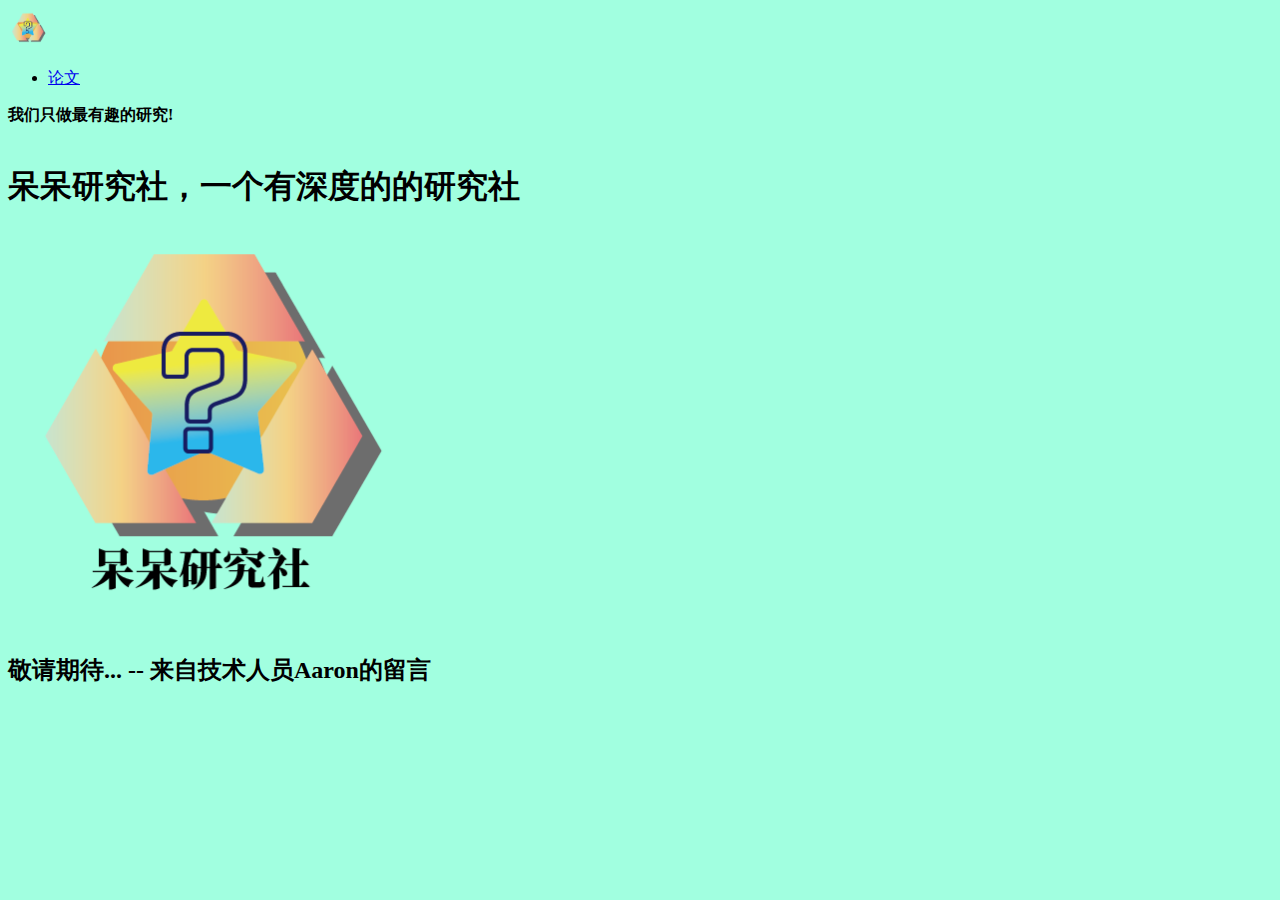
==== index.html @ 4267e58e "为主建面添加动画效果" ====
<!DOCTYPE html>
<html>	
  	<head>
	  	<title>呆呆研究社</title>
		<link rel="icon" href="img/Icon_small.png" type="image/png">
    	<meta charset="utf-8" name="author" content="Pipistudio"> 
		<meta name="viewport" content="width=device-width, initial-scale=1">
		<link href="css/styles.css" rel="stylesheet"/>
		<link href="https://cdn.staticfile.net/twitter-bootstrap/5.1.1/css/bootstrap.min.css" rel="stylesheet">
		<script src="https://cdn.staticfile.net/twitter-bootstrap/5.1.1/js/bootstrap.bundle.min.js"></script>
		<script src="https://cdn.staticfile.net/jquery/1.10.2/jquery.min.js"></script>
		<script src="js/index.js"></script>
  	</head>
  <body>
		<!--导航栏-->
		<nav class="navbar navbar-expand-sm bg-info navbar-light justify-content-center">
			<a class="navbar-brand mx-1" href="index.html">
			    <img src="img/Icon_small.png" alt="logo" style="width:40px;">
			</a>
			<ul class="navbar-nav active">
				<li class="nav-item"><a class="nav-link mx-1" href="essay-select.html">论文</a></li>
			</ul>
			<span class="navbar-text mx-1">
			    <b>我们只做最有趣的研究!</b>
			</span>
		</nav>
		
		<br/>
		
		<div class="d-flex justify-content-center">
			<h1>呆呆研究社，一个有深度的的研究社</h1>
		</div>
		<div class="d-flex justify-content-center">
			<img src="img/Icon_big.png" alt="我们的图标" title="我们的图标" width="400" height="400" id="index-icon">
		</div>
		<div class="d-flex justify-content-center">
			<h2>敬请期待... -- 来自技术人员Aaron的留言</h2>
		</div>
	</body>
</html>
---- css/styles.css ----
/* styles.css */
body
{
	background-color: #a1ffe0 !important;
	font-family: "华文中宋","华文宋体","宋体",serif !important;
}
.absolute-center
{
	margin-left:auto;
	margin-right:auto;
}
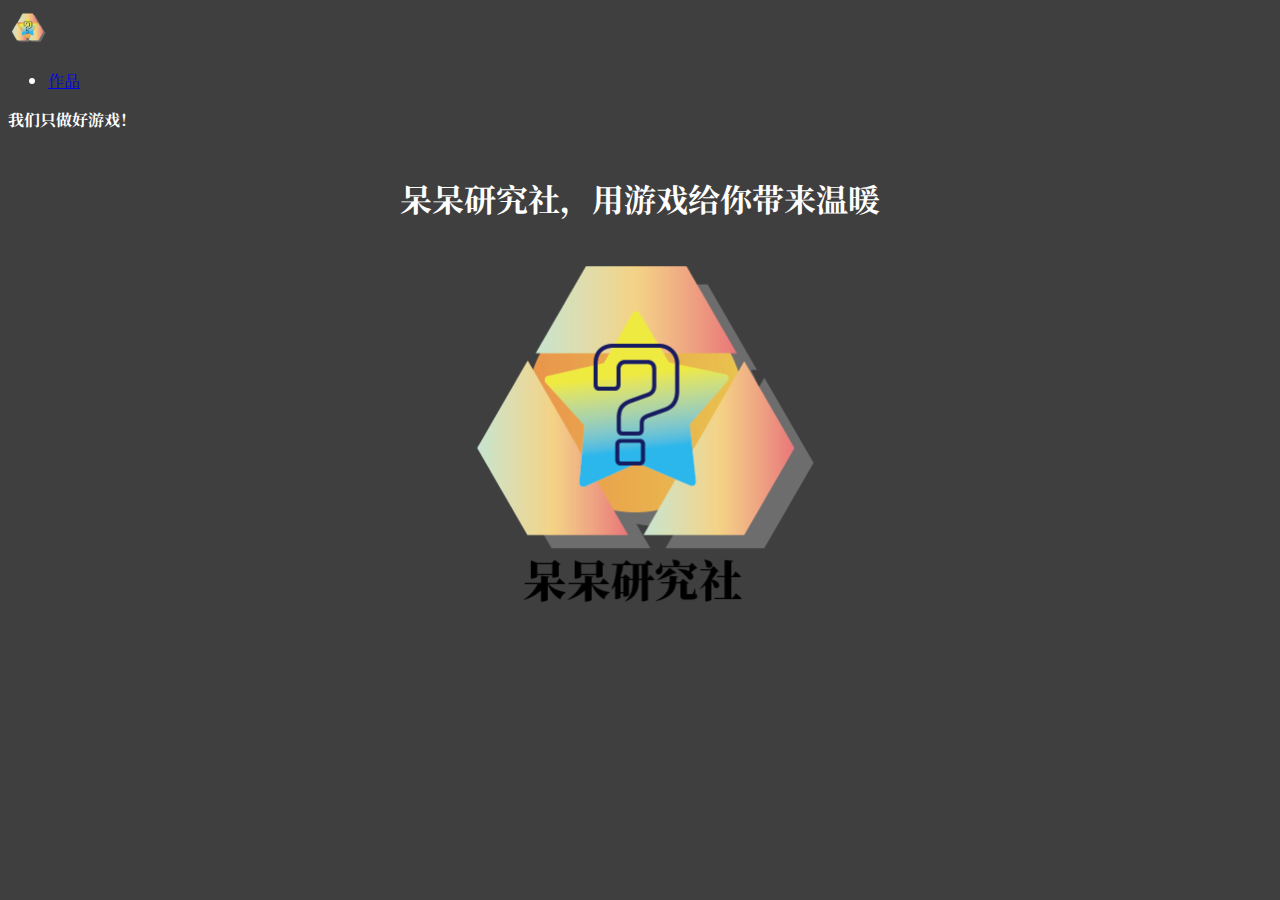
==== commit d5996768: "网站大变样！" ====
--- a/index.html
+++ b/index.html
@@ -1,6 +1,7 @@
 <!DOCTYPE html>
 <html>	
   	<head>
+		<link href="https://fonts.googleapis.com/css2?family=Noto+Serif+SC&display=swap" rel="stylesheet">
 	  	<title>呆呆研究社</title>
 		<link rel="icon" href="img/Icon_small.png" type="image/png">
     	<meta charset="utf-8" name="author" content="Pipistudio"> 
@@ -13,28 +14,35 @@
   	</head>
   <body>
 		<!--导航栏-->
-		<nav class="navbar navbar-expand-sm bg-info navbar-light justify-content-center">
+		<nav class="navbar navbar-expand-sm bg-dark navbar-dark justify-content-center fixed-bottom">
 			<a class="navbar-brand mx-1" href="index.html">
 			    <img src="img/Icon_small.png" alt="logo" style="width:40px;">
 			</a>
 			<ul class="navbar-nav active">
-				<li class="nav-item"><a class="nav-link mx-1" href="essay-select.html">论文</a></li>
+				<li class="nav-item"><a class="nav-link mx-1" href="gameview.html">作品</a></li>
 			</ul>
 			<span class="navbar-text mx-1">
-			    <b>我们只做最有趣的研究!</b>
+			    <b>我们只做好游戏！</b>
 			</span>
 		</nav>
 		
 		<br/>
 		
-		<div class="d-flex justify-content-center">
-			<h1>呆呆研究社，一个有深度的的研究社</h1>
+		<div class="fixed-center">
+			<h1>呆呆研究社，用游戏给你带来温暖</h1>
 		</div>
-		<div class="d-flex justify-content-center">
-			<img src="img/Icon_big.png" alt="我们的图标" title="我们的图标" width="400" height="400" id="index-icon">
+		<div class="fixed-center">
+			<img src="img/Icon_big.png" alt="我们的图标" title="我们的图标" width="400" height="400" >
 		</div>
-		<div class="d-flex justify-content-center">
-			<h2>敬请期待... -- 来自技术人员Aaron的留言</h2>
+		<div>
+			<div class="fixed-center">
+				<div id="slogan">
+					<h2><i>没有什么是真实的；所有事情都是被允许的。</i></h2>
+					<div style="padding-left: 100px;">
+						<h3><i>--Ezio</i></h3>
+					</div>
+				</div>
+			</div>
 		</div>
 	</body>
 </html>
--- a/css/styles.css
+++ b/css/styles.css
@@ -1,11 +1,16 @@
 /* styles.css */
 body
 {
-	background-color: #a1ffe0 !important;
-	font-family: "华文中宋","华文宋体","宋体",serif !important;
+	background-color: #3f3f3f !important;
+	font-family: 'Noto Serif SC',sans-serif !important;
+	color: white !important;
 }
-.absolute-center
+#slogan
 {
-	margin-left:auto;
-	margin-right:auto;
+	display: none;
+}
+.fixed-center
+{
+	display: flex;
+	justify-content: center;
 }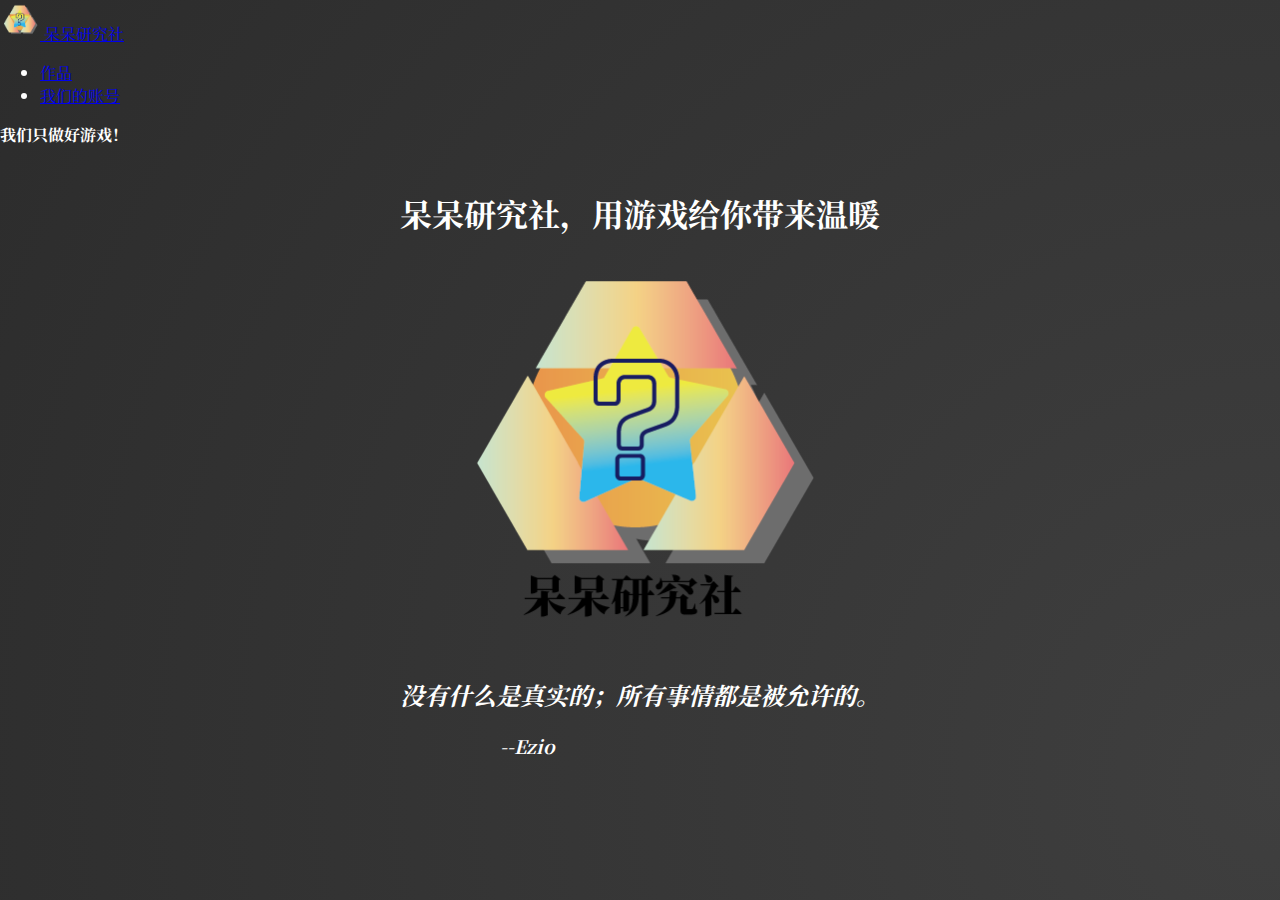
==== commit 15d314f1: "美化界面" ====
--- a/index.html
+++ b/index.html
@@ -9,21 +9,44 @@
 		<link href="css/styles.css" rel="stylesheet"/>
 		<link href="https://cdn.staticfile.net/twitter-bootstrap/5.1.1/css/bootstrap.min.css" rel="stylesheet">
 		<script src="https://cdn.staticfile.net/twitter-bootstrap/5.1.1/js/bootstrap.bundle.min.js"></script>
-		<script src="https://cdn.staticfile.net/jquery/1.10.2/jquery.min.js"></script>
+		<script src="https://code.jquery.com/jquery-1.12.4.min.js" integrity="sha256-ZosEbRLbNQzLpnKIkEdrPv7lOy9C27hHQ+Xp8a4MxAQ=" crossorigin="anonymous"></script>
 		<script src="js/index.js"></script>
   	</head>
-  <body>
-		<!--导航栏-->
-		<nav class="navbar navbar-expand-sm bg-dark navbar-dark justify-content-center fixed-bottom">
-			<a class="navbar-brand mx-1" href="index.html">
-			    <img src="img/Icon_small.png" alt="logo" style="width:40px;">
-			</a>
-			<ul class="navbar-nav active">
-				<li class="nav-item"><a class="nav-link mx-1" href="gameview.html">作品</a></li>
-			</ul>
-			<span class="navbar-text mx-1">
-			    <b>我们只做好游戏！</b>
-			</span>
+  	<body>
+		<!-- 导航栏 -->
+		<nav class="navbar navbar-expand-sm bg-dark navbar-dark fixed-bottom">
+			<div class="container">
+				<a class="navbar-brand mx-3" href="index.html">
+					<img src="img/Icon_small.png" alt="logo" style="width:40px;">
+					呆呆研究社
+				</a>
+
+				<!--导航链接-->
+				<ul class="navbar-nav ms-auto">
+					<li class="nav-item"><a class="nav-link mx-3" href="gameview.html">作品</a></li>
+					<!-- 下拉菜单：我们的账号 -->
+					<li class="nav-item dropdown">
+						<a 
+							class="nav-link dropdown-toggle mx-3" 
+							href="#" 
+							id="navbarDropdown" 
+							role="button" 
+							data-bs-toggle="dropdown" 
+							aria-expanded="false"
+						>
+							我们的账号
+						</a>
+						<!-- 下拉菜单内容 -->
+						<ul class="dropdown-menu dropdown-menu-dark dropdown-menu-end dropdown-menu-up" aria-labelledby="navbarDropdown">
+							<li><a class="dropdown-item" href="https://github.com/PipiStudio/" target="_blank" rel="noopener noreferrer">Github</a></li>
+							<li><a class="dropdown-item" href="https://space.bilibili.com/1095627682" target="_blank" rel="noopener noreferrer">B站</a></li>
+						</ul>
+					</li>
+				</ul>
+				<span class="navbar-text mx-3">
+					<b>我们只做好游戏！</b>
+				</span>
+			</div>
 		</nav>
 		
 		<br/>
--- a/css/styles.css
+++ b/css/styles.css
@@ -1,16 +1,69 @@
 /* styles.css */
-body
-{
-	background-color: #3f3f3f !important;
-	font-family: 'Noto Serif SC',sans-serif !important;
-	color: white !important;
+body {
+    background: radial-gradient(circle, #3f3f3f, #2c2c2c); /* 径向渐变 */
+    background-size: 200% 200%; /* 增大背景尺寸 */
+    animation: gradient-animation 60s ease infinite; /* 动态渐变动画 */
+    font-family: 'Noto Serif SC', sans-serif !important;
+    color: white !important;
+    margin: 0;
+    overflow-x: hidden; /* 防止水平滚动条 */
 }
+
+/* 动态渐变动画 */
+@keyframes gradient-animation {
+    0% {
+        background-position: 0% 50%;
+    }
+    50% {
+        background-position: 100% 50%;
+    }
+    100% {
+        background-position: 0% 50%;
+    }
+}
+
 #slogan
 {
 	display: none;
 }
+
 .fixed-center
 {
 	display: flex;
 	justify-content: center;
+}
+
+/* 自定义鲜橙色按钮样式 */
+.btn-orange {
+    background-color: #ff6f00 !important; 
+    border-color: #ff6f00 !important; 
+    color: #fff !important; 
+}
+
+.btn-orange:hover {
+    background-color: #e65c00 !important; 
+    border-color: #e65c00 !important;
+}
+
+.btn-orange:active,
+.btn-orange.active {
+    background-color: #cc5200 !important; 
+    border-color: #cc5200 !important;
+}
+
+.btn-orange:disabled {
+    opacity: 0.65 !important; 
+}
+
+/* 调整下拉菜单的位置 */
+.dropdown-menu-up {
+    top: auto !important; /* 确保覆盖 Bootstrap 的默认样式 */
+    bottom: 100% !important; /* 将菜单定位到触发器的上方 */
+    margin-bottom: 10px; /* 添加一点间距 */
+}
+
+/* 确保下拉菜单在底部导航栏中正常显示 */
+.navbar.fixed-bottom .dropdown-menu {
+    position: absolute !important; /* 强制使用绝对定位 */
+    transform: none !important; /* 防止 Bootstrap 的默认变换 */
 }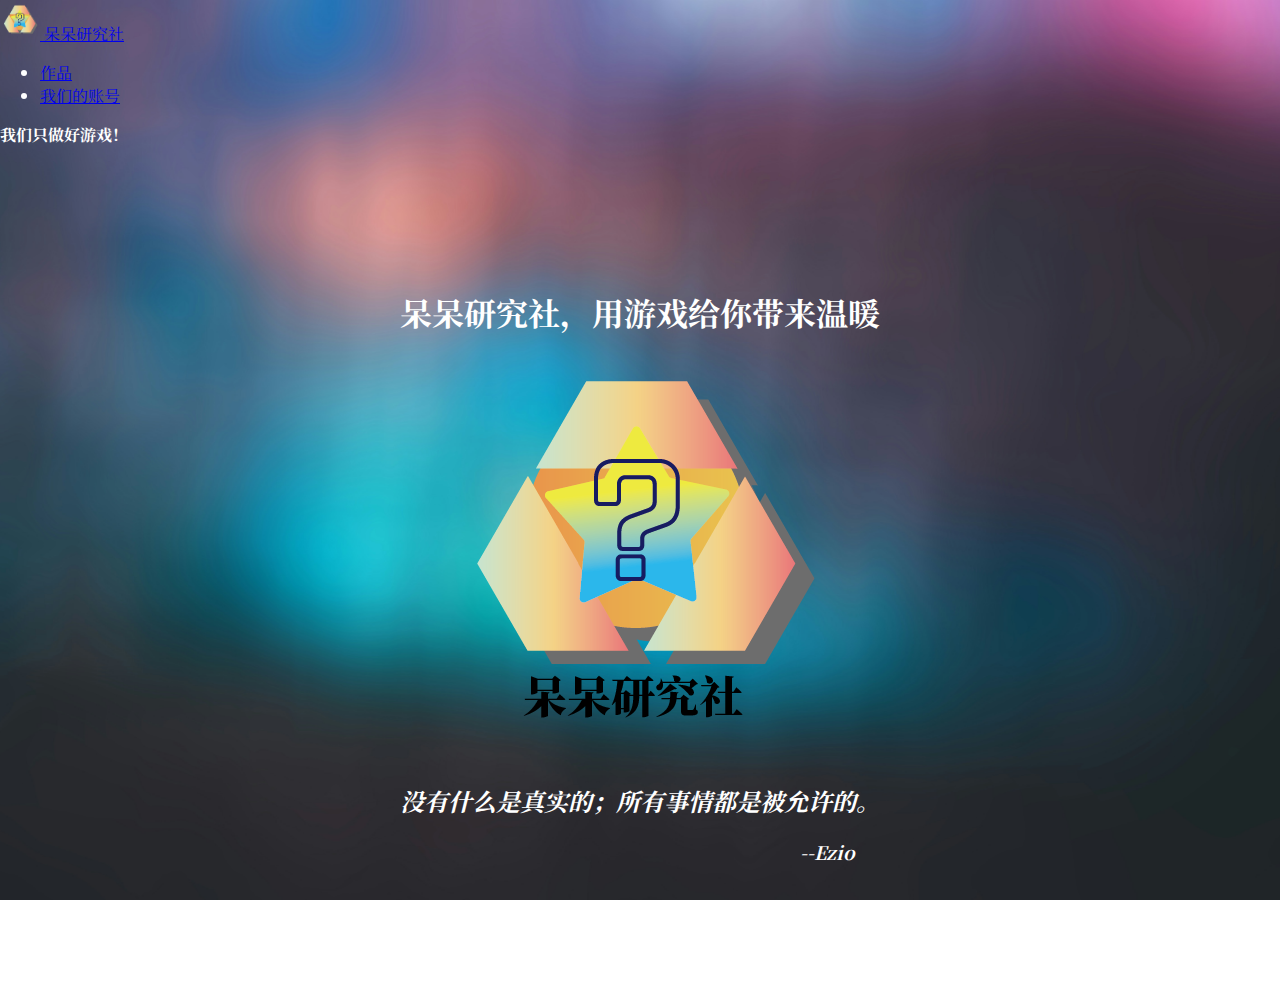
==== commit 09b30b2c: "更改样式" ====
--- a/index.html
+++ b/index.html
@@ -49,20 +49,29 @@
 			</div>
 		</nav>
 		
-		<br/>
+		<div style="height: 20px;"></div>
 		
-		<div class="fixed-center">
-			<h1>呆呆研究社，用游戏给你带来温暖</h1>
-		</div>
-		<div class="fixed-center">
-			<img src="img/Icon_big.png" alt="我们的图标" title="我们的图标" width="400" height="400" >
-		</div>
-		<div>
-			<div class="fixed-center">
-				<div id="slogan">
-					<h2><i>没有什么是真实的；所有事情都是被允许的。</i></h2>
-					<div style="padding-left: 100px;">
-						<h3><i>--Ezio</i></h3>
+		<!-- 主要内容 -->
+		<div class="container-fluid" style="min-height: calc(100vh - 80px); display: flex; flex-direction: column; justify-content: center; align-items: center;">
+			<div class="row justify-content-center mt-5">
+				<div class="col-md-12 text-center">
+					<h1>呆呆研究社，用游戏给你带来温暖</h1>
+				</div>
+			</div>
+	
+			<div class="row justify-content-center mt-4">
+				<div class="col-md-10 text-center">
+					<img src="img/Icon_big.png" alt="我们的图标" title="我们的图标" class="img-fluid mx-auto d-block" style="max-width: 100%; height: auto;">
+				</div>
+			</div>
+	
+			<div class="row justify-content-center mt-4">
+				<div class="col-12 text-center">
+					<div id="slogan">
+						<h2><i>没有什么是真实的；所有事情都是被允许的。</i></h2>
+						<div style="padding-left: 400px;">
+							<h3><i>--Ezio</i></h3>
+						</div>
 					</div>
 				</div>
 			</div>
--- a/css/styles.css
+++ b/css/styles.css
@@ -1,25 +1,18 @@
 /* styles.css */
+html, body {
+    height: 100%; /* 确保 html 和 body 高度为 100% */
+    margin: 0;
+    padding: 0;
+}
+
 body {
-    background: radial-gradient(circle, #3f3f3f, #2c2c2c); /* 径向渐变 */
-    background-size: 200% 200%; /* 增大背景尺寸 */
-    animation: gradient-animation 60s ease infinite; /* 动态渐变动画 */
+    background-image: url(/img/background.jpg);
+    background-size: cover;
+    background-position: center;
+    background-repeat: no-repeat;
     font-family: 'Noto Serif SC', sans-serif !important;
     color: white !important;
-    margin: 0;
     overflow-x: hidden; /* 防止水平滚动条 */
-}
-
-/* 动态渐变动画 */
-@keyframes gradient-animation {
-    0% {
-        background-position: 0% 50%;
-    }
-    50% {
-        background-position: 100% 50%;
-    }
-    100% {
-        background-position: 0% 50%;
-    }
 }
 
 #slogan
@@ -66,4 +59,20 @@
 .navbar.fixed-bottom .dropdown-menu {
     position: absolute !important; /* 强制使用绝对定位 */
     transform: none !important; /* 防止 Bootstrap 的默认变换 */
-}+}
+
+/* 自定义半透明黑色圆角卡片 */
+.card-transparent {
+    background-color: rgba(0, 0, 0, 0.6) !important; /* 半透明黑色背景 */
+    border: none !important; /* 移除默认边框 */
+    border-radius: 15px !important; /* 圆角效果 */
+    box-shadow: 0 4px 6px rgba(0, 0, 0, 0.2); /* 添加轻微阴影 */
+    backdrop-filter: blur(10px); /* 模糊背景效果（可选） */
+}
+
+/* 确保卡片内容的颜色适配 */
+.card-transparent .card-title,
+.card-transparent .card-text,
+.card-transparent .card-body {
+    color: white !important; /* 文字颜色设置为白色 */
+}
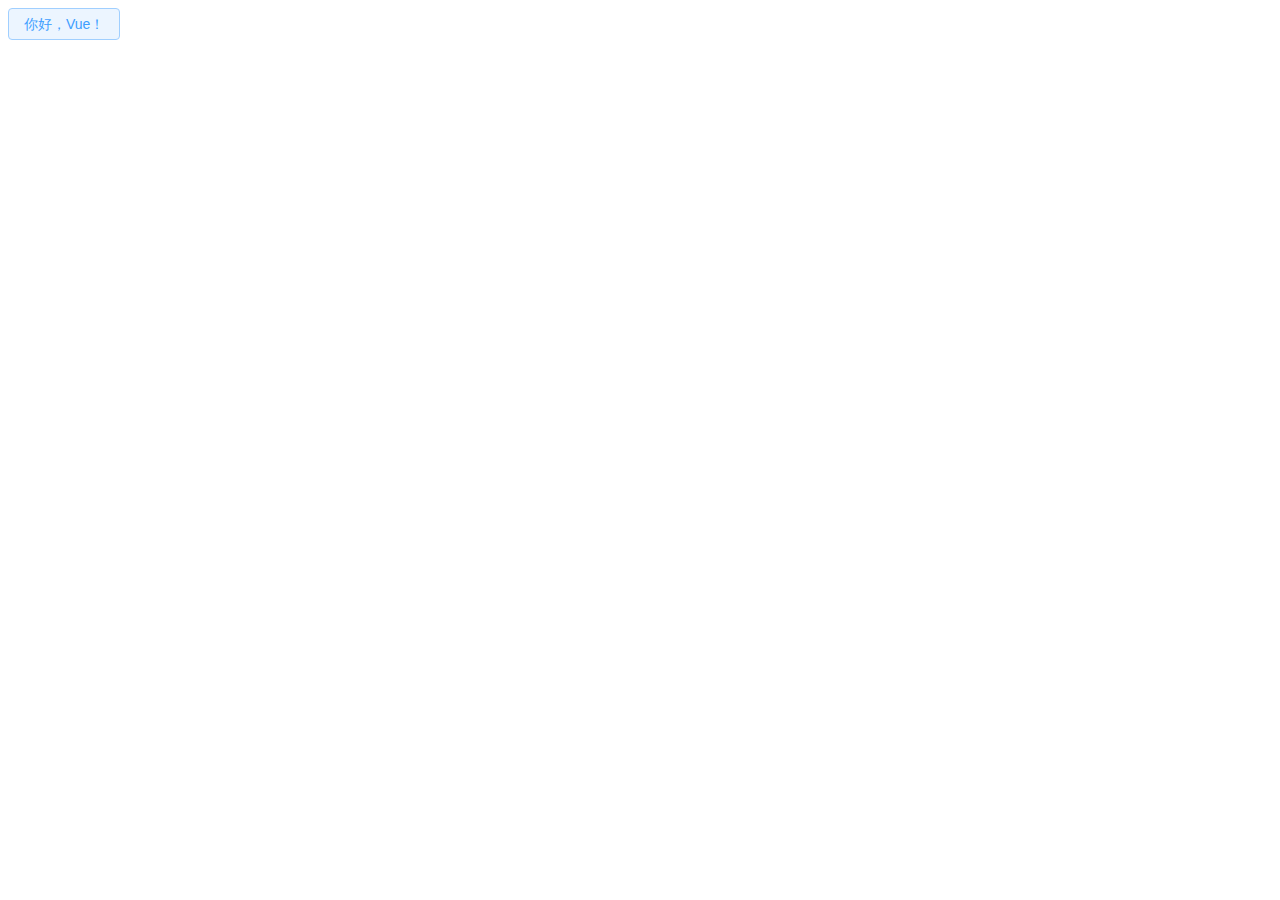
==== commit 8e79dbc5: "更换框架" ====
--- a/index.html
+++ b/index.html
@@ -1,80 +1,14 @@
-<!DOCTYPE html>
-<html>	
-  	<head>
-		<link href="https://fonts.googleapis.com/css2?family=Noto+Serif+SC&display=swap" rel="stylesheet">
-	  	<title>呆呆研究社</title>
-		<link rel="icon" href="img/Icon_small.png" type="image/png">
-    	<meta charset="utf-8" name="author" content="Pipistudio"> 
-		<meta name="viewport" content="width=device-width, initial-scale=1">
-		<link href="css/styles.css" rel="stylesheet"/>
-		<link href="https://cdn.staticfile.net/twitter-bootstrap/5.1.1/css/bootstrap.min.css" rel="stylesheet">
-		<script src="https://cdn.staticfile.net/twitter-bootstrap/5.1.1/js/bootstrap.bundle.min.js"></script>
-		<script src="https://code.jquery.com/jquery-1.12.4.min.js" integrity="sha256-ZosEbRLbNQzLpnKIkEdrPv7lOy9C27hHQ+Xp8a4MxAQ=" crossorigin="anonymous"></script>
-		<script src="js/index.js"></script>
-  	</head>
-  	<body>
-		<!-- 导航栏 -->
-		<nav class="navbar navbar-expand-sm bg-dark navbar-dark fixed-bottom">
-			<div class="container">
-				<a class="navbar-brand mx-3" href="index.html">
-					<img src="img/Icon_small.png" alt="logo" style="width:40px;">
-					呆呆研究社
-				</a>
-
-				<!--导航链接-->
-				<ul class="navbar-nav ms-auto">
-					<li class="nav-item"><a class="nav-link mx-3" href="gameview.html">作品</a></li>
-					<!-- 下拉菜单：我们的账号 -->
-					<li class="nav-item dropdown">
-						<a 
-							class="nav-link dropdown-toggle mx-3" 
-							href="#" 
-							id="navbarDropdown" 
-							role="button" 
-							data-bs-toggle="dropdown" 
-							aria-expanded="false"
-						>
-							我们的账号
-						</a>
-						<!-- 下拉菜单内容 -->
-						<ul class="dropdown-menu dropdown-menu-dark dropdown-menu-end dropdown-menu-up" aria-labelledby="navbarDropdown">
-							<li><a class="dropdown-item" href="https://github.com/PipiStudio/" target="_blank" rel="noopener noreferrer">Github</a></li>
-							<li><a class="dropdown-item" href="https://space.bilibili.com/1095627682" target="_blank" rel="noopener noreferrer">B站</a></li>
-						</ul>
-					</li>
-				</ul>
-				<span class="navbar-text mx-3">
-					<b>我们只做好游戏！</b>
-				</span>
-			</div>
-		</nav>
-		
-		<div style="height: 20px;"></div>
-		
-		<!-- 主要内容 -->
-		<div class="container-fluid" style="min-height: calc(100vh - 80px); display: flex; flex-direction: column; justify-content: center; align-items: center;">
-			<div class="row justify-content-center mt-5">
-				<div class="col-md-12 text-center">
-					<h1>呆呆研究社，用游戏给你带来温暖</h1>
-				</div>
-			</div>
-	
-			<div class="row justify-content-center mt-4">
-				<div class="col-md-10 text-center">
-					<img src="img/Icon_big.png" alt="我们的图标" title="我们的图标" class="img-fluid mx-auto d-block" style="max-width: 100%; height: auto;">
-				</div>
-			</div>
-	
-			<div class="row justify-content-center mt-4">
-				<div class="col-12 text-center">
-					<div id="slogan">
-						<h2><i>没有什么是真实的；所有事情都是被允许的。</i></h2>
-						<div style="padding-left: 400px;">
-							<h3><i>--Ezio</i></h3>
-						</div>
-					</div>
-				</div>
-			</div>
-		</div>
-	</body>
-</html>
+<!DOCTYPE html>
+<html lang="">
+  <head>
+    <meta charset="UTF-8">
+    <link rel="icon" href="/favicon.ico">
+    <meta name="viewport" content="width=device-width, initial-scale=1.0">
+    <title>Vite App</title>
+    <script type="module" crossorigin src="/assets/index-Dy3cwGUy.js"></script>
+    <link rel="stylesheet" crossorigin href="/assets/index-Cndv9k3-.css">
+  </head>
+  <body>
+    <div id="app"></div>
+  </body>
+</html>
--- a/assets/index-Cndv9k3-.css
+++ b/assets/index-Cndv9k3-.css
@@ -0,0 +1 @@
+@charset "UTF-8";:root{--el-color-white:#ffffff;--el-color-black:#000000;--el-color-primary-rgb:64,158,255;--el-color-success-rgb:103,194,58;--el-color-warning-rgb:230,162,60;--el-color-danger-rgb:245,108,108;--el-color-error-rgb:245,108,108;--el-color-info-rgb:144,147,153;--el-font-size-extra-large:20px;--el-font-size-large:18px;--el-font-size-medium:16px;--el-font-size-base:14px;--el-font-size-small:13px;--el-font-size-extra-small:12px;--el-font-family:"Helvetica Neue",Helvetica,"PingFang SC","Hiragino Sans GB","Microsoft YaHei","微软雅黑",Arial,sans-serif;--el-font-weight-primary:500;--el-font-line-height-primary:24px;--el-index-normal:1;--el-index-top:1000;--el-index-popper:2000;--el-border-radius-base:4px;--el-border-radius-small:2px;--el-border-radius-round:20px;--el-border-radius-circle:100%;--el-transition-duration:.3s;--el-transition-duration-fast:.2s;--el-transition-function-ease-in-out-bezier:cubic-bezier(.645,.045,.355,1);--el-transition-function-fast-bezier:cubic-bezier(.23,1,.32,1);--el-transition-all:all var(--el-transition-duration) var(--el-transition-function-ease-in-out-bezier);--el-transition-fade:opacity var(--el-transition-duration) var(--el-transition-function-fast-bezier);--el-transition-md-fade:transform var(--el-transition-duration) var(--el-transition-function-fast-bezier),opacity var(--el-transition-duration) var(--el-transition-function-fast-bezier);--el-transition-fade-linear:opacity var(--el-transition-duration-fast) linear;--el-transition-border:border-color var(--el-transition-duration-fast) var(--el-transition-function-ease-in-out-bezier);--el-transition-box-shadow:box-shadow var(--el-transition-duration-fast) var(--el-transition-function-ease-in-out-bezier);--el-transition-color:color var(--el-transition-duration-fast) var(--el-transition-function-ease-in-out-bezier);--el-component-size-large:40px;--el-component-size:32px;--el-component-size-small:24px;color-scheme:light;--el-color-primary:#409eff;--el-color-primary-light-3:rgb(121.3,187.1,255);--el-color-primary-light-5:rgb(159.5,206.5,255);--el-color-primary-light-7:rgb(197.7,225.9,255);--el-color-primary-light-8:rgb(216.8,235.6,255);--el-color-primary-light-9:rgb(235.9,245.3,255);--el-color-primary-dark-2:rgb(51.2,126.4,204);--el-color-success:#67c23a;--el-color-success-light-3:rgb(148.6,212.3,117.1);--el-color-success-light-5:rgb(179,224.5,156.5);--el-color-success-light-7:rgb(209.4,236.7,195.9);--el-color-success-light-8:rgb(224.6,242.8,215.6);--el-color-success-light-9:rgb(239.8,248.9,235.3);--el-color-success-dark-2:rgb(82.4,155.2,46.4);--el-color-warning:#e6a23c;--el-color-warning-light-3:rgb(237.5,189.9,118.5);--el-color-warning-light-5:rgb(242.5,208.5,157.5);--el-color-warning-light-7:rgb(247.5,227.1,196.5);--el-color-warning-light-8:rgb(250,236.4,216);--el-color-warning-light-9:rgb(252.5,245.7,235.5);--el-color-warning-dark-2:rgb(184,129.6,48);--el-color-danger:#f56c6c;--el-color-danger-light-3:rgb(248,152.1,152.1);--el-color-danger-light-5:rgb(250,181.5,181.5);--el-color-danger-light-7:rgb(252,210.9,210.9);--el-color-danger-light-8:rgb(253,225.6,225.6);--el-color-danger-light-9:rgb(254,240.3,240.3);--el-color-danger-dark-2:rgb(196,86.4,86.4);--el-color-error:#f56c6c;--el-color-error-light-3:rgb(248,152.1,152.1);--el-color-error-light-5:rgb(250,181.5,181.5);--el-color-error-light-7:rgb(252,210.9,210.9);--el-color-error-light-8:rgb(253,225.6,225.6);--el-color-error-light-9:rgb(254,240.3,240.3);--el-color-error-dark-2:rgb(196,86.4,86.4);--el-color-info:#909399;--el-color-info-light-3:rgb(177.3,179.4,183.6);--el-color-info-light-5:rgb(199.5,201,204);--el-color-info-light-7:rgb(221.7,222.6,224.4);--el-color-info-light-8:rgb(232.8,233.4,234.6);--el-color-info-light-9:rgb(243.9,244.2,244.8);--el-color-info-dark-2:rgb(115.2,117.6,122.4);--el-bg-color:#ffffff;--el-bg-color-page:#f2f3f5;--el-bg-color-overlay:#ffffff;--el-text-color-primary:#303133;--el-text-color-regular:#606266;--el-text-color-secondary:#909399;--el-text-color-placeholder:#a8abb2;--el-text-color-disabled:#c0c4cc;--el-border-color:#dcdfe6;--el-border-color-light:#e4e7ed;--el-border-color-lighter:#ebeef5;--el-border-color-extra-light:#f2f6fc;--el-border-color-dark:#d4d7de;--el-border-color-darker:#cdd0d6;--el-fill-color:#f0f2f5;--el-fill-color-light:#f5f7fa;--el-fill-color-lighter:#fafafa;--el-fill-color-extra-light:#fafcff;--el-fill-color-dark:#ebedf0;--el-fill-color-darker:#e6e8eb;--el-fill-color-blank:#ffffff;--el-box-shadow:0px 12px 32px 4px rgba(0,0,0,.04),0px 8px 20px rgba(0,0,0,.08);--el-box-shadow-light:0px 0px 12px rgba(0,0,0,.12);--el-box-shadow-lighter:0px 0px 6px rgba(0,0,0,.12);--el-box-shadow-dark:0px 16px 48px 16px rgba(0,0,0,.08),0px 12px 32px rgba(0,0,0,.12),0px 8px 16px -8px rgba(0,0,0,.16);--el-disabled-bg-color:var(--el-fill-color-light);--el-disabled-text-color:var(--el-text-color-placeholder);--el-disabled-border-color:var(--el-border-color-light);--el-overlay-color:rgba(0,0,0,.8);--el-overlay-color-light:rgba(0,0,0,.7);--el-overlay-color-lighter:rgba(0,0,0,.5);--el-mask-color:rgba(255,255,255,.9);--el-mask-color-extra-light:rgba(255,255,255,.3);--el-border-width:1px;--el-border-style:solid;--el-border-color-hover:var(--el-text-color-disabled);--el-border:var(--el-border-width) var(--el-border-style) var(--el-border-color);--el-svg-monochrome-grey:var(--el-border-color)}.fade-in-linear-enter-active,.fade-in-linear-leave-active{transition:var(--el-transition-fade-linear)}.fade-in-linear-enter-from,.fade-in-linear-leave-to{opacity:0}.el-fade-in-linear-enter-active,.el-fade-in-linear-leave-active{transition:var(--el-transition-fade-linear)}.el-fade-in-linear-enter-from,.el-fade-in-linear-leave-to{opacity:0}.el-fade-in-enter-active,.el-fade-in-leave-active{transition:all var(--el-transition-duration) cubic-bezier(.55,0,.1,1)}.el-fade-in-enter-from,.el-fade-in-leave-active{opacity:0}.el-zoom-in-center-enter-active,.el-zoom-in-center-leave-active{transition:all var(--el-transition-duration) cubic-bezier(.55,0,.1,1)}.el-zoom-in-center-enter-from,.el-zoom-in-center-leave-active{opacity:0;transform:scaleX(0)}.el-zoom-in-top-enter-active,.el-zoom-in-top-leave-active{opacity:1;transform:scaleY(1);transform-origin:center top;transition:var(--el-transition-md-fade)}.el-zoom-in-top-enter-active[data-popper-placement^=top],.el-zoom-in-top-leave-active[data-popper-placement^=top]{transform-origin:center bottom}.el-zoom-in-top-enter-from,.el-zoom-in-top-leave-active{opacity:0;transform:scaleY(0)}.el-zoom-in-bottom-enter-active,.el-zoom-in-bottom-leave-active{opacity:1;transform:scaleY(1);transform-origin:center bottom;transition:var(--el-transition-md-fade)}.el-zoom-in-bottom-enter-from,.el-zoom-in-bottom-leave-active{opacity:0;transform:scaleY(0)}.el-zoom-in-left-enter-active,.el-zoom-in-left-leave-active{opacity:1;transform:scale(1);transform-origin:top left;transition:var(--el-transition-md-fade)}.el-zoom-in-left-enter-from,.el-zoom-in-left-leave-active{opacity:0;transform:scale(.45)}.collapse-transition{transition:var(--el-transition-duration) height ease-in-out,var(--el-transition-duration) padding-top ease-in-out,var(--el-transition-duration) padding-bottom ease-in-out}.el-collapse-transition-enter-active,.el-collapse-transition-leave-active{transition:var(--el-transition-duration) max-height ease-in-out,var(--el-transition-duration) padding-top ease-in-out,var(--el-transition-duration) padding-bottom ease-in-out}.horizontal-collapse-transition{transition:var(--el-transition-duration) width ease-in-out,var(--el-transition-duration) padding-left ease-in-out,var(--el-transition-duration) padding-right ease-in-out}.el-list-enter-active,.el-list-leave-active{transition:all 1s}.el-list-enter-from,.el-list-leave-to{opacity:0;transform:translateY(-30px)}.el-list-leave-active{position:absolute!important}.el-opacity-transition{transition:opacity var(--el-transition-duration) cubic-bezier(.55,0,.1,1)}.el-icon-loading{animation:rotating 2s linear infinite}.el-icon--right{margin-left:5px}.el-icon--left{margin-right:5px}@keyframes rotating{0%{transform:rotate(0)}to{transform:rotate(1turn)}}.el-icon{--color:inherit;align-items:center;display:inline-flex;height:1em;justify-content:center;line-height:1em;position:relative;width:1em;fill:currentColor;color:var(--color);font-size:inherit}.el-icon.is-loading{animation:rotating 2s linear infinite}.el-icon svg{height:1em;width:1em}.el-affix--fixed{position:fixed}.el-alert{--el-alert-padding:8px 16px;--el-alert-border-radius-base:var(--el-border-radius-base);--el-alert-title-font-size:14px;--el-alert-title-with-description-font-size:16px;--el-alert-description-font-size:14px;--el-alert-close-font-size:16px;--el-alert-close-customed-font-size:14px;--el-alert-icon-size:16px;--el-alert-icon-large-size:28px;align-items:center;background-color:var(--el-color-white);border-radius:var(--el-alert-border-radius-base);box-sizing:border-box;display:flex;margin:0;opacity:1;overflow:hidden;padding:var(--el-alert-padding);position:relative;transition:opacity var(--el-transition-duration-fast);width:100%}.el-alert.is-light .el-alert__close-btn{color:var(--el-text-color-placeholder)}.el-alert.is-dark .el-alert__close-btn,.el-alert.is-dark .el-alert__description{color:var(--el-color-white)}.el-alert.is-center{justify-content:center}.el-alert--success{--el-alert-bg-color:var(--el-color-success-light-9)}.el-alert--success.is-light{background-color:var(--el-alert-bg-color)}.el-alert--success.is-light,.el-alert--success.is-light .el-alert__description{color:var(--el-color-success)}.el-alert--success.is-dark{background-color:var(--el-color-success);color:var(--el-color-white)}.el-alert--info{--el-alert-bg-color:var(--el-color-info-light-9)}.el-alert--info.is-light{background-color:var(--el-alert-bg-color)}.el-alert--info.is-light,.el-alert--info.is-light .el-alert__description{color:var(--el-color-info)}.el-alert--info.is-dark{background-color:var(--el-color-info);color:var(--el-color-white)}.el-alert--warning{--el-alert-bg-color:var(--el-color-warning-light-9)}.el-alert--warning.is-light{background-color:var(--el-alert-bg-color)}.el-alert--warning.is-light,.el-alert--warning.is-light .el-alert__description{color:var(--el-color-warning)}.el-alert--warning.is-dark{background-color:var(--el-color-warning);color:var(--el-color-white)}.el-alert--error{--el-alert-bg-color:var(--el-color-error-light-9)}.el-alert--error.is-light{background-color:var(--el-alert-bg-color)}.el-alert--error.is-light,.el-alert--error.is-light .el-alert__description{color:var(--el-color-error)}.el-alert--error.is-dark{background-color:var(--el-color-error);color:var(--el-color-white)}.el-alert__content{display:flex;flex-direction:column;gap:4px}.el-alert .el-alert__icon{font-size:var(--el-alert-icon-size);margin-right:8px;width:var(--el-alert-icon-size)}.el-alert .el-alert__icon.is-big{font-size:var(--el-alert-icon-large-size);margin-right:12px;width:var(--el-alert-icon-large-size)}.el-alert__title{font-size:var(--el-alert-title-font-size);line-height:24px}.el-alert__title.with-description{font-size:var(--el-alert-title-with-description-font-size)}.el-alert .el-alert__description{font-size:var(--el-alert-description-font-size);margin:0}.el-alert .el-alert__close-btn{cursor:pointer;font-size:var(--el-alert-close-font-size);opacity:1;position:absolute;right:16px;top:12px}.el-alert .el-alert__close-btn.is-customed{font-size:var(--el-alert-close-customed-font-size);font-style:normal;line-height:24px;top:8px}.el-alert-fade-enter-from,.el-alert-fade-leave-active{opacity:0}.el-aside{box-sizing:border-box;flex-shrink:0;overflow:auto;width:var(--el-aside-width,300px)}.el-autocomplete{--el-input-text-color:var(--el-text-color-regular);--el-input-border:var(--el-border);--el-input-hover-border:var(--el-border-color-hover);--el-input-focus-border:var(--el-color-primary);--el-input-transparent-border:0 0 0 1px transparent inset;--el-input-border-color:var(--el-border-color);--el-input-border-radius:var(--el-border-radius-base);--el-input-bg-color:var(--el-fill-color-blank);--el-input-icon-color:var(--el-text-color-placeholder);--el-input-placeholder-color:var(--el-text-color-placeholder);--el-input-hover-border-color:var(--el-border-color-hover);--el-input-clear-hover-color:var(--el-text-color-secondary);--el-input-focus-border-color:var(--el-color-primary);--el-input-width:100%;display:inline-block;position:relative;width:var(--el-input-width)}.el-autocomplete__popper.el-popper{background:var(--el-bg-color-overlay);box-shadow:var(--el-box-shadow-light)}.el-autocomplete__popper.el-popper,.el-autocomplete__popper.el-popper .el-popper__arrow:before{border:1px solid var(--el-border-color-light)}.el-autocomplete__popper.el-popper[data-popper-placement^=top] .el-popper__arrow:before{border-left-color:transparent;border-top-color:transparent}.el-autocomplete__popper.el-popper[data-popper-placement^=bottom] .el-popper__arrow:before{border-bottom-color:transparent;border-right-color:transparent}.el-autocomplete__popper.el-popper[data-popper-placement^=left] .el-popper__arrow:before{border-bottom-color:transparent;border-left-color:transparent}.el-autocomplete__popper.el-popper[data-popper-placement^=right] .el-popper__arrow:before{border-right-color:transparent;border-top-color:transparent}.el-autocomplete-suggestion{border-radius:var(--el-border-radius-base);box-sizing:border-box}.el-autocomplete-suggestion__wrap{box-sizing:border-box;max-height:280px;padding:10px 0}.el-autocomplete-suggestion__list{margin:0;padding:0}.el-autocomplete-suggestion li{color:var(--el-text-color-regular);cursor:pointer;font-size:var(--el-font-size-base);line-height:34px;list-style:none;margin:0;overflow:hidden;padding:0 20px;text-align:left;text-overflow:ellipsis;white-space:nowrap}.el-autocomplete-suggestion li.highlighted,.el-autocomplete-suggestion li:hover{background-color:var(--el-fill-color-light)}.el-autocomplete-suggestion li.divider{border-top:1px solid var(--el-color-black);margin-top:6px}.el-autocomplete-suggestion li.divider:last-child{margin-bottom:-6px}.el-autocomplete-suggestion.is-loading li{color:var(--el-text-color-secondary);font-size:20px;height:100px;line-height:100px;text-align:center}.el-autocomplete-suggestion.is-loading li:after{content:"";display:inline-block;height:100%;vertical-align:middle}.el-autocomplete-suggestion.is-loading li:hover{background-color:var(--el-bg-color-overlay)}.el-autocomplete-suggestion.is-loading .el-icon-loading{vertical-align:middle}.el-avatar{--el-avatar-text-color:var(--el-color-white);--el-avatar-bg-color:var(--el-text-color-disabled);--el-avatar-text-size:14px;--el-avatar-icon-size:18px;--el-avatar-border-radius:var(--el-border-radius-base);--el-avatar-size-large:56px;--el-avatar-size-small:24px;--el-avatar-size:40px;align-items:center;background:var(--el-avatar-bg-color);box-sizing:border-box;color:var(--el-avatar-text-color);display:inline-flex;font-size:var(--el-avatar-text-size);height:var(--el-avatar-size);justify-content:center;outline:none;overflow:hidden;text-align:center;width:var(--el-avatar-size)}.el-avatar>img{display:block;height:100%;width:100%}.el-avatar--circle{border-radius:50%}.el-avatar--square{border-radius:var(--el-avatar-border-radius)}.el-avatar--icon{font-size:var(--el-avatar-icon-size)}.el-avatar--small{--el-avatar-size:24px}.el-avatar--large{--el-avatar-size:56px}.el-backtop{--el-backtop-bg-color:var(--el-bg-color-overlay);--el-backtop-text-color:var(--el-color-primary);--el-backtop-hover-bg-color:var(--el-border-color-extra-light);align-items:center;background-color:var(--el-backtop-bg-color);border-radius:50%;box-shadow:var(--el-box-shadow-lighter);color:var(--el-backtop-text-color);cursor:pointer;display:flex;font-size:20px;height:40px;justify-content:center;position:fixed;width:40px;z-index:5}.el-backtop:hover{background-color:var(--el-backtop-hover-bg-color)}.el-backtop__icon{font-size:20px}.el-badge{--el-badge-bg-color:var(--el-color-danger);--el-badge-radius:10px;--el-badge-font-size:12px;--el-badge-padding:6px;--el-badge-size:18px;display:inline-block;position:relative;vertical-align:middle;width:-moz-fit-content;width:fit-content}.el-badge__content{align-items:center;background-color:var(--el-badge-bg-color);border:1px solid var(--el-bg-color);border-radius:var(--el-badge-radius);color:var(--el-color-white);display:inline-flex;font-size:var(--el-badge-font-size);height:var(--el-badge-size);justify-content:center;padding:0 var(--el-badge-padding);white-space:nowrap}.el-badge__content.is-fixed{position:absolute;right:calc(1px + var(--el-badge-size)/2);top:0;transform:translateY(-50%) translate(100%);z-index:var(--el-index-normal)}.el-badge__content.is-fixed.is-dot{right:5px}.el-badge__content.is-dot{border-radius:50%;height:8px;padding:0;right:0;width:8px}.el-badge__content.is-hide-zero{display:none}.el-badge__content--primary{background-color:var(--el-color-primary)}.el-badge__content--success{background-color:var(--el-color-success)}.el-badge__content--warning{background-color:var(--el-color-warning)}.el-badge__content--info{background-color:var(--el-color-info)}.el-badge__content--danger{background-color:var(--el-color-danger)}.el-breadcrumb{font-size:14px;line-height:1}.el-breadcrumb:after,.el-breadcrumb:before{content:"";display:table}.el-breadcrumb:after{clear:both}.el-breadcrumb__separator{color:var(--el-text-color-placeholder);font-weight:700;margin:0 9px}.el-breadcrumb__separator.el-icon{font-weight:400;margin:0 6px}.el-breadcrumb__separator.el-icon svg{vertical-align:middle}.el-breadcrumb__item{align-items:center;display:inline-flex;float:left}.el-breadcrumb__inner{color:var(--el-text-color-regular)}.el-breadcrumb__inner a,.el-breadcrumb__inner.is-link{color:var(--el-text-color-primary);font-weight:700;text-decoration:none;transition:var(--el-transition-color)}.el-breadcrumb__inner a:hover,.el-breadcrumb__inner.is-link:hover{color:var(--el-color-primary);cursor:pointer}.el-breadcrumb__item:last-child .el-breadcrumb__inner,.el-breadcrumb__item:last-child .el-breadcrumb__inner a,.el-breadcrumb__item:last-child .el-breadcrumb__inner a:hover,.el-breadcrumb__item:last-child .el-breadcrumb__inner:hover{color:var(--el-text-color-regular);cursor:text;font-weight:400}.el-breadcrumb__item:last-child .el-breadcrumb__separator{display:none}.el-button-group{display:inline-block;vertical-align:middle}.el-button-group:after,.el-button-group:before{content:"";display:table}.el-button-group:after{clear:both}.el-button-group>.el-button{float:left;position:relative}.el-button-group>.el-button+.el-button{margin-left:0}.el-button-group>.el-button:first-child{border-bottom-right-radius:0;border-top-right-radius:0}.el-button-group>.el-button:last-child{border-bottom-left-radius:0;border-top-left-radius:0}.el-button-group>.el-button:first-child:last-child{border-bottom-left-radius:var(--el-border-radius-base);border-bottom-right-radius:var(--el-border-radius-base);border-top-left-radius:var(--el-border-radius-base);border-top-right-radius:var(--el-border-radius-base)}.el-button-group>.el-button:first-child:last-child.is-round{border-radius:var(--el-border-radius-round)}.el-button-group>.el-button:first-child:last-child.is-circle{border-radius:50%}.el-button-group>.el-button:not(:first-child):not(:last-child){border-radius:0}.el-button-group>.el-button:not(:last-child){margin-right:-1px}.el-button-group>.el-button.is-active,.el-button-group>.el-button:active,.el-button-group>.el-button:focus,.el-button-group>.el-button:hover{z-index:1}.el-button-group>.el-dropdown>.el-button{border-bottom-left-radius:0;border-left-color:var(--el-button-divide-border-color);border-top-left-radius:0}.el-button-group .el-button--primary:first-child{border-right-color:var(--el-button-divide-border-color)}.el-button-group .el-button--primary:last-child{border-left-color:var(--el-button-divide-border-color)}.el-button-group .el-button--primary:not(:first-child):not(:last-child){border-left-color:var(--el-button-divide-border-color);border-right-color:var(--el-button-divide-border-color)}.el-button-group .el-button--success:first-child{border-right-color:var(--el-button-divide-border-color)}.el-button-group .el-button--success:last-child{border-left-color:var(--el-button-divide-border-color)}.el-button-group .el-button--success:not(:first-child):not(:last-child){border-left-color:var(--el-button-divide-border-color);border-right-color:var(--el-button-divide-border-color)}.el-button-group .el-button--warning:first-child{border-right-color:var(--el-button-divide-border-color)}.el-button-group .el-button--warning:last-child{border-left-color:var(--el-button-divide-border-color)}.el-button-group .el-button--warning:not(:first-child):not(:last-child){border-left-color:var(--el-button-divide-border-color);border-right-color:var(--el-button-divide-border-color)}.el-button-group .el-button--danger:first-child{border-right-color:var(--el-button-divide-border-color)}.el-button-group .el-button--danger:last-child{border-left-color:var(--el-button-divide-border-color)}.el-button-group .el-button--danger:not(:first-child):not(:last-child){border-left-color:var(--el-button-divide-border-color);border-right-color:var(--el-button-divide-border-color)}.el-button-group .el-button--info:first-child{border-right-color:var(--el-button-divide-border-color)}.el-button-group .el-button--info:last-child{border-left-color:var(--el-button-divide-border-color)}.el-button-group .el-button--info:not(:first-child):not(:last-child){border-left-color:var(--el-button-divide-border-color);border-right-color:var(--el-button-divide-border-color)}.el-button{--el-button-font-weight:var(--el-font-weight-primary);--el-button-border-color:var(--el-border-color);--el-button-bg-color:var(--el-fill-color-blank);--el-button-text-color:var(--el-text-color-regular);--el-button-disabled-text-color:var(--el-disabled-text-color);--el-button-disabled-bg-color:var(--el-fill-color-blank);--el-button-disabled-border-color:var(--el-border-color-light);--el-button-divide-border-color:rgba(255,255,255,.5);--el-button-hover-text-color:var(--el-color-primary);--el-button-hover-bg-color:var(--el-color-primary-light-9);--el-button-hover-border-color:var(--el-color-primary-light-7);--el-button-active-text-color:var(--el-button-hover-text-color);--el-button-active-border-color:var(--el-color-primary);--el-button-active-bg-color:var(--el-button-hover-bg-color);--el-button-outline-color:var(--el-color-primary-light-5);--el-button-hover-link-text-color:var(--el-text-color-secondary);--el-button-active-color:var(--el-text-color-primary);align-items:center;-webkit-appearance:none;background-color:var(--el-button-bg-color);border:var(--el-border);border-color:var(--el-button-border-color);box-sizing:border-box;color:var(--el-button-text-color);cursor:pointer;display:inline-flex;font-weight:var(--el-button-font-weight);height:32px;justify-content:center;line-height:1;outline:none;text-align:center;transition:.1s;-webkit-user-select:none;-moz-user-select:none;user-select:none;vertical-align:middle;white-space:nowrap}.el-button:hover{background-color:var(--el-button-hover-bg-color);border-color:var(--el-button-hover-border-color);color:var(--el-button-hover-text-color);outline:none}.el-button:active{background-color:var(--el-button-active-bg-color);border-color:var(--el-button-active-border-color);color:var(--el-button-active-text-color);outline:none}.el-button:focus-visible{outline:2px solid var(--el-button-outline-color);outline-offset:1px;transition:outline-offset 0s,outline 0s}.el-button>span{align-items:center;display:inline-flex}.el-button+.el-button{margin-left:12px}.el-button{border-radius:var(--el-border-radius-base);font-size:var(--el-font-size-base)}.el-button,.el-button.is-round{padding:8px 15px}.el-button::-moz-focus-inner{border:0}.el-button [class*=el-icon]+span{margin-left:6px}.el-button [class*=el-icon] svg{vertical-align:bottom}.el-button.is-plain{--el-button-hover-text-color:var(--el-color-primary);--el-button-hover-bg-color:var(--el-fill-color-blank);--el-button-hover-border-color:var(--el-color-primary)}.el-button.is-active{background-color:var(--el-button-active-bg-color);border-color:var(--el-button-active-border-color);color:var(--el-button-active-text-color);outline:none}.el-button.is-disabled,.el-button.is-disabled:hover{background-color:var(--el-button-disabled-bg-color);background-image:none;border-color:var(--el-button-disabled-border-color);color:var(--el-button-disabled-text-color);cursor:not-allowed}.el-button.is-loading{pointer-events:none;position:relative}.el-button.is-loading:before{background-color:var(--el-mask-color-extra-light);border-radius:inherit;bottom:-1px;content:"";left:-1px;pointer-events:none;position:absolute;right:-1px;top:-1px;z-index:1}.el-button.is-round{border-radius:var(--el-border-radius-round)}.el-button.is-circle{border-radius:50%;padding:8px;width:32px}.el-button.is-text{background-color:transparent;border:0 solid transparent;color:var(--el-button-text-color)}.el-button.is-text.is-disabled{background-color:transparent!important;color:var(--el-button-disabled-text-color)}.el-button.is-text:not(.is-disabled):hover{background-color:var(--el-fill-color-light)}.el-button.is-text:not(.is-disabled):focus-visible{outline:2px solid var(--el-button-outline-color);outline-offset:1px;transition:outline-offset 0s,outline 0s}.el-button.is-text:not(.is-disabled):active{background-color:var(--el-fill-color)}.el-button.is-text:not(.is-disabled).is-has-bg{background-color:var(--el-fill-color-light)}.el-button.is-text:not(.is-disabled).is-has-bg:hover{background-color:var(--el-fill-color)}.el-button.is-text:not(.is-disabled).is-has-bg:active{background-color:var(--el-fill-color-dark)}.el-button__text--expand{letter-spacing:.3em;margin-right:-.3em}.el-button.is-link{background:transparent;border-color:transparent;color:var(--el-button-text-color);height:auto;padding:2px}.el-button.is-link:hover{color:var(--el-button-hover-link-text-color)}.el-button.is-link.is-disabled{background-color:transparent!important;border-color:transparent!important;color:var(--el-button-disabled-text-color)}.el-button.is-link:not(.is-disabled):active,.el-button.is-link:not(.is-disabled):hover{background-color:transparent;border-color:transparent}.el-button.is-link:not(.is-disabled):active{color:var(--el-button-active-color)}.el-button--text{background:transparent;border-color:transparent;color:var(--el-color-primary);padding-left:0;padding-right:0}.el-button--text.is-disabled{background-color:transparent!important;border-color:transparent!important;color:var(--el-button-disabled-text-color)}.el-button--text:not(.is-disabled):hover{background-color:transparent;border-color:transparent;color:var(--el-color-primary-light-3)}.el-button--text:not(.is-disabled):active{background-color:transparent;border-color:transparent;color:var(--el-color-primary-dark-2)}.el-button__link--expand{letter-spacing:.3em;margin-right:-.3em}.el-button--primary{--el-button-text-color:var(--el-color-white);--el-button-bg-color:var(--el-color-primary);--el-button-border-color:var(--el-color-primary);--el-button-outline-color:var(--el-color-primary-light-5);--el-button-active-color:var(--el-color-primary-dark-2);--el-button-hover-text-color:var(--el-color-white);--el-button-hover-link-text-color:var(--el-color-primary-light-5);--el-button-hover-bg-color:var(--el-color-primary-light-3);--el-button-hover-border-color:var(--el-color-primary-light-3);--el-button-active-bg-color:var(--el-color-primary-dark-2);--el-button-active-border-color:var(--el-color-primary-dark-2);--el-button-disabled-text-color:var(--el-color-white);--el-button-disabled-bg-color:var(--el-color-primary-light-5);--el-button-disabled-border-color:var(--el-color-primary-light-5)}.el-button--primary.is-link,.el-button--primary.is-plain,.el-button--primary.is-text{--el-button-text-color:var(--el-color-primary);--el-button-bg-color:var(--el-color-primary-light-9);--el-button-border-color:var(--el-color-primary-light-5);--el-button-hover-text-color:var(--el-color-white);--el-button-hover-bg-color:var(--el-color-primary);--el-button-hover-border-color:var(--el-color-primary);--el-button-active-text-color:var(--el-color-white)}.el-button--primary.is-link.is-disabled,.el-button--primary.is-link.is-disabled:active,.el-button--primary.is-link.is-disabled:focus,.el-button--primary.is-link.is-disabled:hover,.el-button--primary.is-plain.is-disabled,.el-button--primary.is-plain.is-disabled:active,.el-button--primary.is-plain.is-disabled:focus,.el-button--primary.is-plain.is-disabled:hover,.el-button--primary.is-text.is-disabled,.el-button--primary.is-text.is-disabled:active,.el-button--primary.is-text.is-disabled:focus,.el-button--primary.is-text.is-disabled:hover{background-color:var(--el-color-primary-light-9);border-color:var(--el-color-primary-light-8);color:var(--el-color-primary-light-5)}.el-button--success{--el-button-text-color:var(--el-color-white);--el-button-bg-color:var(--el-color-success);--el-button-border-color:var(--el-color-success);--el-button-outline-color:var(--el-color-success-light-5);--el-button-active-color:var(--el-color-success-dark-2);--el-button-hover-text-color:var(--el-color-white);--el-button-hover-link-text-color:var(--el-color-success-light-5);--el-button-hover-bg-color:var(--el-color-success-light-3);--el-button-hover-border-color:var(--el-color-success-light-3);--el-button-active-bg-color:var(--el-color-success-dark-2);--el-button-active-border-color:var(--el-color-success-dark-2);--el-button-disabled-text-color:var(--el-color-white);--el-button-disabled-bg-color:var(--el-color-success-light-5);--el-button-disabled-border-color:var(--el-color-success-light-5)}.el-button--success.is-link,.el-button--success.is-plain,.el-button--success.is-text{--el-button-text-color:var(--el-color-success);--el-button-bg-color:var(--el-color-success-light-9);--el-button-border-color:var(--el-color-success-light-5);--el-button-hover-text-color:var(--el-color-white);--el-button-hover-bg-color:var(--el-color-success);--el-button-hover-border-color:var(--el-color-success);--el-button-active-text-color:var(--el-color-white)}.el-button--success.is-link.is-disabled,.el-button--success.is-link.is-disabled:active,.el-button--success.is-link.is-disabled:focus,.el-button--success.is-link.is-disabled:hover,.el-button--success.is-plain.is-disabled,.el-button--success.is-plain.is-disabled:active,.el-button--success.is-plain.is-disabled:focus,.el-button--success.is-plain.is-disabled:hover,.el-button--success.is-text.is-disabled,.el-button--success.is-text.is-disabled:active,.el-button--success.is-text.is-disabled:focus,.el-button--success.is-text.is-disabled:hover{background-color:var(--el-color-success-light-9);border-color:var(--el-color-success-light-8);color:var(--el-color-success-light-5)}.el-button--warning{--el-button-text-color:var(--el-color-white);--el-button-bg-color:var(--el-color-warning);--el-button-border-color:var(--el-color-warning);--el-button-outline-color:var(--el-color-warning-light-5);--el-button-active-color:var(--el-color-warning-dark-2);--el-button-hover-text-color:var(--el-color-white);--el-button-hover-link-text-color:var(--el-color-warning-light-5);--el-button-hover-bg-color:var(--el-color-warning-light-3);--el-button-hover-border-color:var(--el-color-warning-light-3);--el-button-active-bg-color:var(--el-color-warning-dark-2);--el-button-active-border-color:var(--el-color-warning-dark-2);--el-button-disabled-text-color:var(--el-color-white);--el-button-disabled-bg-color:var(--el-color-warning-light-5);--el-button-disabled-border-color:var(--el-color-warning-light-5)}.el-button--warning.is-link,.el-button--warning.is-plain,.el-button--warning.is-text{--el-button-text-color:var(--el-color-warning);--el-button-bg-color:var(--el-color-warning-light-9);--el-button-border-color:var(--el-color-warning-light-5);--el-button-hover-text-color:var(--el-color-white);--el-button-hover-bg-color:var(--el-color-warning);--el-button-hover-border-color:var(--el-color-warning);--el-button-active-text-color:var(--el-color-white)}.el-button--warning.is-link.is-disabled,.el-button--warning.is-link.is-disabled:active,.el-button--warning.is-link.is-disabled:focus,.el-button--warning.is-link.is-disabled:hover,.el-button--warning.is-plain.is-disabled,.el-button--warning.is-plain.is-disabled:active,.el-button--warning.is-plain.is-disabled:focus,.el-button--warning.is-plain.is-disabled:hover,.el-button--warning.is-text.is-disabled,.el-button--warning.is-text.is-disabled:active,.el-button--warning.is-text.is-disabled:focus,.el-button--warning.is-text.is-disabled:hover{background-color:var(--el-color-warning-light-9);border-color:var(--el-color-warning-light-8);color:var(--el-color-warning-light-5)}.el-button--danger{--el-button-text-color:var(--el-color-white);--el-button-bg-color:var(--el-color-danger);--el-button-border-color:var(--el-color-danger);--el-button-outline-color:var(--el-color-danger-light-5);--el-button-active-color:var(--el-color-danger-dark-2);--el-button-hover-text-color:var(--el-color-white);--el-button-hover-link-text-color:var(--el-color-danger-light-5);--el-button-hover-bg-color:var(--el-color-danger-light-3);--el-button-hover-border-color:var(--el-color-danger-light-3);--el-button-active-bg-color:var(--el-color-danger-dark-2);--el-button-active-border-color:var(--el-color-danger-dark-2);--el-button-disabled-text-color:var(--el-color-white);--el-button-disabled-bg-color:var(--el-color-danger-light-5);--el-button-disabled-border-color:var(--el-color-danger-light-5)}.el-button--danger.is-link,.el-button--danger.is-plain,.el-button--danger.is-text{--el-button-text-color:var(--el-color-danger);--el-button-bg-color:var(--el-color-danger-light-9);--el-button-border-color:var(--el-color-danger-light-5);--el-button-hover-text-color:var(--el-color-white);--el-button-hover-bg-color:var(--el-color-danger);--el-button-hover-border-color:var(--el-color-danger);--el-button-active-text-color:var(--el-color-white)}.el-button--danger.is-link.is-disabled,.el-button--danger.is-link.is-disabled:active,.el-button--danger.is-link.is-disabled:focus,.el-button--danger.is-link.is-disabled:hover,.el-button--danger.is-plain.is-disabled,.el-button--danger.is-plain.is-disabled:active,.el-button--danger.is-plain.is-disabled:focus,.el-button--danger.is-plain.is-disabled:hover,.el-button--danger.is-text.is-disabled,.el-button--danger.is-text.is-disabled:active,.el-button--danger.is-text.is-disabled:focus,.el-button--danger.is-text.is-disabled:hover{background-color:var(--el-color-danger-light-9);border-color:var(--el-color-danger-light-8);color:var(--el-color-danger-light-5)}.el-button--info{--el-button-text-color:var(--el-color-white);--el-button-bg-color:var(--el-color-info);--el-button-border-color:var(--el-color-info);--el-button-outline-color:var(--el-color-info-light-5);--el-button-active-color:var(--el-color-info-dark-2);--el-button-hover-text-color:var(--el-color-white);--el-button-hover-link-text-color:var(--el-color-info-light-5);--el-button-hover-bg-color:var(--el-color-info-light-3);--el-button-hover-border-color:var(--el-color-info-light-3);--el-button-active-bg-color:var(--el-color-info-dark-2);--el-button-active-border-color:var(--el-color-info-dark-2);--el-button-disabled-text-color:var(--el-color-white);--el-button-disabled-bg-color:var(--el-color-info-light-5);--el-button-disabled-border-color:var(--el-color-info-light-5)}.el-button--info.is-link,.el-button--info.is-plain,.el-button--info.is-text{--el-button-text-color:var(--el-color-info);--el-button-bg-color:var(--el-color-info-light-9);--el-button-border-color:var(--el-color-info-light-5);--el-button-hover-text-color:var(--el-color-white);--el-button-hover-bg-color:var(--el-color-info);--el-button-hover-border-color:var(--el-color-info);--el-button-active-text-color:var(--el-color-white)}.el-button--info.is-link.is-disabled,.el-button--info.is-link.is-disabled:active,.el-button--info.is-link.is-disabled:focus,.el-button--info.is-link.is-disabled:hover,.el-button--info.is-plain.is-disabled,.el-button--info.is-plain.is-disabled:active,.el-button--info.is-plain.is-disabled:focus,.el-button--info.is-plain.is-disabled:hover,.el-button--info.is-text.is-disabled,.el-button--info.is-text.is-disabled:active,.el-button--info.is-text.is-disabled:focus,.el-button--info.is-text.is-disabled:hover{background-color:var(--el-color-info-light-9);border-color:var(--el-color-info-light-8);color:var(--el-color-info-light-5)}.el-button--large{--el-button-size:40px;height:var(--el-button-size)}.el-button--large [class*=el-icon]+span{margin-left:8px}.el-button--large{border-radius:var(--el-border-radius-base);font-size:var(--el-font-size-base);padding:12px 19px}.el-button--large.is-round{padding:12px 19px}.el-button--large.is-circle{padding:12px;width:var(--el-button-size)}.el-button--small{--el-button-size:24px;height:var(--el-button-size)}.el-button--small [class*=el-icon]+span{margin-left:4px}.el-button--small{border-radius:calc(var(--el-border-radius-base) - 1px);font-size:12px;padding:5px 11px}.el-button--small.is-round{padding:5px 11px}.el-button--small.is-circle{padding:5px;width:var(--el-button-size)}.el-calendar{--el-calendar-border:var(--el-table-border,1px solid var(--el-border-color-lighter));--el-calendar-header-border-bottom:var(--el-calendar-border);--el-calendar-selected-bg-color:var(--el-color-primary-light-9);--el-calendar-cell-width:85px;background-color:var(--el-fill-color-blank)}.el-calendar__header{border-bottom:var(--el-calendar-header-border-bottom);display:flex;justify-content:space-between;padding:12px 20px}.el-calendar__title{align-self:center;color:var(--el-text-color)}.el-calendar__body{padding:12px 20px 35px}.el-calendar-table{table-layout:fixed;width:100%}.el-calendar-table thead th{color:var(--el-text-color-regular);font-weight:400;padding:12px 0}.el-calendar-table:not(.is-range) td.next,.el-calendar-table:not(.is-range) td.prev{color:var(--el-text-color-placeholder)}.el-calendar-table td{border-bottom:var(--el-calendar-border);border-right:var(--el-calendar-border);transition:background-color var(--el-transition-duration-fast) ease;vertical-align:top}.el-calendar-table td.is-selected{background-color:var(--el-calendar-selected-bg-color)}.el-calendar-table td.is-today{color:var(--el-color-primary)}.el-calendar-table tr:first-child td{border-top:var(--el-calendar-border)}.el-calendar-table tr td:first-child{border-left:var(--el-calendar-border)}.el-calendar-table tr.el-calendar-table__row--hide-border td{border-top:none}.el-calendar-table .el-calendar-day{box-sizing:border-box;height:var(--el-calendar-cell-width);padding:8px}.el-calendar-table .el-calendar-day:hover{background-color:var(--el-calendar-selected-bg-color);cursor:pointer}.el-card{--el-card-border-color:var(--el-border-color-light);--el-card-border-radius:4px;--el-card-padding:20px;--el-card-bg-color:var(--el-fill-color-blank);background-color:var(--el-card-bg-color);border:1px solid var(--el-card-border-color);border-radius:var(--el-card-border-radius);color:var(--el-text-color-primary);overflow:hidden;transition:var(--el-transition-duration)}.el-card.is-always-shadow,.el-card.is-hover-shadow:focus,.el-card.is-hover-shadow:hover{box-shadow:var(--el-box-shadow-light)}.el-card__header{border-bottom:1px solid var(--el-card-border-color);box-sizing:border-box;padding:calc(var(--el-card-padding) - 2px) var(--el-card-padding)}.el-card__body{padding:var(--el-card-padding)}.el-card__footer{border-top:1px solid var(--el-card-border-color);box-sizing:border-box;padding:calc(var(--el-card-padding) - 2px) var(--el-card-padding)}.el-carousel__item{display:inline-block;height:100%;left:0;overflow:hidden;position:absolute;top:0;width:100%}.el-carousel__item,.el-carousel__item.is-active{z-index:calc(var(--el-index-normal) - 1)}.el-carousel__item--card,.el-carousel__item.is-animating{transition:transform .4s ease-in-out}.el-carousel__item--card{width:50%}.el-carousel__item--card.is-in-stage{cursor:pointer;z-index:var(--el-index-normal)}.el-carousel__item--card.is-in-stage.is-hover .el-carousel__mask,.el-carousel__item--card.is-in-stage:hover .el-carousel__mask{opacity:.12}.el-carousel__item--card.is-active{z-index:calc(var(--el-index-normal) + 1)}.el-carousel__item--card-vertical{height:50%;width:100%}.el-carousel__mask{background-color:var(--el-color-white);height:100%;left:0;opacity:.24;position:absolute;top:0;transition:var(--el-transition-duration-fast);width:100%}.el-carousel{--el-carousel-arrow-font-size:12px;--el-carousel-arrow-size:36px;--el-carousel-arrow-background:rgba(31,45,61,.11);--el-carousel-arrow-hover-background:rgba(31,45,61,.23);--el-carousel-indicator-width:30px;--el-carousel-indicator-height:2px;--el-carousel-indicator-padding-horizontal:4px;--el-carousel-indicator-padding-vertical:12px;--el-carousel-indicator-out-color:var(--el-border-color-hover);position:relative}.el-carousel--horizontal,.el-carousel--vertical{overflow:hidden}.el-carousel__container{height:300px;position:relative}.el-carousel__arrow{align-items:center;background-color:var(--el-carousel-arrow-background);border:none;border-radius:50%;color:#fff;cursor:pointer;display:inline-flex;font-size:var(--el-carousel-arrow-font-size);height:var(--el-carousel-arrow-size);justify-content:center;margin:0;outline:none;padding:0;position:absolute;text-align:center;top:50%;transform:translateY(-50%);transition:var(--el-transition-duration);width:var(--el-carousel-arrow-size);z-index:10}.el-carousel__arrow--left{left:16px}.el-carousel__arrow--right{right:16px}.el-carousel__arrow:hover{background-color:var(--el-carousel-arrow-hover-background)}.el-carousel__arrow i{cursor:pointer}.el-carousel__indicators{list-style:none;margin:0;padding:0;position:absolute;z-index:calc(var(--el-index-normal) + 1)}.el-carousel__indicators--horizontal{bottom:0;left:50%;transform:translate(-50%)}.el-carousel__indicators--vertical{right:0;top:50%;transform:translateY(-50%)}.el-carousel__indicators--outside{bottom:calc(var(--el-carousel-indicator-height) + var(--el-carousel-indicator-padding-vertical)*2);position:static;text-align:center;transform:none}.el-carousel__indicators--outside .el-carousel__indicator:hover button{opacity:.64}.el-carousel__indicators--outside button{background-color:var(--el-carousel-indicator-out-color);opacity:.24}.el-carousel__indicators--right{right:0}.el-carousel__indicators--labels{left:0;right:0;text-align:center;transform:none}.el-carousel__indicators--labels .el-carousel__button{color:#000;font-size:12px;height:auto;padding:2px 18px;width:auto}.el-carousel__indicators--labels .el-carousel__indicator{padding:6px 4px}.el-carousel__indicator{background-color:transparent;cursor:pointer}.el-carousel__indicator:hover button{opacity:.72}.el-carousel__indicator--horizontal{display:inline-block;padding:var(--el-carousel-indicator-padding-vertical) var(--el-carousel-indicator-padding-horizontal)}.el-carousel__indicator--vertical{padding:var(--el-carousel-indicator-padding-horizontal) var(--el-carousel-indicator-padding-vertical)}.el-carousel__indicator--vertical .el-carousel__button{height:calc(var(--el-carousel-indicator-width)/2);width:var(--el-carousel-indicator-height)}.el-carousel__indicator.is-active button{opacity:1}.el-carousel__button{background-color:#fff;border:none;cursor:pointer;display:block;height:var(--el-carousel-indicator-height);margin:0;opacity:.48;outline:none;padding:0;transition:var(--el-transition-duration);width:var(--el-carousel-indicator-width)}.carousel-arrow-left-enter-from,.carousel-arrow-left-leave-active{opacity:0;transform:translateY(-50%) translate(-10px)}.carousel-arrow-right-enter-from,.carousel-arrow-right-leave-active{opacity:0;transform:translateY(-50%) translate(10px)}.el-transitioning{filter:url(#elCarouselHorizontal)}.el-transitioning-vertical{filter:url(#elCarouselVertical)}.el-cascader-panel{--el-cascader-menu-text-color:var(--el-text-color-regular);--el-cascader-menu-selected-text-color:var(--el-color-primary);--el-cascader-menu-fill:var(--el-bg-color-overlay);--el-cascader-menu-font-size:var(--el-font-size-base);--el-cascader-menu-radius:var(--el-border-radius-base);--el-cascader-menu-border:solid 1px var(--el-border-color-light);--el-cascader-menu-shadow:var(--el-box-shadow-light);--el-cascader-node-background-hover:var(--el-fill-color-light);--el-cascader-node-color-disabled:var(--el-text-color-placeholder);--el-cascader-color-empty:var(--el-text-color-placeholder);--el-cascader-tag-background:var(--el-fill-color);border-radius:var(--el-cascader-menu-radius);display:flex;font-size:var(--el-cascader-menu-font-size)}.el-cascader-panel.is-bordered{border:var(--el-cascader-menu-border);border-radius:var(--el-cascader-menu-radius)}.el-cascader-menu{border-right:var(--el-cascader-menu-border);box-sizing:border-box;color:var(--el-cascader-menu-text-color);min-width:180px}.el-cascader-menu:last-child{border-right:none}.el-cascader-menu:last-child .el-cascader-node{padding-right:20px}.el-cascader-menu__wrap.el-scrollbar__wrap{height:204px}.el-cascader-menu__list{box-sizing:border-box;list-style:none;margin:0;min-height:100%;padding:6px 0;position:relative}.el-cascader-menu__hover-zone{height:100%;left:0;pointer-events:none;position:absolute;top:0;width:100%}.el-cascader-menu__empty-text{align-items:center;color:var(--el-cascader-color-empty);display:flex;left:50%;position:absolute;top:50%;transform:translate(-50%,-50%)}.el-cascader-menu__empty-text .is-loading{margin-right:2px}.el-cascader-node{align-items:center;display:flex;height:34px;line-height:34px;outline:none;padding:0 30px 0 20px;position:relative}.el-cascader-node.is-selectable.in-active-path{color:var(--el-cascader-menu-text-color)}.el-cascader-node.in-active-path,.el-cascader-node.is-active,.el-cascader-node.is-selectable.in-checked-path{color:var(--el-cascader-menu-selected-text-color);font-weight:700}.el-cascader-node:not(.is-disabled){cursor:pointer}.el-cascader-node:not(.is-disabled):focus,.el-cascader-node:not(.is-disabled):hover{background:var(--el-cascader-node-background-hover)}.el-cascader-node.is-disabled{color:var(--el-cascader-node-color-disabled);cursor:not-allowed}.el-cascader-node__prefix{left:10px;position:absolute}.el-cascader-node__postfix{position:absolute;right:10px}.el-cascader-node__label{flex:1;overflow:hidden;padding:0 8px;text-align:left;text-overflow:ellipsis;white-space:nowrap}.el-cascader-node>.el-checkbox,.el-cascader-node>.el-radio{margin-right:0}.el-cascader-node>.el-radio .el-radio__label{padding-left:0}.el-cascader{--el-cascader-menu-text-color:var(--el-text-color-regular);--el-cascader-menu-selected-text-color:var(--el-color-primary);--el-cascader-menu-fill:var(--el-bg-color-overlay);--el-cascader-menu-font-size:var(--el-font-size-base);--el-cascader-menu-radius:var(--el-border-radius-base);--el-cascader-menu-border:solid 1px var(--el-border-color-light);--el-cascader-menu-shadow:var(--el-box-shadow-light);--el-cascader-node-background-hover:var(--el-fill-color-light);--el-cascader-node-color-disabled:var(--el-text-color-placeholder);--el-cascader-color-empty:var(--el-text-color-placeholder);--el-cascader-tag-background:var(--el-fill-color);display:inline-block;font-size:var(--el-font-size-base);line-height:32px;outline:none;position:relative;vertical-align:middle}.el-cascader:not(.is-disabled):hover .el-input__wrapper{box-shadow:0 0 0 1px var(--el-input-hover-border-color) inset;cursor:pointer}.el-cascader .el-input{cursor:pointer;display:flex}.el-cascader .el-input .el-input__inner{cursor:pointer;text-overflow:ellipsis}.el-cascader .el-input .el-input__suffix-inner .el-icon svg{vertical-align:middle}.el-cascader .el-input .icon-arrow-down{font-size:14px;transition:transform var(--el-transition-duration)}.el-cascader .el-input .icon-arrow-down.is-reverse{transform:rotate(180deg)}.el-cascader .el-input .icon-circle-close:hover{color:var(--el-input-clear-hover-color,var(--el-text-color-secondary))}.el-cascader .el-input.is-focus .el-input__wrapper{box-shadow:0 0 0 1px var(--el-input-focus-border-color,var(--el-color-primary)) inset}.el-cascader--large{font-size:14px;line-height:40px}.el-cascader--large .el-cascader__tags{gap:6px;padding:8px}.el-cascader--large .el-cascader__search-input{height:24px;margin-left:7px}.el-cascader--small{font-size:12px;line-height:24px}.el-cascader--small .el-cascader__tags{gap:4px;padding:2px}.el-cascader--small .el-cascader__search-input{height:20px;margin-left:5px}.el-cascader.is-disabled .el-cascader__label{color:var(--el-disabled-text-color);z-index:calc(var(--el-index-normal) + 1)}.el-cascader__dropdown{--el-cascader-menu-text-color:var(--el-text-color-regular);--el-cascader-menu-selected-text-color:var(--el-color-primary);--el-cascader-menu-fill:var(--el-bg-color-overlay);--el-cascader-menu-font-size:var(--el-font-size-base);--el-cascader-menu-radius:var(--el-border-radius-base);--el-cascader-menu-border:solid 1px var(--el-border-color-light);--el-cascader-menu-shadow:var(--el-box-shadow-light);--el-cascader-node-background-hover:var(--el-fill-color-light);--el-cascader-node-color-disabled:var(--el-text-color-placeholder);--el-cascader-color-empty:var(--el-text-color-placeholder);--el-cascader-tag-background:var(--el-fill-color);border-radius:var(--el-cascader-menu-radius);font-size:var(--el-cascader-menu-font-size)}.el-cascader__dropdown.el-popper{background:var(--el-cascader-menu-fill)}.el-cascader__dropdown.el-popper,.el-cascader__dropdown.el-popper .el-popper__arrow:before{border:var(--el-cascader-menu-border)}.el-cascader__dropdown.el-popper[data-popper-placement^=top] .el-popper__arrow:before{border-left-color:transparent;border-top-color:transparent}.el-cascader__dropdown.el-popper[data-popper-placement^=bottom] .el-popper__arrow:before{border-bottom-color:transparent;border-right-color:transparent}.el-cascader__dropdown.el-popper[data-popper-placement^=left] .el-popper__arrow:before{border-bottom-color:transparent;border-left-color:transparent}.el-cascader__dropdown.el-popper[data-popper-placement^=right] .el-popper__arrow:before{border-right-color:transparent;border-top-color:transparent}.el-cascader__dropdown.el-popper{box-shadow:var(--el-cascader-menu-shadow)}.el-cascader__tags{box-sizing:border-box;display:flex;flex-wrap:wrap;gap:6px;left:0;line-height:normal;padding:4px;position:absolute;right:30px;text-align:left;top:50%;transform:translateY(-50%)}.el-cascader__tags .el-tag{align-items:center;background:var(--el-cascader-tag-background);display:inline-flex;max-width:100%;text-overflow:ellipsis}.el-cascader__tags .el-tag.el-tag--dark,.el-cascader__tags .el-tag.el-tag--plain{background-color:var(--el-tag-bg-color)}.el-cascader__tags .el-tag:not(.is-hit){border-color:transparent}.el-cascader__tags .el-tag:not(.is-hit).el-tag--dark,.el-cascader__tags .el-tag:not(.is-hit).el-tag--plain{border-color:var(--el-tag-border-color)}.el-cascader__tags .el-tag>span{flex:1;line-height:normal;overflow:hidden;text-overflow:ellipsis}.el-cascader__tags .el-tag .el-icon-close{background-color:var(--el-text-color-placeholder);color:var(--el-color-white);flex:none}.el-cascader__tags .el-tag .el-icon-close:hover{background-color:var(--el-text-color-secondary)}.el-cascader__tags .el-tag+input{margin-left:0}.el-cascader__tags.is-validate{right:55px}.el-cascader__collapse-tags{white-space:normal;z-index:var(--el-index-normal)}.el-cascader__collapse-tags .el-tag{align-items:center;background:var(--el-fill-color);display:inline-flex;max-width:100%;text-overflow:ellipsis}.el-cascader__collapse-tags .el-tag.el-tag--dark,.el-cascader__collapse-tags .el-tag.el-tag--plain{background-color:var(--el-tag-bg-color)}.el-cascader__collapse-tags .el-tag:not(.is-hit){border-color:transparent}.el-cascader__collapse-tags .el-tag:not(.is-hit).el-tag--dark,.el-cascader__collapse-tags .el-tag:not(.is-hit).el-tag--plain{border-color:var(--el-tag-border-color)}.el-cascader__collapse-tags .el-tag>span{flex:1;line-height:normal;overflow:hidden;text-overflow:ellipsis}.el-cascader__collapse-tags .el-tag .el-icon-close{background-color:var(--el-text-color-placeholder);color:var(--el-color-white);flex:none}.el-cascader__collapse-tags .el-tag .el-icon-close:hover{background-color:var(--el-text-color-secondary)}.el-cascader__collapse-tags .el-tag+input{margin-left:0}.el-cascader__collapse-tags .el-tag{margin:2px 0}.el-cascader__suggestion-panel{border-radius:var(--el-cascader-menu-radius)}.el-cascader__suggestion-list{color:var(--el-cascader-menu-text-color);font-size:var(--el-font-size-base);margin:0;max-height:204px;padding:6px 0;text-align:center}.el-cascader__suggestion-item{align-items:center;cursor:pointer;display:flex;height:34px;justify-content:space-between;outline:none;padding:0 15px;text-align:left}.el-cascader__suggestion-item:focus,.el-cascader__suggestion-item:hover{background:var(--el-cascader-node-background-hover)}.el-cascader__suggestion-item.is-checked{color:var(--el-cascader-menu-selected-text-color);font-weight:700}.el-cascader__suggestion-item>span{margin-right:10px}.el-cascader__empty-text{color:var(--el-cascader-color-empty);margin:10px 0}.el-cascader__search-input{background:transparent;border:none;box-sizing:border-box;color:var(--el-cascader-menu-text-color);flex:1;height:24px;margin-left:7px;min-width:60px;outline:none;padding:0}.el-cascader__search-input::-moz-placeholder{color:transparent}.el-cascader__search-input::placeholder{color:transparent}.el-check-tag{background-color:var(--el-color-info-light-9);border-radius:var(--el-border-radius-base);color:var(--el-color-info);cursor:pointer;display:inline-block;font-size:var(--el-font-size-base);font-weight:700;line-height:var(--el-font-size-base);padding:7px 15px;transition:var(--el-transition-all)}.el-check-tag:hover{background-color:var(--el-color-info-light-7)}.el-check-tag.el-check-tag--primary.is-checked{background-color:var(--el-color-primary-light-8);color:var(--el-color-primary)}.el-check-tag.el-check-tag--primary.is-checked:hover{background-color:var(--el-color-primary-light-7)}.el-check-tag.el-check-tag--primary.is-checked.is-disabled{background-color:var(--el-color-primary-light-8);color:var(--el-disabled-text-color);cursor:not-allowed}.el-check-tag.el-check-tag--primary.is-checked.is-disabled:hover{background-color:var(--el-color-primary-light-8)}.el-check-tag.el-check-tag--primary.is-disabled{background-color:var(--el-color-info-light-9);color:var(--el-disabled-text-color);cursor:not-allowed}.el-check-tag.el-check-tag--primary.is-disabled:hover{background-color:var(--el-color-info-light-9)}.el-check-tag.el-check-tag--success.is-checked{background-color:var(--el-color-success-light-8);color:var(--el-color-success)}.el-check-tag.el-check-tag--success.is-checked:hover{background-color:var(--el-color-success-light-7)}.el-check-tag.el-check-tag--success.is-checked.is-disabled{background-color:var(--el-color-success-light-8);color:var(--el-disabled-text-color);cursor:not-allowed}.el-check-tag.el-check-tag--success.is-checked.is-disabled:hover{background-color:var(--el-color-success-light-8)}.el-check-tag.el-check-tag--success.is-disabled{color:var(--el-disabled-text-color);cursor:not-allowed}.el-check-tag.el-check-tag--success.is-disabled,.el-check-tag.el-check-tag--success.is-disabled:hover{background-color:var(--el-color-success-light-9)}.el-check-tag.el-check-tag--warning.is-checked{background-color:var(--el-color-warning-light-8);color:var(--el-color-warning)}.el-check-tag.el-check-tag--warning.is-checked:hover{background-color:var(--el-color-warning-light-7)}.el-check-tag.el-check-tag--warning.is-checked.is-disabled{background-color:var(--el-color-warning-light-8);color:var(--el-disabled-text-color);cursor:not-allowed}.el-check-tag.el-check-tag--warning.is-checked.is-disabled:hover{background-color:var(--el-color-warning-light-8)}.el-check-tag.el-check-tag--warning.is-disabled{color:var(--el-disabled-text-color);cursor:not-allowed}.el-check-tag.el-check-tag--warning.is-disabled,.el-check-tag.el-check-tag--warning.is-disabled:hover{background-color:var(--el-color-warning-light-9)}.el-check-tag.el-check-tag--danger.is-checked{background-color:var(--el-color-danger-light-8);color:var(--el-color-danger)}.el-check-tag.el-check-tag--danger.is-checked:hover{background-color:var(--el-color-danger-light-7)}.el-check-tag.el-check-tag--danger.is-checked.is-disabled{background-color:var(--el-color-danger-light-8);color:var(--el-disabled-text-color);cursor:not-allowed}.el-check-tag.el-check-tag--danger.is-checked.is-disabled:hover{background-color:var(--el-color-danger-light-8)}.el-check-tag.el-check-tag--danger.is-disabled{color:var(--el-disabled-text-color);cursor:not-allowed}.el-check-tag.el-check-tag--danger.is-disabled,.el-check-tag.el-check-tag--danger.is-disabled:hover{background-color:var(--el-color-danger-light-9)}.el-check-tag.el-check-tag--error.is-checked{background-color:var(--el-color-error-light-8);color:var(--el-color-error)}.el-check-tag.el-check-tag--error.is-checked:hover{background-color:var(--el-color-error-light-7)}.el-check-tag.el-check-tag--error.is-checked.is-disabled{background-color:var(--el-color-error-light-8);color:var(--el-disabled-text-color);cursor:not-allowed}.el-check-tag.el-check-tag--error.is-checked.is-disabled:hover{background-color:var(--el-color-error-light-8)}.el-check-tag.el-check-tag--error.is-disabled{color:var(--el-disabled-text-color);cursor:not-allowed}.el-check-tag.el-check-tag--error.is-disabled,.el-check-tag.el-check-tag--error.is-disabled:hover{background-color:var(--el-color-error-light-9)}.el-check-tag.el-check-tag--info.is-checked{background-color:var(--el-color-info-light-8);color:var(--el-color-info)}.el-check-tag.el-check-tag--info.is-checked:hover{background-color:var(--el-color-info-light-7)}.el-check-tag.el-check-tag--info.is-checked.is-disabled{background-color:var(--el-color-info-light-8);color:var(--el-disabled-text-color);cursor:not-allowed}.el-check-tag.el-check-tag--info.is-checked.is-disabled:hover{background-color:var(--el-color-info-light-8)}.el-check-tag.el-check-tag--info.is-disabled{color:var(--el-disabled-text-color);cursor:not-allowed}.el-check-tag.el-check-tag--info.is-disabled,.el-check-tag.el-check-tag--info.is-disabled:hover{background-color:var(--el-color-info-light-9)}.el-checkbox-button{--el-checkbox-button-checked-bg-color:var(--el-color-primary);--el-checkbox-button-checked-text-color:var(--el-color-white);--el-checkbox-button-checked-border-color:var(--el-color-primary);display:inline-block;position:relative}.el-checkbox-button__inner{-webkit-appearance:none;background:var(--el-button-bg-color,var(--el-fill-color-blank));border:var(--el-border);border-left-color:transparent;border-radius:0;box-sizing:border-box;color:var(--el-button-text-color,var(--el-text-color-regular));cursor:pointer;display:inline-block;font-size:var(--el-font-size-base);font-weight:var(--el-checkbox-font-weight);line-height:1;margin:0;outline:none;padding:8px 15px;position:relative;text-align:center;transition:var(--el-transition-all);-webkit-user-select:none;-moz-user-select:none;user-select:none;vertical-align:middle;white-space:nowrap}.el-checkbox-button__inner.is-round{padding:8px 15px}.el-checkbox-button__inner:hover{color:var(--el-color-primary)}.el-checkbox-button__inner [class*=el-icon-]{line-height:.9}.el-checkbox-button__inner [class*=el-icon-]+span{margin-left:5px}.el-checkbox-button__original{margin:0;opacity:0;outline:none;position:absolute;z-index:-1}.el-checkbox-button.is-checked .el-checkbox-button__inner{background-color:var(--el-checkbox-button-checked-bg-color);border-color:var(--el-checkbox-button-checked-border-color);box-shadow:-1px 0 0 0 var(--el-color-primary-light-7);color:var(--el-checkbox-button-checked-text-color)}.el-checkbox-button.is-checked:first-child .el-checkbox-button__inner{border-left-color:var(--el-checkbox-button-checked-border-color)}.el-checkbox-button.is-disabled .el-checkbox-button__inner{background-color:var(--el-button-disabled-bg-color,var(--el-fill-color-blank));background-image:none;border-color:var(--el-button-disabled-border-color,var(--el-border-color-light));box-shadow:none;color:var(--el-disabled-text-color);cursor:not-allowed}.el-checkbox-button.is-disabled:first-child .el-checkbox-button__inner{border-left-color:var(--el-button-disabled-border-color,var(--el-border-color-light))}.el-checkbox-button:first-child .el-checkbox-button__inner{border-bottom-left-radius:var(--el-border-radius-base);border-left:var(--el-border);border-top-left-radius:var(--el-border-radius-base);box-shadow:none!important}.el-checkbox-button.is-focus .el-checkbox-button__inner{border-color:var(--el-checkbox-button-checked-border-color)}.el-checkbox-button:last-child .el-checkbox-button__inner{border-bottom-right-radius:var(--el-border-radius-base);border-top-right-radius:var(--el-border-radius-base)}.el-checkbox-button--large .el-checkbox-button__inner{border-radius:0;font-size:var(--el-font-size-base);padding:12px 19px}.el-checkbox-button--large .el-checkbox-button__inner.is-round{padding:12px 19px}.el-checkbox-button--small .el-checkbox-button__inner{border-radius:0;font-size:12px;padding:5px 11px}.el-checkbox-button--small .el-checkbox-button__inner.is-round{padding:5px 11px}.el-checkbox-group{font-size:0;line-height:0}.el-checkbox{--el-checkbox-font-size:14px;--el-checkbox-font-weight:var(--el-font-weight-primary);--el-checkbox-text-color:var(--el-text-color-regular);--el-checkbox-input-height:14px;--el-checkbox-input-width:14px;--el-checkbox-border-radius:var(--el-border-radius-small);--el-checkbox-bg-color:var(--el-fill-color-blank);--el-checkbox-input-border:var(--el-border);--el-checkbox-disabled-border-color:var(--el-border-color);--el-checkbox-disabled-input-fill:var(--el-fill-color-light);--el-checkbox-disabled-icon-color:var(--el-text-color-placeholder);--el-checkbox-disabled-checked-input-fill:var(--el-border-color-extra-light);--el-checkbox-disabled-checked-input-border-color:var(--el-border-color);--el-checkbox-disabled-checked-icon-color:var(--el-text-color-placeholder);--el-checkbox-checked-text-color:var(--el-color-primary);--el-checkbox-checked-input-border-color:var(--el-color-primary);--el-checkbox-checked-bg-color:var(--el-color-primary);--el-checkbox-checked-icon-color:var(--el-color-white);--el-checkbox-input-border-color-hover:var(--el-color-primary);align-items:center;color:var(--el-checkbox-text-color);cursor:pointer;display:inline-flex;font-size:var(--el-font-size-base);font-weight:var(--el-checkbox-font-weight);height:var(--el-checkbox-height,32px);margin-right:30px;position:relative;-webkit-user-select:none;-moz-user-select:none;user-select:none;white-space:nowrap}.el-checkbox.is-disabled{cursor:not-allowed}.el-checkbox.is-bordered{border:var(--el-border);border-radius:var(--el-border-radius-base);box-sizing:border-box;padding:0 15px 0 9px}.el-checkbox.is-bordered.is-checked{border-color:var(--el-color-primary)}.el-checkbox.is-bordered.is-disabled{border-color:var(--el-border-color-lighter)}.el-checkbox.is-bordered.el-checkbox--large{border-radius:var(--el-border-radius-base);padding:0 19px 0 11px}.el-checkbox.is-bordered.el-checkbox--large .el-checkbox__label{font-size:var(--el-font-size-base)}.el-checkbox.is-bordered.el-checkbox--large .el-checkbox__inner{height:14px;width:14px}.el-checkbox.is-bordered.el-checkbox--small{border-radius:calc(var(--el-border-radius-base) - 1px);padding:0 11px 0 7px}.el-checkbox.is-bordered.el-checkbox--small .el-checkbox__label{font-size:12px}.el-checkbox.is-bordered.el-checkbox--small .el-checkbox__inner{height:12px;width:12px}.el-checkbox.is-bordered.el-checkbox--small .el-checkbox__inner:after{height:6px;width:2px}.el-checkbox input:focus-visible+.el-checkbox__inner{border-radius:var(--el-checkbox-border-radius);outline:2px solid var(--el-checkbox-input-border-color-hover);outline-offset:1px}.el-checkbox__input{cursor:pointer;display:inline-flex;outline:none;position:relative;white-space:nowrap}.el-checkbox__input.is-disabled .el-checkbox__inner{background-color:var(--el-checkbox-disabled-input-fill);border-color:var(--el-checkbox-disabled-border-color);cursor:not-allowed}.el-checkbox__input.is-disabled .el-checkbox__inner:after{border-color:var(--el-checkbox-disabled-icon-color);cursor:not-allowed}.el-checkbox__input.is-disabled.is-checked .el-checkbox__inner{background-color:var(--el-checkbox-disabled-checked-input-fill);border-color:var(--el-checkbox-disabled-checked-input-border-color)}.el-checkbox__input.is-disabled.is-checked .el-checkbox__inner:after{border-color:var(--el-checkbox-disabled-checked-icon-color)}.el-checkbox__input.is-disabled.is-indeterminate .el-checkbox__inner{background-color:var(--el-checkbox-disabled-checked-input-fill);border-color:var(--el-checkbox-disabled-checked-input-border-color)}.el-checkbox__input.is-disabled.is-indeterminate .el-checkbox__inner:before{background-color:var(--el-checkbox-disabled-checked-icon-color);border-color:var(--el-checkbox-disabled-checked-icon-color)}.el-checkbox__input.is-disabled+span.el-checkbox__label{color:var(--el-disabled-text-color);cursor:not-allowed}.el-checkbox__input.is-checked .el-checkbox__inner{background-color:var(--el-checkbox-checked-bg-color);border-color:var(--el-checkbox-checked-input-border-color)}.el-checkbox__input.is-checked .el-checkbox__inner:after{border-color:var(--el-checkbox-checked-icon-color);transform:rotate(45deg) scaleY(1)}.el-checkbox__input.is-checked+.el-checkbox__label{color:var(--el-checkbox-checked-text-color)}.el-checkbox__input.is-focus:not(.is-checked) .el-checkbox__original:not(:focus-visible){border-color:var(--el-checkbox-input-border-color-hover)}.el-checkbox__input.is-indeterminate .el-checkbox__inner{background-color:var(--el-checkbox-checked-bg-color);border-color:var(--el-checkbox-checked-input-border-color)}.el-checkbox__input.is-indeterminate .el-checkbox__inner:before{background-color:var(--el-checkbox-checked-icon-color);content:"";display:block;height:2px;left:0;position:absolute;right:0;top:5px;transform:scale(.5)}.el-checkbox__input.is-indeterminate .el-checkbox__inner:after{display:none}.el-checkbox__inner{background-color:var(--el-checkbox-bg-color);border:var(--el-checkbox-input-border);border-radius:var(--el-checkbox-border-radius);box-sizing:border-box;display:inline-block;height:var(--el-checkbox-input-height);position:relative;transition:border-color .25s cubic-bezier(.71,-.46,.29,1.46),background-color .25s cubic-bezier(.71,-.46,.29,1.46),outline .25s cubic-bezier(.71,-.46,.29,1.46);width:var(--el-checkbox-input-width);z-index:var(--el-index-normal)}.el-checkbox__inner:hover{border-color:var(--el-checkbox-input-border-color-hover)}.el-checkbox__inner:after{border:1px solid transparent;border-left:0;border-top:0;box-sizing:content-box;content:"";height:7px;left:4px;position:absolute;top:1px;transform:rotate(45deg) scaleY(0);transform-origin:center;transition:transform .15s ease-in .05s;width:3px}.el-checkbox__original{height:0;margin:0;opacity:0;outline:none;position:absolute;width:0;z-index:-1}.el-checkbox__label{display:inline-block;font-size:var(--el-checkbox-font-size);line-height:1;padding-left:8px}.el-checkbox.el-checkbox--large{height:40px}.el-checkbox.el-checkbox--large .el-checkbox__label{font-size:14px}.el-checkbox.el-checkbox--large .el-checkbox__inner{height:14px;width:14px}.el-checkbox.el-checkbox--small{height:24px}.el-checkbox.el-checkbox--small .el-checkbox__label{font-size:12px}.el-checkbox.el-checkbox--small .el-checkbox__inner{height:12px;width:12px}.el-checkbox.el-checkbox--small .el-checkbox__input.is-indeterminate .el-checkbox__inner:before{top:4px}.el-checkbox.el-checkbox--small .el-checkbox__inner:after{height:6px;width:2px}.el-checkbox:last-of-type{margin-right:0}[class*=el-col-]{box-sizing:border-box}[class*=el-col-].is-guttered{display:block;min-height:1px}.el-col-0{flex:0 0 0%;max-width:0}.el-col-0,.el-col-0.is-guttered{display:none}.el-col-offset-0{margin-left:0}.el-col-pull-0{position:relative;right:0}.el-col-push-0{left:0;position:relative}.el-col-1{flex:0 0 4.1666666667%;max-width:4.1666666667%}.el-col-1,.el-col-1.is-guttered{display:block}.el-col-offset-1{margin-left:4.1666666667%}.el-col-pull-1{position:relative;right:4.1666666667%}.el-col-push-1{left:4.1666666667%;position:relative}.el-col-2{flex:0 0 8.3333333333%;max-width:8.3333333333%}.el-col-2,.el-col-2.is-guttered{display:block}.el-col-offset-2{margin-left:8.3333333333%}.el-col-pull-2{position:relative;right:8.3333333333%}.el-col-push-2{left:8.3333333333%;position:relative}.el-col-3{flex:0 0 12.5%;max-width:12.5%}.el-col-3,.el-col-3.is-guttered{display:block}.el-col-offset-3{margin-left:12.5%}.el-col-pull-3{position:relative;right:12.5%}.el-col-push-3{left:12.5%;position:relative}.el-col-4{flex:0 0 16.6666666667%;max-width:16.6666666667%}.el-col-4,.el-col-4.is-guttered{display:block}.el-col-offset-4{margin-left:16.6666666667%}.el-col-pull-4{position:relative;right:16.6666666667%}.el-col-push-4{left:16.6666666667%;position:relative}.el-col-5{flex:0 0 20.8333333333%;max-width:20.8333333333%}.el-col-5,.el-col-5.is-guttered{display:block}.el-col-offset-5{margin-left:20.8333333333%}.el-col-pull-5{position:relative;right:20.8333333333%}.el-col-push-5{left:20.8333333333%;position:relative}.el-col-6{flex:0 0 25%;max-width:25%}.el-col-6,.el-col-6.is-guttered{display:block}.el-col-offset-6{margin-left:25%}.el-col-pull-6{position:relative;right:25%}.el-col-push-6{left:25%;position:relative}.el-col-7{flex:0 0 29.1666666667%;max-width:29.1666666667%}.el-col-7,.el-col-7.is-guttered{display:block}.el-col-offset-7{margin-left:29.1666666667%}.el-col-pull-7{position:relative;right:29.1666666667%}.el-col-push-7{left:29.1666666667%;position:relative}.el-col-8{flex:0 0 33.3333333333%;max-width:33.3333333333%}.el-col-8,.el-col-8.is-guttered{display:block}.el-col-offset-8{margin-left:33.3333333333%}.el-col-pull-8{position:relative;right:33.3333333333%}.el-col-push-8{left:33.3333333333%;position:relative}.el-col-9{flex:0 0 37.5%;max-width:37.5%}.el-col-9,.el-col-9.is-guttered{display:block}.el-col-offset-9{margin-left:37.5%}.el-col-pull-9{position:relative;right:37.5%}.el-col-push-9{left:37.5%;position:relative}.el-col-10{flex:0 0 41.6666666667%;max-width:41.6666666667%}.el-col-10,.el-col-10.is-guttered{display:block}.el-col-offset-10{margin-left:41.6666666667%}.el-col-pull-10{position:relative;right:41.6666666667%}.el-col-push-10{left:41.6666666667%;position:relative}.el-col-11{flex:0 0 45.8333333333%;max-width:45.8333333333%}.el-col-11,.el-col-11.is-guttered{display:block}.el-col-offset-11{margin-left:45.8333333333%}.el-col-pull-11{position:relative;right:45.8333333333%}.el-col-push-11{left:45.8333333333%;position:relative}.el-col-12{flex:0 0 50%;max-width:50%}.el-col-12,.el-col-12.is-guttered{display:block}.el-col-offset-12{margin-left:50%}.el-col-pull-12{position:relative;right:50%}.el-col-push-12{left:50%;position:relative}.el-col-13{flex:0 0 54.1666666667%;max-width:54.1666666667%}.el-col-13,.el-col-13.is-guttered{display:block}.el-col-offset-13{margin-left:54.1666666667%}.el-col-pull-13{position:relative;right:54.1666666667%}.el-col-push-13{left:54.1666666667%;position:relative}.el-col-14{flex:0 0 58.3333333333%;max-width:58.3333333333%}.el-col-14,.el-col-14.is-guttered{display:block}.el-col-offset-14{margin-left:58.3333333333%}.el-col-pull-14{position:relative;right:58.3333333333%}.el-col-push-14{left:58.3333333333%;position:relative}.el-col-15{flex:0 0 62.5%;max-width:62.5%}.el-col-15,.el-col-15.is-guttered{display:block}.el-col-offset-15{margin-left:62.5%}.el-col-pull-15{position:relative;right:62.5%}.el-col-push-15{left:62.5%;position:relative}.el-col-16{flex:0 0 66.6666666667%;max-width:66.6666666667%}.el-col-16,.el-col-16.is-guttered{display:block}.el-col-offset-16{margin-left:66.6666666667%}.el-col-pull-16{position:relative;right:66.6666666667%}.el-col-push-16{left:66.6666666667%;position:relative}.el-col-17{flex:0 0 70.8333333333%;max-width:70.8333333333%}.el-col-17,.el-col-17.is-guttered{display:block}.el-col-offset-17{margin-left:70.8333333333%}.el-col-pull-17{position:relative;right:70.8333333333%}.el-col-push-17{left:70.8333333333%;position:relative}.el-col-18{flex:0 0 75%;max-width:75%}.el-col-18,.el-col-18.is-guttered{display:block}.el-col-offset-18{margin-left:75%}.el-col-pull-18{position:relative;right:75%}.el-col-push-18{left:75%;position:relative}.el-col-19{flex:0 0 79.1666666667%;max-width:79.1666666667%}.el-col-19,.el-col-19.is-guttered{display:block}.el-col-offset-19{margin-left:79.1666666667%}.el-col-pull-19{position:relative;right:79.1666666667%}.el-col-push-19{left:79.1666666667%;position:relative}.el-col-20{flex:0 0 83.3333333333%;max-width:83.3333333333%}.el-col-20,.el-col-20.is-guttered{display:block}.el-col-offset-20{margin-left:83.3333333333%}.el-col-pull-20{position:relative;right:83.3333333333%}.el-col-push-20{left:83.3333333333%;position:relative}.el-col-21{flex:0 0 87.5%;max-width:87.5%}.el-col-21,.el-col-21.is-guttered{display:block}.el-col-offset-21{margin-left:87.5%}.el-col-pull-21{position:relative;right:87.5%}.el-col-push-21{left:87.5%;position:relative}.el-col-22{flex:0 0 91.6666666667%;max-width:91.6666666667%}.el-col-22,.el-col-22.is-guttered{display:block}.el-col-offset-22{margin-left:91.6666666667%}.el-col-pull-22{position:relative;right:91.6666666667%}.el-col-push-22{left:91.6666666667%;position:relative}.el-col-23{flex:0 0 95.8333333333%;max-width:95.8333333333%}.el-col-23,.el-col-23.is-guttered{display:block}.el-col-offset-23{margin-left:95.8333333333%}.el-col-pull-23{position:relative;right:95.8333333333%}.el-col-push-23{left:95.8333333333%;position:relative}.el-col-24{flex:0 0 100%;max-width:100%}.el-col-24,.el-col-24.is-guttered{display:block}.el-col-offset-24{margin-left:100%}.el-col-pull-24{position:relative;right:100%}.el-col-push-24{left:100%;position:relative}@media only screen and (max-width:767px){.el-col-xs-0{display:none;flex:0 0 0%;max-width:0}.el-col-xs-0.is-guttered{display:none}.el-col-xs-offset-0{margin-left:0}.el-col-xs-pull-0{position:relative;right:0}.el-col-xs-push-0{left:0;position:relative}.el-col-xs-1{flex:0 0 4.1666666667%;max-width:4.1666666667%}.el-col-xs-1,.el-col-xs-1.is-guttered{display:block}.el-col-xs-offset-1{margin-left:4.1666666667%}.el-col-xs-pull-1{position:relative;right:4.1666666667%}.el-col-xs-push-1{left:4.1666666667%;position:relative}.el-col-xs-2{flex:0 0 8.3333333333%;max-width:8.3333333333%}.el-col-xs-2,.el-col-xs-2.is-guttered{display:block}.el-col-xs-offset-2{margin-left:8.3333333333%}.el-col-xs-pull-2{position:relative;right:8.3333333333%}.el-col-xs-push-2{left:8.3333333333%;position:relative}.el-col-xs-3{flex:0 0 12.5%;max-width:12.5%}.el-col-xs-3,.el-col-xs-3.is-guttered{display:block}.el-col-xs-offset-3{margin-left:12.5%}.el-col-xs-pull-3{position:relative;right:12.5%}.el-col-xs-push-3{left:12.5%;position:relative}.el-col-xs-4{flex:0 0 16.6666666667%;max-width:16.6666666667%}.el-col-xs-4,.el-col-xs-4.is-guttered{display:block}.el-col-xs-offset-4{margin-left:16.6666666667%}.el-col-xs-pull-4{position:relative;right:16.6666666667%}.el-col-xs-push-4{left:16.6666666667%;position:relative}.el-col-xs-5{flex:0 0 20.8333333333%;max-width:20.8333333333%}.el-col-xs-5,.el-col-xs-5.is-guttered{display:block}.el-col-xs-offset-5{margin-left:20.8333333333%}.el-col-xs-pull-5{position:relative;right:20.8333333333%}.el-col-xs-push-5{left:20.8333333333%;position:relative}.el-col-xs-6{flex:0 0 25%;max-width:25%}.el-col-xs-6,.el-col-xs-6.is-guttered{display:block}.el-col-xs-offset-6{margin-left:25%}.el-col-xs-pull-6{position:relative;right:25%}.el-col-xs-push-6{left:25%;position:relative}.el-col-xs-7{flex:0 0 29.1666666667%;max-width:29.1666666667%}.el-col-xs-7,.el-col-xs-7.is-guttered{display:block}.el-col-xs-offset-7{margin-left:29.1666666667%}.el-col-xs-pull-7{position:relative;right:29.1666666667%}.el-col-xs-push-7{left:29.1666666667%;position:relative}.el-col-xs-8{flex:0 0 33.3333333333%;max-width:33.3333333333%}.el-col-xs-8,.el-col-xs-8.is-guttered{display:block}.el-col-xs-offset-8{margin-left:33.3333333333%}.el-col-xs-pull-8{position:relative;right:33.3333333333%}.el-col-xs-push-8{left:33.3333333333%;position:relative}.el-col-xs-9{flex:0 0 37.5%;max-width:37.5%}.el-col-xs-9,.el-col-xs-9.is-guttered{display:block}.el-col-xs-offset-9{margin-left:37.5%}.el-col-xs-pull-9{position:relative;right:37.5%}.el-col-xs-push-9{left:37.5%;position:relative}.el-col-xs-10{display:block;flex:0 0 41.6666666667%;max-width:41.6666666667%}.el-col-xs-10.is-guttered{display:block}.el-col-xs-offset-10{margin-left:41.6666666667%}.el-col-xs-pull-10{position:relative;right:41.6666666667%}.el-col-xs-push-10{left:41.6666666667%;position:relative}.el-col-xs-11{display:block;flex:0 0 45.8333333333%;max-width:45.8333333333%}.el-col-xs-11.is-guttered{display:block}.el-col-xs-offset-11{margin-left:45.8333333333%}.el-col-xs-pull-11{position:relative;right:45.8333333333%}.el-col-xs-push-11{left:45.8333333333%;position:relative}.el-col-xs-12{display:block;flex:0 0 50%;max-width:50%}.el-col-xs-12.is-guttered{display:block}.el-col-xs-offset-12{margin-left:50%}.el-col-xs-pull-12{position:relative;right:50%}.el-col-xs-push-12{left:50%;position:relative}.el-col-xs-13{display:block;flex:0 0 54.1666666667%;max-width:54.1666666667%}.el-col-xs-13.is-guttered{display:block}.el-col-xs-offset-13{margin-left:54.1666666667%}.el-col-xs-pull-13{position:relative;right:54.1666666667%}.el-col-xs-push-13{left:54.1666666667%;position:relative}.el-col-xs-14{display:block;flex:0 0 58.3333333333%;max-width:58.3333333333%}.el-col-xs-14.is-guttered{display:block}.el-col-xs-offset-14{margin-left:58.3333333333%}.el-col-xs-pull-14{position:relative;right:58.3333333333%}.el-col-xs-push-14{left:58.3333333333%;position:relative}.el-col-xs-15{display:block;flex:0 0 62.5%;max-width:62.5%}.el-col-xs-15.is-guttered{display:block}.el-col-xs-offset-15{margin-left:62.5%}.el-col-xs-pull-15{position:relative;right:62.5%}.el-col-xs-push-15{left:62.5%;position:relative}.el-col-xs-16{display:block;flex:0 0 66.6666666667%;max-width:66.6666666667%}.el-col-xs-16.is-guttered{display:block}.el-col-xs-offset-16{margin-left:66.6666666667%}.el-col-xs-pull-16{position:relative;right:66.6666666667%}.el-col-xs-push-16{left:66.6666666667%;position:relative}.el-col-xs-17{display:block;flex:0 0 70.8333333333%;max-width:70.8333333333%}.el-col-xs-17.is-guttered{display:block}.el-col-xs-offset-17{margin-left:70.8333333333%}.el-col-xs-pull-17{position:relative;right:70.8333333333%}.el-col-xs-push-17{left:70.8333333333%;position:relative}.el-col-xs-18{display:block;flex:0 0 75%;max-width:75%}.el-col-xs-18.is-guttered{display:block}.el-col-xs-offset-18{margin-left:75%}.el-col-xs-pull-18{position:relative;right:75%}.el-col-xs-push-18{left:75%;position:relative}.el-col-xs-19{display:block;flex:0 0 79.1666666667%;max-width:79.1666666667%}.el-col-xs-19.is-guttered{display:block}.el-col-xs-offset-19{margin-left:79.1666666667%}.el-col-xs-pull-19{position:relative;right:79.1666666667%}.el-col-xs-push-19{left:79.1666666667%;position:relative}.el-col-xs-20{display:block;flex:0 0 83.3333333333%;max-width:83.3333333333%}.el-col-xs-20.is-guttered{display:block}.el-col-xs-offset-20{margin-left:83.3333333333%}.el-col-xs-pull-20{position:relative;right:83.3333333333%}.el-col-xs-push-20{left:83.3333333333%;position:relative}.el-col-xs-21{display:block;flex:0 0 87.5%;max-width:87.5%}.el-col-xs-21.is-guttered{display:block}.el-col-xs-offset-21{margin-left:87.5%}.el-col-xs-pull-21{position:relative;right:87.5%}.el-col-xs-push-21{left:87.5%;position:relative}.el-col-xs-22{display:block;flex:0 0 91.6666666667%;max-width:91.6666666667%}.el-col-xs-22.is-guttered{display:block}.el-col-xs-offset-22{margin-left:91.6666666667%}.el-col-xs-pull-22{position:relative;right:91.6666666667%}.el-col-xs-push-22{left:91.6666666667%;position:relative}.el-col-xs-23{display:block;flex:0 0 95.8333333333%;max-width:95.8333333333%}.el-col-xs-23.is-guttered{display:block}.el-col-xs-offset-23{margin-left:95.8333333333%}.el-col-xs-pull-23{position:relative;right:95.8333333333%}.el-col-xs-push-23{left:95.8333333333%;position:relative}.el-col-xs-24{display:block;flex:0 0 100%;max-width:100%}.el-col-xs-24.is-guttered{display:block}.el-col-xs-offset-24{margin-left:100%}.el-col-xs-pull-24{position:relative;right:100%}.el-col-xs-push-24{left:100%;position:relative}}@media only screen and (min-width:768px){.el-col-sm-0{display:none;flex:0 0 0%;max-width:0}.el-col-sm-0.is-guttered{display:none}.el-col-sm-offset-0{margin-left:0}.el-col-sm-pull-0{position:relative;right:0}.el-col-sm-push-0{left:0;position:relative}.el-col-sm-1{flex:0 0 4.1666666667%;max-width:4.1666666667%}.el-col-sm-1,.el-col-sm-1.is-guttered{display:block}.el-col-sm-offset-1{margin-left:4.1666666667%}.el-col-sm-pull-1{position:relative;right:4.1666666667%}.el-col-sm-push-1{left:4.1666666667%;position:relative}.el-col-sm-2{flex:0 0 8.3333333333%;max-width:8.3333333333%}.el-col-sm-2,.el-col-sm-2.is-guttered{display:block}.el-col-sm-offset-2{margin-left:8.3333333333%}.el-col-sm-pull-2{position:relative;right:8.3333333333%}.el-col-sm-push-2{left:8.3333333333%;position:relative}.el-col-sm-3{flex:0 0 12.5%;max-width:12.5%}.el-col-sm-3,.el-col-sm-3.is-guttered{display:block}.el-col-sm-offset-3{margin-left:12.5%}.el-col-sm-pull-3{position:relative;right:12.5%}.el-col-sm-push-3{left:12.5%;position:relative}.el-col-sm-4{flex:0 0 16.6666666667%;max-width:16.6666666667%}.el-col-sm-4,.el-col-sm-4.is-guttered{display:block}.el-col-sm-offset-4{margin-left:16.6666666667%}.el-col-sm-pull-4{position:relative;right:16.6666666667%}.el-col-sm-push-4{left:16.6666666667%;position:relative}.el-col-sm-5{flex:0 0 20.8333333333%;max-width:20.8333333333%}.el-col-sm-5,.el-col-sm-5.is-guttered{display:block}.el-col-sm-offset-5{margin-left:20.8333333333%}.el-col-sm-pull-5{position:relative;right:20.8333333333%}.el-col-sm-push-5{left:20.8333333333%;position:relative}.el-col-sm-6{flex:0 0 25%;max-width:25%}.el-col-sm-6,.el-col-sm-6.is-guttered{display:block}.el-col-sm-offset-6{margin-left:25%}.el-col-sm-pull-6{position:relative;right:25%}.el-col-sm-push-6{left:25%;position:relative}.el-col-sm-7{flex:0 0 29.1666666667%;max-width:29.1666666667%}.el-col-sm-7,.el-col-sm-7.is-guttered{display:block}.el-col-sm-offset-7{margin-left:29.1666666667%}.el-col-sm-pull-7{position:relative;right:29.1666666667%}.el-col-sm-push-7{left:29.1666666667%;position:relative}.el-col-sm-8{flex:0 0 33.3333333333%;max-width:33.3333333333%}.el-col-sm-8,.el-col-sm-8.is-guttered{display:block}.el-col-sm-offset-8{margin-left:33.3333333333%}.el-col-sm-pull-8{position:relative;right:33.3333333333%}.el-col-sm-push-8{left:33.3333333333%;position:relative}.el-col-sm-9{flex:0 0 37.5%;max-width:37.5%}.el-col-sm-9,.el-col-sm-9.is-guttered{display:block}.el-col-sm-offset-9{margin-left:37.5%}.el-col-sm-pull-9{position:relative;right:37.5%}.el-col-sm-push-9{left:37.5%;position:relative}.el-col-sm-10{display:block;flex:0 0 41.6666666667%;max-width:41.6666666667%}.el-col-sm-10.is-guttered{display:block}.el-col-sm-offset-10{margin-left:41.6666666667%}.el-col-sm-pull-10{position:relative;right:41.6666666667%}.el-col-sm-push-10{left:41.6666666667%;position:relative}.el-col-sm-11{display:block;flex:0 0 45.8333333333%;max-width:45.8333333333%}.el-col-sm-11.is-guttered{display:block}.el-col-sm-offset-11{margin-left:45.8333333333%}.el-col-sm-pull-11{position:relative;right:45.8333333333%}.el-col-sm-push-11{left:45.8333333333%;position:relative}.el-col-sm-12{display:block;flex:0 0 50%;max-width:50%}.el-col-sm-12.is-guttered{display:block}.el-col-sm-offset-12{margin-left:50%}.el-col-sm-pull-12{position:relative;right:50%}.el-col-sm-push-12{left:50%;position:relative}.el-col-sm-13{display:block;flex:0 0 54.1666666667%;max-width:54.1666666667%}.el-col-sm-13.is-guttered{display:block}.el-col-sm-offset-13{margin-left:54.1666666667%}.el-col-sm-pull-13{position:relative;right:54.1666666667%}.el-col-sm-push-13{left:54.1666666667%;position:relative}.el-col-sm-14{display:block;flex:0 0 58.3333333333%;max-width:58.3333333333%}.el-col-sm-14.is-guttered{display:block}.el-col-sm-offset-14{margin-left:58.3333333333%}.el-col-sm-pull-14{position:relative;right:58.3333333333%}.el-col-sm-push-14{left:58.3333333333%;position:relative}.el-col-sm-15{display:block;flex:0 0 62.5%;max-width:62.5%}.el-col-sm-15.is-guttered{display:block}.el-col-sm-offset-15{margin-left:62.5%}.el-col-sm-pull-15{position:relative;right:62.5%}.el-col-sm-push-15{left:62.5%;position:relative}.el-col-sm-16{display:block;flex:0 0 66.6666666667%;max-width:66.6666666667%}.el-col-sm-16.is-guttered{display:block}.el-col-sm-offset-16{margin-left:66.6666666667%}.el-col-sm-pull-16{position:relative;right:66.6666666667%}.el-col-sm-push-16{left:66.6666666667%;position:relative}.el-col-sm-17{display:block;flex:0 0 70.8333333333%;max-width:70.8333333333%}.el-col-sm-17.is-guttered{display:block}.el-col-sm-offset-17{margin-left:70.8333333333%}.el-col-sm-pull-17{position:relative;right:70.8333333333%}.el-col-sm-push-17{left:70.8333333333%;position:relative}.el-col-sm-18{display:block;flex:0 0 75%;max-width:75%}.el-col-sm-18.is-guttered{display:block}.el-col-sm-offset-18{margin-left:75%}.el-col-sm-pull-18{position:relative;right:75%}.el-col-sm-push-18{left:75%;position:relative}.el-col-sm-19{display:block;flex:0 0 79.1666666667%;max-width:79.1666666667%}.el-col-sm-19.is-guttered{display:block}.el-col-sm-offset-19{margin-left:79.1666666667%}.el-col-sm-pull-19{position:relative;right:79.1666666667%}.el-col-sm-push-19{left:79.1666666667%;position:relative}.el-col-sm-20{display:block;flex:0 0 83.3333333333%;max-width:83.3333333333%}.el-col-sm-20.is-guttered{display:block}.el-col-sm-offset-20{margin-left:83.3333333333%}.el-col-sm-pull-20{position:relative;right:83.3333333333%}.el-col-sm-push-20{left:83.3333333333%;position:relative}.el-col-sm-21{display:block;flex:0 0 87.5%;max-width:87.5%}.el-col-sm-21.is-guttered{display:block}.el-col-sm-offset-21{margin-left:87.5%}.el-col-sm-pull-21{position:relative;right:87.5%}.el-col-sm-push-21{left:87.5%;position:relative}.el-col-sm-22{display:block;flex:0 0 91.6666666667%;max-width:91.6666666667%}.el-col-sm-22.is-guttered{display:block}.el-col-sm-offset-22{margin-left:91.6666666667%}.el-col-sm-pull-22{position:relative;right:91.6666666667%}.el-col-sm-push-22{left:91.6666666667%;position:relative}.el-col-sm-23{display:block;flex:0 0 95.8333333333%;max-width:95.8333333333%}.el-col-sm-23.is-guttered{display:block}.el-col-sm-offset-23{margin-left:95.8333333333%}.el-col-sm-pull-23{position:relative;right:95.8333333333%}.el-col-sm-push-23{left:95.8333333333%;position:relative}.el-col-sm-24{display:block;flex:0 0 100%;max-width:100%}.el-col-sm-24.is-guttered{display:block}.el-col-sm-offset-24{margin-left:100%}.el-col-sm-pull-24{position:relative;right:100%}.el-col-sm-push-24{left:100%;position:relative}}@media only screen and (min-width:992px){.el-col-md-0{display:none;flex:0 0 0%;max-width:0}.el-col-md-0.is-guttered{display:none}.el-col-md-offset-0{margin-left:0}.el-col-md-pull-0{position:relative;right:0}.el-col-md-push-0{left:0;position:relative}.el-col-md-1{flex:0 0 4.1666666667%;max-width:4.1666666667%}.el-col-md-1,.el-col-md-1.is-guttered{display:block}.el-col-md-offset-1{margin-left:4.1666666667%}.el-col-md-pull-1{position:relative;right:4.1666666667%}.el-col-md-push-1{left:4.1666666667%;position:relative}.el-col-md-2{flex:0 0 8.3333333333%;max-width:8.3333333333%}.el-col-md-2,.el-col-md-2.is-guttered{display:block}.el-col-md-offset-2{margin-left:8.3333333333%}.el-col-md-pull-2{position:relative;right:8.3333333333%}.el-col-md-push-2{left:8.3333333333%;position:relative}.el-col-md-3{flex:0 0 12.5%;max-width:12.5%}.el-col-md-3,.el-col-md-3.is-guttered{display:block}.el-col-md-offset-3{margin-left:12.5%}.el-col-md-pull-3{position:relative;right:12.5%}.el-col-md-push-3{left:12.5%;position:relative}.el-col-md-4{flex:0 0 16.6666666667%;max-width:16.6666666667%}.el-col-md-4,.el-col-md-4.is-guttered{display:block}.el-col-md-offset-4{margin-left:16.6666666667%}.el-col-md-pull-4{position:relative;right:16.6666666667%}.el-col-md-push-4{left:16.6666666667%;position:relative}.el-col-md-5{flex:0 0 20.8333333333%;max-width:20.8333333333%}.el-col-md-5,.el-col-md-5.is-guttered{display:block}.el-col-md-offset-5{margin-left:20.8333333333%}.el-col-md-pull-5{position:relative;right:20.8333333333%}.el-col-md-push-5{left:20.8333333333%;position:relative}.el-col-md-6{flex:0 0 25%;max-width:25%}.el-col-md-6,.el-col-md-6.is-guttered{display:block}.el-col-md-offset-6{margin-left:25%}.el-col-md-pull-6{position:relative;right:25%}.el-col-md-push-6{left:25%;position:relative}.el-col-md-7{flex:0 0 29.1666666667%;max-width:29.1666666667%}.el-col-md-7,.el-col-md-7.is-guttered{display:block}.el-col-md-offset-7{margin-left:29.1666666667%}.el-col-md-pull-7{position:relative;right:29.1666666667%}.el-col-md-push-7{left:29.1666666667%;position:relative}.el-col-md-8{flex:0 0 33.3333333333%;max-width:33.3333333333%}.el-col-md-8,.el-col-md-8.is-guttered{display:block}.el-col-md-offset-8{margin-left:33.3333333333%}.el-col-md-pull-8{position:relative;right:33.3333333333%}.el-col-md-push-8{left:33.3333333333%;position:relative}.el-col-md-9{flex:0 0 37.5%;max-width:37.5%}.el-col-md-9,.el-col-md-9.is-guttered{display:block}.el-col-md-offset-9{margin-left:37.5%}.el-col-md-pull-9{position:relative;right:37.5%}.el-col-md-push-9{left:37.5%;position:relative}.el-col-md-10{display:block;flex:0 0 41.6666666667%;max-width:41.6666666667%}.el-col-md-10.is-guttered{display:block}.el-col-md-offset-10{margin-left:41.6666666667%}.el-col-md-pull-10{position:relative;right:41.6666666667%}.el-col-md-push-10{left:41.6666666667%;position:relative}.el-col-md-11{display:block;flex:0 0 45.8333333333%;max-width:45.8333333333%}.el-col-md-11.is-guttered{display:block}.el-col-md-offset-11{margin-left:45.8333333333%}.el-col-md-pull-11{position:relative;right:45.8333333333%}.el-col-md-push-11{left:45.8333333333%;position:relative}.el-col-md-12{display:block;flex:0 0 50%;max-width:50%}.el-col-md-12.is-guttered{display:block}.el-col-md-offset-12{margin-left:50%}.el-col-md-pull-12{position:relative;right:50%}.el-col-md-push-12{left:50%;position:relative}.el-col-md-13{display:block;flex:0 0 54.1666666667%;max-width:54.1666666667%}.el-col-md-13.is-guttered{display:block}.el-col-md-offset-13{margin-left:54.1666666667%}.el-col-md-pull-13{position:relative;right:54.1666666667%}.el-col-md-push-13{left:54.1666666667%;position:relative}.el-col-md-14{display:block;flex:0 0 58.3333333333%;max-width:58.3333333333%}.el-col-md-14.is-guttered{display:block}.el-col-md-offset-14{margin-left:58.3333333333%}.el-col-md-pull-14{position:relative;right:58.3333333333%}.el-col-md-push-14{left:58.3333333333%;position:relative}.el-col-md-15{display:block;flex:0 0 62.5%;max-width:62.5%}.el-col-md-15.is-guttered{display:block}.el-col-md-offset-15{margin-left:62.5%}.el-col-md-pull-15{position:relative;right:62.5%}.el-col-md-push-15{left:62.5%;position:relative}.el-col-md-16{display:block;flex:0 0 66.6666666667%;max-width:66.6666666667%}.el-col-md-16.is-guttered{display:block}.el-col-md-offset-16{margin-left:66.6666666667%}.el-col-md-pull-16{position:relative;right:66.6666666667%}.el-col-md-push-16{left:66.6666666667%;position:relative}.el-col-md-17{display:block;flex:0 0 70.8333333333%;max-width:70.8333333333%}.el-col-md-17.is-guttered{display:block}.el-col-md-offset-17{margin-left:70.8333333333%}.el-col-md-pull-17{position:relative;right:70.8333333333%}.el-col-md-push-17{left:70.8333333333%;position:relative}.el-col-md-18{display:block;flex:0 0 75%;max-width:75%}.el-col-md-18.is-guttered{display:block}.el-col-md-offset-18{margin-left:75%}.el-col-md-pull-18{position:relative;right:75%}.el-col-md-push-18{left:75%;position:relative}.el-col-md-19{display:block;flex:0 0 79.1666666667%;max-width:79.1666666667%}.el-col-md-19.is-guttered{display:block}.el-col-md-offset-19{margin-left:79.1666666667%}.el-col-md-pull-19{position:relative;right:79.1666666667%}.el-col-md-push-19{left:79.1666666667%;position:relative}.el-col-md-20{display:block;flex:0 0 83.3333333333%;max-width:83.3333333333%}.el-col-md-20.is-guttered{display:block}.el-col-md-offset-20{margin-left:83.3333333333%}.el-col-md-pull-20{position:relative;right:83.3333333333%}.el-col-md-push-20{left:83.3333333333%;position:relative}.el-col-md-21{display:block;flex:0 0 87.5%;max-width:87.5%}.el-col-md-21.is-guttered{display:block}.el-col-md-offset-21{margin-left:87.5%}.el-col-md-pull-21{position:relative;right:87.5%}.el-col-md-push-21{left:87.5%;position:relative}.el-col-md-22{display:block;flex:0 0 91.6666666667%;max-width:91.6666666667%}.el-col-md-22.is-guttered{display:block}.el-col-md-offset-22{margin-left:91.6666666667%}.el-col-md-pull-22{position:relative;right:91.6666666667%}.el-col-md-push-22{left:91.6666666667%;position:relative}.el-col-md-23{display:block;flex:0 0 95.8333333333%;max-width:95.8333333333%}.el-col-md-23.is-guttered{display:block}.el-col-md-offset-23{margin-left:95.8333333333%}.el-col-md-pull-23{position:relative;right:95.8333333333%}.el-col-md-push-23{left:95.8333333333%;position:relative}.el-col-md-24{display:block;flex:0 0 100%;max-width:100%}.el-col-md-24.is-guttered{display:block}.el-col-md-offset-24{margin-left:100%}.el-col-md-pull-24{position:relative;right:100%}.el-col-md-push-24{left:100%;position:relative}}@media only screen and (min-width:1200px){.el-col-lg-0{display:none;flex:0 0 0%;max-width:0}.el-col-lg-0.is-guttered{display:none}.el-col-lg-offset-0{margin-left:0}.el-col-lg-pull-0{position:relative;right:0}.el-col-lg-push-0{left:0;position:relative}.el-col-lg-1{flex:0 0 4.1666666667%;max-width:4.1666666667%}.el-col-lg-1,.el-col-lg-1.is-guttered{display:block}.el-col-lg-offset-1{margin-left:4.1666666667%}.el-col-lg-pull-1{position:relative;right:4.1666666667%}.el-col-lg-push-1{left:4.1666666667%;position:relative}.el-col-lg-2{flex:0 0 8.3333333333%;max-width:8.3333333333%}.el-col-lg-2,.el-col-lg-2.is-guttered{display:block}.el-col-lg-offset-2{margin-left:8.3333333333%}.el-col-lg-pull-2{position:relative;right:8.3333333333%}.el-col-lg-push-2{left:8.3333333333%;position:relative}.el-col-lg-3{flex:0 0 12.5%;max-width:12.5%}.el-col-lg-3,.el-col-lg-3.is-guttered{display:block}.el-col-lg-offset-3{margin-left:12.5%}.el-col-lg-pull-3{position:relative;right:12.5%}.el-col-lg-push-3{left:12.5%;position:relative}.el-col-lg-4{flex:0 0 16.6666666667%;max-width:16.6666666667%}.el-col-lg-4,.el-col-lg-4.is-guttered{display:block}.el-col-lg-offset-4{margin-left:16.6666666667%}.el-col-lg-pull-4{position:relative;right:16.6666666667%}.el-col-lg-push-4{left:16.6666666667%;position:relative}.el-col-lg-5{flex:0 0 20.8333333333%;max-width:20.8333333333%}.el-col-lg-5,.el-col-lg-5.is-guttered{display:block}.el-col-lg-offset-5{margin-left:20.8333333333%}.el-col-lg-pull-5{position:relative;right:20.8333333333%}.el-col-lg-push-5{left:20.8333333333%;position:relative}.el-col-lg-6{flex:0 0 25%;max-width:25%}.el-col-lg-6,.el-col-lg-6.is-guttered{display:block}.el-col-lg-offset-6{margin-left:25%}.el-col-lg-pull-6{position:relative;right:25%}.el-col-lg-push-6{left:25%;position:relative}.el-col-lg-7{flex:0 0 29.1666666667%;max-width:29.1666666667%}.el-col-lg-7,.el-col-lg-7.is-guttered{display:block}.el-col-lg-offset-7{margin-left:29.1666666667%}.el-col-lg-pull-7{position:relative;right:29.1666666667%}.el-col-lg-push-7{left:29.1666666667%;position:relative}.el-col-lg-8{flex:0 0 33.3333333333%;max-width:33.3333333333%}.el-col-lg-8,.el-col-lg-8.is-guttered{display:block}.el-col-lg-offset-8{margin-left:33.3333333333%}.el-col-lg-pull-8{position:relative;right:33.3333333333%}.el-col-lg-push-8{left:33.3333333333%;position:relative}.el-col-lg-9{flex:0 0 37.5%;max-width:37.5%}.el-col-lg-9,.el-col-lg-9.is-guttered{display:block}.el-col-lg-offset-9{margin-left:37.5%}.el-col-lg-pull-9{position:relative;right:37.5%}.el-col-lg-push-9{left:37.5%;position:relative}.el-col-lg-10{display:block;flex:0 0 41.6666666667%;max-width:41.6666666667%}.el-col-lg-10.is-guttered{display:block}.el-col-lg-offset-10{margin-left:41.6666666667%}.el-col-lg-pull-10{position:relative;right:41.6666666667%}.el-col-lg-push-10{left:41.6666666667%;position:relative}.el-col-lg-11{display:block;flex:0 0 45.8333333333%;max-width:45.8333333333%}.el-col-lg-11.is-guttered{display:block}.el-col-lg-offset-11{margin-left:45.8333333333%}.el-col-lg-pull-11{position:relative;right:45.8333333333%}.el-col-lg-push-11{left:45.8333333333%;position:relative}.el-col-lg-12{display:block;flex:0 0 50%;max-width:50%}.el-col-lg-12.is-guttered{display:block}.el-col-lg-offset-12{margin-left:50%}.el-col-lg-pull-12{position:relative;right:50%}.el-col-lg-push-12{left:50%;position:relative}.el-col-lg-13{display:block;flex:0 0 54.1666666667%;max-width:54.1666666667%}.el-col-lg-13.is-guttered{display:block}.el-col-lg-offset-13{margin-left:54.1666666667%}.el-col-lg-pull-13{position:relative;right:54.1666666667%}.el-col-lg-push-13{left:54.1666666667%;position:relative}.el-col-lg-14{display:block;flex:0 0 58.3333333333%;max-width:58.3333333333%}.el-col-lg-14.is-guttered{display:block}.el-col-lg-offset-14{margin-left:58.3333333333%}.el-col-lg-pull-14{position:relative;right:58.3333333333%}.el-col-lg-push-14{left:58.3333333333%;position:relative}.el-col-lg-15{display:block;flex:0 0 62.5%;max-width:62.5%}.el-col-lg-15.is-guttered{display:block}.el-col-lg-offset-15{margin-left:62.5%}.el-col-lg-pull-15{position:relative;right:62.5%}.el-col-lg-push-15{left:62.5%;position:relative}.el-col-lg-16{display:block;flex:0 0 66.6666666667%;max-width:66.6666666667%}.el-col-lg-16.is-guttered{display:block}.el-col-lg-offset-16{margin-left:66.6666666667%}.el-col-lg-pull-16{position:relative;right:66.6666666667%}.el-col-lg-push-16{left:66.6666666667%;position:relative}.el-col-lg-17{display:block;flex:0 0 70.8333333333%;max-width:70.8333333333%}.el-col-lg-17.is-guttered{display:block}.el-col-lg-offset-17{margin-left:70.8333333333%}.el-col-lg-pull-17{position:relative;right:70.8333333333%}.el-col-lg-push-17{left:70.8333333333%;position:relative}.el-col-lg-18{display:block;flex:0 0 75%;max-width:75%}.el-col-lg-18.is-guttered{display:block}.el-col-lg-offset-18{margin-left:75%}.el-col-lg-pull-18{position:relative;right:75%}.el-col-lg-push-18{left:75%;position:relative}.el-col-lg-19{display:block;flex:0 0 79.1666666667%;max-width:79.1666666667%}.el-col-lg-19.is-guttered{display:block}.el-col-lg-offset-19{margin-left:79.1666666667%}.el-col-lg-pull-19{position:relative;right:79.1666666667%}.el-col-lg-push-19{left:79.1666666667%;position:relative}.el-col-lg-20{display:block;flex:0 0 83.3333333333%;max-width:83.3333333333%}.el-col-lg-20.is-guttered{display:block}.el-col-lg-offset-20{margin-left:83.3333333333%}.el-col-lg-pull-20{position:relative;right:83.3333333333%}.el-col-lg-push-20{left:83.3333333333%;position:relative}.el-col-lg-21{display:block;flex:0 0 87.5%;max-width:87.5%}.el-col-lg-21.is-guttered{display:block}.el-col-lg-offset-21{margin-left:87.5%}.el-col-lg-pull-21{position:relative;right:87.5%}.el-col-lg-push-21{left:87.5%;position:relative}.el-col-lg-22{display:block;flex:0 0 91.6666666667%;max-width:91.6666666667%}.el-col-lg-22.is-guttered{display:block}.el-col-lg-offset-22{margin-left:91.6666666667%}.el-col-lg-pull-22{position:relative;right:91.6666666667%}.el-col-lg-push-22{left:91.6666666667%;position:relative}.el-col-lg-23{display:block;flex:0 0 95.8333333333%;max-width:95.8333333333%}.el-col-lg-23.is-guttered{display:block}.el-col-lg-offset-23{margin-left:95.8333333333%}.el-col-lg-pull-23{position:relative;right:95.8333333333%}.el-col-lg-push-23{left:95.8333333333%;position:relative}.el-col-lg-24{display:block;flex:0 0 100%;max-width:100%}.el-col-lg-24.is-guttered{display:block}.el-col-lg-offset-24{margin-left:100%}.el-col-lg-pull-24{position:relative;right:100%}.el-col-lg-push-24{left:100%;position:relative}}@media only screen and (min-width:1920px){.el-col-xl-0{display:none;flex:0 0 0%;max-width:0}.el-col-xl-0.is-guttered{display:none}.el-col-xl-offset-0{margin-left:0}.el-col-xl-pull-0{position:relative;right:0}.el-col-xl-push-0{left:0;position:relative}.el-col-xl-1{flex:0 0 4.1666666667%;max-width:4.1666666667%}.el-col-xl-1,.el-col-xl-1.is-guttered{display:block}.el-col-xl-offset-1{margin-left:4.1666666667%}.el-col-xl-pull-1{position:relative;right:4.1666666667%}.el-col-xl-push-1{left:4.1666666667%;position:relative}.el-col-xl-2{flex:0 0 8.3333333333%;max-width:8.3333333333%}.el-col-xl-2,.el-col-xl-2.is-guttered{display:block}.el-col-xl-offset-2{margin-left:8.3333333333%}.el-col-xl-pull-2{position:relative;right:8.3333333333%}.el-col-xl-push-2{left:8.3333333333%;position:relative}.el-col-xl-3{flex:0 0 12.5%;max-width:12.5%}.el-col-xl-3,.el-col-xl-3.is-guttered{display:block}.el-col-xl-offset-3{margin-left:12.5%}.el-col-xl-pull-3{position:relative;right:12.5%}.el-col-xl-push-3{left:12.5%;position:relative}.el-col-xl-4{flex:0 0 16.6666666667%;max-width:16.6666666667%}.el-col-xl-4,.el-col-xl-4.is-guttered{display:block}.el-col-xl-offset-4{margin-left:16.6666666667%}.el-col-xl-pull-4{position:relative;right:16.6666666667%}.el-col-xl-push-4{left:16.6666666667%;position:relative}.el-col-xl-5{flex:0 0 20.8333333333%;max-width:20.8333333333%}.el-col-xl-5,.el-col-xl-5.is-guttered{display:block}.el-col-xl-offset-5{margin-left:20.8333333333%}.el-col-xl-pull-5{position:relative;right:20.8333333333%}.el-col-xl-push-5{left:20.8333333333%;position:relative}.el-col-xl-6{flex:0 0 25%;max-width:25%}.el-col-xl-6,.el-col-xl-6.is-guttered{display:block}.el-col-xl-offset-6{margin-left:25%}.el-col-xl-pull-6{position:relative;right:25%}.el-col-xl-push-6{left:25%;position:relative}.el-col-xl-7{flex:0 0 29.1666666667%;max-width:29.1666666667%}.el-col-xl-7,.el-col-xl-7.is-guttered{display:block}.el-col-xl-offset-7{margin-left:29.1666666667%}.el-col-xl-pull-7{position:relative;right:29.1666666667%}.el-col-xl-push-7{left:29.1666666667%;position:relative}.el-col-xl-8{flex:0 0 33.3333333333%;max-width:33.3333333333%}.el-col-xl-8,.el-col-xl-8.is-guttered{display:block}.el-col-xl-offset-8{margin-left:33.3333333333%}.el-col-xl-pull-8{position:relative;right:33.3333333333%}.el-col-xl-push-8{left:33.3333333333%;position:relative}.el-col-xl-9{flex:0 0 37.5%;max-width:37.5%}.el-col-xl-9,.el-col-xl-9.is-guttered{display:block}.el-col-xl-offset-9{margin-left:37.5%}.el-col-xl-pull-9{position:relative;right:37.5%}.el-col-xl-push-9{left:37.5%;position:relative}.el-col-xl-10{display:block;flex:0 0 41.6666666667%;max-width:41.6666666667%}.el-col-xl-10.is-guttered{display:block}.el-col-xl-offset-10{margin-left:41.6666666667%}.el-col-xl-pull-10{position:relative;right:41.6666666667%}.el-col-xl-push-10{left:41.6666666667%;position:relative}.el-col-xl-11{display:block;flex:0 0 45.8333333333%;max-width:45.8333333333%}.el-col-xl-11.is-guttered{display:block}.el-col-xl-offset-11{margin-left:45.8333333333%}.el-col-xl-pull-11{position:relative;right:45.8333333333%}.el-col-xl-push-11{left:45.8333333333%;position:relative}.el-col-xl-12{display:block;flex:0 0 50%;max-width:50%}.el-col-xl-12.is-guttered{display:block}.el-col-xl-offset-12{margin-left:50%}.el-col-xl-pull-12{position:relative;right:50%}.el-col-xl-push-12{left:50%;position:relative}.el-col-xl-13{display:block;flex:0 0 54.1666666667%;max-width:54.1666666667%}.el-col-xl-13.is-guttered{display:block}.el-col-xl-offset-13{margin-left:54.1666666667%}.el-col-xl-pull-13{position:relative;right:54.1666666667%}.el-col-xl-push-13{left:54.1666666667%;position:relative}.el-col-xl-14{display:block;flex:0 0 58.3333333333%;max-width:58.3333333333%}.el-col-xl-14.is-guttered{display:block}.el-col-xl-offset-14{margin-left:58.3333333333%}.el-col-xl-pull-14{position:relative;right:58.3333333333%}.el-col-xl-push-14{left:58.3333333333%;position:relative}.el-col-xl-15{display:block;flex:0 0 62.5%;max-width:62.5%}.el-col-xl-15.is-guttered{display:block}.el-col-xl-offset-15{margin-left:62.5%}.el-col-xl-pull-15{position:relative;right:62.5%}.el-col-xl-push-15{left:62.5%;position:relative}.el-col-xl-16{display:block;flex:0 0 66.6666666667%;max-width:66.6666666667%}.el-col-xl-16.is-guttered{display:block}.el-col-xl-offset-16{margin-left:66.6666666667%}.el-col-xl-pull-16{position:relative;right:66.6666666667%}.el-col-xl-push-16{left:66.6666666667%;position:relative}.el-col-xl-17{display:block;flex:0 0 70.8333333333%;max-width:70.8333333333%}.el-col-xl-17.is-guttered{display:block}.el-col-xl-offset-17{margin-left:70.8333333333%}.el-col-xl-pull-17{position:relative;right:70.8333333333%}.el-col-xl-push-17{left:70.8333333333%;position:relative}.el-col-xl-18{display:block;flex:0 0 75%;max-width:75%}.el-col-xl-18.is-guttered{display:block}.el-col-xl-offset-18{margin-left:75%}.el-col-xl-pull-18{position:relative;right:75%}.el-col-xl-push-18{left:75%;position:relative}.el-col-xl-19{display:block;flex:0 0 79.1666666667%;max-width:79.1666666667%}.el-col-xl-19.is-guttered{display:block}.el-col-xl-offset-19{margin-left:79.1666666667%}.el-col-xl-pull-19{position:relative;right:79.1666666667%}.el-col-xl-push-19{left:79.1666666667%;position:relative}.el-col-xl-20{display:block;flex:0 0 83.3333333333%;max-width:83.3333333333%}.el-col-xl-20.is-guttered{display:block}.el-col-xl-offset-20{margin-left:83.3333333333%}.el-col-xl-pull-20{position:relative;right:83.3333333333%}.el-col-xl-push-20{left:83.3333333333%;position:relative}.el-col-xl-21{display:block;flex:0 0 87.5%;max-width:87.5%}.el-col-xl-21.is-guttered{display:block}.el-col-xl-offset-21{margin-left:87.5%}.el-col-xl-pull-21{position:relative;right:87.5%}.el-col-xl-push-21{left:87.5%;position:relative}.el-col-xl-22{display:block;flex:0 0 91.6666666667%;max-width:91.6666666667%}.el-col-xl-22.is-guttered{display:block}.el-col-xl-offset-22{margin-left:91.6666666667%}.el-col-xl-pull-22{position:relative;right:91.6666666667%}.el-col-xl-push-22{left:91.6666666667%;position:relative}.el-col-xl-23{display:block;flex:0 0 95.8333333333%;max-width:95.8333333333%}.el-col-xl-23.is-guttered{display:block}.el-col-xl-offset-23{margin-left:95.8333333333%}.el-col-xl-pull-23{position:relative;right:95.8333333333%}.el-col-xl-push-23{left:95.8333333333%;position:relative}.el-col-xl-24{display:block;flex:0 0 100%;max-width:100%}.el-col-xl-24.is-guttered{display:block}.el-col-xl-offset-24{margin-left:100%}.el-col-xl-pull-24{position:relative;right:100%}.el-col-xl-push-24{left:100%;position:relative}}.el-collapse{--el-collapse-border-color:var(--el-border-color-lighter);--el-collapse-header-height:48px;--el-collapse-header-bg-color:var(--el-fill-color-blank);--el-collapse-header-text-color:var(--el-text-color-primary);--el-collapse-header-font-size:13px;--el-collapse-content-bg-color:var(--el-fill-color-blank);--el-collapse-content-font-size:13px;--el-collapse-content-text-color:var(--el-text-color-primary);border-bottom:1px solid var(--el-collapse-border-color);border-top:1px solid var(--el-collapse-border-color)}.el-collapse-item.is-disabled .el-collapse-item__header{color:var(--el-text-color-disabled);cursor:not-allowed}.el-collapse-item__header{align-items:center;background-color:var(--el-collapse-header-bg-color);border:none;border-bottom:1px solid var(--el-collapse-border-color);color:var(--el-collapse-header-text-color);cursor:pointer;display:flex;font-size:var(--el-collapse-header-font-size);font-weight:500;height:var(--el-collapse-header-height);line-height:var(--el-collapse-header-height);outline:none;padding:0;transition:border-bottom-color var(--el-transition-duration);width:100%}.el-collapse-item__arrow{font-weight:300;margin:0 8px 0 auto;transition:transform var(--el-transition-duration)}.el-collapse-item__arrow.is-active{transform:rotate(90deg)}.el-collapse-item__header.focusing:focus:not(:hover){color:var(--el-color-primary)}.el-collapse-item__header.is-active{border-bottom-color:transparent}.el-collapse-item__wrap{background-color:var(--el-collapse-content-bg-color);border-bottom:1px solid var(--el-collapse-border-color);box-sizing:border-box;overflow:hidden;will-change:height}.el-collapse-item__content{color:var(--el-collapse-content-text-color);font-size:var(--el-collapse-content-font-size);line-height:1.7692307692;padding-bottom:25px}.el-collapse-item:last-child{margin-bottom:-1px}.el-color-predefine{display:flex;font-size:12px;margin-top:8px;width:280px}.el-color-predefine__colors{display:flex;flex:1;flex-wrap:wrap}.el-color-predefine__color-selector{border-radius:4px;cursor:pointer;height:20px;margin:0 0 8px 8px;width:20px}.el-color-predefine__color-selector:nth-child(10n+1){margin-left:0}.el-color-predefine__color-selector.selected{box-shadow:0 0 3px 2px var(--el-color-primary)}.el-color-predefine__color-selector>div{border-radius:3px;display:flex;height:100%}.el-color-predefine__color-selector.is-alpha{background-image:url([data-uri])}.el-color-hue-slider{background-color:red;box-sizing:border-box;float:right;height:12px;padding:0 2px;position:relative;width:280px}.el-color-hue-slider__bar{background:linear-gradient(90deg,red 0,#ff0 17%,#0f0 33%,#0ff,#00f 67%,#f0f 83%,red);height:100%;position:relative}.el-color-hue-slider__thumb{background:#fff;border:1px solid var(--el-border-color-lighter);border-radius:1px;box-shadow:0 0 2px #0009;box-sizing:border-box;cursor:pointer;height:100%;left:0;position:absolute;top:0;width:4px;z-index:1}.el-color-hue-slider__thumb:focus-visible{outline:2px solid var(--el-color-primary);outline-offset:1px}.el-color-hue-slider.is-vertical{height:180px;padding:2px 0;width:12px}.el-color-hue-slider.is-vertical .el-color-hue-slider__bar{background:linear-gradient(180deg,red 0,#ff0 17%,#0f0 33%,#0ff,#00f 67%,#f0f 83%,red)}.el-color-hue-slider.is-vertical .el-color-hue-slider__thumb{height:4px;left:0;top:0;width:100%}.el-color-svpanel{height:180px;position:relative;width:280px}.el-color-svpanel__black,.el-color-svpanel__white{bottom:0;left:0;position:absolute;right:0;top:0}.el-color-svpanel__white{background:linear-gradient(90deg,#fff,#fff0)}.el-color-svpanel__black{background:linear-gradient(0deg,#000,#0000)}.el-color-svpanel__cursor{position:absolute}.el-color-svpanel__cursor>div{border-radius:50%;box-shadow:0 0 0 1.5px #fff,inset 0 0 1px 1px #0000004d,0 0 1px 2px #0006;cursor:head;height:4px;transform:translate(-2px,-2px);width:4px}.el-color-alpha-slider{background-image:linear-gradient(45deg,var(--el-color-picker-alpha-bg-a) 25%,var(--el-color-picker-alpha-bg-b) 25%),linear-gradient(135deg,var(--el-color-picker-alpha-bg-a) 25%,var(--el-color-picker-alpha-bg-b) 25%),linear-gradient(45deg,var(--el-color-picker-alpha-bg-b) 75%,var(--el-color-picker-alpha-bg-a) 75%),linear-gradient(135deg,var(--el-color-picker-alpha-bg-b) 75%,var(--el-color-picker-alpha-bg-a) 75%);background-position:0 0,6px 0,6px -6px,0 6px;background-size:12px 12px;box-sizing:border-box;height:12px;position:relative;width:280px}.el-color-alpha-slider__bar{background:linear-gradient(to right,rgba(255,255,255,0) 0,var(--el-bg-color) 100%);height:100%;position:relative}.el-color-alpha-slider__thumb{background:#fff;border:1px solid var(--el-border-color-lighter);border-radius:1px;box-shadow:0 0 2px #0009;box-sizing:border-box;cursor:pointer;height:100%;left:0;position:absolute;top:0;width:4px;z-index:1}.el-color-alpha-slider__thumb:focus-visible{outline:2px solid var(--el-color-primary);outline-offset:1px}.el-color-alpha-slider.is-vertical{height:180px;width:20px}.el-color-alpha-slider.is-vertical .el-color-alpha-slider__bar{background:linear-gradient(180deg,#fff0 0,#fff)}.el-color-alpha-slider.is-vertical .el-color-alpha-slider__thumb{height:4px;left:0;top:0;width:100%}.el-color-dropdown{width:300px}.el-color-dropdown__main-wrapper{margin-bottom:6px}.el-color-dropdown__main-wrapper:after{clear:both;content:"";display:table}.el-color-dropdown__btns{margin-top:12px;text-align:right}.el-color-dropdown__value{color:#000;float:left;font-size:12px;line-height:26px;width:160px}.el-color-picker{display:inline-block;line-height:normal;outline:none;position:relative}.el-color-picker:hover:not(.is-disabled,.is-focused) .el-color-picker__trigger{border-color:var(--el-border-color-hover)}.el-color-picker:focus-visible:not(.is-disabled) .el-color-picker__trigger{outline:2px solid var(--el-color-primary);outline-offset:1px}.el-color-picker.is-focused .el-color-picker__trigger{border-color:var(--el-color-primary)}.el-color-picker.is-disabled{pointer-events:none}.el-color-picker.is-disabled .el-color-picker__trigger{cursor:not-allowed}.el-color-picker--large{height:40px}.el-color-picker--large .el-color-picker__trigger{height:40px;width:40px}.el-color-picker--large .el-color-picker__mask{height:38px;width:38px}.el-color-picker--small{height:24px}.el-color-picker--small .el-color-picker__trigger{height:24px;width:24px}.el-color-picker--small .el-color-picker__mask{height:22px;width:22px}.el-color-picker--small .el-color-picker__empty,.el-color-picker--small .el-color-picker__icon{transform:scale(.8)}.el-color-picker__mask{background-color:#ffffffb3;border-radius:4px;cursor:not-allowed;height:30px;left:1px;position:absolute;top:1px;width:30px;z-index:1}.el-color-picker__trigger{align-items:center;border:1px solid var(--el-border-color);border-radius:4px;box-sizing:border-box;cursor:pointer;display:inline-flex;font-size:0;height:32px;justify-content:center;padding:4px;position:relative;width:32px}.el-color-picker__color{border:1px solid var(--el-text-color-secondary);border-radius:var(--el-border-radius-small);box-sizing:border-box;display:block;height:100%;position:relative;text-align:center;width:100%}.el-color-picker__color.is-alpha{background-image:linear-gradient(45deg,var(--el-color-picker-alpha-bg-a) 25%,var(--el-color-picker-alpha-bg-b) 25%),linear-gradient(135deg,var(--el-color-picker-alpha-bg-a) 25%,var(--el-color-picker-alpha-bg-b) 25%),linear-gradient(45deg,var(--el-color-picker-alpha-bg-b) 75%,var(--el-color-picker-alpha-bg-a) 75%),linear-gradient(135deg,var(--el-color-picker-alpha-bg-b) 75%,var(--el-color-picker-alpha-bg-a) 75%);background-position:0 0,6px 0,6px -6px,0 6px;background-size:12px 12px}.el-color-picker__color-inner{align-items:center;display:inline-flex;height:100%;justify-content:center;width:100%}.el-color-picker .el-color-picker__empty{color:var(--el-text-color-secondary);font-size:12px}.el-color-picker .el-color-picker__icon{align-items:center;color:#fff;display:inline-flex;font-size:12px;justify-content:center}.el-color-picker__panel{background-color:#fff;border-radius:var(--el-border-radius-base);box-shadow:var(--el-box-shadow-light);box-sizing:content-box;padding:6px;position:absolute;z-index:10}.el-color-picker__panel.el-popper{border:1px solid var(--el-border-color-lighter)}.el-color-picker,.el-color-picker__panel{--el-color-picker-alpha-bg-a:#ccc;--el-color-picker-alpha-bg-b:transparent}.dark .el-color-picker,.dark .el-color-picker__panel{--el-color-picker-alpha-bg-a:#333333}.el-container{box-sizing:border-box;display:flex;flex:1;flex-basis:auto;flex-direction:row;min-width:0}.el-container.is-vertical{flex-direction:column}.el-date-table{font-size:12px;-webkit-user-select:none;-moz-user-select:none;user-select:none}.el-date-table.is-week-mode .el-date-table__row:hover .el-date-table-cell{background-color:var(--el-datepicker-inrange-bg-color)}.el-date-table.is-week-mode .el-date-table__row:hover td.available:hover{color:var(--el-datepicker-text-color)}.el-date-table.is-week-mode .el-date-table__row:hover td:first-child .el-date-table-cell{border-bottom-left-radius:15px;border-top-left-radius:15px;margin-left:5px}.el-date-table.is-week-mode .el-date-table__row:hover td:last-child .el-date-table-cell{border-bottom-right-radius:15px;border-top-right-radius:15px;margin-right:5px}.el-date-table.is-week-mode .el-date-table__row.current .el-date-table-cell{background-color:var(--el-datepicker-inrange-bg-color)}.el-date-table td{box-sizing:border-box;cursor:pointer;height:30px;padding:4px 0;position:relative;text-align:center;width:32px}.el-date-table td .el-date-table-cell{box-sizing:border-box;height:30px;padding:3px 0}.el-date-table td .el-date-table-cell .el-date-table-cell__text{border-radius:50%;display:block;height:24px;left:50%;line-height:24px;margin:0 auto;position:absolute;transform:translate(-50%);width:24px}.el-date-table td.next-month,.el-date-table td.prev-month{color:var(--el-datepicker-off-text-color)}.el-date-table td.today{position:relative}.el-date-table td.today .el-date-table-cell__text{color:var(--el-color-primary);font-weight:700}.el-date-table td.today.end-date .el-date-table-cell__text,.el-date-table td.today.start-date .el-date-table-cell__text{color:#fff}.el-date-table td.available:hover{color:var(--el-datepicker-hover-text-color)}.el-date-table td.in-range .el-date-table-cell{background-color:var(--el-datepicker-inrange-bg-color)}.el-date-table td.in-range .el-date-table-cell:hover{background-color:var(--el-datepicker-inrange-hover-bg-color)}.el-date-table td.current:not(.disabled) .el-date-table-cell__text{background-color:var(--el-datepicker-active-color);color:#fff}.el-date-table td.current:not(.disabled):focus-visible .el-date-table-cell__text{outline:2px solid var(--el-datepicker-active-color);outline-offset:1px}.el-date-table td.end-date .el-date-table-cell,.el-date-table td.start-date .el-date-table-cell{color:#fff}.el-date-table td.end-date .el-date-table-cell__text,.el-date-table td.start-date .el-date-table-cell__text{background-color:var(--el-datepicker-active-color)}.el-date-table td.start-date .el-date-table-cell{border-bottom-left-radius:15px;border-top-left-radius:15px;margin-left:5px}.el-date-table td.end-date .el-date-table-cell{border-bottom-right-radius:15px;border-top-right-radius:15px;margin-right:5px}.el-date-table td.disabled .el-date-table-cell{background-color:var(--el-fill-color-light);color:var(--el-text-color-placeholder);cursor:not-allowed;opacity:1}.el-date-table td.selected .el-date-table-cell{border-radius:15px;margin-left:5px;margin-right:5px}.el-date-table td.selected .el-date-table-cell__text{background-color:var(--el-datepicker-active-color);border-radius:15px;color:#fff}.el-date-table td.week{color:var(--el-datepicker-header-text-color);font-size:80%}.el-date-table td:focus{outline:none}.el-date-table th{border-bottom:1px solid var(--el-border-color-lighter);color:var(--el-datepicker-header-text-color);font-weight:400;padding:5px}.el-month-table{border-collapse:collapse;font-size:12px;margin:-1px}.el-month-table td{cursor:pointer;padding:8px 0;position:relative;text-align:center;width:68px}.el-month-table td .el-date-table-cell{box-sizing:border-box;height:48px;padding:6px 0}.el-month-table td.today .el-date-table-cell__text{color:var(--el-color-primary);font-weight:700}.el-month-table td.today.end-date .el-date-table-cell__text,.el-month-table td.today.start-date .el-date-table-cell__text{color:#fff}.el-month-table td.disabled .el-date-table-cell__text{background-color:var(--el-fill-color-light);color:var(--el-text-color-placeholder);cursor:not-allowed}.el-month-table td.disabled .el-date-table-cell__text:hover{color:var(--el-text-color-placeholder)}.el-month-table td .el-date-table-cell__text{border-radius:18px;color:var(--el-datepicker-text-color);display:block;height:36px;left:50%;line-height:36px;margin:0 auto;position:absolute;transform:translate(-50%);width:54px}.el-month-table td .el-date-table-cell__text:hover{color:var(--el-datepicker-hover-text-color)}.el-month-table td.in-range .el-date-table-cell{background-color:var(--el-datepicker-inrange-bg-color)}.el-month-table td.in-range .el-date-table-cell:hover{background-color:var(--el-datepicker-inrange-hover-bg-color)}.el-month-table td.end-date .el-date-table-cell,.el-month-table td.start-date .el-date-table-cell{color:#fff}.el-month-table td.end-date .el-date-table-cell__text,.el-month-table td.start-date .el-date-table-cell__text{background-color:var(--el-datepicker-active-color);color:#fff}.el-month-table td.start-date .el-date-table-cell{border-bottom-left-radius:24px;border-top-left-radius:24px;margin-left:3px}.el-month-table td.end-date .el-date-table-cell{border-bottom-right-radius:24px;border-top-right-radius:24px;margin-right:3px}.el-month-table td.current:not(.disabled) .el-date-table-cell{border-radius:24px;margin-left:3px;margin-right:3px}.el-month-table td.current:not(.disabled) .el-date-table-cell__text{background-color:var(--el-datepicker-active-color);color:#fff}.el-month-table td:focus-visible{outline:none}.el-month-table td:focus-visible .el-date-table-cell__text{outline:2px solid var(--el-datepicker-active-color);outline-offset:1px}.el-year-table{border-collapse:collapse;font-size:12px;margin:-1px}.el-year-table .el-icon{color:var(--el-datepicker-icon-color)}.el-year-table td{cursor:pointer;padding:8px 0;position:relative;text-align:center;width:68px}.el-year-table td .el-date-table-cell{box-sizing:border-box;height:48px;padding:6px 0}.el-year-table td.today .el-date-table-cell__text{color:var(--el-color-primary);font-weight:700}.el-year-table td.today.end-date .el-date-table-cell__text,.el-year-table td.today.start-date .el-date-table-cell__text{color:#fff}.el-year-table td.disabled .el-date-table-cell__text{background-color:var(--el-fill-color-light);color:var(--el-text-color-placeholder);cursor:not-allowed}.el-year-table td.disabled .el-date-table-cell__text:hover{color:var(--el-text-color-placeholder)}.el-year-table td .el-date-table-cell__text{border-radius:18px;color:var(--el-datepicker-text-color);display:block;height:36px;left:50%;line-height:36px;margin:0 auto;position:absolute;transform:translate(-50%);width:60px}.el-year-table td .el-date-table-cell__text:hover{color:var(--el-datepicker-hover-text-color)}.el-year-table td.in-range .el-date-table-cell{background-color:var(--el-datepicker-inrange-bg-color)}.el-year-table td.in-range .el-date-table-cell:hover{background-color:var(--el-datepicker-inrange-hover-bg-color)}.el-year-table td.end-date .el-date-table-cell,.el-year-table td.start-date .el-date-table-cell{color:#fff}.el-year-table td.end-date .el-date-table-cell__text,.el-year-table td.start-date .el-date-table-cell__text{background-color:var(--el-datepicker-active-color);color:#fff}.el-year-table td.start-date .el-date-table-cell{border-bottom-left-radius:24px;border-top-left-radius:24px}.el-year-table td.end-date .el-date-table-cell{border-bottom-right-radius:24px;border-top-right-radius:24px}.el-year-table td.current:not(.disabled) .el-date-table-cell__text{background-color:var(--el-datepicker-active-color);color:#fff}.el-year-table td:focus-visible{outline:none}.el-year-table td:focus-visible .el-date-table-cell__text{outline:2px solid var(--el-datepicker-active-color);outline-offset:1px}.el-time-spinner.has-seconds .el-time-spinner__wrapper{width:33.3%}.el-time-spinner__wrapper{display:inline-block;max-height:192px;overflow:auto;position:relative;vertical-align:top;width:50%}.el-time-spinner__wrapper.el-scrollbar__wrap:not(.el-scrollbar__wrap--hidden-default){padding-bottom:15px}.el-time-spinner__wrapper.is-arrow{box-sizing:border-box;overflow:hidden;text-align:center}.el-time-spinner__wrapper.is-arrow .el-time-spinner__list{transform:translateY(-32px)}.el-time-spinner__wrapper.is-arrow .el-time-spinner__item:hover:not(.is-disabled):not(.is-active){background:var(--el-fill-color-light);cursor:default}.el-time-spinner__arrow{color:var(--el-text-color-secondary);cursor:pointer;font-size:12px;height:30px;left:0;line-height:30px;position:absolute;text-align:center;width:100%;z-index:var(--el-index-normal)}.el-time-spinner__arrow:hover{color:var(--el-color-primary)}.el-time-spinner__arrow.arrow-up{top:10px}.el-time-spinner__arrow.arrow-down{bottom:10px}.el-time-spinner__input.el-input{width:70%}.el-time-spinner__input.el-input .el-input__inner,.el-time-spinner__list{padding:0;text-align:center}.el-time-spinner__list{list-style:none;margin:0}.el-time-spinner__list:after,.el-time-spinner__list:before{content:"";display:block;height:80px;width:100%}.el-time-spinner__item{color:var(--el-text-color-regular);font-size:12px;height:32px;line-height:32px}.el-time-spinner__item:hover:not(.is-disabled):not(.is-active){background:var(--el-fill-color-light);cursor:pointer}.el-time-spinner__item.is-active:not(.is-disabled){color:var(--el-text-color-primary);font-weight:700}.el-time-spinner__item.is-disabled{color:var(--el-text-color-placeholder);cursor:not-allowed}.el-picker__popper{--el-datepicker-border-color:var(--el-disabled-border-color)}.el-picker__popper.el-popper{background:var(--el-bg-color-overlay);box-shadow:var(--el-box-shadow-light)}.el-picker__popper.el-popper,.el-picker__popper.el-popper .el-popper__arrow:before{border:1px solid var(--el-datepicker-border-color)}.el-picker__popper.el-popper[data-popper-placement^=top] .el-popper__arrow:before{border-left-color:transparent;border-top-color:transparent}.el-picker__popper.el-popper[data-popper-placement^=bottom] .el-popper__arrow:before{border-bottom-color:transparent;border-right-color:transparent}.el-picker__popper.el-popper[data-popper-placement^=left] .el-popper__arrow:before{border-bottom-color:transparent;border-left-color:transparent}.el-picker__popper.el-popper[data-popper-placement^=right] .el-popper__arrow:before{border-right-color:transparent;border-top-color:transparent}.el-date-editor{--el-date-editor-width:220px;--el-date-editor-monthrange-width:300px;--el-date-editor-daterange-width:350px;--el-date-editor-datetimerange-width:400px;--el-input-text-color:var(--el-text-color-regular);--el-input-border:var(--el-border);--el-input-hover-border:var(--el-border-color-hover);--el-input-focus-border:var(--el-color-primary);--el-input-transparent-border:0 0 0 1px transparent inset;--el-input-border-color:var(--el-border-color);--el-input-border-radius:var(--el-border-radius-base);--el-input-bg-color:var(--el-fill-color-blank);--el-input-icon-color:var(--el-text-color-placeholder);--el-input-placeholder-color:var(--el-text-color-placeholder);--el-input-hover-border-color:var(--el-border-color-hover);--el-input-clear-hover-color:var(--el-text-color-secondary);--el-input-focus-border-color:var(--el-color-primary);--el-input-width:100%;position:relative;text-align:left;vertical-align:middle}.el-date-editor.el-input__wrapper{box-shadow:0 0 0 1px var(--el-input-border-color,var(--el-border-color)) inset}.el-date-editor.el-input__wrapper:hover{box-shadow:0 0 0 1px var(--el-input-hover-border-color) inset}.el-date-editor.el-input,.el-date-editor.el-input__wrapper{height:var(--el-input-height,var(--el-component-size));width:var(--el-date-editor-width)}.el-date-editor--monthrange{--el-date-editor-width:var(--el-date-editor-monthrange-width)}.el-date-editor--daterange,.el-date-editor--timerange{--el-date-editor-width:var(--el-date-editor-daterange-width)}.el-date-editor--datetimerange{--el-date-editor-width:var(--el-date-editor-datetimerange-width)}.el-date-editor--dates .el-input__wrapper{text-overflow:ellipsis;white-space:nowrap}.el-date-editor .clear-icon,.el-date-editor .close-icon{cursor:pointer}.el-date-editor .clear-icon:hover{color:var(--el-input-clear-hover-color)}.el-date-editor .el-range__icon{color:var(--el-text-color-placeholder);float:left;font-size:14px;height:inherit}.el-date-editor .el-range__icon svg{vertical-align:middle}.el-date-editor .el-range-input{-webkit-appearance:none;-moz-appearance:none;appearance:none;background-color:transparent;border:none;color:var(--el-text-color-regular);display:inline-block;font-size:var(--el-font-size-base);height:30px;line-height:30px;margin:0;outline:none;padding:0;text-align:center;width:39%}.el-date-editor .el-range-input::-moz-placeholder{color:var(--el-text-color-placeholder)}.el-date-editor .el-range-input::placeholder{color:var(--el-text-color-placeholder)}.el-date-editor .el-range-separator{align-items:center;color:var(--el-text-color-primary);display:inline-flex;flex:1;font-size:14px;height:100%;justify-content:center;margin:0;overflow-wrap:break-word;padding:0 5px}.el-date-editor .el-range__close-icon{color:var(--el-text-color-placeholder);cursor:pointer;font-size:14px;height:inherit;width:unset}.el-date-editor .el-range__close-icon:hover{color:var(--el-input-clear-hover-color)}.el-date-editor .el-range__close-icon svg{vertical-align:middle}.el-date-editor .el-range__close-icon--hidden{opacity:0;visibility:hidden}.el-range-editor.el-input__wrapper{align-items:center;display:inline-flex;padding:0 10px;vertical-align:middle}.el-range-editor.is-active,.el-range-editor.is-active:hover{box-shadow:0 0 0 1px var(--el-input-focus-border-color) inset}.el-range-editor--large{line-height:var(--el-component-size-large)}.el-range-editor--large.el-input__wrapper{height:var(--el-component-size-large)}.el-range-editor--large .el-range-separator{font-size:14px;line-height:40px}.el-range-editor--large .el-range-input{font-size:14px;height:38px;line-height:38px}.el-range-editor--small{line-height:var(--el-component-size-small)}.el-range-editor--small.el-input__wrapper{height:var(--el-component-size-small)}.el-range-editor--small .el-range-separator{font-size:12px;line-height:24px}.el-range-editor--small .el-range-input{font-size:12px;height:22px;line-height:22px}.el-range-editor.is-disabled{background-color:var(--el-disabled-bg-color);color:var(--el-disabled-text-color);cursor:not-allowed;pointer-events:none}.el-range-editor.is-disabled,.el-range-editor.is-disabled:focus,.el-range-editor.is-disabled:hover{border-color:var(--el-disabled-border-color)}.el-range-editor.is-disabled input{background-color:var(--el-disabled-bg-color);color:var(--el-disabled-text-color);cursor:not-allowed}.el-range-editor.is-disabled input::-moz-placeholder{color:var(--el-text-color-placeholder)}.el-range-editor.is-disabled input::placeholder{color:var(--el-text-color-placeholder)}.el-range-editor.is-disabled .el-range-separator{color:var(--el-disabled-text-color)}.el-picker-panel{background:var(--el-bg-color-overlay);border-radius:var(--el-border-radius-base);color:var(--el-text-color-regular);line-height:30px}.el-picker-panel .el-time-panel{background-color:var(--el-bg-color-overlay);border:1px solid var(--el-datepicker-border-color);box-shadow:var(--el-box-shadow-light);margin:5px 0}.el-picker-panel__body-wrapper:after,.el-picker-panel__body:after{clear:both;content:"";display:table}.el-picker-panel__content{margin:15px;position:relative}.el-picker-panel__footer{background-color:var(--el-bg-color-overlay);border-top:1px solid var(--el-datepicker-inner-border-color);font-size:0;padding:4px 12px;position:relative;text-align:right}.el-picker-panel__shortcut{background-color:transparent;border:0;color:var(--el-datepicker-text-color);cursor:pointer;display:block;font-size:14px;line-height:28px;outline:none;padding-left:12px;text-align:left;width:100%}.el-picker-panel__shortcut:hover{color:var(--el-datepicker-hover-text-color)}.el-picker-panel__shortcut.active{background-color:#e6f1fe;color:var(--el-datepicker-active-color)}.el-picker-panel__btn{background-color:transparent;border:1px solid var(--el-fill-color-darker);border-radius:2px;color:var(--el-text-color-primary);cursor:pointer;font-size:12px;line-height:24px;outline:none;padding:0 20px}.el-picker-panel__btn[disabled]{color:var(--el-text-color-disabled);cursor:not-allowed}.el-picker-panel__icon-btn{background:transparent;border:0;color:var(--el-datepicker-icon-color);cursor:pointer;font-size:12px;margin-top:8px;outline:none}.el-picker-panel__icon-btn:hover{color:var(--el-datepicker-hover-text-color)}.el-picker-panel__icon-btn:focus-visible{color:var(--el-datepicker-hover-text-color)}.el-picker-panel__icon-btn.is-disabled{color:var(--el-text-color-disabled)}.el-picker-panel__icon-btn.is-disabled:hover{cursor:not-allowed}.el-picker-panel__icon-btn .el-icon{cursor:pointer;font-size:inherit}.el-picker-panel__link-btn{vertical-align:middle}.el-picker-panel [slot=sidebar],.el-picker-panel__sidebar{background-color:var(--el-bg-color-overlay);border-right:1px solid var(--el-datepicker-inner-border-color);bottom:0;box-sizing:border-box;overflow:auto;padding-top:6px;position:absolute;top:0;width:110px}.el-picker-panel [slot=sidebar]+.el-picker-panel__body,.el-picker-panel__sidebar+.el-picker-panel__body{margin-left:110px}.el-date-picker{--el-datepicker-text-color:var(--el-text-color-regular);--el-datepicker-off-text-color:var(--el-text-color-placeholder);--el-datepicker-header-text-color:var(--el-text-color-regular);--el-datepicker-icon-color:var(--el-text-color-primary);--el-datepicker-border-color:var(--el-disabled-border-color);--el-datepicker-inner-border-color:var(--el-border-color-light);--el-datepicker-inrange-bg-color:var(--el-border-color-extra-light);--el-datepicker-inrange-hover-bg-color:var(--el-border-color-extra-light);--el-datepicker-active-color:var(--el-color-primary);--el-datepicker-hover-text-color:var(--el-color-primary);width:322px}.el-date-picker.has-sidebar.has-time{width:434px}.el-date-picker.has-sidebar{width:438px}.el-date-picker.has-time .el-picker-panel__body-wrapper{position:relative}.el-date-picker .el-picker-panel__content{width:292px}.el-date-picker table{table-layout:fixed;width:100%}.el-date-picker__editor-wrap{display:table-cell;padding:0 5px;position:relative}.el-date-picker__time-header{border-bottom:1px solid var(--el-datepicker-inner-border-color);box-sizing:border-box;display:table;font-size:12px;padding:8px 5px 5px;position:relative;width:100%}.el-date-picker__header{padding:12px 12px 0;text-align:center}.el-date-picker__header--bordered{border-bottom:1px solid var(--el-border-color-lighter);margin-bottom:0;padding-bottom:12px}.el-date-picker__header--bordered+.el-picker-panel__content{margin-top:0}.el-date-picker__header-label{color:var(--el-text-color-regular);cursor:pointer;font-size:16px;font-weight:500;line-height:22px;padding:0 5px;text-align:center}.el-date-picker__header-label:hover{color:var(--el-datepicker-hover-text-color)}.el-date-picker__header-label:focus-visible{color:var(--el-datepicker-hover-text-color);outline:none}.el-date-picker__header-label.active{color:var(--el-datepicker-active-color)}.el-date-picker__prev-btn{float:left}.el-date-picker__next-btn{float:right}.el-date-picker__time-wrap{padding:10px;text-align:center}.el-date-picker__time-label{cursor:pointer;float:left;line-height:30px;margin-left:10px}.el-date-picker .el-time-panel{position:absolute}.el-date-range-picker{--el-datepicker-text-color:var(--el-text-color-regular);--el-datepicker-off-text-color:var(--el-text-color-placeholder);--el-datepicker-header-text-color:var(--el-text-color-regular);--el-datepicker-icon-color:var(--el-text-color-primary);--el-datepicker-border-color:var(--el-disabled-border-color);--el-datepicker-inner-border-color:var(--el-border-color-light);--el-datepicker-inrange-bg-color:var(--el-border-color-extra-light);--el-datepicker-inrange-hover-bg-color:var(--el-border-color-extra-light);--el-datepicker-active-color:var(--el-color-primary);--el-datepicker-hover-text-color:var(--el-color-primary);width:646px}.el-date-range-picker.has-sidebar{width:756px}.el-date-range-picker.has-time .el-picker-panel__body-wrapper{position:relative}.el-date-range-picker table{table-layout:fixed;width:100%}.el-date-range-picker .el-picker-panel__body{min-width:513px}.el-date-range-picker .el-picker-panel__content{margin:0}.el-date-range-picker__header{height:28px;position:relative;text-align:center}.el-date-range-picker__header [class*=arrow-left]{float:left}.el-date-range-picker__header [class*=arrow-right]{float:right}.el-date-range-picker__header div{font-size:16px;font-weight:500;margin-right:50px}.el-date-range-picker__content{box-sizing:border-box;float:left;margin:0;padding:16px;width:50%}.el-date-range-picker__content.is-left{border-right:1px solid var(--el-datepicker-inner-border-color)}.el-date-range-picker__content .el-date-range-picker__header div{margin-left:50px;margin-right:50px}.el-date-range-picker__editors-wrap{box-sizing:border-box;display:table-cell}.el-date-range-picker__editors-wrap.is-right{text-align:right}.el-date-range-picker__time-header{border-bottom:1px solid var(--el-datepicker-inner-border-color);box-sizing:border-box;display:table;font-size:12px;padding:8px 5px 5px;position:relative;width:100%}.el-date-range-picker__time-header>.el-icon-arrow-right{color:var(--el-datepicker-icon-color);display:table-cell;font-size:20px;vertical-align:middle}.el-date-range-picker__time-picker-wrap{display:table-cell;padding:0 5px;position:relative}.el-date-range-picker__time-picker-wrap .el-picker-panel{background:#fff;position:absolute;right:0;top:13px;z-index:1}.el-date-range-picker__time-picker-wrap .el-time-panel{position:absolute}.el-time-range-picker{overflow:visible;width:354px}.el-time-range-picker__content{padding:10px;position:relative;text-align:center;z-index:1}.el-time-range-picker__cell{box-sizing:border-box;display:inline-block;margin:0;padding:4px 7px 7px;width:50%}.el-time-range-picker__header{font-size:14px;margin-bottom:5px;text-align:center}.el-time-range-picker__body{border:1px solid var(--el-datepicker-border-color);border-radius:2px}.el-time-panel{border-radius:2px;box-sizing:content-box;left:0;position:relative;-webkit-user-select:none;-moz-user-select:none;user-select:none;width:180px;z-index:var(--el-index-top)}.el-time-panel__content{font-size:0;overflow:hidden;position:relative}.el-time-panel__content:after,.el-time-panel__content:before{box-sizing:border-box;content:"";height:32px;left:0;margin-top:-16px;padding-top:6px;position:absolute;right:0;text-align:left;top:50%;z-index:-1}.el-time-panel__content:after{left:50%;margin-left:12%;margin-right:12%}.el-time-panel__content:before{border-bottom:1px solid var(--el-border-color-light);border-top:1px solid var(--el-border-color-light);margin-left:12%;margin-right:12%;padding-left:50%}.el-time-panel__content.has-seconds:after{left:66.6666666667%}.el-time-panel__content.has-seconds:before{padding-left:33.3333333333%}.el-time-panel__footer{border-top:1px solid var(--el-timepicker-inner-border-color,var(--el-border-color-light));box-sizing:border-box;height:36px;line-height:25px;padding:4px;text-align:right}.el-time-panel__btn{background-color:transparent;border:none;color:var(--el-text-color-primary);cursor:pointer;font-size:12px;line-height:28px;margin:0 5px;outline:none;padding:0 5px}.el-time-panel__btn.confirm{color:var(--el-timepicker-active-color,var(--el-color-primary));font-weight:800}.el-descriptions{--el-descriptions-table-border:1px solid var(--el-border-color-lighter);--el-descriptions-item-bordered-label-background:var(--el-fill-color-light);box-sizing:border-box;color:var(--el-text-color-primary);font-size:var(--el-font-size-base)}.el-descriptions__header{align-items:center;display:flex;justify-content:space-between;margin-bottom:16px}.el-descriptions__title{color:var(--el-text-color-primary);font-size:16px;font-weight:700}.el-descriptions__body{background-color:var(--el-fill-color-blank)}.el-descriptions__body .el-descriptions__table{border-collapse:collapse;width:100%}.el-descriptions__body .el-descriptions__table .el-descriptions__cell{box-sizing:border-box;font-size:14px;font-weight:400;line-height:23px;text-align:left}.el-descriptions__body .el-descriptions__table .el-descriptions__cell.is-left{text-align:left}.el-descriptions__body .el-descriptions__table .el-descriptions__cell.is-center{text-align:center}.el-descriptions__body .el-descriptions__table .el-descriptions__cell.is-right{text-align:right}.el-descriptions__body .el-descriptions__table.is-bordered .el-descriptions__cell{border:var(--el-descriptions-table-border);padding:8px 11px}.el-descriptions__body .el-descriptions__table:not(.is-bordered) .el-descriptions__cell{padding-bottom:12px}.el-descriptions--large{font-size:14px}.el-descriptions--large .el-descriptions__header{margin-bottom:20px}.el-descriptions--large .el-descriptions__header .el-descriptions__title{font-size:16px}.el-descriptions--large .el-descriptions__body .el-descriptions__table .el-descriptions__cell{font-size:14px}.el-descriptions--large .el-descriptions__body .el-descriptions__table.is-bordered .el-descriptions__cell{padding:12px 15px}.el-descriptions--large .el-descriptions__body .el-descriptions__table:not(.is-bordered) .el-descriptions__cell{padding-bottom:16px}.el-descriptions--small{font-size:12px}.el-descriptions--small .el-descriptions__header{margin-bottom:12px}.el-descriptions--small .el-descriptions__header .el-descriptions__title{font-size:14px}.el-descriptions--small .el-descriptions__body .el-descriptions__table .el-descriptions__cell{font-size:12px}.el-descriptions--small .el-descriptions__body .el-descriptions__table.is-bordered .el-descriptions__cell{padding:4px 7px}.el-descriptions--small .el-descriptions__body .el-descriptions__table:not(.is-bordered) .el-descriptions__cell{padding-bottom:8px}.el-descriptions__label.el-descriptions__cell.is-bordered-label{background:var(--el-descriptions-item-bordered-label-background);color:var(--el-text-color-regular);font-weight:700}.el-descriptions__label:not(.is-bordered-label){color:var(--el-text-color-primary);margin-right:16px}.el-descriptions__label.el-descriptions__cell:not(.is-bordered-label).is-vertical-label{padding-bottom:6px}.el-descriptions__content.el-descriptions__cell.is-bordered-content{color:var(--el-text-color-primary)}.el-descriptions__content:not(.is-bordered-label){color:var(--el-text-color-regular)}.el-descriptions--large .el-descriptions__label:not(.is-bordered-label){margin-right:16px}.el-descriptions--large .el-descriptions__label.el-descriptions__cell:not(.is-bordered-label).is-vertical-label{padding-bottom:8px}.el-descriptions--small .el-descriptions__label:not(.is-bordered-label){margin-right:12px}.el-descriptions--small .el-descriptions__label.el-descriptions__cell:not(.is-bordered-label).is-vertical-label{padding-bottom:4px}:root{--el-popup-modal-bg-color:var(--el-color-black);--el-popup-modal-opacity:.5}.v-modal-enter{animation:v-modal-in var(--el-transition-duration-fast) ease}.v-modal-leave{animation:v-modal-out var(--el-transition-duration-fast) ease forwards}@keyframes v-modal-in{0%{opacity:0}}@keyframes v-modal-out{to{opacity:0}}.v-modal{background:var(--el-popup-modal-bg-color);height:100%;left:0;opacity:var(--el-popup-modal-opacity);position:fixed;top:0;width:100%}.el-popup-parent--hidden{overflow:hidden}.el-dialog{--el-dialog-width:50%;--el-dialog-margin-top:15vh;--el-dialog-bg-color:var(--el-bg-color);--el-dialog-box-shadow:var(--el-box-shadow);--el-dialog-title-font-size:var(--el-font-size-large);--el-dialog-content-font-size:14px;--el-dialog-font-line-height:var(--el-font-line-height-primary);--el-dialog-padding-primary:16px;--el-dialog-border-radius:var(--el-border-radius-base);background:var(--el-dialog-bg-color);border-radius:var(--el-dialog-border-radius);box-shadow:var(--el-dialog-box-shadow);box-sizing:border-box;margin:var(--el-dialog-margin-top,15vh) auto 50px;overflow-wrap:break-word;padding:var(--el-dialog-padding-primary);position:relative;width:var(--el-dialog-width,50%)}.el-dialog:focus{outline:none!important}.el-dialog.is-align-center{margin:auto}.el-dialog.is-fullscreen{--el-dialog-width:100%;--el-dialog-margin-top:0;border-radius:0;height:100%;margin-bottom:0;overflow:auto}.el-dialog__wrapper{bottom:0;left:0;margin:0;overflow:auto;position:fixed;right:0;top:0}.el-dialog.is-draggable .el-dialog__header{cursor:move;-webkit-user-select:none;-moz-user-select:none;user-select:none}.el-dialog__header{padding-bottom:var(--el-dialog-padding-primary)}.el-dialog__header.show-close{padding-right:calc(var(--el-dialog-padding-primary) + var(--el-message-close-size, 16px))}.el-dialog__headerbtn{background:transparent;border:none;cursor:pointer;font-size:var(--el-message-close-size,16px);height:48px;outline:none;padding:0;position:absolute;right:0;top:0;width:48px}.el-dialog__headerbtn .el-dialog__close{color:var(--el-color-info);font-size:inherit}.el-dialog__headerbtn:focus .el-dialog__close,.el-dialog__headerbtn:hover .el-dialog__close{color:var(--el-color-primary)}.el-dialog__title{color:var(--el-text-color-primary);font-size:var(--el-dialog-title-font-size);line-height:var(--el-dialog-font-line-height)}.el-dialog__body{color:var(--el-text-color-regular);font-size:var(--el-dialog-content-font-size)}.el-dialog__footer{box-sizing:border-box;padding-top:var(--el-dialog-padding-primary);text-align:right}.el-dialog--center{text-align:center}.el-dialog--center .el-dialog__body{text-align:initial}.el-dialog--center .el-dialog__footer{text-align:inherit}.el-overlay-dialog{bottom:0;left:0;overflow:auto;position:fixed;right:0;top:0}.dialog-fade-enter-active{animation:modal-fade-in var(--el-transition-duration)}.dialog-fade-enter-active .el-overlay-dialog{animation:dialog-fade-in var(--el-transition-duration)}.dialog-fade-leave-active{animation:modal-fade-out var(--el-transition-duration)}.dialog-fade-leave-active .el-overlay-dialog{animation:dialog-fade-out var(--el-transition-duration)}@keyframes dialog-fade-in{0%{opacity:0;transform:translate3d(0,-20px,0)}to{opacity:1;transform:translateZ(0)}}@keyframes dialog-fade-out{0%{opacity:1;transform:translateZ(0)}to{opacity:0;transform:translate3d(0,-20px,0)}}@keyframes modal-fade-in{0%{opacity:0}to{opacity:1}}@keyframes modal-fade-out{0%{opacity:1}to{opacity:0}}.el-divider{position:relative}.el-divider--horizontal{border-top:1px var(--el-border-color) var(--el-border-style);display:block;height:1px;margin:24px 0;width:100%}.el-divider--vertical{border-left:1px var(--el-border-color) var(--el-border-style);display:inline-block;height:1em;margin:0 8px;position:relative;vertical-align:middle;width:1px}.el-divider__text{background-color:var(--el-bg-color);color:var(--el-text-color-primary);font-size:14px;font-weight:500;padding:0 20px;position:absolute}.el-divider__text.is-left{left:20px;transform:translateY(-50%)}.el-divider__text.is-center{left:50%;transform:translate(-50%) translateY(-50%)}.el-divider__text.is-right{right:20px;transform:translateY(-50%)}.el-drawer{--el-drawer-bg-color:var(--el-dialog-bg-color,var(--el-bg-color));--el-drawer-padding-primary:var(--el-dialog-padding-primary,20px);background-color:var(--el-drawer-bg-color);box-shadow:var(--el-box-shadow-dark);box-sizing:border-box;display:flex;flex-direction:column;overflow:hidden;position:absolute;transition:all var(--el-transition-duration)}.el-drawer .btt,.el-drawer .ltr,.el-drawer .rtl,.el-drawer .ttb{transform:translate(0)}.el-drawer__sr-focus:focus{outline:none!important}.el-drawer__header{align-items:center;color:#72767b;display:flex;margin-bottom:32px;padding:var(--el-drawer-padding-primary);padding-bottom:0}.el-drawer__header>:first-child{flex:1}.el-drawer__title{flex:1;font-size:16px;line-height:inherit;margin:0}.el-drawer__footer{padding:var(--el-drawer-padding-primary);padding-top:10px;text-align:right}.el-drawer__close-btn{background-color:transparent;border:none;color:inherit;cursor:pointer;display:inline-flex;font-size:var(--el-font-size-extra-large);outline:none}.el-drawer__close-btn:focus i,.el-drawer__close-btn:hover i{color:var(--el-color-primary)}.el-drawer__body{flex:1;overflow:auto;padding:var(--el-drawer-padding-primary)}.el-drawer__body>*{box-sizing:border-box}.el-drawer.ltr,.el-drawer.rtl{bottom:0;height:100%;top:0}.el-drawer.btt,.el-drawer.ttb{left:0;right:0;width:100%}.el-drawer.ltr{left:0}.el-drawer.rtl{right:0}.el-drawer.ttb{top:0}.el-drawer.btt{bottom:0}.el-drawer-fade-enter-active,.el-drawer-fade-leave-active{transition:all var(--el-transition-duration)}.el-drawer-fade-enter-active,.el-drawer-fade-enter-from,.el-drawer-fade-enter-to,.el-drawer-fade-leave-active,.el-drawer-fade-leave-from,.el-drawer-fade-leave-to{overflow:hidden!important}.el-drawer-fade-enter-from,.el-drawer-fade-leave-to{background-color:transparent!important}.el-drawer-fade-enter-from .rtl,.el-drawer-fade-leave-to .rtl{transform:translate(100%)}.el-drawer-fade-enter-from .ltr,.el-drawer-fade-leave-to .ltr{transform:translate(-100%)}.el-drawer-fade-enter-from .ttb,.el-drawer-fade-leave-to .ttb{transform:translateY(-100%)}.el-drawer-fade-enter-from .btt,.el-drawer-fade-leave-to .btt{transform:translateY(100%)}.el-dropdown{--el-dropdown-menu-box-shadow:var(--el-box-shadow-light);--el-dropdown-menuItem-hover-fill:var(--el-color-primary-light-9);--el-dropdown-menuItem-hover-color:var(--el-color-primary);--el-dropdown-menu-index:10;color:var(--el-text-color-regular);display:inline-flex;font-size:var(--el-font-size-base);line-height:1;position:relative;vertical-align:top}.el-dropdown.is-disabled{color:var(--el-text-color-placeholder);cursor:not-allowed}.el-dropdown__popper{--el-dropdown-menu-box-shadow:var(--el-box-shadow-light);--el-dropdown-menuItem-hover-fill:var(--el-color-primary-light-9);--el-dropdown-menuItem-hover-color:var(--el-color-primary);--el-dropdown-menu-index:10}.el-dropdown__popper.el-popper{background:var(--el-bg-color-overlay);box-shadow:var(--el-dropdown-menu-box-shadow)}.el-dropdown__popper.el-popper,.el-dropdown__popper.el-popper .el-popper__arrow:before{border:1px solid var(--el-border-color-light)}.el-dropdown__popper.el-popper[data-popper-placement^=top] .el-popper__arrow:before{border-left-color:transparent;border-top-color:transparent}.el-dropdown__popper.el-popper[data-popper-placement^=bottom] .el-popper__arrow:before{border-bottom-color:transparent;border-right-color:transparent}.el-dropdown__popper.el-popper[data-popper-placement^=left] .el-popper__arrow:before{border-bottom-color:transparent;border-left-color:transparent}.el-dropdown__popper.el-popper[data-popper-placement^=right] .el-popper__arrow:before{border-right-color:transparent;border-top-color:transparent}.el-dropdown__popper .el-dropdown-menu{border:none}.el-dropdown__popper .el-dropdown__popper-selfdefine{outline:none}.el-dropdown__popper .el-scrollbar__bar{z-index:calc(var(--el-dropdown-menu-index) + 1)}.el-dropdown__popper .el-dropdown__list{box-sizing:border-box;list-style:none;margin:0;padding:0}.el-dropdown .el-dropdown__caret-button{align-items:center;border-left:none;display:inline-flex;justify-content:center;padding-left:0;padding-right:0;width:32px}.el-dropdown .el-dropdown__caret-button>span{display:inline-flex}.el-dropdown .el-dropdown__caret-button:before{background:var(--el-overlay-color-lighter);bottom:-1px;content:"";display:block;left:0;position:absolute;top:-1px;width:1px}.el-dropdown .el-dropdown__caret-button.el-button:before{background:var(--el-border-color);opacity:.5}.el-dropdown .el-dropdown__caret-button .el-dropdown__icon{font-size:inherit;padding-left:0}.el-dropdown .el-dropdown-selfdefine{outline:none}.el-dropdown--large .el-dropdown__caret-button{width:40px}.el-dropdown--small .el-dropdown__caret-button{width:24px}.el-dropdown-menu{background-color:var(--el-bg-color-overlay);border:none;border-radius:var(--el-border-radius-base);box-shadow:none;left:0;list-style:none;margin:0;padding:5px 0;position:relative;top:0;z-index:var(--el-dropdown-menu-index)}.el-dropdown-menu__item{align-items:center;color:var(--el-text-color-regular);cursor:pointer;display:flex;font-size:var(--el-font-size-base);line-height:22px;list-style:none;margin:0;outline:none;padding:5px 16px;white-space:nowrap}.el-dropdown-menu__item:not(.is-disabled):focus,.el-dropdown-menu__item:not(.is-disabled):hover{background-color:var(--el-dropdown-menuItem-hover-fill);color:var(--el-dropdown-menuItem-hover-color)}.el-dropdown-menu__item i{margin-right:5px}.el-dropdown-menu__item--divided{border-top:1px solid var(--el-border-color-lighter);margin:6px 0}.el-dropdown-menu__item.is-disabled{color:var(--el-text-color-disabled);cursor:not-allowed}.el-dropdown-menu--large{padding:7px 0}.el-dropdown-menu--large .el-dropdown-menu__item{font-size:14px;line-height:22px;padding:7px 20px}.el-dropdown-menu--large .el-dropdown-menu__item--divided{margin:8px 0}.el-dropdown-menu--small{padding:3px 0}.el-dropdown-menu--small .el-dropdown-menu__item{font-size:12px;line-height:20px;padding:2px 12px}.el-dropdown-menu--small .el-dropdown-menu__item--divided{margin:4px 0}.el-empty{--el-empty-padding:40px 0;--el-empty-image-width:160px;--el-empty-description-margin-top:20px;--el-empty-bottom-margin-top:20px;--el-empty-fill-color-0:var(--el-color-white);--el-empty-fill-color-1:#fcfcfd;--el-empty-fill-color-2:#f8f9fb;--el-empty-fill-color-3:#f7f8fc;--el-empty-fill-color-4:#eeeff3;--el-empty-fill-color-5:#edeef2;--el-empty-fill-color-6:#e9ebef;--el-empty-fill-color-7:#e5e7e9;--el-empty-fill-color-8:#e0e3e9;--el-empty-fill-color-9:#d5d7de;align-items:center;box-sizing:border-box;display:flex;flex-direction:column;justify-content:center;padding:var(--el-empty-padding);text-align:center}.el-empty__image{width:var(--el-empty-image-width)}.el-empty__image img{height:100%;-o-object-fit:contain;object-fit:contain;-webkit-user-select:none;-moz-user-select:none;user-select:none;vertical-align:top;width:100%}.el-empty__image svg{color:var(--el-svg-monochrome-grey);fill:currentColor;height:100%;vertical-align:top;width:100%}.el-empty__description{margin-top:var(--el-empty-description-margin-top)}.el-empty__description p{color:var(--el-text-color-secondary);font-size:var(--el-font-size-base);margin:0}.el-empty__bottom{margin-top:var(--el-empty-bottom-margin-top)}.el-footer{--el-footer-padding:0 20px;--el-footer-height:60px;box-sizing:border-box;flex-shrink:0;height:var(--el-footer-height);padding:var(--el-footer-padding)}.el-form{--el-form-label-font-size:var(--el-font-size-base);--el-form-inline-content-width:220px}.el-form--inline .el-form-item{display:inline-flex;margin-right:32px;vertical-align:middle}.el-form--inline.el-form--label-top{display:flex;flex-wrap:wrap}.el-form--inline.el-form--label-top .el-form-item{display:block}.el-form-item{display:flex;--font-size:14px;margin-bottom:18px}.el-form-item .el-form-item{margin-bottom:0}.el-form-item .el-input__validateIcon{display:none}.el-form-item--large{--font-size:14px;--el-form-label-font-size:var(--font-size);margin-bottom:22px}.el-form-item--large .el-form-item__label{height:40px;line-height:40px}.el-form-item--large .el-form-item__content{line-height:40px}.el-form-item--large .el-form-item__error{padding-top:4px}.el-form-item--default{--font-size:14px;--el-form-label-font-size:var(--font-size);margin-bottom:18px}.el-form-item--default .el-form-item__label{height:32px;line-height:32px}.el-form-item--default .el-form-item__content{line-height:32px}.el-form-item--default .el-form-item__error{padding-top:2px}.el-form-item--small{--font-size:12px;--el-form-label-font-size:var(--font-size);margin-bottom:18px}.el-form-item--small .el-form-item__label{height:24px;line-height:24px}.el-form-item--small .el-form-item__content{line-height:24px}.el-form-item--small .el-form-item__error{padding-top:2px}.el-form-item--label-left .el-form-item__label{justify-content:flex-start}.el-form-item--label-top{display:block}.el-form-item--label-top .el-form-item__label{display:inline-block;height:auto;line-height:22px;margin-bottom:8px;text-align:left;vertical-align:middle}.el-form-item__label-wrap{display:flex}.el-form-item__label{align-items:flex-start;box-sizing:border-box;color:var(--el-text-color-regular);display:inline-flex;flex:0 0 auto;font-size:var(--el-form-label-font-size);height:32px;justify-content:flex-end;line-height:32px;padding:0 12px 0 0}.el-form-item__content{align-items:center;display:flex;flex:1;flex-wrap:wrap;font-size:var(--font-size);line-height:32px;min-width:0;position:relative}.el-form-item__content .el-input-group{vertical-align:top}.el-form-item__error{color:var(--el-color-danger);font-size:12px;left:0;line-height:1;padding-top:2px;position:absolute;top:100%}.el-form-item__error--inline{display:inline-block;left:auto;margin-left:10px;position:relative;top:auto}.el-form-item.is-required:not(.is-no-asterisk).asterisk-left>.el-form-item__label-wrap>.el-form-item__label:before,.el-form-item.is-required:not(.is-no-asterisk).asterisk-left>.el-form-item__label:before{color:var(--el-color-danger);content:"*";margin-right:4px}.el-form-item.is-required:not(.is-no-asterisk).asterisk-right>.el-form-item__label-wrap>.el-form-item__label:after,.el-form-item.is-required:not(.is-no-asterisk).asterisk-right>.el-form-item__label:after{color:var(--el-color-danger);content:"*";margin-left:4px}.el-form-item.is-error .el-input-tag__wrapper,.el-form-item.is-error .el-input-tag__wrapper.is-focus,.el-form-item.is-error .el-input-tag__wrapper:focus,.el-form-item.is-error .el-input-tag__wrapper:hover,.el-form-item.is-error .el-input__wrapper,.el-form-item.is-error .el-input__wrapper.is-focus,.el-form-item.is-error .el-input__wrapper:focus,.el-form-item.is-error .el-input__wrapper:hover,.el-form-item.is-error .el-select__wrapper,.el-form-item.is-error .el-select__wrapper.is-focus,.el-form-item.is-error .el-select__wrapper:focus,.el-form-item.is-error .el-select__wrapper:hover,.el-form-item.is-error .el-textarea__inner,.el-form-item.is-error .el-textarea__inner.is-focus,.el-form-item.is-error .el-textarea__inner:focus,.el-form-item.is-error .el-textarea__inner:hover{box-shadow:0 0 0 1px var(--el-color-danger) inset}.el-form-item.is-error .el-input-group__append .el-input__wrapper,.el-form-item.is-error .el-input-group__prepend .el-input__wrapper{box-shadow:inset 0 0 0 1px transparent}.el-form-item.is-error .el-input-group__append .el-input__validateIcon,.el-form-item.is-error .el-input-group__prepend .el-input__validateIcon{display:none}.el-form-item.is-error .el-input__validateIcon{color:var(--el-color-danger)}.el-form-item--feedback .el-input__validateIcon{display:inline-flex}.el-header{--el-header-padding:0 20px;--el-header-height:60px;box-sizing:border-box;flex-shrink:0;height:var(--el-header-height);padding:var(--el-header-padding)}.el-image-viewer__wrapper{bottom:0;left:0;position:fixed;right:0;top:0}.el-image-viewer__wrapper:focus{outline:none!important}.el-image-viewer__btn{align-items:center;border-radius:50%;box-sizing:border-box;cursor:pointer;display:flex;justify-content:center;opacity:.8;position:absolute;-webkit-user-select:none;-moz-user-select:none;user-select:none;z-index:1}.el-image-viewer__btn .el-icon{cursor:pointer}.el-image-viewer__close{font-size:40px;height:40px;right:40px;top:40px;width:40px}.el-image-viewer__canvas{align-items:center;display:flex;height:100%;justify-content:center;position:static;-webkit-user-select:none;-moz-user-select:none;user-select:none;width:100%}.el-image-viewer__actions{background-color:var(--el-text-color-regular);border-color:#fff;border-radius:22px;bottom:30px;height:44px;left:50%;padding:0 23px;transform:translate(-50%)}.el-image-viewer__actions__inner{align-items:center;color:#fff;cursor:default;display:flex;font-size:23px;gap:22px;height:100%;justify-content:space-around;padding:0 6px;width:100%}.el-image-viewer__actions__divider{margin:0 -6px}.el-image-viewer__progress{bottom:90px;color:#fff;cursor:default;left:50%;transform:translate(-50%)}.el-image-viewer__prev{left:40px}.el-image-viewer__next,.el-image-viewer__prev{background-color:var(--el-text-color-regular);border-color:#fff;color:#fff;font-size:24px;height:44px;top:50%;transform:translateY(-50%);width:44px}.el-image-viewer__next{right:40px;text-indent:2px}.el-image-viewer__close{background-color:var(--el-text-color-regular);border-color:#fff;color:#fff;font-size:24px;height:44px;width:44px}.el-image-viewer__mask{background:#000;height:100%;left:0;opacity:.5;position:absolute;top:0;width:100%}.viewer-fade-enter-active{animation:viewer-fade-in var(--el-transition-duration)}.viewer-fade-leave-active{animation:viewer-fade-out var(--el-transition-duration)}@keyframes viewer-fade-in{0%{opacity:0;transform:translate3d(0,-20px,0)}to{opacity:1;transform:translateZ(0)}}@keyframes viewer-fade-out{0%{opacity:1;transform:translateZ(0)}to{opacity:0;transform:translate3d(0,-20px,0)}}.el-image__error,.el-image__inner,.el-image__placeholder,.el-image__wrapper{height:100%;width:100%}.el-image{display:inline-block;overflow:hidden;position:relative}.el-image__inner{opacity:1;vertical-align:top}.el-image__inner.is-loading{opacity:0}.el-image__wrapper{left:0;position:absolute;top:0}.el-image__error,.el-image__placeholder{background:var(--el-fill-color-light)}.el-image__error{align-items:center;color:var(--el-text-color-placeholder);display:flex;font-size:14px;justify-content:center;vertical-align:middle}.el-image__preview{cursor:pointer}.el-textarea{--el-input-text-color:var(--el-text-color-regular);--el-input-border:var(--el-border);--el-input-hover-border:var(--el-border-color-hover);--el-input-focus-border:var(--el-color-primary);--el-input-transparent-border:0 0 0 1px transparent inset;--el-input-border-color:var(--el-border-color);--el-input-border-radius:var(--el-border-radius-base);--el-input-bg-color:var(--el-fill-color-blank);--el-input-icon-color:var(--el-text-color-placeholder);--el-input-placeholder-color:var(--el-text-color-placeholder);--el-input-hover-border-color:var(--el-border-color-hover);--el-input-clear-hover-color:var(--el-text-color-secondary);--el-input-focus-border-color:var(--el-color-primary);--el-input-width:100%;display:inline-block;font-size:var(--el-font-size-base);position:relative;vertical-align:bottom;width:100%}.el-textarea__inner{-webkit-appearance:none;background-color:var(--el-input-bg-color,var(--el-fill-color-blank));background-image:none;border:none;border-radius:var(--el-input-border-radius,var(--el-border-radius-base));box-shadow:0 0 0 1px var(--el-input-border-color,var(--el-border-color)) inset;box-sizing:border-box;color:var(--el-input-text-color,var(--el-text-color-regular));display:block;font-family:inherit;font-size:inherit;line-height:1.5;padding:5px 11px;position:relative;resize:vertical;transition:var(--el-transition-box-shadow);width:100%}.el-textarea__inner::-moz-placeholder{color:var(--el-input-placeholder-color,var(--el-text-color-placeholder))}.el-textarea__inner::placeholder{color:var(--el-input-placeholder-color,var(--el-text-color-placeholder))}.el-textarea__inner:hover{box-shadow:0 0 0 1px var(--el-input-hover-border-color) inset}.el-textarea__inner:focus{box-shadow:0 0 0 1px var(--el-input-focus-border-color) inset;outline:none}.el-textarea .el-input__count{background:var(--el-fill-color-blank);bottom:5px;color:var(--el-color-info);font-size:12px;line-height:14px;position:absolute;right:10px}.el-textarea.is-disabled .el-textarea__inner{background-color:var(--el-disabled-bg-color);box-shadow:0 0 0 1px var(--el-disabled-border-color) inset;color:var(--el-disabled-text-color);cursor:not-allowed}.el-textarea.is-disabled .el-textarea__inner::-moz-placeholder{color:var(--el-text-color-placeholder)}.el-textarea.is-disabled .el-textarea__inner::placeholder{color:var(--el-text-color-placeholder)}.el-textarea.is-exceed .el-textarea__inner{box-shadow:0 0 0 1px var(--el-color-danger) inset}.el-textarea.is-exceed .el-input__count{color:var(--el-color-danger)}.el-input{--el-input-text-color:var(--el-text-color-regular);--el-input-border:var(--el-border);--el-input-hover-border:var(--el-border-color-hover);--el-input-focus-border:var(--el-color-primary);--el-input-transparent-border:0 0 0 1px transparent inset;--el-input-border-color:var(--el-border-color);--el-input-border-radius:var(--el-border-radius-base);--el-input-bg-color:var(--el-fill-color-blank);--el-input-icon-color:var(--el-text-color-placeholder);--el-input-placeholder-color:var(--el-text-color-placeholder);--el-input-hover-border-color:var(--el-border-color-hover);--el-input-clear-hover-color:var(--el-text-color-secondary);--el-input-focus-border-color:var(--el-color-primary);--el-input-width:100%;--el-input-height:var(--el-component-size);box-sizing:border-box;display:inline-flex;font-size:var(--el-font-size-base);line-height:var(--el-input-height);position:relative;vertical-align:middle;width:var(--el-input-width)}.el-input::-webkit-scrollbar{width:6px;z-index:11}.el-input::-webkit-scrollbar:horizontal{height:6px}.el-input::-webkit-scrollbar-thumb{background:var(--el-text-color-disabled);border-radius:5px;width:6px}.el-input::-webkit-scrollbar-corner,.el-input::-webkit-scrollbar-track{background:var(--el-fill-color-blank)}.el-input::-webkit-scrollbar-track-piece{background:var(--el-fill-color-blank);width:6px}.el-input .el-input__clear,.el-input .el-input__password{color:var(--el-input-icon-color);cursor:pointer;font-size:14px}.el-input .el-input__clear:hover,.el-input .el-input__password:hover{color:var(--el-input-clear-hover-color)}.el-input .el-input__count{align-items:center;color:var(--el-color-info);display:inline-flex;font-size:12px;height:100%}.el-input .el-input__count .el-input__count-inner{background:var(--el-fill-color-blank);display:inline-block;line-height:normal;padding-left:8px}.el-input__wrapper{align-items:center;background-color:var(--el-input-bg-color,var(--el-fill-color-blank));background-image:none;border-radius:var(--el-input-border-radius,var(--el-border-radius-base));box-shadow:0 0 0 1px var(--el-input-border-color,var(--el-border-color)) inset;cursor:text;display:inline-flex;flex-grow:1;justify-content:center;padding:1px 11px;transform:translateZ(0);transition:var(--el-transition-box-shadow)}.el-input__wrapper:hover{box-shadow:0 0 0 1px var(--el-input-hover-border-color) inset}.el-input__wrapper.is-focus{box-shadow:0 0 0 1px var(--el-input-focus-border-color) inset}.el-input{--el-input-inner-height:calc(var(--el-input-height, 32px) - 2px)}.el-input__inner{-webkit-appearance:none;background:none;border:none;box-sizing:border-box;color:var(--el-input-text-color,var(--el-text-color-regular));flex-grow:1;font-size:inherit;height:var(--el-input-inner-height);line-height:var(--el-input-inner-height);outline:none;padding:0;width:100%}.el-input__inner:focus{outline:none}.el-input__inner::-moz-placeholder{color:var(--el-input-placeholder-color,var(--el-text-color-placeholder))}.el-input__inner::placeholder{color:var(--el-input-placeholder-color,var(--el-text-color-placeholder))}.el-input__inner[type=password]::-ms-reveal{display:none}.el-input__inner[type=number]{line-height:1}.el-input__prefix{color:var(--el-input-icon-color,var(--el-text-color-placeholder));display:inline-flex;flex-shrink:0;flex-wrap:nowrap;height:100%;line-height:var(--el-input-inner-height);pointer-events:none;text-align:center;transition:all var(--el-transition-duration);white-space:nowrap}.el-input__prefix-inner{align-items:center;display:inline-flex;justify-content:center;pointer-events:all}.el-input__prefix-inner>:last-child{margin-right:8px}.el-input__prefix-inner>:first-child,.el-input__prefix-inner>:first-child.el-input__icon{margin-left:0}.el-input__suffix{color:var(--el-input-icon-color,var(--el-text-color-placeholder));display:inline-flex;flex-shrink:0;flex-wrap:nowrap;height:100%;line-height:var(--el-input-inner-height);pointer-events:none;text-align:center;transition:all var(--el-transition-duration);white-space:nowrap}.el-input__suffix-inner{align-items:center;display:inline-flex;justify-content:center;pointer-events:all}.el-input__suffix-inner>:first-child{margin-left:8px}.el-input .el-input__icon{align-items:center;display:flex;height:inherit;justify-content:center;line-height:inherit;margin-left:8px;transition:all var(--el-transition-duration)}.el-input__validateIcon{pointer-events:none}.el-input.is-active .el-input__wrapper{box-shadow:0 0 0 1px var(--el-input-focus-color, ) inset}.el-input.is-disabled{cursor:not-allowed}.el-input.is-disabled .el-input__wrapper{background-color:var(--el-disabled-bg-color);box-shadow:0 0 0 1px var(--el-disabled-border-color) inset;cursor:not-allowed;pointer-events:none}.el-input.is-disabled .el-input__inner{color:var(--el-disabled-text-color);-webkit-text-fill-color:var(--el-disabled-text-color);cursor:not-allowed}.el-input.is-disabled .el-input__inner::-moz-placeholder{color:var(--el-text-color-placeholder)}.el-input.is-disabled .el-input__inner::placeholder{color:var(--el-text-color-placeholder)}.el-input.is-disabled .el-input__icon{cursor:not-allowed}.el-input.is-exceed .el-input__wrapper{box-shadow:0 0 0 1px var(--el-color-danger) inset}.el-input.is-exceed .el-input__suffix .el-input__count{color:var(--el-color-danger)}.el-input--large{--el-input-height:var(--el-component-size-large);font-size:14px}.el-input--large .el-input__wrapper{padding:1px 15px}.el-input--large{--el-input-inner-height:calc(var(--el-input-height, 40px) - 2px)}.el-input--small{--el-input-height:var(--el-component-size-small);font-size:12px}.el-input--small .el-input__wrapper{padding:1px 7px}.el-input--small{--el-input-inner-height:calc(var(--el-input-height, 24px) - 2px)}.el-input-group{align-items:stretch;display:inline-flex;width:100%}.el-input-group__append,.el-input-group__prepend{align-items:center;background-color:var(--el-fill-color-light);border-radius:var(--el-input-border-radius);color:var(--el-color-info);display:inline-flex;justify-content:center;min-height:100%;padding:0 20px;position:relative;white-space:nowrap}.el-input-group__append:focus,.el-input-group__prepend:focus{outline:none}.el-input-group__append .el-button,.el-input-group__append .el-select,.el-input-group__prepend .el-button,.el-input-group__prepend .el-select{display:inline-block;margin:0 -20px}.el-input-group__append button.el-button,.el-input-group__append button.el-button:hover,.el-input-group__append div.el-select .el-select__wrapper,.el-input-group__append div.el-select:hover .el-select__wrapper,.el-input-group__prepend button.el-button,.el-input-group__prepend button.el-button:hover,.el-input-group__prepend div.el-select .el-select__wrapper,.el-input-group__prepend div.el-select:hover .el-select__wrapper{background-color:transparent;border-color:transparent;color:inherit}.el-input-group__append .el-button,.el-input-group__append .el-input,.el-input-group__prepend .el-button,.el-input-group__prepend .el-input{font-size:inherit}.el-input-group__prepend{border-bottom-right-radius:0;border-right:0;border-top-right-radius:0;box-shadow:1px 0 0 0 var(--el-input-border-color) inset,0 1px 0 0 var(--el-input-border-color) inset,0 -1px 0 0 var(--el-input-border-color) inset}.el-input-group__append{border-left:0;box-shadow:0 1px 0 0 var(--el-input-border-color) inset,0 -1px 0 0 var(--el-input-border-color) inset,-1px 0 0 0 var(--el-input-border-color) inset}.el-input-group--prepend>.el-input__wrapper,.el-input-group__append{border-bottom-left-radius:0;border-top-left-radius:0}.el-input-group--prepend .el-input-group__prepend .el-select .el-select__wrapper{border-bottom-right-radius:0;border-top-right-radius:0;box-shadow:1px 0 0 0 var(--el-input-border-color) inset,0 1px 0 0 var(--el-input-border-color) inset,0 -1px 0 0 var(--el-input-border-color) inset}.el-input-group--append>.el-input__wrapper{border-bottom-right-radius:0;border-top-right-radius:0}.el-input-group--append .el-input-group__append .el-select .el-select__wrapper{border-bottom-left-radius:0;border-top-left-radius:0;box-shadow:0 1px 0 0 var(--el-input-border-color) inset,0 -1px 0 0 var(--el-input-border-color) inset,-1px 0 0 0 var(--el-input-border-color) inset}.el-input-hidden{display:none!important}.el-input-number{display:inline-flex;line-height:30px;position:relative;vertical-align:middle;width:150px}.el-input-number .el-input__wrapper{padding-left:42px;padding-right:42px}.el-input-number .el-input__inner{-webkit-appearance:none;-moz-appearance:textfield;line-height:1;text-align:center}.el-input-number .el-input__inner::-webkit-inner-spin-button,.el-input-number .el-input__inner::-webkit-outer-spin-button{-webkit-appearance:none;margin:0}.el-input-number__decrease,.el-input-number__increase{align-items:center;background:var(--el-fill-color-light);bottom:1px;color:var(--el-text-color-regular);cursor:pointer;display:flex;font-size:13px;height:auto;justify-content:center;position:absolute;top:1px;-webkit-user-select:none;-moz-user-select:none;user-select:none;width:32px;z-index:1}.el-input-number__decrease:hover,.el-input-number__increase:hover{color:var(--el-color-primary)}.el-input-number__decrease:hover~.el-input:not(.is-disabled) .el-input__wrapper,.el-input-number__increase:hover~.el-input:not(.is-disabled) .el-input__wrapper{box-shadow:0 0 0 1px var(--el-input-focus-border-color,var(--el-color-primary)) inset}.el-input-number__decrease.is-disabled,.el-input-number__increase.is-disabled{color:var(--el-disabled-text-color);cursor:not-allowed}.el-input-number__increase{border-left:var(--el-border);border-radius:0 var(--el-border-radius-base) var(--el-border-radius-base) 0;right:1px}.el-input-number__decrease{border-radius:var(--el-border-radius-base) 0 0 var(--el-border-radius-base);border-right:var(--el-border);left:1px}.el-input-number.is-disabled .el-input-number__decrease,.el-input-number.is-disabled .el-input-number__increase{border-color:var(--el-disabled-border-color);color:var(--el-disabled-border-color)}.el-input-number.is-disabled .el-input-number__decrease:hover,.el-input-number.is-disabled .el-input-number__increase:hover{color:var(--el-disabled-border-color);cursor:not-allowed}.el-input-number--large{line-height:38px;width:180px}.el-input-number--large .el-input-number__decrease,.el-input-number--large .el-input-number__increase{font-size:14px;width:40px}.el-input-number--large.is-controls-right .el-input--large .el-input__wrapper{padding-right:47px}.el-input-number--large .el-input--large .el-input__wrapper{padding-left:47px;padding-right:47px}.el-input-number--small{line-height:22px;width:120px}.el-input-number--small .el-input-number__decrease,.el-input-number--small .el-input-number__increase{font-size:12px;width:24px}.el-input-number--small.is-controls-right .el-input--small .el-input__wrapper{padding-right:31px}.el-input-number--small .el-input--small .el-input__wrapper{padding-left:31px;padding-right:31px}.el-input-number--small .el-input-number__decrease [class*=el-icon],.el-input-number--small .el-input-number__increase [class*=el-icon]{transform:scale(.9)}.el-input-number.is-without-controls .el-input__wrapper{padding-left:15px;padding-right:15px}.el-input-number.is-controls-right .el-input__wrapper{padding-left:15px;padding-right:42px}.el-input-number.is-controls-right .el-input-number__decrease,.el-input-number.is-controls-right .el-input-number__increase{--el-input-number-controls-height:15px;height:var(--el-input-number-controls-height);line-height:var(--el-input-number-controls-height)}.el-input-number.is-controls-right .el-input-number__decrease [class*=el-icon],.el-input-number.is-controls-right .el-input-number__increase [class*=el-icon]{transform:scale(.8)}.el-input-number.is-controls-right .el-input-number__increase{border-bottom:var(--el-border);border-radius:0 var(--el-border-radius-base) 0 0;bottom:auto;left:auto}.el-input-number.is-controls-right .el-input-number__decrease{border-left:var(--el-border);border-radius:0 0 var(--el-border-radius-base) 0;border-right:none;left:auto;right:1px;top:auto}.el-input-number.is-controls-right[class*=large] [class*=decrease],.el-input-number.is-controls-right[class*=large] [class*=increase]{--el-input-number-controls-height:19px}.el-input-number.is-controls-right[class*=small] [class*=decrease],.el-input-number.is-controls-right[class*=small] [class*=increase]{--el-input-number-controls-height:11px}.el-input-tag{--el-input-tag-border-color-hover:var(--el-border-color-hover);--el-input-tag-placeholder-color:var(--el-text-color-placeholder);--el-input-tag-disabled-color:var(--el-disabled-text-color);--el-input-tag-disabled-border:var(--el-disabled-border-color);--el-input-tag-font-size:var(--el-font-size-base);--el-input-tag-close-hover-color:var(--el-text-color-secondary);--el-input-tag-text-color:var(--el-text-color-regular);--el-input-tag-input-focus-border-color:var(--el-color-primary);--el-input-tag-width:100%;--el-input-tag-mini-height:var(--el-component-size);--el-input-tag-gap:6px;--el-input-tag-padding:4px;--el-input-tag-inner-padding:8px;--el-input-tag-line-height:24px;align-items:center;background-color:var(--el-fill-color-blank);border-radius:var(--el-border-radius-base);box-shadow:0 0 0 1px var(--el-border-color) inset;box-sizing:border-box;cursor:pointer;display:flex;font-size:var(--el-input-tag-font-size);line-height:var(--el-input-tag-line-height);min-height:var(--el-input-tag-mini-height);padding:var(--el-input-tag-padding);transform:translateZ(0);transition:var(--el-transition-duration);width:var(--el-input-tag-width)}.el-input-tag.is-focused{box-shadow:0 0 0 1px var(--el-color-primary) inset}.el-input-tag.is-hovering:not(.is-focused){box-shadow:0 0 0 1px var(--el-border-color-hover) inset}.el-input-tag.is-disabled{background-color:var(--el-fill-color-light);cursor:not-allowed;pointer-events:none}.el-input-tag.is-disabled,.el-input-tag.is-disabled:hover{box-shadow:0 0 0 1px var(--el-input-tag-disabled-border) inset}.el-input-tag.is-disabled.is-focus{box-shadow:0 0 0 1px var(--el-input-focus-border-color) inset}.el-input-tag.is-disabled .el-input-tag__inner .el-input-tag__input,.el-input-tag.is-disabled .el-input-tag__inner .el-tag{cursor:not-allowed}.el-input-tag__prefix,.el-input-tag__suffix{align-items:center;color:var(--el-input-icon-color,var(--el-text-color-placeholder));display:flex;flex-shrink:0;padding:0 var(--el-input-tag-inner-padding)}.el-input-tag__suffix{gap:8px}.el-input-tag__inner{align-items:center;display:flex;flex:1;flex-wrap:wrap;gap:var(--el-input-tag-gap);max-width:100%;min-width:0;position:relative}.el-input-tag__inner.is-left-space{margin-left:var(--el-input-tag-inner-padding)}.el-input-tag__inner.is-right-space{margin-right:var(--el-input-tag-inner-padding)}.el-input-tag__inner.is-draggable .el-tag{cursor:move;-webkit-user-select:none;-moz-user-select:none;user-select:none}.el-input-tag__drop-indicator{background-color:var(--el-color-primary);height:var(--el-input-tag-line-height);position:absolute;top:0;width:1px}.el-input-tag__inner .el-tag{border-color:transparent;cursor:pointer;max-width:100%}.el-input-tag__inner .el-tag.el-tag--plain{border-color:var(--el-tag-border-color)}.el-input-tag__inner .el-tag .el-tag__content{line-height:normal;min-width:0;overflow:hidden;text-overflow:ellipsis;white-space:nowrap}.el-input-tag__input-wrapper{flex:1}.el-input-tag__input{-webkit-appearance:none;-moz-appearance:none;appearance:none;background-color:transparent;border:none;color:var(--el-input-tag-text-color);font-family:inherit;font-size:inherit;line-height:inherit;outline:none;padding:0;width:100%}.el-input-tag__input::-moz-placeholder{color:var(--el-input-tag-placeholder-color)}.el-input-tag__input::placeholder{color:var(--el-input-tag-placeholder-color)}.el-input-tag__input-calculator{left:0;max-width:100%;overflow:hidden;position:absolute;top:0;visibility:hidden;white-space:pre}.el-input-tag--large{--el-input-tag-gap:6px;--el-input-tag-padding:8px;--el-input-tag-padding-left:8px;--el-input-tag-font-size:14px}.el-input-tag--small{--el-input-tag-gap:4px;--el-input-tag-padding:2px;--el-input-tag-padding-left:6px;--el-input-tag-font-size:12px;--el-input-tag-line-height:20px;--el-input-tag-mini-height:var(--el-component-size-small)}.el-link{--el-link-font-size:var(--el-font-size-base);--el-link-font-weight:var(--el-font-weight-primary);--el-link-text-color:var(--el-text-color-regular);--el-link-hover-text-color:var(--el-color-primary);--el-link-disabled-text-color:var(--el-text-color-placeholder);align-items:center;color:var(--el-link-text-color);cursor:pointer;display:inline-flex;flex-direction:row;font-size:var(--el-link-font-size);font-weight:var(--el-link-font-weight);justify-content:center;outline:none;padding:0;position:relative;text-decoration:none;vertical-align:middle}.el-link:hover{color:var(--el-link-hover-text-color)}.el-link.is-underline:hover:after{border-bottom:1px solid var(--el-link-hover-text-color);bottom:0;content:"";height:0;left:0;position:absolute;right:0}.el-link.is-disabled{color:var(--el-link-disabled-text-color);cursor:not-allowed}.el-link [class*=el-icon-]+span{margin-left:5px}.el-link.el-link--default:after{border-color:var(--el-link-hover-text-color)}.el-link__inner{align-items:center;display:inline-flex;justify-content:center}.el-link.el-link--primary{--el-link-text-color:var(--el-color-primary);--el-link-hover-text-color:var(--el-color-primary-light-3);--el-link-disabled-text-color:var(--el-color-primary-light-5)}.el-link.el-link--primary.is-underline:hover:after,.el-link.el-link--primary:after{border-color:var(--el-link-text-color)}.el-link.el-link--success{--el-link-text-color:var(--el-color-success);--el-link-hover-text-color:var(--el-color-success-light-3);--el-link-disabled-text-color:var(--el-color-success-light-5)}.el-link.el-link--success.is-underline:hover:after,.el-link.el-link--success:after{border-color:var(--el-link-text-color)}.el-link.el-link--warning{--el-link-text-color:var(--el-color-warning);--el-link-hover-text-color:var(--el-color-warning-light-3);--el-link-disabled-text-color:var(--el-color-warning-light-5)}.el-link.el-link--warning.is-underline:hover:after,.el-link.el-link--warning:after{border-color:var(--el-link-text-color)}.el-link.el-link--danger{--el-link-text-color:var(--el-color-danger);--el-link-hover-text-color:var(--el-color-danger-light-3);--el-link-disabled-text-color:var(--el-color-danger-light-5)}.el-link.el-link--danger.is-underline:hover:after,.el-link.el-link--danger:after{border-color:var(--el-link-text-color)}.el-link.el-link--error{--el-link-text-color:var(--el-color-error);--el-link-hover-text-color:var(--el-color-error-light-3);--el-link-disabled-text-color:var(--el-color-error-light-5)}.el-link.el-link--error.is-underline:hover:after,.el-link.el-link--error:after{border-color:var(--el-link-text-color)}.el-link.el-link--info{--el-link-text-color:var(--el-color-info);--el-link-hover-text-color:var(--el-color-info-light-3);--el-link-disabled-text-color:var(--el-color-info-light-5)}.el-link.el-link--info.is-underline:hover:after,.el-link.el-link--info:after{border-color:var(--el-link-text-color)}:root{--el-loading-spinner-size:42px;--el-loading-fullscreen-spinner-size:50px}.el-loading-parent--relative{position:relative!important}.el-loading-parent--hidden{overflow:hidden!important}.el-loading-mask{background-color:var(--el-mask-color);bottom:0;left:0;margin:0;position:absolute;right:0;top:0;transition:opacity var(--el-transition-duration);z-index:2000}.el-loading-mask.is-fullscreen{position:fixed}.el-loading-mask.is-fullscreen .el-loading-spinner{margin-top:calc((0px - var(--el-loading-fullscreen-spinner-size))/2)}.el-loading-mask.is-fullscreen .el-loading-spinner .circular{height:var(--el-loading-fullscreen-spinner-size);width:var(--el-loading-fullscreen-spinner-size)}.el-loading-spinner{margin-top:calc((0px - var(--el-loading-spinner-size))/2);position:absolute;text-align:center;top:50%;width:100%}.el-loading-spinner .el-loading-text{color:var(--el-color-primary);font-size:14px;margin:3px 0}.el-loading-spinner .circular{animation:loading-rotate 2s linear infinite;display:inline;height:var(--el-loading-spinner-size);width:var(--el-loading-spinner-size)}.el-loading-spinner .path{animation:loading-dash 1.5s ease-in-out infinite;stroke-dasharray:90,150;stroke-dashoffset:0;stroke-width:2;stroke:var(--el-color-primary);stroke-linecap:round}.el-loading-spinner i{color:var(--el-color-primary)}.el-loading-fade-enter-from,.el-loading-fade-leave-to{opacity:0}@keyframes loading-rotate{to{transform:rotate(1turn)}}@keyframes loading-dash{0%{stroke-dasharray:1,200;stroke-dashoffset:0}50%{stroke-dasharray:90,150;stroke-dashoffset:-40px}to{stroke-dasharray:90,150;stroke-dashoffset:-120px}}.el-main{--el-main-padding:20px;box-sizing:border-box;display:block;flex:1;flex-basis:auto;overflow:auto;padding:var(--el-main-padding)}:root{--el-menu-active-color:var(--el-color-primary);--el-menu-text-color:var(--el-text-color-primary);--el-menu-hover-text-color:var(--el-color-primary);--el-menu-bg-color:var(--el-fill-color-blank);--el-menu-hover-bg-color:var(--el-color-primary-light-9);--el-menu-item-height:56px;--el-menu-sub-item-height:calc(var(--el-menu-item-height) - 6px);--el-menu-horizontal-height:60px;--el-menu-horizontal-sub-item-height:36px;--el-menu-item-font-size:var(--el-font-size-base);--el-menu-item-hover-fill:var(--el-color-primary-light-9);--el-menu-border-color:var(--el-border-color);--el-menu-base-level-padding:20px;--el-menu-level-padding:20px;--el-menu-icon-width:24px}.el-menu{background-color:var(--el-menu-bg-color);border-right:1px solid var(--el-menu-border-color);box-sizing:border-box;list-style:none;margin:0;padding-left:0;position:relative}.el-menu--vertical:not(.el-menu--collapse):not(.el-menu--popup-container) .el-menu-item,.el-menu--vertical:not(.el-menu--collapse):not(.el-menu--popup-container) .el-menu-item-group__title,.el-menu--vertical:not(.el-menu--collapse):not(.el-menu--popup-container) .el-sub-menu__title{padding-left:calc(var(--el-menu-base-level-padding) + var(--el-menu-level)*var(--el-menu-level-padding));white-space:nowrap}.el-menu:not(.el-menu--collapse) .el-sub-menu__title{padding-right:calc(var(--el-menu-base-level-padding) + var(--el-menu-icon-width))}.el-menu--horizontal{border-right:none;display:flex;flex-wrap:nowrap;height:var(--el-menu-horizontal-height)}.el-menu--horizontal.el-menu--popup-container{height:unset}.el-menu--horizontal.el-menu{border-bottom:1px solid var(--el-menu-border-color)}.el-menu--horizontal>.el-menu-item{align-items:center;border-bottom:2px solid transparent;color:var(--el-menu-text-color);display:inline-flex;height:100%;justify-content:center;margin:0}.el-menu--horizontal>.el-menu-item a,.el-menu--horizontal>.el-menu-item a:hover{color:inherit}.el-menu--horizontal>.el-sub-menu:focus,.el-menu--horizontal>.el-sub-menu:hover{outline:none}.el-menu--horizontal>.el-sub-menu:hover .el-sub-menu__title{color:var(--el-menu-hover-text-color)}.el-menu--horizontal>.el-sub-menu.is-active .el-sub-menu__title{border-bottom:2px solid var(--el-menu-active-color);color:var(--el-menu-active-color)}.el-menu--horizontal>.el-sub-menu .el-sub-menu__title{border-bottom:2px solid transparent;color:var(--el-menu-text-color);height:100%}.el-menu--horizontal>.el-sub-menu .el-sub-menu__title:hover{background-color:var(--el-menu-bg-color)}.el-menu--horizontal .el-menu .el-menu-item,.el-menu--horizontal .el-menu .el-sub-menu__title{align-items:center;background-color:var(--el-menu-bg-color);color:var(--el-menu-text-color);display:flex;height:var(--el-menu-horizontal-sub-item-height);line-height:var(--el-menu-horizontal-sub-item-height);padding:0 10px}.el-menu--horizontal .el-menu .el-sub-menu__title{padding-right:40px}.el-menu--horizontal .el-menu .el-menu-item.is-active,.el-menu--horizontal .el-menu .el-sub-menu.is-active>.el-sub-menu__title{color:var(--el-menu-active-color)}.el-menu--horizontal .el-menu-item:not(.is-disabled):focus,.el-menu--horizontal .el-menu-item:not(.is-disabled):hover{background-color:var(--el-menu-hover-bg-color);color:var(--el-menu-hover-text-color);outline:none}.el-menu--horizontal>.el-menu-item.is-active{border-bottom:2px solid var(--el-menu-active-color);color:var(--el-menu-active-color)!important}.el-menu--collapse{width:calc(var(--el-menu-icon-width) + var(--el-menu-base-level-padding)*2)}.el-menu--collapse>.el-menu-item [class^=el-icon],.el-menu--collapse>.el-menu-item-group>ul>.el-sub-menu>.el-sub-menu__title [class^=el-icon],.el-menu--collapse>.el-sub-menu>.el-sub-menu__title [class^=el-icon]{margin:0;text-align:center;vertical-align:middle;width:var(--el-menu-icon-width)}.el-menu--collapse>.el-menu-item .el-sub-menu__icon-arrow,.el-menu--collapse>.el-menu-item-group>ul>.el-sub-menu>.el-sub-menu__title .el-sub-menu__icon-arrow,.el-menu--collapse>.el-sub-menu>.el-sub-menu__title .el-sub-menu__icon-arrow{display:none}.el-menu--collapse>.el-menu-item-group>ul>.el-sub-menu>.el-sub-menu__title>span,.el-menu--collapse>.el-menu-item>span,.el-menu--collapse>.el-sub-menu>.el-sub-menu__title>span{display:inline-block;height:0;overflow:hidden;visibility:hidden;width:0}.el-menu--collapse>.el-menu-item.is-active i{color:inherit}.el-menu--collapse .el-menu .el-sub-menu{min-width:200px}.el-menu--collapse .el-sub-menu.is-active .el-sub-menu__title{color:var(--el-menu-active-color)}.el-menu--popup{border:none;border-radius:var(--el-border-radius-small);box-shadow:var(--el-box-shadow-light);min-width:200px;padding:5px 0;z-index:100}.el-menu .el-icon{flex-shrink:0}.el-menu-item{align-items:center;box-sizing:border-box;color:var(--el-menu-text-color);cursor:pointer;display:flex;font-size:var(--el-menu-item-font-size);height:var(--el-menu-item-height);line-height:var(--el-menu-item-height);list-style:none;padding:0 var(--el-menu-base-level-padding);position:relative;transition:border-color var(--el-transition-duration),background-color var(--el-transition-duration),color var(--el-transition-duration);white-space:nowrap}.el-menu-item *{vertical-align:bottom}.el-menu-item i{color:inherit}.el-menu-item:focus,.el-menu-item:hover{outline:none}.el-menu-item:hover{background-color:var(--el-menu-hover-bg-color)}.el-menu-item.is-disabled{background:none!important;cursor:not-allowed;opacity:.25}.el-menu-item [class^=el-icon]{font-size:18px;margin-right:5px;text-align:center;vertical-align:middle;width:var(--el-menu-icon-width)}.el-menu-item.is-active{color:var(--el-menu-active-color)}.el-menu-item.is-active i{color:inherit}.el-menu-item .el-menu-tooltip__trigger{align-items:center;box-sizing:border-box;display:inline-flex;height:100%;left:0;padding:0 var(--el-menu-base-level-padding);position:absolute;top:0;width:100%}.el-sub-menu{list-style:none;margin:0;padding-left:0}.el-sub-menu__title{align-items:center;box-sizing:border-box;color:var(--el-menu-text-color);cursor:pointer;display:flex;font-size:var(--el-menu-item-font-size);height:var(--el-menu-item-height);line-height:var(--el-menu-item-height);list-style:none;padding:0 var(--el-menu-base-level-padding);position:relative;transition:border-color var(--el-transition-duration),background-color var(--el-transition-duration),color var(--el-transition-duration);white-space:nowrap}.el-sub-menu__title *{vertical-align:bottom}.el-sub-menu__title i{color:inherit}.el-sub-menu__title:focus,.el-sub-menu__title:hover{outline:none}.el-sub-menu__title.is-disabled{background:none!important;cursor:not-allowed;opacity:.25}.el-sub-menu__title:hover{background-color:var(--el-menu-hover-bg-color)}.el-sub-menu .el-menu{border:none}.el-sub-menu .el-menu-item{height:var(--el-menu-sub-item-height);line-height:var(--el-menu-sub-item-height)}.el-sub-menu__hide-arrow .el-sub-menu__icon-arrow{display:none!important}.el-sub-menu.is-active .el-sub-menu__title{border-bottom-color:var(--el-menu-active-color)}.el-sub-menu.is-disabled .el-menu-item,.el-sub-menu.is-disabled .el-sub-menu__title{background:none!important;cursor:not-allowed;opacity:.25}.el-sub-menu .el-icon{font-size:18px;margin-right:5px;text-align:center;vertical-align:middle;width:var(--el-menu-icon-width)}.el-sub-menu .el-icon.el-sub-menu__icon-more{margin-right:0!important}.el-sub-menu .el-sub-menu__icon-arrow{font-size:12px;margin-right:0;margin-top:-6px;position:absolute;right:var(--el-menu-base-level-padding);top:50%;transition:transform var(--el-transition-duration);width:inherit}.el-menu-item-group>ul{padding:0}.el-menu-item-group__title{color:var(--el-text-color-secondary);font-size:12px;line-height:normal;padding:7px 0 7px var(--el-menu-base-level-padding)}.horizontal-collapse-transition .el-sub-menu__title .el-sub-menu__icon-arrow{opacity:0;transition:var(--el-transition-duration-fast)}.el-message-box{--el-messagebox-title-color:var(--el-text-color-primary);--el-messagebox-width:420px;--el-messagebox-border-radius:4px;--el-messagebox-box-shadow:var(--el-box-shadow);--el-messagebox-font-size:var(--el-font-size-large);--el-messagebox-content-font-size:var(--el-font-size-base);--el-messagebox-content-color:var(--el-text-color-regular);--el-messagebox-error-font-size:12px;--el-messagebox-padding-primary:12px;--el-messagebox-font-line-height:var(--el-font-line-height-primary);backface-visibility:hidden;background-color:var(--el-bg-color);border-radius:var(--el-messagebox-border-radius);box-shadow:var(--el-messagebox-box-shadow);box-sizing:border-box;display:inline-block;font-size:var(--el-messagebox-font-size);max-width:var(--el-messagebox-width);overflow:hidden;overflow-wrap:break-word;padding:var(--el-messagebox-padding-primary);position:relative;text-align:left;vertical-align:middle;width:100%}.el-message-box:focus{outline:none!important}.el-overlay.is-message-box .el-overlay-message-box{bottom:0;left:0;overflow:auto;padding:16px;position:fixed;right:0;text-align:center;top:0}.el-overlay.is-message-box .el-overlay-message-box:after{content:"";display:inline-block;height:100%;vertical-align:middle;width:0}.el-message-box.is-draggable .el-message-box__header{cursor:move;-webkit-user-select:none;-moz-user-select:none;user-select:none}.el-message-box__header{padding-bottom:var(--el-messagebox-padding-primary)}.el-message-box__header.show-close{padding-right:calc(var(--el-messagebox-padding-primary) + var(--el-message-close-size, 16px))}.el-message-box__title{color:var(--el-messagebox-title-color);font-size:var(--el-messagebox-font-size);line-height:var(--el-messagebox-font-line-height)}.el-message-box__headerbtn{background:transparent;border:none;cursor:pointer;font-size:var(--el-message-close-size,16px);height:40px;outline:none;padding:0;position:absolute;right:0;top:0;width:40px}.el-message-box__headerbtn .el-message-box__close{color:var(--el-color-info);font-size:inherit}.el-message-box__headerbtn:focus .el-message-box__close,.el-message-box__headerbtn:hover .el-message-box__close{color:var(--el-color-primary)}.el-message-box__content{color:var(--el-messagebox-content-color);font-size:var(--el-messagebox-content-font-size)}.el-message-box__container{align-items:center;display:flex;gap:12px}.el-message-box__input{padding-top:12px}.el-message-box__input div.invalid>input,.el-message-box__input div.invalid>input:focus{border-color:var(--el-color-error)}.el-message-box__status{font-size:24px}.el-message-box__status.el-message-box-icon--success{--el-messagebox-color:var(--el-color-success);color:var(--el-messagebox-color)}.el-message-box__status.el-message-box-icon--info{--el-messagebox-color:var(--el-color-info);color:var(--el-messagebox-color)}.el-message-box__status.el-message-box-icon--warning{--el-messagebox-color:var(--el-color-warning);color:var(--el-messagebox-color)}.el-message-box__status.el-message-box-icon--error{--el-messagebox-color:var(--el-color-error);color:var(--el-messagebox-color)}.el-message-box__message{margin:0}.el-message-box__message p{line-height:var(--el-messagebox-font-line-height);margin:0}.el-message-box__errormsg{color:var(--el-color-error);font-size:var(--el-messagebox-error-font-size);line-height:var(--el-messagebox-font-line-height)}.el-message-box__btns{align-items:center;display:flex;flex-wrap:wrap;justify-content:flex-end;padding-top:var(--el-messagebox-padding-primary)}.el-message-box--center .el-message-box__title{align-items:center;display:flex;gap:6px;justify-content:center}.el-message-box--center .el-message-box__status{font-size:inherit}.el-message-box--center .el-message-box__btns,.el-message-box--center .el-message-box__container{justify-content:center}.fade-in-linear-enter-active .el-overlay-message-box{animation:msgbox-fade-in var(--el-transition-duration)}.fade-in-linear-leave-active .el-overlay-message-box{animation:msgbox-fade-in var(--el-transition-duration) reverse}@keyframes msgbox-fade-in{0%{opacity:0;transform:translate3d(0,-20px,0)}to{opacity:1;transform:translateZ(0)}}.el-message{--el-message-bg-color:var(--el-color-info-light-9);--el-message-border-color:var(--el-border-color-lighter);--el-message-padding:11px 15px;--el-message-close-size:16px;--el-message-close-icon-color:var(--el-text-color-placeholder);--el-message-close-hover-color:var(--el-text-color-secondary);align-items:center;background-color:var(--el-message-bg-color);border-color:var(--el-message-border-color);border-radius:var(--el-border-radius-base);border-style:var(--el-border-style);border-width:var(--el-border-width);box-sizing:border-box;display:flex;gap:8px;left:50%;max-width:calc(100% - 32px);padding:var(--el-message-padding);position:fixed;top:20px;transform:translate(-50%);transition:opacity var(--el-transition-duration),transform .4s,top .4s;width:-moz-fit-content;width:fit-content}.el-message.is-center{justify-content:center}.el-message.is-plain{background-color:var(--el-bg-color-overlay);border-color:var(--el-bg-color-overlay);box-shadow:var(--el-box-shadow-light)}.el-message p{margin:0}.el-message--success{--el-message-bg-color:var(--el-color-success-light-9);--el-message-border-color:var(--el-color-success-light-8);--el-message-text-color:var(--el-color-success)}.el-message--success .el-message__content{color:var(--el-message-text-color);overflow-wrap:break-word}.el-message .el-message-icon--success{color:var(--el-message-text-color)}.el-message--info{--el-message-bg-color:var(--el-color-info-light-9);--el-message-border-color:var(--el-color-info-light-8);--el-message-text-color:var(--el-color-info)}.el-message--info .el-message__content{color:var(--el-message-text-color);overflow-wrap:break-word}.el-message .el-message-icon--info{color:var(--el-message-text-color)}.el-message--warning{--el-message-bg-color:var(--el-color-warning-light-9);--el-message-border-color:var(--el-color-warning-light-8);--el-message-text-color:var(--el-color-warning)}.el-message--warning .el-message__content{color:var(--el-message-text-color);overflow-wrap:break-word}.el-message .el-message-icon--warning{color:var(--el-message-text-color)}.el-message--error{--el-message-bg-color:var(--el-color-error-light-9);--el-message-border-color:var(--el-color-error-light-8);--el-message-text-color:var(--el-color-error)}.el-message--error .el-message__content{color:var(--el-message-text-color);overflow-wrap:break-word}.el-message .el-message-icon--error{color:var(--el-message-text-color)}.el-message .el-message__badge{position:absolute;right:-8px;top:-8px}.el-message__content{font-size:14px;line-height:1;padding:0}.el-message__content:focus{outline-width:0}.el-message .el-message__closeBtn{color:var(--el-message-close-icon-color);cursor:pointer;font-size:var(--el-message-close-size)}.el-message .el-message__closeBtn:focus{outline-width:0}.el-message .el-message__closeBtn:hover{color:var(--el-message-close-hover-color)}.el-message-fade-enter-from,.el-message-fade-leave-to{opacity:0;transform:translate(-50%,-100%)}.el-notification{--el-notification-width:330px;--el-notification-padding:14px 26px 14px 13px;--el-notification-radius:8px;--el-notification-shadow:var(--el-box-shadow-light);--el-notification-border-color:var(--el-border-color-lighter);--el-notification-icon-size:24px;--el-notification-close-font-size:var(--el-message-close-size,16px);--el-notification-group-margin-left:13px;--el-notification-group-margin-right:8px;--el-notification-content-font-size:var(--el-font-size-base);--el-notification-content-color:var(--el-text-color-regular);--el-notification-title-font-size:16px;--el-notification-title-color:var(--el-text-color-primary);--el-notification-close-color:var(--el-text-color-secondary);--el-notification-close-hover-color:var(--el-text-color-regular);background-color:var(--el-bg-color-overlay);border:1px solid var(--el-notification-border-color);border-radius:var(--el-notification-radius);box-shadow:var(--el-notification-shadow);box-sizing:border-box;display:flex;overflow:hidden;overflow-wrap:break-word;padding:var(--el-notification-padding);position:fixed;transition:opacity var(--el-transition-duration),transform var(--el-transition-duration),left var(--el-transition-duration),right var(--el-transition-duration),top .4s,bottom var(--el-transition-duration);width:var(--el-notification-width);z-index:9999}.el-notification.right{right:16px}.el-notification.left{left:16px}.el-notification__group{flex:1;margin-left:var(--el-notification-group-margin-left);margin-right:var(--el-notification-group-margin-right);min-width:0}.el-notification__title{color:var(--el-notification-title-color);font-size:var(--el-notification-title-font-size);font-weight:700;line-height:var(--el-notification-icon-size);margin:0}.el-notification__content{color:var(--el-notification-content-color);font-size:var(--el-notification-content-font-size);line-height:24px;margin:6px 0 0}.el-notification__content p{margin:0}.el-notification .el-notification__icon{flex-shrink:0;font-size:var(--el-notification-icon-size);height:var(--el-notification-icon-size);width:var(--el-notification-icon-size)}.el-notification .el-notification__closeBtn{color:var(--el-notification-close-color);cursor:pointer;font-size:var(--el-notification-close-font-size);position:absolute;right:15px;top:18px}.el-notification .el-notification__closeBtn:hover{color:var(--el-notification-close-hover-color)}.el-notification .el-notification--success{--el-notification-icon-color:var(--el-color-success);color:var(--el-notification-icon-color)}.el-notification .el-notification--info{--el-notification-icon-color:var(--el-color-info);color:var(--el-notification-icon-color)}.el-notification .el-notification--warning{--el-notification-icon-color:var(--el-color-warning);color:var(--el-notification-icon-color)}.el-notification .el-notification--error{--el-notification-icon-color:var(--el-color-error);color:var(--el-notification-icon-color)}.el-notification-fade-enter-from.right{right:0;transform:translate(100%)}.el-notification-fade-enter-from.left{left:0;transform:translate(-100%)}.el-notification-fade-leave-to{opacity:0}.el-overlay{background-color:var(--el-overlay-color-lighter);bottom:0;height:100%;left:0;overflow:auto;position:fixed;right:0;top:0;z-index:2000}.el-overlay .el-overlay-root{height:0}.el-page-header.is-contentful .el-page-header__main{border-top:1px solid var(--el-border-color-light);margin-top:16px}.el-page-header__header{align-items:center;display:flex;justify-content:space-between;line-height:24px}.el-page-header__left{align-items:center;display:flex;margin-right:40px;position:relative}.el-page-header__back{align-items:center;cursor:pointer;display:flex}.el-page-header__left .el-divider--vertical{margin:0 16px}.el-page-header__icon{align-items:center;display:flex;font-size:16px;margin-right:10px}.el-page-header__icon .el-icon{font-size:inherit}.el-page-header__title{font-size:14px;font-weight:500}.el-page-header__content{color:var(--el-text-color-primary);font-size:18px}.el-page-header__breadcrumb{margin-bottom:16px}.el-pagination{--el-pagination-font-size:14px;--el-pagination-bg-color:var(--el-fill-color-blank);--el-pagination-text-color:var(--el-text-color-primary);--el-pagination-border-radius:2px;--el-pagination-button-color:var(--el-text-color-primary);--el-pagination-button-width:32px;--el-pagination-button-height:32px;--el-pagination-button-disabled-color:var(--el-text-color-placeholder);--el-pagination-button-disabled-bg-color:var(--el-fill-color-blank);--el-pagination-button-bg-color:var(--el-fill-color);--el-pagination-hover-color:var(--el-color-primary);--el-pagination-font-size-small:12px;--el-pagination-button-width-small:24px;--el-pagination-button-height-small:24px;--el-pagination-button-width-large:40px;--el-pagination-button-height-large:40px;--el-pagination-item-gap:16px;align-items:center;color:var(--el-pagination-text-color);display:flex;font-size:var(--el-pagination-font-size);font-weight:400;white-space:nowrap}.el-pagination .el-input__inner{-moz-appearance:textfield;text-align:center}.el-pagination .el-select{width:128px}.el-pagination button{align-items:center;background:var(--el-pagination-bg-color);border:none;border-radius:var(--el-pagination-border-radius);box-sizing:border-box;color:var(--el-pagination-button-color);cursor:pointer;display:flex;font-size:var(--el-pagination-font-size);height:var(--el-pagination-button-height);justify-content:center;line-height:var(--el-pagination-button-height);min-width:var(--el-pagination-button-width);padding:0 4px;text-align:center}.el-pagination button *{pointer-events:none}.el-pagination button:focus{outline:none}.el-pagination button.is-active,.el-pagination button:hover{color:var(--el-pagination-hover-color)}.el-pagination button.is-active{cursor:default;font-weight:700}.el-pagination button.is-active.is-disabled{color:var(--el-text-color-secondary);font-weight:700}.el-pagination button.is-disabled,.el-pagination button:disabled{background-color:var(--el-pagination-button-disabled-bg-color);color:var(--el-pagination-button-disabled-color);cursor:not-allowed}.el-pagination button:focus-visible{outline:1px solid var(--el-pagination-hover-color);outline-offset:-1px}.el-pagination .btn-next .el-icon,.el-pagination .btn-prev .el-icon{display:block;font-size:12px;font-weight:700;width:inherit}.el-pagination>.is-first{margin-left:0!important}.el-pagination>.is-last{margin-right:0!important}.el-pagination .btn-prev{margin-left:var(--el-pagination-item-gap)}.el-pagination__sizes,.el-pagination__total{color:var(--el-text-color-regular);font-weight:400;margin-left:var(--el-pagination-item-gap)}.el-pagination__total[disabled=true]{color:var(--el-text-color-placeholder)}.el-pagination__jump{align-items:center;color:var(--el-text-color-regular);display:flex;font-weight:400;margin-left:var(--el-pagination-item-gap)}.el-pagination__jump[disabled=true]{color:var(--el-text-color-placeholder)}.el-pagination__goto{margin-right:8px}.el-pagination__editor{box-sizing:border-box;text-align:center}.el-pagination__editor.el-input{width:56px}.el-pagination__editor .el-input__inner::-webkit-inner-spin-button,.el-pagination__editor .el-input__inner::-webkit-outer-spin-button{-webkit-appearance:none;margin:0}.el-pagination__classifier{margin-left:8px}.el-pagination__rightwrapper{align-items:center;display:flex;flex:1;justify-content:flex-end}.el-pagination.is-background .btn-next,.el-pagination.is-background .btn-prev,.el-pagination.is-background .el-pager li{background-color:var(--el-pagination-button-bg-color);margin:0 4px}.el-pagination.is-background .btn-next.is-active,.el-pagination.is-background .btn-prev.is-active,.el-pagination.is-background .el-pager li.is-active{background-color:var(--el-color-primary);color:var(--el-color-white)}.el-pagination.is-background .btn-next.is-disabled,.el-pagination.is-background .btn-next:disabled,.el-pagination.is-background .btn-prev.is-disabled,.el-pagination.is-background .btn-prev:disabled,.el-pagination.is-background .el-pager li.is-disabled,.el-pagination.is-background .el-pager li:disabled{background-color:var(--el-disabled-bg-color);color:var(--el-text-color-placeholder)}.el-pagination.is-background .btn-next.is-disabled.is-active,.el-pagination.is-background .btn-next:disabled.is-active,.el-pagination.is-background .btn-prev.is-disabled.is-active,.el-pagination.is-background .btn-prev:disabled.is-active,.el-pagination.is-background .el-pager li.is-disabled.is-active,.el-pagination.is-background .el-pager li:disabled.is-active{background-color:var(--el-fill-color-dark);color:var(--el-text-color-secondary)}.el-pagination.is-background .btn-prev{margin-left:var(--el-pagination-item-gap)}.el-pagination--small .btn-next,.el-pagination--small .btn-prev,.el-pagination--small .el-pager li{font-size:var(--el-pagination-font-size-small);height:var(--el-pagination-button-height-small);line-height:var(--el-pagination-button-height-small);min-width:var(--el-pagination-button-width-small)}.el-pagination--small button,.el-pagination--small span:not([class*=suffix]){font-size:var(--el-pagination-font-size-small)}.el-pagination--small .el-select{width:100px}.el-pagination--large .btn-next,.el-pagination--large .btn-prev,.el-pagination--large .el-pager li{height:var(--el-pagination-button-height-large);line-height:var(--el-pagination-button-height-large);min-width:var(--el-pagination-button-width-large)}.el-pagination--large .el-select .el-input{width:160px}.el-pager{font-size:0;list-style:none;margin:0;padding:0;-webkit-user-select:none;-moz-user-select:none;user-select:none}.el-pager,.el-pager li{align-items:center;display:flex}.el-pager li{background:var(--el-pagination-bg-color);border:none;border-radius:var(--el-pagination-border-radius);box-sizing:border-box;color:var(--el-pagination-button-color);cursor:pointer;font-size:var(--el-pagination-font-size);height:var(--el-pagination-button-height);justify-content:center;line-height:var(--el-pagination-button-height);min-width:var(--el-pagination-button-width);padding:0 4px;text-align:center}.el-pager li *{pointer-events:none}.el-pager li:focus{outline:none}.el-pager li.is-active,.el-pager li:hover{color:var(--el-pagination-hover-color)}.el-pager li.is-active{cursor:default;font-weight:700}.el-pager li.is-active.is-disabled{color:var(--el-text-color-secondary);font-weight:700}.el-pager li.is-disabled,.el-pager li:disabled{background-color:var(--el-pagination-button-disabled-bg-color);color:var(--el-pagination-button-disabled-color);cursor:not-allowed}.el-pager li:focus-visible{outline:1px solid var(--el-pagination-hover-color);outline-offset:-1px}.el-popconfirm__main{align-items:center;display:flex}.el-popconfirm__icon{margin-right:5px}.el-popconfirm__action{margin-top:8px;text-align:right}.el-popover{--el-popover-bg-color:var(--el-bg-color-overlay);--el-popover-font-size:var(--el-font-size-base);--el-popover-border-color:var(--el-border-color-lighter);--el-popover-padding:12px;--el-popover-padding-large:18px 20px;--el-popover-title-font-size:16px;--el-popover-title-text-color:var(--el-text-color-primary);--el-popover-border-radius:4px}.el-popover.el-popper{background:var(--el-popover-bg-color);border:1px solid var(--el-popover-border-color);border-radius:var(--el-popover-border-radius);box-shadow:var(--el-box-shadow-light);box-sizing:border-box;color:var(--el-text-color-regular);font-size:var(--el-popover-font-size);line-height:1.4;min-width:150px;overflow-wrap:break-word;padding:var(--el-popover-padding);z-index:var(--el-index-popper)}.el-popover.el-popper--plain{padding:var(--el-popover-padding-large)}.el-popover__title{color:var(--el-popover-title-text-color);font-size:var(--el-popover-title-font-size);line-height:1;margin-bottom:12px}.el-popover__reference:focus:hover,.el-popover__reference:focus:not(.focusing){outline-width:0}.el-popover.el-popper.is-dark{--el-popover-bg-color:var(--el-text-color-primary);--el-popover-border-color:var(--el-text-color-primary);--el-popover-title-text-color:var(--el-bg-color);color:var(--el-bg-color)}.el-popover.el-popper:focus,.el-popover.el-popper:focus:active{outline-width:0}.el-progress{align-items:center;display:flex;line-height:1;position:relative}.el-progress__text{color:var(--el-text-color-regular);font-size:14px;line-height:1;margin-left:5px;min-width:50px}.el-progress__text i{display:block;vertical-align:middle}.el-progress--circle,.el-progress--dashboard{display:inline-block}.el-progress--circle .el-progress__text,.el-progress--dashboard .el-progress__text{left:0;margin:0;position:absolute;text-align:center;top:50%;transform:translateY(-50%);width:100%}.el-progress--circle .el-progress__text i,.el-progress--dashboard .el-progress__text i{display:inline-block;vertical-align:middle}.el-progress--without-text .el-progress__text{display:none}.el-progress--without-text .el-progress-bar{display:block;margin-right:0;padding-right:0}.el-progress--text-inside .el-progress-bar{margin-right:0;padding-right:0}.el-progress.is-success .el-progress-bar__inner{background-color:var(--el-color-success)}.el-progress.is-success .el-progress__text{color:var(--el-color-success)}.el-progress.is-warning .el-progress-bar__inner{background-color:var(--el-color-warning)}.el-progress.is-warning .el-progress__text{color:var(--el-color-warning)}.el-progress.is-exception .el-progress-bar__inner{background-color:var(--el-color-danger)}.el-progress.is-exception .el-progress__text{color:var(--el-color-danger)}.el-progress-bar{box-sizing:border-box;flex-grow:1}.el-progress-bar__outer{background-color:var(--el-border-color-lighter);border-radius:100px;height:6px;overflow:hidden;position:relative;vertical-align:middle}.el-progress-bar__inner{background-color:var(--el-color-primary);border-radius:100px;height:100%;left:0;line-height:1;position:absolute;text-align:right;top:0;transition:width .6s ease;white-space:nowrap}.el-progress-bar__inner:after{content:"";display:inline-block;height:100%;vertical-align:middle}.el-progress-bar__inner--indeterminate{animation:indeterminate 3s infinite;transform:translateZ(0)}.el-progress-bar__inner--striped{background-image:linear-gradient(45deg,rgba(0,0,0,.1) 25%,transparent 0,transparent 50%,rgba(0,0,0,.1) 0,rgba(0,0,0,.1) 75%,transparent 0,transparent);background-size:1.25em 1.25em}.el-progress-bar__inner--striped.el-progress-bar__inner--striped-flow{animation:striped-flow 3s linear infinite}.el-progress-bar__innerText{color:#fff;display:inline-block;font-size:12px;margin:0 5px;vertical-align:middle}@keyframes progress{0%{background-position:0 0}to{background-position:32px 0}}@keyframes indeterminate{0%{left:-100%}to{left:100%}}@keyframes striped-flow{0%{background-position:-100%}to{background-position:100%}}.el-radio-button{--el-radio-button-checked-bg-color:var(--el-color-primary);--el-radio-button-checked-text-color:var(--el-color-white);--el-radio-button-checked-border-color:var(--el-color-primary);--el-radio-button-disabled-checked-fill:var(--el-border-color-extra-light)}.el-radio-button,.el-radio-button__inner{display:inline-block;outline:none;position:relative}.el-radio-button__inner{-webkit-appearance:none;background:var(--el-button-bg-color,var(--el-fill-color-blank));border:var(--el-border);border-left:0;border-radius:0;box-sizing:border-box;color:var(--el-button-text-color,var(--el-text-color-regular));cursor:pointer;font-size:var(--el-font-size-base);font-weight:var(--el-button-font-weight,var(--el-font-weight-primary));line-height:1;margin:0;padding:8px 15px;text-align:center;transition:var(--el-transition-all);-webkit-user-select:none;-moz-user-select:none;user-select:none;vertical-align:middle;white-space:nowrap}.el-radio-button__inner.is-round{padding:8px 15px}.el-radio-button__inner:hover{color:var(--el-color-primary)}.el-radio-button__inner [class*=el-icon-]{line-height:.9}.el-radio-button__inner [class*=el-icon-]+span{margin-left:5px}.el-radio-button:first-child .el-radio-button__inner{border-left:var(--el-border);border-radius:var(--el-border-radius-base) 0 0 var(--el-border-radius-base);box-shadow:none!important}.el-radio-button.is-active .el-radio-button__original-radio:not(:disabled)+.el-radio-button__inner{background-color:var(--el-radio-button-checked-bg-color,var(--el-color-primary));border-color:var(--el-radio-button-checked-border-color,var(--el-color-primary));box-shadow:-1px 0 0 0 var(--el-radio-button-checked-border-color,var(--el-color-primary));color:var(--el-radio-button-checked-text-color,var(--el-color-white))}.el-radio-button__original-radio{opacity:0;outline:none;position:absolute;z-index:-1}.el-radio-button__original-radio:focus-visible+.el-radio-button__inner{border-left:var(--el-border);border-left-color:var(--el-radio-button-checked-border-color,var(--el-color-primary));border-radius:var(--el-border-radius-base);box-shadow:none;outline:2px solid var(--el-radio-button-checked-border-color);outline-offset:1px;z-index:2}.el-radio-button__original-radio:disabled+.el-radio-button__inner{background-color:var(--el-button-disabled-bg-color,var(--el-fill-color-blank));background-image:none;border-color:var(--el-button-disabled-border-color,var(--el-border-color-light));box-shadow:none;color:var(--el-disabled-text-color);cursor:not-allowed}.el-radio-button__original-radio:disabled:checked+.el-radio-button__inner{background-color:var(--el-radio-button-disabled-checked-fill)}.el-radio-button:last-child .el-radio-button__inner{border-radius:0 var(--el-border-radius-base) var(--el-border-radius-base) 0}.el-radio-button:first-child:last-child .el-radio-button__inner{border-radius:var(--el-border-radius-base)}.el-radio-button--large .el-radio-button__inner{border-radius:0;font-size:var(--el-font-size-base);padding:12px 19px}.el-radio-button--large .el-radio-button__inner.is-round{padding:12px 19px}.el-radio-button--small .el-radio-button__inner{border-radius:0;font-size:12px;padding:5px 11px}.el-radio-button--small .el-radio-button__inner.is-round{padding:5px 11px}.el-radio-group{align-items:center;display:inline-flex;flex-wrap:wrap;font-size:0}.el-radio{--el-radio-font-size:var(--el-font-size-base);--el-radio-text-color:var(--el-text-color-regular);--el-radio-font-weight:var(--el-font-weight-primary);--el-radio-input-height:14px;--el-radio-input-width:14px;--el-radio-input-border-radius:var(--el-border-radius-circle);--el-radio-input-bg-color:var(--el-fill-color-blank);--el-radio-input-border:var(--el-border);--el-radio-input-border-color:var(--el-border-color);--el-radio-input-border-color-hover:var(--el-color-primary);align-items:center;color:var(--el-radio-text-color);cursor:pointer;display:inline-flex;font-size:var(--el-font-size-base);font-weight:var(--el-radio-font-weight);height:32px;margin-right:30px;outline:none;position:relative;-webkit-user-select:none;-moz-user-select:none;user-select:none;white-space:nowrap}.el-radio.el-radio--large{height:40px}.el-radio.el-radio--small{height:24px}.el-radio.is-bordered{border:var(--el-border);border-radius:var(--el-border-radius-base);box-sizing:border-box;padding:0 15px 0 9px}.el-radio.is-bordered.is-checked{border-color:var(--el-color-primary)}.el-radio.is-bordered.is-disabled{border-color:var(--el-border-color-lighter);cursor:not-allowed}.el-radio.is-bordered.el-radio--large{border-radius:var(--el-border-radius-base);padding:0 19px 0 11px}.el-radio.is-bordered.el-radio--large .el-radio__label{font-size:var(--el-font-size-base)}.el-radio.is-bordered.el-radio--large .el-radio__inner{height:14px;width:14px}.el-radio.is-bordered.el-radio--small{border-radius:var(--el-border-radius-base);padding:0 11px 0 7px}.el-radio.is-bordered.el-radio--small .el-radio__label{font-size:12px}.el-radio.is-bordered.el-radio--small .el-radio__inner{height:12px;width:12px}.el-radio:last-child{margin-right:0}.el-radio__input{cursor:pointer;display:inline-flex;outline:none;position:relative;vertical-align:middle;white-space:nowrap}.el-radio__input.is-disabled .el-radio__inner{border-color:var(--el-disabled-border-color)}.el-radio__input.is-disabled .el-radio__inner,.el-radio__input.is-disabled .el-radio__inner:after{background-color:var(--el-disabled-bg-color);cursor:not-allowed}.el-radio__input.is-disabled .el-radio__inner+.el-radio__label{cursor:not-allowed}.el-radio__input.is-disabled.is-checked .el-radio__inner{background-color:var(--el-disabled-bg-color);border-color:var(--el-disabled-border-color)}.el-radio__input.is-disabled.is-checked .el-radio__inner:after{background-color:var(--el-text-color-placeholder)}.el-radio__input.is-disabled+span.el-radio__label{color:var(--el-text-color-placeholder);cursor:not-allowed}.el-radio__input.is-checked .el-radio__inner{background:var(--el-color-primary);border-color:var(--el-color-primary)}.el-radio__input.is-checked .el-radio__inner:after{transform:translate(-50%,-50%) scale(1)}.el-radio__input.is-checked+.el-radio__label{color:var(--el-color-primary)}.el-radio__input.is-focus .el-radio__inner{border-color:var(--el-radio-input-border-color-hover)}.el-radio__inner{background-color:var(--el-radio-input-bg-color);border:var(--el-radio-input-border);border-radius:var(--el-radio-input-border-radius);box-sizing:border-box;cursor:pointer;display:inline-block;height:var(--el-radio-input-height);position:relative;width:var(--el-radio-input-width)}.el-radio__inner:hover{border-color:var(--el-radio-input-border-color-hover)}.el-radio__inner:after{background-color:var(--el-color-white);border-radius:var(--el-radio-input-border-radius);content:"";height:4px;left:50%;position:absolute;top:50%;transform:translate(-50%,-50%) scale(0);transition:transform .15s ease-in;width:4px}.el-radio__original{bottom:0;left:0;margin:0;opacity:0;outline:none;position:absolute;right:0;top:0;z-index:-1}.el-radio__original:focus-visible+.el-radio__inner{border-radius:var(--el-radio-input-border-radius);outline:2px solid var(--el-radio-input-border-color-hover);outline-offset:1px}.el-radio:focus:not(:focus-visible):not(.is-focus):not(:active):not(.is-disabled) .el-radio__inner{box-shadow:0 0 2px 2px var(--el-radio-input-border-color-hover)}.el-radio__label{font-size:var(--el-radio-font-size);padding-left:8px}.el-radio.el-radio--large .el-radio__label{font-size:14px}.el-radio.el-radio--large .el-radio__inner{height:14px;width:14px}.el-radio.el-radio--small .el-radio__label{font-size:12px}.el-radio.el-radio--small .el-radio__inner{height:12px;width:12px}.el-rate{--el-rate-height:20px;--el-rate-font-size:var(--el-font-size-base);--el-rate-icon-size:18px;--el-rate-icon-margin:6px;--el-rate-void-color:var(--el-border-color-darker);--el-rate-fill-color:#f7ba2a;--el-rate-disabled-void-color:var(--el-fill-color);--el-rate-text-color:var(--el-text-color-primary);align-items:center;display:inline-flex;height:32px}.el-rate:active,.el-rate:focus{outline:none}.el-rate__item{color:var(--el-rate-void-color);cursor:pointer;display:inline-block;font-size:0;line-height:normal;position:relative;vertical-align:middle}.el-rate .el-rate__icon{display:inline-block;font-size:var(--el-rate-icon-size);margin-right:var(--el-rate-icon-margin);position:relative;transition:var(--el-transition-duration)}.el-rate .el-rate__icon.hover{transform:scale(1.15)}.el-rate .el-rate__icon .path2{left:0;position:absolute;top:0}.el-rate .el-rate__icon.is-active{color:var(--el-rate-fill-color)}.el-rate__decimal{color:var(--el-rate-fill-color);display:inline-block;overflow:hidden}.el-rate__decimal,.el-rate__decimal--box{left:0;position:absolute;top:0}.el-rate__text{color:var(--el-rate-text-color);font-size:var(--el-rate-font-size);vertical-align:middle}.el-rate--large{height:40px}.el-rate--small{height:24px}.el-rate--small .el-rate__icon{font-size:14px}.el-rate.is-disabled .el-rate__item{color:var(--el-rate-disabled-void-color);cursor:auto}.el-result{--el-result-padding:40px 30px;--el-result-icon-font-size:64px;--el-result-title-font-size:20px;--el-result-title-margin-top:20px;--el-result-subtitle-margin-top:10px;--el-result-extra-margin-top:30px;align-items:center;box-sizing:border-box;display:flex;flex-direction:column;justify-content:center;padding:var(--el-result-padding);text-align:center}.el-result__icon svg{height:var(--el-result-icon-font-size);width:var(--el-result-icon-font-size)}.el-result__title{margin-top:var(--el-result-title-margin-top)}.el-result__title p{color:var(--el-text-color-primary);font-size:var(--el-result-title-font-size);line-height:1.3;margin:0}.el-result__subtitle{margin-top:var(--el-result-subtitle-margin-top)}.el-result__subtitle p{color:var(--el-text-color-regular);font-size:var(--el-font-size-base);line-height:1.3;margin:0}.el-result__extra{margin-top:var(--el-result-extra-margin-top)}.el-result .icon-primary{--el-result-color:var(--el-color-primary);color:var(--el-result-color)}.el-result .icon-success{--el-result-color:var(--el-color-success);color:var(--el-result-color)}.el-result .icon-warning{--el-result-color:var(--el-color-warning);color:var(--el-result-color)}.el-result .icon-danger{--el-result-color:var(--el-color-danger);color:var(--el-result-color)}.el-result .icon-error{--el-result-color:var(--el-color-error);color:var(--el-result-color)}.el-result .icon-info{--el-result-color:var(--el-color-info);color:var(--el-result-color)}.el-row{box-sizing:border-box;display:flex;flex-wrap:wrap;position:relative}.el-row.is-justify-center{justify-content:center}.el-row.is-justify-end{justify-content:flex-end}.el-row.is-justify-space-between{justify-content:space-between}.el-row.is-justify-space-around{justify-content:space-around}.el-row.is-justify-space-evenly{justify-content:space-evenly}.el-row.is-align-top{align-items:flex-start}.el-row.is-align-middle{align-items:center}.el-row.is-align-bottom{align-items:flex-end}.el-scrollbar{--el-scrollbar-opacity:.3;--el-scrollbar-bg-color:var(--el-text-color-secondary);--el-scrollbar-hover-opacity:.5;--el-scrollbar-hover-bg-color:var(--el-text-color-secondary);height:100%;overflow:hidden;position:relative}.el-scrollbar__wrap{height:100%;overflow:auto}.el-scrollbar__wrap--hidden-default{scrollbar-width:none}.el-scrollbar__wrap--hidden-default::-webkit-scrollbar{display:none}.el-scrollbar__thumb{background-color:var(--el-scrollbar-bg-color,var(--el-text-color-secondary));border-radius:inherit;cursor:pointer;display:block;height:0;opacity:var(--el-scrollbar-opacity,.3);position:relative;transition:var(--el-transition-duration) background-color;width:0}.el-scrollbar__thumb:hover{background-color:var(--el-scrollbar-hover-bg-color,var(--el-text-color-secondary));opacity:var(--el-scrollbar-hover-opacity,.5)}.el-scrollbar__bar{border-radius:4px;bottom:2px;position:absolute;right:2px;z-index:1}.el-scrollbar__bar.is-vertical{top:2px;width:6px}.el-scrollbar__bar.is-vertical>div{width:100%}.el-scrollbar__bar.is-horizontal{height:6px;left:2px}.el-scrollbar__bar.is-horizontal>div{height:100%}.el-scrollbar-fade-enter-active{transition:opacity .34s ease-out}.el-scrollbar-fade-leave-active{transition:opacity .12s ease-out}.el-scrollbar-fade-enter-from,.el-scrollbar-fade-leave-active{opacity:0}.el-select-dropdown{border-radius:var(--el-border-radius-base);box-sizing:border-box;z-index:calc(var(--el-index-top) + 1)}.el-select-dropdown .el-scrollbar.is-empty .el-select-dropdown__list{padding:0}.el-select-dropdown__empty,.el-select-dropdown__loading{color:var(--el-text-color-secondary);font-size:var(--el-select-font-size);margin:0;padding:10px 0;text-align:center}.el-select-dropdown__wrap{max-height:274px}.el-select-dropdown__list{box-sizing:border-box;list-style:none;margin:0;padding:6px 0}.el-select-dropdown__list.el-vl__window{margin:6px 0;padding:0}.el-select-dropdown__header{border-bottom:1px solid var(--el-border-color-light);padding:10px}.el-select-dropdown__footer{border-top:1px solid var(--el-border-color-light);padding:10px}.el-select-dropdown__item{box-sizing:border-box;color:var(--el-text-color-regular);cursor:pointer;font-size:var(--el-font-size-base);height:34px;line-height:34px;overflow:hidden;padding:0 32px 0 20px;position:relative;text-overflow:ellipsis;white-space:nowrap}.el-select-dropdown__item.is-hovering{background-color:var(--el-fill-color-light)}.el-select-dropdown__item.is-selected{color:var(--el-color-primary);font-weight:700}.el-select-dropdown__item.is-disabled{background-color:unset;color:var(--el-text-color-placeholder);cursor:not-allowed}.el-select-dropdown.is-multiple .el-select-dropdown__item.is-selected:after{background-color:var(--el-color-primary);background-position:50%;background-repeat:no-repeat;border-right:none;border-top:none;content:"";height:12px;mask:url("data:image/svg+xml;utf8,%3Csvg class='icon' width='200' height='200' viewBox='0 0 1024 1024' xmlns='http://www.w3.org/2000/svg'%3E%3Cpath fill='currentColor' d='M406.656 706.944L195.84 496.256a32 32 0 10-45.248 45.248l256 256 512-512a32 32 0 00-45.248-45.248L406.592 706.944z'%3E%3C/path%3E%3C/svg%3E") no-repeat;mask-size:100% 100%;-webkit-mask:url("data:image/svg+xml;utf8,%3Csvg class='icon' width='200' height='200' viewBox='0 0 1024 1024' xmlns='http://www.w3.org/2000/svg'%3E%3Cpath fill='currentColor' d='M406.656 706.944L195.84 496.256a32 32 0 10-45.248 45.248l256 256 512-512a32 32 0 00-45.248-45.248L406.592 706.944z'%3E%3C/path%3E%3C/svg%3E") no-repeat;-webkit-mask-size:100% 100%;position:absolute;right:20px;top:50%;transform:translateY(-50%);width:12px}.el-select-dropdown.is-multiple .el-select-dropdown__item.is-disabled:after{background-color:var(--el-text-color-placeholder)}.el-select-group{margin:0;padding:0}.el-select-group__wrap{list-style:none;margin:0;padding:0;position:relative}.el-select-group__title{box-sizing:border-box;color:var(--el-color-info);font-size:12px;line-height:34px;overflow:hidden;padding:0 20px;text-overflow:ellipsis;white-space:nowrap}.el-select-group .el-select-dropdown__item{padding-left:20px}.el-select{--el-select-border-color-hover:var(--el-border-color-hover);--el-select-disabled-color:var(--el-disabled-text-color);--el-select-disabled-border:var(--el-disabled-border-color);--el-select-font-size:var(--el-font-size-base);--el-select-close-hover-color:var(--el-text-color-secondary);--el-select-input-color:var(--el-text-color-placeholder);--el-select-multiple-input-color:var(--el-text-color-regular);--el-select-input-focus-border-color:var(--el-color-primary);--el-select-input-font-size:14px;--el-select-width:100%;display:inline-block;position:relative;vertical-align:middle;width:var(--el-select-width)}.el-select__wrapper{align-items:center;background-color:var(--el-fill-color-blank);border-radius:var(--el-border-radius-base);box-shadow:0 0 0 1px var(--el-border-color) inset;box-sizing:border-box;cursor:pointer;display:flex;font-size:14px;gap:6px;line-height:24px;min-height:32px;padding:4px 12px;position:relative;text-align:left;transform:translateZ(0);transition:var(--el-transition-duration)}.el-select__wrapper.is-filterable{cursor:text}.el-select__wrapper.is-focused{box-shadow:0 0 0 1px var(--el-color-primary) inset}.el-select__wrapper.is-hovering:not(.is-focused){box-shadow:0 0 0 1px var(--el-border-color-hover) inset}.el-select__wrapper.is-disabled{background-color:var(--el-fill-color-light);color:var(--el-text-color-placeholder);cursor:not-allowed;pointer-events:none}.el-select__wrapper.is-disabled,.el-select__wrapper.is-disabled:hover{box-shadow:0 0 0 1px var(--el-select-disabled-border) inset}.el-select__wrapper.is-disabled.is-focus{box-shadow:0 0 0 1px var(--el-input-focus-border-color) inset}.el-select__wrapper.is-disabled .el-select__selected-item{color:var(--el-select-disabled-color)}.el-select__wrapper.is-disabled .el-select__caret,.el-select__wrapper.is-disabled .el-tag{cursor:not-allowed}.el-select__prefix,.el-select__suffix{align-items:center;color:var(--el-input-icon-color,var(--el-text-color-placeholder));display:flex;flex-shrink:0;gap:6px}.el-select__caret{color:var(--el-select-input-color);cursor:pointer;font-size:var(--el-select-input-font-size);transform:rotate(0);transition:var(--el-transition-duration)}.el-select__caret.is-reverse{transform:rotate(180deg)}.el-select__clear{cursor:pointer}.el-select__clear:hover{color:var(--el-select-close-hover-color)}.el-select__selection{align-items:center;display:flex;flex:1;flex-wrap:wrap;gap:6px;min-width:0;position:relative}.el-select__selection.is-near{margin-left:-8px}.el-select__selection .el-tag{border-color:transparent;cursor:pointer}.el-select__selection .el-tag.el-tag--plain{border-color:var(--el-tag-border-color)}.el-select__selection .el-tag .el-tag__content{min-width:0}.el-select__selected-item{display:flex;flex-wrap:wrap;-webkit-user-select:none;-moz-user-select:none;user-select:none}.el-select__tags-text{line-height:normal}.el-select__placeholder,.el-select__tags-text{display:block;overflow:hidden;text-overflow:ellipsis;white-space:nowrap}.el-select__placeholder{color:var(--el-input-text-color,var(--el-text-color-regular));position:absolute;top:50%;transform:translateY(-50%);width:100%;z-index:-1}.el-select__placeholder.is-transparent{color:var(--el-text-color-placeholder);-webkit-user-select:none;-moz-user-select:none;user-select:none}.el-select__popper.el-popper{background:var(--el-bg-color-overlay);box-shadow:var(--el-box-shadow-light)}.el-select__popper.el-popper,.el-select__popper.el-popper .el-popper__arrow:before{border:1px solid var(--el-border-color-light)}.el-select__popper.el-popper[data-popper-placement^=top] .el-popper__arrow:before{border-left-color:transparent;border-top-color:transparent}.el-select__popper.el-popper[data-popper-placement^=bottom] .el-popper__arrow:before{border-bottom-color:transparent;border-right-color:transparent}.el-select__popper.el-popper[data-popper-placement^=left] .el-popper__arrow:before{border-bottom-color:transparent;border-left-color:transparent}.el-select__popper.el-popper[data-popper-placement^=right] .el-popper__arrow:before{border-right-color:transparent;border-top-color:transparent}.el-select__input-wrapper{flex:1}.el-select__input-wrapper.is-hidden{opacity:0;position:absolute;z-index:-1}.el-select__input{-webkit-appearance:none;-moz-appearance:none;appearance:none;background-color:transparent;border:none;color:var(--el-select-multiple-input-color);font-family:inherit;font-size:inherit;height:24px;outline:none;padding:0;width:100%}.el-select__input.is-disabled{cursor:not-allowed}.el-select__input-calculator{left:0;max-width:100%;overflow:hidden;position:absolute;top:0;visibility:hidden;white-space:pre}.el-select--large .el-select__wrapper{font-size:14px;gap:6px;line-height:24px;min-height:40px;padding:8px 16px}.el-select--large .el-select__selection{gap:6px}.el-select--large .el-select__selection.is-near{margin-left:-8px}.el-select--large .el-select__prefix,.el-select--large .el-select__suffix{gap:6px}.el-select--large .el-select__input{height:24px}.el-select--small .el-select__wrapper{font-size:12px;gap:4px;line-height:20px;min-height:24px;padding:2px 8px}.el-select--small .el-select__selection{gap:4px}.el-select--small .el-select__selection.is-near{margin-left:-6px}.el-select--small .el-select__prefix,.el-select--small .el-select__suffix{gap:4px}.el-select--small .el-select__input{height:20px}.el-skeleton{--el-skeleton-circle-size:var(--el-avatar-size)}.el-skeleton__item{background:var(--el-skeleton-color);border-radius:var(--el-border-radius-base);display:inline-block;height:16px;width:100%}.el-skeleton__circle{border-radius:50%;height:var(--el-skeleton-circle-size);line-height:var(--el-skeleton-circle-size);width:var(--el-skeleton-circle-size)}.el-skeleton__button{border-radius:4px;height:40px;width:64px}.el-skeleton__p{width:100%}.el-skeleton__p.is-last{width:61%}.el-skeleton__p.is-first{width:33%}.el-skeleton__text{height:var(--el-font-size-small);width:100%}.el-skeleton__caption{height:var(--el-font-size-extra-small)}.el-skeleton__h1{height:var(--el-font-size-extra-large)}.el-skeleton__h3{height:var(--el-font-size-large)}.el-skeleton__h5{height:var(--el-font-size-medium)}.el-skeleton__image{align-items:center;border-radius:0;display:flex;justify-content:center;width:unset}.el-skeleton__image svg{color:var(--el-svg-monochrome-grey);fill:currentColor;height:22%;width:22%}.el-skeleton{--el-skeleton-color:var(--el-fill-color);--el-skeleton-to-color:var(--el-fill-color-darker)}@keyframes el-skeleton-loading{0%{background-position:100% 50%}to{background-position:0 50%}}.el-skeleton{width:100%}.el-skeleton__first-line,.el-skeleton__paragraph{background:var(--el-skeleton-color);height:16px;margin-top:16px}.el-skeleton.is-animated .el-skeleton__item{animation:el-skeleton-loading 1.4s ease infinite;background:linear-gradient(90deg,var(--el-skeleton-color) 25%,var(--el-skeleton-to-color) 37%,var(--el-skeleton-color) 63%);background-size:400% 100%}.el-slider{--el-slider-main-bg-color:var(--el-color-primary);--el-slider-runway-bg-color:var(--el-border-color-light);--el-slider-stop-bg-color:var(--el-color-white);--el-slider-disabled-color:var(--el-text-color-placeholder);--el-slider-border-radius:3px;--el-slider-height:6px;--el-slider-button-size:20px;--el-slider-button-wrapper-size:36px;--el-slider-button-wrapper-offset:-15px;align-items:center;display:flex;height:32px;width:100%}.el-slider__runway{background-color:var(--el-slider-runway-bg-color);border-radius:var(--el-slider-border-radius);cursor:pointer;flex:1;height:var(--el-slider-height);position:relative}.el-slider__runway.show-input{margin-right:30px;width:auto}.el-slider__runway.is-disabled{cursor:default}.el-slider__runway.is-disabled .el-slider__bar{background-color:var(--el-slider-disabled-color)}.el-slider__runway.is-disabled .el-slider__button{border-color:var(--el-slider-disabled-color)}.el-slider__runway.is-disabled .el-slider__button-wrapper.dragging,.el-slider__runway.is-disabled .el-slider__button-wrapper.hover,.el-slider__runway.is-disabled .el-slider__button-wrapper:hover{cursor:not-allowed}.el-slider__runway.is-disabled .el-slider__button.dragging,.el-slider__runway.is-disabled .el-slider__button.hover,.el-slider__runway.is-disabled .el-slider__button:hover{transform:scale(1)}.el-slider__runway.is-disabled .el-slider__button.dragging,.el-slider__runway.is-disabled .el-slider__button.hover,.el-slider__runway.is-disabled .el-slider__button:hover{cursor:not-allowed}.el-slider__input{flex-shrink:0;width:130px}.el-slider__bar{background-color:var(--el-slider-main-bg-color);border-bottom-left-radius:var(--el-slider-border-radius);border-top-left-radius:var(--el-slider-border-radius);height:var(--el-slider-height);position:absolute}.el-slider__button-wrapper{background-color:transparent;height:var(--el-slider-button-wrapper-size);line-height:normal;outline:none;position:absolute;text-align:center;top:var(--el-slider-button-wrapper-offset);transform:translate(-50%);-webkit-user-select:none;-moz-user-select:none;user-select:none;width:var(--el-slider-button-wrapper-size);z-index:1}.el-slider__button-wrapper:after{content:"";display:inline-block;height:100%;vertical-align:middle}.el-slider__button-wrapper.hover,.el-slider__button-wrapper:hover{cursor:grab}.el-slider__button-wrapper.dragging{cursor:grabbing}.el-slider__button{background-color:var(--el-color-white);border:2px solid var(--el-slider-main-bg-color);border-radius:50%;box-sizing:border-box;display:inline-block;height:var(--el-slider-button-size);transition:var(--el-transition-duration-fast);-webkit-user-select:none;-moz-user-select:none;user-select:none;vertical-align:middle;width:var(--el-slider-button-size)}.el-slider__button.dragging,.el-slider__button.hover,.el-slider__button:hover{transform:scale(1.2)}.el-slider__button.hover,.el-slider__button:hover{cursor:grab}.el-slider__button.dragging{cursor:grabbing}.el-slider__stop{background-color:var(--el-slider-stop-bg-color);border-radius:var(--el-border-radius-circle);height:var(--el-slider-height);position:absolute;transform:translate(-50%);width:var(--el-slider-height)}.el-slider__marks{height:100%;left:12px;top:0;width:18px}.el-slider__marks-text{color:var(--el-color-info);font-size:14px;margin-top:15px;position:absolute;transform:translate(-50%);white-space:pre}.el-slider.is-vertical{display:inline-flex;flex:0;height:100%;position:relative;width:auto}.el-slider.is-vertical .el-slider__runway{height:100%;margin:0 16px;width:var(--el-slider-height)}.el-slider.is-vertical .el-slider__bar{border-radius:0 0 3px 3px;height:auto;width:var(--el-slider-height)}.el-slider.is-vertical .el-slider__button-wrapper{left:var(--el-slider-button-wrapper-offset);top:auto;transform:translateY(50%)}.el-slider.is-vertical .el-slider__stop{transform:translateY(50%)}.el-slider.is-vertical .el-slider__marks-text{left:15px;margin-top:0;transform:translateY(50%)}.el-slider--large{height:40px}.el-slider--small{height:24px}.el-space{display:inline-flex;vertical-align:top}.el-space__item{display:flex;flex-wrap:wrap}.el-space__item>*{flex:1}.el-space--vertical{flex-direction:column}.el-time-spinner{white-space:nowrap;width:100%}.el-spinner{display:inline-block;vertical-align:middle}.el-spinner-inner{animation:rotate 2s linear infinite;height:50px;width:50px}.el-spinner-inner .path{stroke:var(--el-border-color-lighter);stroke-linecap:round;animation:dash 1.5s ease-in-out infinite}@keyframes rotate{to{transform:rotate(1turn)}}@keyframes dash{0%{stroke-dasharray:1,150;stroke-dashoffset:0}50%{stroke-dasharray:90,150;stroke-dashoffset:-35}to{stroke-dasharray:90,150;stroke-dashoffset:-124}}.el-step{flex-shrink:1;position:relative}.el-step:last-of-type .el-step__line{display:none}.el-step:last-of-type.is-flex{flex-basis:auto!important;flex-grow:0;flex-shrink:0}.el-step:last-of-type .el-step__description,.el-step:last-of-type .el-step__main{padding-right:0}.el-step__head{position:relative;width:100%}.el-step__head.is-process{border-color:var(--el-text-color-primary);color:var(--el-text-color-primary)}.el-step__head.is-wait{border-color:var(--el-text-color-placeholder);color:var(--el-text-color-placeholder)}.el-step__head.is-success{border-color:var(--el-color-success);color:var(--el-color-success)}.el-step__head.is-error{border-color:var(--el-color-danger);color:var(--el-color-danger)}.el-step__head.is-finish{border-color:var(--el-color-primary);color:var(--el-color-primary)}.el-step__icon{align-items:center;background:var(--el-bg-color);box-sizing:border-box;display:inline-flex;font-size:14px;height:24px;justify-content:center;position:relative;transition:.15s ease-out;width:24px;z-index:1}.el-step__icon.is-text{border:2px solid;border-radius:50%}.el-step__icon.is-icon{width:40px}.el-step__icon-inner{color:inherit;display:inline-block;font-weight:700;line-height:1;text-align:center;-webkit-user-select:none;-moz-user-select:none;user-select:none}.el-step__icon-inner[class*=el-icon]:not(.is-status){font-size:25px;font-weight:400}.el-step__icon-inner.is-status{transform:translateY(1px)}.el-step__line{background-color:var(--el-text-color-placeholder);border-color:currentColor;position:absolute}.el-step__line-inner{border:1px solid;box-sizing:border-box;display:block;height:0;transition:.15s ease-out;width:0}.el-step__main{text-align:left;white-space:normal}.el-step__title{font-size:16px;line-height:38px}.el-step__title.is-process{color:var(--el-text-color-primary);font-weight:700}.el-step__title.is-wait{color:var(--el-text-color-placeholder)}.el-step__title.is-success{color:var(--el-color-success)}.el-step__title.is-error{color:var(--el-color-danger)}.el-step__title.is-finish{color:var(--el-color-primary)}.el-step__description{font-size:12px;font-weight:400;line-height:20px;margin-top:-5px;padding-right:10%}.el-step__description.is-process{color:var(--el-text-color-primary)}.el-step__description.is-wait{color:var(--el-text-color-placeholder)}.el-step__description.is-success{color:var(--el-color-success)}.el-step__description.is-error{color:var(--el-color-danger)}.el-step__description.is-finish{color:var(--el-color-primary)}.el-step.is-horizontal{display:inline-block}.el-step.is-horizontal .el-step__line{height:2px;left:0;right:0;top:11px}.el-step.is-vertical{display:flex}.el-step.is-vertical .el-step__head{flex-grow:0;width:24px}.el-step.is-vertical .el-step__main{flex-grow:1;padding-left:10px}.el-step.is-vertical .el-step__title{line-height:24px;padding-bottom:8px}.el-step.is-vertical .el-step__line{bottom:0;left:11px;top:0;width:2px}.el-step.is-vertical .el-step__icon.is-icon{width:24px}.el-step.is-center .el-step__head,.el-step.is-center .el-step__main{text-align:center}.el-step.is-center .el-step__description{padding-left:20%;padding-right:20%}.el-step.is-center .el-step__line{left:50%;right:-50%}.el-step.is-simple{align-items:center;display:flex}.el-step.is-simple .el-step__head{font-size:0;padding-right:10px;width:auto}.el-step.is-simple .el-step__icon{background:transparent;font-size:12px;height:16px;width:16px}.el-step.is-simple .el-step__icon-inner[class*=el-icon]:not(.is-status){font-size:18px}.el-step.is-simple .el-step__icon-inner.is-status{transform:scale(.8) translateY(1px)}.el-step.is-simple .el-step__main{align-items:stretch;display:flex;flex-grow:1;position:relative}.el-step.is-simple .el-step__title{font-size:16px;line-height:20px}.el-step.is-simple:not(:last-of-type) .el-step__title{max-width:50%;overflow-wrap:break-word}.el-step.is-simple .el-step__arrow{align-items:center;display:flex;flex-grow:1;justify-content:center}.el-step.is-simple .el-step__arrow:after,.el-step.is-simple .el-step__arrow:before{background:var(--el-text-color-placeholder);content:"";display:inline-block;height:15px;position:absolute;width:1px}.el-step.is-simple .el-step__arrow:before{transform:rotate(-45deg) translateY(-4px);transform-origin:0 0}.el-step.is-simple .el-step__arrow:after{transform:rotate(45deg) translateY(4px);transform-origin:100% 100%}.el-step.is-simple:last-of-type .el-step__arrow{display:none}.el-steps{display:flex}.el-steps--simple{background:var(--el-fill-color-light);border-radius:4px;padding:13px 8%}.el-steps--horizontal{white-space:nowrap}.el-steps--vertical{flex-flow:column;height:100%}.el-switch{--el-switch-on-color:var(--el-color-primary);--el-switch-off-color:var(--el-border-color);align-items:center;display:inline-flex;font-size:14px;height:32px;line-height:20px;position:relative;vertical-align:middle}.el-switch.is-disabled .el-switch__core,.el-switch.is-disabled .el-switch__label{cursor:not-allowed}.el-switch__label{color:var(--el-text-color-primary);cursor:pointer;display:inline-block;font-size:14px;font-weight:500;height:20px;transition:var(--el-transition-duration-fast);vertical-align:middle}.el-switch__label.is-active{color:var(--el-color-primary)}.el-switch__label--left{margin-right:10px}.el-switch__label--right{margin-left:10px}.el-switch__label *{display:inline-block;font-size:14px;line-height:1}.el-switch__label .el-icon{height:inherit}.el-switch__label .el-icon svg{vertical-align:middle}.el-switch__input{height:0;margin:0;opacity:0;position:absolute;width:0}.el-switch__input:focus-visible~.el-switch__core{outline:2px solid var(--el-switch-on-color);outline-offset:1px}.el-switch__core{align-items:center;background:var(--el-switch-off-color);border:1px solid var(--el-switch-border-color,var(--el-switch-off-color));border-radius:10px;box-sizing:border-box;cursor:pointer;display:inline-flex;height:20px;min-width:40px;outline:none;position:relative;transition:border-color var(--el-transition-duration),background-color var(--el-transition-duration)}.el-switch__core .el-switch__inner{align-items:center;display:flex;height:16px;justify-content:center;overflow:hidden;padding:0 4px 0 18px;transition:all var(--el-transition-duration);width:100%}.el-switch__core .el-switch__inner .is-icon,.el-switch__core .el-switch__inner .is-text{color:var(--el-color-white);font-size:12px;overflow:hidden;text-overflow:ellipsis;-webkit-user-select:none;-moz-user-select:none;user-select:none;white-space:nowrap}.el-switch__core .el-switch__action{align-items:center;background-color:var(--el-color-white);border-radius:var(--el-border-radius-circle);color:var(--el-switch-off-color);display:flex;height:16px;justify-content:center;left:1px;position:absolute;transition:all var(--el-transition-duration);width:16px}.el-switch.is-checked .el-switch__core{background-color:var(--el-switch-on-color);border-color:var(--el-switch-border-color,var(--el-switch-on-color))}.el-switch.is-checked .el-switch__core .el-switch__action{color:var(--el-switch-on-color);left:calc(100% - 17px)}.el-switch.is-checked .el-switch__core .el-switch__inner{padding:0 18px 0 4px}.el-switch.is-disabled{opacity:.6}.el-switch--wide .el-switch__label.el-switch__label--left span{left:10px}.el-switch--wide .el-switch__label.el-switch__label--right span{right:10px}.el-switch .label-fade-enter-from,.el-switch .label-fade-leave-active{opacity:0}.el-switch--large{font-size:14px;height:40px;line-height:24px}.el-switch--large .el-switch__label{font-size:14px;height:24px}.el-switch--large .el-switch__label *{font-size:14px}.el-switch--large .el-switch__core{border-radius:12px;height:24px;min-width:50px}.el-switch--large .el-switch__core .el-switch__inner{height:20px;padding:0 6px 0 22px}.el-switch--large .el-switch__core .el-switch__action{height:20px;width:20px}.el-switch--large.is-checked .el-switch__core .el-switch__action{left:calc(100% - 21px)}.el-switch--large.is-checked .el-switch__core .el-switch__inner{padding:0 22px 0 6px}.el-switch--small{font-size:12px;height:24px;line-height:16px}.el-switch--small .el-switch__label{font-size:12px;height:16px}.el-switch--small .el-switch__label *{font-size:12px}.el-switch--small .el-switch__core{border-radius:8px;height:16px;min-width:30px}.el-switch--small .el-switch__core .el-switch__inner{height:12px;padding:0 2px 0 14px}.el-switch--small .el-switch__core .el-switch__action{height:12px;width:12px}.el-switch--small.is-checked .el-switch__core .el-switch__action{left:calc(100% - 13px)}.el-switch--small.is-checked .el-switch__core .el-switch__inner{padding:0 14px 0 2px}.el-table-column--selection .cell{padding-left:14px;padding-right:14px}.el-table-filter{background-color:#fff;border:1px solid var(--el-border-color-lighter);border-radius:2px;box-shadow:var(--el-box-shadow-light);box-sizing:border-box}.el-table-filter__list{list-style:none;margin:0;min-width:100px;padding:5px 0}.el-table-filter__list-item{cursor:pointer;font-size:var(--el-font-size-base);line-height:36px;padding:0 10px}.el-table-filter__list-item:hover{background-color:var(--el-color-primary-light-9);color:var(--el-color-primary)}.el-table-filter__list-item.is-active{background-color:var(--el-color-primary);color:#fff}.el-table-filter__content{min-width:100px}.el-table-filter__bottom{border-top:1px solid var(--el-border-color-lighter);padding:8px}.el-table-filter__bottom button{background:transparent;border:none;color:var(--el-text-color-regular);cursor:pointer;font-size:var(--el-font-size-small);padding:0 3px}.el-table-filter__bottom button:hover{color:var(--el-color-primary)}.el-table-filter__bottom button:focus{outline:none}.el-table-filter__bottom button.is-disabled{color:var(--el-disabled-text-color);cursor:not-allowed}.el-table-filter__wrap{max-height:280px}.el-table-filter__checkbox-group{padding:10px}.el-table-filter__checkbox-group label.el-checkbox{align-items:center;display:flex;height:unset;margin-bottom:12px;margin-left:5px;margin-right:5px}.el-table-filter__checkbox-group .el-checkbox:last-child{margin-bottom:0}.el-table{--el-table-border-color:var(--el-border-color-lighter);--el-table-border:1px solid var(--el-table-border-color);--el-table-text-color:var(--el-text-color-regular);--el-table-header-text-color:var(--el-text-color-secondary);--el-table-row-hover-bg-color:var(--el-fill-color-light);--el-table-current-row-bg-color:var(--el-color-primary-light-9);--el-table-header-bg-color:var(--el-bg-color);--el-table-fixed-box-shadow:var(--el-box-shadow-light);--el-table-bg-color:var(--el-fill-color-blank);--el-table-tr-bg-color:var(--el-bg-color);--el-table-expanded-cell-bg-color:var(--el-fill-color-blank);--el-table-fixed-left-column:inset 10px 0 10px -10px rgba(0,0,0,.15);--el-table-fixed-right-column:inset -10px 0 10px -10px rgba(0,0,0,.15);--el-table-index:var(--el-index-normal);background-color:var(--el-table-bg-color);box-sizing:border-box;color:var(--el-table-text-color);font-size:var(--el-font-size-base);height:-moz-fit-content;height:fit-content;max-width:100%;overflow:hidden;position:relative;width:100%}.el-table__inner-wrapper{display:flex;flex-direction:column;height:100%;position:relative}.el-table__inner-wrapper:before{bottom:0;height:1px;left:0}.el-table tbody:focus-visible{outline:none}.el-table.has-footer.el-table--fluid-height tr:last-child td.el-table__cell,.el-table.has-footer.el-table--scrollable-y tr:last-child td.el-table__cell{border-bottom-color:transparent}.el-table__empty-block{align-items:center;display:flex;justify-content:center;left:0;min-height:60px;position:sticky;text-align:center;width:100%}.el-table__empty-text{color:var(--el-text-color-secondary);line-height:60px;width:50%}.el-table__expand-column .cell{padding:0;text-align:center;-webkit-user-select:none;-moz-user-select:none;user-select:none}.el-table__expand-icon{color:var(--el-text-color-regular);cursor:pointer;font-size:12px;height:20px;position:relative;transition:transform var(--el-transition-duration-fast) ease-in-out}.el-table__expand-icon--expanded{transform:rotate(90deg)}.el-table__expand-icon>.el-icon{font-size:12px}.el-table__expanded-cell{background-color:var(--el-table-expanded-cell-bg-color)}.el-table__expanded-cell[class*=cell]{padding:20px 50px}.el-table__expanded-cell:hover{background-color:transparent!important}.el-table__placeholder{display:inline-block;width:20px}.el-table__append-wrapper{overflow:hidden}.el-table--fit{border-bottom:0;border-right:0}.el-table--fit .el-table__cell.gutter{border-right-width:1px}.el-table--fit .el-table__inner-wrapper:before{width:100%}.el-table thead{color:var(--el-table-header-text-color)}.el-table thead th{font-weight:600}.el-table thead.is-group th.el-table__cell{background:var(--el-fill-color-light)}.el-table .el-table__cell{box-sizing:border-box;min-width:0;padding:8px 0;position:relative;text-align:left;text-overflow:ellipsis;vertical-align:middle;z-index:var(--el-table-index)}.el-table .el-table__cell.is-center{text-align:center}.el-table .el-table__cell.is-right{text-align:right}.el-table .el-table__cell.gutter{border-bottom-width:0;border-right-width:0;padding:0;width:15px}.el-table .el-table__cell.is-hidden>*{visibility:hidden}.el-table .cell{box-sizing:border-box;line-height:23px;overflow:hidden;overflow-wrap:break-word;padding:0 12px;text-overflow:ellipsis;white-space:normal}.el-table .cell.el-tooltip{min-width:50px;white-space:nowrap}.el-table--large{font-size:var(--el-font-size-base)}.el-table--large .el-table__cell{padding:12px 0}.el-table--large .cell{padding:0 16px}.el-table--default{font-size:var(--el-font-size-base)}.el-table--default .el-table__cell{padding:8px 0}.el-table--default .cell{padding:0 12px}.el-table--small{font-size:var(--el-font-size-extra-small)}.el-table--small .el-table__cell{padding:4px 0}.el-table--small .cell{padding:0 8px}.el-table tr{background-color:var(--el-table-tr-bg-color)}.el-table tr input[type=checkbox]{margin:0}.el-table td.el-table__cell,.el-table th.el-table__cell.is-leaf{border-bottom:var(--el-table-border)}.el-table th.el-table__cell.is-sortable{cursor:pointer}.el-table th.el-table__cell{background-color:var(--el-table-header-bg-color)}.el-table th.el-table__cell>.cell.highlight{color:var(--el-color-primary)}.el-table th.el-table__cell.required>div:before{background:#ff4d51;border-radius:50%;content:"";display:inline-block;height:8px;margin-right:5px;vertical-align:middle;width:8px}.el-table td.el-table__cell div{box-sizing:border-box}.el-table td.el-table__cell.gutter{width:0}.el-table--border .el-table__inner-wrapper:after,.el-table--border:after,.el-table--border:before,.el-table__inner-wrapper:before{background-color:var(--el-table-border-color);content:"";position:absolute;z-index:calc(var(--el-table-index) + 2)}.el-table--border .el-table__inner-wrapper:after{height:1px;left:0;top:0;width:100%;z-index:calc(var(--el-table-index) + 2)}.el-table--border:before{height:100%;left:0;top:-1px;width:1px}.el-table--border:after{height:100%;right:0;top:-1px;width:1px}.el-table--border .el-table__inner-wrapper{border-bottom:none;border-right:none}.el-table--border .el-table__footer-wrapper{flex-shrink:0;position:relative}.el-table--border .el-table__cell{border-right:var(--el-table-border)}.el-table--border th.el-table__cell.gutter:last-of-type{border-bottom:var(--el-table-border);border-bottom-width:1px}.el-table--border th.el-table__cell{border-bottom:var(--el-table-border)}.el-table--hidden{visibility:hidden}.el-table__body-wrapper,.el-table__footer-wrapper,.el-table__header-wrapper{width:100%}.el-table__body-wrapper tr td.el-table-fixed-column--left,.el-table__body-wrapper tr td.el-table-fixed-column--right,.el-table__body-wrapper tr th.el-table-fixed-column--left,.el-table__body-wrapper tr th.el-table-fixed-column--right,.el-table__footer-wrapper tr td.el-table-fixed-column--left,.el-table__footer-wrapper tr td.el-table-fixed-column--right,.el-table__footer-wrapper tr th.el-table-fixed-column--left,.el-table__footer-wrapper tr th.el-table-fixed-column--right,.el-table__header-wrapper tr td.el-table-fixed-column--left,.el-table__header-wrapper tr td.el-table-fixed-column--right,.el-table__header-wrapper tr th.el-table-fixed-column--left,.el-table__header-wrapper tr th.el-table-fixed-column--right{background:inherit;position:sticky!important;z-index:calc(var(--el-table-index) + 1)}.el-table__body-wrapper tr td.el-table-fixed-column--left.is-first-column:before,.el-table__body-wrapper tr td.el-table-fixed-column--left.is-last-column:before,.el-table__body-wrapper tr td.el-table-fixed-column--right.is-first-column:before,.el-table__body-wrapper tr td.el-table-fixed-column--right.is-last-column:before,.el-table__body-wrapper tr th.el-table-fixed-column--left.is-first-column:before,.el-table__body-wrapper tr th.el-table-fixed-column--left.is-last-column:before,.el-table__body-wrapper tr th.el-table-fixed-column--right.is-first-column:before,.el-table__body-wrapper tr th.el-table-fixed-column--right.is-last-column:before,.el-table__footer-wrapper tr td.el-table-fixed-column--left.is-first-column:before,.el-table__footer-wrapper tr td.el-table-fixed-column--left.is-last-column:before,.el-table__footer-wrapper tr td.el-table-fixed-column--right.is-first-column:before,.el-table__footer-wrapper tr td.el-table-fixed-column--right.is-last-column:before,.el-table__footer-wrapper tr th.el-table-fixed-column--left.is-first-column:before,.el-table__footer-wrapper tr th.el-table-fixed-column--left.is-last-column:before,.el-table__footer-wrapper tr th.el-table-fixed-column--right.is-first-column:before,.el-table__footer-wrapper tr th.el-table-fixed-column--right.is-last-column:before,.el-table__header-wrapper tr td.el-table-fixed-column--left.is-first-column:before,.el-table__header-wrapper tr td.el-table-fixed-column--left.is-last-column:before,.el-table__header-wrapper tr td.el-table-fixed-column--right.is-first-column:before,.el-table__header-wrapper tr td.el-table-fixed-column--right.is-last-column:before,.el-table__header-wrapper tr th.el-table-fixed-column--left.is-first-column:before,.el-table__header-wrapper tr th.el-table-fixed-column--left.is-last-column:before,.el-table__header-wrapper tr th.el-table-fixed-column--right.is-first-column:before,.el-table__header-wrapper tr th.el-table-fixed-column--right.is-last-column:before{bottom:-1px;box-shadow:none;content:"";overflow-x:hidden;overflow-y:hidden;pointer-events:none;position:absolute;top:0;touch-action:none;width:10px}.el-table__body-wrapper tr td.el-table-fixed-column--left.is-first-column:before,.el-table__body-wrapper tr td.el-table-fixed-column--right.is-first-column:before,.el-table__body-wrapper tr th.el-table-fixed-column--left.is-first-column:before,.el-table__body-wrapper tr th.el-table-fixed-column--right.is-first-column:before,.el-table__footer-wrapper tr td.el-table-fixed-column--left.is-first-column:before,.el-table__footer-wrapper tr td.el-table-fixed-column--right.is-first-column:before,.el-table__footer-wrapper tr th.el-table-fixed-column--left.is-first-column:before,.el-table__footer-wrapper tr th.el-table-fixed-column--right.is-first-column:before,.el-table__header-wrapper tr td.el-table-fixed-column--left.is-first-column:before,.el-table__header-wrapper tr td.el-table-fixed-column--right.is-first-column:before,.el-table__header-wrapper tr th.el-table-fixed-column--left.is-first-column:before,.el-table__header-wrapper tr th.el-table-fixed-column--right.is-first-column:before{left:-10px}.el-table__body-wrapper tr td.el-table-fixed-column--left.is-last-column:before,.el-table__body-wrapper tr td.el-table-fixed-column--right.is-last-column:before,.el-table__body-wrapper tr th.el-table-fixed-column--left.is-last-column:before,.el-table__body-wrapper tr th.el-table-fixed-column--right.is-last-column:before,.el-table__footer-wrapper tr td.el-table-fixed-column--left.is-last-column:before,.el-table__footer-wrapper tr td.el-table-fixed-column--right.is-last-column:before,.el-table__footer-wrapper tr th.el-table-fixed-column--left.is-last-column:before,.el-table__footer-wrapper tr th.el-table-fixed-column--right.is-last-column:before,.el-table__header-wrapper tr td.el-table-fixed-column--left.is-last-column:before,.el-table__header-wrapper tr td.el-table-fixed-column--right.is-last-column:before,.el-table__header-wrapper tr th.el-table-fixed-column--left.is-last-column:before,.el-table__header-wrapper tr th.el-table-fixed-column--right.is-last-column:before{box-shadow:none;right:-10px}.el-table__body-wrapper tr td.el-table__fixed-right-patch,.el-table__body-wrapper tr th.el-table__fixed-right-patch,.el-table__footer-wrapper tr td.el-table__fixed-right-patch,.el-table__footer-wrapper tr th.el-table__fixed-right-patch,.el-table__header-wrapper tr td.el-table__fixed-right-patch,.el-table__header-wrapper tr th.el-table__fixed-right-patch{background:#fff;position:sticky!important;right:0;z-index:calc(var(--el-table-index) + 1)}.el-table__header-wrapper{flex-shrink:0}.el-table__header-wrapper tr th.el-table-fixed-column--left,.el-table__header-wrapper tr th.el-table-fixed-column--right{background-color:var(--el-table-header-bg-color)}.el-table__body,.el-table__footer,.el-table__header{border-collapse:separate;table-layout:fixed}.el-table__header-wrapper{overflow:hidden}.el-table__header-wrapper tbody td.el-table__cell{background-color:var(--el-table-row-hover-bg-color);color:var(--el-table-text-color)}.el-table__footer-wrapper{flex-shrink:0;overflow:hidden}.el-table__footer-wrapper tfoot td.el-table__cell{background-color:var(--el-table-row-hover-bg-color);color:var(--el-table-text-color)}.el-table__body-wrapper .el-table-column--selection>.cell,.el-table__header-wrapper .el-table-column--selection>.cell{align-items:center;display:inline-flex;height:23px}.el-table__body-wrapper .el-table-column--selection .el-checkbox,.el-table__header-wrapper .el-table-column--selection .el-checkbox{height:unset}.el-table.is-scrolling-left .el-table-fixed-column--right.is-first-column:before{box-shadow:var(--el-table-fixed-right-column)}.el-table.is-scrolling-left.el-table--border .el-table-fixed-column--left.is-last-column.el-table__cell{border-right:var(--el-table-border)}.el-table.is-scrolling-left th.el-table-fixed-column--left{background-color:var(--el-table-header-bg-color)}.el-table.is-scrolling-right .el-table-fixed-column--left.is-last-column:before{box-shadow:var(--el-table-fixed-left-column)}.el-table.is-scrolling-right .el-table-fixed-column--left.is-last-column.el-table__cell{border-right:none}.el-table.is-scrolling-right th.el-table-fixed-column--right{background-color:var(--el-table-header-bg-color)}.el-table.is-scrolling-middle .el-table-fixed-column--left.is-last-column.el-table__cell{border-right:none}.el-table.is-scrolling-middle .el-table-fixed-column--right.is-first-column:before{box-shadow:var(--el-table-fixed-right-column)}.el-table.is-scrolling-middle .el-table-fixed-column--left.is-last-column:before{box-shadow:var(--el-table-fixed-left-column)}.el-table.is-scrolling-none .el-table-fixed-column--left.is-first-column:before,.el-table.is-scrolling-none .el-table-fixed-column--left.is-last-column:before,.el-table.is-scrolling-none .el-table-fixed-column--right.is-first-column:before,.el-table.is-scrolling-none .el-table-fixed-column--right.is-last-column:before{box-shadow:none}.el-table.is-scrolling-none th.el-table-fixed-column--left,.el-table.is-scrolling-none th.el-table-fixed-column--right{background-color:var(--el-table-header-bg-color)}.el-table__body-wrapper{flex:1;overflow:hidden;position:relative}.el-table__body-wrapper .el-scrollbar__bar{z-index:calc(var(--el-table-index) + 2)}.el-table .caret-wrapper{align-items:center;cursor:pointer;display:inline-flex;flex-direction:column;height:14px;overflow:initial;position:relative;vertical-align:middle;width:24px}.el-table .sort-caret{border:5px solid transparent;height:0;left:7px;position:absolute;width:0}.el-table .sort-caret.ascending{border-bottom-color:var(--el-text-color-placeholder);top:-5px}.el-table .sort-caret.descending{border-top-color:var(--el-text-color-placeholder);bottom:-3px}.el-table .ascending .sort-caret.ascending{border-bottom-color:var(--el-color-primary)}.el-table .descending .sort-caret.descending{border-top-color:var(--el-color-primary)}.el-table .hidden-columns{position:absolute;visibility:hidden;z-index:-1}.el-table--striped .el-table__body tr.el-table__row--striped td.el-table__cell{background:var(--el-fill-color-lighter)}.el-table--striped .el-table__body tr.el-table__row--striped.current-row td.el-table__cell{background-color:var(--el-table-current-row-bg-color)}.el-table__body tr.hover-row.current-row>td.el-table__cell,.el-table__body tr.hover-row.el-table__row--striped.current-row>td.el-table__cell,.el-table__body tr.hover-row.el-table__row--striped>td.el-table__cell,.el-table__body tr.hover-row>td.el-table__cell,.el-table__body tr>td.hover-cell{background-color:var(--el-table-row-hover-bg-color)}.el-table__body tr.current-row>td.el-table__cell{background-color:var(--el-table-current-row-bg-color)}.el-table.el-table--scrollable-y .el-table__body-header{position:sticky;top:0;z-index:calc(var(--el-table-index) + 2)}.el-table.el-table--scrollable-y .el-table__body-footer{bottom:0;position:sticky;z-index:calc(var(--el-table-index) + 2)}.el-table__column-resize-proxy{border-left:var(--el-table-border);bottom:0;left:200px;position:absolute;top:0;width:0;z-index:calc(var(--el-table-index) + 9)}.el-table__column-filter-trigger{cursor:pointer;display:inline-block}.el-table__column-filter-trigger i{color:var(--el-color-info);font-size:14px;vertical-align:middle}.el-table__border-left-patch{height:100%;top:0;width:1px}.el-table__border-bottom-patch,.el-table__border-left-patch{background-color:var(--el-table-border-color);left:0;position:absolute;z-index:calc(var(--el-table-index) + 2)}.el-table__border-bottom-patch{height:1px}.el-table__border-right-patch{background-color:var(--el-table-border-color);height:100%;position:absolute;top:0;width:1px;z-index:calc(var(--el-table-index) + 2)}.el-table--enable-row-transition .el-table__body td.el-table__cell{transition:background-color .25s ease}.el-table--enable-row-hover .el-table__body tr:hover>td.el-table__cell{background-color:var(--el-table-row-hover-bg-color)}.el-table [class*=el-table__row--level] .el-table__expand-icon{display:inline-block;height:12px;line-height:12px;margin-right:8px;text-align:center;width:12px}.el-table .el-table.el-table--border .el-table__cell{border-right:var(--el-table-border)}.el-table:not(.el-table--border) .el-table__cell{border-right:none}.el-table:not(.el-table--border)>.el-table__inner-wrapper:after{content:none}.el-table-v2{--el-table-border-color:var(--el-border-color-lighter);--el-table-border:1px solid var(--el-table-border-color);--el-table-text-color:var(--el-text-color-regular);--el-table-header-text-color:var(--el-text-color-secondary);--el-table-row-hover-bg-color:var(--el-fill-color-light);--el-table-current-row-bg-color:var(--el-color-primary-light-9);--el-table-header-bg-color:var(--el-bg-color);--el-table-fixed-box-shadow:var(--el-box-shadow-light);--el-table-bg-color:var(--el-fill-color-blank);--el-table-tr-bg-color:var(--el-bg-color);--el-table-expanded-cell-bg-color:var(--el-fill-color-blank);--el-table-fixed-left-column:inset 10px 0 10px -10px rgba(0,0,0,.15);--el-table-fixed-right-column:inset -10px 0 10px -10px rgba(0,0,0,.15);--el-table-index:var(--el-index-normal);font-size:var(--el-font-size-base)}.el-table-v2 *{box-sizing:border-box}.el-table-v2__root{position:relative}.el-table-v2__root:hover .el-table-v2__main .el-virtual-scrollbar{opacity:1}.el-table-v2__main{background-color:var(--el-bg-color);display:flex;flex-direction:column-reverse;left:0;overflow:hidden;position:absolute;top:0}.el-table-v2__main .el-vl__horizontal,.el-table-v2__main .el-vl__vertical{z-index:2}.el-table-v2__left{background-color:var(--el-bg-color);box-shadow:2px 0 4px #0000000f;display:flex;flex-direction:column-reverse;left:0;overflow:hidden;position:absolute;top:0}.el-table-v2__left .el-virtual-scrollbar{opacity:0}.el-table-v2__left .el-vl__horizontal,.el-table-v2__left .el-vl__vertical{z-index:-1}.el-table-v2__right{background-color:var(--el-bg-color);box-shadow:-2px 0 4px #0000000f;display:flex;flex-direction:column-reverse;overflow:hidden;position:absolute;right:0;top:0}.el-table-v2__right .el-virtual-scrollbar{opacity:0}.el-table-v2__right .el-vl__horizontal,.el-table-v2__right .el-vl__vertical{z-index:-1}.el-table-v2__header-row,.el-table-v2__row{padding-inline-end:var(--el-table-scrollbar-size)}.el-table-v2__header-wrapper{overflow:hidden}.el-table-v2__header{overflow:hidden;position:relative}.el-table-v2__header .el-checkbox{z-index:0}.el-table-v2__footer{bottom:0;overflow:hidden;right:0}.el-table-v2__empty,.el-table-v2__footer,.el-table-v2__overlay{left:0;position:absolute}.el-table-v2__overlay{bottom:0;right:0;top:0;z-index:9999}.el-table-v2__header-row{border-bottom:var(--el-table-border);display:flex}.el-table-v2__header-cell{align-items:center;background-color:var(--el-table-header-bg-color);color:var(--el-table-header-text-color);display:flex;font-weight:700;height:100%;overflow:hidden;padding:0 8px;-webkit-user-select:none;-moz-user-select:none;user-select:none}.el-table-v2__header-cell.is-align-center{justify-content:center;text-align:center}.el-table-v2__header-cell.is-align-right{justify-content:flex-end;text-align:right}.el-table-v2__header-cell.is-sortable{cursor:pointer}.el-table-v2__header-cell:hover .el-icon{display:block}.el-table-v2__sort-icon{display:none;opacity:.6;transition:opacity,display var(--el-transition-duration)}.el-table-v2__sort-icon.is-sorting{display:block;opacity:1}.el-table-v2__row{align-items:center;border-bottom:var(--el-table-border);display:flex;transition:background-color var(--el-transition-duration)}.el-table-v2__row.is-hovered,.el-table-v2__row:hover{background-color:var(--el-table-row-hover-bg-color)}.el-table-v2__row-cell{align-items:center;display:flex;height:100%;overflow:hidden;padding:0 8px}.el-table-v2__row-cell.is-align-center{justify-content:center;text-align:center}.el-table-v2__row-cell.is-align-right{justify-content:flex-end;text-align:right}.el-table-v2__expand-icon{cursor:pointer;margin:0 4px;-webkit-user-select:none;-moz-user-select:none;user-select:none}.el-table-v2__expand-icon svg{transition:transform var(--el-transition-duration)}.el-table-v2__expand-icon.is-expanded svg{transform:rotate(90deg)}.el-table-v2:not(.is-dynamic) .el-table-v2__cell-text{overflow:hidden;text-overflow:ellipsis;white-space:nowrap}.el-table-v2.is-dynamic .el-table-v2__row{align-items:stretch;overflow:hidden}.el-table-v2.is-dynamic .el-table-v2__row .el-table-v2__row-cell{overflow-wrap:break-word}.el-tabs{--el-tabs-header-height:40px;display:flex}.el-tabs__header{align-items:center;display:flex;justify-content:space-between;margin:0 0 15px;padding:0;position:relative}.el-tabs__header-vertical{flex-direction:column}.el-tabs__active-bar{background-color:var(--el-color-primary);bottom:0;height:2px;left:0;list-style:none;position:absolute;transition:width var(--el-transition-duration) var(--el-transition-function-ease-in-out-bezier),transform var(--el-transition-duration) var(--el-transition-function-ease-in-out-bezier);z-index:1}.el-tabs__new-tab{align-items:center;border:1px solid var(--el-border-color);border-radius:3px;color:var(--el-text-color-primary);cursor:pointer;display:flex;flex-shrink:0;font-size:12px;height:20px;justify-content:center;line-height:20px;margin:10px 0 10px 10px;text-align:center;transition:all .15s;width:20px}.el-tabs__new-tab .is-icon-plus{height:inherit;transform:scale(.8);width:inherit}.el-tabs__new-tab .is-icon-plus svg{vertical-align:middle}.el-tabs__new-tab:hover{color:var(--el-color-primary)}.el-tabs__new-tab-vertical{margin-left:0}.el-tabs__nav-wrap{flex:1 auto;margin-bottom:-1px;overflow:hidden;position:relative}.el-tabs__nav-wrap:after{background-color:var(--el-border-color-light);bottom:0;content:"";height:2px;left:0;position:absolute;width:100%;z-index:var(--el-index-normal)}.el-tabs__nav-wrap.is-scrollable{box-sizing:border-box;padding:0 20px}.el-tabs__nav-scroll{overflow:hidden}.el-tabs__nav-next,.el-tabs__nav-prev{color:var(--el-text-color-secondary);cursor:pointer;font-size:12px;line-height:44px;position:absolute;text-align:center;width:20px}.el-tabs__nav-next{right:0}.el-tabs__nav-prev{left:0}.el-tabs__nav{display:flex;float:left;position:relative;transition:transform var(--el-transition-duration);white-space:nowrap;z-index:calc(var(--el-index-normal) + 1)}.el-tabs__nav.is-stretch{display:flex;min-width:100%}.el-tabs__nav.is-stretch>*{flex:1;text-align:center}.el-tabs__item{align-items:center;box-sizing:border-box;color:var(--el-text-color-primary);display:flex;font-size:var(--el-font-size-base);font-weight:500;height:var(--el-tabs-header-height);justify-content:center;list-style:none;padding:0 20px;position:relative}.el-tabs__item:focus,.el-tabs__item:focus:active{outline:none}.el-tabs__item:focus-visible{border-radius:3px;box-shadow:0 0 2px 2px var(--el-color-primary) inset}.el-tabs__item .is-icon-close{border-radius:50%;margin-left:5px;text-align:center;transition:all var(--el-transition-duration) var(--el-transition-function-ease-in-out-bezier)}.el-tabs__item .is-icon-close:before{display:inline-block;transform:scale(.9)}.el-tabs__item .is-icon-close:hover{background-color:var(--el-text-color-placeholder);color:#fff}.el-tabs__item.is-active,.el-tabs__item:hover{color:var(--el-color-primary)}.el-tabs__item:hover{cursor:pointer}.el-tabs__item.is-disabled{color:var(--el-disabled-text-color);cursor:not-allowed}.el-tabs__content{flex-grow:1;overflow:hidden;position:relative}.el-tabs--bottom>.el-tabs__header .el-tabs__item:nth-child(2),.el-tabs--top>.el-tabs__header .el-tabs__item:nth-child(2){padding-left:0}.el-tabs--bottom>.el-tabs__header .el-tabs__item:last-child,.el-tabs--top>.el-tabs__header .el-tabs__item:last-child{padding-right:0}.el-tabs--bottom.el-tabs--border-card>.el-tabs__header .el-tabs__item:nth-child(2),.el-tabs--bottom.el-tabs--card>.el-tabs__header .el-tabs__item:nth-child(2),.el-tabs--top.el-tabs--border-card>.el-tabs__header .el-tabs__item:nth-child(2),.el-tabs--top.el-tabs--card>.el-tabs__header .el-tabs__item:nth-child(2){padding-left:20px}.el-tabs--bottom.el-tabs--border-card>.el-tabs__header .el-tabs__item:last-child,.el-tabs--bottom.el-tabs--card>.el-tabs__header .el-tabs__item:last-child,.el-tabs--top.el-tabs--border-card>.el-tabs__header .el-tabs__item:last-child,.el-tabs--top.el-tabs--card>.el-tabs__header .el-tabs__item:last-child{padding-right:20px}.el-tabs--card>.el-tabs__header{border-bottom:1px solid var(--el-border-color-light);height:var(--el-tabs-header-height)}.el-tabs--card>.el-tabs__header .el-tabs__nav-wrap:after{content:none}.el-tabs--card>.el-tabs__header .el-tabs__nav{border:1px solid var(--el-border-color-light);border-bottom:none;border-radius:4px 4px 0 0;box-sizing:border-box}.el-tabs--card>.el-tabs__header .el-tabs__active-bar{display:none}.el-tabs--card>.el-tabs__header .el-tabs__item .is-icon-close{font-size:12px;height:14px;overflow:hidden;position:relative;right:-2px;transform-origin:100% 50%;width:0}.el-tabs--card>.el-tabs__header .el-tabs__item{border-bottom:1px solid transparent;border-left:1px solid var(--el-border-color-light);transition:color var(--el-transition-duration) var(--el-transition-function-ease-in-out-bezier),padding var(--el-transition-duration) var(--el-transition-function-ease-in-out-bezier)}.el-tabs--card>.el-tabs__header .el-tabs__item:first-child{border-left:none}.el-tabs--card>.el-tabs__header .el-tabs__item.is-closable:hover{padding-left:13px;padding-right:13px}.el-tabs--card>.el-tabs__header .el-tabs__item.is-closable:hover .is-icon-close{width:14px}.el-tabs--card>.el-tabs__header .el-tabs__item.is-active{border-bottom-color:var(--el-bg-color)}.el-tabs--card>.el-tabs__header .el-tabs__item.is-active.is-closable{padding-left:20px;padding-right:20px}.el-tabs--card>.el-tabs__header .el-tabs__item.is-active.is-closable .is-icon-close{width:14px}.el-tabs--border-card{background:var(--el-bg-color-overlay);border:1px solid var(--el-border-color)}.el-tabs--border-card>.el-tabs__content{padding:15px}.el-tabs--border-card>.el-tabs__header{background-color:var(--el-fill-color-light);border-bottom:1px solid var(--el-border-color-light);margin:0}.el-tabs--border-card>.el-tabs__header .el-tabs__nav-wrap:after{content:none}.el-tabs--border-card>.el-tabs__header .el-tabs__item{border:1px solid transparent;color:var(--el-text-color-secondary);margin-top:-1px;transition:all var(--el-transition-duration) var(--el-transition-function-ease-in-out-bezier)}.el-tabs--border-card>.el-tabs__header .el-tabs__item+.el-tabs__item,.el-tabs--border-card>.el-tabs__header .el-tabs__item:first-child{margin-left:-1px}.el-tabs--border-card>.el-tabs__header .el-tabs__item.is-active{background-color:var(--el-bg-color-overlay);border-left-color:var(--el-border-color);border-right-color:var(--el-border-color);color:var(--el-color-primary)}.el-tabs--border-card>.el-tabs__header .el-tabs__item:not(.is-disabled):hover{color:var(--el-color-primary)}.el-tabs--border-card>.el-tabs__header .el-tabs__item.is-disabled{color:var(--el-disabled-text-color)}.el-tabs--border-card>.el-tabs__header .is-scrollable .el-tabs__item:first-child{margin-left:0}.el-tabs--bottom{flex-direction:column}.el-tabs--bottom .el-tabs__header.is-bottom{margin-bottom:0;margin-top:10px}.el-tabs--bottom.el-tabs--border-card .el-tabs__header.is-bottom{border-bottom:0;border-top:1px solid var(--el-border-color)}.el-tabs--bottom.el-tabs--border-card .el-tabs__nav-wrap.is-bottom{margin-bottom:0;margin-top:-1px}.el-tabs--bottom.el-tabs--border-card .el-tabs__item.is-bottom:not(.is-active){border:1px solid transparent}.el-tabs--bottom.el-tabs--border-card .el-tabs__item.is-bottom{margin:0 -1px -1px}.el-tabs--left,.el-tabs--right{overflow:hidden}.el-tabs--left .el-tabs__header.is-left,.el-tabs--left .el-tabs__header.is-right,.el-tabs--left .el-tabs__nav-scroll,.el-tabs--left .el-tabs__nav-wrap.is-left,.el-tabs--left .el-tabs__nav-wrap.is-right,.el-tabs--right .el-tabs__header.is-left,.el-tabs--right .el-tabs__header.is-right,.el-tabs--right .el-tabs__nav-scroll,.el-tabs--right .el-tabs__nav-wrap.is-left,.el-tabs--right .el-tabs__nav-wrap.is-right{height:100%}.el-tabs--left .el-tabs__active-bar.is-left,.el-tabs--left .el-tabs__active-bar.is-right,.el-tabs--right .el-tabs__active-bar.is-left,.el-tabs--right .el-tabs__active-bar.is-right{bottom:auto;height:auto;top:0;width:2px}.el-tabs--left .el-tabs__nav-wrap.is-left,.el-tabs--left .el-tabs__nav-wrap.is-right,.el-tabs--right .el-tabs__nav-wrap.is-left,.el-tabs--right .el-tabs__nav-wrap.is-right{margin-bottom:0}.el-tabs--left .el-tabs__nav-wrap.is-left>.el-tabs__nav-next,.el-tabs--left .el-tabs__nav-wrap.is-left>.el-tabs__nav-prev,.el-tabs--left .el-tabs__nav-wrap.is-right>.el-tabs__nav-next,.el-tabs--left .el-tabs__nav-wrap.is-right>.el-tabs__nav-prev,.el-tabs--right .el-tabs__nav-wrap.is-left>.el-tabs__nav-next,.el-tabs--right .el-tabs__nav-wrap.is-left>.el-tabs__nav-prev,.el-tabs--right .el-tabs__nav-wrap.is-right>.el-tabs__nav-next,.el-tabs--right .el-tabs__nav-wrap.is-right>.el-tabs__nav-prev{cursor:pointer;height:30px;line-height:30px;text-align:center;width:100%}.el-tabs--left .el-tabs__nav-wrap.is-left>.el-tabs__nav-next i,.el-tabs--left .el-tabs__nav-wrap.is-left>.el-tabs__nav-prev i,.el-tabs--left .el-tabs__nav-wrap.is-right>.el-tabs__nav-next i,.el-tabs--left .el-tabs__nav-wrap.is-right>.el-tabs__nav-prev i,.el-tabs--right .el-tabs__nav-wrap.is-left>.el-tabs__nav-next i,.el-tabs--right .el-tabs__nav-wrap.is-left>.el-tabs__nav-prev i,.el-tabs--right .el-tabs__nav-wrap.is-right>.el-tabs__nav-next i,.el-tabs--right .el-tabs__nav-wrap.is-right>.el-tabs__nav-prev i{transform:rotate(90deg)}.el-tabs--left .el-tabs__nav-wrap.is-left>.el-tabs__nav-prev,.el-tabs--left .el-tabs__nav-wrap.is-right>.el-tabs__nav-prev,.el-tabs--right .el-tabs__nav-wrap.is-left>.el-tabs__nav-prev,.el-tabs--right .el-tabs__nav-wrap.is-right>.el-tabs__nav-prev{left:auto;top:0}.el-tabs--left .el-tabs__nav-wrap.is-left>.el-tabs__nav-next,.el-tabs--left .el-tabs__nav-wrap.is-right>.el-tabs__nav-next,.el-tabs--right .el-tabs__nav-wrap.is-left>.el-tabs__nav-next,.el-tabs--right .el-tabs__nav-wrap.is-right>.el-tabs__nav-next{bottom:0;right:auto}.el-tabs--left .el-tabs__nav-wrap.is-left.is-scrollable,.el-tabs--left .el-tabs__nav-wrap.is-right.is-scrollable,.el-tabs--right .el-tabs__nav-wrap.is-left.is-scrollable,.el-tabs--right .el-tabs__nav-wrap.is-right.is-scrollable{padding:30px 0}.el-tabs--left .el-tabs__nav-wrap.is-left:after,.el-tabs--left .el-tabs__nav-wrap.is-right:after,.el-tabs--right .el-tabs__nav-wrap.is-left:after,.el-tabs--right .el-tabs__nav-wrap.is-right:after{bottom:auto;height:100%;top:0;width:2px}.el-tabs--left .el-tabs__nav.is-left,.el-tabs--left .el-tabs__nav.is-right,.el-tabs--right .el-tabs__nav.is-left,.el-tabs--right .el-tabs__nav.is-right{flex-direction:column}.el-tabs--left .el-tabs__item.is-left,.el-tabs--right .el-tabs__item.is-left{justify-content:flex-end}.el-tabs--left .el-tabs__item.is-right,.el-tabs--right .el-tabs__item.is-right{justify-content:flex-start}.el-tabs--left{flex-direction:row-reverse}.el-tabs--left .el-tabs__header.is-left{margin-bottom:0;margin-right:10px}.el-tabs--left .el-tabs__nav-wrap.is-left{margin-right:-1px}.el-tabs--left .el-tabs__active-bar.is-left,.el-tabs--left .el-tabs__nav-wrap.is-left:after{left:auto;right:0}.el-tabs--left .el-tabs__item.is-left{text-align:right}.el-tabs--left.el-tabs--card .el-tabs__active-bar.is-left{display:none}.el-tabs--left.el-tabs--card .el-tabs__item.is-left{border-bottom:none;border-left:none;border-right:1px solid var(--el-border-color-light);border-top:1px solid var(--el-border-color-light);text-align:left}.el-tabs--left.el-tabs--card .el-tabs__item.is-left:first-child{border-right:1px solid var(--el-border-color-light);border-top:none}.el-tabs--left.el-tabs--card .el-tabs__item.is-left.is-active{border:1px solid var(--el-border-color-light);border-bottom:none;border-left:none;border-right:1px solid #fff}.el-tabs--left.el-tabs--card .el-tabs__item.is-left.is-active:first-child{border-top:none}.el-tabs--left.el-tabs--card .el-tabs__item.is-left.is-active:last-child{border-bottom:none}.el-tabs--left.el-tabs--card .el-tabs__nav{border-bottom:1px solid var(--el-border-color-light);border-radius:4px 0 0 4px;border-right:none}.el-tabs--left.el-tabs--card .el-tabs__new-tab{float:none}.el-tabs--left.el-tabs--border-card .el-tabs__header.is-left{border-right:1px solid var(--el-border-color)}.el-tabs--left.el-tabs--border-card .el-tabs__item.is-left{border:1px solid transparent;margin:-1px 0 -1px -1px}.el-tabs--left.el-tabs--border-card .el-tabs__item.is-left.is-active{border-color:rgb(209,219,229) transparent}.el-tabs--right .el-tabs__header.is-right{margin-bottom:0;margin-left:10px}.el-tabs--right .el-tabs__nav-wrap.is-right{margin-left:-1px}.el-tabs--right .el-tabs__nav-wrap.is-right:after{left:0;right:auto}.el-tabs--right .el-tabs__active-bar.is-right{left:0}.el-tabs--right.el-tabs--card .el-tabs__active-bar.is-right{display:none}.el-tabs--right.el-tabs--card .el-tabs__item.is-right{border-bottom:none;border-top:1px solid var(--el-border-color-light)}.el-tabs--right.el-tabs--card .el-tabs__item.is-right:first-child{border-left:1px solid var(--el-border-color-light);border-top:none}.el-tabs--right.el-tabs--card .el-tabs__item.is-right.is-active{border:1px solid var(--el-border-color-light);border-bottom:none;border-left:1px solid #fff;border-right:none}.el-tabs--right.el-tabs--card .el-tabs__item.is-right.is-active:first-child{border-top:none}.el-tabs--right.el-tabs--card .el-tabs__item.is-right.is-active:last-child{border-bottom:none}.el-tabs--right.el-tabs--card .el-tabs__nav{border-bottom:1px solid var(--el-border-color-light);border-left:none;border-radius:0 4px 4px 0}.el-tabs--right.el-tabs--border-card .el-tabs__header.is-right{border-left:1px solid var(--el-border-color)}.el-tabs--right.el-tabs--border-card .el-tabs__item.is-right{border:1px solid transparent;margin:-1px -1px -1px 0}.el-tabs--right.el-tabs--border-card .el-tabs__item.is-right.is-active{border-color:rgb(209,219,229) transparent}.el-tabs--top{flex-direction:column-reverse}.slideInLeft-transition,.slideInRight-transition{display:inline-block}.slideInRight-enter{animation:slideInRight-enter var(--el-transition-duration)}.slideInRight-leave{animation:slideInRight-leave var(--el-transition-duration);left:0;position:absolute;right:0}.slideInLeft-enter{animation:slideInLeft-enter var(--el-transition-duration)}.slideInLeft-leave{animation:slideInLeft-leave var(--el-transition-duration);left:0;position:absolute;right:0}@keyframes slideInRight-enter{0%{opacity:0;transform:translate(100%);transform-origin:0 0}to{opacity:1;transform:translate(0);transform-origin:0 0}}@keyframes slideInRight-leave{0%{opacity:1;transform:translate(0);transform-origin:0 0}to{opacity:0;transform:translate(100%);transform-origin:0 0}}@keyframes slideInLeft-enter{0%{opacity:0;transform:translate(-100%);transform-origin:0 0}to{opacity:1;transform:translate(0);transform-origin:0 0}}@keyframes slideInLeft-leave{0%{opacity:1;transform:translate(0);transform-origin:0 0}to{opacity:0;transform:translate(-100%);transform-origin:0 0}}.el-tag{--el-tag-font-size:12px;--el-tag-border-radius:4px;--el-tag-border-radius-rounded:9999px;align-items:center;background-color:var(--el-tag-bg-color);border-color:var(--el-tag-border-color);border-radius:var(--el-tag-border-radius);border-style:solid;border-width:1px;box-sizing:border-box;color:var(--el-tag-text-color);display:inline-flex;font-size:var(--el-tag-font-size);height:24px;justify-content:center;line-height:1;padding:0 9px;vertical-align:middle;white-space:nowrap;--el-icon-size:14px}.el-tag,.el-tag.el-tag--primary{--el-tag-bg-color:var(--el-color-primary-light-9);--el-tag-border-color:var(--el-color-primary-light-8);--el-tag-hover-color:var(--el-color-primary)}.el-tag.el-tag--success{--el-tag-bg-color:var(--el-color-success-light-9);--el-tag-border-color:var(--el-color-success-light-8);--el-tag-hover-color:var(--el-color-success)}.el-tag.el-tag--warning{--el-tag-bg-color:var(--el-color-warning-light-9);--el-tag-border-color:var(--el-color-warning-light-8);--el-tag-hover-color:var(--el-color-warning)}.el-tag.el-tag--danger{--el-tag-bg-color:var(--el-color-danger-light-9);--el-tag-border-color:var(--el-color-danger-light-8);--el-tag-hover-color:var(--el-color-danger)}.el-tag.el-tag--error{--el-tag-bg-color:var(--el-color-error-light-9);--el-tag-border-color:var(--el-color-error-light-8);--el-tag-hover-color:var(--el-color-error)}.el-tag.el-tag--info{--el-tag-bg-color:var(--el-color-info-light-9);--el-tag-border-color:var(--el-color-info-light-8);--el-tag-hover-color:var(--el-color-info)}.el-tag.is-hit{border-color:var(--el-color-primary)}.el-tag.is-round{border-radius:var(--el-tag-border-radius-rounded)}.el-tag .el-tag__close{color:var(--el-tag-text-color);flex-shrink:0}.el-tag .el-tag__close:hover{background-color:var(--el-tag-hover-color);color:var(--el-color-white)}.el-tag.el-tag--primary{--el-tag-text-color:var(--el-color-primary)}.el-tag.el-tag--success{--el-tag-text-color:var(--el-color-success)}.el-tag.el-tag--warning{--el-tag-text-color:var(--el-color-warning)}.el-tag.el-tag--danger{--el-tag-text-color:var(--el-color-danger)}.el-tag.el-tag--error{--el-tag-text-color:var(--el-color-error)}.el-tag.el-tag--info{--el-tag-text-color:var(--el-color-info)}.el-tag .el-icon{border-radius:50%;cursor:pointer;font-size:calc(var(--el-icon-size) - 2px);height:var(--el-icon-size);width:var(--el-icon-size)}.el-tag .el-tag__close{margin-left:6px}.el-tag--dark{--el-tag-text-color:var(--el-color-white)}.el-tag--dark,.el-tag--dark.el-tag--primary{--el-tag-bg-color:var(--el-color-primary);--el-tag-border-color:var(--el-color-primary);--el-tag-hover-color:var(--el-color-primary-light-3)}.el-tag--dark.el-tag--success{--el-tag-bg-color:var(--el-color-success);--el-tag-border-color:var(--el-color-success);--el-tag-hover-color:var(--el-color-success-light-3)}.el-tag--dark.el-tag--warning{--el-tag-bg-color:var(--el-color-warning);--el-tag-border-color:var(--el-color-warning);--el-tag-hover-color:var(--el-color-warning-light-3)}.el-tag--dark.el-tag--danger{--el-tag-bg-color:var(--el-color-danger);--el-tag-border-color:var(--el-color-danger);--el-tag-hover-color:var(--el-color-danger-light-3)}.el-tag--dark.el-tag--error{--el-tag-bg-color:var(--el-color-error);--el-tag-border-color:var(--el-color-error);--el-tag-hover-color:var(--el-color-error-light-3)}.el-tag--dark.el-tag--info{--el-tag-bg-color:var(--el-color-info);--el-tag-border-color:var(--el-color-info);--el-tag-hover-color:var(--el-color-info-light-3)}.el-tag--dark.el-tag--danger,.el-tag--dark.el-tag--error,.el-tag--dark.el-tag--info,.el-tag--dark.el-tag--primary,.el-tag--dark.el-tag--success,.el-tag--dark.el-tag--warning{--el-tag-text-color:var(--el-color-white)}.el-tag--plain,.el-tag--plain.el-tag--primary{--el-tag-bg-color:var(--el-fill-color-blank);--el-tag-border-color:var(--el-color-primary-light-5);--el-tag-hover-color:var(--el-color-primary)}.el-tag--plain.el-tag--success{--el-tag-bg-color:var(--el-fill-color-blank);--el-tag-border-color:var(--el-color-success-light-5);--el-tag-hover-color:var(--el-color-success)}.el-tag--plain.el-tag--warning{--el-tag-bg-color:var(--el-fill-color-blank);--el-tag-border-color:var(--el-color-warning-light-5);--el-tag-hover-color:var(--el-color-warning)}.el-tag--plain.el-tag--danger{--el-tag-bg-color:var(--el-fill-color-blank);--el-tag-border-color:var(--el-color-danger-light-5);--el-tag-hover-color:var(--el-color-danger)}.el-tag--plain.el-tag--error{--el-tag-bg-color:var(--el-fill-color-blank);--el-tag-border-color:var(--el-color-error-light-5);--el-tag-hover-color:var(--el-color-error)}.el-tag--plain.el-tag--info{--el-tag-bg-color:var(--el-fill-color-blank);--el-tag-border-color:var(--el-color-info-light-5);--el-tag-hover-color:var(--el-color-info)}.el-tag.is-closable{padding-right:5px}.el-tag--large{height:32px;padding:0 11px;--el-icon-size:16px}.el-tag--large .el-tag__close{margin-left:8px}.el-tag--large.is-closable{padding-right:7px}.el-tag--small{height:20px;padding:0 7px;--el-icon-size:12px}.el-tag--small .el-tag__close{margin-left:4px}.el-tag--small.is-closable{padding-right:3px}.el-tag--small .el-icon-close{transform:scale(.8)}.el-tag.el-tag--primary.is-hit{border-color:var(--el-color-primary)}.el-tag.el-tag--success.is-hit{border-color:var(--el-color-success)}.el-tag.el-tag--warning.is-hit{border-color:var(--el-color-warning)}.el-tag.el-tag--danger.is-hit{border-color:var(--el-color-danger)}.el-tag.el-tag--error.is-hit{border-color:var(--el-color-error)}.el-tag.el-tag--info.is-hit{border-color:var(--el-color-info)}.el-text{--el-text-font-size:var(--el-font-size-base);--el-text-color:var(--el-text-color-regular);align-self:center;color:var(--el-text-color);font-size:var(--el-text-font-size);margin:0;overflow-wrap:break-word;padding:0}.el-text.is-truncated{display:inline-block;max-width:100%;overflow:hidden;text-overflow:ellipsis;white-space:nowrap}.el-text.is-line-clamp{display:-webkit-inline-box;-webkit-box-orient:vertical;overflow:hidden}.el-text--large{--el-text-font-size:var(--el-font-size-medium)}.el-text--default{--el-text-font-size:var(--el-font-size-base)}.el-text--small{--el-text-font-size:var(--el-font-size-extra-small)}.el-text.el-text--primary{--el-text-color:var(--el-color-primary)}.el-text.el-text--success{--el-text-color:var(--el-color-success)}.el-text.el-text--warning{--el-text-color:var(--el-color-warning)}.el-text.el-text--danger{--el-text-color:var(--el-color-danger)}.el-text.el-text--error{--el-text-color:var(--el-color-error)}.el-text.el-text--info{--el-text-color:var(--el-color-info)}.el-text>.el-icon{vertical-align:-2px}.time-select{margin:5px 0;min-width:0}.time-select .el-picker-panel__content{margin:0;max-height:200px}.time-select-item{font-size:14px;line-height:20px;padding:8px 10px}.time-select-item.disabled{color:var(--el-datepicker-border-color);cursor:not-allowed}.time-select-item:hover{background-color:var(--el-fill-color-light);cursor:pointer;font-weight:700}.time-select .time-select-item.selected:not(.disabled){color:var(--el-color-primary);font-weight:700}.el-timeline-item{padding-bottom:20px;position:relative}.el-timeline-item__wrapper{padding-left:28px;position:relative;top:-3px}.el-timeline-item__tail{border-left:2px solid var(--el-timeline-node-color);height:100%;left:4px;position:absolute}.el-timeline-item .el-timeline-item__icon{color:var(--el-color-white);font-size:var(--el-font-size-small)}.el-timeline-item__node{align-items:center;background-color:var(--el-timeline-node-color);border-color:var(--el-timeline-node-color);border-radius:50%;box-sizing:border-box;display:flex;justify-content:center;position:absolute}.el-timeline-item__node--normal{height:var(--el-timeline-node-size-normal);left:-1px;width:var(--el-timeline-node-size-normal)}.el-timeline-item__node--large{height:var(--el-timeline-node-size-large);left:-2px;width:var(--el-timeline-node-size-large)}.el-timeline-item__node.is-hollow{background:var(--el-color-white);border-style:solid;border-width:2px}.el-timeline-item__node--primary{background-color:var(--el-color-primary);border-color:var(--el-color-primary)}.el-timeline-item__node--success{background-color:var(--el-color-success);border-color:var(--el-color-success)}.el-timeline-item__node--warning{background-color:var(--el-color-warning);border-color:var(--el-color-warning)}.el-timeline-item__node--danger{background-color:var(--el-color-danger);border-color:var(--el-color-danger)}.el-timeline-item__node--info{background-color:var(--el-color-info);border-color:var(--el-color-info)}.el-timeline-item__dot{align-items:center;display:flex;justify-content:center;position:absolute}.el-timeline-item__content{color:var(--el-text-color-primary)}.el-timeline-item__timestamp{color:var(--el-text-color-secondary);font-size:var(--el-font-size-small);line-height:1}.el-timeline-item__timestamp.is-top{margin-bottom:8px;padding-top:4px}.el-timeline-item__timestamp.is-bottom{margin-top:8px}.el-timeline{--el-timeline-node-size-normal:12px;--el-timeline-node-size-large:14px;--el-timeline-node-color:var(--el-border-color-light);font-size:var(--el-font-size-base);list-style:none;margin:0}.el-timeline .el-timeline-item:last-child .el-timeline-item__tail{display:none}.el-timeline .el-timeline-item__center{align-items:center;display:flex}.el-timeline .el-timeline-item__center .el-timeline-item__wrapper{width:100%}.el-timeline .el-timeline-item__center .el-timeline-item__tail{top:0}.el-timeline .el-timeline-item__center:first-child .el-timeline-item__tail{height:calc(50% + 10px);top:calc(50% - 10px)}.el-timeline .el-timeline-item__center:last-child .el-timeline-item__tail{display:block;height:calc(50% - 10px)}.el-tooltip-v2__content{--el-tooltip-v2-padding:5px 10px;--el-tooltip-v2-border-radius:4px;--el-tooltip-v2-border-color:var(--el-border-color);background-color:var(--el-color-white);border:1px solid var(--el-border-color);border-radius:var(--el-tooltip-v2-border-radius);color:var(--el-color-black);padding:var(--el-tooltip-v2-padding)}.el-tooltip-v2__arrow{color:var(--el-color-white);height:var(--el-tooltip-v2-arrow-height);left:var(--el-tooltip-v2-arrow-x);pointer-events:none;position:absolute;top:var(--el-tooltip-v2-arrow-y);width:var(--el-tooltip-v2-arrow-width)}.el-tooltip-v2__arrow:after,.el-tooltip-v2__arrow:before{border:var(--el-tooltip-v2-arrow-border-width) solid transparent;content:"";height:0;position:absolute;width:0}.el-tooltip-v2__content[data-side^=top] .el-tooltip-v2__arrow{bottom:0}.el-tooltip-v2__content[data-side^=top] .el-tooltip-v2__arrow:before{border-bottom:0;border-top-color:var(--el-color-white);border-top-width:var(--el-tooltip-v2-arrow-border-width);top:calc(100% - 1px)}.el-tooltip-v2__content[data-side^=top] .el-tooltip-v2__arrow:after{border-bottom:0;bo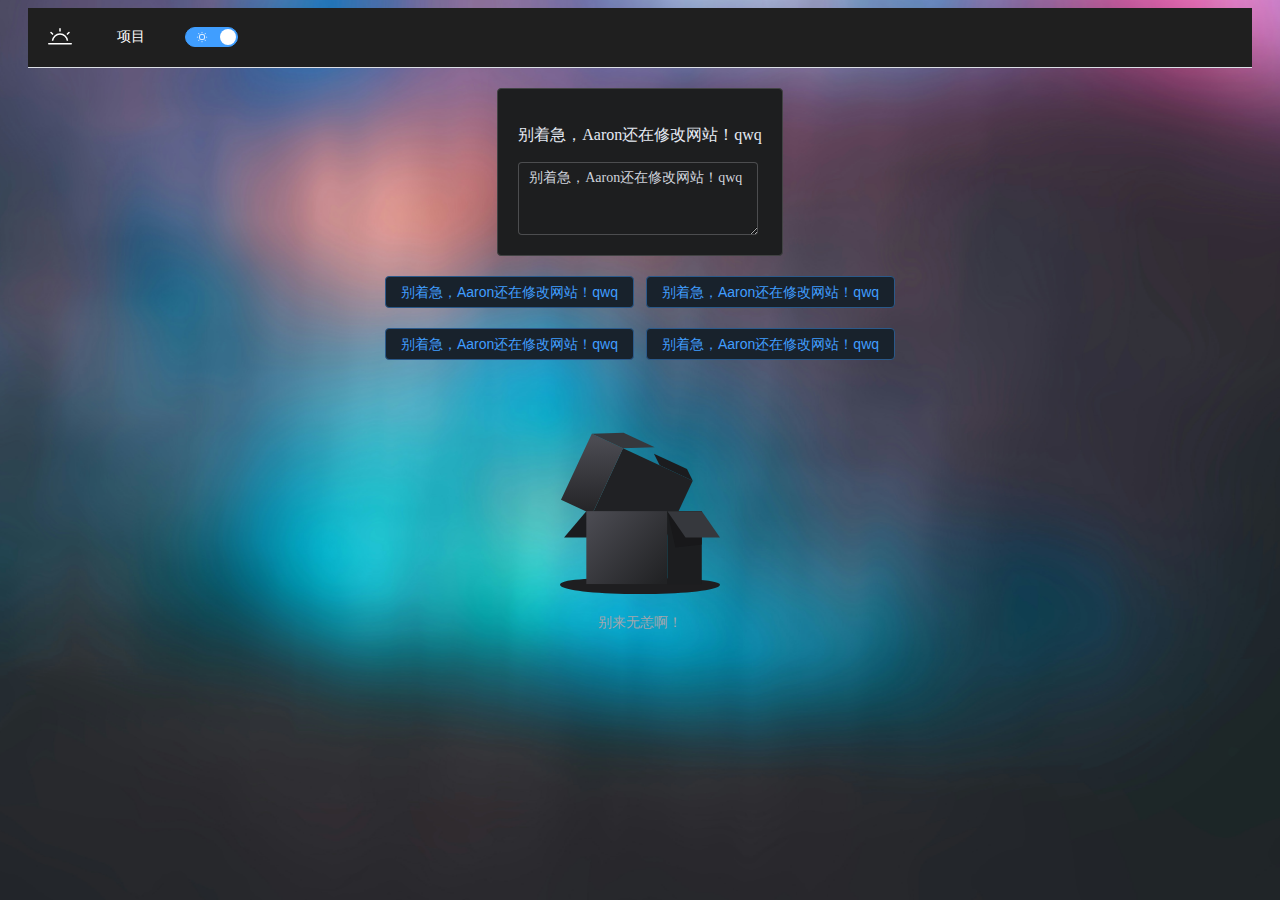
==== commit 7ad05de4: "更新" ====
--- a/index.html
+++ b/index.html
@@ -4,9 +4,9 @@
     <meta charset="UTF-8">
     <link rel="icon" href="/favicon.ico">
     <meta name="viewport" content="width=device-width, initial-scale=1.0">
-    <title>Vite App</title>
-    <script type="module" crossorigin src="/assets/index-Dy3cwGUy.js"></script>
-    <link rel="stylesheet" crossorigin href="/assets/index-Cndv9k3-.css">
+    <title>呆呆研究社</title>
+    <script type="module" crossorigin src="/assets/index-CJspdSVc.js"></script>
+    <link rel="stylesheet" crossorigin href="/assets/index-3b58fg3T.css">
   </head>
   <body>
     <div id="app"></div>
--- a/assets/index-3b58fg3T.css
+++ b/assets/index-3b58fg3T.css
@@ -0,0 +1 @@
+@charset "UTF-8";:root{--el-color-white:#ffffff;--el-color-black:#000000;--el-color-primary-rgb:64,158,255;--el-color-success-rgb:103,194,58;--el-color-warning-rgb:230,162,60;--el-color-danger-rgb:245,108,108;--el-color-error-rgb:245,108,108;--el-color-info-rgb:144,147,153;--el-font-size-extra-large:20px;--el-font-size-large:18px;--el-font-size-medium:16px;--el-font-size-base:14px;--el-font-size-small:13px;--el-font-size-extra-small:12px;--el-font-family:"Helvetica Neue",Helvetica,"PingFang SC","Hiragino Sans GB","Microsoft YaHei","微软雅黑",Arial,sans-serif;--el-font-weight-primary:500;--el-font-line-height-primary:24px;--el-index-normal:1;--el-index-top:1000;--el-index-popper:2000;--el-border-radius-base:4px;--el-border-radius-small:2px;--el-border-radius-round:20px;--el-border-radius-circle:100%;--el-transition-duration:.3s;--el-transition-duration-fast:.2s;--el-transition-function-ease-in-out-bezier:cubic-bezier(.645,.045,.355,1);--el-transition-function-fast-bezier:cubic-bezier(.23,1,.32,1);--el-transition-all:all var(--el-transition-duration) var(--el-transition-function-ease-in-out-bezier);--el-transition-fade:opacity var(--el-transition-duration) var(--el-transition-function-fast-bezier);--el-transition-md-fade:transform var(--el-transition-duration) var(--el-transition-function-fast-bezier),opacity var(--el-transition-duration) var(--el-transition-function-fast-bezier);--el-transition-fade-linear:opacity var(--el-transition-duration-fast) linear;--el-transition-border:border-color var(--el-transition-duration-fast) var(--el-transition-function-ease-in-out-bezier);--el-transition-box-shadow:box-shadow var(--el-transition-duration-fast) var(--el-transition-function-ease-in-out-bezier);--el-transition-color:color var(--el-transition-duration-fast) var(--el-transition-function-ease-in-out-bezier);--el-component-size-large:40px;--el-component-size:32px;--el-component-size-small:24px;color-scheme:light;--el-color-primary:#409eff;--el-color-primary-light-3:rgb(121.3,187.1,255);--el-color-primary-light-5:rgb(159.5,206.5,255);--el-color-primary-light-7:rgb(197.7,225.9,255);--el-color-primary-light-8:rgb(216.8,235.6,255);--el-color-primary-light-9:rgb(235.9,245.3,255);--el-color-primary-dark-2:rgb(51.2,126.4,204);--el-color-success:#67c23a;--el-color-success-light-3:rgb(148.6,212.3,117.1);--el-color-success-light-5:rgb(179,224.5,156.5);--el-color-success-light-7:rgb(209.4,236.7,195.9);--el-color-success-light-8:rgb(224.6,242.8,215.6);--el-color-success-light-9:rgb(239.8,248.9,235.3);--el-color-success-dark-2:rgb(82.4,155.2,46.4);--el-color-warning:#e6a23c;--el-color-warning-light-3:rgb(237.5,189.9,118.5);--el-color-warning-light-5:rgb(242.5,208.5,157.5);--el-color-warning-light-7:rgb(247.5,227.1,196.5);--el-color-warning-light-8:rgb(250,236.4,216);--el-color-warning-light-9:rgb(252.5,245.7,235.5);--el-color-warning-dark-2:rgb(184,129.6,48);--el-color-danger:#f56c6c;--el-color-danger-light-3:rgb(248,152.1,152.1);--el-color-danger-light-5:rgb(250,181.5,181.5);--el-color-danger-light-7:rgb(252,210.9,210.9);--el-color-danger-light-8:rgb(253,225.6,225.6);--el-color-danger-light-9:rgb(254,240.3,240.3);--el-color-danger-dark-2:rgb(196,86.4,86.4);--el-color-error:#f56c6c;--el-color-error-light-3:rgb(248,152.1,152.1);--el-color-error-light-5:rgb(250,181.5,181.5);--el-color-error-light-7:rgb(252,210.9,210.9);--el-color-error-light-8:rgb(253,225.6,225.6);--el-color-error-light-9:rgb(254,240.3,240.3);--el-color-error-dark-2:rgb(196,86.4,86.4);--el-color-info:#909399;--el-color-info-light-3:rgb(177.3,179.4,183.6);--el-color-info-light-5:rgb(199.5,201,204);--el-color-info-light-7:rgb(221.7,222.6,224.4);--el-color-info-light-8:rgb(232.8,233.4,234.6);--el-color-info-light-9:rgb(243.9,244.2,244.8);--el-color-info-dark-2:rgb(115.2,117.6,122.4);--el-bg-color:#ffffff;--el-bg-color-page:#f2f3f5;--el-bg-color-overlay:#ffffff;--el-text-color-primary:#303133;--el-text-color-regular:#606266;--el-text-color-secondary:#909399;--el-text-color-placeholder:#a8abb2;--el-text-color-disabled:#c0c4cc;--el-border-color:#dcdfe6;--el-border-color-light:#e4e7ed;--el-border-color-lighter:#ebeef5;--el-border-color-extra-light:#f2f6fc;--el-border-color-dark:#d4d7de;--el-border-color-darker:#cdd0d6;--el-fill-color:#f0f2f5;--el-fill-color-light:#f5f7fa;--el-fill-color-lighter:#fafafa;--el-fill-color-extra-light:#fafcff;--el-fill-color-dark:#ebedf0;--el-fill-color-darker:#e6e8eb;--el-fill-color-blank:#ffffff;--el-box-shadow:0px 12px 32px 4px rgba(0,0,0,.04),0px 8px 20px rgba(0,0,0,.08);--el-box-shadow-light:0px 0px 12px rgba(0,0,0,.12);--el-box-shadow-lighter:0px 0px 6px rgba(0,0,0,.12);--el-box-shadow-dark:0px 16px 48px 16px rgba(0,0,0,.08),0px 12px 32px rgba(0,0,0,.12),0px 8px 16px -8px rgba(0,0,0,.16);--el-disabled-bg-color:var(--el-fill-color-light);--el-disabled-text-color:var(--el-text-color-placeholder);--el-disabled-border-color:var(--el-border-color-light);--el-overlay-color:rgba(0,0,0,.8);--el-overlay-color-light:rgba(0,0,0,.7);--el-overlay-color-lighter:rgba(0,0,0,.5);--el-mask-color:rgba(255,255,255,.9);--el-mask-color-extra-light:rgba(255,255,255,.3);--el-border-width:1px;--el-border-style:solid;--el-border-color-hover:var(--el-text-color-disabled);--el-border:var(--el-border-width) var(--el-border-style) var(--el-border-color);--el-svg-monochrome-grey:var(--el-border-color)}.fade-in-linear-enter-active,.fade-in-linear-leave-active{transition:var(--el-transition-fade-linear)}.fade-in-linear-enter-from,.fade-in-linear-leave-to{opacity:0}.el-fade-in-linear-enter-active,.el-fade-in-linear-leave-active{transition:var(--el-transition-fade-linear)}.el-fade-in-linear-enter-from,.el-fade-in-linear-leave-to{opacity:0}.el-fade-in-enter-active,.el-fade-in-leave-active{transition:all var(--el-transition-duration) cubic-bezier(.55,0,.1,1)}.el-fade-in-enter-from,.el-fade-in-leave-active{opacity:0}.el-zoom-in-center-enter-active,.el-zoom-in-center-leave-active{transition:all var(--el-transition-duration) cubic-bezier(.55,0,.1,1)}.el-zoom-in-center-enter-from,.el-zoom-in-center-leave-active{opacity:0;transform:scaleX(0)}.el-zoom-in-top-enter-active,.el-zoom-in-top-leave-active{opacity:1;transform:scaleY(1);transform-origin:center top;transition:var(--el-transition-md-fade)}.el-zoom-in-top-enter-active[data-popper-placement^=top],.el-zoom-in-top-leave-active[data-popper-placement^=top]{transform-origin:center bottom}.el-zoom-in-top-enter-from,.el-zoom-in-top-leave-active{opacity:0;transform:scaleY(0)}.el-zoom-in-bottom-enter-active,.el-zoom-in-bottom-leave-active{opacity:1;transform:scaleY(1);transform-origin:center bottom;transition:var(--el-transition-md-fade)}.el-zoom-in-bottom-enter-from,.el-zoom-in-bottom-leave-active{opacity:0;transform:scaleY(0)}.el-zoom-in-left-enter-active,.el-zoom-in-left-leave-active{opacity:1;transform:scale(1);transform-origin:top left;transition:var(--el-transition-md-fade)}.el-zoom-in-left-enter-from,.el-zoom-in-left-leave-active{opacity:0;transform:scale(.45)}.collapse-transition{transition:var(--el-transition-duration) height ease-in-out,var(--el-transition-duration) padding-top ease-in-out,var(--el-transition-duration) padding-bottom ease-in-out}.el-collapse-transition-enter-active,.el-collapse-transition-leave-active{transition:var(--el-transition-duration) max-height ease-in-out,var(--el-transition-duration) padding-top ease-in-out,var(--el-transition-duration) padding-bottom ease-in-out}.horizontal-collapse-transition{transition:var(--el-transition-duration) width ease-in-out,var(--el-transition-duration) padding-left ease-in-out,var(--el-transition-duration) padding-right ease-in-out}.el-list-enter-active,.el-list-leave-active{transition:all 1s}.el-list-enter-from,.el-list-leave-to{opacity:0;transform:translateY(-30px)}.el-list-leave-active{position:absolute!important}.el-opacity-transition{transition:opacity var(--el-transition-duration) cubic-bezier(.55,0,.1,1)}.el-icon-loading{animation:rotating 2s linear infinite}.el-icon--right{margin-left:5px}.el-icon--left{margin-right:5px}@keyframes rotating{0%{transform:rotate(0)}to{transform:rotate(1turn)}}.el-icon{--color:inherit;align-items:center;display:inline-flex;height:1em;justify-content:center;line-height:1em;position:relative;width:1em;fill:currentColor;color:var(--color);font-size:inherit}.el-icon.is-loading{animation:rotating 2s linear infinite}.el-icon svg{height:1em;width:1em}.el-affix--fixed{position:fixed}.el-alert{--el-alert-padding:8px 16px;--el-alert-border-radius-base:var(--el-border-radius-base);--el-alert-title-font-size:14px;--el-alert-title-with-description-font-size:16px;--el-alert-description-font-size:14px;--el-alert-close-font-size:16px;--el-alert-close-customed-font-size:14px;--el-alert-icon-size:16px;--el-alert-icon-large-size:28px;align-items:center;background-color:var(--el-color-white);border-radius:var(--el-alert-border-radius-base);box-sizing:border-box;display:flex;margin:0;opacity:1;overflow:hidden;padding:var(--el-alert-padding);position:relative;transition:opacity var(--el-transition-duration-fast);width:100%}.el-alert.is-light .el-alert__close-btn{color:var(--el-text-color-placeholder)}.el-alert.is-dark .el-alert__close-btn,.el-alert.is-dark .el-alert__description{color:var(--el-color-white)}.el-alert.is-center{justify-content:center}.el-alert--success{--el-alert-bg-color:var(--el-color-success-light-9)}.el-alert--success.is-light{background-color:var(--el-alert-bg-color)}.el-alert--success.is-light,.el-alert--success.is-light .el-alert__description{color:var(--el-color-success)}.el-alert--success.is-dark{background-color:var(--el-color-success);color:var(--el-color-white)}.el-alert--info{--el-alert-bg-color:var(--el-color-info-light-9)}.el-alert--info.is-light{background-color:var(--el-alert-bg-color)}.el-alert--info.is-light,.el-alert--info.is-light .el-alert__description{color:var(--el-color-info)}.el-alert--info.is-dark{background-color:var(--el-color-info);color:var(--el-color-white)}.el-alert--warning{--el-alert-bg-color:var(--el-color-warning-light-9)}.el-alert--warning.is-light{background-color:var(--el-alert-bg-color)}.el-alert--warning.is-light,.el-alert--warning.is-light .el-alert__description{color:var(--el-color-warning)}.el-alert--warning.is-dark{background-color:var(--el-color-warning);color:var(--el-color-white)}.el-alert--error{--el-alert-bg-color:var(--el-color-error-light-9)}.el-alert--error.is-light{background-color:var(--el-alert-bg-color)}.el-alert--error.is-light,.el-alert--error.is-light .el-alert__description{color:var(--el-color-error)}.el-alert--error.is-dark{background-color:var(--el-color-error);color:var(--el-color-white)}.el-alert__content{display:flex;flex-direction:column;gap:4px}.el-alert .el-alert__icon{font-size:var(--el-alert-icon-size);margin-right:8px;width:var(--el-alert-icon-size)}.el-alert .el-alert__icon.is-big{font-size:var(--el-alert-icon-large-size);margin-right:12px;width:var(--el-alert-icon-large-size)}.el-alert__title{font-size:var(--el-alert-title-font-size);line-height:24px}.el-alert__title.with-description{font-size:var(--el-alert-title-with-description-font-size)}.el-alert .el-alert__description{font-size:var(--el-alert-description-font-size);margin:0}.el-alert .el-alert__close-btn{cursor:pointer;font-size:var(--el-alert-close-font-size);opacity:1;position:absolute;right:16px;top:12px}.el-alert .el-alert__close-btn.is-customed{font-size:var(--el-alert-close-customed-font-size);font-style:normal;line-height:24px;top:8px}.el-alert-fade-enter-from,.el-alert-fade-leave-active{opacity:0}.el-aside{box-sizing:border-box;flex-shrink:0;overflow:auto;width:var(--el-aside-width,300px)}.el-autocomplete{--el-input-text-color:var(--el-text-color-regular);--el-input-border:var(--el-border);--el-input-hover-border:var(--el-border-color-hover);--el-input-focus-border:var(--el-color-primary);--el-input-transparent-border:0 0 0 1px transparent inset;--el-input-border-color:var(--el-border-color);--el-input-border-radius:var(--el-border-radius-base);--el-input-bg-color:var(--el-fill-color-blank);--el-input-icon-color:var(--el-text-color-placeholder);--el-input-placeholder-color:var(--el-text-color-placeholder);--el-input-hover-border-color:var(--el-border-color-hover);--el-input-clear-hover-color:var(--el-text-color-secondary);--el-input-focus-border-color:var(--el-color-primary);--el-input-width:100%;display:inline-block;position:relative;width:var(--el-input-width)}.el-autocomplete__popper.el-popper{background:var(--el-bg-color-overlay);box-shadow:var(--el-box-shadow-light)}.el-autocomplete__popper.el-popper,.el-autocomplete__popper.el-popper .el-popper__arrow:before{border:1px solid var(--el-border-color-light)}.el-autocomplete__popper.el-popper[data-popper-placement^=top] .el-popper__arrow:before{border-left-color:transparent;border-top-color:transparent}.el-autocomplete__popper.el-popper[data-popper-placement^=bottom] .el-popper__arrow:before{border-bottom-color:transparent;border-right-color:transparent}.el-autocomplete__popper.el-popper[data-popper-placement^=left] .el-popper__arrow:before{border-bottom-color:transparent;border-left-color:transparent}.el-autocomplete__popper.el-popper[data-popper-placement^=right] .el-popper__arrow:before{border-right-color:transparent;border-top-color:transparent}.el-autocomplete-suggestion{border-radius:var(--el-border-radius-base);box-sizing:border-box}.el-autocomplete-suggestion__wrap{box-sizing:border-box;max-height:280px;padding:10px 0}.el-autocomplete-suggestion__list{margin:0;padding:0}.el-autocomplete-suggestion li{color:var(--el-text-color-regular);cursor:pointer;font-size:var(--el-font-size-base);line-height:34px;list-style:none;margin:0;overflow:hidden;padding:0 20px;text-align:left;text-overflow:ellipsis;white-space:nowrap}.el-autocomplete-suggestion li.highlighted,.el-autocomplete-suggestion li:hover{background-color:var(--el-fill-color-light)}.el-autocomplete-suggestion li.divider{border-top:1px solid var(--el-color-black);margin-top:6px}.el-autocomplete-suggestion li.divider:last-child{margin-bottom:-6px}.el-autocomplete-suggestion.is-loading li{color:var(--el-text-color-secondary);font-size:20px;height:100px;line-height:100px;text-align:center}.el-autocomplete-suggestion.is-loading li:after{content:"";display:inline-block;height:100%;vertical-align:middle}.el-autocomplete-suggestion.is-loading li:hover{background-color:var(--el-bg-color-overlay)}.el-autocomplete-suggestion.is-loading .el-icon-loading{vertical-align:middle}.el-avatar{--el-avatar-text-color:var(--el-color-white);--el-avatar-bg-color:var(--el-text-color-disabled);--el-avatar-text-size:14px;--el-avatar-icon-size:18px;--el-avatar-border-radius:var(--el-border-radius-base);--el-avatar-size-large:56px;--el-avatar-size-small:24px;--el-avatar-size:40px;align-items:center;background:var(--el-avatar-bg-color);box-sizing:border-box;color:var(--el-avatar-text-color);display:inline-flex;font-size:var(--el-avatar-text-size);height:var(--el-avatar-size);justify-content:center;outline:none;overflow:hidden;text-align:center;width:var(--el-avatar-size)}.el-avatar>img{display:block;height:100%;width:100%}.el-avatar--circle{border-radius:50%}.el-avatar--square{border-radius:var(--el-avatar-border-radius)}.el-avatar--icon{font-size:var(--el-avatar-icon-size)}.el-avatar--small{--el-avatar-size:24px}.el-avatar--large{--el-avatar-size:56px}.el-backtop{--el-backtop-bg-color:var(--el-bg-color-overlay);--el-backtop-text-color:var(--el-color-primary);--el-backtop-hover-bg-color:var(--el-border-color-extra-light);align-items:center;background-color:var(--el-backtop-bg-color);border-radius:50%;box-shadow:var(--el-box-shadow-lighter);color:var(--el-backtop-text-color);cursor:pointer;display:flex;font-size:20px;height:40px;justify-content:center;position:fixed;width:40px;z-index:5}.el-backtop:hover{background-color:var(--el-backtop-hover-bg-color)}.el-backtop__icon{font-size:20px}.el-badge{--el-badge-bg-color:var(--el-color-danger);--el-badge-radius:10px;--el-badge-font-size:12px;--el-badge-padding:6px;--el-badge-size:18px;display:inline-block;position:relative;vertical-align:middle;width:-moz-fit-content;width:fit-content}.el-badge__content{align-items:center;background-color:var(--el-badge-bg-color);border:1px solid var(--el-bg-color);border-radius:var(--el-badge-radius);color:var(--el-color-white);display:inline-flex;font-size:var(--el-badge-font-size);height:var(--el-badge-size);justify-content:center;padding:0 var(--el-badge-padding);white-space:nowrap}.el-badge__content.is-fixed{position:absolute;right:calc(1px + var(--el-badge-size)/2);top:0;transform:translateY(-50%) translate(100%);z-index:var(--el-index-normal)}.el-badge__content.is-fixed.is-dot{right:5px}.el-badge__content.is-dot{border-radius:50%;height:8px;padding:0;right:0;width:8px}.el-badge__content.is-hide-zero{display:none}.el-badge__content--primary{background-color:var(--el-color-primary)}.el-badge__content--success{background-color:var(--el-color-success)}.el-badge__content--warning{background-color:var(--el-color-warning)}.el-badge__content--info{background-color:var(--el-color-info)}.el-badge__content--danger{background-color:var(--el-color-danger)}.el-breadcrumb{font-size:14px;line-height:1}.el-breadcrumb:after,.el-breadcrumb:before{content:"";display:table}.el-breadcrumb:after{clear:both}.el-breadcrumb__separator{color:var(--el-text-color-placeholder);font-weight:700;margin:0 9px}.el-breadcrumb__separator.el-icon{font-weight:400;margin:0 6px}.el-breadcrumb__separator.el-icon svg{vertical-align:middle}.el-breadcrumb__item{align-items:center;display:inline-flex;float:left}.el-breadcrumb__inner{color:var(--el-text-color-regular)}.el-breadcrumb__inner a,.el-breadcrumb__inner.is-link{color:var(--el-text-color-primary);font-weight:700;text-decoration:none;transition:var(--el-transition-color)}.el-breadcrumb__inner a:hover,.el-breadcrumb__inner.is-link:hover{color:var(--el-color-primary);cursor:pointer}.el-breadcrumb__item:last-child .el-breadcrumb__inner,.el-breadcrumb__item:last-child .el-breadcrumb__inner a,.el-breadcrumb__item:last-child .el-breadcrumb__inner a:hover,.el-breadcrumb__item:last-child .el-breadcrumb__inner:hover{color:var(--el-text-color-regular);cursor:text;font-weight:400}.el-breadcrumb__item:last-child .el-breadcrumb__separator{display:none}.el-button-group{display:inline-block;vertical-align:middle}.el-button-group:after,.el-button-group:before{content:"";display:table}.el-button-group:after{clear:both}.el-button-group>.el-button{float:left;position:relative}.el-button-group>.el-button+.el-button{margin-left:0}.el-button-group>.el-button:first-child{border-bottom-right-radius:0;border-top-right-radius:0}.el-button-group>.el-button:last-child{border-bottom-left-radius:0;border-top-left-radius:0}.el-button-group>.el-button:first-child:last-child{border-bottom-left-radius:var(--el-border-radius-base);border-bottom-right-radius:var(--el-border-radius-base);border-top-left-radius:var(--el-border-radius-base);border-top-right-radius:var(--el-border-radius-base)}.el-button-group>.el-button:first-child:last-child.is-round{border-radius:var(--el-border-radius-round)}.el-button-group>.el-button:first-child:last-child.is-circle{border-radius:50%}.el-button-group>.el-button:not(:first-child):not(:last-child){border-radius:0}.el-button-group>.el-button:not(:last-child){margin-right:-1px}.el-button-group>.el-button.is-active,.el-button-group>.el-button:active,.el-button-group>.el-button:focus,.el-button-group>.el-button:hover{z-index:1}.el-button-group>.el-dropdown>.el-button{border-bottom-left-radius:0;border-left-color:var(--el-button-divide-border-color);border-top-left-radius:0}.el-button-group .el-button--primary:first-child{border-right-color:var(--el-button-divide-border-color)}.el-button-group .el-button--primary:last-child{border-left-color:var(--el-button-divide-border-color)}.el-button-group .el-button--primary:not(:first-child):not(:last-child){border-left-color:var(--el-button-divide-border-color);border-right-color:var(--el-button-divide-border-color)}.el-button-group .el-button--success:first-child{border-right-color:var(--el-button-divide-border-color)}.el-button-group .el-button--success:last-child{border-left-color:var(--el-button-divide-border-color)}.el-button-group .el-button--success:not(:first-child):not(:last-child){border-left-color:var(--el-button-divide-border-color);border-right-color:var(--el-button-divide-border-color)}.el-button-group .el-button--warning:first-child{border-right-color:var(--el-button-divide-border-color)}.el-button-group .el-button--warning:last-child{border-left-color:var(--el-button-divide-border-color)}.el-button-group .el-button--warning:not(:first-child):not(:last-child){border-left-color:var(--el-button-divide-border-color);border-right-color:var(--el-button-divide-border-color)}.el-button-group .el-button--danger:first-child{border-right-color:var(--el-button-divide-border-color)}.el-button-group .el-button--danger:last-child{border-left-color:var(--el-button-divide-border-color)}.el-button-group .el-button--danger:not(:first-child):not(:last-child){border-left-color:var(--el-button-divide-border-color);border-right-color:var(--el-button-divide-border-color)}.el-button-group .el-button--info:first-child{border-right-color:var(--el-button-divide-border-color)}.el-button-group .el-button--info:last-child{border-left-color:var(--el-button-divide-border-color)}.el-button-group .el-button--info:not(:first-child):not(:last-child){border-left-color:var(--el-button-divide-border-color);border-right-color:var(--el-button-divide-border-color)}.el-button{--el-button-font-weight:var(--el-font-weight-primary);--el-button-border-color:var(--el-border-color);--el-button-bg-color:var(--el-fill-color-blank);--el-button-text-color:var(--el-text-color-regular);--el-button-disabled-text-color:var(--el-disabled-text-color);--el-button-disabled-bg-color:var(--el-fill-color-blank);--el-button-disabled-border-color:var(--el-border-color-light);--el-button-divide-border-color:rgba(255,255,255,.5);--el-button-hover-text-color:var(--el-color-primary);--el-button-hover-bg-color:var(--el-color-primary-light-9);--el-button-hover-border-color:var(--el-color-primary-light-7);--el-button-active-text-color:var(--el-button-hover-text-color);--el-button-active-border-color:var(--el-color-primary);--el-button-active-bg-color:var(--el-button-hover-bg-color);--el-button-outline-color:var(--el-color-primary-light-5);--el-button-hover-link-text-color:var(--el-text-color-secondary);--el-button-active-color:var(--el-text-color-primary);align-items:center;-webkit-appearance:none;background-color:var(--el-button-bg-color);border:var(--el-border);border-color:var(--el-button-border-color);box-sizing:border-box;color:var(--el-button-text-color);cursor:pointer;display:inline-flex;font-weight:var(--el-button-font-weight);height:32px;justify-content:center;line-height:1;outline:none;text-align:center;transition:.1s;-webkit-user-select:none;-moz-user-select:none;user-select:none;vertical-align:middle;white-space:nowrap}.el-button:hover{background-color:var(--el-button-hover-bg-color);border-color:var(--el-button-hover-border-color);color:var(--el-button-hover-text-color);outline:none}.el-button:active{background-color:var(--el-button-active-bg-color);border-color:var(--el-button-active-border-color);color:var(--el-button-active-text-color);outline:none}.el-button:focus-visible{outline:2px solid var(--el-button-outline-color);outline-offset:1px;transition:outline-offset 0s,outline 0s}.el-button>span{align-items:center;display:inline-flex}.el-button+.el-button{margin-left:12px}.el-button{border-radius:var(--el-border-radius-base);font-size:var(--el-font-size-base)}.el-button,.el-button.is-round{padding:8px 15px}.el-button::-moz-focus-inner{border:0}.el-button [class*=el-icon]+span{margin-left:6px}.el-button [class*=el-icon] svg{vertical-align:bottom}.el-button.is-plain{--el-button-hover-text-color:var(--el-color-primary);--el-button-hover-bg-color:var(--el-fill-color-blank);--el-button-hover-border-color:var(--el-color-primary)}.el-button.is-active{background-color:var(--el-button-active-bg-color);border-color:var(--el-button-active-border-color);color:var(--el-button-active-text-color);outline:none}.el-button.is-disabled,.el-button.is-disabled:hover{background-color:var(--el-button-disabled-bg-color);background-image:none;border-color:var(--el-button-disabled-border-color);color:var(--el-button-disabled-text-color);cursor:not-allowed}.el-button.is-loading{pointer-events:none;position:relative}.el-button.is-loading:before{background-color:var(--el-mask-color-extra-light);border-radius:inherit;bottom:-1px;content:"";left:-1px;pointer-events:none;position:absolute;right:-1px;top:-1px;z-index:1}.el-button.is-round{border-radius:var(--el-border-radius-round)}.el-button.is-circle{border-radius:50%;padding:8px;width:32px}.el-button.is-text{background-color:transparent;border:0 solid transparent;color:var(--el-button-text-color)}.el-button.is-text.is-disabled{background-color:transparent!important;color:var(--el-button-disabled-text-color)}.el-button.is-text:not(.is-disabled):hover{background-color:var(--el-fill-color-light)}.el-button.is-text:not(.is-disabled):focus-visible{outline:2px solid var(--el-button-outline-color);outline-offset:1px;transition:outline-offset 0s,outline 0s}.el-button.is-text:not(.is-disabled):active{background-color:var(--el-fill-color)}.el-button.is-text:not(.is-disabled).is-has-bg{background-color:var(--el-fill-color-light)}.el-button.is-text:not(.is-disabled).is-has-bg:hover{background-color:var(--el-fill-color)}.el-button.is-text:not(.is-disabled).is-has-bg:active{background-color:var(--el-fill-color-dark)}.el-button__text--expand{letter-spacing:.3em;margin-right:-.3em}.el-button.is-link{background:transparent;border-color:transparent;color:var(--el-button-text-color);height:auto;padding:2px}.el-button.is-link:hover{color:var(--el-button-hover-link-text-color)}.el-button.is-link.is-disabled{background-color:transparent!important;border-color:transparent!important;color:var(--el-button-disabled-text-color)}.el-button.is-link:not(.is-disabled):active,.el-button.is-link:not(.is-disabled):hover{background-color:transparent;border-color:transparent}.el-button.is-link:not(.is-disabled):active{color:var(--el-button-active-color)}.el-button--text{background:transparent;border-color:transparent;color:var(--el-color-primary);padding-left:0;padding-right:0}.el-button--text.is-disabled{background-color:transparent!important;border-color:transparent!important;color:var(--el-button-disabled-text-color)}.el-button--text:not(.is-disabled):hover{background-color:transparent;border-color:transparent;color:var(--el-color-primary-light-3)}.el-button--text:not(.is-disabled):active{background-color:transparent;border-color:transparent;color:var(--el-color-primary-dark-2)}.el-button__link--expand{letter-spacing:.3em;margin-right:-.3em}.el-button--primary{--el-button-text-color:var(--el-color-white);--el-button-bg-color:var(--el-color-primary);--el-button-border-color:var(--el-color-primary);--el-button-outline-color:var(--el-color-primary-light-5);--el-button-active-color:var(--el-color-primary-dark-2);--el-button-hover-text-color:var(--el-color-white);--el-button-hover-link-text-color:var(--el-color-primary-light-5);--el-button-hover-bg-color:var(--el-color-primary-light-3);--el-button-hover-border-color:var(--el-color-primary-light-3);--el-button-active-bg-color:var(--el-color-primary-dark-2);--el-button-active-border-color:var(--el-color-primary-dark-2);--el-button-disabled-text-color:var(--el-color-white);--el-button-disabled-bg-color:var(--el-color-primary-light-5);--el-button-disabled-border-color:var(--el-color-primary-light-5)}.el-button--primary.is-link,.el-button--primary.is-plain,.el-button--primary.is-text{--el-button-text-color:var(--el-color-primary);--el-button-bg-color:var(--el-color-primary-light-9);--el-button-border-color:var(--el-color-primary-light-5);--el-button-hover-text-color:var(--el-color-white);--el-button-hover-bg-color:var(--el-color-primary);--el-button-hover-border-color:var(--el-color-primary);--el-button-active-text-color:var(--el-color-white)}.el-button--primary.is-link.is-disabled,.el-button--primary.is-link.is-disabled:active,.el-button--primary.is-link.is-disabled:focus,.el-button--primary.is-link.is-disabled:hover,.el-button--primary.is-plain.is-disabled,.el-button--primary.is-plain.is-disabled:active,.el-button--primary.is-plain.is-disabled:focus,.el-button--primary.is-plain.is-disabled:hover,.el-button--primary.is-text.is-disabled,.el-button--primary.is-text.is-disabled:active,.el-button--primary.is-text.is-disabled:focus,.el-button--primary.is-text.is-disabled:hover{background-color:var(--el-color-primary-light-9);border-color:var(--el-color-primary-light-8);color:var(--el-color-primary-light-5)}.el-button--success{--el-button-text-color:var(--el-color-white);--el-button-bg-color:var(--el-color-success);--el-button-border-color:var(--el-color-success);--el-button-outline-color:var(--el-color-success-light-5);--el-button-active-color:var(--el-color-success-dark-2);--el-button-hover-text-color:var(--el-color-white);--el-button-hover-link-text-color:var(--el-color-success-light-5);--el-button-hover-bg-color:var(--el-color-success-light-3);--el-button-hover-border-color:var(--el-color-success-light-3);--el-button-active-bg-color:var(--el-color-success-dark-2);--el-button-active-border-color:var(--el-color-success-dark-2);--el-button-disabled-text-color:var(--el-color-white);--el-button-disabled-bg-color:var(--el-color-success-light-5);--el-button-disabled-border-color:var(--el-color-success-light-5)}.el-button--success.is-link,.el-button--success.is-plain,.el-button--success.is-text{--el-button-text-color:var(--el-color-success);--el-button-bg-color:var(--el-color-success-light-9);--el-button-border-color:var(--el-color-success-light-5);--el-button-hover-text-color:var(--el-color-white);--el-button-hover-bg-color:var(--el-color-success);--el-button-hover-border-color:var(--el-color-success);--el-button-active-text-color:var(--el-color-white)}.el-button--success.is-link.is-disabled,.el-button--success.is-link.is-disabled:active,.el-button--success.is-link.is-disabled:focus,.el-button--success.is-link.is-disabled:hover,.el-button--success.is-plain.is-disabled,.el-button--success.is-plain.is-disabled:active,.el-button--success.is-plain.is-disabled:focus,.el-button--success.is-plain.is-disabled:hover,.el-button--success.is-text.is-disabled,.el-button--success.is-text.is-disabled:active,.el-button--success.is-text.is-disabled:focus,.el-button--success.is-text.is-disabled:hover{background-color:var(--el-color-success-light-9);border-color:var(--el-color-success-light-8);color:var(--el-color-success-light-5)}.el-button--warning{--el-button-text-color:var(--el-color-white);--el-button-bg-color:var(--el-color-warning);--el-button-border-color:var(--el-color-warning);--el-button-outline-color:var(--el-color-warning-light-5);--el-button-active-color:var(--el-color-warning-dark-2);--el-button-hover-text-color:var(--el-color-white);--el-button-hover-link-text-color:var(--el-color-warning-light-5);--el-button-hover-bg-color:var(--el-color-warning-light-3);--el-button-hover-border-color:var(--el-color-warning-light-3);--el-button-active-bg-color:var(--el-color-warning-dark-2);--el-button-active-border-color:var(--el-color-warning-dark-2);--el-button-disabled-text-color:var(--el-color-white);--el-button-disabled-bg-color:var(--el-color-warning-light-5);--el-button-disabled-border-color:var(--el-color-warning-light-5)}.el-button--warning.is-link,.el-button--warning.is-plain,.el-button--warning.is-text{--el-button-text-color:var(--el-color-warning);--el-button-bg-color:var(--el-color-warning-light-9);--el-button-border-color:var(--el-color-warning-light-5);--el-button-hover-text-color:var(--el-color-white);--el-button-hover-bg-color:var(--el-color-warning);--el-button-hover-border-color:var(--el-color-warning);--el-button-active-text-color:var(--el-color-white)}.el-button--warning.is-link.is-disabled,.el-button--warning.is-link.is-disabled:active,.el-button--warning.is-link.is-disabled:focus,.el-button--warning.is-link.is-disabled:hover,.el-button--warning.is-plain.is-disabled,.el-button--warning.is-plain.is-disabled:active,.el-button--warning.is-plain.is-disabled:focus,.el-button--warning.is-plain.is-disabled:hover,.el-button--warning.is-text.is-disabled,.el-button--warning.is-text.is-disabled:active,.el-button--warning.is-text.is-disabled:focus,.el-button--warning.is-text.is-disabled:hover{background-color:var(--el-color-warning-light-9);border-color:var(--el-color-warning-light-8);color:var(--el-color-warning-light-5)}.el-button--danger{--el-button-text-color:var(--el-color-white);--el-button-bg-color:var(--el-color-danger);--el-button-border-color:var(--el-color-danger);--el-button-outline-color:var(--el-color-danger-light-5);--el-button-active-color:var(--el-color-danger-dark-2);--el-button-hover-text-color:var(--el-color-white);--el-button-hover-link-text-color:var(--el-color-danger-light-5);--el-button-hover-bg-color:var(--el-color-danger-light-3);--el-button-hover-border-color:var(--el-color-danger-light-3);--el-button-active-bg-color:var(--el-color-danger-dark-2);--el-button-active-border-color:var(--el-color-danger-dark-2);--el-button-disabled-text-color:var(--el-color-white);--el-button-disabled-bg-color:var(--el-color-danger-light-5);--el-button-disabled-border-color:var(--el-color-danger-light-5)}.el-button--danger.is-link,.el-button--danger.is-plain,.el-button--danger.is-text{--el-button-text-color:var(--el-color-danger);--el-button-bg-color:var(--el-color-danger-light-9);--el-button-border-color:var(--el-color-danger-light-5);--el-button-hover-text-color:var(--el-color-white);--el-button-hover-bg-color:var(--el-color-danger);--el-button-hover-border-color:var(--el-color-danger);--el-button-active-text-color:var(--el-color-white)}.el-button--danger.is-link.is-disabled,.el-button--danger.is-link.is-disabled:active,.el-button--danger.is-link.is-disabled:focus,.el-button--danger.is-link.is-disabled:hover,.el-button--danger.is-plain.is-disabled,.el-button--danger.is-plain.is-disabled:active,.el-button--danger.is-plain.is-disabled:focus,.el-button--danger.is-plain.is-disabled:hover,.el-button--danger.is-text.is-disabled,.el-button--danger.is-text.is-disabled:active,.el-button--danger.is-text.is-disabled:focus,.el-button--danger.is-text.is-disabled:hover{background-color:var(--el-color-danger-light-9);border-color:var(--el-color-danger-light-8);color:var(--el-color-danger-light-5)}.el-button--info{--el-button-text-color:var(--el-color-white);--el-button-bg-color:var(--el-color-info);--el-button-border-color:var(--el-color-info);--el-button-outline-color:var(--el-color-info-light-5);--el-button-active-color:var(--el-color-info-dark-2);--el-button-hover-text-color:var(--el-color-white);--el-button-hover-link-text-color:var(--el-color-info-light-5);--el-button-hover-bg-color:var(--el-color-info-light-3);--el-button-hover-border-color:var(--el-color-info-light-3);--el-button-active-bg-color:var(--el-color-info-dark-2);--el-button-active-border-color:var(--el-color-info-dark-2);--el-button-disabled-text-color:var(--el-color-white);--el-button-disabled-bg-color:var(--el-color-info-light-5);--el-button-disabled-border-color:var(--el-color-info-light-5)}.el-button--info.is-link,.el-button--info.is-plain,.el-button--info.is-text{--el-button-text-color:var(--el-color-info);--el-button-bg-color:var(--el-color-info-light-9);--el-button-border-color:var(--el-color-info-light-5);--el-button-hover-text-color:var(--el-color-white);--el-button-hover-bg-color:var(--el-color-info);--el-button-hover-border-color:var(--el-color-info);--el-button-active-text-color:var(--el-color-white)}.el-button--info.is-link.is-disabled,.el-button--info.is-link.is-disabled:active,.el-button--info.is-link.is-disabled:focus,.el-button--info.is-link.is-disabled:hover,.el-button--info.is-plain.is-disabled,.el-button--info.is-plain.is-disabled:active,.el-button--info.is-plain.is-disabled:focus,.el-button--info.is-plain.is-disabled:hover,.el-button--info.is-text.is-disabled,.el-button--info.is-text.is-disabled:active,.el-button--info.is-text.is-disabled:focus,.el-button--info.is-text.is-disabled:hover{background-color:var(--el-color-info-light-9);border-color:var(--el-color-info-light-8);color:var(--el-color-info-light-5)}.el-button--large{--el-button-size:40px;height:var(--el-button-size)}.el-button--large [class*=el-icon]+span{margin-left:8px}.el-button--large{border-radius:var(--el-border-radius-base);font-size:var(--el-font-size-base);padding:12px 19px}.el-button--large.is-round{padding:12px 19px}.el-button--large.is-circle{padding:12px;width:var(--el-button-size)}.el-button--small{--el-button-size:24px;height:var(--el-button-size)}.el-button--small [class*=el-icon]+span{margin-left:4px}.el-button--small{border-radius:calc(var(--el-border-radius-base) - 1px);font-size:12px;padding:5px 11px}.el-button--small.is-round{padding:5px 11px}.el-button--small.is-circle{padding:5px;width:var(--el-button-size)}.el-calendar{--el-calendar-border:var(--el-table-border,1px solid var(--el-border-color-lighter));--el-calendar-header-border-bottom:var(--el-calendar-border);--el-calendar-selected-bg-color:var(--el-color-primary-light-9);--el-calendar-cell-width:85px;background-color:var(--el-fill-color-blank)}.el-calendar__header{border-bottom:var(--el-calendar-header-border-bottom);display:flex;justify-content:space-between;padding:12px 20px}.el-calendar__title{align-self:center;color:var(--el-text-color)}.el-calendar__body{padding:12px 20px 35px}.el-calendar-table{table-layout:fixed;width:100%}.el-calendar-table thead th{color:var(--el-text-color-regular);font-weight:400;padding:12px 0}.el-calendar-table:not(.is-range) td.next,.el-calendar-table:not(.is-range) td.prev{color:var(--el-text-color-placeholder)}.el-calendar-table td{border-bottom:var(--el-calendar-border);border-right:var(--el-calendar-border);transition:background-color var(--el-transition-duration-fast) ease;vertical-align:top}.el-calendar-table td.is-selected{background-color:var(--el-calendar-selected-bg-color)}.el-calendar-table td.is-today{color:var(--el-color-primary)}.el-calendar-table tr:first-child td{border-top:var(--el-calendar-border)}.el-calendar-table tr td:first-child{border-left:var(--el-calendar-border)}.el-calendar-table tr.el-calendar-table__row--hide-border td{border-top:none}.el-calendar-table .el-calendar-day{box-sizing:border-box;height:var(--el-calendar-cell-width);padding:8px}.el-calendar-table .el-calendar-day:hover{background-color:var(--el-calendar-selected-bg-color);cursor:pointer}.el-card{--el-card-border-color:var(--el-border-color-light);--el-card-border-radius:4px;--el-card-padding:20px;--el-card-bg-color:var(--el-fill-color-blank);background-color:var(--el-card-bg-color);border:1px solid var(--el-card-border-color);border-radius:var(--el-card-border-radius);color:var(--el-text-color-primary);overflow:hidden;transition:var(--el-transition-duration)}.el-card.is-always-shadow,.el-card.is-hover-shadow:focus,.el-card.is-hover-shadow:hover{box-shadow:var(--el-box-shadow-light)}.el-card__header{border-bottom:1px solid var(--el-card-border-color);box-sizing:border-box;padding:calc(var(--el-card-padding) - 2px) var(--el-card-padding)}.el-card__body{padding:var(--el-card-padding)}.el-card__footer{border-top:1px solid var(--el-card-border-color);box-sizing:border-box;padding:calc(var(--el-card-padding) - 2px) var(--el-card-padding)}.el-carousel__item{display:inline-block;height:100%;left:0;overflow:hidden;position:absolute;top:0;width:100%}.el-carousel__item,.el-carousel__item.is-active{z-index:calc(var(--el-index-normal) - 1)}.el-carousel__item--card,.el-carousel__item.is-animating{transition:transform .4s ease-in-out}.el-carousel__item--card{width:50%}.el-carousel__item--card.is-in-stage{cursor:pointer;z-index:var(--el-index-normal)}.el-carousel__item--card.is-in-stage.is-hover .el-carousel__mask,.el-carousel__item--card.is-in-stage:hover .el-carousel__mask{opacity:.12}.el-carousel__item--card.is-active{z-index:calc(var(--el-index-normal) + 1)}.el-carousel__item--card-vertical{height:50%;width:100%}.el-carousel__mask{background-color:var(--el-color-white);height:100%;left:0;opacity:.24;position:absolute;top:0;transition:var(--el-transition-duration-fast);width:100%}.el-carousel{--el-carousel-arrow-font-size:12px;--el-carousel-arrow-size:36px;--el-carousel-arrow-background:rgba(31,45,61,.11);--el-carousel-arrow-hover-background:rgba(31,45,61,.23);--el-carousel-indicator-width:30px;--el-carousel-indicator-height:2px;--el-carousel-indicator-padding-horizontal:4px;--el-carousel-indicator-padding-vertical:12px;--el-carousel-indicator-out-color:var(--el-border-color-hover);position:relative}.el-carousel--horizontal,.el-carousel--vertical{overflow:hidden}.el-carousel__container{height:300px;position:relative}.el-carousel__arrow{align-items:center;background-color:var(--el-carousel-arrow-background);border:none;border-radius:50%;color:#fff;cursor:pointer;display:inline-flex;font-size:var(--el-carousel-arrow-font-size);height:var(--el-carousel-arrow-size);justify-content:center;margin:0;outline:none;padding:0;position:absolute;text-align:center;top:50%;transform:translateY(-50%);transition:var(--el-transition-duration);width:var(--el-carousel-arrow-size);z-index:10}.el-carousel__arrow--left{left:16px}.el-carousel__arrow--right{right:16px}.el-carousel__arrow:hover{background-color:var(--el-carousel-arrow-hover-background)}.el-carousel__arrow i{cursor:pointer}.el-carousel__indicators{list-style:none;margin:0;padding:0;position:absolute;z-index:calc(var(--el-index-normal) + 1)}.el-carousel__indicators--horizontal{bottom:0;left:50%;transform:translate(-50%)}.el-carousel__indicators--vertical{right:0;top:50%;transform:translateY(-50%)}.el-carousel__indicators--outside{bottom:calc(var(--el-carousel-indicator-height) + var(--el-carousel-indicator-padding-vertical)*2);position:static;text-align:center;transform:none}.el-carousel__indicators--outside .el-carousel__indicator:hover button{opacity:.64}.el-carousel__indicators--outside button{background-color:var(--el-carousel-indicator-out-color);opacity:.24}.el-carousel__indicators--right{right:0}.el-carousel__indicators--labels{left:0;right:0;text-align:center;transform:none}.el-carousel__indicators--labels .el-carousel__button{color:#000;font-size:12px;height:auto;padding:2px 18px;width:auto}.el-carousel__indicators--labels .el-carousel__indicator{padding:6px 4px}.el-carousel__indicator{background-color:transparent;cursor:pointer}.el-carousel__indicator:hover button{opacity:.72}.el-carousel__indicator--horizontal{display:inline-block;padding:var(--el-carousel-indicator-padding-vertical) var(--el-carousel-indicator-padding-horizontal)}.el-carousel__indicator--vertical{padding:var(--el-carousel-indicator-padding-horizontal) var(--el-carousel-indicator-padding-vertical)}.el-carousel__indicator--vertical .el-carousel__button{height:calc(var(--el-carousel-indicator-width)/2);width:var(--el-carousel-indicator-height)}.el-carousel__indicator.is-active button{opacity:1}.el-carousel__button{background-color:#fff;border:none;cursor:pointer;display:block;height:var(--el-carousel-indicator-height);margin:0;opacity:.48;outline:none;padding:0;transition:var(--el-transition-duration);width:var(--el-carousel-indicator-width)}.carousel-arrow-left-enter-from,.carousel-arrow-left-leave-active{opacity:0;transform:translateY(-50%) translate(-10px)}.carousel-arrow-right-enter-from,.carousel-arrow-right-leave-active{opacity:0;transform:translateY(-50%) translate(10px)}.el-transitioning{filter:url(#elCarouselHorizontal)}.el-transitioning-vertical{filter:url(#elCarouselVertical)}.el-cascader-panel{--el-cascader-menu-text-color:var(--el-text-color-regular);--el-cascader-menu-selected-text-color:var(--el-color-primary);--el-cascader-menu-fill:var(--el-bg-color-overlay);--el-cascader-menu-font-size:var(--el-font-size-base);--el-cascader-menu-radius:var(--el-border-radius-base);--el-cascader-menu-border:solid 1px var(--el-border-color-light);--el-cascader-menu-shadow:var(--el-box-shadow-light);--el-cascader-node-background-hover:var(--el-fill-color-light);--el-cascader-node-color-disabled:var(--el-text-color-placeholder);--el-cascader-color-empty:var(--el-text-color-placeholder);--el-cascader-tag-background:var(--el-fill-color);border-radius:var(--el-cascader-menu-radius);display:flex;font-size:var(--el-cascader-menu-font-size)}.el-cascader-panel.is-bordered{border:var(--el-cascader-menu-border);border-radius:var(--el-cascader-menu-radius)}.el-cascader-menu{border-right:var(--el-cascader-menu-border);box-sizing:border-box;color:var(--el-cascader-menu-text-color);min-width:180px}.el-cascader-menu:last-child{border-right:none}.el-cascader-menu:last-child .el-cascader-node{padding-right:20px}.el-cascader-menu__wrap.el-scrollbar__wrap{height:204px}.el-cascader-menu__list{box-sizing:border-box;list-style:none;margin:0;min-height:100%;padding:6px 0;position:relative}.el-cascader-menu__hover-zone{height:100%;left:0;pointer-events:none;position:absolute;top:0;width:100%}.el-cascader-menu__empty-text{align-items:center;color:var(--el-cascader-color-empty);display:flex;left:50%;position:absolute;top:50%;transform:translate(-50%,-50%)}.el-cascader-menu__empty-text .is-loading{margin-right:2px}.el-cascader-node{align-items:center;display:flex;height:34px;line-height:34px;outline:none;padding:0 30px 0 20px;position:relative}.el-cascader-node.is-selectable.in-active-path{color:var(--el-cascader-menu-text-color)}.el-cascader-node.in-active-path,.el-cascader-node.is-active,.el-cascader-node.is-selectable.in-checked-path{color:var(--el-cascader-menu-selected-text-color);font-weight:700}.el-cascader-node:not(.is-disabled){cursor:pointer}.el-cascader-node:not(.is-disabled):focus,.el-cascader-node:not(.is-disabled):hover{background:var(--el-cascader-node-background-hover)}.el-cascader-node.is-disabled{color:var(--el-cascader-node-color-disabled);cursor:not-allowed}.el-cascader-node__prefix{left:10px;position:absolute}.el-cascader-node__postfix{position:absolute;right:10px}.el-cascader-node__label{flex:1;overflow:hidden;padding:0 8px;text-align:left;text-overflow:ellipsis;white-space:nowrap}.el-cascader-node>.el-checkbox,.el-cascader-node>.el-radio{margin-right:0}.el-cascader-node>.el-radio .el-radio__label{padding-left:0}.el-cascader{--el-cascader-menu-text-color:var(--el-text-color-regular);--el-cascader-menu-selected-text-color:var(--el-color-primary);--el-cascader-menu-fill:var(--el-bg-color-overlay);--el-cascader-menu-font-size:var(--el-font-size-base);--el-cascader-menu-radius:var(--el-border-radius-base);--el-cascader-menu-border:solid 1px var(--el-border-color-light);--el-cascader-menu-shadow:var(--el-box-shadow-light);--el-cascader-node-background-hover:var(--el-fill-color-light);--el-cascader-node-color-disabled:var(--el-text-color-placeholder);--el-cascader-color-empty:var(--el-text-color-placeholder);--el-cascader-tag-background:var(--el-fill-color);display:inline-block;font-size:var(--el-font-size-base);line-height:32px;outline:none;position:relative;vertical-align:middle}.el-cascader:not(.is-disabled):hover .el-input__wrapper{box-shadow:0 0 0 1px var(--el-input-hover-border-color) inset;cursor:pointer}.el-cascader .el-input{cursor:pointer;display:flex}.el-cascader .el-input .el-input__inner{cursor:pointer;text-overflow:ellipsis}.el-cascader .el-input .el-input__suffix-inner .el-icon svg{vertical-align:middle}.el-cascader .el-input .icon-arrow-down{font-size:14px;transition:transform var(--el-transition-duration)}.el-cascader .el-input .icon-arrow-down.is-reverse{transform:rotate(180deg)}.el-cascader .el-input .icon-circle-close:hover{color:var(--el-input-clear-hover-color,var(--el-text-color-secondary))}.el-cascader .el-input.is-focus .el-input__wrapper{box-shadow:0 0 0 1px var(--el-input-focus-border-color,var(--el-color-primary)) inset}.el-cascader--large{font-size:14px;line-height:40px}.el-cascader--large .el-cascader__tags{gap:6px;padding:8px}.el-cascader--large .el-cascader__search-input{height:24px;margin-left:7px}.el-cascader--small{font-size:12px;line-height:24px}.el-cascader--small .el-cascader__tags{gap:4px;padding:2px}.el-cascader--small .el-cascader__search-input{height:20px;margin-left:5px}.el-cascader.is-disabled .el-cascader__label{color:var(--el-disabled-text-color);z-index:calc(var(--el-index-normal) + 1)}.el-cascader__dropdown{--el-cascader-menu-text-color:var(--el-text-color-regular);--el-cascader-menu-selected-text-color:var(--el-color-primary);--el-cascader-menu-fill:var(--el-bg-color-overlay);--el-cascader-menu-font-size:var(--el-font-size-base);--el-cascader-menu-radius:var(--el-border-radius-base);--el-cascader-menu-border:solid 1px var(--el-border-color-light);--el-cascader-menu-shadow:var(--el-box-shadow-light);--el-cascader-node-background-hover:var(--el-fill-color-light);--el-cascader-node-color-disabled:var(--el-text-color-placeholder);--el-cascader-color-empty:var(--el-text-color-placeholder);--el-cascader-tag-background:var(--el-fill-color);border-radius:var(--el-cascader-menu-radius);font-size:var(--el-cascader-menu-font-size)}.el-cascader__dropdown.el-popper{background:var(--el-cascader-menu-fill)}.el-cascader__dropdown.el-popper,.el-cascader__dropdown.el-popper .el-popper__arrow:before{border:var(--el-cascader-menu-border)}.el-cascader__dropdown.el-popper[data-popper-placement^=top] .el-popper__arrow:before{border-left-color:transparent;border-top-color:transparent}.el-cascader__dropdown.el-popper[data-popper-placement^=bottom] .el-popper__arrow:before{border-bottom-color:transparent;border-right-color:transparent}.el-cascader__dropdown.el-popper[data-popper-placement^=left] .el-popper__arrow:before{border-bottom-color:transparent;border-left-color:transparent}.el-cascader__dropdown.el-popper[data-popper-placement^=right] .el-popper__arrow:before{border-right-color:transparent;border-top-color:transparent}.el-cascader__dropdown.el-popper{box-shadow:var(--el-cascader-menu-shadow)}.el-cascader__tags{box-sizing:border-box;display:flex;flex-wrap:wrap;gap:6px;left:0;line-height:normal;padding:4px;position:absolute;right:30px;text-align:left;top:50%;transform:translateY(-50%)}.el-cascader__tags .el-tag{align-items:center;background:var(--el-cascader-tag-background);display:inline-flex;max-width:100%;text-overflow:ellipsis}.el-cascader__tags .el-tag.el-tag--dark,.el-cascader__tags .el-tag.el-tag--plain{background-color:var(--el-tag-bg-color)}.el-cascader__tags .el-tag:not(.is-hit){border-color:transparent}.el-cascader__tags .el-tag:not(.is-hit).el-tag--dark,.el-cascader__tags .el-tag:not(.is-hit).el-tag--plain{border-color:var(--el-tag-border-color)}.el-cascader__tags .el-tag>span{flex:1;line-height:normal;overflow:hidden;text-overflow:ellipsis}.el-cascader__tags .el-tag .el-icon-close{background-color:var(--el-text-color-placeholder);color:var(--el-color-white);flex:none}.el-cascader__tags .el-tag .el-icon-close:hover{background-color:var(--el-text-color-secondary)}.el-cascader__tags .el-tag+input{margin-left:0}.el-cascader__tags.is-validate{right:55px}.el-cascader__collapse-tags{white-space:normal;z-index:var(--el-index-normal)}.el-cascader__collapse-tags .el-tag{align-items:center;background:var(--el-fill-color);display:inline-flex;max-width:100%;text-overflow:ellipsis}.el-cascader__collapse-tags .el-tag.el-tag--dark,.el-cascader__collapse-tags .el-tag.el-tag--plain{background-color:var(--el-tag-bg-color)}.el-cascader__collapse-tags .el-tag:not(.is-hit){border-color:transparent}.el-cascader__collapse-tags .el-tag:not(.is-hit).el-tag--dark,.el-cascader__collapse-tags .el-tag:not(.is-hit).el-tag--plain{border-color:var(--el-tag-border-color)}.el-cascader__collapse-tags .el-tag>span{flex:1;line-height:normal;overflow:hidden;text-overflow:ellipsis}.el-cascader__collapse-tags .el-tag .el-icon-close{background-color:var(--el-text-color-placeholder);color:var(--el-color-white);flex:none}.el-cascader__collapse-tags .el-tag .el-icon-close:hover{background-color:var(--el-text-color-secondary)}.el-cascader__collapse-tags .el-tag+input{margin-left:0}.el-cascader__collapse-tags .el-tag{margin:2px 0}.el-cascader__suggestion-panel{border-radius:var(--el-cascader-menu-radius)}.el-cascader__suggestion-list{color:var(--el-cascader-menu-text-color);font-size:var(--el-font-size-base);margin:0;max-height:204px;padding:6px 0;text-align:center}.el-cascader__suggestion-item{align-items:center;cursor:pointer;display:flex;height:34px;justify-content:space-between;outline:none;padding:0 15px;text-align:left}.el-cascader__suggestion-item:focus,.el-cascader__suggestion-item:hover{background:var(--el-cascader-node-background-hover)}.el-cascader__suggestion-item.is-checked{color:var(--el-cascader-menu-selected-text-color);font-weight:700}.el-cascader__suggestion-item>span{margin-right:10px}.el-cascader__empty-text{color:var(--el-cascader-color-empty);margin:10px 0}.el-cascader__search-input{background:transparent;border:none;box-sizing:border-box;color:var(--el-cascader-menu-text-color);flex:1;height:24px;margin-left:7px;min-width:60px;outline:none;padding:0}.el-cascader__search-input::-moz-placeholder{color:transparent}.el-cascader__search-input::placeholder{color:transparent}.el-check-tag{background-color:var(--el-color-info-light-9);border-radius:var(--el-border-radius-base);color:var(--el-color-info);cursor:pointer;display:inline-block;font-size:var(--el-font-size-base);font-weight:700;line-height:var(--el-font-size-base);padding:7px 15px;transition:var(--el-transition-all)}.el-check-tag:hover{background-color:var(--el-color-info-light-7)}.el-check-tag.el-check-tag--primary.is-checked{background-color:var(--el-color-primary-light-8);color:var(--el-color-primary)}.el-check-tag.el-check-tag--primary.is-checked:hover{background-color:var(--el-color-primary-light-7)}.el-check-tag.el-check-tag--primary.is-checked.is-disabled{background-color:var(--el-color-primary-light-8);color:var(--el-disabled-text-color);cursor:not-allowed}.el-check-tag.el-check-tag--primary.is-checked.is-disabled:hover{background-color:var(--el-color-primary-light-8)}.el-check-tag.el-check-tag--primary.is-disabled{background-color:var(--el-color-info-light-9);color:var(--el-disabled-text-color);cursor:not-allowed}.el-check-tag.el-check-tag--primary.is-disabled:hover{background-color:var(--el-color-info-light-9)}.el-check-tag.el-check-tag--success.is-checked{background-color:var(--el-color-success-light-8);color:var(--el-color-success)}.el-check-tag.el-check-tag--success.is-checked:hover{background-color:var(--el-color-success-light-7)}.el-check-tag.el-check-tag--success.is-checked.is-disabled{background-color:var(--el-color-success-light-8);color:var(--el-disabled-text-color);cursor:not-allowed}.el-check-tag.el-check-tag--success.is-checked.is-disabled:hover{background-color:var(--el-color-success-light-8)}.el-check-tag.el-check-tag--success.is-disabled{color:var(--el-disabled-text-color);cursor:not-allowed}.el-check-tag.el-check-tag--success.is-disabled,.el-check-tag.el-check-tag--success.is-disabled:hover{background-color:var(--el-color-success-light-9)}.el-check-tag.el-check-tag--warning.is-checked{background-color:var(--el-color-warning-light-8);color:var(--el-color-warning)}.el-check-tag.el-check-tag--warning.is-checked:hover{background-color:var(--el-color-warning-light-7)}.el-check-tag.el-check-tag--warning.is-checked.is-disabled{background-color:var(--el-color-warning-light-8);color:var(--el-disabled-text-color);cursor:not-allowed}.el-check-tag.el-check-tag--warning.is-checked.is-disabled:hover{background-color:var(--el-color-warning-light-8)}.el-check-tag.el-check-tag--warning.is-disabled{color:var(--el-disabled-text-color);cursor:not-allowed}.el-check-tag.el-check-tag--warning.is-disabled,.el-check-tag.el-check-tag--warning.is-disabled:hover{background-color:var(--el-color-warning-light-9)}.el-check-tag.el-check-tag--danger.is-checked{background-color:var(--el-color-danger-light-8);color:var(--el-color-danger)}.el-check-tag.el-check-tag--danger.is-checked:hover{background-color:var(--el-color-danger-light-7)}.el-check-tag.el-check-tag--danger.is-checked.is-disabled{background-color:var(--el-color-danger-light-8);color:var(--el-disabled-text-color);cursor:not-allowed}.el-check-tag.el-check-tag--danger.is-checked.is-disabled:hover{background-color:var(--el-color-danger-light-8)}.el-check-tag.el-check-tag--danger.is-disabled{color:var(--el-disabled-text-color);cursor:not-allowed}.el-check-tag.el-check-tag--danger.is-disabled,.el-check-tag.el-check-tag--danger.is-disabled:hover{background-color:var(--el-color-danger-light-9)}.el-check-tag.el-check-tag--error.is-checked{background-color:var(--el-color-error-light-8);color:var(--el-color-error)}.el-check-tag.el-check-tag--error.is-checked:hover{background-color:var(--el-color-error-light-7)}.el-check-tag.el-check-tag--error.is-checked.is-disabled{background-color:var(--el-color-error-light-8);color:var(--el-disabled-text-color);cursor:not-allowed}.el-check-tag.el-check-tag--error.is-checked.is-disabled:hover{background-color:var(--el-color-error-light-8)}.el-check-tag.el-check-tag--error.is-disabled{color:var(--el-disabled-text-color);cursor:not-allowed}.el-check-tag.el-check-tag--error.is-disabled,.el-check-tag.el-check-tag--error.is-disabled:hover{background-color:var(--el-color-error-light-9)}.el-check-tag.el-check-tag--info.is-checked{background-color:var(--el-color-info-light-8);color:var(--el-color-info)}.el-check-tag.el-check-tag--info.is-checked:hover{background-color:var(--el-color-info-light-7)}.el-check-tag.el-check-tag--info.is-checked.is-disabled{background-color:var(--el-color-info-light-8);color:var(--el-disabled-text-color);cursor:not-allowed}.el-check-tag.el-check-tag--info.is-checked.is-disabled:hover{background-color:var(--el-color-info-light-8)}.el-check-tag.el-check-tag--info.is-disabled{color:var(--el-disabled-text-color);cursor:not-allowed}.el-check-tag.el-check-tag--info.is-disabled,.el-check-tag.el-check-tag--info.is-disabled:hover{background-color:var(--el-color-info-light-9)}.el-checkbox-button{--el-checkbox-button-checked-bg-color:var(--el-color-primary);--el-checkbox-button-checked-text-color:var(--el-color-white);--el-checkbox-button-checked-border-color:var(--el-color-primary);display:inline-block;position:relative}.el-checkbox-button__inner{-webkit-appearance:none;background:var(--el-button-bg-color,var(--el-fill-color-blank));border:var(--el-border);border-left-color:transparent;border-radius:0;box-sizing:border-box;color:var(--el-button-text-color,var(--el-text-color-regular));cursor:pointer;display:inline-block;font-size:var(--el-font-size-base);font-weight:var(--el-checkbox-font-weight);line-height:1;margin:0;outline:none;padding:8px 15px;position:relative;text-align:center;transition:var(--el-transition-all);-webkit-user-select:none;-moz-user-select:none;user-select:none;vertical-align:middle;white-space:nowrap}.el-checkbox-button__inner.is-round{padding:8px 15px}.el-checkbox-button__inner:hover{color:var(--el-color-primary)}.el-checkbox-button__inner [class*=el-icon-]{line-height:.9}.el-checkbox-button__inner [class*=el-icon-]+span{margin-left:5px}.el-checkbox-button__original{margin:0;opacity:0;outline:none;position:absolute;z-index:-1}.el-checkbox-button.is-checked .el-checkbox-button__inner{background-color:var(--el-checkbox-button-checked-bg-color);border-color:var(--el-checkbox-button-checked-border-color);box-shadow:-1px 0 0 0 var(--el-color-primary-light-7);color:var(--el-checkbox-button-checked-text-color)}.el-checkbox-button.is-checked:first-child .el-checkbox-button__inner{border-left-color:var(--el-checkbox-button-checked-border-color)}.el-checkbox-button.is-disabled .el-checkbox-button__inner{background-color:var(--el-button-disabled-bg-color,var(--el-fill-color-blank));background-image:none;border-color:var(--el-button-disabled-border-color,var(--el-border-color-light));box-shadow:none;color:var(--el-disabled-text-color);cursor:not-allowed}.el-checkbox-button.is-disabled:first-child .el-checkbox-button__inner{border-left-color:var(--el-button-disabled-border-color,var(--el-border-color-light))}.el-checkbox-button:first-child .el-checkbox-button__inner{border-bottom-left-radius:var(--el-border-radius-base);border-left:var(--el-border);border-top-left-radius:var(--el-border-radius-base);box-shadow:none!important}.el-checkbox-button.is-focus .el-checkbox-button__inner{border-color:var(--el-checkbox-button-checked-border-color)}.el-checkbox-button:last-child .el-checkbox-button__inner{border-bottom-right-radius:var(--el-border-radius-base);border-top-right-radius:var(--el-border-radius-base)}.el-checkbox-button--large .el-checkbox-button__inner{border-radius:0;font-size:var(--el-font-size-base);padding:12px 19px}.el-checkbox-button--large .el-checkbox-button__inner.is-round{padding:12px 19px}.el-checkbox-button--small .el-checkbox-button__inner{border-radius:0;font-size:12px;padding:5px 11px}.el-checkbox-button--small .el-checkbox-button__inner.is-round{padding:5px 11px}.el-checkbox-group{font-size:0;line-height:0}.el-checkbox{--el-checkbox-font-size:14px;--el-checkbox-font-weight:var(--el-font-weight-primary);--el-checkbox-text-color:var(--el-text-color-regular);--el-checkbox-input-height:14px;--el-checkbox-input-width:14px;--el-checkbox-border-radius:var(--el-border-radius-small);--el-checkbox-bg-color:var(--el-fill-color-blank);--el-checkbox-input-border:var(--el-border);--el-checkbox-disabled-border-color:var(--el-border-color);--el-checkbox-disabled-input-fill:var(--el-fill-color-light);--el-checkbox-disabled-icon-color:var(--el-text-color-placeholder);--el-checkbox-disabled-checked-input-fill:var(--el-border-color-extra-light);--el-checkbox-disabled-checked-input-border-color:var(--el-border-color);--el-checkbox-disabled-checked-icon-color:var(--el-text-color-placeholder);--el-checkbox-checked-text-color:var(--el-color-primary);--el-checkbox-checked-input-border-color:var(--el-color-primary);--el-checkbox-checked-bg-color:var(--el-color-primary);--el-checkbox-checked-icon-color:var(--el-color-white);--el-checkbox-input-border-color-hover:var(--el-color-primary);align-items:center;color:var(--el-checkbox-text-color);cursor:pointer;display:inline-flex;font-size:var(--el-font-size-base);font-weight:var(--el-checkbox-font-weight);height:var(--el-checkbox-height,32px);margin-right:30px;position:relative;-webkit-user-select:none;-moz-user-select:none;user-select:none;white-space:nowrap}.el-checkbox.is-disabled{cursor:not-allowed}.el-checkbox.is-bordered{border:var(--el-border);border-radius:var(--el-border-radius-base);box-sizing:border-box;padding:0 15px 0 9px}.el-checkbox.is-bordered.is-checked{border-color:var(--el-color-primary)}.el-checkbox.is-bordered.is-disabled{border-color:var(--el-border-color-lighter)}.el-checkbox.is-bordered.el-checkbox--large{border-radius:var(--el-border-radius-base);padding:0 19px 0 11px}.el-checkbox.is-bordered.el-checkbox--large .el-checkbox__label{font-size:var(--el-font-size-base)}.el-checkbox.is-bordered.el-checkbox--large .el-checkbox__inner{height:14px;width:14px}.el-checkbox.is-bordered.el-checkbox--small{border-radius:calc(var(--el-border-radius-base) - 1px);padding:0 11px 0 7px}.el-checkbox.is-bordered.el-checkbox--small .el-checkbox__label{font-size:12px}.el-checkbox.is-bordered.el-checkbox--small .el-checkbox__inner{height:12px;width:12px}.el-checkbox.is-bordered.el-checkbox--small .el-checkbox__inner:after{height:6px;width:2px}.el-checkbox input:focus-visible+.el-checkbox__inner{border-radius:var(--el-checkbox-border-radius);outline:2px solid var(--el-checkbox-input-border-color-hover);outline-offset:1px}.el-checkbox__input{cursor:pointer;display:inline-flex;outline:none;position:relative;white-space:nowrap}.el-checkbox__input.is-disabled .el-checkbox__inner{background-color:var(--el-checkbox-disabled-input-fill);border-color:var(--el-checkbox-disabled-border-color);cursor:not-allowed}.el-checkbox__input.is-disabled .el-checkbox__inner:after{border-color:var(--el-checkbox-disabled-icon-color);cursor:not-allowed}.el-checkbox__input.is-disabled.is-checked .el-checkbox__inner{background-color:var(--el-checkbox-disabled-checked-input-fill);border-color:var(--el-checkbox-disabled-checked-input-border-color)}.el-checkbox__input.is-disabled.is-checked .el-checkbox__inner:after{border-color:var(--el-checkbox-disabled-checked-icon-color)}.el-checkbox__input.is-disabled.is-indeterminate .el-checkbox__inner{background-color:var(--el-checkbox-disabled-checked-input-fill);border-color:var(--el-checkbox-disabled-checked-input-border-color)}.el-checkbox__input.is-disabled.is-indeterminate .el-checkbox__inner:before{background-color:var(--el-checkbox-disabled-checked-icon-color);border-color:var(--el-checkbox-disabled-checked-icon-color)}.el-checkbox__input.is-disabled+span.el-checkbox__label{color:var(--el-disabled-text-color);cursor:not-allowed}.el-checkbox__input.is-checked .el-checkbox__inner{background-color:var(--el-checkbox-checked-bg-color);border-color:var(--el-checkbox-checked-input-border-color)}.el-checkbox__input.is-checked .el-checkbox__inner:after{border-color:var(--el-checkbox-checked-icon-color);transform:rotate(45deg) scaleY(1)}.el-checkbox__input.is-checked+.el-checkbox__label{color:var(--el-checkbox-checked-text-color)}.el-checkbox__input.is-focus:not(.is-checked) .el-checkbox__original:not(:focus-visible){border-color:var(--el-checkbox-input-border-color-hover)}.el-checkbox__input.is-indeterminate .el-checkbox__inner{background-color:var(--el-checkbox-checked-bg-color);border-color:var(--el-checkbox-checked-input-border-color)}.el-checkbox__input.is-indeterminate .el-checkbox__inner:before{background-color:var(--el-checkbox-checked-icon-color);content:"";display:block;height:2px;left:0;position:absolute;right:0;top:5px;transform:scale(.5)}.el-checkbox__input.is-indeterminate .el-checkbox__inner:after{display:none}.el-checkbox__inner{background-color:var(--el-checkbox-bg-color);border:var(--el-checkbox-input-border);border-radius:var(--el-checkbox-border-radius);box-sizing:border-box;display:inline-block;height:var(--el-checkbox-input-height);position:relative;transition:border-color .25s cubic-bezier(.71,-.46,.29,1.46),background-color .25s cubic-bezier(.71,-.46,.29,1.46),outline .25s cubic-bezier(.71,-.46,.29,1.46);width:var(--el-checkbox-input-width);z-index:var(--el-index-normal)}.el-checkbox__inner:hover{border-color:var(--el-checkbox-input-border-color-hover)}.el-checkbox__inner:after{border:1px solid transparent;border-left:0;border-top:0;box-sizing:content-box;content:"";height:7px;left:4px;position:absolute;top:1px;transform:rotate(45deg) scaleY(0);transform-origin:center;transition:transform .15s ease-in .05s;width:3px}.el-checkbox__original{height:0;margin:0;opacity:0;outline:none;position:absolute;width:0;z-index:-1}.el-checkbox__label{display:inline-block;font-size:var(--el-checkbox-font-size);line-height:1;padding-left:8px}.el-checkbox.el-checkbox--large{height:40px}.el-checkbox.el-checkbox--large .el-checkbox__label{font-size:14px}.el-checkbox.el-checkbox--large .el-checkbox__inner{height:14px;width:14px}.el-checkbox.el-checkbox--small{height:24px}.el-checkbox.el-checkbox--small .el-checkbox__label{font-size:12px}.el-checkbox.el-checkbox--small .el-checkbox__inner{height:12px;width:12px}.el-checkbox.el-checkbox--small .el-checkbox__input.is-indeterminate .el-checkbox__inner:before{top:4px}.el-checkbox.el-checkbox--small .el-checkbox__inner:after{height:6px;width:2px}.el-checkbox:last-of-type{margin-right:0}[class*=el-col-]{box-sizing:border-box}[class*=el-col-].is-guttered{display:block;min-height:1px}.el-col-0{flex:0 0 0%;max-width:0}.el-col-0,.el-col-0.is-guttered{display:none}.el-col-offset-0{margin-left:0}.el-col-pull-0{position:relative;right:0}.el-col-push-0{left:0;position:relative}.el-col-1{flex:0 0 4.1666666667%;max-width:4.1666666667%}.el-col-1,.el-col-1.is-guttered{display:block}.el-col-offset-1{margin-left:4.1666666667%}.el-col-pull-1{position:relative;right:4.1666666667%}.el-col-push-1{left:4.1666666667%;position:relative}.el-col-2{flex:0 0 8.3333333333%;max-width:8.3333333333%}.el-col-2,.el-col-2.is-guttered{display:block}.el-col-offset-2{margin-left:8.3333333333%}.el-col-pull-2{position:relative;right:8.3333333333%}.el-col-push-2{left:8.3333333333%;position:relative}.el-col-3{flex:0 0 12.5%;max-width:12.5%}.el-col-3,.el-col-3.is-guttered{display:block}.el-col-offset-3{margin-left:12.5%}.el-col-pull-3{position:relative;right:12.5%}.el-col-push-3{left:12.5%;position:relative}.el-col-4{flex:0 0 16.6666666667%;max-width:16.6666666667%}.el-col-4,.el-col-4.is-guttered{display:block}.el-col-offset-4{margin-left:16.6666666667%}.el-col-pull-4{position:relative;right:16.6666666667%}.el-col-push-4{left:16.6666666667%;position:relative}.el-col-5{flex:0 0 20.8333333333%;max-width:20.8333333333%}.el-col-5,.el-col-5.is-guttered{display:block}.el-col-offset-5{margin-left:20.8333333333%}.el-col-pull-5{position:relative;right:20.8333333333%}.el-col-push-5{left:20.8333333333%;position:relative}.el-col-6{flex:0 0 25%;max-width:25%}.el-col-6,.el-col-6.is-guttered{display:block}.el-col-offset-6{margin-left:25%}.el-col-pull-6{position:relative;right:25%}.el-col-push-6{left:25%;position:relative}.el-col-7{flex:0 0 29.1666666667%;max-width:29.1666666667%}.el-col-7,.el-col-7.is-guttered{display:block}.el-col-offset-7{margin-left:29.1666666667%}.el-col-pull-7{position:relative;right:29.1666666667%}.el-col-push-7{left:29.1666666667%;position:relative}.el-col-8{flex:0 0 33.3333333333%;max-width:33.3333333333%}.el-col-8,.el-col-8.is-guttered{display:block}.el-col-offset-8{margin-left:33.3333333333%}.el-col-pull-8{position:relative;right:33.3333333333%}.el-col-push-8{left:33.3333333333%;position:relative}.el-col-9{flex:0 0 37.5%;max-width:37.5%}.el-col-9,.el-col-9.is-guttered{display:block}.el-col-offset-9{margin-left:37.5%}.el-col-pull-9{position:relative;right:37.5%}.el-col-push-9{left:37.5%;position:relative}.el-col-10{flex:0 0 41.6666666667%;max-width:41.6666666667%}.el-col-10,.el-col-10.is-guttered{display:block}.el-col-offset-10{margin-left:41.6666666667%}.el-col-pull-10{position:relative;right:41.6666666667%}.el-col-push-10{left:41.6666666667%;position:relative}.el-col-11{flex:0 0 45.8333333333%;max-width:45.8333333333%}.el-col-11,.el-col-11.is-guttered{display:block}.el-col-offset-11{margin-left:45.8333333333%}.el-col-pull-11{position:relative;right:45.8333333333%}.el-col-push-11{left:45.8333333333%;position:relative}.el-col-12{flex:0 0 50%;max-width:50%}.el-col-12,.el-col-12.is-guttered{display:block}.el-col-offset-12{margin-left:50%}.el-col-pull-12{position:relative;right:50%}.el-col-push-12{left:50%;position:relative}.el-col-13{flex:0 0 54.1666666667%;max-width:54.1666666667%}.el-col-13,.el-col-13.is-guttered{display:block}.el-col-offset-13{margin-left:54.1666666667%}.el-col-pull-13{position:relative;right:54.1666666667%}.el-col-push-13{left:54.1666666667%;position:relative}.el-col-14{flex:0 0 58.3333333333%;max-width:58.3333333333%}.el-col-14,.el-col-14.is-guttered{display:block}.el-col-offset-14{margin-left:58.3333333333%}.el-col-pull-14{position:relative;right:58.3333333333%}.el-col-push-14{left:58.3333333333%;position:relative}.el-col-15{flex:0 0 62.5%;max-width:62.5%}.el-col-15,.el-col-15.is-guttered{display:block}.el-col-offset-15{margin-left:62.5%}.el-col-pull-15{position:relative;right:62.5%}.el-col-push-15{left:62.5%;position:relative}.el-col-16{flex:0 0 66.6666666667%;max-width:66.6666666667%}.el-col-16,.el-col-16.is-guttered{display:block}.el-col-offset-16{margin-left:66.6666666667%}.el-col-pull-16{position:relative;right:66.6666666667%}.el-col-push-16{left:66.6666666667%;position:relative}.el-col-17{flex:0 0 70.8333333333%;max-width:70.8333333333%}.el-col-17,.el-col-17.is-guttered{display:block}.el-col-offset-17{margin-left:70.8333333333%}.el-col-pull-17{position:relative;right:70.8333333333%}.el-col-push-17{left:70.8333333333%;position:relative}.el-col-18{flex:0 0 75%;max-width:75%}.el-col-18,.el-col-18.is-guttered{display:block}.el-col-offset-18{margin-left:75%}.el-col-pull-18{position:relative;right:75%}.el-col-push-18{left:75%;position:relative}.el-col-19{flex:0 0 79.1666666667%;max-width:79.1666666667%}.el-col-19,.el-col-19.is-guttered{display:block}.el-col-offset-19{margin-left:79.1666666667%}.el-col-pull-19{position:relative;right:79.1666666667%}.el-col-push-19{left:79.1666666667%;position:relative}.el-col-20{flex:0 0 83.3333333333%;max-width:83.3333333333%}.el-col-20,.el-col-20.is-guttered{display:block}.el-col-offset-20{margin-left:83.3333333333%}.el-col-pull-20{position:relative;right:83.3333333333%}.el-col-push-20{left:83.3333333333%;position:relative}.el-col-21{flex:0 0 87.5%;max-width:87.5%}.el-col-21,.el-col-21.is-guttered{display:block}.el-col-offset-21{margin-left:87.5%}.el-col-pull-21{position:relative;right:87.5%}.el-col-push-21{left:87.5%;position:relative}.el-col-22{flex:0 0 91.6666666667%;max-width:91.6666666667%}.el-col-22,.el-col-22.is-guttered{display:block}.el-col-offset-22{margin-left:91.6666666667%}.el-col-pull-22{position:relative;right:91.6666666667%}.el-col-push-22{left:91.6666666667%;position:relative}.el-col-23{flex:0 0 95.8333333333%;max-width:95.8333333333%}.el-col-23,.el-col-23.is-guttered{display:block}.el-col-offset-23{margin-left:95.8333333333%}.el-col-pull-23{position:relative;right:95.8333333333%}.el-col-push-23{left:95.8333333333%;position:relative}.el-col-24{flex:0 0 100%;max-width:100%}.el-col-24,.el-col-24.is-guttered{display:block}.el-col-offset-24{margin-left:100%}.el-col-pull-24{position:relative;right:100%}.el-col-push-24{left:100%;position:relative}@media only screen and (max-width:767px){.el-col-xs-0{display:none;flex:0 0 0%;max-width:0}.el-col-xs-0.is-guttered{display:none}.el-col-xs-offset-0{margin-left:0}.el-col-xs-pull-0{position:relative;right:0}.el-col-xs-push-0{left:0;position:relative}.el-col-xs-1{flex:0 0 4.1666666667%;max-width:4.1666666667%}.el-col-xs-1,.el-col-xs-1.is-guttered{display:block}.el-col-xs-offset-1{margin-left:4.1666666667%}.el-col-xs-pull-1{position:relative;right:4.1666666667%}.el-col-xs-push-1{left:4.1666666667%;position:relative}.el-col-xs-2{flex:0 0 8.3333333333%;max-width:8.3333333333%}.el-col-xs-2,.el-col-xs-2.is-guttered{display:block}.el-col-xs-offset-2{margin-left:8.3333333333%}.el-col-xs-pull-2{position:relative;right:8.3333333333%}.el-col-xs-push-2{left:8.3333333333%;position:relative}.el-col-xs-3{flex:0 0 12.5%;max-width:12.5%}.el-col-xs-3,.el-col-xs-3.is-guttered{display:block}.el-col-xs-offset-3{margin-left:12.5%}.el-col-xs-pull-3{position:relative;right:12.5%}.el-col-xs-push-3{left:12.5%;position:relative}.el-col-xs-4{flex:0 0 16.6666666667%;max-width:16.6666666667%}.el-col-xs-4,.el-col-xs-4.is-guttered{display:block}.el-col-xs-offset-4{margin-left:16.6666666667%}.el-col-xs-pull-4{position:relative;right:16.6666666667%}.el-col-xs-push-4{left:16.6666666667%;position:relative}.el-col-xs-5{flex:0 0 20.8333333333%;max-width:20.8333333333%}.el-col-xs-5,.el-col-xs-5.is-guttered{display:block}.el-col-xs-offset-5{margin-left:20.8333333333%}.el-col-xs-pull-5{position:relative;right:20.8333333333%}.el-col-xs-push-5{left:20.8333333333%;position:relative}.el-col-xs-6{flex:0 0 25%;max-width:25%}.el-col-xs-6,.el-col-xs-6.is-guttered{display:block}.el-col-xs-offset-6{margin-left:25%}.el-col-xs-pull-6{position:relative;right:25%}.el-col-xs-push-6{left:25%;position:relative}.el-col-xs-7{flex:0 0 29.1666666667%;max-width:29.1666666667%}.el-col-xs-7,.el-col-xs-7.is-guttered{display:block}.el-col-xs-offset-7{margin-left:29.1666666667%}.el-col-xs-pull-7{position:relative;right:29.1666666667%}.el-col-xs-push-7{left:29.1666666667%;position:relative}.el-col-xs-8{flex:0 0 33.3333333333%;max-width:33.3333333333%}.el-col-xs-8,.el-col-xs-8.is-guttered{display:block}.el-col-xs-offset-8{margin-left:33.3333333333%}.el-col-xs-pull-8{position:relative;right:33.3333333333%}.el-col-xs-push-8{left:33.3333333333%;position:relative}.el-col-xs-9{flex:0 0 37.5%;max-width:37.5%}.el-col-xs-9,.el-col-xs-9.is-guttered{display:block}.el-col-xs-offset-9{margin-left:37.5%}.el-col-xs-pull-9{position:relative;right:37.5%}.el-col-xs-push-9{left:37.5%;position:relative}.el-col-xs-10{display:block;flex:0 0 41.6666666667%;max-width:41.6666666667%}.el-col-xs-10.is-guttered{display:block}.el-col-xs-offset-10{margin-left:41.6666666667%}.el-col-xs-pull-10{position:relative;right:41.6666666667%}.el-col-xs-push-10{left:41.6666666667%;position:relative}.el-col-xs-11{display:block;flex:0 0 45.8333333333%;max-width:45.8333333333%}.el-col-xs-11.is-guttered{display:block}.el-col-xs-offset-11{margin-left:45.8333333333%}.el-col-xs-pull-11{position:relative;right:45.8333333333%}.el-col-xs-push-11{left:45.8333333333%;position:relative}.el-col-xs-12{display:block;flex:0 0 50%;max-width:50%}.el-col-xs-12.is-guttered{display:block}.el-col-xs-offset-12{margin-left:50%}.el-col-xs-pull-12{position:relative;right:50%}.el-col-xs-push-12{left:50%;position:relative}.el-col-xs-13{display:block;flex:0 0 54.1666666667%;max-width:54.1666666667%}.el-col-xs-13.is-guttered{display:block}.el-col-xs-offset-13{margin-left:54.1666666667%}.el-col-xs-pull-13{position:relative;right:54.1666666667%}.el-col-xs-push-13{left:54.1666666667%;position:relative}.el-col-xs-14{display:block;flex:0 0 58.3333333333%;max-width:58.3333333333%}.el-col-xs-14.is-guttered{display:block}.el-col-xs-offset-14{margin-left:58.3333333333%}.el-col-xs-pull-14{position:relative;right:58.3333333333%}.el-col-xs-push-14{left:58.3333333333%;position:relative}.el-col-xs-15{display:block;flex:0 0 62.5%;max-width:62.5%}.el-col-xs-15.is-guttered{display:block}.el-col-xs-offset-15{margin-left:62.5%}.el-col-xs-pull-15{position:relative;right:62.5%}.el-col-xs-push-15{left:62.5%;position:relative}.el-col-xs-16{display:block;flex:0 0 66.6666666667%;max-width:66.6666666667%}.el-col-xs-16.is-guttered{display:block}.el-col-xs-offset-16{margin-left:66.6666666667%}.el-col-xs-pull-16{position:relative;right:66.6666666667%}.el-col-xs-push-16{left:66.6666666667%;position:relative}.el-col-xs-17{display:block;flex:0 0 70.8333333333%;max-width:70.8333333333%}.el-col-xs-17.is-guttered{display:block}.el-col-xs-offset-17{margin-left:70.8333333333%}.el-col-xs-pull-17{position:relative;right:70.8333333333%}.el-col-xs-push-17{left:70.8333333333%;position:relative}.el-col-xs-18{display:block;flex:0 0 75%;max-width:75%}.el-col-xs-18.is-guttered{display:block}.el-col-xs-offset-18{margin-left:75%}.el-col-xs-pull-18{position:relative;right:75%}.el-col-xs-push-18{left:75%;position:relative}.el-col-xs-19{display:block;flex:0 0 79.1666666667%;max-width:79.1666666667%}.el-col-xs-19.is-guttered{display:block}.el-col-xs-offset-19{margin-left:79.1666666667%}.el-col-xs-pull-19{position:relative;right:79.1666666667%}.el-col-xs-push-19{left:79.1666666667%;position:relative}.el-col-xs-20{display:block;flex:0 0 83.3333333333%;max-width:83.3333333333%}.el-col-xs-20.is-guttered{display:block}.el-col-xs-offset-20{margin-left:83.3333333333%}.el-col-xs-pull-20{position:relative;right:83.3333333333%}.el-col-xs-push-20{left:83.3333333333%;position:relative}.el-col-xs-21{display:block;flex:0 0 87.5%;max-width:87.5%}.el-col-xs-21.is-guttered{display:block}.el-col-xs-offset-21{margin-left:87.5%}.el-col-xs-pull-21{position:relative;right:87.5%}.el-col-xs-push-21{left:87.5%;position:relative}.el-col-xs-22{display:block;flex:0 0 91.6666666667%;max-width:91.6666666667%}.el-col-xs-22.is-guttered{display:block}.el-col-xs-offset-22{margin-left:91.6666666667%}.el-col-xs-pull-22{position:relative;right:91.6666666667%}.el-col-xs-push-22{left:91.6666666667%;position:relative}.el-col-xs-23{display:block;flex:0 0 95.8333333333%;max-width:95.8333333333%}.el-col-xs-23.is-guttered{display:block}.el-col-xs-offset-23{margin-left:95.8333333333%}.el-col-xs-pull-23{position:relative;right:95.8333333333%}.el-col-xs-push-23{left:95.8333333333%;position:relative}.el-col-xs-24{display:block;flex:0 0 100%;max-width:100%}.el-col-xs-24.is-guttered{display:block}.el-col-xs-offset-24{margin-left:100%}.el-col-xs-pull-24{position:relative;right:100%}.el-col-xs-push-24{left:100%;position:relative}}@media only screen and (min-width:768px){.el-col-sm-0{display:none;flex:0 0 0%;max-width:0}.el-col-sm-0.is-guttered{display:none}.el-col-sm-offset-0{margin-left:0}.el-col-sm-pull-0{position:relative;right:0}.el-col-sm-push-0{left:0;position:relative}.el-col-sm-1{flex:0 0 4.1666666667%;max-width:4.1666666667%}.el-col-sm-1,.el-col-sm-1.is-guttered{display:block}.el-col-sm-offset-1{margin-left:4.1666666667%}.el-col-sm-pull-1{position:relative;right:4.1666666667%}.el-col-sm-push-1{left:4.1666666667%;position:relative}.el-col-sm-2{flex:0 0 8.3333333333%;max-width:8.3333333333%}.el-col-sm-2,.el-col-sm-2.is-guttered{display:block}.el-col-sm-offset-2{margin-left:8.3333333333%}.el-col-sm-pull-2{position:relative;right:8.3333333333%}.el-col-sm-push-2{left:8.3333333333%;position:relative}.el-col-sm-3{flex:0 0 12.5%;max-width:12.5%}.el-col-sm-3,.el-col-sm-3.is-guttered{display:block}.el-col-sm-offset-3{margin-left:12.5%}.el-col-sm-pull-3{position:relative;right:12.5%}.el-col-sm-push-3{left:12.5%;position:relative}.el-col-sm-4{flex:0 0 16.6666666667%;max-width:16.6666666667%}.el-col-sm-4,.el-col-sm-4.is-guttered{display:block}.el-col-sm-offset-4{margin-left:16.6666666667%}.el-col-sm-pull-4{position:relative;right:16.6666666667%}.el-col-sm-push-4{left:16.6666666667%;position:relative}.el-col-sm-5{flex:0 0 20.8333333333%;max-width:20.8333333333%}.el-col-sm-5,.el-col-sm-5.is-guttered{display:block}.el-col-sm-offset-5{margin-left:20.8333333333%}.el-col-sm-pull-5{position:relative;right:20.8333333333%}.el-col-sm-push-5{left:20.8333333333%;position:relative}.el-col-sm-6{flex:0 0 25%;max-width:25%}.el-col-sm-6,.el-col-sm-6.is-guttered{display:block}.el-col-sm-offset-6{margin-left:25%}.el-col-sm-pull-6{position:relative;right:25%}.el-col-sm-push-6{left:25%;position:relative}.el-col-sm-7{flex:0 0 29.1666666667%;max-width:29.1666666667%}.el-col-sm-7,.el-col-sm-7.is-guttered{display:block}.el-col-sm-offset-7{margin-left:29.1666666667%}.el-col-sm-pull-7{position:relative;right:29.1666666667%}.el-col-sm-push-7{left:29.1666666667%;position:relative}.el-col-sm-8{flex:0 0 33.3333333333%;max-width:33.3333333333%}.el-col-sm-8,.el-col-sm-8.is-guttered{display:block}.el-col-sm-offset-8{margin-left:33.3333333333%}.el-col-sm-pull-8{position:relative;right:33.3333333333%}.el-col-sm-push-8{left:33.3333333333%;position:relative}.el-col-sm-9{flex:0 0 37.5%;max-width:37.5%}.el-col-sm-9,.el-col-sm-9.is-guttered{display:block}.el-col-sm-offset-9{margin-left:37.5%}.el-col-sm-pull-9{position:relative;right:37.5%}.el-col-sm-push-9{left:37.5%;position:relative}.el-col-sm-10{display:block;flex:0 0 41.6666666667%;max-width:41.6666666667%}.el-col-sm-10.is-guttered{display:block}.el-col-sm-offset-10{margin-left:41.6666666667%}.el-col-sm-pull-10{position:relative;right:41.6666666667%}.el-col-sm-push-10{left:41.6666666667%;position:relative}.el-col-sm-11{display:block;flex:0 0 45.8333333333%;max-width:45.8333333333%}.el-col-sm-11.is-guttered{display:block}.el-col-sm-offset-11{margin-left:45.8333333333%}.el-col-sm-pull-11{position:relative;right:45.8333333333%}.el-col-sm-push-11{left:45.8333333333%;position:relative}.el-col-sm-12{display:block;flex:0 0 50%;max-width:50%}.el-col-sm-12.is-guttered{display:block}.el-col-sm-offset-12{margin-left:50%}.el-col-sm-pull-12{position:relative;right:50%}.el-col-sm-push-12{left:50%;position:relative}.el-col-sm-13{display:block;flex:0 0 54.1666666667%;max-width:54.1666666667%}.el-col-sm-13.is-guttered{display:block}.el-col-sm-offset-13{margin-left:54.1666666667%}.el-col-sm-pull-13{position:relative;right:54.1666666667%}.el-col-sm-push-13{left:54.1666666667%;position:relative}.el-col-sm-14{display:block;flex:0 0 58.3333333333%;max-width:58.3333333333%}.el-col-sm-14.is-guttered{display:block}.el-col-sm-offset-14{margin-left:58.3333333333%}.el-col-sm-pull-14{position:relative;right:58.3333333333%}.el-col-sm-push-14{left:58.3333333333%;position:relative}.el-col-sm-15{display:block;flex:0 0 62.5%;max-width:62.5%}.el-col-sm-15.is-guttered{display:block}.el-col-sm-offset-15{margin-left:62.5%}.el-col-sm-pull-15{position:relative;right:62.5%}.el-col-sm-push-15{left:62.5%;position:relative}.el-col-sm-16{display:block;flex:0 0 66.6666666667%;max-width:66.6666666667%}.el-col-sm-16.is-guttered{display:block}.el-col-sm-offset-16{margin-left:66.6666666667%}.el-col-sm-pull-16{position:relative;right:66.6666666667%}.el-col-sm-push-16{left:66.6666666667%;position:relative}.el-col-sm-17{display:block;flex:0 0 70.8333333333%;max-width:70.8333333333%}.el-col-sm-17.is-guttered{display:block}.el-col-sm-offset-17{margin-left:70.8333333333%}.el-col-sm-pull-17{position:relative;right:70.8333333333%}.el-col-sm-push-17{left:70.8333333333%;position:relative}.el-col-sm-18{display:block;flex:0 0 75%;max-width:75%}.el-col-sm-18.is-guttered{display:block}.el-col-sm-offset-18{margin-left:75%}.el-col-sm-pull-18{position:relative;right:75%}.el-col-sm-push-18{left:75%;position:relative}.el-col-sm-19{display:block;flex:0 0 79.1666666667%;max-width:79.1666666667%}.el-col-sm-19.is-guttered{display:block}.el-col-sm-offset-19{margin-left:79.1666666667%}.el-col-sm-pull-19{position:relative;right:79.1666666667%}.el-col-sm-push-19{left:79.1666666667%;position:relative}.el-col-sm-20{display:block;flex:0 0 83.3333333333%;max-width:83.3333333333%}.el-col-sm-20.is-guttered{display:block}.el-col-sm-offset-20{margin-left:83.3333333333%}.el-col-sm-pull-20{position:relative;right:83.3333333333%}.el-col-sm-push-20{left:83.3333333333%;position:relative}.el-col-sm-21{display:block;flex:0 0 87.5%;max-width:87.5%}.el-col-sm-21.is-guttered{display:block}.el-col-sm-offset-21{margin-left:87.5%}.el-col-sm-pull-21{position:relative;right:87.5%}.el-col-sm-push-21{left:87.5%;position:relative}.el-col-sm-22{display:block;flex:0 0 91.6666666667%;max-width:91.6666666667%}.el-col-sm-22.is-guttered{display:block}.el-col-sm-offset-22{margin-left:91.6666666667%}.el-col-sm-pull-22{position:relative;right:91.6666666667%}.el-col-sm-push-22{left:91.6666666667%;position:relative}.el-col-sm-23{display:block;flex:0 0 95.8333333333%;max-width:95.8333333333%}.el-col-sm-23.is-guttered{display:block}.el-col-sm-offset-23{margin-left:95.8333333333%}.el-col-sm-pull-23{position:relative;right:95.8333333333%}.el-col-sm-push-23{left:95.8333333333%;position:relative}.el-col-sm-24{display:block;flex:0 0 100%;max-width:100%}.el-col-sm-24.is-guttered{display:block}.el-col-sm-offset-24{margin-left:100%}.el-col-sm-pull-24{position:relative;right:100%}.el-col-sm-push-24{left:100%;position:relative}}@media only screen and (min-width:992px){.el-col-md-0{display:none;flex:0 0 0%;max-width:0}.el-col-md-0.is-guttered{display:none}.el-col-md-offset-0{margin-left:0}.el-col-md-pull-0{position:relative;right:0}.el-col-md-push-0{left:0;position:relative}.el-col-md-1{flex:0 0 4.1666666667%;max-width:4.1666666667%}.el-col-md-1,.el-col-md-1.is-guttered{display:block}.el-col-md-offset-1{margin-left:4.1666666667%}.el-col-md-pull-1{position:relative;right:4.1666666667%}.el-col-md-push-1{left:4.1666666667%;position:relative}.el-col-md-2{flex:0 0 8.3333333333%;max-width:8.3333333333%}.el-col-md-2,.el-col-md-2.is-guttered{display:block}.el-col-md-offset-2{margin-left:8.3333333333%}.el-col-md-pull-2{position:relative;right:8.3333333333%}.el-col-md-push-2{left:8.3333333333%;position:relative}.el-col-md-3{flex:0 0 12.5%;max-width:12.5%}.el-col-md-3,.el-col-md-3.is-guttered{display:block}.el-col-md-offset-3{margin-left:12.5%}.el-col-md-pull-3{position:relative;right:12.5%}.el-col-md-push-3{left:12.5%;position:relative}.el-col-md-4{flex:0 0 16.6666666667%;max-width:16.6666666667%}.el-col-md-4,.el-col-md-4.is-guttered{display:block}.el-col-md-offset-4{margin-left:16.6666666667%}.el-col-md-pull-4{position:relative;right:16.6666666667%}.el-col-md-push-4{left:16.6666666667%;position:relative}.el-col-md-5{flex:0 0 20.8333333333%;max-width:20.8333333333%}.el-col-md-5,.el-col-md-5.is-guttered{display:block}.el-col-md-offset-5{margin-left:20.8333333333%}.el-col-md-pull-5{position:relative;right:20.8333333333%}.el-col-md-push-5{left:20.8333333333%;position:relative}.el-col-md-6{flex:0 0 25%;max-width:25%}.el-col-md-6,.el-col-md-6.is-guttered{display:block}.el-col-md-offset-6{margin-left:25%}.el-col-md-pull-6{position:relative;right:25%}.el-col-md-push-6{left:25%;position:relative}.el-col-md-7{flex:0 0 29.1666666667%;max-width:29.1666666667%}.el-col-md-7,.el-col-md-7.is-guttered{display:block}.el-col-md-offset-7{margin-left:29.1666666667%}.el-col-md-pull-7{position:relative;right:29.1666666667%}.el-col-md-push-7{left:29.1666666667%;position:relative}.el-col-md-8{flex:0 0 33.3333333333%;max-width:33.3333333333%}.el-col-md-8,.el-col-md-8.is-guttered{display:block}.el-col-md-offset-8{margin-left:33.3333333333%}.el-col-md-pull-8{position:relative;right:33.3333333333%}.el-col-md-push-8{left:33.3333333333%;position:relative}.el-col-md-9{flex:0 0 37.5%;max-width:37.5%}.el-col-md-9,.el-col-md-9.is-guttered{display:block}.el-col-md-offset-9{margin-left:37.5%}.el-col-md-pull-9{position:relative;right:37.5%}.el-col-md-push-9{left:37.5%;position:relative}.el-col-md-10{display:block;flex:0 0 41.6666666667%;max-width:41.6666666667%}.el-col-md-10.is-guttered{display:block}.el-col-md-offset-10{margin-left:41.6666666667%}.el-col-md-pull-10{position:relative;right:41.6666666667%}.el-col-md-push-10{left:41.6666666667%;position:relative}.el-col-md-11{display:block;flex:0 0 45.8333333333%;max-width:45.8333333333%}.el-col-md-11.is-guttered{display:block}.el-col-md-offset-11{margin-left:45.8333333333%}.el-col-md-pull-11{position:relative;right:45.8333333333%}.el-col-md-push-11{left:45.8333333333%;position:relative}.el-col-md-12{display:block;flex:0 0 50%;max-width:50%}.el-col-md-12.is-guttered{display:block}.el-col-md-offset-12{margin-left:50%}.el-col-md-pull-12{position:relative;right:50%}.el-col-md-push-12{left:50%;position:relative}.el-col-md-13{display:block;flex:0 0 54.1666666667%;max-width:54.1666666667%}.el-col-md-13.is-guttered{display:block}.el-col-md-offset-13{margin-left:54.1666666667%}.el-col-md-pull-13{position:relative;right:54.1666666667%}.el-col-md-push-13{left:54.1666666667%;position:relative}.el-col-md-14{display:block;flex:0 0 58.3333333333%;max-width:58.3333333333%}.el-col-md-14.is-guttered{display:block}.el-col-md-offset-14{margin-left:58.3333333333%}.el-col-md-pull-14{position:relative;right:58.3333333333%}.el-col-md-push-14{left:58.3333333333%;position:relative}.el-col-md-15{display:block;flex:0 0 62.5%;max-width:62.5%}.el-col-md-15.is-guttered{display:block}.el-col-md-offset-15{margin-left:62.5%}.el-col-md-pull-15{position:relative;right:62.5%}.el-col-md-push-15{left:62.5%;position:relative}.el-col-md-16{display:block;flex:0 0 66.6666666667%;max-width:66.6666666667%}.el-col-md-16.is-guttered{display:block}.el-col-md-offset-16{margin-left:66.6666666667%}.el-col-md-pull-16{position:relative;right:66.6666666667%}.el-col-md-push-16{left:66.6666666667%;position:relative}.el-col-md-17{display:block;flex:0 0 70.8333333333%;max-width:70.8333333333%}.el-col-md-17.is-guttered{display:block}.el-col-md-offset-17{margin-left:70.8333333333%}.el-col-md-pull-17{position:relative;right:70.8333333333%}.el-col-md-push-17{left:70.8333333333%;position:relative}.el-col-md-18{display:block;flex:0 0 75%;max-width:75%}.el-col-md-18.is-guttered{display:block}.el-col-md-offset-18{margin-left:75%}.el-col-md-pull-18{position:relative;right:75%}.el-col-md-push-18{left:75%;position:relative}.el-col-md-19{display:block;flex:0 0 79.1666666667%;max-width:79.1666666667%}.el-col-md-19.is-guttered{display:block}.el-col-md-offset-19{margin-left:79.1666666667%}.el-col-md-pull-19{position:relative;right:79.1666666667%}.el-col-md-push-19{left:79.1666666667%;position:relative}.el-col-md-20{display:block;flex:0 0 83.3333333333%;max-width:83.3333333333%}.el-col-md-20.is-guttered{display:block}.el-col-md-offset-20{margin-left:83.3333333333%}.el-col-md-pull-20{position:relative;right:83.3333333333%}.el-col-md-push-20{left:83.3333333333%;position:relative}.el-col-md-21{display:block;flex:0 0 87.5%;max-width:87.5%}.el-col-md-21.is-guttered{display:block}.el-col-md-offset-21{margin-left:87.5%}.el-col-md-pull-21{position:relative;right:87.5%}.el-col-md-push-21{left:87.5%;position:relative}.el-col-md-22{display:block;flex:0 0 91.6666666667%;max-width:91.6666666667%}.el-col-md-22.is-guttered{display:block}.el-col-md-offset-22{margin-left:91.6666666667%}.el-col-md-pull-22{position:relative;right:91.6666666667%}.el-col-md-push-22{left:91.6666666667%;position:relative}.el-col-md-23{display:block;flex:0 0 95.8333333333%;max-width:95.8333333333%}.el-col-md-23.is-guttered{display:block}.el-col-md-offset-23{margin-left:95.8333333333%}.el-col-md-pull-23{position:relative;right:95.8333333333%}.el-col-md-push-23{left:95.8333333333%;position:relative}.el-col-md-24{display:block;flex:0 0 100%;max-width:100%}.el-col-md-24.is-guttered{display:block}.el-col-md-offset-24{margin-left:100%}.el-col-md-pull-24{position:relative;right:100%}.el-col-md-push-24{left:100%;position:relative}}@media only screen and (min-width:1200px){.el-col-lg-0{display:none;flex:0 0 0%;max-width:0}.el-col-lg-0.is-guttered{display:none}.el-col-lg-offset-0{margin-left:0}.el-col-lg-pull-0{position:relative;right:0}.el-col-lg-push-0{left:0;position:relative}.el-col-lg-1{flex:0 0 4.1666666667%;max-width:4.1666666667%}.el-col-lg-1,.el-col-lg-1.is-guttered{display:block}.el-col-lg-offset-1{margin-left:4.1666666667%}.el-col-lg-pull-1{position:relative;right:4.1666666667%}.el-col-lg-push-1{left:4.1666666667%;position:relative}.el-col-lg-2{flex:0 0 8.3333333333%;max-width:8.3333333333%}.el-col-lg-2,.el-col-lg-2.is-guttered{display:block}.el-col-lg-offset-2{margin-left:8.3333333333%}.el-col-lg-pull-2{position:relative;right:8.3333333333%}.el-col-lg-push-2{left:8.3333333333%;position:relative}.el-col-lg-3{flex:0 0 12.5%;max-width:12.5%}.el-col-lg-3,.el-col-lg-3.is-guttered{display:block}.el-col-lg-offset-3{margin-left:12.5%}.el-col-lg-pull-3{position:relative;right:12.5%}.el-col-lg-push-3{left:12.5%;position:relative}.el-col-lg-4{flex:0 0 16.6666666667%;max-width:16.6666666667%}.el-col-lg-4,.el-col-lg-4.is-guttered{display:block}.el-col-lg-offset-4{margin-left:16.6666666667%}.el-col-lg-pull-4{position:relative;right:16.6666666667%}.el-col-lg-push-4{left:16.6666666667%;position:relative}.el-col-lg-5{flex:0 0 20.8333333333%;max-width:20.8333333333%}.el-col-lg-5,.el-col-lg-5.is-guttered{display:block}.el-col-lg-offset-5{margin-left:20.8333333333%}.el-col-lg-pull-5{position:relative;right:20.8333333333%}.el-col-lg-push-5{left:20.8333333333%;position:relative}.el-col-lg-6{flex:0 0 25%;max-width:25%}.el-col-lg-6,.el-col-lg-6.is-guttered{display:block}.el-col-lg-offset-6{margin-left:25%}.el-col-lg-pull-6{position:relative;right:25%}.el-col-lg-push-6{left:25%;position:relative}.el-col-lg-7{flex:0 0 29.1666666667%;max-width:29.1666666667%}.el-col-lg-7,.el-col-lg-7.is-guttered{display:block}.el-col-lg-offset-7{margin-left:29.1666666667%}.el-col-lg-pull-7{position:relative;right:29.1666666667%}.el-col-lg-push-7{left:29.1666666667%;position:relative}.el-col-lg-8{flex:0 0 33.3333333333%;max-width:33.3333333333%}.el-col-lg-8,.el-col-lg-8.is-guttered{display:block}.el-col-lg-offset-8{margin-left:33.3333333333%}.el-col-lg-pull-8{position:relative;right:33.3333333333%}.el-col-lg-push-8{left:33.3333333333%;position:relative}.el-col-lg-9{flex:0 0 37.5%;max-width:37.5%}.el-col-lg-9,.el-col-lg-9.is-guttered{display:block}.el-col-lg-offset-9{margin-left:37.5%}.el-col-lg-pull-9{position:relative;right:37.5%}.el-col-lg-push-9{left:37.5%;position:relative}.el-col-lg-10{display:block;flex:0 0 41.6666666667%;max-width:41.6666666667%}.el-col-lg-10.is-guttered{display:block}.el-col-lg-offset-10{margin-left:41.6666666667%}.el-col-lg-pull-10{position:relative;right:41.6666666667%}.el-col-lg-push-10{left:41.6666666667%;position:relative}.el-col-lg-11{display:block;flex:0 0 45.8333333333%;max-width:45.8333333333%}.el-col-lg-11.is-guttered{display:block}.el-col-lg-offset-11{margin-left:45.8333333333%}.el-col-lg-pull-11{position:relative;right:45.8333333333%}.el-col-lg-push-11{left:45.8333333333%;position:relative}.el-col-lg-12{display:block;flex:0 0 50%;max-width:50%}.el-col-lg-12.is-guttered{display:block}.el-col-lg-offset-12{margin-left:50%}.el-col-lg-pull-12{position:relative;right:50%}.el-col-lg-push-12{left:50%;position:relative}.el-col-lg-13{display:block;flex:0 0 54.1666666667%;max-width:54.1666666667%}.el-col-lg-13.is-guttered{display:block}.el-col-lg-offset-13{margin-left:54.1666666667%}.el-col-lg-pull-13{position:relative;right:54.1666666667%}.el-col-lg-push-13{left:54.1666666667%;position:relative}.el-col-lg-14{display:block;flex:0 0 58.3333333333%;max-width:58.3333333333%}.el-col-lg-14.is-guttered{display:block}.el-col-lg-offset-14{margin-left:58.3333333333%}.el-col-lg-pull-14{position:relative;right:58.3333333333%}.el-col-lg-push-14{left:58.3333333333%;position:relative}.el-col-lg-15{display:block;flex:0 0 62.5%;max-width:62.5%}.el-col-lg-15.is-guttered{display:block}.el-col-lg-offset-15{margin-left:62.5%}.el-col-lg-pull-15{position:relative;right:62.5%}.el-col-lg-push-15{left:62.5%;position:relative}.el-col-lg-16{display:block;flex:0 0 66.6666666667%;max-width:66.6666666667%}.el-col-lg-16.is-guttered{display:block}.el-col-lg-offset-16{margin-left:66.6666666667%}.el-col-lg-pull-16{position:relative;right:66.6666666667%}.el-col-lg-push-16{left:66.6666666667%;position:relative}.el-col-lg-17{display:block;flex:0 0 70.8333333333%;max-width:70.8333333333%}.el-col-lg-17.is-guttered{display:block}.el-col-lg-offset-17{margin-left:70.8333333333%}.el-col-lg-pull-17{position:relative;right:70.8333333333%}.el-col-lg-push-17{left:70.8333333333%;position:relative}.el-col-lg-18{display:block;flex:0 0 75%;max-width:75%}.el-col-lg-18.is-guttered{display:block}.el-col-lg-offset-18{margin-left:75%}.el-col-lg-pull-18{position:relative;right:75%}.el-col-lg-push-18{left:75%;position:relative}.el-col-lg-19{display:block;flex:0 0 79.1666666667%;max-width:79.1666666667%}.el-col-lg-19.is-guttered{display:block}.el-col-lg-offset-19{margin-left:79.1666666667%}.el-col-lg-pull-19{position:relative;right:79.1666666667%}.el-col-lg-push-19{left:79.1666666667%;position:relative}.el-col-lg-20{display:block;flex:0 0 83.3333333333%;max-width:83.3333333333%}.el-col-lg-20.is-guttered{display:block}.el-col-lg-offset-20{margin-left:83.3333333333%}.el-col-lg-pull-20{position:relative;right:83.3333333333%}.el-col-lg-push-20{left:83.3333333333%;position:relative}.el-col-lg-21{display:block;flex:0 0 87.5%;max-width:87.5%}.el-col-lg-21.is-guttered{display:block}.el-col-lg-offset-21{margin-left:87.5%}.el-col-lg-pull-21{position:relative;right:87.5%}.el-col-lg-push-21{left:87.5%;position:relative}.el-col-lg-22{display:block;flex:0 0 91.6666666667%;max-width:91.6666666667%}.el-col-lg-22.is-guttered{display:block}.el-col-lg-offset-22{margin-left:91.6666666667%}.el-col-lg-pull-22{position:relative;right:91.6666666667%}.el-col-lg-push-22{left:91.6666666667%;position:relative}.el-col-lg-23{display:block;flex:0 0 95.8333333333%;max-width:95.8333333333%}.el-col-lg-23.is-guttered{display:block}.el-col-lg-offset-23{margin-left:95.8333333333%}.el-col-lg-pull-23{position:relative;right:95.8333333333%}.el-col-lg-push-23{left:95.8333333333%;position:relative}.el-col-lg-24{display:block;flex:0 0 100%;max-width:100%}.el-col-lg-24.is-guttered{display:block}.el-col-lg-offset-24{margin-left:100%}.el-col-lg-pull-24{position:relative;right:100%}.el-col-lg-push-24{left:100%;position:relative}}@media only screen and (min-width:1920px){.el-col-xl-0{display:none;flex:0 0 0%;max-width:0}.el-col-xl-0.is-guttered{display:none}.el-col-xl-offset-0{margin-left:0}.el-col-xl-pull-0{position:relative;right:0}.el-col-xl-push-0{left:0;position:relative}.el-col-xl-1{flex:0 0 4.1666666667%;max-width:4.1666666667%}.el-col-xl-1,.el-col-xl-1.is-guttered{display:block}.el-col-xl-offset-1{margin-left:4.1666666667%}.el-col-xl-pull-1{position:relative;right:4.1666666667%}.el-col-xl-push-1{left:4.1666666667%;position:relative}.el-col-xl-2{flex:0 0 8.3333333333%;max-width:8.3333333333%}.el-col-xl-2,.el-col-xl-2.is-guttered{display:block}.el-col-xl-offset-2{margin-left:8.3333333333%}.el-col-xl-pull-2{position:relative;right:8.3333333333%}.el-col-xl-push-2{left:8.3333333333%;position:relative}.el-col-xl-3{flex:0 0 12.5%;max-width:12.5%}.el-col-xl-3,.el-col-xl-3.is-guttered{display:block}.el-col-xl-offset-3{margin-left:12.5%}.el-col-xl-pull-3{position:relative;right:12.5%}.el-col-xl-push-3{left:12.5%;position:relative}.el-col-xl-4{flex:0 0 16.6666666667%;max-width:16.6666666667%}.el-col-xl-4,.el-col-xl-4.is-guttered{display:block}.el-col-xl-offset-4{margin-left:16.6666666667%}.el-col-xl-pull-4{position:relative;right:16.6666666667%}.el-col-xl-push-4{left:16.6666666667%;position:relative}.el-col-xl-5{flex:0 0 20.8333333333%;max-width:20.8333333333%}.el-col-xl-5,.el-col-xl-5.is-guttered{display:block}.el-col-xl-offset-5{margin-left:20.8333333333%}.el-col-xl-pull-5{position:relative;right:20.8333333333%}.el-col-xl-push-5{left:20.8333333333%;position:relative}.el-col-xl-6{flex:0 0 25%;max-width:25%}.el-col-xl-6,.el-col-xl-6.is-guttered{display:block}.el-col-xl-offset-6{margin-left:25%}.el-col-xl-pull-6{position:relative;right:25%}.el-col-xl-push-6{left:25%;position:relative}.el-col-xl-7{flex:0 0 29.1666666667%;max-width:29.1666666667%}.el-col-xl-7,.el-col-xl-7.is-guttered{display:block}.el-col-xl-offset-7{margin-left:29.1666666667%}.el-col-xl-pull-7{position:relative;right:29.1666666667%}.el-col-xl-push-7{left:29.1666666667%;position:relative}.el-col-xl-8{flex:0 0 33.3333333333%;max-width:33.3333333333%}.el-col-xl-8,.el-col-xl-8.is-guttered{display:block}.el-col-xl-offset-8{margin-left:33.3333333333%}.el-col-xl-pull-8{position:relative;right:33.3333333333%}.el-col-xl-push-8{left:33.3333333333%;position:relative}.el-col-xl-9{flex:0 0 37.5%;max-width:37.5%}.el-col-xl-9,.el-col-xl-9.is-guttered{display:block}.el-col-xl-offset-9{margin-left:37.5%}.el-col-xl-pull-9{position:relative;right:37.5%}.el-col-xl-push-9{left:37.5%;position:relative}.el-col-xl-10{display:block;flex:0 0 41.6666666667%;max-width:41.6666666667%}.el-col-xl-10.is-guttered{display:block}.el-col-xl-offset-10{margin-left:41.6666666667%}.el-col-xl-pull-10{position:relative;right:41.6666666667%}.el-col-xl-push-10{left:41.6666666667%;position:relative}.el-col-xl-11{display:block;flex:0 0 45.8333333333%;max-width:45.8333333333%}.el-col-xl-11.is-guttered{display:block}.el-col-xl-offset-11{margin-left:45.8333333333%}.el-col-xl-pull-11{position:relative;right:45.8333333333%}.el-col-xl-push-11{left:45.8333333333%;position:relative}.el-col-xl-12{display:block;flex:0 0 50%;max-width:50%}.el-col-xl-12.is-guttered{display:block}.el-col-xl-offset-12{margin-left:50%}.el-col-xl-pull-12{position:relative;right:50%}.el-col-xl-push-12{left:50%;position:relative}.el-col-xl-13{display:block;flex:0 0 54.1666666667%;max-width:54.1666666667%}.el-col-xl-13.is-guttered{display:block}.el-col-xl-offset-13{margin-left:54.1666666667%}.el-col-xl-pull-13{position:relative;right:54.1666666667%}.el-col-xl-push-13{left:54.1666666667%;position:relative}.el-col-xl-14{display:block;flex:0 0 58.3333333333%;max-width:58.3333333333%}.el-col-xl-14.is-guttered{display:block}.el-col-xl-offset-14{margin-left:58.3333333333%}.el-col-xl-pull-14{position:relative;right:58.3333333333%}.el-col-xl-push-14{left:58.3333333333%;position:relative}.el-col-xl-15{display:block;flex:0 0 62.5%;max-width:62.5%}.el-col-xl-15.is-guttered{display:block}.el-col-xl-offset-15{margin-left:62.5%}.el-col-xl-pull-15{position:relative;right:62.5%}.el-col-xl-push-15{left:62.5%;position:relative}.el-col-xl-16{display:block;flex:0 0 66.6666666667%;max-width:66.6666666667%}.el-col-xl-16.is-guttered{display:block}.el-col-xl-offset-16{margin-left:66.6666666667%}.el-col-xl-pull-16{position:relative;right:66.6666666667%}.el-col-xl-push-16{left:66.6666666667%;position:relative}.el-col-xl-17{display:block;flex:0 0 70.8333333333%;max-width:70.8333333333%}.el-col-xl-17.is-guttered{display:block}.el-col-xl-offset-17{margin-left:70.8333333333%}.el-col-xl-pull-17{position:relative;right:70.8333333333%}.el-col-xl-push-17{left:70.8333333333%;position:relative}.el-col-xl-18{display:block;flex:0 0 75%;max-width:75%}.el-col-xl-18.is-guttered{display:block}.el-col-xl-offset-18{margin-left:75%}.el-col-xl-pull-18{position:relative;right:75%}.el-col-xl-push-18{left:75%;position:relative}.el-col-xl-19{display:block;flex:0 0 79.1666666667%;max-width:79.1666666667%}.el-col-xl-19.is-guttered{display:block}.el-col-xl-offset-19{margin-left:79.1666666667%}.el-col-xl-pull-19{position:relative;right:79.1666666667%}.el-col-xl-push-19{left:79.1666666667%;position:relative}.el-col-xl-20{display:block;flex:0 0 83.3333333333%;max-width:83.3333333333%}.el-col-xl-20.is-guttered{display:block}.el-col-xl-offset-20{margin-left:83.3333333333%}.el-col-xl-pull-20{position:relative;right:83.3333333333%}.el-col-xl-push-20{left:83.3333333333%;position:relative}.el-col-xl-21{display:block;flex:0 0 87.5%;max-width:87.5%}.el-col-xl-21.is-guttered{display:block}.el-col-xl-offset-21{margin-left:87.5%}.el-col-xl-pull-21{position:relative;right:87.5%}.el-col-xl-push-21{left:87.5%;position:relative}.el-col-xl-22{display:block;flex:0 0 91.6666666667%;max-width:91.6666666667%}.el-col-xl-22.is-guttered{display:block}.el-col-xl-offset-22{margin-left:91.6666666667%}.el-col-xl-pull-22{position:relative;right:91.6666666667%}.el-col-xl-push-22{left:91.6666666667%;position:relative}.el-col-xl-23{display:block;flex:0 0 95.8333333333%;max-width:95.8333333333%}.el-col-xl-23.is-guttered{display:block}.el-col-xl-offset-23{margin-left:95.8333333333%}.el-col-xl-pull-23{position:relative;right:95.8333333333%}.el-col-xl-push-23{left:95.8333333333%;position:relative}.el-col-xl-24{display:block;flex:0 0 100%;max-width:100%}.el-col-xl-24.is-guttered{display:block}.el-col-xl-offset-24{margin-left:100%}.el-col-xl-pull-24{position:relative;right:100%}.el-col-xl-push-24{left:100%;position:relative}}.el-collapse{--el-collapse-border-color:var(--el-border-color-lighter);--el-collapse-header-height:48px;--el-collapse-header-bg-color:var(--el-fill-color-blank);--el-collapse-header-text-color:var(--el-text-color-primary);--el-collapse-header-font-size:13px;--el-collapse-content-bg-color:var(--el-fill-color-blank);--el-collapse-content-font-size:13px;--el-collapse-content-text-color:var(--el-text-color-primary);border-bottom:1px solid var(--el-collapse-border-color);border-top:1px solid var(--el-collapse-border-color)}.el-collapse-item.is-disabled .el-collapse-item__header{color:var(--el-text-color-disabled);cursor:not-allowed}.el-collapse-item__header{align-items:center;background-color:var(--el-collapse-header-bg-color);border:none;border-bottom:1px solid var(--el-collapse-border-color);color:var(--el-collapse-header-text-color);cursor:pointer;display:flex;font-size:var(--el-collapse-header-font-size);font-weight:500;height:var(--el-collapse-header-height);line-height:var(--el-collapse-header-height);outline:none;padding:0;transition:border-bottom-color var(--el-transition-duration);width:100%}.el-collapse-item__arrow{font-weight:300;margin:0 8px 0 auto;transition:transform var(--el-transition-duration)}.el-collapse-item__arrow.is-active{transform:rotate(90deg)}.el-collapse-item__header.focusing:focus:not(:hover){color:var(--el-color-primary)}.el-collapse-item__header.is-active{border-bottom-color:transparent}.el-collapse-item__wrap{background-color:var(--el-collapse-content-bg-color);border-bottom:1px solid var(--el-collapse-border-color);box-sizing:border-box;overflow:hidden;will-change:height}.el-collapse-item__content{color:var(--el-collapse-content-text-color);font-size:var(--el-collapse-content-font-size);line-height:1.7692307692;padding-bottom:25px}.el-collapse-item:last-child{margin-bottom:-1px}.el-color-predefine{display:flex;font-size:12px;margin-top:8px;width:280px}.el-color-predefine__colors{display:flex;flex:1;flex-wrap:wrap}.el-color-predefine__color-selector{border-radius:4px;cursor:pointer;height:20px;margin:0 0 8px 8px;width:20px}.el-color-predefine__color-selector:nth-child(10n+1){margin-left:0}.el-color-predefine__color-selector.selected{box-shadow:0 0 3px 2px var(--el-color-primary)}.el-color-predefine__color-selector>div{border-radius:3px;display:flex;height:100%}.el-color-predefine__color-selector.is-alpha{background-image:url([data-uri])}.el-color-hue-slider{background-color:red;box-sizing:border-box;float:right;height:12px;padding:0 2px;position:relative;width:280px}.el-color-hue-slider__bar{background:linear-gradient(90deg,red 0,#ff0 17%,#0f0 33%,#0ff,#00f 67%,#f0f 83%,red);height:100%;position:relative}.el-color-hue-slider__thumb{background:#fff;border:1px solid var(--el-border-color-lighter);border-radius:1px;box-shadow:0 0 2px #0009;box-sizing:border-box;cursor:pointer;height:100%;left:0;position:absolute;top:0;width:4px;z-index:1}.el-color-hue-slider__thumb:focus-visible{outline:2px solid var(--el-color-primary);outline-offset:1px}.el-color-hue-slider.is-vertical{height:180px;padding:2px 0;width:12px}.el-color-hue-slider.is-vertical .el-color-hue-slider__bar{background:linear-gradient(180deg,red 0,#ff0 17%,#0f0 33%,#0ff,#00f 67%,#f0f 83%,red)}.el-color-hue-slider.is-vertical .el-color-hue-slider__thumb{height:4px;left:0;top:0;width:100%}.el-color-svpanel{height:180px;position:relative;width:280px}.el-color-svpanel__black,.el-color-svpanel__white{bottom:0;left:0;position:absolute;right:0;top:0}.el-color-svpanel__white{background:linear-gradient(90deg,#fff,#fff0)}.el-color-svpanel__black{background:linear-gradient(0deg,#000,#0000)}.el-color-svpanel__cursor{position:absolute}.el-color-svpanel__cursor>div{border-radius:50%;box-shadow:0 0 0 1.5px #fff,inset 0 0 1px 1px #0000004d,0 0 1px 2px #0006;cursor:head;height:4px;transform:translate(-2px,-2px);width:4px}.el-color-alpha-slider{background-image:linear-gradient(45deg,var(--el-color-picker-alpha-bg-a) 25%,var(--el-color-picker-alpha-bg-b) 25%),linear-gradient(135deg,var(--el-color-picker-alpha-bg-a) 25%,var(--el-color-picker-alpha-bg-b) 25%),linear-gradient(45deg,var(--el-color-picker-alpha-bg-b) 75%,var(--el-color-picker-alpha-bg-a) 75%),linear-gradient(135deg,var(--el-color-picker-alpha-bg-b) 75%,var(--el-color-picker-alpha-bg-a) 75%);background-position:0 0,6px 0,6px -6px,0 6px;background-size:12px 12px;box-sizing:border-box;height:12px;position:relative;width:280px}.el-color-alpha-slider__bar{background:linear-gradient(to right,rgba(255,255,255,0) 0,var(--el-bg-color) 100%);height:100%;position:relative}.el-color-alpha-slider__thumb{background:#fff;border:1px solid var(--el-border-color-lighter);border-radius:1px;box-shadow:0 0 2px #0009;box-sizing:border-box;cursor:pointer;height:100%;left:0;position:absolute;top:0;width:4px;z-index:1}.el-color-alpha-slider__thumb:focus-visible{outline:2px solid var(--el-color-primary);outline-offset:1px}.el-color-alpha-slider.is-vertical{height:180px;width:20px}.el-color-alpha-slider.is-vertical .el-color-alpha-slider__bar{background:linear-gradient(180deg,#fff0 0,#fff)}.el-color-alpha-slider.is-vertical .el-color-alpha-slider__thumb{height:4px;left:0;top:0;width:100%}.el-color-dropdown{width:300px}.el-color-dropdown__main-wrapper{margin-bottom:6px}.el-color-dropdown__main-wrapper:after{clear:both;content:"";display:table}.el-color-dropdown__btns{margin-top:12px;text-align:right}.el-color-dropdown__value{color:#000;float:left;font-size:12px;line-height:26px;width:160px}.el-color-picker{display:inline-block;line-height:normal;outline:none;position:relative}.el-color-picker:hover:not(.is-disabled,.is-focused) .el-color-picker__trigger{border-color:var(--el-border-color-hover)}.el-color-picker:focus-visible:not(.is-disabled) .el-color-picker__trigger{outline:2px solid var(--el-color-primary);outline-offset:1px}.el-color-picker.is-focused .el-color-picker__trigger{border-color:var(--el-color-primary)}.el-color-picker.is-disabled{pointer-events:none}.el-color-picker.is-disabled .el-color-picker__trigger{cursor:not-allowed}.el-color-picker--large{height:40px}.el-color-picker--large .el-color-picker__trigger{height:40px;width:40px}.el-color-picker--large .el-color-picker__mask{height:38px;width:38px}.el-color-picker--small{height:24px}.el-color-picker--small .el-color-picker__trigger{height:24px;width:24px}.el-color-picker--small .el-color-picker__mask{height:22px;width:22px}.el-color-picker--small .el-color-picker__empty,.el-color-picker--small .el-color-picker__icon{transform:scale(.8)}.el-color-picker__mask{background-color:#ffffffb3;border-radius:4px;cursor:not-allowed;height:30px;left:1px;position:absolute;top:1px;width:30px;z-index:1}.el-color-picker__trigger{align-items:center;border:1px solid var(--el-border-color);border-radius:4px;box-sizing:border-box;cursor:pointer;display:inline-flex;font-size:0;height:32px;justify-content:center;padding:4px;position:relative;width:32px}.el-color-picker__color{border:1px solid var(--el-text-color-secondary);border-radius:var(--el-border-radius-small);box-sizing:border-box;display:block;height:100%;position:relative;text-align:center;width:100%}.el-color-picker__color.is-alpha{background-image:linear-gradient(45deg,var(--el-color-picker-alpha-bg-a) 25%,var(--el-color-picker-alpha-bg-b) 25%),linear-gradient(135deg,var(--el-color-picker-alpha-bg-a) 25%,var(--el-color-picker-alpha-bg-b) 25%),linear-gradient(45deg,var(--el-color-picker-alpha-bg-b) 75%,var(--el-color-picker-alpha-bg-a) 75%),linear-gradient(135deg,var(--el-color-picker-alpha-bg-b) 75%,var(--el-color-picker-alpha-bg-a) 75%);background-position:0 0,6px 0,6px -6px,0 6px;background-size:12px 12px}.el-color-picker__color-inner{align-items:center;display:inline-flex;height:100%;justify-content:center;width:100%}.el-color-picker .el-color-picker__empty{color:var(--el-text-color-secondary);font-size:12px}.el-color-picker .el-color-picker__icon{align-items:center;color:#fff;display:inline-flex;font-size:12px;justify-content:center}.el-color-picker__panel{background-color:#fff;border-radius:var(--el-border-radius-base);box-shadow:var(--el-box-shadow-light);box-sizing:content-box;padding:6px;position:absolute;z-index:10}.el-color-picker__panel.el-popper{border:1px solid var(--el-border-color-lighter)}.el-color-picker,.el-color-picker__panel{--el-color-picker-alpha-bg-a:#ccc;--el-color-picker-alpha-bg-b:transparent}.dark .el-color-picker,.dark .el-color-picker__panel{--el-color-picker-alpha-bg-a:#333333}.el-container{box-sizing:border-box;display:flex;flex:1;flex-basis:auto;flex-direction:row;min-width:0}.el-container.is-vertical{flex-direction:column}.el-date-table{font-size:12px;-webkit-user-select:none;-moz-user-select:none;user-select:none}.el-date-table.is-week-mode .el-date-table__row:hover .el-date-table-cell{background-color:var(--el-datepicker-inrange-bg-color)}.el-date-table.is-week-mode .el-date-table__row:hover td.available:hover{color:var(--el-datepicker-text-color)}.el-date-table.is-week-mode .el-date-table__row:hover td:first-child .el-date-table-cell{border-bottom-left-radius:15px;border-top-left-radius:15px;margin-left:5px}.el-date-table.is-week-mode .el-date-table__row:hover td:last-child .el-date-table-cell{border-bottom-right-radius:15px;border-top-right-radius:15px;margin-right:5px}.el-date-table.is-week-mode .el-date-table__row.current .el-date-table-cell{background-color:var(--el-datepicker-inrange-bg-color)}.el-date-table td{box-sizing:border-box;cursor:pointer;height:30px;padding:4px 0;position:relative;text-align:center;width:32px}.el-date-table td .el-date-table-cell{box-sizing:border-box;height:30px;padding:3px 0}.el-date-table td .el-date-table-cell .el-date-table-cell__text{border-radius:50%;display:block;height:24px;left:50%;line-height:24px;margin:0 auto;position:absolute;transform:translate(-50%);width:24px}.el-date-table td.next-month,.el-date-table td.prev-month{color:var(--el-datepicker-off-text-color)}.el-date-table td.today{position:relative}.el-date-table td.today .el-date-table-cell__text{color:var(--el-color-primary);font-weight:700}.el-date-table td.today.end-date .el-date-table-cell__text,.el-date-table td.today.start-date .el-date-table-cell__text{color:#fff}.el-date-table td.available:hover{color:var(--el-datepicker-hover-text-color)}.el-date-table td.in-range .el-date-table-cell{background-color:var(--el-datepicker-inrange-bg-color)}.el-date-table td.in-range .el-date-table-cell:hover{background-color:var(--el-datepicker-inrange-hover-bg-color)}.el-date-table td.current:not(.disabled) .el-date-table-cell__text{background-color:var(--el-datepicker-active-color);color:#fff}.el-date-table td.current:not(.disabled):focus-visible .el-date-table-cell__text{outline:2px solid var(--el-datepicker-active-color);outline-offset:1px}.el-date-table td.end-date .el-date-table-cell,.el-date-table td.start-date .el-date-table-cell{color:#fff}.el-date-table td.end-date .el-date-table-cell__text,.el-date-table td.start-date .el-date-table-cell__text{background-color:var(--el-datepicker-active-color)}.el-date-table td.start-date .el-date-table-cell{border-bottom-left-radius:15px;border-top-left-radius:15px;margin-left:5px}.el-date-table td.end-date .el-date-table-cell{border-bottom-right-radius:15px;border-top-right-radius:15px;margin-right:5px}.el-date-table td.disabled .el-date-table-cell{background-color:var(--el-fill-color-light);color:var(--el-text-color-placeholder);cursor:not-allowed;opacity:1}.el-date-table td.selected .el-date-table-cell{border-radius:15px;margin-left:5px;margin-right:5px}.el-date-table td.selected .el-date-table-cell__text{background-color:var(--el-datepicker-active-color);border-radius:15px;color:#fff}.el-date-table td.week{color:var(--el-datepicker-header-text-color);font-size:80%}.el-date-table td:focus{outline:none}.el-date-table th{border-bottom:1px solid var(--el-border-color-lighter);color:var(--el-datepicker-header-text-color);font-weight:400;padding:5px}.el-month-table{border-collapse:collapse;font-size:12px;margin:-1px}.el-month-table td{cursor:pointer;padding:8px 0;position:relative;text-align:center;width:68px}.el-month-table td .el-date-table-cell{box-sizing:border-box;height:48px;padding:6px 0}.el-month-table td.today .el-date-table-cell__text{color:var(--el-color-primary);font-weight:700}.el-month-table td.today.end-date .el-date-table-cell__text,.el-month-table td.today.start-date .el-date-table-cell__text{color:#fff}.el-month-table td.disabled .el-date-table-cell__text{background-color:var(--el-fill-color-light);color:var(--el-text-color-placeholder);cursor:not-allowed}.el-month-table td.disabled .el-date-table-cell__text:hover{color:var(--el-text-color-placeholder)}.el-month-table td .el-date-table-cell__text{border-radius:18px;color:var(--el-datepicker-text-color);display:block;height:36px;left:50%;line-height:36px;margin:0 auto;position:absolute;transform:translate(-50%);width:54px}.el-month-table td .el-date-table-cell__text:hover{color:var(--el-datepicker-hover-text-color)}.el-month-table td.in-range .el-date-table-cell{background-color:var(--el-datepicker-inrange-bg-color)}.el-month-table td.in-range .el-date-table-cell:hover{background-color:var(--el-datepicker-inrange-hover-bg-color)}.el-month-table td.end-date .el-date-table-cell,.el-month-table td.start-date .el-date-table-cell{color:#fff}.el-month-table td.end-date .el-date-table-cell__text,.el-month-table td.start-date .el-date-table-cell__text{background-color:var(--el-datepicker-active-color);color:#fff}.el-month-table td.start-date .el-date-table-cell{border-bottom-left-radius:24px;border-top-left-radius:24px;margin-left:3px}.el-month-table td.end-date .el-date-table-cell{border-bottom-right-radius:24px;border-top-right-radius:24px;margin-right:3px}.el-month-table td.current:not(.disabled) .el-date-table-cell{border-radius:24px;margin-left:3px;margin-right:3px}.el-month-table td.current:not(.disabled) .el-date-table-cell__text{background-color:var(--el-datepicker-active-color);color:#fff}.el-month-table td:focus-visible{outline:none}.el-month-table td:focus-visible .el-date-table-cell__text{outline:2px solid var(--el-datepicker-active-color);outline-offset:1px}.el-year-table{border-collapse:collapse;font-size:12px;margin:-1px}.el-year-table .el-icon{color:var(--el-datepicker-icon-color)}.el-year-table td{cursor:pointer;padding:8px 0;position:relative;text-align:center;width:68px}.el-year-table td .el-date-table-cell{box-sizing:border-box;height:48px;padding:6px 0}.el-year-table td.today .el-date-table-cell__text{color:var(--el-color-primary);font-weight:700}.el-year-table td.today.end-date .el-date-table-cell__text,.el-year-table td.today.start-date .el-date-table-cell__text{color:#fff}.el-year-table td.disabled .el-date-table-cell__text{background-color:var(--el-fill-color-light);color:var(--el-text-color-placeholder);cursor:not-allowed}.el-year-table td.disabled .el-date-table-cell__text:hover{color:var(--el-text-color-placeholder)}.el-year-table td .el-date-table-cell__text{border-radius:18px;color:var(--el-datepicker-text-color);display:block;height:36px;left:50%;line-height:36px;margin:0 auto;position:absolute;transform:translate(-50%);width:60px}.el-year-table td .el-date-table-cell__text:hover{color:var(--el-datepicker-hover-text-color)}.el-year-table td.in-range .el-date-table-cell{background-color:var(--el-datepicker-inrange-bg-color)}.el-year-table td.in-range .el-date-table-cell:hover{background-color:var(--el-datepicker-inrange-hover-bg-color)}.el-year-table td.end-date .el-date-table-cell,.el-year-table td.start-date .el-date-table-cell{color:#fff}.el-year-table td.end-date .el-date-table-cell__text,.el-year-table td.start-date .el-date-table-cell__text{background-color:var(--el-datepicker-active-color);color:#fff}.el-year-table td.start-date .el-date-table-cell{border-bottom-left-radius:24px;border-top-left-radius:24px}.el-year-table td.end-date .el-date-table-cell{border-bottom-right-radius:24px;border-top-right-radius:24px}.el-year-table td.current:not(.disabled) .el-date-table-cell__text{background-color:var(--el-datepicker-active-color);color:#fff}.el-year-table td:focus-visible{outline:none}.el-year-table td:focus-visible .el-date-table-cell__text{outline:2px solid var(--el-datepicker-active-color);outline-offset:1px}.el-time-spinner.has-seconds .el-time-spinner__wrapper{width:33.3%}.el-time-spinner__wrapper{display:inline-block;max-height:192px;overflow:auto;position:relative;vertical-align:top;width:50%}.el-time-spinner__wrapper.el-scrollbar__wrap:not(.el-scrollbar__wrap--hidden-default){padding-bottom:15px}.el-time-spinner__wrapper.is-arrow{box-sizing:border-box;overflow:hidden;text-align:center}.el-time-spinner__wrapper.is-arrow .el-time-spinner__list{transform:translateY(-32px)}.el-time-spinner__wrapper.is-arrow .el-time-spinner__item:hover:not(.is-disabled):not(.is-active){background:var(--el-fill-color-light);cursor:default}.el-time-spinner__arrow{color:var(--el-text-color-secondary);cursor:pointer;font-size:12px;height:30px;left:0;line-height:30px;position:absolute;text-align:center;width:100%;z-index:var(--el-index-normal)}.el-time-spinner__arrow:hover{color:var(--el-color-primary)}.el-time-spinner__arrow.arrow-up{top:10px}.el-time-spinner__arrow.arrow-down{bottom:10px}.el-time-spinner__input.el-input{width:70%}.el-time-spinner__input.el-input .el-input__inner,.el-time-spinner__list{padding:0;text-align:center}.el-time-spinner__list{list-style:none;margin:0}.el-time-spinner__list:after,.el-time-spinner__list:before{content:"";display:block;height:80px;width:100%}.el-time-spinner__item{color:var(--el-text-color-regular);font-size:12px;height:32px;line-height:32px}.el-time-spinner__item:hover:not(.is-disabled):not(.is-active){background:var(--el-fill-color-light);cursor:pointer}.el-time-spinner__item.is-active:not(.is-disabled){color:var(--el-text-color-primary);font-weight:700}.el-time-spinner__item.is-disabled{color:var(--el-text-color-placeholder);cursor:not-allowed}.el-picker__popper{--el-datepicker-border-color:var(--el-disabled-border-color)}.el-picker__popper.el-popper{background:var(--el-bg-color-overlay);box-shadow:var(--el-box-shadow-light)}.el-picker__popper.el-popper,.el-picker__popper.el-popper .el-popper__arrow:before{border:1px solid var(--el-datepicker-border-color)}.el-picker__popper.el-popper[data-popper-placement^=top] .el-popper__arrow:before{border-left-color:transparent;border-top-color:transparent}.el-picker__popper.el-popper[data-popper-placement^=bottom] .el-popper__arrow:before{border-bottom-color:transparent;border-right-color:transparent}.el-picker__popper.el-popper[data-popper-placement^=left] .el-popper__arrow:before{border-bottom-color:transparent;border-left-color:transparent}.el-picker__popper.el-popper[data-popper-placement^=right] .el-popper__arrow:before{border-right-color:transparent;border-top-color:transparent}.el-date-editor{--el-date-editor-width:220px;--el-date-editor-monthrange-width:300px;--el-date-editor-daterange-width:350px;--el-date-editor-datetimerange-width:400px;--el-input-text-color:var(--el-text-color-regular);--el-input-border:var(--el-border);--el-input-hover-border:var(--el-border-color-hover);--el-input-focus-border:var(--el-color-primary);--el-input-transparent-border:0 0 0 1px transparent inset;--el-input-border-color:var(--el-border-color);--el-input-border-radius:var(--el-border-radius-base);--el-input-bg-color:var(--el-fill-color-blank);--el-input-icon-color:var(--el-text-color-placeholder);--el-input-placeholder-color:var(--el-text-color-placeholder);--el-input-hover-border-color:var(--el-border-color-hover);--el-input-clear-hover-color:var(--el-text-color-secondary);--el-input-focus-border-color:var(--el-color-primary);--el-input-width:100%;position:relative;text-align:left;vertical-align:middle}.el-date-editor.el-input__wrapper{box-shadow:0 0 0 1px var(--el-input-border-color,var(--el-border-color)) inset}.el-date-editor.el-input__wrapper:hover{box-shadow:0 0 0 1px var(--el-input-hover-border-color) inset}.el-date-editor.el-input,.el-date-editor.el-input__wrapper{height:var(--el-input-height,var(--el-component-size));width:var(--el-date-editor-width)}.el-date-editor--monthrange{--el-date-editor-width:var(--el-date-editor-monthrange-width)}.el-date-editor--daterange,.el-date-editor--timerange{--el-date-editor-width:var(--el-date-editor-daterange-width)}.el-date-editor--datetimerange{--el-date-editor-width:var(--el-date-editor-datetimerange-width)}.el-date-editor--dates .el-input__wrapper{text-overflow:ellipsis;white-space:nowrap}.el-date-editor .clear-icon,.el-date-editor .close-icon{cursor:pointer}.el-date-editor .clear-icon:hover{color:var(--el-input-clear-hover-color)}.el-date-editor .el-range__icon{color:var(--el-text-color-placeholder);float:left;font-size:14px;height:inherit}.el-date-editor .el-range__icon svg{vertical-align:middle}.el-date-editor .el-range-input{-webkit-appearance:none;-moz-appearance:none;appearance:none;background-color:transparent;border:none;color:var(--el-text-color-regular);display:inline-block;font-size:var(--el-font-size-base);height:30px;line-height:30px;margin:0;outline:none;padding:0;text-align:center;width:39%}.el-date-editor .el-range-input::-moz-placeholder{color:var(--el-text-color-placeholder)}.el-date-editor .el-range-input::placeholder{color:var(--el-text-color-placeholder)}.el-date-editor .el-range-separator{align-items:center;color:var(--el-text-color-primary);display:inline-flex;flex:1;font-size:14px;height:100%;justify-content:center;margin:0;overflow-wrap:break-word;padding:0 5px}.el-date-editor .el-range__close-icon{color:var(--el-text-color-placeholder);cursor:pointer;font-size:14px;height:inherit;width:unset}.el-date-editor .el-range__close-icon:hover{color:var(--el-input-clear-hover-color)}.el-date-editor .el-range__close-icon svg{vertical-align:middle}.el-date-editor .el-range__close-icon--hidden{opacity:0;visibility:hidden}.el-range-editor.el-input__wrapper{align-items:center;display:inline-flex;padding:0 10px;vertical-align:middle}.el-range-editor.is-active,.el-range-editor.is-active:hover{box-shadow:0 0 0 1px var(--el-input-focus-border-color) inset}.el-range-editor--large{line-height:var(--el-component-size-large)}.el-range-editor--large.el-input__wrapper{height:var(--el-component-size-large)}.el-range-editor--large .el-range-separator{font-size:14px;line-height:40px}.el-range-editor--large .el-range-input{font-size:14px;height:38px;line-height:38px}.el-range-editor--small{line-height:var(--el-component-size-small)}.el-range-editor--small.el-input__wrapper{height:var(--el-component-size-small)}.el-range-editor--small .el-range-separator{font-size:12px;line-height:24px}.el-range-editor--small .el-range-input{font-size:12px;height:22px;line-height:22px}.el-range-editor.is-disabled{background-color:var(--el-disabled-bg-color);color:var(--el-disabled-text-color);cursor:not-allowed;pointer-events:none}.el-range-editor.is-disabled,.el-range-editor.is-disabled:focus,.el-range-editor.is-disabled:hover{border-color:var(--el-disabled-border-color)}.el-range-editor.is-disabled input{background-color:var(--el-disabled-bg-color);color:var(--el-disabled-text-color);cursor:not-allowed}.el-range-editor.is-disabled input::-moz-placeholder{color:var(--el-text-color-placeholder)}.el-range-editor.is-disabled input::placeholder{color:var(--el-text-color-placeholder)}.el-range-editor.is-disabled .el-range-separator{color:var(--el-disabled-text-color)}.el-picker-panel{background:var(--el-bg-color-overlay);border-radius:var(--el-border-radius-base);color:var(--el-text-color-regular);line-height:30px}.el-picker-panel .el-time-panel{background-color:var(--el-bg-color-overlay);border:1px solid var(--el-datepicker-border-color);box-shadow:var(--el-box-shadow-light);margin:5px 0}.el-picker-panel__body-wrapper:after,.el-picker-panel__body:after{clear:both;content:"";display:table}.el-picker-panel__content{margin:15px;position:relative}.el-picker-panel__footer{background-color:var(--el-bg-color-overlay);border-top:1px solid var(--el-datepicker-inner-border-color);font-size:0;padding:4px 12px;position:relative;text-align:right}.el-picker-panel__shortcut{background-color:transparent;border:0;color:var(--el-datepicker-text-color);cursor:pointer;display:block;font-size:14px;line-height:28px;outline:none;padding-left:12px;text-align:left;width:100%}.el-picker-panel__shortcut:hover{color:var(--el-datepicker-hover-text-color)}.el-picker-panel__shortcut.active{background-color:#e6f1fe;color:var(--el-datepicker-active-color)}.el-picker-panel__btn{background-color:transparent;border:1px solid var(--el-fill-color-darker);border-radius:2px;color:var(--el-text-color-primary);cursor:pointer;font-size:12px;line-height:24px;outline:none;padding:0 20px}.el-picker-panel__btn[disabled]{color:var(--el-text-color-disabled);cursor:not-allowed}.el-picker-panel__icon-btn{background:transparent;border:0;color:var(--el-datepicker-icon-color);cursor:pointer;font-size:12px;margin-top:8px;outline:none}.el-picker-panel__icon-btn:hover{color:var(--el-datepicker-hover-text-color)}.el-picker-panel__icon-btn:focus-visible{color:var(--el-datepicker-hover-text-color)}.el-picker-panel__icon-btn.is-disabled{color:var(--el-text-color-disabled)}.el-picker-panel__icon-btn.is-disabled:hover{cursor:not-allowed}.el-picker-panel__icon-btn .el-icon{cursor:pointer;font-size:inherit}.el-picker-panel__link-btn{vertical-align:middle}.el-picker-panel [slot=sidebar],.el-picker-panel__sidebar{background-color:var(--el-bg-color-overlay);border-right:1px solid var(--el-datepicker-inner-border-color);bottom:0;box-sizing:border-box;overflow:auto;padding-top:6px;position:absolute;top:0;width:110px}.el-picker-panel [slot=sidebar]+.el-picker-panel__body,.el-picker-panel__sidebar+.el-picker-panel__body{margin-left:110px}.el-date-picker{--el-datepicker-text-color:var(--el-text-color-regular);--el-datepicker-off-text-color:var(--el-text-color-placeholder);--el-datepicker-header-text-color:var(--el-text-color-regular);--el-datepicker-icon-color:var(--el-text-color-primary);--el-datepicker-border-color:var(--el-disabled-border-color);--el-datepicker-inner-border-color:var(--el-border-color-light);--el-datepicker-inrange-bg-color:var(--el-border-color-extra-light);--el-datepicker-inrange-hover-bg-color:var(--el-border-color-extra-light);--el-datepicker-active-color:var(--el-color-primary);--el-datepicker-hover-text-color:var(--el-color-primary);width:322px}.el-date-picker.has-sidebar.has-time{width:434px}.el-date-picker.has-sidebar{width:438px}.el-date-picker.has-time .el-picker-panel__body-wrapper{position:relative}.el-date-picker .el-picker-panel__content{width:292px}.el-date-picker table{table-layout:fixed;width:100%}.el-date-picker__editor-wrap{display:table-cell;padding:0 5px;position:relative}.el-date-picker__time-header{border-bottom:1px solid var(--el-datepicker-inner-border-color);box-sizing:border-box;display:table;font-size:12px;padding:8px 5px 5px;position:relative;width:100%}.el-date-picker__header{padding:12px 12px 0;text-align:center}.el-date-picker__header--bordered{border-bottom:1px solid var(--el-border-color-lighter);margin-bottom:0;padding-bottom:12px}.el-date-picker__header--bordered+.el-picker-panel__content{margin-top:0}.el-date-picker__header-label{color:var(--el-text-color-regular);cursor:pointer;font-size:16px;font-weight:500;line-height:22px;padding:0 5px;text-align:center}.el-date-picker__header-label:hover{color:var(--el-datepicker-hover-text-color)}.el-date-picker__header-label:focus-visible{color:var(--el-datepicker-hover-text-color);outline:none}.el-date-picker__header-label.active{color:var(--el-datepicker-active-color)}.el-date-picker__prev-btn{float:left}.el-date-picker__next-btn{float:right}.el-date-picker__time-wrap{padding:10px;text-align:center}.el-date-picker__time-label{cursor:pointer;float:left;line-height:30px;margin-left:10px}.el-date-picker .el-time-panel{position:absolute}.el-date-range-picker{--el-datepicker-text-color:var(--el-text-color-regular);--el-datepicker-off-text-color:var(--el-text-color-placeholder);--el-datepicker-header-text-color:var(--el-text-color-regular);--el-datepicker-icon-color:var(--el-text-color-primary);--el-datepicker-border-color:var(--el-disabled-border-color);--el-datepicker-inner-border-color:var(--el-border-color-light);--el-datepicker-inrange-bg-color:var(--el-border-color-extra-light);--el-datepicker-inrange-hover-bg-color:var(--el-border-color-extra-light);--el-datepicker-active-color:var(--el-color-primary);--el-datepicker-hover-text-color:var(--el-color-primary);width:646px}.el-date-range-picker.has-sidebar{width:756px}.el-date-range-picker.has-time .el-picker-panel__body-wrapper{position:relative}.el-date-range-picker table{table-layout:fixed;width:100%}.el-date-range-picker .el-picker-panel__body{min-width:513px}.el-date-range-picker .el-picker-panel__content{margin:0}.el-date-range-picker__header{height:28px;position:relative;text-align:center}.el-date-range-picker__header [class*=arrow-left]{float:left}.el-date-range-picker__header [class*=arrow-right]{float:right}.el-date-range-picker__header div{font-size:16px;font-weight:500;margin-right:50px}.el-date-range-picker__content{box-sizing:border-box;float:left;margin:0;padding:16px;width:50%}.el-date-range-picker__content.is-left{border-right:1px solid var(--el-datepicker-inner-border-color)}.el-date-range-picker__content .el-date-range-picker__header div{margin-left:50px;margin-right:50px}.el-date-range-picker__editors-wrap{box-sizing:border-box;display:table-cell}.el-date-range-picker__editors-wrap.is-right{text-align:right}.el-date-range-picker__time-header{border-bottom:1px solid var(--el-datepicker-inner-border-color);box-sizing:border-box;display:table;font-size:12px;padding:8px 5px 5px;position:relative;width:100%}.el-date-range-picker__time-header>.el-icon-arrow-right{color:var(--el-datepicker-icon-color);display:table-cell;font-size:20px;vertical-align:middle}.el-date-range-picker__time-picker-wrap{display:table-cell;padding:0 5px;position:relative}.el-date-range-picker__time-picker-wrap .el-picker-panel{background:#fff;position:absolute;right:0;top:13px;z-index:1}.el-date-range-picker__time-picker-wrap .el-time-panel{position:absolute}.el-time-range-picker{overflow:visible;width:354px}.el-time-range-picker__content{padding:10px;position:relative;text-align:center;z-index:1}.el-time-range-picker__cell{box-sizing:border-box;display:inline-block;margin:0;padding:4px 7px 7px;width:50%}.el-time-range-picker__header{font-size:14px;margin-bottom:5px;text-align:center}.el-time-range-picker__body{border:1px solid var(--el-datepicker-border-color);border-radius:2px}.el-time-panel{border-radius:2px;box-sizing:content-box;left:0;position:relative;-webkit-user-select:none;-moz-user-select:none;user-select:none;width:180px;z-index:var(--el-index-top)}.el-time-panel__content{font-size:0;overflow:hidden;position:relative}.el-time-panel__content:after,.el-time-panel__content:before{box-sizing:border-box;content:"";height:32px;left:0;margin-top:-16px;padding-top:6px;position:absolute;right:0;text-align:left;top:50%;z-index:-1}.el-time-panel__content:after{left:50%;margin-left:12%;margin-right:12%}.el-time-panel__content:before{border-bottom:1px solid var(--el-border-color-light);border-top:1px solid var(--el-border-color-light);margin-left:12%;margin-right:12%;padding-left:50%}.el-time-panel__content.has-seconds:after{left:66.6666666667%}.el-time-panel__content.has-seconds:before{padding-left:33.3333333333%}.el-time-panel__footer{border-top:1px solid var(--el-timepicker-inner-border-color,var(--el-border-color-light));box-sizing:border-box;height:36px;line-height:25px;padding:4px;text-align:right}.el-time-panel__btn{background-color:transparent;border:none;color:var(--el-text-color-primary);cursor:pointer;font-size:12px;line-height:28px;margin:0 5px;outline:none;padding:0 5px}.el-time-panel__btn.confirm{color:var(--el-timepicker-active-color,var(--el-color-primary));font-weight:800}.el-descriptions{--el-descriptions-table-border:1px solid var(--el-border-color-lighter);--el-descriptions-item-bordered-label-background:var(--el-fill-color-light);box-sizing:border-box;color:var(--el-text-color-primary);font-size:var(--el-font-size-base)}.el-descriptions__header{align-items:center;display:flex;justify-content:space-between;margin-bottom:16px}.el-descriptions__title{color:var(--el-text-color-primary);font-size:16px;font-weight:700}.el-descriptions__body{background-color:var(--el-fill-color-blank)}.el-descriptions__body .el-descriptions__table{border-collapse:collapse;width:100%}.el-descriptions__body .el-descriptions__table .el-descriptions__cell{box-sizing:border-box;font-size:14px;font-weight:400;line-height:23px;text-align:left}.el-descriptions__body .el-descriptions__table .el-descriptions__cell.is-left{text-align:left}.el-descriptions__body .el-descriptions__table .el-descriptions__cell.is-center{text-align:center}.el-descriptions__body .el-descriptions__table .el-descriptions__cell.is-right{text-align:right}.el-descriptions__body .el-descriptions__table.is-bordered .el-descriptions__cell{border:var(--el-descriptions-table-border);padding:8px 11px}.el-descriptions__body .el-descriptions__table:not(.is-bordered) .el-descriptions__cell{padding-bottom:12px}.el-descriptions--large{font-size:14px}.el-descriptions--large .el-descriptions__header{margin-bottom:20px}.el-descriptions--large .el-descriptions__header .el-descriptions__title{font-size:16px}.el-descriptions--large .el-descriptions__body .el-descriptions__table .el-descriptions__cell{font-size:14px}.el-descriptions--large .el-descriptions__body .el-descriptions__table.is-bordered .el-descriptions__cell{padding:12px 15px}.el-descriptions--large .el-descriptions__body .el-descriptions__table:not(.is-bordered) .el-descriptions__cell{padding-bottom:16px}.el-descriptions--small{font-size:12px}.el-descriptions--small .el-descriptions__header{margin-bottom:12px}.el-descriptions--small .el-descriptions__header .el-descriptions__title{font-size:14px}.el-descriptions--small .el-descriptions__body .el-descriptions__table .el-descriptions__cell{font-size:12px}.el-descriptions--small .el-descriptions__body .el-descriptions__table.is-bordered .el-descriptions__cell{padding:4px 7px}.el-descriptions--small .el-descriptions__body .el-descriptions__table:not(.is-bordered) .el-descriptions__cell{padding-bottom:8px}.el-descriptions__label.el-descriptions__cell.is-bordered-label{background:var(--el-descriptions-item-bordered-label-background);color:var(--el-text-color-regular);font-weight:700}.el-descriptions__label:not(.is-bordered-label){color:var(--el-text-color-primary);margin-right:16px}.el-descriptions__label.el-descriptions__cell:not(.is-bordered-label).is-vertical-label{padding-bottom:6px}.el-descriptions__content.el-descriptions__cell.is-bordered-content{color:var(--el-text-color-primary)}.el-descriptions__content:not(.is-bordered-label){color:var(--el-text-color-regular)}.el-descriptions--large .el-descriptions__label:not(.is-bordered-label){margin-right:16px}.el-descriptions--large .el-descriptions__label.el-descriptions__cell:not(.is-bordered-label).is-vertical-label{padding-bottom:8px}.el-descriptions--small .el-descriptions__label:not(.is-bordered-label){margin-right:12px}.el-descriptions--small .el-descriptions__label.el-descriptions__cell:not(.is-bordered-label).is-vertical-label{padding-bottom:4px}:root{--el-popup-modal-bg-color:var(--el-color-black);--el-popup-modal-opacity:.5}.v-modal-enter{animation:v-modal-in var(--el-transition-duration-fast) ease}.v-modal-leave{animation:v-modal-out var(--el-transition-duration-fast) ease forwards}@keyframes v-modal-in{0%{opacity:0}}@keyframes v-modal-out{to{opacity:0}}.v-modal{background:var(--el-popup-modal-bg-color);height:100%;left:0;opacity:var(--el-popup-modal-opacity);position:fixed;top:0;width:100%}.el-popup-parent--hidden{overflow:hidden}.el-dialog{--el-dialog-width:50%;--el-dialog-margin-top:15vh;--el-dialog-bg-color:var(--el-bg-color);--el-dialog-box-shadow:var(--el-box-shadow);--el-dialog-title-font-size:var(--el-font-size-large);--el-dialog-content-font-size:14px;--el-dialog-font-line-height:var(--el-font-line-height-primary);--el-dialog-padding-primary:16px;--el-dialog-border-radius:var(--el-border-radius-base);background:var(--el-dialog-bg-color);border-radius:var(--el-dialog-border-radius);box-shadow:var(--el-dialog-box-shadow);box-sizing:border-box;margin:var(--el-dialog-margin-top,15vh) auto 50px;overflow-wrap:break-word;padding:var(--el-dialog-padding-primary);position:relative;width:var(--el-dialog-width,50%)}.el-dialog:focus{outline:none!important}.el-dialog.is-align-center{margin:auto}.el-dialog.is-fullscreen{--el-dialog-width:100%;--el-dialog-margin-top:0;border-radius:0;height:100%;margin-bottom:0;overflow:auto}.el-dialog__wrapper{bottom:0;left:0;margin:0;overflow:auto;position:fixed;right:0;top:0}.el-dialog.is-draggable .el-dialog__header{cursor:move;-webkit-user-select:none;-moz-user-select:none;user-select:none}.el-dialog__header{padding-bottom:var(--el-dialog-padding-primary)}.el-dialog__header.show-close{padding-right:calc(var(--el-dialog-padding-primary) + var(--el-message-close-size, 16px))}.el-dialog__headerbtn{background:transparent;border:none;cursor:pointer;font-size:var(--el-message-close-size,16px);height:48px;outline:none;padding:0;position:absolute;right:0;top:0;width:48px}.el-dialog__headerbtn .el-dialog__close{color:var(--el-color-info);font-size:inherit}.el-dialog__headerbtn:focus .el-dialog__close,.el-dialog__headerbtn:hover .el-dialog__close{color:var(--el-color-primary)}.el-dialog__title{color:var(--el-text-color-primary);font-size:var(--el-dialog-title-font-size);line-height:var(--el-dialog-font-line-height)}.el-dialog__body{color:var(--el-text-color-regular);font-size:var(--el-dialog-content-font-size)}.el-dialog__footer{box-sizing:border-box;padding-top:var(--el-dialog-padding-primary);text-align:right}.el-dialog--center{text-align:center}.el-dialog--center .el-dialog__body{text-align:initial}.el-dialog--center .el-dialog__footer{text-align:inherit}.el-overlay-dialog{bottom:0;left:0;overflow:auto;position:fixed;right:0;top:0}.dialog-fade-enter-active{animation:modal-fade-in var(--el-transition-duration)}.dialog-fade-enter-active .el-overlay-dialog{animation:dialog-fade-in var(--el-transition-duration)}.dialog-fade-leave-active{animation:modal-fade-out var(--el-transition-duration)}.dialog-fade-leave-active .el-overlay-dialog{animation:dialog-fade-out var(--el-transition-duration)}@keyframes dialog-fade-in{0%{opacity:0;transform:translate3d(0,-20px,0)}to{opacity:1;transform:translateZ(0)}}@keyframes dialog-fade-out{0%{opacity:1;transform:translateZ(0)}to{opacity:0;transform:translate3d(0,-20px,0)}}@keyframes modal-fade-in{0%{opacity:0}to{opacity:1}}@keyframes modal-fade-out{0%{opacity:1}to{opacity:0}}.el-divider{position:relative}.el-divider--horizontal{border-top:1px var(--el-border-color) var(--el-border-style);display:block;height:1px;margin:24px 0;width:100%}.el-divider--vertical{border-left:1px var(--el-border-color) var(--el-border-style);display:inline-block;height:1em;margin:0 8px;position:relative;vertical-align:middle;width:1px}.el-divider__text{background-color:var(--el-bg-color);color:var(--el-text-color-primary);font-size:14px;font-weight:500;padding:0 20px;position:absolute}.el-divider__text.is-left{left:20px;transform:translateY(-50%)}.el-divider__text.is-center{left:50%;transform:translate(-50%) translateY(-50%)}.el-divider__text.is-right{right:20px;transform:translateY(-50%)}.el-drawer{--el-drawer-bg-color:var(--el-dialog-bg-color,var(--el-bg-color));--el-drawer-padding-primary:var(--el-dialog-padding-primary,20px);background-color:var(--el-drawer-bg-color);box-shadow:var(--el-box-shadow-dark);box-sizing:border-box;display:flex;flex-direction:column;overflow:hidden;position:absolute;transition:all var(--el-transition-duration)}.el-drawer .btt,.el-drawer .ltr,.el-drawer .rtl,.el-drawer .ttb{transform:translate(0)}.el-drawer__sr-focus:focus{outline:none!important}.el-drawer__header{align-items:center;color:#72767b;display:flex;margin-bottom:32px;padding:var(--el-drawer-padding-primary);padding-bottom:0}.el-drawer__header>:first-child{flex:1}.el-drawer__title{flex:1;font-size:16px;line-height:inherit;margin:0}.el-drawer__footer{padding:var(--el-drawer-padding-primary);padding-top:10px;text-align:right}.el-drawer__close-btn{background-color:transparent;border:none;color:inherit;cursor:pointer;display:inline-flex;font-size:var(--el-font-size-extra-large);outline:none}.el-drawer__close-btn:focus i,.el-drawer__close-btn:hover i{color:var(--el-color-primary)}.el-drawer__body{flex:1;overflow:auto;padding:var(--el-drawer-padding-primary)}.el-drawer__body>*{box-sizing:border-box}.el-drawer.ltr,.el-drawer.rtl{bottom:0;height:100%;top:0}.el-drawer.btt,.el-drawer.ttb{left:0;right:0;width:100%}.el-drawer.ltr{left:0}.el-drawer.rtl{right:0}.el-drawer.ttb{top:0}.el-drawer.btt{bottom:0}.el-drawer-fade-enter-active,.el-drawer-fade-leave-active{transition:all var(--el-transition-duration)}.el-drawer-fade-enter-active,.el-drawer-fade-enter-from,.el-drawer-fade-enter-to,.el-drawer-fade-leave-active,.el-drawer-fade-leave-from,.el-drawer-fade-leave-to{overflow:hidden!important}.el-drawer-fade-enter-from,.el-drawer-fade-leave-to{background-color:transparent!important}.el-drawer-fade-enter-from .rtl,.el-drawer-fade-leave-to .rtl{transform:translate(100%)}.el-drawer-fade-enter-from .ltr,.el-drawer-fade-leave-to .ltr{transform:translate(-100%)}.el-drawer-fade-enter-from .ttb,.el-drawer-fade-leave-to .ttb{transform:translateY(-100%)}.el-drawer-fade-enter-from .btt,.el-drawer-fade-leave-to .btt{transform:translateY(100%)}.el-dropdown{--el-dropdown-menu-box-shadow:var(--el-box-shadow-light);--el-dropdown-menuItem-hover-fill:var(--el-color-primary-light-9);--el-dropdown-menuItem-hover-color:var(--el-color-primary);--el-dropdown-menu-index:10;color:var(--el-text-color-regular);display:inline-flex;font-size:var(--el-font-size-base);line-height:1;position:relative;vertical-align:top}.el-dropdown.is-disabled{color:var(--el-text-color-placeholder);cursor:not-allowed}.el-dropdown__popper{--el-dropdown-menu-box-shadow:var(--el-box-shadow-light);--el-dropdown-menuItem-hover-fill:var(--el-color-primary-light-9);--el-dropdown-menuItem-hover-color:var(--el-color-primary);--el-dropdown-menu-index:10}.el-dropdown__popper.el-popper{background:var(--el-bg-color-overlay);box-shadow:var(--el-dropdown-menu-box-shadow)}.el-dropdown__popper.el-popper,.el-dropdown__popper.el-popper .el-popper__arrow:before{border:1px solid var(--el-border-color-light)}.el-dropdown__popper.el-popper[data-popper-placement^=top] .el-popper__arrow:before{border-left-color:transparent;border-top-color:transparent}.el-dropdown__popper.el-popper[data-popper-placement^=bottom] .el-popper__arrow:before{border-bottom-color:transparent;border-right-color:transparent}.el-dropdown__popper.el-popper[data-popper-placement^=left] .el-popper__arrow:before{border-bottom-color:transparent;border-left-color:transparent}.el-dropdown__popper.el-popper[data-popper-placement^=right] .el-popper__arrow:before{border-right-color:transparent;border-top-color:transparent}.el-dropdown__popper .el-dropdown-menu{border:none}.el-dropdown__popper .el-dropdown__popper-selfdefine{outline:none}.el-dropdown__popper .el-scrollbar__bar{z-index:calc(var(--el-dropdown-menu-index) + 1)}.el-dropdown__popper .el-dropdown__list{box-sizing:border-box;list-style:none;margin:0;padding:0}.el-dropdown .el-dropdown__caret-button{align-items:center;border-left:none;display:inline-flex;justify-content:center;padding-left:0;padding-right:0;width:32px}.el-dropdown .el-dropdown__caret-button>span{display:inline-flex}.el-dropdown .el-dropdown__caret-button:before{background:var(--el-overlay-color-lighter);bottom:-1px;content:"";display:block;left:0;position:absolute;top:-1px;width:1px}.el-dropdown .el-dropdown__caret-button.el-button:before{background:var(--el-border-color);opacity:.5}.el-dropdown .el-dropdown__caret-button .el-dropdown__icon{font-size:inherit;padding-left:0}.el-dropdown .el-dropdown-selfdefine{outline:none}.el-dropdown--large .el-dropdown__caret-button{width:40px}.el-dropdown--small .el-dropdown__caret-button{width:24px}.el-dropdown-menu{background-color:var(--el-bg-color-overlay);border:none;border-radius:var(--el-border-radius-base);box-shadow:none;left:0;list-style:none;margin:0;padding:5px 0;position:relative;top:0;z-index:var(--el-dropdown-menu-index)}.el-dropdown-menu__item{align-items:center;color:var(--el-text-color-regular);cursor:pointer;display:flex;font-size:var(--el-font-size-base);line-height:22px;list-style:none;margin:0;outline:none;padding:5px 16px;white-space:nowrap}.el-dropdown-menu__item:not(.is-disabled):focus,.el-dropdown-menu__item:not(.is-disabled):hover{background-color:var(--el-dropdown-menuItem-hover-fill);color:var(--el-dropdown-menuItem-hover-color)}.el-dropdown-menu__item i{margin-right:5px}.el-dropdown-menu__item--divided{border-top:1px solid var(--el-border-color-lighter);margin:6px 0}.el-dropdown-menu__item.is-disabled{color:var(--el-text-color-disabled);cursor:not-allowed}.el-dropdown-menu--large{padding:7px 0}.el-dropdown-menu--large .el-dropdown-menu__item{font-size:14px;line-height:22px;padding:7px 20px}.el-dropdown-menu--large .el-dropdown-menu__item--divided{margin:8px 0}.el-dropdown-menu--small{padding:3px 0}.el-dropdown-menu--small .el-dropdown-menu__item{font-size:12px;line-height:20px;padding:2px 12px}.el-dropdown-menu--small .el-dropdown-menu__item--divided{margin:4px 0}.el-empty{--el-empty-padding:40px 0;--el-empty-image-width:160px;--el-empty-description-margin-top:20px;--el-empty-bottom-margin-top:20px;--el-empty-fill-color-0:var(--el-color-white);--el-empty-fill-color-1:#fcfcfd;--el-empty-fill-color-2:#f8f9fb;--el-empty-fill-color-3:#f7f8fc;--el-empty-fill-color-4:#eeeff3;--el-empty-fill-color-5:#edeef2;--el-empty-fill-color-6:#e9ebef;--el-empty-fill-color-7:#e5e7e9;--el-empty-fill-color-8:#e0e3e9;--el-empty-fill-color-9:#d5d7de;align-items:center;box-sizing:border-box;display:flex;flex-direction:column;justify-content:center;padding:var(--el-empty-padding);text-align:center}.el-empty__image{width:var(--el-empty-image-width)}.el-empty__image img{height:100%;-o-object-fit:contain;object-fit:contain;-webkit-user-select:none;-moz-user-select:none;user-select:none;vertical-align:top;width:100%}.el-empty__image svg{color:var(--el-svg-monochrome-grey);fill:currentColor;height:100%;vertical-align:top;width:100%}.el-empty__description{margin-top:var(--el-empty-description-margin-top)}.el-empty__description p{color:var(--el-text-color-secondary);font-size:var(--el-font-size-base);margin:0}.el-empty__bottom{margin-top:var(--el-empty-bottom-margin-top)}.el-footer{--el-footer-padding:0 20px;--el-footer-height:60px;box-sizing:border-box;flex-shrink:0;height:var(--el-footer-height);padding:var(--el-footer-padding)}.el-form{--el-form-label-font-size:var(--el-font-size-base);--el-form-inline-content-width:220px}.el-form--inline .el-form-item{display:inline-flex;margin-right:32px;vertical-align:middle}.el-form--inline.el-form--label-top{display:flex;flex-wrap:wrap}.el-form--inline.el-form--label-top .el-form-item{display:block}.el-form-item{display:flex;--font-size:14px;margin-bottom:18px}.el-form-item .el-form-item{margin-bottom:0}.el-form-item .el-input__validateIcon{display:none}.el-form-item--large{--font-size:14px;--el-form-label-font-size:var(--font-size);margin-bottom:22px}.el-form-item--large .el-form-item__label{height:40px;line-height:40px}.el-form-item--large .el-form-item__content{line-height:40px}.el-form-item--large .el-form-item__error{padding-top:4px}.el-form-item--default{--font-size:14px;--el-form-label-font-size:var(--font-size);margin-bottom:18px}.el-form-item--default .el-form-item__label{height:32px;line-height:32px}.el-form-item--default .el-form-item__content{line-height:32px}.el-form-item--default .el-form-item__error{padding-top:2px}.el-form-item--small{--font-size:12px;--el-form-label-font-size:var(--font-size);margin-bottom:18px}.el-form-item--small .el-form-item__label{height:24px;line-height:24px}.el-form-item--small .el-form-item__content{line-height:24px}.el-form-item--small .el-form-item__error{padding-top:2px}.el-form-item--label-left .el-form-item__label{justify-content:flex-start}.el-form-item--label-top{display:block}.el-form-item--label-top .el-form-item__label{display:inline-block;height:auto;line-height:22px;margin-bottom:8px;text-align:left;vertical-align:middle}.el-form-item__label-wrap{display:flex}.el-form-item__label{align-items:flex-start;box-sizing:border-box;color:var(--el-text-color-regular);display:inline-flex;flex:0 0 auto;font-size:var(--el-form-label-font-size);height:32px;justify-content:flex-end;line-height:32px;padding:0 12px 0 0}.el-form-item__content{align-items:center;display:flex;flex:1;flex-wrap:wrap;font-size:var(--font-size);line-height:32px;min-width:0;position:relative}.el-form-item__content .el-input-group{vertical-align:top}.el-form-item__error{color:var(--el-color-danger);font-size:12px;left:0;line-height:1;padding-top:2px;position:absolute;top:100%}.el-form-item__error--inline{display:inline-block;left:auto;margin-left:10px;position:relative;top:auto}.el-form-item.is-required:not(.is-no-asterisk).asterisk-left>.el-form-item__label-wrap>.el-form-item__label:before,.el-form-item.is-required:not(.is-no-asterisk).asterisk-left>.el-form-item__label:before{color:var(--el-color-danger);content:"*";margin-right:4px}.el-form-item.is-required:not(.is-no-asterisk).asterisk-right>.el-form-item__label-wrap>.el-form-item__label:after,.el-form-item.is-required:not(.is-no-asterisk).asterisk-right>.el-form-item__label:after{color:var(--el-color-danger);content:"*";margin-left:4px}.el-form-item.is-error .el-input-tag__wrapper,.el-form-item.is-error .el-input-tag__wrapper.is-focus,.el-form-item.is-error .el-input-tag__wrapper:focus,.el-form-item.is-error .el-input-tag__wrapper:hover,.el-form-item.is-error .el-input__wrapper,.el-form-item.is-error .el-input__wrapper.is-focus,.el-form-item.is-error .el-input__wrapper:focus,.el-form-item.is-error .el-input__wrapper:hover,.el-form-item.is-error .el-select__wrapper,.el-form-item.is-error .el-select__wrapper.is-focus,.el-form-item.is-error .el-select__wrapper:focus,.el-form-item.is-error .el-select__wrapper:hover,.el-form-item.is-error .el-textarea__inner,.el-form-item.is-error .el-textarea__inner.is-focus,.el-form-item.is-error .el-textarea__inner:focus,.el-form-item.is-error .el-textarea__inner:hover{box-shadow:0 0 0 1px var(--el-color-danger) inset}.el-form-item.is-error .el-input-group__append .el-input__wrapper,.el-form-item.is-error .el-input-group__prepend .el-input__wrapper{box-shadow:inset 0 0 0 1px transparent}.el-form-item.is-error .el-input-group__append .el-input__validateIcon,.el-form-item.is-error .el-input-group__prepend .el-input__validateIcon{display:none}.el-form-item.is-error .el-input__validateIcon{color:var(--el-color-danger)}.el-form-item--feedback .el-input__validateIcon{display:inline-flex}.el-header{--el-header-padding:0 20px;--el-header-height:60px;box-sizing:border-box;flex-shrink:0;height:var(--el-header-height);padding:var(--el-header-padding)}.el-image-viewer__wrapper{bottom:0;left:0;position:fixed;right:0;top:0}.el-image-viewer__wrapper:focus{outline:none!important}.el-image-viewer__btn{align-items:center;border-radius:50%;box-sizing:border-box;cursor:pointer;display:flex;justify-content:center;opacity:.8;position:absolute;-webkit-user-select:none;-moz-user-select:none;user-select:none;z-index:1}.el-image-viewer__btn .el-icon{cursor:pointer}.el-image-viewer__close{font-size:40px;height:40px;right:40px;top:40px;width:40px}.el-image-viewer__canvas{align-items:center;display:flex;height:100%;justify-content:center;position:static;-webkit-user-select:none;-moz-user-select:none;user-select:none;width:100%}.el-image-viewer__actions{background-color:var(--el-text-color-regular);border-color:#fff;border-radius:22px;bottom:30px;height:44px;left:50%;padding:0 23px;transform:translate(-50%)}.el-image-viewer__actions__inner{align-items:center;color:#fff;cursor:default;display:flex;font-size:23px;gap:22px;height:100%;justify-content:space-around;padding:0 6px;width:100%}.el-image-viewer__actions__divider{margin:0 -6px}.el-image-viewer__progress{bottom:90px;color:#fff;cursor:default;left:50%;transform:translate(-50%)}.el-image-viewer__prev{left:40px}.el-image-viewer__next,.el-image-viewer__prev{background-color:var(--el-text-color-regular);border-color:#fff;color:#fff;font-size:24px;height:44px;top:50%;transform:translateY(-50%);width:44px}.el-image-viewer__next{right:40px;text-indent:2px}.el-image-viewer__close{background-color:var(--el-text-color-regular);border-color:#fff;color:#fff;font-size:24px;height:44px;width:44px}.el-image-viewer__mask{background:#000;height:100%;left:0;opacity:.5;position:absolute;top:0;width:100%}.viewer-fade-enter-active{animation:viewer-fade-in var(--el-transition-duration)}.viewer-fade-leave-active{animation:viewer-fade-out var(--el-transition-duration)}@keyframes viewer-fade-in{0%{opacity:0;transform:translate3d(0,-20px,0)}to{opacity:1;transform:translateZ(0)}}@keyframes viewer-fade-out{0%{opacity:1;transform:translateZ(0)}to{opacity:0;transform:translate3d(0,-20px,0)}}.el-image__error,.el-image__inner,.el-image__placeholder,.el-image__wrapper{height:100%;width:100%}.el-image{display:inline-block;overflow:hidden;position:relative}.el-image__inner{opacity:1;vertical-align:top}.el-image__inner.is-loading{opacity:0}.el-image__wrapper{left:0;position:absolute;top:0}.el-image__error,.el-image__placeholder{background:var(--el-fill-color-light)}.el-image__error{align-items:center;color:var(--el-text-color-placeholder);display:flex;font-size:14px;justify-content:center;vertical-align:middle}.el-image__preview{cursor:pointer}.el-textarea{--el-input-text-color:var(--el-text-color-regular);--el-input-border:var(--el-border);--el-input-hover-border:var(--el-border-color-hover);--el-input-focus-border:var(--el-color-primary);--el-input-transparent-border:0 0 0 1px transparent inset;--el-input-border-color:var(--el-border-color);--el-input-border-radius:var(--el-border-radius-base);--el-input-bg-color:var(--el-fill-color-blank);--el-input-icon-color:var(--el-text-color-placeholder);--el-input-placeholder-color:var(--el-text-color-placeholder);--el-input-hover-border-color:var(--el-border-color-hover);--el-input-clear-hover-color:var(--el-text-color-secondary);--el-input-focus-border-color:var(--el-color-primary);--el-input-width:100%;display:inline-block;font-size:var(--el-font-size-base);position:relative;vertical-align:bottom;width:100%}.el-textarea__inner{-webkit-appearance:none;background-color:var(--el-input-bg-color,var(--el-fill-color-blank));background-image:none;border:none;border-radius:var(--el-input-border-radius,var(--el-border-radius-base));box-shadow:0 0 0 1px var(--el-input-border-color,var(--el-border-color)) inset;box-sizing:border-box;color:var(--el-input-text-color,var(--el-text-color-regular));display:block;font-family:inherit;font-size:inherit;line-height:1.5;padding:5px 11px;position:relative;resize:vertical;transition:var(--el-transition-box-shadow);width:100%}.el-textarea__inner::-moz-placeholder{color:var(--el-input-placeholder-color,var(--el-text-color-placeholder))}.el-textarea__inner::placeholder{color:var(--el-input-placeholder-color,var(--el-text-color-placeholder))}.el-textarea__inner:hover{box-shadow:0 0 0 1px var(--el-input-hover-border-color) inset}.el-textarea__inner:focus{box-shadow:0 0 0 1px var(--el-input-focus-border-color) inset;outline:none}.el-textarea .el-input__count{background:var(--el-fill-color-blank);bottom:5px;color:var(--el-color-info);font-size:12px;line-height:14px;position:absolute;right:10px}.el-textarea.is-disabled .el-textarea__inner{background-color:var(--el-disabled-bg-color);box-shadow:0 0 0 1px var(--el-disabled-border-color) inset;color:var(--el-disabled-text-color);cursor:not-allowed}.el-textarea.is-disabled .el-textarea__inner::-moz-placeholder{color:var(--el-text-color-placeholder)}.el-textarea.is-disabled .el-textarea__inner::placeholder{color:var(--el-text-color-placeholder)}.el-textarea.is-exceed .el-textarea__inner{box-shadow:0 0 0 1px var(--el-color-danger) inset}.el-textarea.is-exceed .el-input__count{color:var(--el-color-danger)}.el-input{--el-input-text-color:var(--el-text-color-regular);--el-input-border:var(--el-border);--el-input-hover-border:var(--el-border-color-hover);--el-input-focus-border:var(--el-color-primary);--el-input-transparent-border:0 0 0 1px transparent inset;--el-input-border-color:var(--el-border-color);--el-input-border-radius:var(--el-border-radius-base);--el-input-bg-color:var(--el-fill-color-blank);--el-input-icon-color:var(--el-text-color-placeholder);--el-input-placeholder-color:var(--el-text-color-placeholder);--el-input-hover-border-color:var(--el-border-color-hover);--el-input-clear-hover-color:var(--el-text-color-secondary);--el-input-focus-border-color:var(--el-color-primary);--el-input-width:100%;--el-input-height:var(--el-component-size);box-sizing:border-box;display:inline-flex;font-size:var(--el-font-size-base);line-height:var(--el-input-height);position:relative;vertical-align:middle;width:var(--el-input-width)}.el-input::-webkit-scrollbar{width:6px;z-index:11}.el-input::-webkit-scrollbar:horizontal{height:6px}.el-input::-webkit-scrollbar-thumb{background:var(--el-text-color-disabled);border-radius:5px;width:6px}.el-input::-webkit-scrollbar-corner,.el-input::-webkit-scrollbar-track{background:var(--el-fill-color-blank)}.el-input::-webkit-scrollbar-track-piece{background:var(--el-fill-color-blank);width:6px}.el-input .el-input__clear,.el-input .el-input__password{color:var(--el-input-icon-color);cursor:pointer;font-size:14px}.el-input .el-input__clear:hover,.el-input .el-input__password:hover{color:var(--el-input-clear-hover-color)}.el-input .el-input__count{align-items:center;color:var(--el-color-info);display:inline-flex;font-size:12px;height:100%}.el-input .el-input__count .el-input__count-inner{background:var(--el-fill-color-blank);display:inline-block;line-height:normal;padding-left:8px}.el-input__wrapper{align-items:center;background-color:var(--el-input-bg-color,var(--el-fill-color-blank));background-image:none;border-radius:var(--el-input-border-radius,var(--el-border-radius-base));box-shadow:0 0 0 1px var(--el-input-border-color,var(--el-border-color)) inset;cursor:text;display:inline-flex;flex-grow:1;justify-content:center;padding:1px 11px;transform:translateZ(0);transition:var(--el-transition-box-shadow)}.el-input__wrapper:hover{box-shadow:0 0 0 1px var(--el-input-hover-border-color) inset}.el-input__wrapper.is-focus{box-shadow:0 0 0 1px var(--el-input-focus-border-color) inset}.el-input{--el-input-inner-height:calc(var(--el-input-height, 32px) - 2px)}.el-input__inner{-webkit-appearance:none;background:none;border:none;box-sizing:border-box;color:var(--el-input-text-color,var(--el-text-color-regular));flex-grow:1;font-size:inherit;height:var(--el-input-inner-height);line-height:var(--el-input-inner-height);outline:none;padding:0;width:100%}.el-input__inner:focus{outline:none}.el-input__inner::-moz-placeholder{color:var(--el-input-placeholder-color,var(--el-text-color-placeholder))}.el-input__inner::placeholder{color:var(--el-input-placeholder-color,var(--el-text-color-placeholder))}.el-input__inner[type=password]::-ms-reveal{display:none}.el-input__inner[type=number]{line-height:1}.el-input__prefix{color:var(--el-input-icon-color,var(--el-text-color-placeholder));display:inline-flex;flex-shrink:0;flex-wrap:nowrap;height:100%;line-height:var(--el-input-inner-height);pointer-events:none;text-align:center;transition:all var(--el-transition-duration);white-space:nowrap}.el-input__prefix-inner{align-items:center;display:inline-flex;justify-content:center;pointer-events:all}.el-input__prefix-inner>:last-child{margin-right:8px}.el-input__prefix-inner>:first-child,.el-input__prefix-inner>:first-child.el-input__icon{margin-left:0}.el-input__suffix{color:var(--el-input-icon-color,var(--el-text-color-placeholder));display:inline-flex;flex-shrink:0;flex-wrap:nowrap;height:100%;line-height:var(--el-input-inner-height);pointer-events:none;text-align:center;transition:all var(--el-transition-duration);white-space:nowrap}.el-input__suffix-inner{align-items:center;display:inline-flex;justify-content:center;pointer-events:all}.el-input__suffix-inner>:first-child{margin-left:8px}.el-input .el-input__icon{align-items:center;display:flex;height:inherit;justify-content:center;line-height:inherit;margin-left:8px;transition:all var(--el-transition-duration)}.el-input__validateIcon{pointer-events:none}.el-input.is-active .el-input__wrapper{box-shadow:0 0 0 1px var(--el-input-focus-color, ) inset}.el-input.is-disabled{cursor:not-allowed}.el-input.is-disabled .el-input__wrapper{background-color:var(--el-disabled-bg-color);box-shadow:0 0 0 1px var(--el-disabled-border-color) inset;cursor:not-allowed;pointer-events:none}.el-input.is-disabled .el-input__inner{color:var(--el-disabled-text-color);-webkit-text-fill-color:var(--el-disabled-text-color);cursor:not-allowed}.el-input.is-disabled .el-input__inner::-moz-placeholder{color:var(--el-text-color-placeholder)}.el-input.is-disabled .el-input__inner::placeholder{color:var(--el-text-color-placeholder)}.el-input.is-disabled .el-input__icon{cursor:not-allowed}.el-input.is-exceed .el-input__wrapper{box-shadow:0 0 0 1px var(--el-color-danger) inset}.el-input.is-exceed .el-input__suffix .el-input__count{color:var(--el-color-danger)}.el-input--large{--el-input-height:var(--el-component-size-large);font-size:14px}.el-input--large .el-input__wrapper{padding:1px 15px}.el-input--large{--el-input-inner-height:calc(var(--el-input-height, 40px) - 2px)}.el-input--small{--el-input-height:var(--el-component-size-small);font-size:12px}.el-input--small .el-input__wrapper{padding:1px 7px}.el-input--small{--el-input-inner-height:calc(var(--el-input-height, 24px) - 2px)}.el-input-group{align-items:stretch;display:inline-flex;width:100%}.el-input-group__append,.el-input-group__prepend{align-items:center;background-color:var(--el-fill-color-light);border-radius:var(--el-input-border-radius);color:var(--el-color-info);display:inline-flex;justify-content:center;min-height:100%;padding:0 20px;position:relative;white-space:nowrap}.el-input-group__append:focus,.el-input-group__prepend:focus{outline:none}.el-input-group__append .el-button,.el-input-group__append .el-select,.el-input-group__prepend .el-button,.el-input-group__prepend .el-select{display:inline-block;margin:0 -20px}.el-input-group__append button.el-button,.el-input-group__append button.el-button:hover,.el-input-group__append div.el-select .el-select__wrapper,.el-input-group__append div.el-select:hover .el-select__wrapper,.el-input-group__prepend button.el-button,.el-input-group__prepend button.el-button:hover,.el-input-group__prepend div.el-select .el-select__wrapper,.el-input-group__prepend div.el-select:hover .el-select__wrapper{background-color:transparent;border-color:transparent;color:inherit}.el-input-group__append .el-button,.el-input-group__append .el-input,.el-input-group__prepend .el-button,.el-input-group__prepend .el-input{font-size:inherit}.el-input-group__prepend{border-bottom-right-radius:0;border-right:0;border-top-right-radius:0;box-shadow:1px 0 0 0 var(--el-input-border-color) inset,0 1px 0 0 var(--el-input-border-color) inset,0 -1px 0 0 var(--el-input-border-color) inset}.el-input-group__append{border-left:0;box-shadow:0 1px 0 0 var(--el-input-border-color) inset,0 -1px 0 0 var(--el-input-border-color) inset,-1px 0 0 0 var(--el-input-border-color) inset}.el-input-group--prepend>.el-input__wrapper,.el-input-group__append{border-bottom-left-radius:0;border-top-left-radius:0}.el-input-group--prepend .el-input-group__prepend .el-select .el-select__wrapper{border-bottom-right-radius:0;border-top-right-radius:0;box-shadow:1px 0 0 0 var(--el-input-border-color) inset,0 1px 0 0 var(--el-input-border-color) inset,0 -1px 0 0 var(--el-input-border-color) inset}.el-input-group--append>.el-input__wrapper{border-bottom-right-radius:0;border-top-right-radius:0}.el-input-group--append .el-input-group__append .el-select .el-select__wrapper{border-bottom-left-radius:0;border-top-left-radius:0;box-shadow:0 1px 0 0 var(--el-input-border-color) inset,0 -1px 0 0 var(--el-input-border-color) inset,-1px 0 0 0 var(--el-input-border-color) inset}.el-input-hidden{display:none!important}.el-input-number{display:inline-flex;line-height:30px;position:relative;vertical-align:middle;width:150px}.el-input-number .el-input__wrapper{padding-left:42px;padding-right:42px}.el-input-number .el-input__inner{-webkit-appearance:none;-moz-appearance:textfield;line-height:1;text-align:center}.el-input-number .el-input__inner::-webkit-inner-spin-button,.el-input-number .el-input__inner::-webkit-outer-spin-button{-webkit-appearance:none;margin:0}.el-input-number__decrease,.el-input-number__increase{align-items:center;background:var(--el-fill-color-light);bottom:1px;color:var(--el-text-color-regular);cursor:pointer;display:flex;font-size:13px;height:auto;justify-content:center;position:absolute;top:1px;-webkit-user-select:none;-moz-user-select:none;user-select:none;width:32px;z-index:1}.el-input-number__decrease:hover,.el-input-number__increase:hover{color:var(--el-color-primary)}.el-input-number__decrease:hover~.el-input:not(.is-disabled) .el-input__wrapper,.el-input-number__increase:hover~.el-input:not(.is-disabled) .el-input__wrapper{box-shadow:0 0 0 1px var(--el-input-focus-border-color,var(--el-color-primary)) inset}.el-input-number__decrease.is-disabled,.el-input-number__increase.is-disabled{color:var(--el-disabled-text-color);cursor:not-allowed}.el-input-number__increase{border-left:var(--el-border);border-radius:0 var(--el-border-radius-base) var(--el-border-radius-base) 0;right:1px}.el-input-number__decrease{border-radius:var(--el-border-radius-base) 0 0 var(--el-border-radius-base);border-right:var(--el-border);left:1px}.el-input-number.is-disabled .el-input-number__decrease,.el-input-number.is-disabled .el-input-number__increase{border-color:var(--el-disabled-border-color);color:var(--el-disabled-border-color)}.el-input-number.is-disabled .el-input-number__decrease:hover,.el-input-number.is-disabled .el-input-number__increase:hover{color:var(--el-disabled-border-color);cursor:not-allowed}.el-input-number--large{line-height:38px;width:180px}.el-input-number--large .el-input-number__decrease,.el-input-number--large .el-input-number__increase{font-size:14px;width:40px}.el-input-number--large.is-controls-right .el-input--large .el-input__wrapper{padding-right:47px}.el-input-number--large .el-input--large .el-input__wrapper{padding-left:47px;padding-right:47px}.el-input-number--small{line-height:22px;width:120px}.el-input-number--small .el-input-number__decrease,.el-input-number--small .el-input-number__increase{font-size:12px;width:24px}.el-input-number--small.is-controls-right .el-input--small .el-input__wrapper{padding-right:31px}.el-input-number--small .el-input--small .el-input__wrapper{padding-left:31px;padding-right:31px}.el-input-number--small .el-input-number__decrease [class*=el-icon],.el-input-number--small .el-input-number__increase [class*=el-icon]{transform:scale(.9)}.el-input-number.is-without-controls .el-input__wrapper{padding-left:15px;padding-right:15px}.el-input-number.is-controls-right .el-input__wrapper{padding-left:15px;padding-right:42px}.el-input-number.is-controls-right .el-input-number__decrease,.el-input-number.is-controls-right .el-input-number__increase{--el-input-number-controls-height:15px;height:var(--el-input-number-controls-height);line-height:var(--el-input-number-controls-height)}.el-input-number.is-controls-right .el-input-number__decrease [class*=el-icon],.el-input-number.is-controls-right .el-input-number__increase [class*=el-icon]{transform:scale(.8)}.el-input-number.is-controls-right .el-input-number__increase{border-bottom:var(--el-border);border-radius:0 var(--el-border-radius-base) 0 0;bottom:auto;left:auto}.el-input-number.is-controls-right .el-input-number__decrease{border-left:var(--el-border);border-radius:0 0 var(--el-border-radius-base) 0;border-right:none;left:auto;right:1px;top:auto}.el-input-number.is-controls-right[class*=large] [class*=decrease],.el-input-number.is-controls-right[class*=large] [class*=increase]{--el-input-number-controls-height:19px}.el-input-number.is-controls-right[class*=small] [class*=decrease],.el-input-number.is-controls-right[class*=small] [class*=increase]{--el-input-number-controls-height:11px}.el-input-tag{--el-input-tag-border-color-hover:var(--el-border-color-hover);--el-input-tag-placeholder-color:var(--el-text-color-placeholder);--el-input-tag-disabled-color:var(--el-disabled-text-color);--el-input-tag-disabled-border:var(--el-disabled-border-color);--el-input-tag-font-size:var(--el-font-size-base);--el-input-tag-close-hover-color:var(--el-text-color-secondary);--el-input-tag-text-color:var(--el-text-color-regular);--el-input-tag-input-focus-border-color:var(--el-color-primary);--el-input-tag-width:100%;--el-input-tag-mini-height:var(--el-component-size);--el-input-tag-gap:6px;--el-input-tag-padding:4px;--el-input-tag-inner-padding:8px;--el-input-tag-line-height:24px;align-items:center;background-color:var(--el-fill-color-blank);border-radius:var(--el-border-radius-base);box-shadow:0 0 0 1px var(--el-border-color) inset;box-sizing:border-box;cursor:pointer;display:flex;font-size:var(--el-input-tag-font-size);line-height:var(--el-input-tag-line-height);min-height:var(--el-input-tag-mini-height);padding:var(--el-input-tag-padding);transform:translateZ(0);transition:var(--el-transition-duration);width:var(--el-input-tag-width)}.el-input-tag.is-focused{box-shadow:0 0 0 1px var(--el-color-primary) inset}.el-input-tag.is-hovering:not(.is-focused){box-shadow:0 0 0 1px var(--el-border-color-hover) inset}.el-input-tag.is-disabled{background-color:var(--el-fill-color-light);cursor:not-allowed;pointer-events:none}.el-input-tag.is-disabled,.el-input-tag.is-disabled:hover{box-shadow:0 0 0 1px var(--el-input-tag-disabled-border) inset}.el-input-tag.is-disabled.is-focus{box-shadow:0 0 0 1px var(--el-input-focus-border-color) inset}.el-input-tag.is-disabled .el-input-tag__inner .el-input-tag__input,.el-input-tag.is-disabled .el-input-tag__inner .el-tag{cursor:not-allowed}.el-input-tag__prefix,.el-input-tag__suffix{align-items:center;color:var(--el-input-icon-color,var(--el-text-color-placeholder));display:flex;flex-shrink:0;padding:0 var(--el-input-tag-inner-padding)}.el-input-tag__suffix{gap:8px}.el-input-tag__inner{align-items:center;display:flex;flex:1;flex-wrap:wrap;gap:var(--el-input-tag-gap);max-width:100%;min-width:0;position:relative}.el-input-tag__inner.is-left-space{margin-left:var(--el-input-tag-inner-padding)}.el-input-tag__inner.is-right-space{margin-right:var(--el-input-tag-inner-padding)}.el-input-tag__inner.is-draggable .el-tag{cursor:move;-webkit-user-select:none;-moz-user-select:none;user-select:none}.el-input-tag__drop-indicator{background-color:var(--el-color-primary);height:var(--el-input-tag-line-height);position:absolute;top:0;width:1px}.el-input-tag__inner .el-tag{border-color:transparent;cursor:pointer;max-width:100%}.el-input-tag__inner .el-tag.el-tag--plain{border-color:var(--el-tag-border-color)}.el-input-tag__inner .el-tag .el-tag__content{line-height:normal;min-width:0;overflow:hidden;text-overflow:ellipsis;white-space:nowrap}.el-input-tag__input-wrapper{flex:1}.el-input-tag__input{-webkit-appearance:none;-moz-appearance:none;appearance:none;background-color:transparent;border:none;color:var(--el-input-tag-text-color);font-family:inherit;font-size:inherit;line-height:inherit;outline:none;padding:0;width:100%}.el-input-tag__input::-moz-placeholder{color:var(--el-input-tag-placeholder-color)}.el-input-tag__input::placeholder{color:var(--el-input-tag-placeholder-color)}.el-input-tag__input-calculator{left:0;max-width:100%;overflow:hidden;position:absolute;top:0;visibility:hidden;white-space:pre}.el-input-tag--large{--el-input-tag-gap:6px;--el-input-tag-padding:8px;--el-input-tag-padding-left:8px;--el-input-tag-font-size:14px}.el-input-tag--small{--el-input-tag-gap:4px;--el-input-tag-padding:2px;--el-input-tag-padding-left:6px;--el-input-tag-font-size:12px;--el-input-tag-line-height:20px;--el-input-tag-mini-height:var(--el-component-size-small)}.el-link{--el-link-font-size:var(--el-font-size-base);--el-link-font-weight:var(--el-font-weight-primary);--el-link-text-color:var(--el-text-color-regular);--el-link-hover-text-color:var(--el-color-primary);--el-link-disabled-text-color:var(--el-text-color-placeholder);align-items:center;color:var(--el-link-text-color);cursor:pointer;display:inline-flex;flex-direction:row;font-size:var(--el-link-font-size);font-weight:var(--el-link-font-weight);justify-content:center;outline:none;padding:0;position:relative;text-decoration:none;vertical-align:middle}.el-link:hover{color:var(--el-link-hover-text-color)}.el-link.is-underline:hover:after{border-bottom:1px solid var(--el-link-hover-text-color);bottom:0;content:"";height:0;left:0;position:absolute;right:0}.el-link.is-disabled{color:var(--el-link-disabled-text-color);cursor:not-allowed}.el-link [class*=el-icon-]+span{margin-left:5px}.el-link.el-link--default:after{border-color:var(--el-link-hover-text-color)}.el-link__inner{align-items:center;display:inline-flex;justify-content:center}.el-link.el-link--primary{--el-link-text-color:var(--el-color-primary);--el-link-hover-text-color:var(--el-color-primary-light-3);--el-link-disabled-text-color:var(--el-color-primary-light-5)}.el-link.el-link--primary.is-underline:hover:after,.el-link.el-link--primary:after{border-color:var(--el-link-text-color)}.el-link.el-link--success{--el-link-text-color:var(--el-color-success);--el-link-hover-text-color:var(--el-color-success-light-3);--el-link-disabled-text-color:var(--el-color-success-light-5)}.el-link.el-link--success.is-underline:hover:after,.el-link.el-link--success:after{border-color:var(--el-link-text-color)}.el-link.el-link--warning{--el-link-text-color:var(--el-color-warning);--el-link-hover-text-color:var(--el-color-warning-light-3);--el-link-disabled-text-color:var(--el-color-warning-light-5)}.el-link.el-link--warning.is-underline:hover:after,.el-link.el-link--warning:after{border-color:var(--el-link-text-color)}.el-link.el-link--danger{--el-link-text-color:var(--el-color-danger);--el-link-hover-text-color:var(--el-color-danger-light-3);--el-link-disabled-text-color:var(--el-color-danger-light-5)}.el-link.el-link--danger.is-underline:hover:after,.el-link.el-link--danger:after{border-color:var(--el-link-text-color)}.el-link.el-link--error{--el-link-text-color:var(--el-color-error);--el-link-hover-text-color:var(--el-color-error-light-3);--el-link-disabled-text-color:var(--el-color-error-light-5)}.el-link.el-link--error.is-underline:hover:after,.el-link.el-link--error:after{border-color:var(--el-link-text-color)}.el-link.el-link--info{--el-link-text-color:var(--el-color-info);--el-link-hover-text-color:var(--el-color-info-light-3);--el-link-disabled-text-color:var(--el-color-info-light-5)}.el-link.el-link--info.is-underline:hover:after,.el-link.el-link--info:after{border-color:var(--el-link-text-color)}:root{--el-loading-spinner-size:42px;--el-loading-fullscreen-spinner-size:50px}.el-loading-parent--relative{position:relative!important}.el-loading-parent--hidden{overflow:hidden!important}.el-loading-mask{background-color:var(--el-mask-color);bottom:0;left:0;margin:0;position:absolute;right:0;top:0;transition:opacity var(--el-transition-duration);z-index:2000}.el-loading-mask.is-fullscreen{position:fixed}.el-loading-mask.is-fullscreen .el-loading-spinner{margin-top:calc((0px - var(--el-loading-fullscreen-spinner-size))/2)}.el-loading-mask.is-fullscreen .el-loading-spinner .circular{height:var(--el-loading-fullscreen-spinner-size);width:var(--el-loading-fullscreen-spinner-size)}.el-loading-spinner{margin-top:calc((0px - var(--el-loading-spinner-size))/2);position:absolute;text-align:center;top:50%;width:100%}.el-loading-spinner .el-loading-text{color:var(--el-color-primary);font-size:14px;margin:3px 0}.el-loading-spinner .circular{animation:loading-rotate 2s linear infinite;display:inline;height:var(--el-loading-spinner-size);width:var(--el-loading-spinner-size)}.el-loading-spinner .path{animation:loading-dash 1.5s ease-in-out infinite;stroke-dasharray:90,150;stroke-dashoffset:0;stroke-width:2;stroke:var(--el-color-primary);stroke-linecap:round}.el-loading-spinner i{color:var(--el-color-primary)}.el-loading-fade-enter-from,.el-loading-fade-leave-to{opacity:0}@keyframes loading-rotate{to{transform:rotate(1turn)}}@keyframes loading-dash{0%{stroke-dasharray:1,200;stroke-dashoffset:0}50%{stroke-dasharray:90,150;stroke-dashoffset:-40px}to{stroke-dasharray:90,150;stroke-dashoffset:-120px}}.el-main{--el-main-padding:20px;box-sizing:border-box;display:block;flex:1;flex-basis:auto;overflow:auto;padding:var(--el-main-padding)}:root{--el-menu-active-color:var(--el-color-primary);--el-menu-text-color:var(--el-text-color-primary);--el-menu-hover-text-color:var(--el-color-primary);--el-menu-bg-color:var(--el-fill-color-blank);--el-menu-hover-bg-color:var(--el-color-primary-light-9);--el-menu-item-height:56px;--el-menu-sub-item-height:calc(var(--el-menu-item-height) - 6px);--el-menu-horizontal-height:60px;--el-menu-horizontal-sub-item-height:36px;--el-menu-item-font-size:var(--el-font-size-base);--el-menu-item-hover-fill:var(--el-color-primary-light-9);--el-menu-border-color:var(--el-border-color);--el-menu-base-level-padding:20px;--el-menu-level-padding:20px;--el-menu-icon-width:24px}.el-menu{background-color:var(--el-menu-bg-color);border-right:1px solid var(--el-menu-border-color);box-sizing:border-box;list-style:none;margin:0;padding-left:0;position:relative}.el-menu--vertical:not(.el-menu--collapse):not(.el-menu--popup-container) .el-menu-item,.el-menu--vertical:not(.el-menu--collapse):not(.el-menu--popup-container) .el-menu-item-group__title,.el-menu--vertical:not(.el-menu--collapse):not(.el-menu--popup-container) .el-sub-menu__title{padding-left:calc(var(--el-menu-base-level-padding) + var(--el-menu-level)*var(--el-menu-level-padding));white-space:nowrap}.el-menu:not(.el-menu--collapse) .el-sub-menu__title{padding-right:calc(var(--el-menu-base-level-padding) + var(--el-menu-icon-width))}.el-menu--horizontal{border-right:none;display:flex;flex-wrap:nowrap;height:var(--el-menu-horizontal-height)}.el-menu--horizontal.el-menu--popup-container{height:unset}.el-menu--horizontal.el-menu{border-bottom:1px solid var(--el-menu-border-color)}.el-menu--horizontal>.el-menu-item{align-items:center;border-bottom:2px solid transparent;color:var(--el-menu-text-color);display:inline-flex;height:100%;justify-content:center;margin:0}.el-menu--horizontal>.el-menu-item a,.el-menu--horizontal>.el-menu-item a:hover{color:inherit}.el-menu--horizontal>.el-sub-menu:focus,.el-menu--horizontal>.el-sub-menu:hover{outline:none}.el-menu--horizontal>.el-sub-menu:hover .el-sub-menu__title{color:var(--el-menu-hover-text-color)}.el-menu--horizontal>.el-sub-menu.is-active .el-sub-menu__title{border-bottom:2px solid var(--el-menu-active-color);color:var(--el-menu-active-color)}.el-menu--horizontal>.el-sub-menu .el-sub-menu__title{border-bottom:2px solid transparent;color:var(--el-menu-text-color);height:100%}.el-menu--horizontal>.el-sub-menu .el-sub-menu__title:hover{background-color:var(--el-menu-bg-color)}.el-menu--horizontal .el-menu .el-menu-item,.el-menu--horizontal .el-menu .el-sub-menu__title{align-items:center;background-color:var(--el-menu-bg-color);color:var(--el-menu-text-color);display:flex;height:var(--el-menu-horizontal-sub-item-height);line-height:var(--el-menu-horizontal-sub-item-height);padding:0 10px}.el-menu--horizontal .el-menu .el-sub-menu__title{padding-right:40px}.el-menu--horizontal .el-menu .el-menu-item.is-active,.el-menu--horizontal .el-menu .el-sub-menu.is-active>.el-sub-menu__title{color:var(--el-menu-active-color)}.el-menu--horizontal .el-menu-item:not(.is-disabled):focus,.el-menu--horizontal .el-menu-item:not(.is-disabled):hover{background-color:var(--el-menu-hover-bg-color);color:var(--el-menu-hover-text-color);outline:none}.el-menu--horizontal>.el-menu-item.is-active{border-bottom:2px solid var(--el-menu-active-color);color:var(--el-menu-active-color)!important}.el-menu--collapse{width:calc(var(--el-menu-icon-width) + var(--el-menu-base-level-padding)*2)}.el-menu--collapse>.el-menu-item [class^=el-icon],.el-menu--collapse>.el-menu-item-group>ul>.el-sub-menu>.el-sub-menu__title [class^=el-icon],.el-menu--collapse>.el-sub-menu>.el-sub-menu__title [class^=el-icon]{margin:0;text-align:center;vertical-align:middle;width:var(--el-menu-icon-width)}.el-menu--collapse>.el-menu-item .el-sub-menu__icon-arrow,.el-menu--collapse>.el-menu-item-group>ul>.el-sub-menu>.el-sub-menu__title .el-sub-menu__icon-arrow,.el-menu--collapse>.el-sub-menu>.el-sub-menu__title .el-sub-menu__icon-arrow{display:none}.el-menu--collapse>.el-menu-item-group>ul>.el-sub-menu>.el-sub-menu__title>span,.el-menu--collapse>.el-menu-item>span,.el-menu--collapse>.el-sub-menu>.el-sub-menu__title>span{display:inline-block;height:0;overflow:hidden;visibility:hidden;width:0}.el-menu--collapse>.el-menu-item.is-active i{color:inherit}.el-menu--collapse .el-menu .el-sub-menu{min-width:200px}.el-menu--collapse .el-sub-menu.is-active .el-sub-menu__title{color:var(--el-menu-active-color)}.el-menu--popup{border:none;border-radius:var(--el-border-radius-small);box-shadow:var(--el-box-shadow-light);min-width:200px;padding:5px 0;z-index:100}.el-menu .el-icon{flex-shrink:0}.el-menu-item{align-items:center;box-sizing:border-box;color:var(--el-menu-text-color);cursor:pointer;display:flex;font-size:var(--el-menu-item-font-size);height:var(--el-menu-item-height);line-height:var(--el-menu-item-height);list-style:none;padding:0 var(--el-menu-base-level-padding);position:relative;transition:border-color var(--el-transition-duration),background-color var(--el-transition-duration),color var(--el-transition-duration);white-space:nowrap}.el-menu-item *{vertical-align:bottom}.el-menu-item i{color:inherit}.el-menu-item:focus,.el-menu-item:hover{outline:none}.el-menu-item:hover{background-color:var(--el-menu-hover-bg-color)}.el-menu-item.is-disabled{background:none!important;cursor:not-allowed;opacity:.25}.el-menu-item [class^=el-icon]{font-size:18px;margin-right:5px;text-align:center;vertical-align:middle;width:var(--el-menu-icon-width)}.el-menu-item.is-active{color:var(--el-menu-active-color)}.el-menu-item.is-active i{color:inherit}.el-menu-item .el-menu-tooltip__trigger{align-items:center;box-sizing:border-box;display:inline-flex;height:100%;left:0;padding:0 var(--el-menu-base-level-padding);position:absolute;top:0;width:100%}.el-sub-menu{list-style:none;margin:0;padding-left:0}.el-sub-menu__title{align-items:center;box-sizing:border-box;color:var(--el-menu-text-color);cursor:pointer;display:flex;font-size:var(--el-menu-item-font-size);height:var(--el-menu-item-height);line-height:var(--el-menu-item-height);list-style:none;padding:0 var(--el-menu-base-level-padding);position:relative;transition:border-color var(--el-transition-duration),background-color var(--el-transition-duration),color var(--el-transition-duration);white-space:nowrap}.el-sub-menu__title *{vertical-align:bottom}.el-sub-menu__title i{color:inherit}.el-sub-menu__title:focus,.el-sub-menu__title:hover{outline:none}.el-sub-menu__title.is-disabled{background:none!important;cursor:not-allowed;opacity:.25}.el-sub-menu__title:hover{background-color:var(--el-menu-hover-bg-color)}.el-sub-menu .el-menu{border:none}.el-sub-menu .el-menu-item{height:var(--el-menu-sub-item-height);line-height:var(--el-menu-sub-item-height)}.el-sub-menu__hide-arrow .el-sub-menu__icon-arrow{display:none!important}.el-sub-menu.is-active .el-sub-menu__title{border-bottom-color:var(--el-menu-active-color)}.el-sub-menu.is-disabled .el-menu-item,.el-sub-menu.is-disabled .el-sub-menu__title{background:none!important;cursor:not-allowed;opacity:.25}.el-sub-menu .el-icon{font-size:18px;margin-right:5px;text-align:center;vertical-align:middle;width:var(--el-menu-icon-width)}.el-sub-menu .el-icon.el-sub-menu__icon-more{margin-right:0!important}.el-sub-menu .el-sub-menu__icon-arrow{font-size:12px;margin-right:0;margin-top:-6px;position:absolute;right:var(--el-menu-base-level-padding);top:50%;transition:transform var(--el-transition-duration);width:inherit}.el-menu-item-group>ul{padding:0}.el-menu-item-group__title{color:var(--el-text-color-secondary);font-size:12px;line-height:normal;padding:7px 0 7px var(--el-menu-base-level-padding)}.horizontal-collapse-transition .el-sub-menu__title .el-sub-menu__icon-arrow{opacity:0;transition:var(--el-transition-duration-fast)}.el-message-box{--el-messagebox-title-color:var(--el-text-color-primary);--el-messagebox-width:420px;--el-messagebox-border-radius:4px;--el-messagebox-box-shadow:var(--el-box-shadow);--el-messagebox-font-size:var(--el-font-size-large);--el-messagebox-content-font-size:var(--el-font-size-base);--el-messagebox-content-color:var(--el-text-color-regular);--el-messagebox-error-font-size:12px;--el-messagebox-padding-primary:12px;--el-messagebox-font-line-height:var(--el-font-line-height-primary);backface-visibility:hidden;background-color:var(--el-bg-color);border-radius:var(--el-messagebox-border-radius);box-shadow:var(--el-messagebox-box-shadow);box-sizing:border-box;display:inline-block;font-size:var(--el-messagebox-font-size);max-width:var(--el-messagebox-width);overflow:hidden;overflow-wrap:break-word;padding:var(--el-messagebox-padding-primary);position:relative;text-align:left;vertical-align:middle;width:100%}.el-message-box:focus{outline:none!important}.el-overlay.is-message-box .el-overlay-message-box{bottom:0;left:0;overflow:auto;padding:16px;position:fixed;right:0;text-align:center;top:0}.el-overlay.is-message-box .el-overlay-message-box:after{content:"";display:inline-block;height:100%;vertical-align:middle;width:0}.el-message-box.is-draggable .el-message-box__header{cursor:move;-webkit-user-select:none;-moz-user-select:none;user-select:none}.el-message-box__header{padding-bottom:var(--el-messagebox-padding-primary)}.el-message-box__header.show-close{padding-right:calc(var(--el-messagebox-padding-primary) + var(--el-message-close-size, 16px))}.el-message-box__title{color:var(--el-messagebox-title-color);font-size:var(--el-messagebox-font-size);line-height:var(--el-messagebox-font-line-height)}.el-message-box__headerbtn{background:transparent;border:none;cursor:pointer;font-size:var(--el-message-close-size,16px);height:40px;outline:none;padding:0;position:absolute;right:0;top:0;width:40px}.el-message-box__headerbtn .el-message-box__close{color:var(--el-color-info);font-size:inherit}.el-message-box__headerbtn:focus .el-message-box__close,.el-message-box__headerbtn:hover .el-message-box__close{color:var(--el-color-primary)}.el-message-box__content{color:var(--el-messagebox-content-color);font-size:var(--el-messagebox-content-font-size)}.el-message-box__container{align-items:center;display:flex;gap:12px}.el-message-box__input{padding-top:12px}.el-message-box__input div.invalid>input,.el-message-box__input div.invalid>input:focus{border-color:var(--el-color-error)}.el-message-box__status{font-size:24px}.el-message-box__status.el-message-box-icon--success{--el-messagebox-color:var(--el-color-success);color:var(--el-messagebox-color)}.el-message-box__status.el-message-box-icon--info{--el-messagebox-color:var(--el-color-info);color:var(--el-messagebox-color)}.el-message-box__status.el-message-box-icon--warning{--el-messagebox-color:var(--el-color-warning);color:var(--el-messagebox-color)}.el-message-box__status.el-message-box-icon--error{--el-messagebox-color:var(--el-color-error);color:var(--el-messagebox-color)}.el-message-box__message{margin:0}.el-message-box__message p{line-height:var(--el-messagebox-font-line-height);margin:0}.el-message-box__errormsg{color:var(--el-color-error);font-size:var(--el-messagebox-error-font-size);line-height:var(--el-messagebox-font-line-height)}.el-message-box__btns{align-items:center;display:flex;flex-wrap:wrap;justify-content:flex-end;padding-top:var(--el-messagebox-padding-primary)}.el-message-box--center .el-message-box__title{align-items:center;display:flex;gap:6px;justify-content:center}.el-message-box--center .el-message-box__status{font-size:inherit}.el-message-box--center .el-message-box__btns,.el-message-box--center .el-message-box__container{justify-content:center}.fade-in-linear-enter-active .el-overlay-message-box{animation:msgbox-fade-in var(--el-transition-duration)}.fade-in-linear-leave-active .el-overlay-message-box{animation:msgbox-fade-in var(--el-transition-duration) reverse}@keyframes msgbox-fade-in{0%{opacity:0;transform:translate3d(0,-20px,0)}to{opacity:1;transform:translateZ(0)}}.el-message{--el-message-bg-color:var(--el-color-info-light-9);--el-message-border-color:var(--el-border-color-lighter);--el-message-padding:11px 15px;--el-message-close-size:16px;--el-message-close-icon-color:var(--el-text-color-placeholder);--el-message-close-hover-color:var(--el-text-color-secondary);align-items:center;background-color:var(--el-message-bg-color);border-color:var(--el-message-border-color);border-radius:var(--el-border-radius-base);border-style:var(--el-border-style);border-width:var(--el-border-width);box-sizing:border-box;display:flex;gap:8px;left:50%;max-width:calc(100% - 32px);padding:var(--el-message-padding);position:fixed;top:20px;transform:translate(-50%);transition:opacity var(--el-transition-duration),transform .4s,top .4s;width:-moz-fit-content;width:fit-content}.el-message.is-center{justify-content:center}.el-message.is-plain{background-color:var(--el-bg-color-overlay);border-color:var(--el-bg-color-overlay);box-shadow:var(--el-box-shadow-light)}.el-message p{margin:0}.el-message--success{--el-message-bg-color:var(--el-color-success-light-9);--el-message-border-color:var(--el-color-success-light-8);--el-message-text-color:var(--el-color-success)}.el-message--success .el-message__content{color:var(--el-message-text-color);overflow-wrap:break-word}.el-message .el-message-icon--success{color:var(--el-message-text-color)}.el-message--info{--el-message-bg-color:var(--el-color-info-light-9);--el-message-border-color:var(--el-color-info-light-8);--el-message-text-color:var(--el-color-info)}.el-message--info .el-message__content{color:var(--el-message-text-color);overflow-wrap:break-word}.el-message .el-message-icon--info{color:var(--el-message-text-color)}.el-message--warning{--el-message-bg-color:var(--el-color-warning-light-9);--el-message-border-color:var(--el-color-warning-light-8);--el-message-text-color:var(--el-color-warning)}.el-message--warning .el-message__content{color:var(--el-message-text-color);overflow-wrap:break-word}.el-message .el-message-icon--warning{color:var(--el-message-text-color)}.el-message--error{--el-message-bg-color:var(--el-color-error-light-9);--el-message-border-color:var(--el-color-error-light-8);--el-message-text-color:var(--el-color-error)}.el-message--error .el-message__content{color:var(--el-message-text-color);overflow-wrap:break-word}.el-message .el-message-icon--error{color:var(--el-message-text-color)}.el-message .el-message__badge{position:absolute;right:-8px;top:-8px}.el-message__content{font-size:14px;line-height:1;padding:0}.el-message__content:focus{outline-width:0}.el-message .el-message__closeBtn{color:var(--el-message-close-icon-color);cursor:pointer;font-size:var(--el-message-close-size)}.el-message .el-message__closeBtn:focus{outline-width:0}.el-message .el-message__closeBtn:hover{color:var(--el-message-close-hover-color)}.el-message-fade-enter-from,.el-message-fade-leave-to{opacity:0;transform:translate(-50%,-100%)}.el-notification{--el-notification-width:330px;--el-notification-padding:14px 26px 14px 13px;--el-notification-radius:8px;--el-notification-shadow:var(--el-box-shadow-light);--el-notification-border-color:var(--el-border-color-lighter);--el-notification-icon-size:24px;--el-notification-close-font-size:var(--el-message-close-size,16px);--el-notification-group-margin-left:13px;--el-notification-group-margin-right:8px;--el-notification-content-font-size:var(--el-font-size-base);--el-notification-content-color:var(--el-text-color-regular);--el-notification-title-font-size:16px;--el-notification-title-color:var(--el-text-color-primary);--el-notification-close-color:var(--el-text-color-secondary);--el-notification-close-hover-color:var(--el-text-color-regular);background-color:var(--el-bg-color-overlay);border:1px solid var(--el-notification-border-color);border-radius:var(--el-notification-radius);box-shadow:var(--el-notification-shadow);box-sizing:border-box;display:flex;overflow:hidden;overflow-wrap:break-word;padding:var(--el-notification-padding);position:fixed;transition:opacity var(--el-transition-duration),transform var(--el-transition-duration),left var(--el-transition-duration),right var(--el-transition-duration),top .4s,bottom var(--el-transition-duration);width:var(--el-notification-width);z-index:9999}.el-notification.right{right:16px}.el-notification.left{left:16px}.el-notification__group{flex:1;margin-left:var(--el-notification-group-margin-left);margin-right:var(--el-notification-group-margin-right);min-width:0}.el-notification__title{color:var(--el-notification-title-color);font-size:var(--el-notification-title-font-size);font-weight:700;line-height:var(--el-notification-icon-size);margin:0}.el-notification__content{color:var(--el-notification-content-color);font-size:var(--el-notification-content-font-size);line-height:24px;margin:6px 0 0}.el-notification__content p{margin:0}.el-notification .el-notification__icon{flex-shrink:0;font-size:var(--el-notification-icon-size);height:var(--el-notification-icon-size);width:var(--el-notification-icon-size)}.el-notification .el-notification__closeBtn{color:var(--el-notification-close-color);cursor:pointer;font-size:var(--el-notification-close-font-size);position:absolute;right:15px;top:18px}.el-notification .el-notification__closeBtn:hover{color:var(--el-notification-close-hover-color)}.el-notification .el-notification--success{--el-notification-icon-color:var(--el-color-success);color:var(--el-notification-icon-color)}.el-notification .el-notification--info{--el-notification-icon-color:var(--el-color-info);color:var(--el-notification-icon-color)}.el-notification .el-notification--warning{--el-notification-icon-color:var(--el-color-warning);color:var(--el-notification-icon-color)}.el-notification .el-notification--error{--el-notification-icon-color:var(--el-color-error);color:var(--el-notification-icon-color)}.el-notification-fade-enter-from.right{right:0;transform:translate(100%)}.el-notification-fade-enter-from.left{left:0;transform:translate(-100%)}.el-notification-fade-leave-to{opacity:0}.el-overlay{background-color:var(--el-overlay-color-lighter);bottom:0;height:100%;left:0;overflow:auto;position:fixed;right:0;top:0;z-index:2000}.el-overlay .el-overlay-root{height:0}.el-page-header.is-contentful .el-page-header__main{border-top:1px solid var(--el-border-color-light);margin-top:16px}.el-page-header__header{align-items:center;display:flex;justify-content:space-between;line-height:24px}.el-page-header__left{align-items:center;display:flex;margin-right:40px;position:relative}.el-page-header__back{align-items:center;cursor:pointer;display:flex}.el-page-header__left .el-divider--vertical{margin:0 16px}.el-page-header__icon{align-items:center;display:flex;font-size:16px;margin-right:10px}.el-page-header__icon .el-icon{font-size:inherit}.el-page-header__title{font-size:14px;font-weight:500}.el-page-header__content{color:var(--el-text-color-primary);font-size:18px}.el-page-header__breadcrumb{margin-bottom:16px}.el-pagination{--el-pagination-font-size:14px;--el-pagination-bg-color:var(--el-fill-color-blank);--el-pagination-text-color:var(--el-text-color-primary);--el-pagination-border-radius:2px;--el-pagination-button-color:var(--el-text-color-primary);--el-pagination-button-width:32px;--el-pagination-button-height:32px;--el-pagination-button-disabled-color:var(--el-text-color-placeholder);--el-pagination-button-disabled-bg-color:var(--el-fill-color-blank);--el-pagination-button-bg-color:var(--el-fill-color);--el-pagination-hover-color:var(--el-color-primary);--el-pagination-font-size-small:12px;--el-pagination-button-width-small:24px;--el-pagination-button-height-small:24px;--el-pagination-button-width-large:40px;--el-pagination-button-height-large:40px;--el-pagination-item-gap:16px;align-items:center;color:var(--el-pagination-text-color);display:flex;font-size:var(--el-pagination-font-size);font-weight:400;white-space:nowrap}.el-pagination .el-input__inner{-moz-appearance:textfield;text-align:center}.el-pagination .el-select{width:128px}.el-pagination button{align-items:center;background:var(--el-pagination-bg-color);border:none;border-radius:var(--el-pagination-border-radius);box-sizing:border-box;color:var(--el-pagination-button-color);cursor:pointer;display:flex;font-size:var(--el-pagination-font-size);height:var(--el-pagination-button-height);justify-content:center;line-height:var(--el-pagination-button-height);min-width:var(--el-pagination-button-width);padding:0 4px;text-align:center}.el-pagination button *{pointer-events:none}.el-pagination button:focus{outline:none}.el-pagination button.is-active,.el-pagination button:hover{color:var(--el-pagination-hover-color)}.el-pagination button.is-active{cursor:default;font-weight:700}.el-pagination button.is-active.is-disabled{color:var(--el-text-color-secondary);font-weight:700}.el-pagination button.is-disabled,.el-pagination button:disabled{background-color:var(--el-pagination-button-disabled-bg-color);color:var(--el-pagination-button-disabled-color);cursor:not-allowed}.el-pagination button:focus-visible{outline:1px solid var(--el-pagination-hover-color);outline-offset:-1px}.el-pagination .btn-next .el-icon,.el-pagination .btn-prev .el-icon{display:block;font-size:12px;font-weight:700;width:inherit}.el-pagination>.is-first{margin-left:0!important}.el-pagination>.is-last{margin-right:0!important}.el-pagination .btn-prev{margin-left:var(--el-pagination-item-gap)}.el-pagination__sizes,.el-pagination__total{color:var(--el-text-color-regular);font-weight:400;margin-left:var(--el-pagination-item-gap)}.el-pagination__total[disabled=true]{color:var(--el-text-color-placeholder)}.el-pagination__jump{align-items:center;color:var(--el-text-color-regular);display:flex;font-weight:400;margin-left:var(--el-pagination-item-gap)}.el-pagination__jump[disabled=true]{color:var(--el-text-color-placeholder)}.el-pagination__goto{margin-right:8px}.el-pagination__editor{box-sizing:border-box;text-align:center}.el-pagination__editor.el-input{width:56px}.el-pagination__editor .el-input__inner::-webkit-inner-spin-button,.el-pagination__editor .el-input__inner::-webkit-outer-spin-button{-webkit-appearance:none;margin:0}.el-pagination__classifier{margin-left:8px}.el-pagination__rightwrapper{align-items:center;display:flex;flex:1;justify-content:flex-end}.el-pagination.is-background .btn-next,.el-pagination.is-background .btn-prev,.el-pagination.is-background .el-pager li{background-color:var(--el-pagination-button-bg-color);margin:0 4px}.el-pagination.is-background .btn-next.is-active,.el-pagination.is-background .btn-prev.is-active,.el-pagination.is-background .el-pager li.is-active{background-color:var(--el-color-primary);color:var(--el-color-white)}.el-pagination.is-background .btn-next.is-disabled,.el-pagination.is-background .btn-next:disabled,.el-pagination.is-background .btn-prev.is-disabled,.el-pagination.is-background .btn-prev:disabled,.el-pagination.is-background .el-pager li.is-disabled,.el-pagination.is-background .el-pager li:disabled{background-color:var(--el-disabled-bg-color);color:var(--el-text-color-placeholder)}.el-pagination.is-background .btn-next.is-disabled.is-active,.el-pagination.is-background .btn-next:disabled.is-active,.el-pagination.is-background .btn-prev.is-disabled.is-active,.el-pagination.is-background .btn-prev:disabled.is-active,.el-pagination.is-background .el-pager li.is-disabled.is-active,.el-pagination.is-background .el-pager li:disabled.is-active{background-color:var(--el-fill-color-dark);color:var(--el-text-color-secondary)}.el-pagination.is-background .btn-prev{margin-left:var(--el-pagination-item-gap)}.el-pagination--small .btn-next,.el-pagination--small .btn-prev,.el-pagination--small .el-pager li{font-size:var(--el-pagination-font-size-small);height:var(--el-pagination-button-height-small);line-height:var(--el-pagination-button-height-small);min-width:var(--el-pagination-button-width-small)}.el-pagination--small button,.el-pagination--small span:not([class*=suffix]){font-size:var(--el-pagination-font-size-small)}.el-pagination--small .el-select{width:100px}.el-pagination--large .btn-next,.el-pagination--large .btn-prev,.el-pagination--large .el-pager li{height:var(--el-pagination-button-height-large);line-height:var(--el-pagination-button-height-large);min-width:var(--el-pagination-button-width-large)}.el-pagination--large .el-select .el-input{width:160px}.el-pager{font-size:0;list-style:none;margin:0;padding:0;-webkit-user-select:none;-moz-user-select:none;user-select:none}.el-pager,.el-pager li{align-items:center;display:flex}.el-pager li{background:var(--el-pagination-bg-color);border:none;border-radius:var(--el-pagination-border-radius);box-sizing:border-box;color:var(--el-pagination-button-color);cursor:pointer;font-size:var(--el-pagination-font-size);height:var(--el-pagination-button-height);justify-content:center;line-height:var(--el-pagination-button-height);min-width:var(--el-pagination-button-width);padding:0 4px;text-align:center}.el-pager li *{pointer-events:none}.el-pager li:focus{outline:none}.el-pager li.is-active,.el-pager li:hover{color:var(--el-pagination-hover-color)}.el-pager li.is-active{cursor:default;font-weight:700}.el-pager li.is-active.is-disabled{color:var(--el-text-color-secondary);font-weight:700}.el-pager li.is-disabled,.el-pager li:disabled{background-color:var(--el-pagination-button-disabled-bg-color);color:var(--el-pagination-button-disabled-color);cursor:not-allowed}.el-pager li:focus-visible{outline:1px solid var(--el-pagination-hover-color);outline-offset:-1px}.el-popconfirm__main{align-items:center;display:flex}.el-popconfirm__icon{margin-right:5px}.el-popconfirm__action{margin-top:8px;text-align:right}.el-popover{--el-popover-bg-color:var(--el-bg-color-overlay);--el-popover-font-size:var(--el-font-size-base);--el-popover-border-color:var(--el-border-color-lighter);--el-popover-padding:12px;--el-popover-padding-large:18px 20px;--el-popover-title-font-size:16px;--el-popover-title-text-color:var(--el-text-color-primary);--el-popover-border-radius:4px}.el-popover.el-popper{background:var(--el-popover-bg-color);border:1px solid var(--el-popover-border-color);border-radius:var(--el-popover-border-radius);box-shadow:var(--el-box-shadow-light);box-sizing:border-box;color:var(--el-text-color-regular);font-size:var(--el-popover-font-size);line-height:1.4;min-width:150px;overflow-wrap:break-word;padding:var(--el-popover-padding);z-index:var(--el-index-popper)}.el-popover.el-popper--plain{padding:var(--el-popover-padding-large)}.el-popover__title{color:var(--el-popover-title-text-color);font-size:var(--el-popover-title-font-size);line-height:1;margin-bottom:12px}.el-popover__reference:focus:hover,.el-popover__reference:focus:not(.focusing){outline-width:0}.el-popover.el-popper.is-dark{--el-popover-bg-color:var(--el-text-color-primary);--el-popover-border-color:var(--el-text-color-primary);--el-popover-title-text-color:var(--el-bg-color);color:var(--el-bg-color)}.el-popover.el-popper:focus,.el-popover.el-popper:focus:active{outline-width:0}.el-progress{align-items:center;display:flex;line-height:1;position:relative}.el-progress__text{color:var(--el-text-color-regular);font-size:14px;line-height:1;margin-left:5px;min-width:50px}.el-progress__text i{display:block;vertical-align:middle}.el-progress--circle,.el-progress--dashboard{display:inline-block}.el-progress--circle .el-progress__text,.el-progress--dashboard .el-progress__text{left:0;margin:0;position:absolute;text-align:center;top:50%;transform:translateY(-50%);width:100%}.el-progress--circle .el-progress__text i,.el-progress--dashboard .el-progress__text i{display:inline-block;vertical-align:middle}.el-progress--without-text .el-progress__text{display:none}.el-progress--without-text .el-progress-bar{display:block;margin-right:0;padding-right:0}.el-progress--text-inside .el-progress-bar{margin-right:0;padding-right:0}.el-progress.is-success .el-progress-bar__inner{background-color:var(--el-color-success)}.el-progress.is-success .el-progress__text{color:var(--el-color-success)}.el-progress.is-warning .el-progress-bar__inner{background-color:var(--el-color-warning)}.el-progress.is-warning .el-progress__text{color:var(--el-color-warning)}.el-progress.is-exception .el-progress-bar__inner{background-color:var(--el-color-danger)}.el-progress.is-exception .el-progress__text{color:var(--el-color-danger)}.el-progress-bar{box-sizing:border-box;flex-grow:1}.el-progress-bar__outer{background-color:var(--el-border-color-lighter);border-radius:100px;height:6px;overflow:hidden;position:relative;vertical-align:middle}.el-progress-bar__inner{background-color:var(--el-color-primary);border-radius:100px;height:100%;left:0;line-height:1;position:absolute;text-align:right;top:0;transition:width .6s ease;white-space:nowrap}.el-progress-bar__inner:after{content:"";display:inline-block;height:100%;vertical-align:middle}.el-progress-bar__inner--indeterminate{animation:indeterminate 3s infinite;transform:translateZ(0)}.el-progress-bar__inner--striped{background-image:linear-gradient(45deg,rgba(0,0,0,.1) 25%,transparent 0,transparent 50%,rgba(0,0,0,.1) 0,rgba(0,0,0,.1) 75%,transparent 0,transparent);background-size:1.25em 1.25em}.el-progress-bar__inner--striped.el-progress-bar__inner--striped-flow{animation:striped-flow 3s linear infinite}.el-progress-bar__innerText{color:#fff;display:inline-block;font-size:12px;margin:0 5px;vertical-align:middle}@keyframes progress{0%{background-position:0 0}to{background-position:32px 0}}@keyframes indeterminate{0%{left:-100%}to{left:100%}}@keyframes striped-flow{0%{background-position:-100%}to{background-position:100%}}.el-radio-button{--el-radio-button-checked-bg-color:var(--el-color-primary);--el-radio-button-checked-text-color:var(--el-color-white);--el-radio-button-checked-border-color:var(--el-color-primary);--el-radio-button-disabled-checked-fill:var(--el-border-color-extra-light)}.el-radio-button,.el-radio-button__inner{display:inline-block;outline:none;position:relative}.el-radio-button__inner{-webkit-appearance:none;background:var(--el-button-bg-color,var(--el-fill-color-blank));border:var(--el-border);border-left:0;border-radius:0;box-sizing:border-box;color:var(--el-button-text-color,var(--el-text-color-regular));cursor:pointer;font-size:var(--el-font-size-base);font-weight:var(--el-button-font-weight,var(--el-font-weight-primary));line-height:1;margin:0;padding:8px 15px;text-align:center;transition:var(--el-transition-all);-webkit-user-select:none;-moz-user-select:none;user-select:none;vertical-align:middle;white-space:nowrap}.el-radio-button__inner.is-round{padding:8px 15px}.el-radio-button__inner:hover{color:var(--el-color-primary)}.el-radio-button__inner [class*=el-icon-]{line-height:.9}.el-radio-button__inner [class*=el-icon-]+span{margin-left:5px}.el-radio-button:first-child .el-radio-button__inner{border-left:var(--el-border);border-radius:var(--el-border-radius-base) 0 0 var(--el-border-radius-base);box-shadow:none!important}.el-radio-button.is-active .el-radio-button__original-radio:not(:disabled)+.el-radio-button__inner{background-color:var(--el-radio-button-checked-bg-color,var(--el-color-primary));border-color:var(--el-radio-button-checked-border-color,var(--el-color-primary));box-shadow:-1px 0 0 0 var(--el-radio-button-checked-border-color,var(--el-color-primary));color:var(--el-radio-button-checked-text-color,var(--el-color-white))}.el-radio-button__original-radio{opacity:0;outline:none;position:absolute;z-index:-1}.el-radio-button__original-radio:focus-visible+.el-radio-button__inner{border-left:var(--el-border);border-left-color:var(--el-radio-button-checked-border-color,var(--el-color-primary));border-radius:var(--el-border-radius-base);box-shadow:none;outline:2px solid var(--el-radio-button-checked-border-color);outline-offset:1px;z-index:2}.el-radio-button__original-radio:disabled+.el-radio-button__inner{background-color:var(--el-button-disabled-bg-color,var(--el-fill-color-blank));background-image:none;border-color:var(--el-button-disabled-border-color,var(--el-border-color-light));box-shadow:none;color:var(--el-disabled-text-color);cursor:not-allowed}.el-radio-button__original-radio:disabled:checked+.el-radio-button__inner{background-color:var(--el-radio-button-disabled-checked-fill)}.el-radio-button:last-child .el-radio-button__inner{border-radius:0 var(--el-border-radius-base) var(--el-border-radius-base) 0}.el-radio-button:first-child:last-child .el-radio-button__inner{border-radius:var(--el-border-radius-base)}.el-radio-button--large .el-radio-button__inner{border-radius:0;font-size:var(--el-font-size-base);padding:12px 19px}.el-radio-button--large .el-radio-button__inner.is-round{padding:12px 19px}.el-radio-button--small .el-radio-button__inner{border-radius:0;font-size:12px;padding:5px 11px}.el-radio-button--small .el-radio-button__inner.is-round{padding:5px 11px}.el-radio-group{align-items:center;display:inline-flex;flex-wrap:wrap;font-size:0}.el-radio{--el-radio-font-size:var(--el-font-size-base);--el-radio-text-color:var(--el-text-color-regular);--el-radio-font-weight:var(--el-font-weight-primary);--el-radio-input-height:14px;--el-radio-input-width:14px;--el-radio-input-border-radius:var(--el-border-radius-circle);--el-radio-input-bg-color:var(--el-fill-color-blank);--el-radio-input-border:var(--el-border);--el-radio-input-border-color:var(--el-border-color);--el-radio-input-border-color-hover:var(--el-color-primary);align-items:center;color:var(--el-radio-text-color);cursor:pointer;display:inline-flex;font-size:var(--el-font-size-base);font-weight:var(--el-radio-font-weight);height:32px;margin-right:30px;outline:none;position:relative;-webkit-user-select:none;-moz-user-select:none;user-select:none;white-space:nowrap}.el-radio.el-radio--large{height:40px}.el-radio.el-radio--small{height:24px}.el-radio.is-bordered{border:var(--el-border);border-radius:var(--el-border-radius-base);box-sizing:border-box;padding:0 15px 0 9px}.el-radio.is-bordered.is-checked{border-color:var(--el-color-primary)}.el-radio.is-bordered.is-disabled{border-color:var(--el-border-color-lighter);cursor:not-allowed}.el-radio.is-bordered.el-radio--large{border-radius:var(--el-border-radius-base);padding:0 19px 0 11px}.el-radio.is-bordered.el-radio--large .el-radio__label{font-size:var(--el-font-size-base)}.el-radio.is-bordered.el-radio--large .el-radio__inner{height:14px;width:14px}.el-radio.is-bordered.el-radio--small{border-radius:var(--el-border-radius-base);padding:0 11px 0 7px}.el-radio.is-bordered.el-radio--small .el-radio__label{font-size:12px}.el-radio.is-bordered.el-radio--small .el-radio__inner{height:12px;width:12px}.el-radio:last-child{margin-right:0}.el-radio__input{cursor:pointer;display:inline-flex;outline:none;position:relative;vertical-align:middle;white-space:nowrap}.el-radio__input.is-disabled .el-radio__inner{border-color:var(--el-disabled-border-color)}.el-radio__input.is-disabled .el-radio__inner,.el-radio__input.is-disabled .el-radio__inner:after{background-color:var(--el-disabled-bg-color);cursor:not-allowed}.el-radio__input.is-disabled .el-radio__inner+.el-radio__label{cursor:not-allowed}.el-radio__input.is-disabled.is-checked .el-radio__inner{background-color:var(--el-disabled-bg-color);border-color:var(--el-disabled-border-color)}.el-radio__input.is-disabled.is-checked .el-radio__inner:after{background-color:var(--el-text-color-placeholder)}.el-radio__input.is-disabled+span.el-radio__label{color:var(--el-text-color-placeholder);cursor:not-allowed}.el-radio__input.is-checked .el-radio__inner{background:var(--el-color-primary);border-color:var(--el-color-primary)}.el-radio__input.is-checked .el-radio__inner:after{transform:translate(-50%,-50%) scale(1)}.el-radio__input.is-checked+.el-radio__label{color:var(--el-color-primary)}.el-radio__input.is-focus .el-radio__inner{border-color:var(--el-radio-input-border-color-hover)}.el-radio__inner{background-color:var(--el-radio-input-bg-color);border:var(--el-radio-input-border);border-radius:var(--el-radio-input-border-radius);box-sizing:border-box;cursor:pointer;display:inline-block;height:var(--el-radio-input-height);position:relative;width:var(--el-radio-input-width)}.el-radio__inner:hover{border-color:var(--el-radio-input-border-color-hover)}.el-radio__inner:after{background-color:var(--el-color-white);border-radius:var(--el-radio-input-border-radius);content:"";height:4px;left:50%;position:absolute;top:50%;transform:translate(-50%,-50%) scale(0);transition:transform .15s ease-in;width:4px}.el-radio__original{bottom:0;left:0;margin:0;opacity:0;outline:none;position:absolute;right:0;top:0;z-index:-1}.el-radio__original:focus-visible+.el-radio__inner{border-radius:var(--el-radio-input-border-radius);outline:2px solid var(--el-radio-input-border-color-hover);outline-offset:1px}.el-radio:focus:not(:focus-visible):not(.is-focus):not(:active):not(.is-disabled) .el-radio__inner{box-shadow:0 0 2px 2px var(--el-radio-input-border-color-hover)}.el-radio__label{font-size:var(--el-radio-font-size);padding-left:8px}.el-radio.el-radio--large .el-radio__label{font-size:14px}.el-radio.el-radio--large .el-radio__inner{height:14px;width:14px}.el-radio.el-radio--small .el-radio__label{font-size:12px}.el-radio.el-radio--small .el-radio__inner{height:12px;width:12px}.el-rate{--el-rate-height:20px;--el-rate-font-size:var(--el-font-size-base);--el-rate-icon-size:18px;--el-rate-icon-margin:6px;--el-rate-void-color:var(--el-border-color-darker);--el-rate-fill-color:#f7ba2a;--el-rate-disabled-void-color:var(--el-fill-color);--el-rate-text-color:var(--el-text-color-primary);align-items:center;display:inline-flex;height:32px}.el-rate:active,.el-rate:focus{outline:none}.el-rate__item{color:var(--el-rate-void-color);cursor:pointer;display:inline-block;font-size:0;line-height:normal;position:relative;vertical-align:middle}.el-rate .el-rate__icon{display:inline-block;font-size:var(--el-rate-icon-size);margin-right:var(--el-rate-icon-margin);position:relative;transition:var(--el-transition-duration)}.el-rate .el-rate__icon.hover{transform:scale(1.15)}.el-rate .el-rate__icon .path2{left:0;position:absolute;top:0}.el-rate .el-rate__icon.is-active{color:var(--el-rate-fill-color)}.el-rate__decimal{color:var(--el-rate-fill-color);display:inline-block;overflow:hidden}.el-rate__decimal,.el-rate__decimal--box{left:0;position:absolute;top:0}.el-rate__text{color:var(--el-rate-text-color);font-size:var(--el-rate-font-size);vertical-align:middle}.el-rate--large{height:40px}.el-rate--small{height:24px}.el-rate--small .el-rate__icon{font-size:14px}.el-rate.is-disabled .el-rate__item{color:var(--el-rate-disabled-void-color);cursor:auto}.el-result{--el-result-padding:40px 30px;--el-result-icon-font-size:64px;--el-result-title-font-size:20px;--el-result-title-margin-top:20px;--el-result-subtitle-margin-top:10px;--el-result-extra-margin-top:30px;align-items:center;box-sizing:border-box;display:flex;flex-direction:column;justify-content:center;padding:var(--el-result-padding);text-align:center}.el-result__icon svg{height:var(--el-result-icon-font-size);width:var(--el-result-icon-font-size)}.el-result__title{margin-top:var(--el-result-title-margin-top)}.el-result__title p{color:var(--el-text-color-primary);font-size:var(--el-result-title-font-size);line-height:1.3;margin:0}.el-result__subtitle{margin-top:var(--el-result-subtitle-margin-top)}.el-result__subtitle p{color:var(--el-text-color-regular);font-size:var(--el-font-size-base);line-height:1.3;margin:0}.el-result__extra{margin-top:var(--el-result-extra-margin-top)}.el-result .icon-primary{--el-result-color:var(--el-color-primary);color:var(--el-result-color)}.el-result .icon-success{--el-result-color:var(--el-color-success);color:var(--el-result-color)}.el-result .icon-warning{--el-result-color:var(--el-color-warning);color:var(--el-result-color)}.el-result .icon-danger{--el-result-color:var(--el-color-danger);color:var(--el-result-color)}.el-result .icon-error{--el-result-color:var(--el-color-error);color:var(--el-result-color)}.el-result .icon-info{--el-result-color:var(--el-color-info);color:var(--el-result-color)}.el-row{box-sizing:border-box;display:flex;flex-wrap:wrap;position:relative}.el-row.is-justify-center{justify-content:center}.el-row.is-justify-end{justify-content:flex-end}.el-row.is-justify-space-between{justify-content:space-between}.el-row.is-justify-space-around{justify-content:space-around}.el-row.is-justify-space-evenly{justify-content:space-evenly}.el-row.is-align-top{align-items:flex-start}.el-row.is-align-middle{align-items:center}.el-row.is-align-bottom{align-items:flex-end}.el-scrollbar{--el-scrollbar-opacity:.3;--el-scrollbar-bg-color:var(--el-text-color-secondary);--el-scrollbar-hover-opacity:.5;--el-scrollbar-hover-bg-color:var(--el-text-color-secondary);height:100%;overflow:hidden;position:relative}.el-scrollbar__wrap{height:100%;overflow:auto}.el-scrollbar__wrap--hidden-default{scrollbar-width:none}.el-scrollbar__wrap--hidden-default::-webkit-scrollbar{display:none}.el-scrollbar__thumb{background-color:var(--el-scrollbar-bg-color,var(--el-text-color-secondary));border-radius:inherit;cursor:pointer;display:block;height:0;opacity:var(--el-scrollbar-opacity,.3);position:relative;transition:var(--el-transition-duration) background-color;width:0}.el-scrollbar__thumb:hover{background-color:var(--el-scrollbar-hover-bg-color,var(--el-text-color-secondary));opacity:var(--el-scrollbar-hover-opacity,.5)}.el-scrollbar__bar{border-radius:4px;bottom:2px;position:absolute;right:2px;z-index:1}.el-scrollbar__bar.is-vertical{top:2px;width:6px}.el-scrollbar__bar.is-vertical>div{width:100%}.el-scrollbar__bar.is-horizontal{height:6px;left:2px}.el-scrollbar__bar.is-horizontal>div{height:100%}.el-scrollbar-fade-enter-active{transition:opacity .34s ease-out}.el-scrollbar-fade-leave-active{transition:opacity .12s ease-out}.el-scrollbar-fade-enter-from,.el-scrollbar-fade-leave-active{opacity:0}.el-select-dropdown{border-radius:var(--el-border-radius-base);box-sizing:border-box;z-index:calc(var(--el-index-top) + 1)}.el-select-dropdown .el-scrollbar.is-empty .el-select-dropdown__list{padding:0}.el-select-dropdown__empty,.el-select-dropdown__loading{color:var(--el-text-color-secondary);font-size:var(--el-select-font-size);margin:0;padding:10px 0;text-align:center}.el-select-dropdown__wrap{max-height:274px}.el-select-dropdown__list{box-sizing:border-box;list-style:none;margin:0;padding:6px 0}.el-select-dropdown__list.el-vl__window{margin:6px 0;padding:0}.el-select-dropdown__header{border-bottom:1px solid var(--el-border-color-light);padding:10px}.el-select-dropdown__footer{border-top:1px solid var(--el-border-color-light);padding:10px}.el-select-dropdown__item{box-sizing:border-box;color:var(--el-text-color-regular);cursor:pointer;font-size:var(--el-font-size-base);height:34px;line-height:34px;overflow:hidden;padding:0 32px 0 20px;position:relative;text-overflow:ellipsis;white-space:nowrap}.el-select-dropdown__item.is-hovering{background-color:var(--el-fill-color-light)}.el-select-dropdown__item.is-selected{color:var(--el-color-primary);font-weight:700}.el-select-dropdown__item.is-disabled{background-color:unset;color:var(--el-text-color-placeholder);cursor:not-allowed}.el-select-dropdown.is-multiple .el-select-dropdown__item.is-selected:after{background-color:var(--el-color-primary);background-position:50%;background-repeat:no-repeat;border-right:none;border-top:none;content:"";height:12px;mask:url("data:image/svg+xml;utf8,%3Csvg class='icon' width='200' height='200' viewBox='0 0 1024 1024' xmlns='http://www.w3.org/2000/svg'%3E%3Cpath fill='currentColor' d='M406.656 706.944L195.84 496.256a32 32 0 10-45.248 45.248l256 256 512-512a32 32 0 00-45.248-45.248L406.592 706.944z'%3E%3C/path%3E%3C/svg%3E") no-repeat;mask-size:100% 100%;-webkit-mask:url("data:image/svg+xml;utf8,%3Csvg class='icon' width='200' height='200' viewBox='0 0 1024 1024' xmlns='http://www.w3.org/2000/svg'%3E%3Cpath fill='currentColor' d='M406.656 706.944L195.84 496.256a32 32 0 10-45.248 45.248l256 256 512-512a32 32 0 00-45.248-45.248L406.592 706.944z'%3E%3C/path%3E%3C/svg%3E") no-repeat;-webkit-mask-size:100% 100%;position:absolute;right:20px;top:50%;transform:translateY(-50%);width:12px}.el-select-dropdown.is-multiple .el-select-dropdown__item.is-disabled:after{background-color:var(--el-text-color-placeholder)}.el-select-group{margin:0;padding:0}.el-select-group__wrap{list-style:none;margin:0;padding:0;position:relative}.el-select-group__title{box-sizing:border-box;color:var(--el-color-info);font-size:12px;line-height:34px;overflow:hidden;padding:0 20px;text-overflow:ellipsis;white-space:nowrap}.el-select-group .el-select-dropdown__item{padding-left:20px}.el-select{--el-select-border-color-hover:var(--el-border-color-hover);--el-select-disabled-color:var(--el-disabled-text-color);--el-select-disabled-border:var(--el-disabled-border-color);--el-select-font-size:var(--el-font-size-base);--el-select-close-hover-color:var(--el-text-color-secondary);--el-select-input-color:var(--el-text-color-placeholder);--el-select-multiple-input-color:var(--el-text-color-regular);--el-select-input-focus-border-color:var(--el-color-primary);--el-select-input-font-size:14px;--el-select-width:100%;display:inline-block;position:relative;vertical-align:middle;width:var(--el-select-width)}.el-select__wrapper{align-items:center;background-color:var(--el-fill-color-blank);border-radius:var(--el-border-radius-base);box-shadow:0 0 0 1px var(--el-border-color) inset;box-sizing:border-box;cursor:pointer;display:flex;font-size:14px;gap:6px;line-height:24px;min-height:32px;padding:4px 12px;position:relative;text-align:left;transform:translateZ(0);transition:var(--el-transition-duration)}.el-select__wrapper.is-filterable{cursor:text}.el-select__wrapper.is-focused{box-shadow:0 0 0 1px var(--el-color-primary) inset}.el-select__wrapper.is-hovering:not(.is-focused){box-shadow:0 0 0 1px var(--el-border-color-hover) inset}.el-select__wrapper.is-disabled{background-color:var(--el-fill-color-light);color:var(--el-text-color-placeholder);cursor:not-allowed;pointer-events:none}.el-select__wrapper.is-disabled,.el-select__wrapper.is-disabled:hover{box-shadow:0 0 0 1px var(--el-select-disabled-border) inset}.el-select__wrapper.is-disabled.is-focus{box-shadow:0 0 0 1px var(--el-input-focus-border-color) inset}.el-select__wrapper.is-disabled .el-select__selected-item{color:var(--el-select-disabled-color)}.el-select__wrapper.is-disabled .el-select__caret,.el-select__wrapper.is-disabled .el-tag{cursor:not-allowed}.el-select__prefix,.el-select__suffix{align-items:center;color:var(--el-input-icon-color,var(--el-text-color-placeholder));display:flex;flex-shrink:0;gap:6px}.el-select__caret{color:var(--el-select-input-color);cursor:pointer;font-size:var(--el-select-input-font-size);transform:rotate(0);transition:var(--el-transition-duration)}.el-select__caret.is-reverse{transform:rotate(180deg)}.el-select__clear{cursor:pointer}.el-select__clear:hover{color:var(--el-select-close-hover-color)}.el-select__selection{align-items:center;display:flex;flex:1;flex-wrap:wrap;gap:6px;min-width:0;position:relative}.el-select__selection.is-near{margin-left:-8px}.el-select__selection .el-tag{border-color:transparent;cursor:pointer}.el-select__selection .el-tag.el-tag--plain{border-color:var(--el-tag-border-color)}.el-select__selection .el-tag .el-tag__content{min-width:0}.el-select__selected-item{display:flex;flex-wrap:wrap;-webkit-user-select:none;-moz-user-select:none;user-select:none}.el-select__tags-text{line-height:normal}.el-select__placeholder,.el-select__tags-text{display:block;overflow:hidden;text-overflow:ellipsis;white-space:nowrap}.el-select__placeholder{color:var(--el-input-text-color,var(--el-text-color-regular));position:absolute;top:50%;transform:translateY(-50%);width:100%;z-index:-1}.el-select__placeholder.is-transparent{color:var(--el-text-color-placeholder);-webkit-user-select:none;-moz-user-select:none;user-select:none}.el-select__popper.el-popper{background:var(--el-bg-color-overlay);box-shadow:var(--el-box-shadow-light)}.el-select__popper.el-popper,.el-select__popper.el-popper .el-popper__arrow:before{border:1px solid var(--el-border-color-light)}.el-select__popper.el-popper[data-popper-placement^=top] .el-popper__arrow:before{border-left-color:transparent;border-top-color:transparent}.el-select__popper.el-popper[data-popper-placement^=bottom] .el-popper__arrow:before{border-bottom-color:transparent;border-right-color:transparent}.el-select__popper.el-popper[data-popper-placement^=left] .el-popper__arrow:before{border-bottom-color:transparent;border-left-color:transparent}.el-select__popper.el-popper[data-popper-placement^=right] .el-popper__arrow:before{border-right-color:transparent;border-top-color:transparent}.el-select__input-wrapper{flex:1}.el-select__input-wrapper.is-hidden{opacity:0;position:absolute;z-index:-1}.el-select__input{-webkit-appearance:none;-moz-appearance:none;appearance:none;background-color:transparent;border:none;color:var(--el-select-multiple-input-color);font-family:inherit;font-size:inherit;height:24px;outline:none;padding:0;width:100%}.el-select__input.is-disabled{cursor:not-allowed}.el-select__input-calculator{left:0;max-width:100%;overflow:hidden;position:absolute;top:0;visibility:hidden;white-space:pre}.el-select--large .el-select__wrapper{font-size:14px;gap:6px;line-height:24px;min-height:40px;padding:8px 16px}.el-select--large .el-select__selection{gap:6px}.el-select--large .el-select__selection.is-near{margin-left:-8px}.el-select--large .el-select__prefix,.el-select--large .el-select__suffix{gap:6px}.el-select--large .el-select__input{height:24px}.el-select--small .el-select__wrapper{font-size:12px;gap:4px;line-height:20px;min-height:24px;padding:2px 8px}.el-select--small .el-select__selection{gap:4px}.el-select--small .el-select__selection.is-near{margin-left:-6px}.el-select--small .el-select__prefix,.el-select--small .el-select__suffix{gap:4px}.el-select--small .el-select__input{height:20px}.el-skeleton{--el-skeleton-circle-size:var(--el-avatar-size)}.el-skeleton__item{background:var(--el-skeleton-color);border-radius:var(--el-border-radius-base);display:inline-block;height:16px;width:100%}.el-skeleton__circle{border-radius:50%;height:var(--el-skeleton-circle-size);line-height:var(--el-skeleton-circle-size);width:var(--el-skeleton-circle-size)}.el-skeleton__button{border-radius:4px;height:40px;width:64px}.el-skeleton__p{width:100%}.el-skeleton__p.is-last{width:61%}.el-skeleton__p.is-first{width:33%}.el-skeleton__text{height:var(--el-font-size-small);width:100%}.el-skeleton__caption{height:var(--el-font-size-extra-small)}.el-skeleton__h1{height:var(--el-font-size-extra-large)}.el-skeleton__h3{height:var(--el-font-size-large)}.el-skeleton__h5{height:var(--el-font-size-medium)}.el-skeleton__image{align-items:center;border-radius:0;display:flex;justify-content:center;width:unset}.el-skeleton__image svg{color:var(--el-svg-monochrome-grey);fill:currentColor;height:22%;width:22%}.el-skeleton{--el-skeleton-color:var(--el-fill-color);--el-skeleton-to-color:var(--el-fill-color-darker)}@keyframes el-skeleton-loading{0%{background-position:100% 50%}to{background-position:0 50%}}.el-skeleton{width:100%}.el-skeleton__first-line,.el-skeleton__paragraph{background:var(--el-skeleton-color);height:16px;margin-top:16px}.el-skeleton.is-animated .el-skeleton__item{animation:el-skeleton-loading 1.4s ease infinite;background:linear-gradient(90deg,var(--el-skeleton-color) 25%,var(--el-skeleton-to-color) 37%,var(--el-skeleton-color) 63%);background-size:400% 100%}.el-slider{--el-slider-main-bg-color:var(--el-color-primary);--el-slider-runway-bg-color:var(--el-border-color-light);--el-slider-stop-bg-color:var(--el-color-white);--el-slider-disabled-color:var(--el-text-color-placeholder);--el-slider-border-radius:3px;--el-slider-height:6px;--el-slider-button-size:20px;--el-slider-button-wrapper-size:36px;--el-slider-button-wrapper-offset:-15px;align-items:center;display:flex;height:32px;width:100%}.el-slider__runway{background-color:var(--el-slider-runway-bg-color);border-radius:var(--el-slider-border-radius);cursor:pointer;flex:1;height:var(--el-slider-height);position:relative}.el-slider__runway.show-input{margin-right:30px;width:auto}.el-slider__runway.is-disabled{cursor:default}.el-slider__runway.is-disabled .el-slider__bar{background-color:var(--el-slider-disabled-color)}.el-slider__runway.is-disabled .el-slider__button{border-color:var(--el-slider-disabled-color)}.el-slider__runway.is-disabled .el-slider__button-wrapper.dragging,.el-slider__runway.is-disabled .el-slider__button-wrapper.hover,.el-slider__runway.is-disabled .el-slider__button-wrapper:hover{cursor:not-allowed}.el-slider__runway.is-disabled .el-slider__button.dragging,.el-slider__runway.is-disabled .el-slider__button.hover,.el-slider__runway.is-disabled .el-slider__button:hover{transform:scale(1)}.el-slider__runway.is-disabled .el-slider__button.dragging,.el-slider__runway.is-disabled .el-slider__button.hover,.el-slider__runway.is-disabled .el-slider__button:hover{cursor:not-allowed}.el-slider__input{flex-shrink:0;width:130px}.el-slider__bar{background-color:var(--el-slider-main-bg-color);border-bottom-left-radius:var(--el-slider-border-radius);border-top-left-radius:var(--el-slider-border-radius);height:var(--el-slider-height);position:absolute}.el-slider__button-wrapper{background-color:transparent;height:var(--el-slider-button-wrapper-size);line-height:normal;outline:none;position:absolute;text-align:center;top:var(--el-slider-button-wrapper-offset);transform:translate(-50%);-webkit-user-select:none;-moz-user-select:none;user-select:none;width:var(--el-slider-button-wrapper-size);z-index:1}.el-slider__button-wrapper:after{content:"";display:inline-block;height:100%;vertical-align:middle}.el-slider__button-wrapper.hover,.el-slider__button-wrapper:hover{cursor:grab}.el-slider__button-wrapper.dragging{cursor:grabbing}.el-slider__button{background-color:var(--el-color-white);border:2px solid var(--el-slider-main-bg-color);border-radius:50%;box-sizing:border-box;display:inline-block;height:var(--el-slider-button-size);transition:var(--el-transition-duration-fast);-webkit-user-select:none;-moz-user-select:none;user-select:none;vertical-align:middle;width:var(--el-slider-button-size)}.el-slider__button.dragging,.el-slider__button.hover,.el-slider__button:hover{transform:scale(1.2)}.el-slider__button.hover,.el-slider__button:hover{cursor:grab}.el-slider__button.dragging{cursor:grabbing}.el-slider__stop{background-color:var(--el-slider-stop-bg-color);border-radius:var(--el-border-radius-circle);height:var(--el-slider-height);position:absolute;transform:translate(-50%);width:var(--el-slider-height)}.el-slider__marks{height:100%;left:12px;top:0;width:18px}.el-slider__marks-text{color:var(--el-color-info);font-size:14px;margin-top:15px;position:absolute;transform:translate(-50%);white-space:pre}.el-slider.is-vertical{display:inline-flex;flex:0;height:100%;position:relative;width:auto}.el-slider.is-vertical .el-slider__runway{height:100%;margin:0 16px;width:var(--el-slider-height)}.el-slider.is-vertical .el-slider__bar{border-radius:0 0 3px 3px;height:auto;width:var(--el-slider-height)}.el-slider.is-vertical .el-slider__button-wrapper{left:var(--el-slider-button-wrapper-offset);top:auto;transform:translateY(50%)}.el-slider.is-vertical .el-slider__stop{transform:translateY(50%)}.el-slider.is-vertical .el-slider__marks-text{left:15px;margin-top:0;transform:translateY(50%)}.el-slider--large{height:40px}.el-slider--small{height:24px}.el-space{display:inline-flex;vertical-align:top}.el-space__item{display:flex;flex-wrap:wrap}.el-space__item>*{flex:1}.el-space--vertical{flex-direction:column}.el-time-spinner{white-space:nowrap;width:100%}.el-spinner{display:inline-block;vertical-align:middle}.el-spinner-inner{animation:rotate 2s linear infinite;height:50px;width:50px}.el-spinner-inner .path{stroke:var(--el-border-color-lighter);stroke-linecap:round;animation:dash 1.5s ease-in-out infinite}@keyframes rotate{to{transform:rotate(1turn)}}@keyframes dash{0%{stroke-dasharray:1,150;stroke-dashoffset:0}50%{stroke-dasharray:90,150;stroke-dashoffset:-35}to{stroke-dasharray:90,150;stroke-dashoffset:-124}}.el-step{flex-shrink:1;position:relative}.el-step:last-of-type .el-step__line{display:none}.el-step:last-of-type.is-flex{flex-basis:auto!important;flex-grow:0;flex-shrink:0}.el-step:last-of-type .el-step__description,.el-step:last-of-type .el-step__main{padding-right:0}.el-step__head{position:relative;width:100%}.el-step__head.is-process{border-color:var(--el-text-color-primary);color:var(--el-text-color-primary)}.el-step__head.is-wait{border-color:var(--el-text-color-placeholder);color:var(--el-text-color-placeholder)}.el-step__head.is-success{border-color:var(--el-color-success);color:var(--el-color-success)}.el-step__head.is-error{border-color:var(--el-color-danger);color:var(--el-color-danger)}.el-step__head.is-finish{border-color:var(--el-color-primary);color:var(--el-color-primary)}.el-step__icon{align-items:center;background:var(--el-bg-color);box-sizing:border-box;display:inline-flex;font-size:14px;height:24px;justify-content:center;position:relative;transition:.15s ease-out;width:24px;z-index:1}.el-step__icon.is-text{border:2px solid;border-radius:50%}.el-step__icon.is-icon{width:40px}.el-step__icon-inner{color:inherit;display:inline-block;font-weight:700;line-height:1;text-align:center;-webkit-user-select:none;-moz-user-select:none;user-select:none}.el-step__icon-inner[class*=el-icon]:not(.is-status){font-size:25px;font-weight:400}.el-step__icon-inner.is-status{transform:translateY(1px)}.el-step__line{background-color:var(--el-text-color-placeholder);border-color:currentColor;position:absolute}.el-step__line-inner{border:1px solid;box-sizing:border-box;display:block;height:0;transition:.15s ease-out;width:0}.el-step__main{text-align:left;white-space:normal}.el-step__title{font-size:16px;line-height:38px}.el-step__title.is-process{color:var(--el-text-color-primary);font-weight:700}.el-step__title.is-wait{color:var(--el-text-color-placeholder)}.el-step__title.is-success{color:var(--el-color-success)}.el-step__title.is-error{color:var(--el-color-danger)}.el-step__title.is-finish{color:var(--el-color-primary)}.el-step__description{font-size:12px;font-weight:400;line-height:20px;margin-top:-5px;padding-right:10%}.el-step__description.is-process{color:var(--el-text-color-primary)}.el-step__description.is-wait{color:var(--el-text-color-placeholder)}.el-step__description.is-success{color:var(--el-color-success)}.el-step__description.is-error{color:var(--el-color-danger)}.el-step__description.is-finish{color:var(--el-color-primary)}.el-step.is-horizontal{display:inline-block}.el-step.is-horizontal .el-step__line{height:2px;left:0;right:0;top:11px}.el-step.is-vertical{display:flex}.el-step.is-vertical .el-step__head{flex-grow:0;width:24px}.el-step.is-vertical .el-step__main{flex-grow:1;padding-left:10px}.el-step.is-vertical .el-step__title{line-height:24px;padding-bottom:8px}.el-step.is-vertical .el-step__line{bottom:0;left:11px;top:0;width:2px}.el-step.is-vertical .el-step__icon.is-icon{width:24px}.el-step.is-center .el-step__head,.el-step.is-center .el-step__main{text-align:center}.el-step.is-center .el-step__description{padding-left:20%;padding-right:20%}.el-step.is-center .el-step__line{left:50%;right:-50%}.el-step.is-simple{align-items:center;display:flex}.el-step.is-simple .el-step__head{font-size:0;padding-right:10px;width:auto}.el-step.is-simple .el-step__icon{background:transparent;font-size:12px;height:16px;width:16px}.el-step.is-simple .el-step__icon-inner[class*=el-icon]:not(.is-status){font-size:18px}.el-step.is-simple .el-step__icon-inner.is-status{transform:scale(.8) translateY(1px)}.el-step.is-simple .el-step__main{align-items:stretch;display:flex;flex-grow:1;position:relative}.el-step.is-simple .el-step__title{font-size:16px;line-height:20px}.el-step.is-simple:not(:last-of-type) .el-step__title{max-width:50%;overflow-wrap:break-word}.el-step.is-simple .el-step__arrow{align-items:center;display:flex;flex-grow:1;justify-content:center}.el-step.is-simple .el-step__arrow:after,.el-step.is-simple .el-step__arrow:before{background:var(--el-text-color-placeholder);content:"";display:inline-block;height:15px;position:absolute;width:1px}.el-step.is-simple .el-step__arrow:before{transform:rotate(-45deg) translateY(-4px);transform-origin:0 0}.el-step.is-simple .el-step__arrow:after{transform:rotate(45deg) translateY(4px);transform-origin:100% 100%}.el-step.is-simple:last-of-type .el-step__arrow{display:none}.el-steps{display:flex}.el-steps--simple{background:var(--el-fill-color-light);border-radius:4px;padding:13px 8%}.el-steps--horizontal{white-space:nowrap}.el-steps--vertical{flex-flow:column;height:100%}.el-switch{--el-switch-on-color:var(--el-color-primary);--el-switch-off-color:var(--el-border-color);align-items:center;display:inline-flex;font-size:14px;height:32px;line-height:20px;position:relative;vertical-align:middle}.el-switch.is-disabled .el-switch__core,.el-switch.is-disabled .el-switch__label{cursor:not-allowed}.el-switch__label{color:var(--el-text-color-primary);cursor:pointer;display:inline-block;font-size:14px;font-weight:500;height:20px;transition:var(--el-transition-duration-fast);vertical-align:middle}.el-switch__label.is-active{color:var(--el-color-primary)}.el-switch__label--left{margin-right:10px}.el-switch__label--right{margin-left:10px}.el-switch__label *{display:inline-block;font-size:14px;line-height:1}.el-switch__label .el-icon{height:inherit}.el-switch__label .el-icon svg{vertical-align:middle}.el-switch__input{height:0;margin:0;opacity:0;position:absolute;width:0}.el-switch__input:focus-visible~.el-switch__core{outline:2px solid var(--el-switch-on-color);outline-offset:1px}.el-switch__core{align-items:center;background:var(--el-switch-off-color);border:1px solid var(--el-switch-border-color,var(--el-switch-off-color));border-radius:10px;box-sizing:border-box;cursor:pointer;display:inline-flex;height:20px;min-width:40px;outline:none;position:relative;transition:border-color var(--el-transition-duration),background-color var(--el-transition-duration)}.el-switch__core .el-switch__inner{align-items:center;display:flex;height:16px;justify-content:center;overflow:hidden;padding:0 4px 0 18px;transition:all var(--el-transition-duration);width:100%}.el-switch__core .el-switch__inner .is-icon,.el-switch__core .el-switch__inner .is-text{color:var(--el-color-white);font-size:12px;overflow:hidden;text-overflow:ellipsis;-webkit-user-select:none;-moz-user-select:none;user-select:none;white-space:nowrap}.el-switch__core .el-switch__action{align-items:center;background-color:var(--el-color-white);border-radius:var(--el-border-radius-circle);color:var(--el-switch-off-color);display:flex;height:16px;justify-content:center;left:1px;position:absolute;transition:all var(--el-transition-duration);width:16px}.el-switch.is-checked .el-switch__core{background-color:var(--el-switch-on-color);border-color:var(--el-switch-border-color,var(--el-switch-on-color))}.el-switch.is-checked .el-switch__core .el-switch__action{color:var(--el-switch-on-color);left:calc(100% - 17px)}.el-switch.is-checked .el-switch__core .el-switch__inner{padding:0 18px 0 4px}.el-switch.is-disabled{opacity:.6}.el-switch--wide .el-switch__label.el-switch__label--left span{left:10px}.el-switch--wide .el-switch__label.el-switch__label--right span{right:10px}.el-switch .label-fade-enter-from,.el-switch .label-fade-leave-active{opacity:0}.el-switch--large{font-size:14px;height:40px;line-height:24px}.el-switch--large .el-switch__label{font-size:14px;height:24px}.el-switch--large .el-switch__label *{font-size:14px}.el-switch--large .el-switch__core{border-radius:12px;height:24px;min-width:50px}.el-switch--large .el-switch__core .el-switch__inner{height:20px;padding:0 6px 0 22px}.el-switch--large .el-switch__core .el-switch__action{height:20px;width:20px}.el-switch--large.is-checked .el-switch__core .el-switch__action{left:calc(100% - 21px)}.el-switch--large.is-checked .el-switch__core .el-switch__inner{padding:0 22px 0 6px}.el-switch--small{font-size:12px;height:24px;line-height:16px}.el-switch--small .el-switch__label{font-size:12px;height:16px}.el-switch--small .el-switch__label *{font-size:12px}.el-switch--small .el-switch__core{border-radius:8px;height:16px;min-width:30px}.el-switch--small .el-switch__core .el-switch__inner{height:12px;padding:0 2px 0 14px}.el-switch--small .el-switch__core .el-switch__action{height:12px;width:12px}.el-switch--small.is-checked .el-switch__core .el-switch__action{left:calc(100% - 13px)}.el-switch--small.is-checked .el-switch__core .el-switch__inner{padding:0 14px 0 2px}.el-table-column--selection .cell{padding-left:14px;padding-right:14px}.el-table-filter{background-color:#fff;border:1px solid var(--el-border-color-lighter);border-radius:2px;box-shadow:var(--el-box-shadow-light);box-sizing:border-box}.el-table-filter__list{list-style:none;margin:0;min-width:100px;padding:5px 0}.el-table-filter__list-item{cursor:pointer;font-size:var(--el-font-size-base);line-height:36px;padding:0 10px}.el-table-filter__list-item:hover{background-color:var(--el-color-primary-light-9);color:var(--el-color-primary)}.el-table-filter__list-item.is-active{background-color:var(--el-color-primary);color:#fff}.el-table-filter__content{min-width:100px}.el-table-filter__bottom{border-top:1px solid var(--el-border-color-lighter);padding:8px}.el-table-filter__bottom button{background:transparent;border:none;color:var(--el-text-color-regular);cursor:pointer;font-size:var(--el-font-size-small);padding:0 3px}.el-table-filter__bottom button:hover{color:var(--el-color-primary)}.el-table-filter__bottom button:focus{outline:none}.el-table-filter__bottom button.is-disabled{color:var(--el-disabled-text-color);cursor:not-allowed}.el-table-filter__wrap{max-height:280px}.el-table-filter__checkbox-group{padding:10px}.el-table-filter__checkbox-group label.el-checkbox{align-items:center;display:flex;height:unset;margin-bottom:12px;margin-left:5px;margin-right:5px}.el-table-filter__checkbox-group .el-checkbox:last-child{margin-bottom:0}.el-table{--el-table-border-color:var(--el-border-color-lighter);--el-table-border:1px solid var(--el-table-border-color);--el-table-text-color:var(--el-text-color-regular);--el-table-header-text-color:var(--el-text-color-secondary);--el-table-row-hover-bg-color:var(--el-fill-color-light);--el-table-current-row-bg-color:var(--el-color-primary-light-9);--el-table-header-bg-color:var(--el-bg-color);--el-table-fixed-box-shadow:var(--el-box-shadow-light);--el-table-bg-color:var(--el-fill-color-blank);--el-table-tr-bg-color:var(--el-bg-color);--el-table-expanded-cell-bg-color:var(--el-fill-color-blank);--el-table-fixed-left-column:inset 10px 0 10px -10px rgba(0,0,0,.15);--el-table-fixed-right-column:inset -10px 0 10px -10px rgba(0,0,0,.15);--el-table-index:var(--el-index-normal);background-color:var(--el-table-bg-color);box-sizing:border-box;color:var(--el-table-text-color);font-size:var(--el-font-size-base);height:-moz-fit-content;height:fit-content;max-width:100%;overflow:hidden;position:relative;width:100%}.el-table__inner-wrapper{display:flex;flex-direction:column;height:100%;position:relative}.el-table__inner-wrapper:before{bottom:0;height:1px;left:0}.el-table tbody:focus-visible{outline:none}.el-table.has-footer.el-table--fluid-height tr:last-child td.el-table__cell,.el-table.has-footer.el-table--scrollable-y tr:last-child td.el-table__cell{border-bottom-color:transparent}.el-table__empty-block{align-items:center;display:flex;justify-content:center;left:0;min-height:60px;position:sticky;text-align:center;width:100%}.el-table__empty-text{color:var(--el-text-color-secondary);line-height:60px;width:50%}.el-table__expand-column .cell{padding:0;text-align:center;-webkit-user-select:none;-moz-user-select:none;user-select:none}.el-table__expand-icon{color:var(--el-text-color-regular);cursor:pointer;font-size:12px;height:20px;position:relative;transition:transform var(--el-transition-duration-fast) ease-in-out}.el-table__expand-icon--expanded{transform:rotate(90deg)}.el-table__expand-icon>.el-icon{font-size:12px}.el-table__expanded-cell{background-color:var(--el-table-expanded-cell-bg-color)}.el-table__expanded-cell[class*=cell]{padding:20px 50px}.el-table__expanded-cell:hover{background-color:transparent!important}.el-table__placeholder{display:inline-block;width:20px}.el-table__append-wrapper{overflow:hidden}.el-table--fit{border-bottom:0;border-right:0}.el-table--fit .el-table__cell.gutter{border-right-width:1px}.el-table--fit .el-table__inner-wrapper:before{width:100%}.el-table thead{color:var(--el-table-header-text-color)}.el-table thead th{font-weight:600}.el-table thead.is-group th.el-table__cell{background:var(--el-fill-color-light)}.el-table .el-table__cell{box-sizing:border-box;min-width:0;padding:8px 0;position:relative;text-align:left;text-overflow:ellipsis;vertical-align:middle;z-index:var(--el-table-index)}.el-table .el-table__cell.is-center{text-align:center}.el-table .el-table__cell.is-right{text-align:right}.el-table .el-table__cell.gutter{border-bottom-width:0;border-right-width:0;padding:0;width:15px}.el-table .el-table__cell.is-hidden>*{visibility:hidden}.el-table .cell{box-sizing:border-box;line-height:23px;overflow:hidden;overflow-wrap:break-word;padding:0 12px;text-overflow:ellipsis;white-space:normal}.el-table .cell.el-tooltip{min-width:50px;white-space:nowrap}.el-table--large{font-size:var(--el-font-size-base)}.el-table--large .el-table__cell{padding:12px 0}.el-table--large .cell{padding:0 16px}.el-table--default{font-size:var(--el-font-size-base)}.el-table--default .el-table__cell{padding:8px 0}.el-table--default .cell{padding:0 12px}.el-table--small{font-size:var(--el-font-size-extra-small)}.el-table--small .el-table__cell{padding:4px 0}.el-table--small .cell{padding:0 8px}.el-table tr{background-color:var(--el-table-tr-bg-color)}.el-table tr input[type=checkbox]{margin:0}.el-table td.el-table__cell,.el-table th.el-table__cell.is-leaf{border-bottom:var(--el-table-border)}.el-table th.el-table__cell.is-sortable{cursor:pointer}.el-table th.el-table__cell{background-color:var(--el-table-header-bg-color)}.el-table th.el-table__cell>.cell.highlight{color:var(--el-color-primary)}.el-table th.el-table__cell.required>div:before{background:#ff4d51;border-radius:50%;content:"";display:inline-block;height:8px;margin-right:5px;vertical-align:middle;width:8px}.el-table td.el-table__cell div{box-sizing:border-box}.el-table td.el-table__cell.gutter{width:0}.el-table--border .el-table__inner-wrapper:after,.el-table--border:after,.el-table--border:before,.el-table__inner-wrapper:before{background-color:var(--el-table-border-color);content:"";position:absolute;z-index:calc(var(--el-table-index) + 2)}.el-table--border .el-table__inner-wrapper:after{height:1px;left:0;top:0;width:100%;z-index:calc(var(--el-table-index) + 2)}.el-table--border:before{height:100%;left:0;top:-1px;width:1px}.el-table--border:after{height:100%;right:0;top:-1px;width:1px}.el-table--border .el-table__inner-wrapper{border-bottom:none;border-right:none}.el-table--border .el-table__footer-wrapper{flex-shrink:0;position:relative}.el-table--border .el-table__cell{border-right:var(--el-table-border)}.el-table--border th.el-table__cell.gutter:last-of-type{border-bottom:var(--el-table-border);border-bottom-width:1px}.el-table--border th.el-table__cell{border-bottom:var(--el-table-border)}.el-table--hidden{visibility:hidden}.el-table__body-wrapper,.el-table__footer-wrapper,.el-table__header-wrapper{width:100%}.el-table__body-wrapper tr td.el-table-fixed-column--left,.el-table__body-wrapper tr td.el-table-fixed-column--right,.el-table__body-wrapper tr th.el-table-fixed-column--left,.el-table__body-wrapper tr th.el-table-fixed-column--right,.el-table__footer-wrapper tr td.el-table-fixed-column--left,.el-table__footer-wrapper tr td.el-table-fixed-column--right,.el-table__footer-wrapper tr th.el-table-fixed-column--left,.el-table__footer-wrapper tr th.el-table-fixed-column--right,.el-table__header-wrapper tr td.el-table-fixed-column--left,.el-table__header-wrapper tr td.el-table-fixed-column--right,.el-table__header-wrapper tr th.el-table-fixed-column--left,.el-table__header-wrapper tr th.el-table-fixed-column--right{background:inherit;position:sticky!important;z-index:calc(var(--el-table-index) + 1)}.el-table__body-wrapper tr td.el-table-fixed-column--left.is-first-column:before,.el-table__body-wrapper tr td.el-table-fixed-column--left.is-last-column:before,.el-table__body-wrapper tr td.el-table-fixed-column--right.is-first-column:before,.el-table__body-wrapper tr td.el-table-fixed-column--right.is-last-column:before,.el-table__body-wrapper tr th.el-table-fixed-column--left.is-first-column:before,.el-table__body-wrapper tr th.el-table-fixed-column--left.is-last-column:before,.el-table__body-wrapper tr th.el-table-fixed-column--right.is-first-column:before,.el-table__body-wrapper tr th.el-table-fixed-column--right.is-last-column:before,.el-table__footer-wrapper tr td.el-table-fixed-column--left.is-first-column:before,.el-table__footer-wrapper tr td.el-table-fixed-column--left.is-last-column:before,.el-table__footer-wrapper tr td.el-table-fixed-column--right.is-first-column:before,.el-table__footer-wrapper tr td.el-table-fixed-column--right.is-last-column:before,.el-table__footer-wrapper tr th.el-table-fixed-column--left.is-first-column:before,.el-table__footer-wrapper tr th.el-table-fixed-column--left.is-last-column:before,.el-table__footer-wrapper tr th.el-table-fixed-column--right.is-first-column:before,.el-table__footer-wrapper tr th.el-table-fixed-column--right.is-last-column:before,.el-table__header-wrapper tr td.el-table-fixed-column--left.is-first-column:before,.el-table__header-wrapper tr td.el-table-fixed-column--left.is-last-column:before,.el-table__header-wrapper tr td.el-table-fixed-column--right.is-first-column:before,.el-table__header-wrapper tr td.el-table-fixed-column--right.is-last-column:before,.el-table__header-wrapper tr th.el-table-fixed-column--left.is-first-column:before,.el-table__header-wrapper tr th.el-table-fixed-column--left.is-last-column:before,.el-table__header-wrapper tr th.el-table-fixed-column--right.is-first-column:before,.el-table__header-wrapper tr th.el-table-fixed-column--right.is-last-column:before{bottom:-1px;box-shadow:none;content:"";overflow-x:hidden;overflow-y:hidden;pointer-events:none;position:absolute;top:0;touch-action:none;width:10px}.el-table__body-wrapper tr td.el-table-fixed-column--left.is-first-column:before,.el-table__body-wrapper tr td.el-table-fixed-column--right.is-first-column:before,.el-table__body-wrapper tr th.el-table-fixed-column--left.is-first-column:before,.el-table__body-wrapper tr th.el-table-fixed-column--right.is-first-column:before,.el-table__footer-wrapper tr td.el-table-fixed-column--left.is-first-column:before,.el-table__footer-wrapper tr td.el-table-fixed-column--right.is-first-column:before,.el-table__footer-wrapper tr th.el-table-fixed-column--left.is-first-column:before,.el-table__footer-wrapper tr th.el-table-fixed-column--right.is-first-column:before,.el-table__header-wrapper tr td.el-table-fixed-column--left.is-first-column:before,.el-table__header-wrapper tr td.el-table-fixed-column--right.is-first-column:before,.el-table__header-wrapper tr th.el-table-fixed-column--left.is-first-column:before,.el-table__header-wrapper tr th.el-table-fixed-column--right.is-first-column:before{left:-10px}.el-table__body-wrapper tr td.el-table-fixed-column--left.is-last-column:before,.el-table__body-wrapper tr td.el-table-fixed-column--right.is-last-column:before,.el-table__body-wrapper tr th.el-table-fixed-column--left.is-last-column:before,.el-table__body-wrapper tr th.el-table-fixed-column--right.is-last-column:before,.el-table__footer-wrapper tr td.el-table-fixed-column--left.is-last-column:before,.el-table__footer-wrapper tr td.el-table-fixed-column--right.is-last-column:before,.el-table__footer-wrapper tr th.el-table-fixed-column--left.is-last-column:before,.el-table__footer-wrapper tr th.el-table-fixed-column--right.is-last-column:before,.el-table__header-wrapper tr td.el-table-fixed-column--left.is-last-column:before,.el-table__header-wrapper tr td.el-table-fixed-column--right.is-last-column:before,.el-table__header-wrapper tr th.el-table-fixed-column--left.is-last-column:before,.el-table__header-wrapper tr th.el-table-fixed-column--right.is-last-column:before{box-shadow:none;right:-10px}.el-table__body-wrapper tr td.el-table__fixed-right-patch,.el-table__body-wrapper tr th.el-table__fixed-right-patch,.el-table__footer-wrapper tr td.el-table__fixed-right-patch,.el-table__footer-wrapper tr th.el-table__fixed-right-patch,.el-table__header-wrapper tr td.el-table__fixed-right-patch,.el-table__header-wrapper tr th.el-table__fixed-right-patch{background:#fff;position:sticky!important;right:0;z-index:calc(var(--el-table-index) + 1)}.el-table__header-wrapper{flex-shrink:0}.el-table__header-wrapper tr th.el-table-fixed-column--left,.el-table__header-wrapper tr th.el-table-fixed-column--right{background-color:var(--el-table-header-bg-color)}.el-table__body,.el-table__footer,.el-table__header{border-collapse:separate;table-layout:fixed}.el-table__header-wrapper{overflow:hidden}.el-table__header-wrapper tbody td.el-table__cell{background-color:var(--el-table-row-hover-bg-color);color:var(--el-table-text-color)}.el-table__footer-wrapper{flex-shrink:0;overflow:hidden}.el-table__footer-wrapper tfoot td.el-table__cell{background-color:var(--el-table-row-hover-bg-color);color:var(--el-table-text-color)}.el-table__body-wrapper .el-table-column--selection>.cell,.el-table__header-wrapper .el-table-column--selection>.cell{align-items:center;display:inline-flex;height:23px}.el-table__body-wrapper .el-table-column--selection .el-checkbox,.el-table__header-wrapper .el-table-column--selection .el-checkbox{height:unset}.el-table.is-scrolling-left .el-table-fixed-column--right.is-first-column:before{box-shadow:var(--el-table-fixed-right-column)}.el-table.is-scrolling-left.el-table--border .el-table-fixed-column--left.is-last-column.el-table__cell{border-right:var(--el-table-border)}.el-table.is-scrolling-left th.el-table-fixed-column--left{background-color:var(--el-table-header-bg-color)}.el-table.is-scrolling-right .el-table-fixed-column--left.is-last-column:before{box-shadow:var(--el-table-fixed-left-column)}.el-table.is-scrolling-right .el-table-fixed-column--left.is-last-column.el-table__cell{border-right:none}.el-table.is-scrolling-right th.el-table-fixed-column--right{background-color:var(--el-table-header-bg-color)}.el-table.is-scrolling-middle .el-table-fixed-column--left.is-last-column.el-table__cell{border-right:none}.el-table.is-scrolling-middle .el-table-fixed-column--right.is-first-column:before{box-shadow:var(--el-table-fixed-right-column)}.el-table.is-scrolling-middle .el-table-fixed-column--left.is-last-column:before{box-shadow:var(--el-table-fixed-left-column)}.el-table.is-scrolling-none .el-table-fixed-column--left.is-first-column:before,.el-table.is-scrolling-none .el-table-fixed-column--left.is-last-column:before,.el-table.is-scrolling-none .el-table-fixed-column--right.is-first-column:before,.el-table.is-scrolling-none .el-table-fixed-column--right.is-last-column:before{box-shadow:none}.el-table.is-scrolling-none th.el-table-fixed-column--left,.el-table.is-scrolling-none th.el-table-fixed-column--right{background-color:var(--el-table-header-bg-color)}.el-table__body-wrapper{flex:1;overflow:hidden;position:relative}.el-table__body-wrapper .el-scrollbar__bar{z-index:calc(var(--el-table-index) + 2)}.el-table .caret-wrapper{align-items:center;cursor:pointer;display:inline-flex;flex-direction:column;height:14px;overflow:initial;position:relative;vertical-align:middle;width:24px}.el-table .sort-caret{border:5px solid transparent;height:0;left:7px;position:absolute;width:0}.el-table .sort-caret.ascending{border-bottom-color:var(--el-text-color-placeholder);top:-5px}.el-table .sort-caret.descending{border-top-color:var(--el-text-color-placeholder);bottom:-3px}.el-table .ascending .sort-caret.ascending{border-bottom-color:var(--el-color-primary)}.el-table .descending .sort-caret.descending{border-top-color:var(--el-color-primary)}.el-table .hidden-columns{position:absolute;visibility:hidden;z-index:-1}.el-table--striped .el-table__body tr.el-table__row--striped td.el-table__cell{background:var(--el-fill-color-lighter)}.el-table--striped .el-table__body tr.el-table__row--striped.current-row td.el-table__cell{background-color:var(--el-table-current-row-bg-color)}.el-table__body tr.hover-row.current-row>td.el-table__cell,.el-table__body tr.hover-row.el-table__row--striped.current-row>td.el-table__cell,.el-table__body tr.hover-row.el-table__row--striped>td.el-table__cell,.el-table__body tr.hover-row>td.el-table__cell,.el-table__body tr>td.hover-cell{background-color:var(--el-table-row-hover-bg-color)}.el-table__body tr.current-row>td.el-table__cell{background-color:var(--el-table-current-row-bg-color)}.el-table.el-table--scrollable-y .el-table__body-header{position:sticky;top:0;z-index:calc(var(--el-table-index) + 2)}.el-table.el-table--scrollable-y .el-table__body-footer{bottom:0;position:sticky;z-index:calc(var(--el-table-index) + 2)}.el-table__column-resize-proxy{border-left:var(--el-table-border);bottom:0;left:200px;position:absolute;top:0;width:0;z-index:calc(var(--el-table-index) + 9)}.el-table__column-filter-trigger{cursor:pointer;display:inline-block}.el-table__column-filter-trigger i{color:var(--el-color-info);font-size:14px;vertical-align:middle}.el-table__border-left-patch{height:100%;top:0;width:1px}.el-table__border-bottom-patch,.el-table__border-left-patch{background-color:var(--el-table-border-color);left:0;position:absolute;z-index:calc(var(--el-table-index) + 2)}.el-table__border-bottom-patch{height:1px}.el-table__border-right-patch{background-color:var(--el-table-border-color);height:100%;position:absolute;top:0;width:1px;z-index:calc(var(--el-table-index) + 2)}.el-table--enable-row-transition .el-table__body td.el-table__cell{transition:background-color .25s ease}.el-table--enable-row-hover .el-table__body tr:hover>td.el-table__cell{background-color:var(--el-table-row-hover-bg-color)}.el-table [class*=el-table__row--level] .el-table__expand-icon{display:inline-block;height:12px;line-height:12px;margin-right:8px;text-align:center;width:12px}.el-table .el-table.el-table--border .el-table__cell{border-right:var(--el-table-border)}.el-table:not(.el-table--border) .el-table__cell{border-right:none}.el-table:not(.el-table--border)>.el-table__inner-wrapper:after{content:none}.el-table-v2{--el-table-border-color:var(--el-border-color-lighter);--el-table-border:1px solid var(--el-table-border-color);--el-table-text-color:var(--el-text-color-regular);--el-table-header-text-color:var(--el-text-color-secondary);--el-table-row-hover-bg-color:var(--el-fill-color-light);--el-table-current-row-bg-color:var(--el-color-primary-light-9);--el-table-header-bg-color:var(--el-bg-color);--el-table-fixed-box-shadow:var(--el-box-shadow-light);--el-table-bg-color:var(--el-fill-color-blank);--el-table-tr-bg-color:var(--el-bg-color);--el-table-expanded-cell-bg-color:var(--el-fill-color-blank);--el-table-fixed-left-column:inset 10px 0 10px -10px rgba(0,0,0,.15);--el-table-fixed-right-column:inset -10px 0 10px -10px rgba(0,0,0,.15);--el-table-index:var(--el-index-normal);font-size:var(--el-font-size-base)}.el-table-v2 *{box-sizing:border-box}.el-table-v2__root{position:relative}.el-table-v2__root:hover .el-table-v2__main .el-virtual-scrollbar{opacity:1}.el-table-v2__main{background-color:var(--el-bg-color);display:flex;flex-direction:column-reverse;left:0;overflow:hidden;position:absolute;top:0}.el-table-v2__main .el-vl__horizontal,.el-table-v2__main .el-vl__vertical{z-index:2}.el-table-v2__left{background-color:var(--el-bg-color);box-shadow:2px 0 4px #0000000f;display:flex;flex-direction:column-reverse;left:0;overflow:hidden;position:absolute;top:0}.el-table-v2__left .el-virtual-scrollbar{opacity:0}.el-table-v2__left .el-vl__horizontal,.el-table-v2__left .el-vl__vertical{z-index:-1}.el-table-v2__right{background-color:var(--el-bg-color);box-shadow:-2px 0 4px #0000000f;display:flex;flex-direction:column-reverse;overflow:hidden;position:absolute;right:0;top:0}.el-table-v2__right .el-virtual-scrollbar{opacity:0}.el-table-v2__right .el-vl__horizontal,.el-table-v2__right .el-vl__vertical{z-index:-1}.el-table-v2__header-row,.el-table-v2__row{padding-inline-end:var(--el-table-scrollbar-size)}.el-table-v2__header-wrapper{overflow:hidden}.el-table-v2__header{overflow:hidden;position:relative}.el-table-v2__header .el-checkbox{z-index:0}.el-table-v2__footer{bottom:0;overflow:hidden;right:0}.el-table-v2__empty,.el-table-v2__footer,.el-table-v2__overlay{left:0;position:absolute}.el-table-v2__overlay{bottom:0;right:0;top:0;z-index:9999}.el-table-v2__header-row{border-bottom:var(--el-table-border);display:flex}.el-table-v2__header-cell{align-items:center;background-color:var(--el-table-header-bg-color);color:var(--el-table-header-text-color);display:flex;font-weight:700;height:100%;overflow:hidden;padding:0 8px;-webkit-user-select:none;-moz-user-select:none;user-select:none}.el-table-v2__header-cell.is-align-center{justify-content:center;text-align:center}.el-table-v2__header-cell.is-align-right{justify-content:flex-end;text-align:right}.el-table-v2__header-cell.is-sortable{cursor:pointer}.el-table-v2__header-cell:hover .el-icon{display:block}.el-table-v2__sort-icon{display:none;opacity:.6;transition:opacity,display var(--el-transition-duration)}.el-table-v2__sort-icon.is-sorting{display:block;opacity:1}.el-table-v2__row{align-items:center;border-bottom:var(--el-table-border);display:flex;transition:background-color var(--el-transition-duration)}.el-table-v2__row.is-hovered,.el-table-v2__row:hover{background-color:var(--el-table-row-hover-bg-color)}.el-table-v2__row-cell{align-items:center;display:flex;height:100%;overflow:hidden;padding:0 8px}.el-table-v2__row-cell.is-align-center{justify-content:center;text-align:center}.el-table-v2__row-cell.is-align-right{justify-content:flex-end;text-align:right}.el-table-v2__expand-icon{cursor:pointer;margin:0 4px;-webkit-user-select:none;-moz-user-select:none;user-select:none}.el-table-v2__expand-icon svg{transition:transform var(--el-transition-duration)}.el-table-v2__expand-icon.is-expanded svg{transform:rotate(90deg)}.el-table-v2:not(.is-dynamic) .el-table-v2__cell-text{overflow:hidden;text-overflow:ellipsis;white-space:nowrap}.el-table-v2.is-dynamic .el-table-v2__row{align-items:stretch;overflow:hidden}.el-table-v2.is-dynamic .el-table-v2__row .el-table-v2__row-cell{overflow-wrap:break-word}.el-tabs{--el-tabs-header-height:40px;display:flex}.el-tabs__header{align-items:center;display:flex;justify-content:space-between;margin:0 0 15px;padding:0;position:relative}.el-tabs__header-vertical{flex-direction:column}.el-tabs__active-bar{background-color:var(--el-color-primary);bottom:0;height:2px;left:0;list-style:none;position:absolute;transition:width var(--el-transition-duration) var(--el-transition-function-ease-in-out-bezier),transform var(--el-transition-duration) var(--el-transition-function-ease-in-out-bezier);z-index:1}.el-tabs__new-tab{align-items:center;border:1px solid var(--el-border-color);border-radius:3px;color:var(--el-text-color-primary);cursor:pointer;display:flex;flex-shrink:0;font-size:12px;height:20px;justify-content:center;line-height:20px;margin:10px 0 10px 10px;text-align:center;transition:all .15s;width:20px}.el-tabs__new-tab .is-icon-plus{height:inherit;transform:scale(.8);width:inherit}.el-tabs__new-tab .is-icon-plus svg{vertical-align:middle}.el-tabs__new-tab:hover{color:var(--el-color-primary)}.el-tabs__new-tab-vertical{margin-left:0}.el-tabs__nav-wrap{flex:1 auto;margin-bottom:-1px;overflow:hidden;position:relative}.el-tabs__nav-wrap:after{background-color:var(--el-border-color-light);bottom:0;content:"";height:2px;left:0;position:absolute;width:100%;z-index:var(--el-index-normal)}.el-tabs__nav-wrap.is-scrollable{box-sizing:border-box;padding:0 20px}.el-tabs__nav-scroll{overflow:hidden}.el-tabs__nav-next,.el-tabs__nav-prev{color:var(--el-text-color-secondary);cursor:pointer;font-size:12px;line-height:44px;position:absolute;text-align:center;width:20px}.el-tabs__nav-next{right:0}.el-tabs__nav-prev{left:0}.el-tabs__nav{display:flex;float:left;position:relative;transition:transform var(--el-transition-duration);white-space:nowrap;z-index:calc(var(--el-index-normal) + 1)}.el-tabs__nav.is-stretch{display:flex;min-width:100%}.el-tabs__nav.is-stretch>*{flex:1;text-align:center}.el-tabs__item{align-items:center;box-sizing:border-box;color:var(--el-text-color-primary);display:flex;font-size:var(--el-font-size-base);font-weight:500;height:var(--el-tabs-header-height);justify-content:center;list-style:none;padding:0 20px;position:relative}.el-tabs__item:focus,.el-tabs__item:focus:active{outline:none}.el-tabs__item:focus-visible{border-radius:3px;box-shadow:0 0 2px 2px var(--el-color-primary) inset}.el-tabs__item .is-icon-close{border-radius:50%;margin-left:5px;text-align:center;transition:all var(--el-transition-duration) var(--el-transition-function-ease-in-out-bezier)}.el-tabs__item .is-icon-close:before{display:inline-block;transform:scale(.9)}.el-tabs__item .is-icon-close:hover{background-color:var(--el-text-color-placeholder);color:#fff}.el-tabs__item.is-active,.el-tabs__item:hover{color:var(--el-color-primary)}.el-tabs__item:hover{cursor:pointer}.el-tabs__item.is-disabled{color:var(--el-disabled-text-color);cursor:not-allowed}.el-tabs__content{flex-grow:1;overflow:hidden;position:relative}.el-tabs--bottom>.el-tabs__header .el-tabs__item:nth-child(2),.el-tabs--top>.el-tabs__header .el-tabs__item:nth-child(2){padding-left:0}.el-tabs--bottom>.el-tabs__header .el-tabs__item:last-child,.el-tabs--top>.el-tabs__header .el-tabs__item:last-child{padding-right:0}.el-tabs--bottom.el-tabs--border-card>.el-tabs__header .el-tabs__item:nth-child(2),.el-tabs--bottom.el-tabs--card>.el-tabs__header .el-tabs__item:nth-child(2),.el-tabs--top.el-tabs--border-card>.el-tabs__header .el-tabs__item:nth-child(2),.el-tabs--top.el-tabs--card>.el-tabs__header .el-tabs__item:nth-child(2){padding-left:20px}.el-tabs--bottom.el-tabs--border-card>.el-tabs__header .el-tabs__item:last-child,.el-tabs--bottom.el-tabs--card>.el-tabs__header .el-tabs__item:last-child,.el-tabs--top.el-tabs--border-card>.el-tabs__header .el-tabs__item:last-child,.el-tabs--top.el-tabs--card>.el-tabs__header .el-tabs__item:last-child{padding-right:20px}.el-tabs--card>.el-tabs__header{border-bottom:1px solid var(--el-border-color-light);height:var(--el-tabs-header-height)}.el-tabs--card>.el-tabs__header .el-tabs__nav-wrap:after{content:none}.el-tabs--card>.el-tabs__header .el-tabs__nav{border:1px solid var(--el-border-color-light);border-bottom:none;border-radius:4px 4px 0 0;box-sizing:border-box}.el-tabs--card>.el-tabs__header .el-tabs__active-bar{display:none}.el-tabs--card>.el-tabs__header .el-tabs__item .is-icon-close{font-size:12px;height:14px;overflow:hidden;position:relative;right:-2px;transform-origin:100% 50%;width:0}.el-tabs--card>.el-tabs__header .el-tabs__item{border-bottom:1px solid transparent;border-left:1px solid var(--el-border-color-light);transition:color var(--el-transition-duration) var(--el-transition-function-ease-in-out-bezier),padding var(--el-transition-duration) var(--el-transition-function-ease-in-out-bezier)}.el-tabs--card>.el-tabs__header .el-tabs__item:first-child{border-left:none}.el-tabs--card>.el-tabs__header .el-tabs__item.is-closable:hover{padding-left:13px;padding-right:13px}.el-tabs--card>.el-tabs__header .el-tabs__item.is-closable:hover .is-icon-close{width:14px}.el-tabs--card>.el-tabs__header .el-tabs__item.is-active{border-bottom-color:var(--el-bg-color)}.el-tabs--card>.el-tabs__header .el-tabs__item.is-active.is-closable{padding-left:20px;padding-right:20px}.el-tabs--card>.el-tabs__header .el-tabs__item.is-active.is-closable .is-icon-close{width:14px}.el-tabs--border-card{background:var(--el-bg-color-overlay);border:1px solid var(--el-border-color)}.el-tabs--border-card>.el-tabs__content{padding:15px}.el-tabs--border-card>.el-tabs__header{background-color:var(--el-fill-color-light);border-bottom:1px solid var(--el-border-color-light);margin:0}.el-tabs--border-card>.el-tabs__header .el-tabs__nav-wrap:after{content:none}.el-tabs--border-card>.el-tabs__header .el-tabs__item{border:1px solid transparent;color:var(--el-text-color-secondary);margin-top:-1px;transition:all var(--el-transition-duration) var(--el-transition-function-ease-in-out-bezier)}.el-tabs--border-card>.el-tabs__header .el-tabs__item+.el-tabs__item,.el-tabs--border-card>.el-tabs__header .el-tabs__item:first-child{margin-left:-1px}.el-tabs--border-card>.el-tabs__header .el-tabs__item.is-active{background-color:var(--el-bg-color-overlay);border-left-color:var(--el-border-color);border-right-color:var(--el-border-color);color:var(--el-color-primary)}.el-tabs--border-card>.el-tabs__header .el-tabs__item:not(.is-disabled):hover{color:var(--el-color-primary)}.el-tabs--border-card>.el-tabs__header .el-tabs__item.is-disabled{color:var(--el-disabled-text-color)}.el-tabs--border-card>.el-tabs__header .is-scrollable .el-tabs__item:first-child{margin-left:0}.el-tabs--bottom{flex-direction:column}.el-tabs--bottom .el-tabs__header.is-bottom{margin-bottom:0;margin-top:10px}.el-tabs--bottom.el-tabs--border-card .el-tabs__header.is-bottom{border-bottom:0;border-top:1px solid var(--el-border-color)}.el-tabs--bottom.el-tabs--border-card .el-tabs__nav-wrap.is-bottom{margin-bottom:0;margin-top:-1px}.el-tabs--bottom.el-tabs--border-card .el-tabs__item.is-bottom:not(.is-active){border:1px solid transparent}.el-tabs--bottom.el-tabs--border-card .el-tabs__item.is-bottom{margin:0 -1px -1px}.el-tabs--left,.el-tabs--right{overflow:hidden}.el-tabs--left .el-tabs__header.is-left,.el-tabs--left .el-tabs__header.is-right,.el-tabs--left .el-tabs__nav-scroll,.el-tabs--left .el-tabs__nav-wrap.is-left,.el-tabs--left .el-tabs__nav-wrap.is-right,.el-tabs--right .el-tabs__header.is-left,.el-tabs--right .el-tabs__header.is-right,.el-tabs--right .el-tabs__nav-scroll,.el-tabs--right .el-tabs__nav-wrap.is-left,.el-tabs--right .el-tabs__nav-wrap.is-right{height:100%}.el-tabs--left .el-tabs__active-bar.is-left,.el-tabs--left .el-tabs__active-bar.is-right,.el-tabs--right .el-tabs__active-bar.is-left,.el-tabs--right .el-tabs__active-bar.is-right{bottom:auto;height:auto;top:0;width:2px}.el-tabs--left .el-tabs__nav-wrap.is-left,.el-tabs--left .el-tabs__nav-wrap.is-right,.el-tabs--right .el-tabs__nav-wrap.is-left,.el-tabs--right .el-tabs__nav-wrap.is-right{margin-bottom:0}.el-tabs--left .el-tabs__nav-wrap.is-left>.el-tabs__nav-next,.el-tabs--left .el-tabs__nav-wrap.is-left>.el-tabs__nav-prev,.el-tabs--left .el-tabs__nav-wrap.is-right>.el-tabs__nav-next,.el-tabs--left .el-tabs__nav-wrap.is-right>.el-tabs__nav-prev,.el-tabs--right .el-tabs__nav-wrap.is-left>.el-tabs__nav-next,.el-tabs--right .el-tabs__nav-wrap.is-left>.el-tabs__nav-prev,.el-tabs--right .el-tabs__nav-wrap.is-right>.el-tabs__nav-next,.el-tabs--right .el-tabs__nav-wrap.is-right>.el-tabs__nav-prev{cursor:pointer;height:30px;line-height:30px;text-align:center;width:100%}.el-tabs--left .el-tabs__nav-wrap.is-left>.el-tabs__nav-next i,.el-tabs--left .el-tabs__nav-wrap.is-left>.el-tabs__nav-prev i,.el-tabs--left .el-tabs__nav-wrap.is-right>.el-tabs__nav-next i,.el-tabs--left .el-tabs__nav-wrap.is-right>.el-tabs__nav-prev i,.el-tabs--right .el-tabs__nav-wrap.is-left>.el-tabs__nav-next i,.el-tabs--right .el-tabs__nav-wrap.is-left>.el-tabs__nav-prev i,.el-tabs--right .el-tabs__nav-wrap.is-right>.el-tabs__nav-next i,.el-tabs--right .el-tabs__nav-wrap.is-right>.el-tabs__nav-prev i{transform:rotate(90deg)}.el-tabs--left .el-tabs__nav-wrap.is-left>.el-tabs__nav-prev,.el-tabs--left .el-tabs__nav-wrap.is-right>.el-tabs__nav-prev,.el-tabs--right .el-tabs__nav-wrap.is-left>.el-tabs__nav-prev,.el-tabs--right .el-tabs__nav-wrap.is-right>.el-tabs__nav-prev{left:auto;top:0}.el-tabs--left .el-tabs__nav-wrap.is-left>.el-tabs__nav-next,.el-tabs--left .el-tabs__nav-wrap.is-right>.el-tabs__nav-next,.el-tabs--right .el-tabs__nav-wrap.is-left>.el-tabs__nav-next,.el-tabs--right .el-tabs__nav-wrap.is-right>.el-tabs__nav-next{bottom:0;right:auto}.el-tabs--left .el-tabs__nav-wrap.is-left.is-scrollable,.el-tabs--left .el-tabs__nav-wrap.is-right.is-scrollable,.el-tabs--right .el-tabs__nav-wrap.is-left.is-scrollable,.el-tabs--right .el-tabs__nav-wrap.is-right.is-scrollable{padding:30px 0}.el-tabs--left .el-tabs__nav-wrap.is-left:after,.el-tabs--left .el-tabs__nav-wrap.is-right:after,.el-tabs--right .el-tabs__nav-wrap.is-left:after,.el-tabs--right .el-tabs__nav-wrap.is-right:after{bottom:auto;height:100%;top:0;width:2px}.el-tabs--left .el-tabs__nav.is-left,.el-tabs--left .el-tabs__nav.is-right,.el-tabs--right .el-tabs__nav.is-left,.el-tabs--right .el-tabs__nav.is-right{flex-direction:column}.el-tabs--left .el-tabs__item.is-left,.el-tabs--right .el-tabs__item.is-left{justify-content:flex-end}.el-tabs--left .el-tabs__item.is-right,.el-tabs--right .el-tabs__item.is-right{justify-content:flex-start}.el-tabs--left{flex-direction:row-reverse}.el-tabs--left .el-tabs__header.is-left{margin-bottom:0;margin-right:10px}.el-tabs--left .el-tabs__nav-wrap.is-left{margin-right:-1px}.el-tabs--left .el-tabs__active-bar.is-left,.el-tabs--left .el-tabs__nav-wrap.is-left:after{left:auto;right:0}.el-tabs--left .el-tabs__item.is-left{text-align:right}.el-tabs--left.el-tabs--card .el-tabs__active-bar.is-left{display:none}.el-tabs--left.el-tabs--card .el-tabs__item.is-left{border-bottom:none;border-left:none;border-right:1px solid var(--el-border-color-light);border-top:1px solid var(--el-border-color-light);text-align:left}.el-tabs--left.el-tabs--card .el-tabs__item.is-left:first-child{border-right:1px solid var(--el-border-color-light);border-top:none}.el-tabs--left.el-tabs--card .el-tabs__item.is-left.is-active{border:1px solid var(--el-border-color-light);border-bottom:none;border-left:none;border-right:1px solid #fff}.el-tabs--left.el-tabs--card .el-tabs__item.is-left.is-active:first-child{border-top:none}.el-tabs--left.el-tabs--card .el-tabs__item.is-left.is-active:last-child{border-bottom:none}.el-tabs--left.el-tabs--card .el-tabs__nav{border-bottom:1px solid var(--el-border-color-light);border-radius:4px 0 0 4px;border-right:none}.el-tabs--left.el-tabs--card .el-tabs__new-tab{float:none}.el-tabs--left.el-tabs--border-card .el-tabs__header.is-left{border-right:1px solid var(--el-border-color)}.el-tabs--left.el-tabs--border-card .el-tabs__item.is-left{border:1px solid transparent;margin:-1px 0 -1px -1px}.el-tabs--left.el-tabs--border-card .el-tabs__item.is-left.is-active{border-color:rgb(209,219,229) transparent}.el-tabs--right .el-tabs__header.is-right{margin-bottom:0;margin-left:10px}.el-tabs--right .el-tabs__nav-wrap.is-right{margin-left:-1px}.el-tabs--right .el-tabs__nav-wrap.is-right:after{left:0;right:auto}.el-tabs--right .el-tabs__active-bar.is-right{left:0}.el-tabs--right.el-tabs--card .el-tabs__active-bar.is-right{display:none}.el-tabs--right.el-tabs--card .el-tabs__item.is-right{border-bottom:none;border-top:1px solid var(--el-border-color-light)}.el-tabs--right.el-tabs--card .el-tabs__item.is-right:first-child{border-left:1px solid var(--el-border-color-light);border-top:none}.el-tabs--right.el-tabs--card .el-tabs__item.is-right.is-active{border:1px solid var(--el-border-color-light);border-bottom:none;border-left:1px solid #fff;border-right:none}.el-tabs--right.el-tabs--card .el-tabs__item.is-right.is-active:first-child{border-top:none}.el-tabs--right.el-tabs--card .el-tabs__item.is-right.is-active:last-child{border-bottom:none}.el-tabs--right.el-tabs--card .el-tabs__nav{border-bottom:1px solid var(--el-border-color-light);border-left:none;border-radius:0 4px 4px 0}.el-tabs--right.el-tabs--border-card .el-tabs__header.is-right{border-left:1px solid var(--el-border-color)}.el-tabs--right.el-tabs--border-card .el-tabs__item.is-right{border:1px solid transparent;margin:-1px -1px -1px 0}.el-tabs--right.el-tabs--border-card .el-tabs__item.is-right.is-active{border-color:rgb(209,219,229) transparent}.el-tabs--top{flex-direction:column-reverse}.slideInLeft-transition,.slideInRight-transition{display:inline-block}.slideInRight-enter{animation:slideInRight-enter var(--el-transition-duration)}.slideInRight-leave{animation:slideInRight-leave var(--el-transition-duration);left:0;position:absolute;right:0}.slideInLeft-enter{animation:slideInLeft-enter var(--el-transition-duration)}.slideInLeft-leave{animation:slideInLeft-leave var(--el-transition-duration);left:0;position:absolute;right:0}@keyframes slideInRight-enter{0%{opacity:0;transform:translate(100%);transform-origin:0 0}to{opacity:1;transform:translate(0);transform-origin:0 0}}@keyframes slideInRight-leave{0%{opacity:1;transform:translate(0);transform-origin:0 0}to{opacity:0;transform:translate(100%);transform-origin:0 0}}@keyframes slideInLeft-enter{0%{opacity:0;transform:translate(-100%);transform-origin:0 0}to{opacity:1;transform:translate(0);transform-origin:0 0}}@keyframes slideInLeft-leave{0%{opacity:1;transform:translate(0);transform-origin:0 0}to{opacity:0;transform:translate(-100%);transform-origin:0 0}}.el-tag{--el-tag-font-size:12px;--el-tag-border-radius:4px;--el-tag-border-radius-rounded:9999px;align-items:center;background-color:var(--el-tag-bg-color);border-color:var(--el-tag-border-color);border-radius:var(--el-tag-border-radius);border-style:solid;border-width:1px;box-sizing:border-box;color:var(--el-tag-text-color);display:inline-flex;font-size:var(--el-tag-font-size);height:24px;justify-content:center;line-height:1;padding:0 9px;vertical-align:middle;white-space:nowrap;--el-icon-size:14px}.el-tag,.el-tag.el-tag--primary{--el-tag-bg-color:var(--el-color-primary-light-9);--el-tag-border-color:var(--el-color-primary-light-8);--el-tag-hover-color:var(--el-color-primary)}.el-tag.el-tag--success{--el-tag-bg-color:var(--el-color-success-light-9);--el-tag-border-color:var(--el-color-success-light-8);--el-tag-hover-color:var(--el-color-success)}.el-tag.el-tag--warning{--el-tag-bg-color:var(--el-color-warning-light-9);--el-tag-border-color:var(--el-color-warning-light-8);--el-tag-hover-color:var(--el-color-warning)}.el-tag.el-tag--danger{--el-tag-bg-color:var(--el-color-danger-light-9);--el-tag-border-color:var(--el-color-danger-light-8);--el-tag-hover-color:var(--el-color-danger)}.el-tag.el-tag--error{--el-tag-bg-color:var(--el-color-error-light-9);--el-tag-border-color:var(--el-color-error-light-8);--el-tag-hover-color:var(--el-color-error)}.el-tag.el-tag--info{--el-tag-bg-color:var(--el-color-info-light-9);--el-tag-border-color:var(--el-color-info-light-8);--el-tag-hover-color:var(--el-color-info)}.el-tag.is-hit{border-color:var(--el-color-primary)}.el-tag.is-round{border-radius:var(--el-tag-border-radius-rounded)}.el-tag .el-tag__close{color:var(--el-tag-text-color);flex-shrink:0}.el-tag .el-tag__close:hover{background-color:var(--el-tag-hover-color);color:var(--el-color-white)}.el-tag.el-tag--primary{--el-tag-text-color:var(--el-color-primary)}.el-tag.el-tag--success{--el-tag-text-color:var(--el-color-success)}.el-tag.el-tag--warning{--el-tag-text-color:var(--el-color-warning)}.el-tag.el-tag--danger{--el-tag-text-color:var(--el-color-danger)}.el-tag.el-tag--error{--el-tag-text-color:var(--el-color-error)}.el-tag.el-tag--info{--el-tag-text-color:var(--el-color-info)}.el-tag .el-icon{border-radius:50%;cursor:pointer;font-size:calc(var(--el-icon-size) - 2px);height:var(--el-icon-size);width:var(--el-icon-size)}.el-tag .el-tag__close{margin-left:6px}.el-tag--dark{--el-tag-text-color:var(--el-color-white)}.el-tag--dark,.el-tag--dark.el-tag--primary{--el-tag-bg-color:var(--el-color-primary);--el-tag-border-color:var(--el-color-primary);--el-tag-hover-color:var(--el-color-primary-light-3)}.el-tag--dark.el-tag--success{--el-tag-bg-color:var(--el-color-success);--el-tag-border-color:var(--el-color-success);--el-tag-hover-color:var(--el-color-success-light-3)}.el-tag--dark.el-tag--warning{--el-tag-bg-color:var(--el-color-warning);--el-tag-border-color:var(--el-color-warning);--el-tag-hover-color:var(--el-color-warning-light-3)}.el-tag--dark.el-tag--danger{--el-tag-bg-color:var(--el-color-danger);--el-tag-border-color:var(--el-color-danger);--el-tag-hover-color:var(--el-color-danger-light-3)}.el-tag--dark.el-tag--error{--el-tag-bg-color:var(--el-color-error);--el-tag-border-color:var(--el-color-error);--el-tag-hover-color:var(--el-color-error-light-3)}.el-tag--dark.el-tag--info{--el-tag-bg-color:var(--el-color-info);--el-tag-border-color:var(--el-color-info);--el-tag-hover-color:var(--el-color-info-light-3)}.el-tag--dark.el-tag--danger,.el-tag--dark.el-tag--error,.el-tag--dark.el-tag--info,.el-tag--dark.el-tag--primary,.el-tag--dark.el-tag--success,.el-tag--dark.el-tag--warning{--el-tag-text-color:var(--el-color-white)}.el-tag--plain,.el-tag--plain.el-tag--primary{--el-tag-bg-color:var(--el-fill-color-blank);--el-tag-border-color:var(--el-color-primary-light-5);--el-tag-hover-color:var(--el-color-primary)}.el-tag--plain.el-tag--success{--el-tag-bg-color:var(--el-fill-color-blank);--el-tag-border-color:var(--el-color-success-light-5);--el-tag-hover-color:var(--el-color-success)}.el-tag--plain.el-tag--warning{--el-tag-bg-color:var(--el-fill-color-blank);--el-tag-border-color:var(--el-color-warning-light-5);--el-tag-hover-color:var(--el-color-warning)}.el-tag--plain.el-tag--danger{--el-tag-bg-color:var(--el-fill-color-blank);--el-tag-border-color:var(--el-color-danger-light-5);--el-tag-hover-color:var(--el-color-danger)}.el-tag--plain.el-tag--error{--el-tag-bg-color:var(--el-fill-color-blank);--el-tag-border-color:var(--el-color-error-light-5);--el-tag-hover-color:var(--el-color-error)}.el-tag--plain.el-tag--info{--el-tag-bg-color:var(--el-fill-color-blank);--el-tag-border-color:var(--el-color-info-light-5);--el-tag-hover-color:var(--el-color-info)}.el-tag.is-closable{padding-right:5px}.el-tag--large{height:32px;padding:0 11px;--el-icon-size:16px}.el-tag--large .el-tag__close{margin-left:8px}.el-tag--large.is-closable{padding-right:7px}.el-tag--small{height:20px;padding:0 7px;--el-icon-size:12px}.el-tag--small .el-tag__close{margin-left:4px}.el-tag--small.is-closable{padding-right:3px}.el-tag--small .el-icon-close{transform:scale(.8)}.el-tag.el-tag--primary.is-hit{border-color:var(--el-color-primary)}.el-tag.el-tag--success.is-hit{border-color:var(--el-color-success)}.el-tag.el-tag--warning.is-hit{border-color:var(--el-color-warning)}.el-tag.el-tag--danger.is-hit{border-color:var(--el-color-danger)}.el-tag.el-tag--error.is-hit{border-color:var(--el-color-error)}.el-tag.el-tag--info.is-hit{border-color:var(--el-color-info)}.el-text{--el-text-font-size:var(--el-font-size-base);--el-text-color:var(--el-text-color-regular);align-self:center;color:var(--el-text-color);font-size:var(--el-text-font-size);margin:0;overflow-wrap:break-word;padding:0}.el-text.is-truncated{display:inline-block;max-width:100%;overflow:hidden;text-overflow:ellipsis;white-space:nowrap}.el-text.is-line-clamp{display:-webkit-inline-box;-webkit-box-orient:vertical;overflow:hidden}.el-text--large{--el-text-font-size:var(--el-font-size-medium)}.el-text--default{--el-text-font-size:var(--el-font-size-base)}.el-text--small{--el-text-font-size:var(--el-font-size-extra-small)}.el-text.el-text--primary{--el-text-color:var(--el-color-primary)}.el-text.el-text--success{--el-text-color:var(--el-color-success)}.el-text.el-text--warning{--el-text-color:var(--el-color-warning)}.el-text.el-text--danger{--el-text-color:var(--el-color-danger)}.el-text.el-text--error{--el-text-color:var(--el-color-error)}.el-text.el-text--info{--el-text-color:var(--el-color-info)}.el-text>.el-icon{vertical-align:-2px}.time-select{margin:5px 0;min-width:0}.time-select .el-picker-panel__content{margin:0;max-height:200px}.time-select-item{font-size:14px;line-height:20px;padding:8px 10px}.time-select-item.disabled{color:var(--el-datepicker-border-color);cursor:not-allowed}.time-select-item:hover{background-color:var(--el-fill-color-light);cursor:pointer;font-weight:700}.time-select .time-select-item.selected:not(.disabled){color:var(--el-color-primary);font-weight:700}.el-timeline-item{padding-bottom:20px;position:relative}.el-timeline-item__wrapper{padding-left:28px;position:relative;top:-3px}.el-timeline-item__tail{border-left:2px solid var(--el-timeline-node-color);height:100%;left:4px;position:absolute}.el-timeline-item .el-timeline-item__icon{color:var(--el-color-white);font-size:var(--el-font-size-small)}.el-timeline-item__node{align-items:center;background-color:var(--el-timeline-node-color);border-color:var(--el-timeline-node-color);border-radius:50%;box-sizing:border-box;display:flex;justify-content:center;position:absolute}.el-timeline-item__node--normal{height:var(--el-timeline-node-size-normal);left:-1px;width:var(--el-timeline-node-size-normal)}.el-timeline-item__node--large{height:var(--el-timeline-node-size-large);left:-2px;width:var(--el-timeline-node-size-large)}.el-timeline-item__node.is-hollow{background:var(--el-color-white);border-style:solid;border-width:2px}.el-timeline-item__node--primary{background-color:var(--el-color-primary);border-color:var(--el-color-primary)}.el-timeline-item__node--success{background-color:var(--el-color-success);border-color:var(--el-color-success)}.el-timeline-item__node--warning{background-color:var(--el-color-warning);border-color:var(--el-color-warning)}.el-timeline-item__node--danger{background-color:var(--el-color-danger);border-color:var(--el-color-danger)}.el-timeline-item__node--info{background-color:var(--el-color-info);border-color:var(--el-color-info)}.el-timeline-item__dot{align-items:center;display:flex;justify-content:center;position:absolute}.el-timeline-item__content{color:var(--el-text-color-primary)}.el-timeline-item__timestamp{color:var(--el-text-color-secondary);font-size:var(--el-font-size-small);line-height:1}.el-timeline-item__timestamp.is-top{margin-bottom:8px;padding-top:4px}.el-timeline-item__timestamp.is-bottom{margin-top:8px}.el-timeline{--el-timeline-node-size-normal:12px;--el-timeline-node-size-large:14px;--el-timeline-node-color:var(--el-border-color-light);font-size:var(--el-font-size-base);list-style:none;margin:0}.el-timeline .el-timeline-item:last-child .el-timeline-item__tail{display:none}.el-timeline .el-timeline-item__center{align-items:center;display:flex}.el-timeline .el-timeline-item__center .el-timeline-item__wrapper{width:100%}.el-timeline .el-timeline-item__center .el-timeline-item__tail{top:0}.el-timeline .el-timeline-item__center:first-child .el-timeline-item__tail{height:calc(50% + 10px);top:calc(50% - 10px)}.el-timeline .el-timeline-item__center:last-child .el-timeline-item__tail{display:block;height:calc(50% - 10px)}.el-tooltip-v2__content{--el-tooltip-v2-padding:5px 10px;--el-tooltip-v2-border-radius:4px;--el-tooltip-v2-border-color:var(--el-border-color);background-color:var(--el-color-white);border:1px solid var(--el-border-color);border-radius:var(--el-tooltip-v2-border-radius);color:var(--el-color-black);padding:var(--el-tooltip-v2-padding)}.el-tooltip-v2__arrow{color:var(--el-color-white);height:var(--el-tooltip-v2-arrow-height);left:var(--el-tooltip-v2-arrow-x);pointer-events:none;position:absolute;top:var(--el-tooltip-v2-arrow-y);width:var(--el-tooltip-v2-arrow-width)}.el-tooltip-v2__arrow:after,.el-tooltip-v2__arrow:before{border:var(--el-tooltip-v2-arrow-border-width) solid transparent;content:"";height:0;position:absolute;width:0}.el-tooltip-v2__content[data-side^=top] .el-tooltip-v2__arrow{bottom:0}.el-tooltip-v2__content[data-side^=top] .el-tooltip-v2__arrow:before{border-bottom:0;border-top-color:var(--el-color-white);border-top-width:var(--el-tooltip-v2-arrow-border-width);top:calc(100% - 1px)}.el-tooltip-v2__content[data-side^=top] .el-tooltip-v2__arrow:after{border-bottom:0;border-top-color:var(--el-border-color);border-top-width:var(--el-tooltip-v2-arrow-border-width);top:100%;z-index:-1}.el-tooltip-v2__content[data-side^=bottom] .el-tooltip-v2__arrow{top:0}.el-tooltip-v2__content[data-side^=bottom] .el-tooltip-v2__arrow:before{border-bottom-color:var(--el-color-white);border-bottom-width:var(--el-tooltip-v2-arrow-border-width);border-top:0;bottom:calc(100% - 1px)}.el-tooltip-v2__content[data-side^=bottom] .el-tooltip-v2__arrow:after{border-bottom-color:var(--el-border-color);border-bottom-width:var(--el-tooltip-v2-arrow-border-width);border-top:0;bottom:100%;z-index:-1}.el-tooltip-v2__content[data-side^=left] .el-tooltip-v2__arrow{right:0}.el-tooltip-v2__content[data-side^=left] .el-tooltip-v2__arrow:before{border-left-color:var(--el-color-white);border-left-width:var(--el-tooltip-v2-arrow-border-width);border-right:0;left:calc(100% - 1px)}.el-tooltip-v2__content[data-side^=left] .el-tooltip-v2__arrow:after{border-left-color:var(--el-border-color);border-left-width:var(--el-tooltip-v2-arrow-border-width);border-right:0;left:100%;z-index:-1}.el-tooltip-v2__content[data-side^=right] .el-tooltip-v2__arrow{left:0}.el-tooltip-v2__content[data-side^=right] .el-tooltip-v2__arrow:before{border-left:0;border-right-color:var(--el-color-white);border-right-width:var(--el-tooltip-v2-arrow-border-width);right:calc(100% - 1px)}.el-tooltip-v2__content[data-side^=right] .el-tooltip-v2__arrow:after{border-left:0;border-right-color:var(--el-border-color);border-right-width:var(--el-tooltip-v2-arrow-border-width);right:100%;z-index:-1}.el-tooltip-v2__content.is-dark{--el-tooltip-v2-border-color:transparent;color:var(--el-color-white)}.el-tooltip-v2__content.is-dark,.el-tooltip-v2__content.is-dark .el-tooltip-v2__arrow{background-color:var(--el-color-black);border-color:transparent}.el-transfer{--el-transfer-border-color:var(--el-border-color-lighter);--el-transfer-border-radius:var(--el-border-radius-base);--el-transfer-panel-width:200px;--el-transfer-panel-header-height:40px;--el-transfer-panel-header-bg-color:var(--el-fill-color-light);--el-transfer-panel-footer-height:40px;--el-transfer-panel-body-height:278px;--el-transfer-item-height:30px;--el-transfer-filter-height:32px;font-size:var(--el-font-size-base)}.el-transfer__buttons{display:inline-block;padding:0 30px;vertical-align:middle}.el-transfer__button{vertical-align:top}.el-transfer__button:nth-child(2){margin:0 0 0 10px}.el-transfer__button i,.el-transfer__button span{font-size:14px}.el-transfer__button .el-icon+span{margin-left:0}.el-transfer-panel{background:var(--el-bg-color-overlay);box-sizing:border-box;display:inline-block;max-height:100%;overflow:hidden;position:relative;text-align:left;vertical-align:middle;width:var(--el-transfer-panel-width)}.el-transfer-panel__body{border-bottom:1px solid var(--el-transfer-border-color);border-bottom-left-radius:var(--el-transfer-border-radius);border-bottom-right-radius:var(--el-transfer-border-radius);bor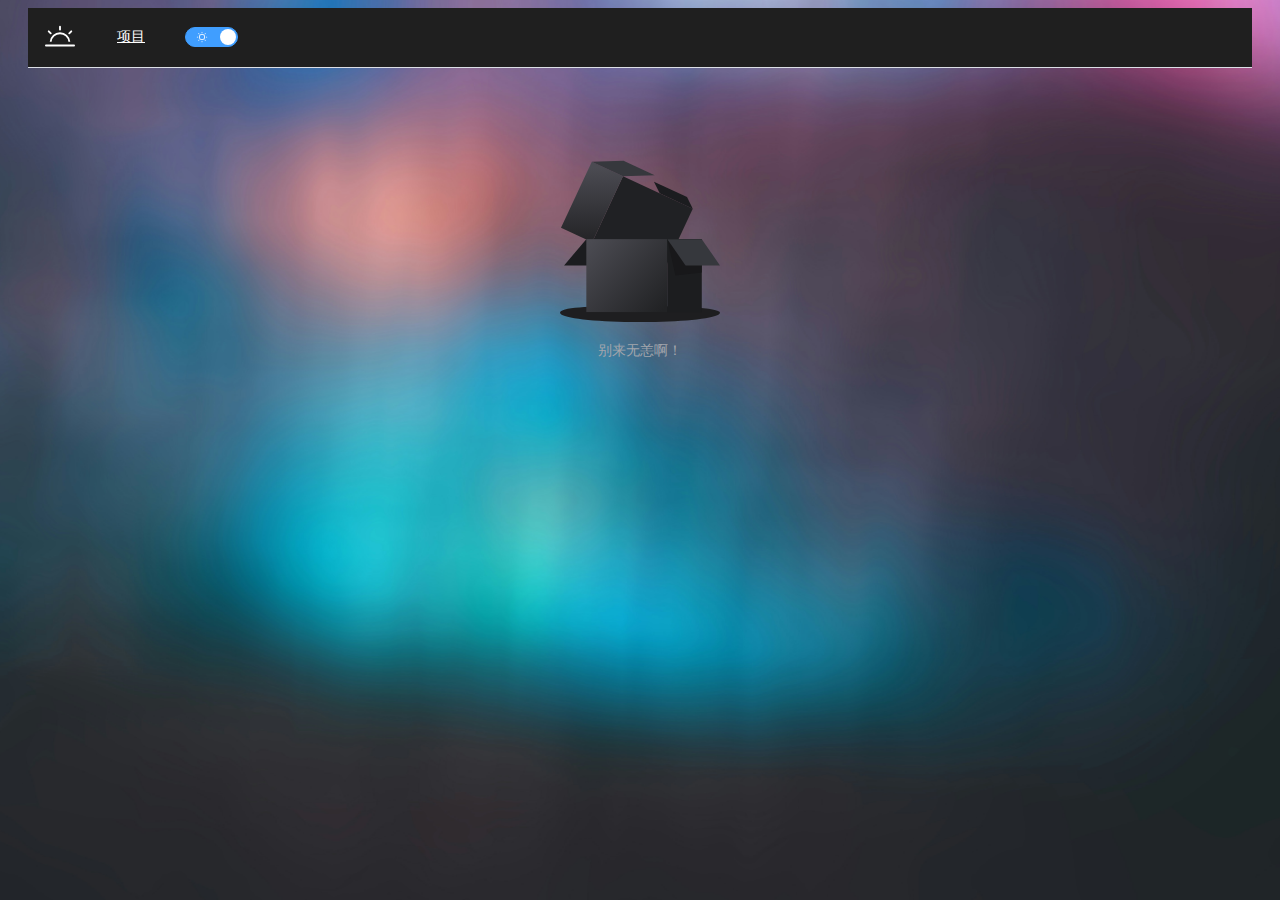
==== commit 4ff9fcea: "更新路由" ====
--- a/index.html
+++ b/index.html
@@ -5,8 +5,8 @@
     <link rel="icon" href="/favicon.ico">
     <meta name="viewport" content="width=device-width, initial-scale=1.0">
     <title>呆呆研究社</title>
-    <script type="module" crossorigin src="/assets/index-CJspdSVc.js"></script>
-    <link rel="stylesheet" crossorigin href="/assets/index-3b58fg3T.css">
+    <script type="module" crossorigin src="/assets/index-B22orlfc.js"></script>
+    <link rel="stylesheet" crossorigin href="/assets/index-DKvarQCs.css">
   </head>
   <body>
     <div id="app"></div>
--- a/assets/index-DKvarQCs.css
+++ b/assets/index-DKvarQCs.css
@@ -0,0 +1 @@
+@charset "UTF-8";:root{--el-color-white:#ffffff;--el-color-black:#000000;--el-color-primary-rgb:64,158,255;--el-color-success-rgb:103,194,58;--el-color-warning-rgb:230,162,60;--el-color-danger-rgb:245,108,108;--el-color-error-rgb:245,108,108;--el-color-info-rgb:144,147,153;--el-font-size-extra-large:20px;--el-font-size-large:18px;--el-font-size-medium:16px;--el-font-size-base:14px;--el-font-size-small:13px;--el-font-size-extra-small:12px;--el-font-family:"Helvetica Neue",Helvetica,"PingFang SC","Hiragino Sans GB","Microsoft YaHei","微软雅黑",Arial,sans-serif;--el-font-weight-primary:500;--el-font-line-height-primary:24px;--el-index-normal:1;--el-index-top:1000;--el-index-popper:2000;--el-border-radius-base:4px;--el-border-radius-small:2px;--el-border-radius-round:20px;--el-border-radius-circle:100%;--el-transition-duration:.3s;--el-transition-duration-fast:.2s;--el-transition-function-ease-in-out-bezier:cubic-bezier(.645,.045,.355,1);--el-transition-function-fast-bezier:cubic-bezier(.23,1,.32,1);--el-transition-all:all var(--el-transition-duration) var(--el-transition-function-ease-in-out-bezier);--el-transition-fade:opacity var(--el-transition-duration) var(--el-transition-function-fast-bezier);--el-transition-md-fade:transform var(--el-transition-duration) var(--el-transition-function-fast-bezier),opacity var(--el-transition-duration) var(--el-transition-function-fast-bezier);--el-transition-fade-linear:opacity var(--el-transition-duration-fast) linear;--el-transition-border:border-color var(--el-transition-duration-fast) var(--el-transition-function-ease-in-out-bezier);--el-transition-box-shadow:box-shadow var(--el-transition-duration-fast) var(--el-transition-function-ease-in-out-bezier);--el-transition-color:color var(--el-transition-duration-fast) var(--el-transition-function-ease-in-out-bezier);--el-component-size-large:40px;--el-component-size:32px;--el-component-size-small:24px;color-scheme:light;--el-color-primary:#409eff;--el-color-primary-light-3:rgb(121.3,187.1,255);--el-color-primary-light-5:rgb(159.5,206.5,255);--el-color-primary-light-7:rgb(197.7,225.9,255);--el-color-primary-light-8:rgb(216.8,235.6,255);--el-color-primary-light-9:rgb(235.9,245.3,255);--el-color-primary-dark-2:rgb(51.2,126.4,204);--el-color-success:#67c23a;--el-color-success-light-3:rgb(148.6,212.3,117.1);--el-color-success-light-5:rgb(179,224.5,156.5);--el-color-success-light-7:rgb(209.4,236.7,195.9);--el-color-success-light-8:rgb(224.6,242.8,215.6);--el-color-success-light-9:rgb(239.8,248.9,235.3);--el-color-success-dark-2:rgb(82.4,155.2,46.4);--el-color-warning:#e6a23c;--el-color-warning-light-3:rgb(237.5,189.9,118.5);--el-color-warning-light-5:rgb(242.5,208.5,157.5);--el-color-warning-light-7:rgb(247.5,227.1,196.5);--el-color-warning-light-8:rgb(250,236.4,216);--el-color-warning-light-9:rgb(252.5,245.7,235.5);--el-color-warning-dark-2:rgb(184,129.6,48);--el-color-danger:#f56c6c;--el-color-danger-light-3:rgb(248,152.1,152.1);--el-color-danger-light-5:rgb(250,181.5,181.5);--el-color-danger-light-7:rgb(252,210.9,210.9);--el-color-danger-light-8:rgb(253,225.6,225.6);--el-color-danger-light-9:rgb(254,240.3,240.3);--el-color-danger-dark-2:rgb(196,86.4,86.4);--el-color-error:#f56c6c;--el-color-error-light-3:rgb(248,152.1,152.1);--el-color-error-light-5:rgb(250,181.5,181.5);--el-color-error-light-7:rgb(252,210.9,210.9);--el-color-error-light-8:rgb(253,225.6,225.6);--el-color-error-light-9:rgb(254,240.3,240.3);--el-color-error-dark-2:rgb(196,86.4,86.4);--el-color-info:#909399;--el-color-info-light-3:rgb(177.3,179.4,183.6);--el-color-info-light-5:rgb(199.5,201,204);--el-color-info-light-7:rgb(221.7,222.6,224.4);--el-color-info-light-8:rgb(232.8,233.4,234.6);--el-color-info-light-9:rgb(243.9,244.2,244.8);--el-color-info-dark-2:rgb(115.2,117.6,122.4);--el-bg-color:#ffffff;--el-bg-color-page:#f2f3f5;--el-bg-color-overlay:#ffffff;--el-text-color-primary:#303133;--el-text-color-regular:#606266;--el-text-color-secondary:#909399;--el-text-color-placeholder:#a8abb2;--el-text-color-disabled:#c0c4cc;--el-border-color:#dcdfe6;--el-border-color-light:#e4e7ed;--el-border-color-lighter:#ebeef5;--el-border-color-extra-light:#f2f6fc;--el-border-color-dark:#d4d7de;--el-border-color-darker:#cdd0d6;--el-fill-color:#f0f2f5;--el-fill-color-light:#f5f7fa;--el-fill-color-lighter:#fafafa;--el-fill-color-extra-light:#fafcff;--el-fill-color-dark:#ebedf0;--el-fill-color-darker:#e6e8eb;--el-fill-color-blank:#ffffff;--el-box-shadow:0px 12px 32px 4px rgba(0,0,0,.04),0px 8px 20px rgba(0,0,0,.08);--el-box-shadow-light:0px 0px 12px rgba(0,0,0,.12);--el-box-shadow-lighter:0px 0px 6px rgba(0,0,0,.12);--el-box-shadow-dark:0px 16px 48px 16px rgba(0,0,0,.08),0px 12px 32px rgba(0,0,0,.12),0px 8px 16px -8px rgba(0,0,0,.16);--el-disabled-bg-color:var(--el-fill-color-light);--el-disabled-text-color:var(--el-text-color-placeholder);--el-disabled-border-color:var(--el-border-color-light);--el-overlay-color:rgba(0,0,0,.8);--el-overlay-color-light:rgba(0,0,0,.7);--el-overlay-color-lighter:rgba(0,0,0,.5);--el-mask-color:rgba(255,255,255,.9);--el-mask-color-extra-light:rgba(255,255,255,.3);--el-border-width:1px;--el-border-style:solid;--el-border-color-hover:var(--el-text-color-disabled);--el-border:var(--el-border-width) var(--el-border-style) var(--el-border-color);--el-svg-monochrome-grey:var(--el-border-color)}.fade-in-linear-enter-active,.fade-in-linear-leave-active{transition:var(--el-transition-fade-linear)}.fade-in-linear-enter-from,.fade-in-linear-leave-to{opacity:0}.el-fade-in-linear-enter-active,.el-fade-in-linear-leave-active{transition:var(--el-transition-fade-linear)}.el-fade-in-linear-enter-from,.el-fade-in-linear-leave-to{opacity:0}.el-fade-in-enter-active,.el-fade-in-leave-active{transition:all var(--el-transition-duration) cubic-bezier(.55,0,.1,1)}.el-fade-in-enter-from,.el-fade-in-leave-active{opacity:0}.el-zoom-in-center-enter-active,.el-zoom-in-center-leave-active{transition:all var(--el-transition-duration) cubic-bezier(.55,0,.1,1)}.el-zoom-in-center-enter-from,.el-zoom-in-center-leave-active{opacity:0;transform:scaleX(0)}.el-zoom-in-top-enter-active,.el-zoom-in-top-leave-active{opacity:1;transform:scaleY(1);transform-origin:center top;transition:var(--el-transition-md-fade)}.el-zoom-in-top-enter-active[data-popper-placement^=top],.el-zoom-in-top-leave-active[data-popper-placement^=top]{transform-origin:center bottom}.el-zoom-in-top-enter-from,.el-zoom-in-top-leave-active{opacity:0;transform:scaleY(0)}.el-zoom-in-bottom-enter-active,.el-zoom-in-bottom-leave-active{opacity:1;transform:scaleY(1);transform-origin:center bottom;transition:var(--el-transition-md-fade)}.el-zoom-in-bottom-enter-from,.el-zoom-in-bottom-leave-active{opacity:0;transform:scaleY(0)}.el-zoom-in-left-enter-active,.el-zoom-in-left-leave-active{opacity:1;transform:scale(1);transform-origin:top left;transition:var(--el-transition-md-fade)}.el-zoom-in-left-enter-from,.el-zoom-in-left-leave-active{opacity:0;transform:scale(.45)}.collapse-transition{transition:var(--el-transition-duration) height ease-in-out,var(--el-transition-duration) padding-top ease-in-out,var(--el-transition-duration) padding-bottom ease-in-out}.el-collapse-transition-enter-active,.el-collapse-transition-leave-active{transition:var(--el-transition-duration) max-height ease-in-out,var(--el-transition-duration) padding-top ease-in-out,var(--el-transition-duration) padding-bottom ease-in-out}.horizontal-collapse-transition{transition:var(--el-transition-duration) width ease-in-out,var(--el-transition-duration) padding-left ease-in-out,var(--el-transition-duration) padding-right ease-in-out}.el-list-enter-active,.el-list-leave-active{transition:all 1s}.el-list-enter-from,.el-list-leave-to{opacity:0;transform:translateY(-30px)}.el-list-leave-active{position:absolute!important}.el-opacity-transition{transition:opacity var(--el-transition-duration) cubic-bezier(.55,0,.1,1)}.el-icon-loading{animation:rotating 2s linear infinite}.el-icon--right{margin-left:5px}.el-icon--left{margin-right:5px}@keyframes rotating{0%{transform:rotate(0)}to{transform:rotate(1turn)}}.el-icon{--color:inherit;align-items:center;display:inline-flex;height:1em;justify-content:center;line-height:1em;position:relative;width:1em;fill:currentColor;color:var(--color);font-size:inherit}.el-icon.is-loading{animation:rotating 2s linear infinite}.el-icon svg{height:1em;width:1em}.el-affix--fixed{position:fixed}.el-alert{--el-alert-padding:8px 16px;--el-alert-border-radius-base:var(--el-border-radius-base);--el-alert-title-font-size:14px;--el-alert-title-with-description-font-size:16px;--el-alert-description-font-size:14px;--el-alert-close-font-size:16px;--el-alert-close-customed-font-size:14px;--el-alert-icon-size:16px;--el-alert-icon-large-size:28px;align-items:center;background-color:var(--el-color-white);border-radius:var(--el-alert-border-radius-base);box-sizing:border-box;display:flex;margin:0;opacity:1;overflow:hidden;padding:var(--el-alert-padding);position:relative;transition:opacity var(--el-transition-duration-fast);width:100%}.el-alert.is-light .el-alert__close-btn{color:var(--el-text-color-placeholder)}.el-alert.is-dark .el-alert__close-btn,.el-alert.is-dark .el-alert__description{color:var(--el-color-white)}.el-alert.is-center{justify-content:center}.el-alert--success{--el-alert-bg-color:var(--el-color-success-light-9)}.el-alert--success.is-light{background-color:var(--el-alert-bg-color)}.el-alert--success.is-light,.el-alert--success.is-light .el-alert__description{color:var(--el-color-success)}.el-alert--success.is-dark{background-color:var(--el-color-success);color:var(--el-color-white)}.el-alert--info{--el-alert-bg-color:var(--el-color-info-light-9)}.el-alert--info.is-light{background-color:var(--el-alert-bg-color)}.el-alert--info.is-light,.el-alert--info.is-light .el-alert__description{color:var(--el-color-info)}.el-alert--info.is-dark{background-color:var(--el-color-info);color:var(--el-color-white)}.el-alert--warning{--el-alert-bg-color:var(--el-color-warning-light-9)}.el-alert--warning.is-light{background-color:var(--el-alert-bg-color)}.el-alert--warning.is-light,.el-alert--warning.is-light .el-alert__description{color:var(--el-color-warning)}.el-alert--warning.is-dark{background-color:var(--el-color-warning);color:var(--el-color-white)}.el-alert--error{--el-alert-bg-color:var(--el-color-error-light-9)}.el-alert--error.is-light{background-color:var(--el-alert-bg-color)}.el-alert--error.is-light,.el-alert--error.is-light .el-alert__description{color:var(--el-color-error)}.el-alert--error.is-dark{background-color:var(--el-color-error);color:var(--el-color-white)}.el-alert__content{display:flex;flex-direction:column;gap:4px}.el-alert .el-alert__icon{font-size:var(--el-alert-icon-size);margin-right:8px;width:var(--el-alert-icon-size)}.el-alert .el-alert__icon.is-big{font-size:var(--el-alert-icon-large-size);margin-right:12px;width:var(--el-alert-icon-large-size)}.el-alert__title{font-size:var(--el-alert-title-font-size);line-height:24px}.el-alert__title.with-description{font-size:var(--el-alert-title-with-description-font-size)}.el-alert .el-alert__description{font-size:var(--el-alert-description-font-size);margin:0}.el-alert .el-alert__close-btn{cursor:pointer;font-size:var(--el-alert-close-font-size);opacity:1;position:absolute;right:16px;top:12px}.el-alert .el-alert__close-btn.is-customed{font-size:var(--el-alert-close-customed-font-size);font-style:normal;line-height:24px;top:8px}.el-alert-fade-enter-from,.el-alert-fade-leave-active{opacity:0}.el-aside{box-sizing:border-box;flex-shrink:0;overflow:auto;width:var(--el-aside-width,300px)}.el-autocomplete{--el-input-text-color:var(--el-text-color-regular);--el-input-border:var(--el-border);--el-input-hover-border:var(--el-border-color-hover);--el-input-focus-border:var(--el-color-primary);--el-input-transparent-border:0 0 0 1px transparent inset;--el-input-border-color:var(--el-border-color);--el-input-border-radius:var(--el-border-radius-base);--el-input-bg-color:var(--el-fill-color-blank);--el-input-icon-color:var(--el-text-color-placeholder);--el-input-placeholder-color:var(--el-text-color-placeholder);--el-input-hover-border-color:var(--el-border-color-hover);--el-input-clear-hover-color:var(--el-text-color-secondary);--el-input-focus-border-color:var(--el-color-primary);--el-input-width:100%;display:inline-block;position:relative;width:var(--el-input-width)}.el-autocomplete__popper.el-popper{background:var(--el-bg-color-overlay);box-shadow:var(--el-box-shadow-light)}.el-autocomplete__popper.el-popper,.el-autocomplete__popper.el-popper .el-popper__arrow:before{border:1px solid var(--el-border-color-light)}.el-autocomplete__popper.el-popper[data-popper-placement^=top] .el-popper__arrow:before{border-left-color:transparent;border-top-color:transparent}.el-autocomplete__popper.el-popper[data-popper-placement^=bottom] .el-popper__arrow:before{border-bottom-color:transparent;border-right-color:transparent}.el-autocomplete__popper.el-popper[data-popper-placement^=left] .el-popper__arrow:before{border-bottom-color:transparent;border-left-color:transparent}.el-autocomplete__popper.el-popper[data-popper-placement^=right] .el-popper__arrow:before{border-right-color:transparent;border-top-color:transparent}.el-autocomplete-suggestion{border-radius:var(--el-border-radius-base);box-sizing:border-box}.el-autocomplete-suggestion__wrap{box-sizing:border-box;max-height:280px;padding:10px 0}.el-autocomplete-suggestion__list{margin:0;padding:0}.el-autocomplete-suggestion li{color:var(--el-text-color-regular);cursor:pointer;font-size:var(--el-font-size-base);line-height:34px;list-style:none;margin:0;overflow:hidden;padding:0 20px;text-align:left;text-overflow:ellipsis;white-space:nowrap}.el-autocomplete-suggestion li.highlighted,.el-autocomplete-suggestion li:hover{background-color:var(--el-fill-color-light)}.el-autocomplete-suggestion li.divider{border-top:1px solid var(--el-color-black);margin-top:6px}.el-autocomplete-suggestion li.divider:last-child{margin-bottom:-6px}.el-autocomplete-suggestion.is-loading li{color:var(--el-text-color-secondary);font-size:20px;height:100px;line-height:100px;text-align:center}.el-autocomplete-suggestion.is-loading li:after{content:"";display:inline-block;height:100%;vertical-align:middle}.el-autocomplete-suggestion.is-loading li:hover{background-color:var(--el-bg-color-overlay)}.el-autocomplete-suggestion.is-loading .el-icon-loading{vertical-align:middle}.el-avatar{--el-avatar-text-color:var(--el-color-white);--el-avatar-bg-color:var(--el-text-color-disabled);--el-avatar-text-size:14px;--el-avatar-icon-size:18px;--el-avatar-border-radius:var(--el-border-radius-base);--el-avatar-size-large:56px;--el-avatar-size-small:24px;--el-avatar-size:40px;align-items:center;background:var(--el-avatar-bg-color);box-sizing:border-box;color:var(--el-avatar-text-color);display:inline-flex;font-size:var(--el-avatar-text-size);height:var(--el-avatar-size);justify-content:center;outline:none;overflow:hidden;text-align:center;width:var(--el-avatar-size)}.el-avatar>img{display:block;height:100%;width:100%}.el-avatar--circle{border-radius:50%}.el-avatar--square{border-radius:var(--el-avatar-border-radius)}.el-avatar--icon{font-size:var(--el-avatar-icon-size)}.el-avatar--small{--el-avatar-size:24px}.el-avatar--large{--el-avatar-size:56px}.el-backtop{--el-backtop-bg-color:var(--el-bg-color-overlay);--el-backtop-text-color:var(--el-color-primary);--el-backtop-hover-bg-color:var(--el-border-color-extra-light);align-items:center;background-color:var(--el-backtop-bg-color);border-radius:50%;box-shadow:var(--el-box-shadow-lighter);color:var(--el-backtop-text-color);cursor:pointer;display:flex;font-size:20px;height:40px;justify-content:center;position:fixed;width:40px;z-index:5}.el-backtop:hover{background-color:var(--el-backtop-hover-bg-color)}.el-backtop__icon{font-size:20px}.el-badge{--el-badge-bg-color:var(--el-color-danger);--el-badge-radius:10px;--el-badge-font-size:12px;--el-badge-padding:6px;--el-badge-size:18px;display:inline-block;position:relative;vertical-align:middle;width:-moz-fit-content;width:fit-content}.el-badge__content{align-items:center;background-color:var(--el-badge-bg-color);border:1px solid var(--el-bg-color);border-radius:var(--el-badge-radius);color:var(--el-color-white);display:inline-flex;font-size:var(--el-badge-font-size);height:var(--el-badge-size);justify-content:center;padding:0 var(--el-badge-padding);white-space:nowrap}.el-badge__content.is-fixed{position:absolute;right:calc(1px + var(--el-badge-size)/2);top:0;transform:translateY(-50%) translate(100%);z-index:var(--el-index-normal)}.el-badge__content.is-fixed.is-dot{right:5px}.el-badge__content.is-dot{border-radius:50%;height:8px;padding:0;right:0;width:8px}.el-badge__content.is-hide-zero{display:none}.el-badge__content--primary{background-color:var(--el-color-primary)}.el-badge__content--success{background-color:var(--el-color-success)}.el-badge__content--warning{background-color:var(--el-color-warning)}.el-badge__content--info{background-color:var(--el-color-info)}.el-badge__content--danger{background-color:var(--el-color-danger)}.el-breadcrumb{font-size:14px;line-height:1}.el-breadcrumb:after,.el-breadcrumb:before{content:"";display:table}.el-breadcrumb:after{clear:both}.el-breadcrumb__separator{color:var(--el-text-color-placeholder);font-weight:700;margin:0 9px}.el-breadcrumb__separator.el-icon{font-weight:400;margin:0 6px}.el-breadcrumb__separator.el-icon svg{vertical-align:middle}.el-breadcrumb__item{align-items:center;display:inline-flex;float:left}.el-breadcrumb__inner{color:var(--el-text-color-regular)}.el-breadcrumb__inner a,.el-breadcrumb__inner.is-link{color:var(--el-text-color-primary);font-weight:700;text-decoration:none;transition:var(--el-transition-color)}.el-breadcrumb__inner a:hover,.el-breadcrumb__inner.is-link:hover{color:var(--el-color-primary);cursor:pointer}.el-breadcrumb__item:last-child .el-breadcrumb__inner,.el-breadcrumb__item:last-child .el-breadcrumb__inner a,.el-breadcrumb__item:last-child .el-breadcrumb__inner a:hover,.el-breadcrumb__item:last-child .el-breadcrumb__inner:hover{color:var(--el-text-color-regular);cursor:text;font-weight:400}.el-breadcrumb__item:last-child .el-breadcrumb__separator{display:none}.el-button-group{display:inline-block;vertical-align:middle}.el-button-group:after,.el-button-group:before{content:"";display:table}.el-button-group:after{clear:both}.el-button-group>.el-button{float:left;position:relative}.el-button-group>.el-button+.el-button{margin-left:0}.el-button-group>.el-button:first-child{border-bottom-right-radius:0;border-top-right-radius:0}.el-button-group>.el-button:last-child{border-bottom-left-radius:0;border-top-left-radius:0}.el-button-group>.el-button:first-child:last-child{border-bottom-left-radius:var(--el-border-radius-base);border-bottom-right-radius:var(--el-border-radius-base);border-top-left-radius:var(--el-border-radius-base);border-top-right-radius:var(--el-border-radius-base)}.el-button-group>.el-button:first-child:last-child.is-round{border-radius:var(--el-border-radius-round)}.el-button-group>.el-button:first-child:last-child.is-circle{border-radius:50%}.el-button-group>.el-button:not(:first-child):not(:last-child){border-radius:0}.el-button-group>.el-button:not(:last-child){margin-right:-1px}.el-button-group>.el-button.is-active,.el-button-group>.el-button:active,.el-button-group>.el-button:focus,.el-button-group>.el-button:hover{z-index:1}.el-button-group>.el-dropdown>.el-button{border-bottom-left-radius:0;border-left-color:var(--el-button-divide-border-color);border-top-left-radius:0}.el-button-group .el-button--primary:first-child{border-right-color:var(--el-button-divide-border-color)}.el-button-group .el-button--primary:last-child{border-left-color:var(--el-button-divide-border-color)}.el-button-group .el-button--primary:not(:first-child):not(:last-child){border-left-color:var(--el-button-divide-border-color);border-right-color:var(--el-button-divide-border-color)}.el-button-group .el-button--success:first-child{border-right-color:var(--el-button-divide-border-color)}.el-button-group .el-button--success:last-child{border-left-color:var(--el-button-divide-border-color)}.el-button-group .el-button--success:not(:first-child):not(:last-child){border-left-color:var(--el-button-divide-border-color);border-right-color:var(--el-button-divide-border-color)}.el-button-group .el-button--warning:first-child{border-right-color:var(--el-button-divide-border-color)}.el-button-group .el-button--warning:last-child{border-left-color:var(--el-button-divide-border-color)}.el-button-group .el-button--warning:not(:first-child):not(:last-child){border-left-color:var(--el-button-divide-border-color);border-right-color:var(--el-button-divide-border-color)}.el-button-group .el-button--danger:first-child{border-right-color:var(--el-button-divide-border-color)}.el-button-group .el-button--danger:last-child{border-left-color:var(--el-button-divide-border-color)}.el-button-group .el-button--danger:not(:first-child):not(:last-child){border-left-color:var(--el-button-divide-border-color);border-right-color:var(--el-button-divide-border-color)}.el-button-group .el-button--info:first-child{border-right-color:var(--el-button-divide-border-color)}.el-button-group .el-button--info:last-child{border-left-color:var(--el-button-divide-border-color)}.el-button-group .el-button--info:not(:first-child):not(:last-child){border-left-color:var(--el-button-divide-border-color);border-right-color:var(--el-button-divide-border-color)}.el-button{--el-button-font-weight:var(--el-font-weight-primary);--el-button-border-color:var(--el-border-color);--el-button-bg-color:var(--el-fill-color-blank);--el-button-text-color:var(--el-text-color-regular);--el-button-disabled-text-color:var(--el-disabled-text-color);--el-button-disabled-bg-color:var(--el-fill-color-blank);--el-button-disabled-border-color:var(--el-border-color-light);--el-button-divide-border-color:rgba(255,255,255,.5);--el-button-hover-text-color:var(--el-color-primary);--el-button-hover-bg-color:var(--el-color-primary-light-9);--el-button-hover-border-color:var(--el-color-primary-light-7);--el-button-active-text-color:var(--el-button-hover-text-color);--el-button-active-border-color:var(--el-color-primary);--el-button-active-bg-color:var(--el-button-hover-bg-color);--el-button-outline-color:var(--el-color-primary-light-5);--el-button-hover-link-text-color:var(--el-text-color-secondary);--el-button-active-color:var(--el-text-color-primary);align-items:center;-webkit-appearance:none;background-color:var(--el-button-bg-color);border:var(--el-border);border-color:var(--el-button-border-color);box-sizing:border-box;color:var(--el-button-text-color);cursor:pointer;display:inline-flex;font-weight:var(--el-button-font-weight);height:32px;justify-content:center;line-height:1;outline:none;text-align:center;transition:.1s;-webkit-user-select:none;-moz-user-select:none;user-select:none;vertical-align:middle;white-space:nowrap}.el-button:hover{background-color:var(--el-button-hover-bg-color);border-color:var(--el-button-hover-border-color);color:var(--el-button-hover-text-color);outline:none}.el-button:active{background-color:var(--el-button-active-bg-color);border-color:var(--el-button-active-border-color);color:var(--el-button-active-text-color);outline:none}.el-button:focus-visible{outline:2px solid var(--el-button-outline-color);outline-offset:1px;transition:outline-offset 0s,outline 0s}.el-button>span{align-items:center;display:inline-flex}.el-button+.el-button{margin-left:12px}.el-button{border-radius:var(--el-border-radius-base);font-size:var(--el-font-size-base)}.el-button,.el-button.is-round{padding:8px 15px}.el-button::-moz-focus-inner{border:0}.el-button [class*=el-icon]+span{margin-left:6px}.el-button [class*=el-icon] svg{vertical-align:bottom}.el-button.is-plain{--el-button-hover-text-color:var(--el-color-primary);--el-button-hover-bg-color:var(--el-fill-color-blank);--el-button-hover-border-color:var(--el-color-primary)}.el-button.is-active{background-color:var(--el-button-active-bg-color);border-color:var(--el-button-active-border-color);color:var(--el-button-active-text-color);outline:none}.el-button.is-disabled,.el-button.is-disabled:hover{background-color:var(--el-button-disabled-bg-color);background-image:none;border-color:var(--el-button-disabled-border-color);color:var(--el-button-disabled-text-color);cursor:not-allowed}.el-button.is-loading{pointer-events:none;position:relative}.el-button.is-loading:before{background-color:var(--el-mask-color-extra-light);border-radius:inherit;bottom:-1px;content:"";left:-1px;pointer-events:none;position:absolute;right:-1px;top:-1px;z-index:1}.el-button.is-round{border-radius:var(--el-border-radius-round)}.el-button.is-circle{border-radius:50%;padding:8px;width:32px}.el-button.is-text{background-color:transparent;border:0 solid transparent;color:var(--el-button-text-color)}.el-button.is-text.is-disabled{background-color:transparent!important;color:var(--el-button-disabled-text-color)}.el-button.is-text:not(.is-disabled):hover{background-color:var(--el-fill-color-light)}.el-button.is-text:not(.is-disabled):focus-visible{outline:2px solid var(--el-button-outline-color);outline-offset:1px;transition:outline-offset 0s,outline 0s}.el-button.is-text:not(.is-disabled):active{background-color:var(--el-fill-color)}.el-button.is-text:not(.is-disabled).is-has-bg{background-color:var(--el-fill-color-light)}.el-button.is-text:not(.is-disabled).is-has-bg:hover{background-color:var(--el-fill-color)}.el-button.is-text:not(.is-disabled).is-has-bg:active{background-color:var(--el-fill-color-dark)}.el-button__text--expand{letter-spacing:.3em;margin-right:-.3em}.el-button.is-link{background:transparent;border-color:transparent;color:var(--el-button-text-color);height:auto;padding:2px}.el-button.is-link:hover{color:var(--el-button-hover-link-text-color)}.el-button.is-link.is-disabled{background-color:transparent!important;border-color:transparent!important;color:var(--el-button-disabled-text-color)}.el-button.is-link:not(.is-disabled):active,.el-button.is-link:not(.is-disabled):hover{background-color:transparent;border-color:transparent}.el-button.is-link:not(.is-disabled):active{color:var(--el-button-active-color)}.el-button--text{background:transparent;border-color:transparent;color:var(--el-color-primary);padding-left:0;padding-right:0}.el-button--text.is-disabled{background-color:transparent!important;border-color:transparent!important;color:var(--el-button-disabled-text-color)}.el-button--text:not(.is-disabled):hover{background-color:transparent;border-color:transparent;color:var(--el-color-primary-light-3)}.el-button--text:not(.is-disabled):active{background-color:transparent;border-color:transparent;color:var(--el-color-primary-dark-2)}.el-button__link--expand{letter-spacing:.3em;margin-right:-.3em}.el-button--primary{--el-button-text-color:var(--el-color-white);--el-button-bg-color:var(--el-color-primary);--el-button-border-color:var(--el-color-primary);--el-button-outline-color:var(--el-color-primary-light-5);--el-button-active-color:var(--el-color-primary-dark-2);--el-button-hover-text-color:var(--el-color-white);--el-button-hover-link-text-color:var(--el-color-primary-light-5);--el-button-hover-bg-color:var(--el-color-primary-light-3);--el-button-hover-border-color:var(--el-color-primary-light-3);--el-button-active-bg-color:var(--el-color-primary-dark-2);--el-button-active-border-color:var(--el-color-primary-dark-2);--el-button-disabled-text-color:var(--el-color-white);--el-button-disabled-bg-color:var(--el-color-primary-light-5);--el-button-disabled-border-color:var(--el-color-primary-light-5)}.el-button--primary.is-link,.el-button--primary.is-plain,.el-button--primary.is-text{--el-button-text-color:var(--el-color-primary);--el-button-bg-color:var(--el-color-primary-light-9);--el-button-border-color:var(--el-color-primary-light-5);--el-button-hover-text-color:var(--el-color-white);--el-button-hover-bg-color:var(--el-color-primary);--el-button-hover-border-color:var(--el-color-primary);--el-button-active-text-color:var(--el-color-white)}.el-button--primary.is-link.is-disabled,.el-button--primary.is-link.is-disabled:active,.el-button--primary.is-link.is-disabled:focus,.el-button--primary.is-link.is-disabled:hover,.el-button--primary.is-plain.is-disabled,.el-button--primary.is-plain.is-disabled:active,.el-button--primary.is-plain.is-disabled:focus,.el-button--primary.is-plain.is-disabled:hover,.el-button--primary.is-text.is-disabled,.el-button--primary.is-text.is-disabled:active,.el-button--primary.is-text.is-disabled:focus,.el-button--primary.is-text.is-disabled:hover{background-color:var(--el-color-primary-light-9);border-color:var(--el-color-primary-light-8);color:var(--el-color-primary-light-5)}.el-button--success{--el-button-text-color:var(--el-color-white);--el-button-bg-color:var(--el-color-success);--el-button-border-color:var(--el-color-success);--el-button-outline-color:var(--el-color-success-light-5);--el-button-active-color:var(--el-color-success-dark-2);--el-button-hover-text-color:var(--el-color-white);--el-button-hover-link-text-color:var(--el-color-success-light-5);--el-button-hover-bg-color:var(--el-color-success-light-3);--el-button-hover-border-color:var(--el-color-success-light-3);--el-button-active-bg-color:var(--el-color-success-dark-2);--el-button-active-border-color:var(--el-color-success-dark-2);--el-button-disabled-text-color:var(--el-color-white);--el-button-disabled-bg-color:var(--el-color-success-light-5);--el-button-disabled-border-color:var(--el-color-success-light-5)}.el-button--success.is-link,.el-button--success.is-plain,.el-button--success.is-text{--el-button-text-color:var(--el-color-success);--el-button-bg-color:var(--el-color-success-light-9);--el-button-border-color:var(--el-color-success-light-5);--el-button-hover-text-color:var(--el-color-white);--el-button-hover-bg-color:var(--el-color-success);--el-button-hover-border-color:var(--el-color-success);--el-button-active-text-color:var(--el-color-white)}.el-button--success.is-link.is-disabled,.el-button--success.is-link.is-disabled:active,.el-button--success.is-link.is-disabled:focus,.el-button--success.is-link.is-disabled:hover,.el-button--success.is-plain.is-disabled,.el-button--success.is-plain.is-disabled:active,.el-button--success.is-plain.is-disabled:focus,.el-button--success.is-plain.is-disabled:hover,.el-button--success.is-text.is-disabled,.el-button--success.is-text.is-disabled:active,.el-button--success.is-text.is-disabled:focus,.el-button--success.is-text.is-disabled:hover{background-color:var(--el-color-success-light-9);border-color:var(--el-color-success-light-8);color:var(--el-color-success-light-5)}.el-button--warning{--el-button-text-color:var(--el-color-white);--el-button-bg-color:var(--el-color-warning);--el-button-border-color:var(--el-color-warning);--el-button-outline-color:var(--el-color-warning-light-5);--el-button-active-color:var(--el-color-warning-dark-2);--el-button-hover-text-color:var(--el-color-white);--el-button-hover-link-text-color:var(--el-color-warning-light-5);--el-button-hover-bg-color:var(--el-color-warning-light-3);--el-button-hover-border-color:var(--el-color-warning-light-3);--el-button-active-bg-color:var(--el-color-warning-dark-2);--el-button-active-border-color:var(--el-color-warning-dark-2);--el-button-disabled-text-color:var(--el-color-white);--el-button-disabled-bg-color:var(--el-color-warning-light-5);--el-button-disabled-border-color:var(--el-color-warning-light-5)}.el-button--warning.is-link,.el-button--warning.is-plain,.el-button--warning.is-text{--el-button-text-color:var(--el-color-warning);--el-button-bg-color:var(--el-color-warning-light-9);--el-button-border-color:var(--el-color-warning-light-5);--el-button-hover-text-color:var(--el-color-white);--el-button-hover-bg-color:var(--el-color-warning);--el-button-hover-border-color:var(--el-color-warning);--el-button-active-text-color:var(--el-color-white)}.el-button--warning.is-link.is-disabled,.el-button--warning.is-link.is-disabled:active,.el-button--warning.is-link.is-disabled:focus,.el-button--warning.is-link.is-disabled:hover,.el-button--warning.is-plain.is-disabled,.el-button--warning.is-plain.is-disabled:active,.el-button--warning.is-plain.is-disabled:focus,.el-button--warning.is-plain.is-disabled:hover,.el-button--warning.is-text.is-disabled,.el-button--warning.is-text.is-disabled:active,.el-button--warning.is-text.is-disabled:focus,.el-button--warning.is-text.is-disabled:hover{background-color:var(--el-color-warning-light-9);border-color:var(--el-color-warning-light-8);color:var(--el-color-warning-light-5)}.el-button--danger{--el-button-text-color:var(--el-color-white);--el-button-bg-color:var(--el-color-danger);--el-button-border-color:var(--el-color-danger);--el-button-outline-color:var(--el-color-danger-light-5);--el-button-active-color:var(--el-color-danger-dark-2);--el-button-hover-text-color:var(--el-color-white);--el-button-hover-link-text-color:var(--el-color-danger-light-5);--el-button-hover-bg-color:var(--el-color-danger-light-3);--el-button-hover-border-color:var(--el-color-danger-light-3);--el-button-active-bg-color:var(--el-color-danger-dark-2);--el-button-active-border-color:var(--el-color-danger-dark-2);--el-button-disabled-text-color:var(--el-color-white);--el-button-disabled-bg-color:var(--el-color-danger-light-5);--el-button-disabled-border-color:var(--el-color-danger-light-5)}.el-button--danger.is-link,.el-button--danger.is-plain,.el-button--danger.is-text{--el-button-text-color:var(--el-color-danger);--el-button-bg-color:var(--el-color-danger-light-9);--el-button-border-color:var(--el-color-danger-light-5);--el-button-hover-text-color:var(--el-color-white);--el-button-hover-bg-color:var(--el-color-danger);--el-button-hover-border-color:var(--el-color-danger);--el-button-active-text-color:var(--el-color-white)}.el-button--danger.is-link.is-disabled,.el-button--danger.is-link.is-disabled:active,.el-button--danger.is-link.is-disabled:focus,.el-button--danger.is-link.is-disabled:hover,.el-button--danger.is-plain.is-disabled,.el-button--danger.is-plain.is-disabled:active,.el-button--danger.is-plain.is-disabled:focus,.el-button--danger.is-plain.is-disabled:hover,.el-button--danger.is-text.is-disabled,.el-button--danger.is-text.is-disabled:active,.el-button--danger.is-text.is-disabled:focus,.el-button--danger.is-text.is-disabled:hover{background-color:var(--el-color-danger-light-9);border-color:var(--el-color-danger-light-8);color:var(--el-color-danger-light-5)}.el-button--info{--el-button-text-color:var(--el-color-white);--el-button-bg-color:var(--el-color-info);--el-button-border-color:var(--el-color-info);--el-button-outline-color:var(--el-color-info-light-5);--el-button-active-color:var(--el-color-info-dark-2);--el-button-hover-text-color:var(--el-color-white);--el-button-hover-link-text-color:var(--el-color-info-light-5);--el-button-hover-bg-color:var(--el-color-info-light-3);--el-button-hover-border-color:var(--el-color-info-light-3);--el-button-active-bg-color:var(--el-color-info-dark-2);--el-button-active-border-color:var(--el-color-info-dark-2);--el-button-disabled-text-color:var(--el-color-white);--el-button-disabled-bg-color:var(--el-color-info-light-5);--el-button-disabled-border-color:var(--el-color-info-light-5)}.el-button--info.is-link,.el-button--info.is-plain,.el-button--info.is-text{--el-button-text-color:var(--el-color-info);--el-button-bg-color:var(--el-color-info-light-9);--el-button-border-color:var(--el-color-info-light-5);--el-button-hover-text-color:var(--el-color-white);--el-button-hover-bg-color:var(--el-color-info);--el-button-hover-border-color:var(--el-color-info);--el-button-active-text-color:var(--el-color-white)}.el-button--info.is-link.is-disabled,.el-button--info.is-link.is-disabled:active,.el-button--info.is-link.is-disabled:focus,.el-button--info.is-link.is-disabled:hover,.el-button--info.is-plain.is-disabled,.el-button--info.is-plain.is-disabled:active,.el-button--info.is-plain.is-disabled:focus,.el-button--info.is-plain.is-disabled:hover,.el-button--info.is-text.is-disabled,.el-button--info.is-text.is-disabled:active,.el-button--info.is-text.is-disabled:focus,.el-button--info.is-text.is-disabled:hover{background-color:var(--el-color-info-light-9);border-color:var(--el-color-info-light-8);color:var(--el-color-info-light-5)}.el-button--large{--el-button-size:40px;height:var(--el-button-size)}.el-button--large [class*=el-icon]+span{margin-left:8px}.el-button--large{border-radius:var(--el-border-radius-base);font-size:var(--el-font-size-base);padding:12px 19px}.el-button--large.is-round{padding:12px 19px}.el-button--large.is-circle{padding:12px;width:var(--el-button-size)}.el-button--small{--el-button-size:24px;height:var(--el-button-size)}.el-button--small [class*=el-icon]+span{margin-left:4px}.el-button--small{border-radius:calc(var(--el-border-radius-base) - 1px);font-size:12px;padding:5px 11px}.el-button--small.is-round{padding:5px 11px}.el-button--small.is-circle{padding:5px;width:var(--el-button-size)}.el-calendar{--el-calendar-border:var(--el-table-border,1px solid var(--el-border-color-lighter));--el-calendar-header-border-bottom:var(--el-calendar-border);--el-calendar-selected-bg-color:var(--el-color-primary-light-9);--el-calendar-cell-width:85px;background-color:var(--el-fill-color-blank)}.el-calendar__header{border-bottom:var(--el-calendar-header-border-bottom);display:flex;justify-content:space-between;padding:12px 20px}.el-calendar__title{align-self:center;color:var(--el-text-color)}.el-calendar__body{padding:12px 20px 35px}.el-calendar-table{table-layout:fixed;width:100%}.el-calendar-table thead th{color:var(--el-text-color-regular);font-weight:400;padding:12px 0}.el-calendar-table:not(.is-range) td.next,.el-calendar-table:not(.is-range) td.prev{color:var(--el-text-color-placeholder)}.el-calendar-table td{border-bottom:var(--el-calendar-border);border-right:var(--el-calendar-border);transition:background-color var(--el-transition-duration-fast) ease;vertical-align:top}.el-calendar-table td.is-selected{background-color:var(--el-calendar-selected-bg-color)}.el-calendar-table td.is-today{color:var(--el-color-primary)}.el-calendar-table tr:first-child td{border-top:var(--el-calendar-border)}.el-calendar-table tr td:first-child{border-left:var(--el-calendar-border)}.el-calendar-table tr.el-calendar-table__row--hide-border td{border-top:none}.el-calendar-table .el-calendar-day{box-sizing:border-box;height:var(--el-calendar-cell-width);padding:8px}.el-calendar-table .el-calendar-day:hover{background-color:var(--el-calendar-selected-bg-color);cursor:pointer}.el-card{--el-card-border-color:var(--el-border-color-light);--el-card-border-radius:4px;--el-card-padding:20px;--el-card-bg-color:var(--el-fill-color-blank);background-color:var(--el-card-bg-color);border:1px solid var(--el-card-border-color);border-radius:var(--el-card-border-radius);color:var(--el-text-color-primary);overflow:hidden;transition:var(--el-transition-duration)}.el-card.is-always-shadow,.el-card.is-hover-shadow:focus,.el-card.is-hover-shadow:hover{box-shadow:var(--el-box-shadow-light)}.el-card__header{border-bottom:1px solid var(--el-card-border-color);box-sizing:border-box;padding:calc(var(--el-card-padding) - 2px) var(--el-card-padding)}.el-card__body{padding:var(--el-card-padding)}.el-card__footer{border-top:1px solid var(--el-card-border-color);box-sizing:border-box;padding:calc(var(--el-card-padding) - 2px) var(--el-card-padding)}.el-carousel__item{display:inline-block;height:100%;left:0;overflow:hidden;position:absolute;top:0;width:100%}.el-carousel__item,.el-carousel__item.is-active{z-index:calc(var(--el-index-normal) - 1)}.el-carousel__item--card,.el-carousel__item.is-animating{transition:transform .4s ease-in-out}.el-carousel__item--card{width:50%}.el-carousel__item--card.is-in-stage{cursor:pointer;z-index:var(--el-index-normal)}.el-carousel__item--card.is-in-stage.is-hover .el-carousel__mask,.el-carousel__item--card.is-in-stage:hover .el-carousel__mask{opacity:.12}.el-carousel__item--card.is-active{z-index:calc(var(--el-index-normal) + 1)}.el-carousel__item--card-vertical{height:50%;width:100%}.el-carousel__mask{background-color:var(--el-color-white);height:100%;left:0;opacity:.24;position:absolute;top:0;transition:var(--el-transition-duration-fast);width:100%}.el-carousel{--el-carousel-arrow-font-size:12px;--el-carousel-arrow-size:36px;--el-carousel-arrow-background:rgba(31,45,61,.11);--el-carousel-arrow-hover-background:rgba(31,45,61,.23);--el-carousel-indicator-width:30px;--el-carousel-indicator-height:2px;--el-carousel-indicator-padding-horizontal:4px;--el-carousel-indicator-padding-vertical:12px;--el-carousel-indicator-out-color:var(--el-border-color-hover);position:relative}.el-carousel--horizontal,.el-carousel--vertical{overflow:hidden}.el-carousel__container{height:300px;position:relative}.el-carousel__arrow{align-items:center;background-color:var(--el-carousel-arrow-background);border:none;border-radius:50%;color:#fff;cursor:pointer;display:inline-flex;font-size:var(--el-carousel-arrow-font-size);height:var(--el-carousel-arrow-size);justify-content:center;margin:0;outline:none;padding:0;position:absolute;text-align:center;top:50%;transform:translateY(-50%);transition:var(--el-transition-duration);width:var(--el-carousel-arrow-size);z-index:10}.el-carousel__arrow--left{left:16px}.el-carousel__arrow--right{right:16px}.el-carousel__arrow:hover{background-color:var(--el-carousel-arrow-hover-background)}.el-carousel__arrow i{cursor:pointer}.el-carousel__indicators{list-style:none;margin:0;padding:0;position:absolute;z-index:calc(var(--el-index-normal) + 1)}.el-carousel__indicators--horizontal{bottom:0;left:50%;transform:translate(-50%)}.el-carousel__indicators--vertical{right:0;top:50%;transform:translateY(-50%)}.el-carousel__indicators--outside{bottom:calc(var(--el-carousel-indicator-height) + var(--el-carousel-indicator-padding-vertical)*2);position:static;text-align:center;transform:none}.el-carousel__indicators--outside .el-carousel__indicator:hover button{opacity:.64}.el-carousel__indicators--outside button{background-color:var(--el-carousel-indicator-out-color);opacity:.24}.el-carousel__indicators--right{right:0}.el-carousel__indicators--labels{left:0;right:0;text-align:center;transform:none}.el-carousel__indicators--labels .el-carousel__button{color:#000;font-size:12px;height:auto;padding:2px 18px;width:auto}.el-carousel__indicators--labels .el-carousel__indicator{padding:6px 4px}.el-carousel__indicator{background-color:transparent;cursor:pointer}.el-carousel__indicator:hover button{opacity:.72}.el-carousel__indicator--horizontal{display:inline-block;padding:var(--el-carousel-indicator-padding-vertical) var(--el-carousel-indicator-padding-horizontal)}.el-carousel__indicator--vertical{padding:var(--el-carousel-indicator-padding-horizontal) var(--el-carousel-indicator-padding-vertical)}.el-carousel__indicator--vertical .el-carousel__button{height:calc(var(--el-carousel-indicator-width)/2);width:var(--el-carousel-indicator-height)}.el-carousel__indicator.is-active button{opacity:1}.el-carousel__button{background-color:#fff;border:none;cursor:pointer;display:block;height:var(--el-carousel-indicator-height);margin:0;opacity:.48;outline:none;padding:0;transition:var(--el-transition-duration);width:var(--el-carousel-indicator-width)}.carousel-arrow-left-enter-from,.carousel-arrow-left-leave-active{opacity:0;transform:translateY(-50%) translate(-10px)}.carousel-arrow-right-enter-from,.carousel-arrow-right-leave-active{opacity:0;transform:translateY(-50%) translate(10px)}.el-transitioning{filter:url(#elCarouselHorizontal)}.el-transitioning-vertical{filter:url(#elCarouselVertical)}.el-cascader-panel{--el-cascader-menu-text-color:var(--el-text-color-regular);--el-cascader-menu-selected-text-color:var(--el-color-primary);--el-cascader-menu-fill:var(--el-bg-color-overlay);--el-cascader-menu-font-size:var(--el-font-size-base);--el-cascader-menu-radius:var(--el-border-radius-base);--el-cascader-menu-border:solid 1px var(--el-border-color-light);--el-cascader-menu-shadow:var(--el-box-shadow-light);--el-cascader-node-background-hover:var(--el-fill-color-light);--el-cascader-node-color-disabled:var(--el-text-color-placeholder);--el-cascader-color-empty:var(--el-text-color-placeholder);--el-cascader-tag-background:var(--el-fill-color);border-radius:var(--el-cascader-menu-radius);display:flex;font-size:var(--el-cascader-menu-font-size)}.el-cascader-panel.is-bordered{border:var(--el-cascader-menu-border);border-radius:var(--el-cascader-menu-radius)}.el-cascader-menu{border-right:var(--el-cascader-menu-border);box-sizing:border-box;color:var(--el-cascader-menu-text-color);min-width:180px}.el-cascader-menu:last-child{border-right:none}.el-cascader-menu:last-child .el-cascader-node{padding-right:20px}.el-cascader-menu__wrap.el-scrollbar__wrap{height:204px}.el-cascader-menu__list{box-sizing:border-box;list-style:none;margin:0;min-height:100%;padding:6px 0;position:relative}.el-cascader-menu__hover-zone{height:100%;left:0;pointer-events:none;position:absolute;top:0;width:100%}.el-cascader-menu__empty-text{align-items:center;color:var(--el-cascader-color-empty);display:flex;left:50%;position:absolute;top:50%;transform:translate(-50%,-50%)}.el-cascader-menu__empty-text .is-loading{margin-right:2px}.el-cascader-node{align-items:center;display:flex;height:34px;line-height:34px;outline:none;padding:0 30px 0 20px;position:relative}.el-cascader-node.is-selectable.in-active-path{color:var(--el-cascader-menu-text-color)}.el-cascader-node.in-active-path,.el-cascader-node.is-active,.el-cascader-node.is-selectable.in-checked-path{color:var(--el-cascader-menu-selected-text-color);font-weight:700}.el-cascader-node:not(.is-disabled){cursor:pointer}.el-cascader-node:not(.is-disabled):focus,.el-cascader-node:not(.is-disabled):hover{background:var(--el-cascader-node-background-hover)}.el-cascader-node.is-disabled{color:var(--el-cascader-node-color-disabled);cursor:not-allowed}.el-cascader-node__prefix{left:10px;position:absolute}.el-cascader-node__postfix{position:absolute;right:10px}.el-cascader-node__label{flex:1;overflow:hidden;padding:0 8px;text-align:left;text-overflow:ellipsis;white-space:nowrap}.el-cascader-node>.el-checkbox,.el-cascader-node>.el-radio{margin-right:0}.el-cascader-node>.el-radio .el-radio__label{padding-left:0}.el-cascader{--el-cascader-menu-text-color:var(--el-text-color-regular);--el-cascader-menu-selected-text-color:var(--el-color-primary);--el-cascader-menu-fill:var(--el-bg-color-overlay);--el-cascader-menu-font-size:var(--el-font-size-base);--el-cascader-menu-radius:var(--el-border-radius-base);--el-cascader-menu-border:solid 1px var(--el-border-color-light);--el-cascader-menu-shadow:var(--el-box-shadow-light);--el-cascader-node-background-hover:var(--el-fill-color-light);--el-cascader-node-color-disabled:var(--el-text-color-placeholder);--el-cascader-color-empty:var(--el-text-color-placeholder);--el-cascader-tag-background:var(--el-fill-color);display:inline-block;font-size:var(--el-font-size-base);line-height:32px;outline:none;position:relative;vertical-align:middle}.el-cascader:not(.is-disabled):hover .el-input__wrapper{box-shadow:0 0 0 1px var(--el-input-hover-border-color) inset;cursor:pointer}.el-cascader .el-input{cursor:pointer;display:flex}.el-cascader .el-input .el-input__inner{cursor:pointer;text-overflow:ellipsis}.el-cascader .el-input .el-input__suffix-inner .el-icon svg{vertical-align:middle}.el-cascader .el-input .icon-arrow-down{font-size:14px;transition:transform var(--el-transition-duration)}.el-cascader .el-input .icon-arrow-down.is-reverse{transform:rotate(180deg)}.el-cascader .el-input .icon-circle-close:hover{color:var(--el-input-clear-hover-color,var(--el-text-color-secondary))}.el-cascader .el-input.is-focus .el-input__wrapper{box-shadow:0 0 0 1px var(--el-input-focus-border-color,var(--el-color-primary)) inset}.el-cascader--large{font-size:14px;line-height:40px}.el-cascader--large .el-cascader__tags{gap:6px;padding:8px}.el-cascader--large .el-cascader__search-input{height:24px;margin-left:7px}.el-cascader--small{font-size:12px;line-height:24px}.el-cascader--small .el-cascader__tags{gap:4px;padding:2px}.el-cascader--small .el-cascader__search-input{height:20px;margin-left:5px}.el-cascader.is-disabled .el-cascader__label{color:var(--el-disabled-text-color);z-index:calc(var(--el-index-normal) + 1)}.el-cascader__dropdown{--el-cascader-menu-text-color:var(--el-text-color-regular);--el-cascader-menu-selected-text-color:var(--el-color-primary);--el-cascader-menu-fill:var(--el-bg-color-overlay);--el-cascader-menu-font-size:var(--el-font-size-base);--el-cascader-menu-radius:var(--el-border-radius-base);--el-cascader-menu-border:solid 1px var(--el-border-color-light);--el-cascader-menu-shadow:var(--el-box-shadow-light);--el-cascader-node-background-hover:var(--el-fill-color-light);--el-cascader-node-color-disabled:var(--el-text-color-placeholder);--el-cascader-color-empty:var(--el-text-color-placeholder);--el-cascader-tag-background:var(--el-fill-color);border-radius:var(--el-cascader-menu-radius);font-size:var(--el-cascader-menu-font-size)}.el-cascader__dropdown.el-popper{background:var(--el-cascader-menu-fill)}.el-cascader__dropdown.el-popper,.el-cascader__dropdown.el-popper .el-popper__arrow:before{border:var(--el-cascader-menu-border)}.el-cascader__dropdown.el-popper[data-popper-placement^=top] .el-popper__arrow:before{border-left-color:transparent;border-top-color:transparent}.el-cascader__dropdown.el-popper[data-popper-placement^=bottom] .el-popper__arrow:before{border-bottom-color:transparent;border-right-color:transparent}.el-cascader__dropdown.el-popper[data-popper-placement^=left] .el-popper__arrow:before{border-bottom-color:transparent;border-left-color:transparent}.el-cascader__dropdown.el-popper[data-popper-placement^=right] .el-popper__arrow:before{border-right-color:transparent;border-top-color:transparent}.el-cascader__dropdown.el-popper{box-shadow:var(--el-cascader-menu-shadow)}.el-cascader__tags{box-sizing:border-box;display:flex;flex-wrap:wrap;gap:6px;left:0;line-height:normal;padding:4px;position:absolute;right:30px;text-align:left;top:50%;transform:translateY(-50%)}.el-cascader__tags .el-tag{align-items:center;background:var(--el-cascader-tag-background);display:inline-flex;max-width:100%;text-overflow:ellipsis}.el-cascader__tags .el-tag.el-tag--dark,.el-cascader__tags .el-tag.el-tag--plain{background-color:var(--el-tag-bg-color)}.el-cascader__tags .el-tag:not(.is-hit){border-color:transparent}.el-cascader__tags .el-tag:not(.is-hit).el-tag--dark,.el-cascader__tags .el-tag:not(.is-hit).el-tag--plain{border-color:var(--el-tag-border-color)}.el-cascader__tags .el-tag>span{flex:1;line-height:normal;overflow:hidden;text-overflow:ellipsis}.el-cascader__tags .el-tag .el-icon-close{background-color:var(--el-text-color-placeholder);color:var(--el-color-white);flex:none}.el-cascader__tags .el-tag .el-icon-close:hover{background-color:var(--el-text-color-secondary)}.el-cascader__tags .el-tag+input{margin-left:0}.el-cascader__tags.is-validate{right:55px}.el-cascader__collapse-tags{white-space:normal;z-index:var(--el-index-normal)}.el-cascader__collapse-tags .el-tag{align-items:center;background:var(--el-fill-color);display:inline-flex;max-width:100%;text-overflow:ellipsis}.el-cascader__collapse-tags .el-tag.el-tag--dark,.el-cascader__collapse-tags .el-tag.el-tag--plain{background-color:var(--el-tag-bg-color)}.el-cascader__collapse-tags .el-tag:not(.is-hit){border-color:transparent}.el-cascader__collapse-tags .el-tag:not(.is-hit).el-tag--dark,.el-cascader__collapse-tags .el-tag:not(.is-hit).el-tag--plain{border-color:var(--el-tag-border-color)}.el-cascader__collapse-tags .el-tag>span{flex:1;line-height:normal;overflow:hidden;text-overflow:ellipsis}.el-cascader__collapse-tags .el-tag .el-icon-close{background-color:var(--el-text-color-placeholder);color:var(--el-color-white);flex:none}.el-cascader__collapse-tags .el-tag .el-icon-close:hover{background-color:var(--el-text-color-secondary)}.el-cascader__collapse-tags .el-tag+input{margin-left:0}.el-cascader__collapse-tags .el-tag{margin:2px 0}.el-cascader__suggestion-panel{border-radius:var(--el-cascader-menu-radius)}.el-cascader__suggestion-list{color:var(--el-cascader-menu-text-color);font-size:var(--el-font-size-base);margin:0;max-height:204px;padding:6px 0;text-align:center}.el-cascader__suggestion-item{align-items:center;cursor:pointer;display:flex;height:34px;justify-content:space-between;outline:none;padding:0 15px;text-align:left}.el-cascader__suggestion-item:focus,.el-cascader__suggestion-item:hover{background:var(--el-cascader-node-background-hover)}.el-cascader__suggestion-item.is-checked{color:var(--el-cascader-menu-selected-text-color);font-weight:700}.el-cascader__suggestion-item>span{margin-right:10px}.el-cascader__empty-text{color:var(--el-cascader-color-empty);margin:10px 0}.el-cascader__search-input{background:transparent;border:none;box-sizing:border-box;color:var(--el-cascader-menu-text-color);flex:1;height:24px;margin-left:7px;min-width:60px;outline:none;padding:0}.el-cascader__search-input::-moz-placeholder{color:transparent}.el-cascader__search-input::placeholder{color:transparent}.el-check-tag{background-color:var(--el-color-info-light-9);border-radius:var(--el-border-radius-base);color:var(--el-color-info);cursor:pointer;display:inline-block;font-size:var(--el-font-size-base);font-weight:700;line-height:var(--el-font-size-base);padding:7px 15px;transition:var(--el-transition-all)}.el-check-tag:hover{background-color:var(--el-color-info-light-7)}.el-check-tag.el-check-tag--primary.is-checked{background-color:var(--el-color-primary-light-8);color:var(--el-color-primary)}.el-check-tag.el-check-tag--primary.is-checked:hover{background-color:var(--el-color-primary-light-7)}.el-check-tag.el-check-tag--primary.is-checked.is-disabled{background-color:var(--el-color-primary-light-8);color:var(--el-disabled-text-color);cursor:not-allowed}.el-check-tag.el-check-tag--primary.is-checked.is-disabled:hover{background-color:var(--el-color-primary-light-8)}.el-check-tag.el-check-tag--primary.is-disabled{background-color:var(--el-color-info-light-9);color:var(--el-disabled-text-color);cursor:not-allowed}.el-check-tag.el-check-tag--primary.is-disabled:hover{background-color:var(--el-color-info-light-9)}.el-check-tag.el-check-tag--success.is-checked{background-color:var(--el-color-success-light-8);color:var(--el-color-success)}.el-check-tag.el-check-tag--success.is-checked:hover{background-color:var(--el-color-success-light-7)}.el-check-tag.el-check-tag--success.is-checked.is-disabled{background-color:var(--el-color-success-light-8);color:var(--el-disabled-text-color);cursor:not-allowed}.el-check-tag.el-check-tag--success.is-checked.is-disabled:hover{background-color:var(--el-color-success-light-8)}.el-check-tag.el-check-tag--success.is-disabled{color:var(--el-disabled-text-color);cursor:not-allowed}.el-check-tag.el-check-tag--success.is-disabled,.el-check-tag.el-check-tag--success.is-disabled:hover{background-color:var(--el-color-success-light-9)}.el-check-tag.el-check-tag--warning.is-checked{background-color:var(--el-color-warning-light-8);color:var(--el-color-warning)}.el-check-tag.el-check-tag--warning.is-checked:hover{background-color:var(--el-color-warning-light-7)}.el-check-tag.el-check-tag--warning.is-checked.is-disabled{background-color:var(--el-color-warning-light-8);color:var(--el-disabled-text-color);cursor:not-allowed}.el-check-tag.el-check-tag--warning.is-checked.is-disabled:hover{background-color:var(--el-color-warning-light-8)}.el-check-tag.el-check-tag--warning.is-disabled{color:var(--el-disabled-text-color);cursor:not-allowed}.el-check-tag.el-check-tag--warning.is-disabled,.el-check-tag.el-check-tag--warning.is-disabled:hover{background-color:var(--el-color-warning-light-9)}.el-check-tag.el-check-tag--danger.is-checked{background-color:var(--el-color-danger-light-8);color:var(--el-color-danger)}.el-check-tag.el-check-tag--danger.is-checked:hover{background-color:var(--el-color-danger-light-7)}.el-check-tag.el-check-tag--danger.is-checked.is-disabled{background-color:var(--el-color-danger-light-8);color:var(--el-disabled-text-color);cursor:not-allowed}.el-check-tag.el-check-tag--danger.is-checked.is-disabled:hover{background-color:var(--el-color-danger-light-8)}.el-check-tag.el-check-tag--danger.is-disabled{color:var(--el-disabled-text-color);cursor:not-allowed}.el-check-tag.el-check-tag--danger.is-disabled,.el-check-tag.el-check-tag--danger.is-disabled:hover{background-color:var(--el-color-danger-light-9)}.el-check-tag.el-check-tag--error.is-checked{background-color:var(--el-color-error-light-8);color:var(--el-color-error)}.el-check-tag.el-check-tag--error.is-checked:hover{background-color:var(--el-color-error-light-7)}.el-check-tag.el-check-tag--error.is-checked.is-disabled{background-color:var(--el-color-error-light-8);color:var(--el-disabled-text-color);cursor:not-allowed}.el-check-tag.el-check-tag--error.is-checked.is-disabled:hover{background-color:var(--el-color-error-light-8)}.el-check-tag.el-check-tag--error.is-disabled{color:var(--el-disabled-text-color);cursor:not-allowed}.el-check-tag.el-check-tag--error.is-disabled,.el-check-tag.el-check-tag--error.is-disabled:hover{background-color:var(--el-color-error-light-9)}.el-check-tag.el-check-tag--info.is-checked{background-color:var(--el-color-info-light-8);color:var(--el-color-info)}.el-check-tag.el-check-tag--info.is-checked:hover{background-color:var(--el-color-info-light-7)}.el-check-tag.el-check-tag--info.is-checked.is-disabled{background-color:var(--el-color-info-light-8);color:var(--el-disabled-text-color);cursor:not-allowed}.el-check-tag.el-check-tag--info.is-checked.is-disabled:hover{background-color:var(--el-color-info-light-8)}.el-check-tag.el-check-tag--info.is-disabled{color:var(--el-disabled-text-color);cursor:not-allowed}.el-check-tag.el-check-tag--info.is-disabled,.el-check-tag.el-check-tag--info.is-disabled:hover{background-color:var(--el-color-info-light-9)}.el-checkbox-button{--el-checkbox-button-checked-bg-color:var(--el-color-primary);--el-checkbox-button-checked-text-color:var(--el-color-white);--el-checkbox-button-checked-border-color:var(--el-color-primary);display:inline-block;position:relative}.el-checkbox-button__inner{-webkit-appearance:none;background:var(--el-button-bg-color,var(--el-fill-color-blank));border:var(--el-border);border-left-color:transparent;border-radius:0;box-sizing:border-box;color:var(--el-button-text-color,var(--el-text-color-regular));cursor:pointer;display:inline-block;font-size:var(--el-font-size-base);font-weight:var(--el-checkbox-font-weight);line-height:1;margin:0;outline:none;padding:8px 15px;position:relative;text-align:center;transition:var(--el-transition-all);-webkit-user-select:none;-moz-user-select:none;user-select:none;vertical-align:middle;white-space:nowrap}.el-checkbox-button__inner.is-round{padding:8px 15px}.el-checkbox-button__inner:hover{color:var(--el-color-primary)}.el-checkbox-button__inner [class*=el-icon-]{line-height:.9}.el-checkbox-button__inner [class*=el-icon-]+span{margin-left:5px}.el-checkbox-button__original{margin:0;opacity:0;outline:none;position:absolute;z-index:-1}.el-checkbox-button.is-checked .el-checkbox-button__inner{background-color:var(--el-checkbox-button-checked-bg-color);border-color:var(--el-checkbox-button-checked-border-color);box-shadow:-1px 0 0 0 var(--el-color-primary-light-7);color:var(--el-checkbox-button-checked-text-color)}.el-checkbox-button.is-checked:first-child .el-checkbox-button__inner{border-left-color:var(--el-checkbox-button-checked-border-color)}.el-checkbox-button.is-disabled .el-checkbox-button__inner{background-color:var(--el-button-disabled-bg-color,var(--el-fill-color-blank));background-image:none;border-color:var(--el-button-disabled-border-color,var(--el-border-color-light));box-shadow:none;color:var(--el-disabled-text-color);cursor:not-allowed}.el-checkbox-button.is-disabled:first-child .el-checkbox-button__inner{border-left-color:var(--el-button-disabled-border-color,var(--el-border-color-light))}.el-checkbox-button:first-child .el-checkbox-button__inner{border-bottom-left-radius:var(--el-border-radius-base);border-left:var(--el-border);border-top-left-radius:var(--el-border-radius-base);box-shadow:none!important}.el-checkbox-button.is-focus .el-checkbox-button__inner{border-color:var(--el-checkbox-button-checked-border-color)}.el-checkbox-button:last-child .el-checkbox-button__inner{border-bottom-right-radius:var(--el-border-radius-base);border-top-right-radius:var(--el-border-radius-base)}.el-checkbox-button--large .el-checkbox-button__inner{border-radius:0;font-size:var(--el-font-size-base);padding:12px 19px}.el-checkbox-button--large .el-checkbox-button__inner.is-round{padding:12px 19px}.el-checkbox-button--small .el-checkbox-button__inner{border-radius:0;font-size:12px;padding:5px 11px}.el-checkbox-button--small .el-checkbox-button__inner.is-round{padding:5px 11px}.el-checkbox-group{font-size:0;line-height:0}.el-checkbox{--el-checkbox-font-size:14px;--el-checkbox-font-weight:var(--el-font-weight-primary);--el-checkbox-text-color:var(--el-text-color-regular);--el-checkbox-input-height:14px;--el-checkbox-input-width:14px;--el-checkbox-border-radius:var(--el-border-radius-small);--el-checkbox-bg-color:var(--el-fill-color-blank);--el-checkbox-input-border:var(--el-border);--el-checkbox-disabled-border-color:var(--el-border-color);--el-checkbox-disabled-input-fill:var(--el-fill-color-light);--el-checkbox-disabled-icon-color:var(--el-text-color-placeholder);--el-checkbox-disabled-checked-input-fill:var(--el-border-color-extra-light);--el-checkbox-disabled-checked-input-border-color:var(--el-border-color);--el-checkbox-disabled-checked-icon-color:var(--el-text-color-placeholder);--el-checkbox-checked-text-color:var(--el-color-primary);--el-checkbox-checked-input-border-color:var(--el-color-primary);--el-checkbox-checked-bg-color:var(--el-color-primary);--el-checkbox-checked-icon-color:var(--el-color-white);--el-checkbox-input-border-color-hover:var(--el-color-primary);align-items:center;color:var(--el-checkbox-text-color);cursor:pointer;display:inline-flex;font-size:var(--el-font-size-base);font-weight:var(--el-checkbox-font-weight);height:var(--el-checkbox-height,32px);margin-right:30px;position:relative;-webkit-user-select:none;-moz-user-select:none;user-select:none;white-space:nowrap}.el-checkbox.is-disabled{cursor:not-allowed}.el-checkbox.is-bordered{border:var(--el-border);border-radius:var(--el-border-radius-base);box-sizing:border-box;padding:0 15px 0 9px}.el-checkbox.is-bordered.is-checked{border-color:var(--el-color-primary)}.el-checkbox.is-bordered.is-disabled{border-color:var(--el-border-color-lighter)}.el-checkbox.is-bordered.el-checkbox--large{border-radius:var(--el-border-radius-base);padding:0 19px 0 11px}.el-checkbox.is-bordered.el-checkbox--large .el-checkbox__label{font-size:var(--el-font-size-base)}.el-checkbox.is-bordered.el-checkbox--large .el-checkbox__inner{height:14px;width:14px}.el-checkbox.is-bordered.el-checkbox--small{border-radius:calc(var(--el-border-radius-base) - 1px);padding:0 11px 0 7px}.el-checkbox.is-bordered.el-checkbox--small .el-checkbox__label{font-size:12px}.el-checkbox.is-bordered.el-checkbox--small .el-checkbox__inner{height:12px;width:12px}.el-checkbox.is-bordered.el-checkbox--small .el-checkbox__inner:after{height:6px;width:2px}.el-checkbox input:focus-visible+.el-checkbox__inner{border-radius:var(--el-checkbox-border-radius);outline:2px solid var(--el-checkbox-input-border-color-hover);outline-offset:1px}.el-checkbox__input{cursor:pointer;display:inline-flex;outline:none;position:relative;white-space:nowrap}.el-checkbox__input.is-disabled .el-checkbox__inner{background-color:var(--el-checkbox-disabled-input-fill);border-color:var(--el-checkbox-disabled-border-color);cursor:not-allowed}.el-checkbox__input.is-disabled .el-checkbox__inner:after{border-color:var(--el-checkbox-disabled-icon-color);cursor:not-allowed}.el-checkbox__input.is-disabled.is-checked .el-checkbox__inner{background-color:var(--el-checkbox-disabled-checked-input-fill);border-color:var(--el-checkbox-disabled-checked-input-border-color)}.el-checkbox__input.is-disabled.is-checked .el-checkbox__inner:after{border-color:var(--el-checkbox-disabled-checked-icon-color)}.el-checkbox__input.is-disabled.is-indeterminate .el-checkbox__inner{background-color:var(--el-checkbox-disabled-checked-input-fill);border-color:var(--el-checkbox-disabled-checked-input-border-color)}.el-checkbox__input.is-disabled.is-indeterminate .el-checkbox__inner:before{background-color:var(--el-checkbox-disabled-checked-icon-color);border-color:var(--el-checkbox-disabled-checked-icon-color)}.el-checkbox__input.is-disabled+span.el-checkbox__label{color:var(--el-disabled-text-color);cursor:not-allowed}.el-checkbox__input.is-checked .el-checkbox__inner{background-color:var(--el-checkbox-checked-bg-color);border-color:var(--el-checkbox-checked-input-border-color)}.el-checkbox__input.is-checked .el-checkbox__inner:after{border-color:var(--el-checkbox-checked-icon-color);transform:rotate(45deg) scaleY(1)}.el-checkbox__input.is-checked+.el-checkbox__label{color:var(--el-checkbox-checked-text-color)}.el-checkbox__input.is-focus:not(.is-checked) .el-checkbox__original:not(:focus-visible){border-color:var(--el-checkbox-input-border-color-hover)}.el-checkbox__input.is-indeterminate .el-checkbox__inner{background-color:var(--el-checkbox-checked-bg-color);border-color:var(--el-checkbox-checked-input-border-color)}.el-checkbox__input.is-indeterminate .el-checkbox__inner:before{background-color:var(--el-checkbox-checked-icon-color);content:"";display:block;height:2px;left:0;position:absolute;right:0;top:5px;transform:scale(.5)}.el-checkbox__input.is-indeterminate .el-checkbox__inner:after{display:none}.el-checkbox__inner{background-color:var(--el-checkbox-bg-color);border:var(--el-checkbox-input-border);border-radius:var(--el-checkbox-border-radius);box-sizing:border-box;display:inline-block;height:var(--el-checkbox-input-height);position:relative;transition:border-color .25s cubic-bezier(.71,-.46,.29,1.46),background-color .25s cubic-bezier(.71,-.46,.29,1.46),outline .25s cubic-bezier(.71,-.46,.29,1.46);width:var(--el-checkbox-input-width);z-index:var(--el-index-normal)}.el-checkbox__inner:hover{border-color:var(--el-checkbox-input-border-color-hover)}.el-checkbox__inner:after{border:1px solid transparent;border-left:0;border-top:0;box-sizing:content-box;content:"";height:7px;left:4px;position:absolute;top:1px;transform:rotate(45deg) scaleY(0);transform-origin:center;transition:transform .15s ease-in .05s;width:3px}.el-checkbox__original{height:0;margin:0;opacity:0;outline:none;position:absolute;width:0;z-index:-1}.el-checkbox__label{display:inline-block;font-size:var(--el-checkbox-font-size);line-height:1;padding-left:8px}.el-checkbox.el-checkbox--large{height:40px}.el-checkbox.el-checkbox--large .el-checkbox__label{font-size:14px}.el-checkbox.el-checkbox--large .el-checkbox__inner{height:14px;width:14px}.el-checkbox.el-checkbox--small{height:24px}.el-checkbox.el-checkbox--small .el-checkbox__label{font-size:12px}.el-checkbox.el-checkbox--small .el-checkbox__inner{height:12px;width:12px}.el-checkbox.el-checkbox--small .el-checkbox__input.is-indeterminate .el-checkbox__inner:before{top:4px}.el-checkbox.el-checkbox--small .el-checkbox__inner:after{height:6px;width:2px}.el-checkbox:last-of-type{margin-right:0}[class*=el-col-]{box-sizing:border-box}[class*=el-col-].is-guttered{display:block;min-height:1px}.el-col-0{flex:0 0 0%;max-width:0}.el-col-0,.el-col-0.is-guttered{display:none}.el-col-offset-0{margin-left:0}.el-col-pull-0{position:relative;right:0}.el-col-push-0{left:0;position:relative}.el-col-1{flex:0 0 4.1666666667%;max-width:4.1666666667%}.el-col-1,.el-col-1.is-guttered{display:block}.el-col-offset-1{margin-left:4.1666666667%}.el-col-pull-1{position:relative;right:4.1666666667%}.el-col-push-1{left:4.1666666667%;position:relative}.el-col-2{flex:0 0 8.3333333333%;max-width:8.3333333333%}.el-col-2,.el-col-2.is-guttered{display:block}.el-col-offset-2{margin-left:8.3333333333%}.el-col-pull-2{position:relative;right:8.3333333333%}.el-col-push-2{left:8.3333333333%;position:relative}.el-col-3{flex:0 0 12.5%;max-width:12.5%}.el-col-3,.el-col-3.is-guttered{display:block}.el-col-offset-3{margin-left:12.5%}.el-col-pull-3{position:relative;right:12.5%}.el-col-push-3{left:12.5%;position:relative}.el-col-4{flex:0 0 16.6666666667%;max-width:16.6666666667%}.el-col-4,.el-col-4.is-guttered{display:block}.el-col-offset-4{margin-left:16.6666666667%}.el-col-pull-4{position:relative;right:16.6666666667%}.el-col-push-4{left:16.6666666667%;position:relative}.el-col-5{flex:0 0 20.8333333333%;max-width:20.8333333333%}.el-col-5,.el-col-5.is-guttered{display:block}.el-col-offset-5{margin-left:20.8333333333%}.el-col-pull-5{position:relative;right:20.8333333333%}.el-col-push-5{left:20.8333333333%;position:relative}.el-col-6{flex:0 0 25%;max-width:25%}.el-col-6,.el-col-6.is-guttered{display:block}.el-col-offset-6{margin-left:25%}.el-col-pull-6{position:relative;right:25%}.el-col-push-6{left:25%;position:relative}.el-col-7{flex:0 0 29.1666666667%;max-width:29.1666666667%}.el-col-7,.el-col-7.is-guttered{display:block}.el-col-offset-7{margin-left:29.1666666667%}.el-col-pull-7{position:relative;right:29.1666666667%}.el-col-push-7{left:29.1666666667%;position:relative}.el-col-8{flex:0 0 33.3333333333%;max-width:33.3333333333%}.el-col-8,.el-col-8.is-guttered{display:block}.el-col-offset-8{margin-left:33.3333333333%}.el-col-pull-8{position:relative;right:33.3333333333%}.el-col-push-8{left:33.3333333333%;position:relative}.el-col-9{flex:0 0 37.5%;max-width:37.5%}.el-col-9,.el-col-9.is-guttered{display:block}.el-col-offset-9{margin-left:37.5%}.el-col-pull-9{position:relative;right:37.5%}.el-col-push-9{left:37.5%;position:relative}.el-col-10{flex:0 0 41.6666666667%;max-width:41.6666666667%}.el-col-10,.el-col-10.is-guttered{display:block}.el-col-offset-10{margin-left:41.6666666667%}.el-col-pull-10{position:relative;right:41.6666666667%}.el-col-push-10{left:41.6666666667%;position:relative}.el-col-11{flex:0 0 45.8333333333%;max-width:45.8333333333%}.el-col-11,.el-col-11.is-guttered{display:block}.el-col-offset-11{margin-left:45.8333333333%}.el-col-pull-11{position:relative;right:45.8333333333%}.el-col-push-11{left:45.8333333333%;position:relative}.el-col-12{flex:0 0 50%;max-width:50%}.el-col-12,.el-col-12.is-guttered{display:block}.el-col-offset-12{margin-left:50%}.el-col-pull-12{position:relative;right:50%}.el-col-push-12{left:50%;position:relative}.el-col-13{flex:0 0 54.1666666667%;max-width:54.1666666667%}.el-col-13,.el-col-13.is-guttered{display:block}.el-col-offset-13{margin-left:54.1666666667%}.el-col-pull-13{position:relative;right:54.1666666667%}.el-col-push-13{left:54.1666666667%;position:relative}.el-col-14{flex:0 0 58.3333333333%;max-width:58.3333333333%}.el-col-14,.el-col-14.is-guttered{display:block}.el-col-offset-14{margin-left:58.3333333333%}.el-col-pull-14{position:relative;right:58.3333333333%}.el-col-push-14{left:58.3333333333%;position:relative}.el-col-15{flex:0 0 62.5%;max-width:62.5%}.el-col-15,.el-col-15.is-guttered{display:block}.el-col-offset-15{margin-left:62.5%}.el-col-pull-15{position:relative;right:62.5%}.el-col-push-15{left:62.5%;position:relative}.el-col-16{flex:0 0 66.6666666667%;max-width:66.6666666667%}.el-col-16,.el-col-16.is-guttered{display:block}.el-col-offset-16{margin-left:66.6666666667%}.el-col-pull-16{position:relative;right:66.6666666667%}.el-col-push-16{left:66.6666666667%;position:relative}.el-col-17{flex:0 0 70.8333333333%;max-width:70.8333333333%}.el-col-17,.el-col-17.is-guttered{display:block}.el-col-offset-17{margin-left:70.8333333333%}.el-col-pull-17{position:relative;right:70.8333333333%}.el-col-push-17{left:70.8333333333%;position:relative}.el-col-18{flex:0 0 75%;max-width:75%}.el-col-18,.el-col-18.is-guttered{display:block}.el-col-offset-18{margin-left:75%}.el-col-pull-18{position:relative;right:75%}.el-col-push-18{left:75%;position:relative}.el-col-19{flex:0 0 79.1666666667%;max-width:79.1666666667%}.el-col-19,.el-col-19.is-guttered{display:block}.el-col-offset-19{margin-left:79.1666666667%}.el-col-pull-19{position:relative;right:79.1666666667%}.el-col-push-19{left:79.1666666667%;position:relative}.el-col-20{flex:0 0 83.3333333333%;max-width:83.3333333333%}.el-col-20,.el-col-20.is-guttered{display:block}.el-col-offset-20{margin-left:83.3333333333%}.el-col-pull-20{position:relative;right:83.3333333333%}.el-col-push-20{left:83.3333333333%;position:relative}.el-col-21{flex:0 0 87.5%;max-width:87.5%}.el-col-21,.el-col-21.is-guttered{display:block}.el-col-offset-21{margin-left:87.5%}.el-col-pull-21{position:relative;right:87.5%}.el-col-push-21{left:87.5%;position:relative}.el-col-22{flex:0 0 91.6666666667%;max-width:91.6666666667%}.el-col-22,.el-col-22.is-guttered{display:block}.el-col-offset-22{margin-left:91.6666666667%}.el-col-pull-22{position:relative;right:91.6666666667%}.el-col-push-22{left:91.6666666667%;position:relative}.el-col-23{flex:0 0 95.8333333333%;max-width:95.8333333333%}.el-col-23,.el-col-23.is-guttered{display:block}.el-col-offset-23{margin-left:95.8333333333%}.el-col-pull-23{position:relative;right:95.8333333333%}.el-col-push-23{left:95.8333333333%;position:relative}.el-col-24{flex:0 0 100%;max-width:100%}.el-col-24,.el-col-24.is-guttered{display:block}.el-col-offset-24{margin-left:100%}.el-col-pull-24{position:relative;right:100%}.el-col-push-24{left:100%;position:relative}@media only screen and (max-width:767px){.el-col-xs-0{display:none;flex:0 0 0%;max-width:0}.el-col-xs-0.is-guttered{display:none}.el-col-xs-offset-0{margin-left:0}.el-col-xs-pull-0{position:relative;right:0}.el-col-xs-push-0{left:0;position:relative}.el-col-xs-1{flex:0 0 4.1666666667%;max-width:4.1666666667%}.el-col-xs-1,.el-col-xs-1.is-guttered{display:block}.el-col-xs-offset-1{margin-left:4.1666666667%}.el-col-xs-pull-1{position:relative;right:4.1666666667%}.el-col-xs-push-1{left:4.1666666667%;position:relative}.el-col-xs-2{flex:0 0 8.3333333333%;max-width:8.3333333333%}.el-col-xs-2,.el-col-xs-2.is-guttered{display:block}.el-col-xs-offset-2{margin-left:8.3333333333%}.el-col-xs-pull-2{position:relative;right:8.3333333333%}.el-col-xs-push-2{left:8.3333333333%;position:relative}.el-col-xs-3{flex:0 0 12.5%;max-width:12.5%}.el-col-xs-3,.el-col-xs-3.is-guttered{display:block}.el-col-xs-offset-3{margin-left:12.5%}.el-col-xs-pull-3{position:relative;right:12.5%}.el-col-xs-push-3{left:12.5%;position:relative}.el-col-xs-4{flex:0 0 16.6666666667%;max-width:16.6666666667%}.el-col-xs-4,.el-col-xs-4.is-guttered{display:block}.el-col-xs-offset-4{margin-left:16.6666666667%}.el-col-xs-pull-4{position:relative;right:16.6666666667%}.el-col-xs-push-4{left:16.6666666667%;position:relative}.el-col-xs-5{flex:0 0 20.8333333333%;max-width:20.8333333333%}.el-col-xs-5,.el-col-xs-5.is-guttered{display:block}.el-col-xs-offset-5{margin-left:20.8333333333%}.el-col-xs-pull-5{position:relative;right:20.8333333333%}.el-col-xs-push-5{left:20.8333333333%;position:relative}.el-col-xs-6{flex:0 0 25%;max-width:25%}.el-col-xs-6,.el-col-xs-6.is-guttered{display:block}.el-col-xs-offset-6{margin-left:25%}.el-col-xs-pull-6{position:relative;right:25%}.el-col-xs-push-6{left:25%;position:relative}.el-col-xs-7{flex:0 0 29.1666666667%;max-width:29.1666666667%}.el-col-xs-7,.el-col-xs-7.is-guttered{display:block}.el-col-xs-offset-7{margin-left:29.1666666667%}.el-col-xs-pull-7{position:relative;right:29.1666666667%}.el-col-xs-push-7{left:29.1666666667%;position:relative}.el-col-xs-8{flex:0 0 33.3333333333%;max-width:33.3333333333%}.el-col-xs-8,.el-col-xs-8.is-guttered{display:block}.el-col-xs-offset-8{margin-left:33.3333333333%}.el-col-xs-pull-8{position:relative;right:33.3333333333%}.el-col-xs-push-8{left:33.3333333333%;position:relative}.el-col-xs-9{flex:0 0 37.5%;max-width:37.5%}.el-col-xs-9,.el-col-xs-9.is-guttered{display:block}.el-col-xs-offset-9{margin-left:37.5%}.el-col-xs-pull-9{position:relative;right:37.5%}.el-col-xs-push-9{left:37.5%;position:relative}.el-col-xs-10{display:block;flex:0 0 41.6666666667%;max-width:41.6666666667%}.el-col-xs-10.is-guttered{display:block}.el-col-xs-offset-10{margin-left:41.6666666667%}.el-col-xs-pull-10{position:relative;right:41.6666666667%}.el-col-xs-push-10{left:41.6666666667%;position:relative}.el-col-xs-11{display:block;flex:0 0 45.8333333333%;max-width:45.8333333333%}.el-col-xs-11.is-guttered{display:block}.el-col-xs-offset-11{margin-left:45.8333333333%}.el-col-xs-pull-11{position:relative;right:45.8333333333%}.el-col-xs-push-11{left:45.8333333333%;position:relative}.el-col-xs-12{display:block;flex:0 0 50%;max-width:50%}.el-col-xs-12.is-guttered{display:block}.el-col-xs-offset-12{margin-left:50%}.el-col-xs-pull-12{position:relative;right:50%}.el-col-xs-push-12{left:50%;position:relative}.el-col-xs-13{display:block;flex:0 0 54.1666666667%;max-width:54.1666666667%}.el-col-xs-13.is-guttered{display:block}.el-col-xs-offset-13{margin-left:54.1666666667%}.el-col-xs-pull-13{position:relative;right:54.1666666667%}.el-col-xs-push-13{left:54.1666666667%;position:relative}.el-col-xs-14{display:block;flex:0 0 58.3333333333%;max-width:58.3333333333%}.el-col-xs-14.is-guttered{display:block}.el-col-xs-offset-14{margin-left:58.3333333333%}.el-col-xs-pull-14{position:relative;right:58.3333333333%}.el-col-xs-push-14{left:58.3333333333%;position:relative}.el-col-xs-15{display:block;flex:0 0 62.5%;max-width:62.5%}.el-col-xs-15.is-guttered{display:block}.el-col-xs-offset-15{margin-left:62.5%}.el-col-xs-pull-15{position:relative;right:62.5%}.el-col-xs-push-15{left:62.5%;position:relative}.el-col-xs-16{display:block;flex:0 0 66.6666666667%;max-width:66.6666666667%}.el-col-xs-16.is-guttered{display:block}.el-col-xs-offset-16{margin-left:66.6666666667%}.el-col-xs-pull-16{position:relative;right:66.6666666667%}.el-col-xs-push-16{left:66.6666666667%;position:relative}.el-col-xs-17{display:block;flex:0 0 70.8333333333%;max-width:70.8333333333%}.el-col-xs-17.is-guttered{display:block}.el-col-xs-offset-17{margin-left:70.8333333333%}.el-col-xs-pull-17{position:relative;right:70.8333333333%}.el-col-xs-push-17{left:70.8333333333%;position:relative}.el-col-xs-18{display:block;flex:0 0 75%;max-width:75%}.el-col-xs-18.is-guttered{display:block}.el-col-xs-offset-18{margin-left:75%}.el-col-xs-pull-18{position:relative;right:75%}.el-col-xs-push-18{left:75%;position:relative}.el-col-xs-19{display:block;flex:0 0 79.1666666667%;max-width:79.1666666667%}.el-col-xs-19.is-guttered{display:block}.el-col-xs-offset-19{margin-left:79.1666666667%}.el-col-xs-pull-19{position:relative;right:79.1666666667%}.el-col-xs-push-19{left:79.1666666667%;position:relative}.el-col-xs-20{display:block;flex:0 0 83.3333333333%;max-width:83.3333333333%}.el-col-xs-20.is-guttered{display:block}.el-col-xs-offset-20{margin-left:83.3333333333%}.el-col-xs-pull-20{position:relative;right:83.3333333333%}.el-col-xs-push-20{left:83.3333333333%;position:relative}.el-col-xs-21{display:block;flex:0 0 87.5%;max-width:87.5%}.el-col-xs-21.is-guttered{display:block}.el-col-xs-offset-21{margin-left:87.5%}.el-col-xs-pull-21{position:relative;right:87.5%}.el-col-xs-push-21{left:87.5%;position:relative}.el-col-xs-22{display:block;flex:0 0 91.6666666667%;max-width:91.6666666667%}.el-col-xs-22.is-guttered{display:block}.el-col-xs-offset-22{margin-left:91.6666666667%}.el-col-xs-pull-22{position:relative;right:91.6666666667%}.el-col-xs-push-22{left:91.6666666667%;position:relative}.el-col-xs-23{display:block;flex:0 0 95.8333333333%;max-width:95.8333333333%}.el-col-xs-23.is-guttered{display:block}.el-col-xs-offset-23{margin-left:95.8333333333%}.el-col-xs-pull-23{position:relative;right:95.8333333333%}.el-col-xs-push-23{left:95.8333333333%;position:relative}.el-col-xs-24{display:block;flex:0 0 100%;max-width:100%}.el-col-xs-24.is-guttered{display:block}.el-col-xs-offset-24{margin-left:100%}.el-col-xs-pull-24{position:relative;right:100%}.el-col-xs-push-24{left:100%;position:relative}}@media only screen and (min-width:768px){.el-col-sm-0{display:none;flex:0 0 0%;max-width:0}.el-col-sm-0.is-guttered{display:none}.el-col-sm-offset-0{margin-left:0}.el-col-sm-pull-0{position:relative;right:0}.el-col-sm-push-0{left:0;position:relative}.el-col-sm-1{flex:0 0 4.1666666667%;max-width:4.1666666667%}.el-col-sm-1,.el-col-sm-1.is-guttered{display:block}.el-col-sm-offset-1{margin-left:4.1666666667%}.el-col-sm-pull-1{position:relative;right:4.1666666667%}.el-col-sm-push-1{left:4.1666666667%;position:relative}.el-col-sm-2{flex:0 0 8.3333333333%;max-width:8.3333333333%}.el-col-sm-2,.el-col-sm-2.is-guttered{display:block}.el-col-sm-offset-2{margin-left:8.3333333333%}.el-col-sm-pull-2{position:relative;right:8.3333333333%}.el-col-sm-push-2{left:8.3333333333%;position:relative}.el-col-sm-3{flex:0 0 12.5%;max-width:12.5%}.el-col-sm-3,.el-col-sm-3.is-guttered{display:block}.el-col-sm-offset-3{margin-left:12.5%}.el-col-sm-pull-3{position:relative;right:12.5%}.el-col-sm-push-3{left:12.5%;position:relative}.el-col-sm-4{flex:0 0 16.6666666667%;max-width:16.6666666667%}.el-col-sm-4,.el-col-sm-4.is-guttered{display:block}.el-col-sm-offset-4{margin-left:16.6666666667%}.el-col-sm-pull-4{position:relative;right:16.6666666667%}.el-col-sm-push-4{left:16.6666666667%;position:relative}.el-col-sm-5{flex:0 0 20.8333333333%;max-width:20.8333333333%}.el-col-sm-5,.el-col-sm-5.is-guttered{display:block}.el-col-sm-offset-5{margin-left:20.8333333333%}.el-col-sm-pull-5{position:relative;right:20.8333333333%}.el-col-sm-push-5{left:20.8333333333%;position:relative}.el-col-sm-6{flex:0 0 25%;max-width:25%}.el-col-sm-6,.el-col-sm-6.is-guttered{display:block}.el-col-sm-offset-6{margin-left:25%}.el-col-sm-pull-6{position:relative;right:25%}.el-col-sm-push-6{left:25%;position:relative}.el-col-sm-7{flex:0 0 29.1666666667%;max-width:29.1666666667%}.el-col-sm-7,.el-col-sm-7.is-guttered{display:block}.el-col-sm-offset-7{margin-left:29.1666666667%}.el-col-sm-pull-7{position:relative;right:29.1666666667%}.el-col-sm-push-7{left:29.1666666667%;position:relative}.el-col-sm-8{flex:0 0 33.3333333333%;max-width:33.3333333333%}.el-col-sm-8,.el-col-sm-8.is-guttered{display:block}.el-col-sm-offset-8{margin-left:33.3333333333%}.el-col-sm-pull-8{position:relative;right:33.3333333333%}.el-col-sm-push-8{left:33.3333333333%;position:relative}.el-col-sm-9{flex:0 0 37.5%;max-width:37.5%}.el-col-sm-9,.el-col-sm-9.is-guttered{display:block}.el-col-sm-offset-9{margin-left:37.5%}.el-col-sm-pull-9{position:relative;right:37.5%}.el-col-sm-push-9{left:37.5%;position:relative}.el-col-sm-10{display:block;flex:0 0 41.6666666667%;max-width:41.6666666667%}.el-col-sm-10.is-guttered{display:block}.el-col-sm-offset-10{margin-left:41.6666666667%}.el-col-sm-pull-10{position:relative;right:41.6666666667%}.el-col-sm-push-10{left:41.6666666667%;position:relative}.el-col-sm-11{display:block;flex:0 0 45.8333333333%;max-width:45.8333333333%}.el-col-sm-11.is-guttered{display:block}.el-col-sm-offset-11{margin-left:45.8333333333%}.el-col-sm-pull-11{position:relative;right:45.8333333333%}.el-col-sm-push-11{left:45.8333333333%;position:relative}.el-col-sm-12{display:block;flex:0 0 50%;max-width:50%}.el-col-sm-12.is-guttered{display:block}.el-col-sm-offset-12{margin-left:50%}.el-col-sm-pull-12{position:relative;right:50%}.el-col-sm-push-12{left:50%;position:relative}.el-col-sm-13{display:block;flex:0 0 54.1666666667%;max-width:54.1666666667%}.el-col-sm-13.is-guttered{display:block}.el-col-sm-offset-13{margin-left:54.1666666667%}.el-col-sm-pull-13{position:relative;right:54.1666666667%}.el-col-sm-push-13{left:54.1666666667%;position:relative}.el-col-sm-14{display:block;flex:0 0 58.3333333333%;max-width:58.3333333333%}.el-col-sm-14.is-guttered{display:block}.el-col-sm-offset-14{margin-left:58.3333333333%}.el-col-sm-pull-14{position:relative;right:58.3333333333%}.el-col-sm-push-14{left:58.3333333333%;position:relative}.el-col-sm-15{display:block;flex:0 0 62.5%;max-width:62.5%}.el-col-sm-15.is-guttered{display:block}.el-col-sm-offset-15{margin-left:62.5%}.el-col-sm-pull-15{position:relative;right:62.5%}.el-col-sm-push-15{left:62.5%;position:relative}.el-col-sm-16{display:block;flex:0 0 66.6666666667%;max-width:66.6666666667%}.el-col-sm-16.is-guttered{display:block}.el-col-sm-offset-16{margin-left:66.6666666667%}.el-col-sm-pull-16{position:relative;right:66.6666666667%}.el-col-sm-push-16{left:66.6666666667%;position:relative}.el-col-sm-17{display:block;flex:0 0 70.8333333333%;max-width:70.8333333333%}.el-col-sm-17.is-guttered{display:block}.el-col-sm-offset-17{margin-left:70.8333333333%}.el-col-sm-pull-17{position:relative;right:70.8333333333%}.el-col-sm-push-17{left:70.8333333333%;position:relative}.el-col-sm-18{display:block;flex:0 0 75%;max-width:75%}.el-col-sm-18.is-guttered{display:block}.el-col-sm-offset-18{margin-left:75%}.el-col-sm-pull-18{position:relative;right:75%}.el-col-sm-push-18{left:75%;position:relative}.el-col-sm-19{display:block;flex:0 0 79.1666666667%;max-width:79.1666666667%}.el-col-sm-19.is-guttered{display:block}.el-col-sm-offset-19{margin-left:79.1666666667%}.el-col-sm-pull-19{position:relative;right:79.1666666667%}.el-col-sm-push-19{left:79.1666666667%;position:relative}.el-col-sm-20{display:block;flex:0 0 83.3333333333%;max-width:83.3333333333%}.el-col-sm-20.is-guttered{display:block}.el-col-sm-offset-20{margin-left:83.3333333333%}.el-col-sm-pull-20{position:relative;right:83.3333333333%}.el-col-sm-push-20{left:83.3333333333%;position:relative}.el-col-sm-21{display:block;flex:0 0 87.5%;max-width:87.5%}.el-col-sm-21.is-guttered{display:block}.el-col-sm-offset-21{margin-left:87.5%}.el-col-sm-pull-21{position:relative;right:87.5%}.el-col-sm-push-21{left:87.5%;position:relative}.el-col-sm-22{display:block;flex:0 0 91.6666666667%;max-width:91.6666666667%}.el-col-sm-22.is-guttered{display:block}.el-col-sm-offset-22{margin-left:91.6666666667%}.el-col-sm-pull-22{position:relative;right:91.6666666667%}.el-col-sm-push-22{left:91.6666666667%;position:relative}.el-col-sm-23{display:block;flex:0 0 95.8333333333%;max-width:95.8333333333%}.el-col-sm-23.is-guttered{display:block}.el-col-sm-offset-23{margin-left:95.8333333333%}.el-col-sm-pull-23{position:relative;right:95.8333333333%}.el-col-sm-push-23{left:95.8333333333%;position:relative}.el-col-sm-24{display:block;flex:0 0 100%;max-width:100%}.el-col-sm-24.is-guttered{display:block}.el-col-sm-offset-24{margin-left:100%}.el-col-sm-pull-24{position:relative;right:100%}.el-col-sm-push-24{left:100%;position:relative}}@media only screen and (min-width:992px){.el-col-md-0{display:none;flex:0 0 0%;max-width:0}.el-col-md-0.is-guttered{display:none}.el-col-md-offset-0{margin-left:0}.el-col-md-pull-0{position:relative;right:0}.el-col-md-push-0{left:0;position:relative}.el-col-md-1{flex:0 0 4.1666666667%;max-width:4.1666666667%}.el-col-md-1,.el-col-md-1.is-guttered{display:block}.el-col-md-offset-1{margin-left:4.1666666667%}.el-col-md-pull-1{position:relative;right:4.1666666667%}.el-col-md-push-1{left:4.1666666667%;position:relative}.el-col-md-2{flex:0 0 8.3333333333%;max-width:8.3333333333%}.el-col-md-2,.el-col-md-2.is-guttered{display:block}.el-col-md-offset-2{margin-left:8.3333333333%}.el-col-md-pull-2{position:relative;right:8.3333333333%}.el-col-md-push-2{left:8.3333333333%;position:relative}.el-col-md-3{flex:0 0 12.5%;max-width:12.5%}.el-col-md-3,.el-col-md-3.is-guttered{display:block}.el-col-md-offset-3{margin-left:12.5%}.el-col-md-pull-3{position:relative;right:12.5%}.el-col-md-push-3{left:12.5%;position:relative}.el-col-md-4{flex:0 0 16.6666666667%;max-width:16.6666666667%}.el-col-md-4,.el-col-md-4.is-guttered{display:block}.el-col-md-offset-4{margin-left:16.6666666667%}.el-col-md-pull-4{position:relative;right:16.6666666667%}.el-col-md-push-4{left:16.6666666667%;position:relative}.el-col-md-5{flex:0 0 20.8333333333%;max-width:20.8333333333%}.el-col-md-5,.el-col-md-5.is-guttered{display:block}.el-col-md-offset-5{margin-left:20.8333333333%}.el-col-md-pull-5{position:relative;right:20.8333333333%}.el-col-md-push-5{left:20.8333333333%;position:relative}.el-col-md-6{flex:0 0 25%;max-width:25%}.el-col-md-6,.el-col-md-6.is-guttered{display:block}.el-col-md-offset-6{margin-left:25%}.el-col-md-pull-6{position:relative;right:25%}.el-col-md-push-6{left:25%;position:relative}.el-col-md-7{flex:0 0 29.1666666667%;max-width:29.1666666667%}.el-col-md-7,.el-col-md-7.is-guttered{display:block}.el-col-md-offset-7{margin-left:29.1666666667%}.el-col-md-pull-7{position:relative;right:29.1666666667%}.el-col-md-push-7{left:29.1666666667%;position:relative}.el-col-md-8{flex:0 0 33.3333333333%;max-width:33.3333333333%}.el-col-md-8,.el-col-md-8.is-guttered{display:block}.el-col-md-offset-8{margin-left:33.3333333333%}.el-col-md-pull-8{position:relative;right:33.3333333333%}.el-col-md-push-8{left:33.3333333333%;position:relative}.el-col-md-9{flex:0 0 37.5%;max-width:37.5%}.el-col-md-9,.el-col-md-9.is-guttered{display:block}.el-col-md-offset-9{margin-left:37.5%}.el-col-md-pull-9{position:relative;right:37.5%}.el-col-md-push-9{left:37.5%;position:relative}.el-col-md-10{display:block;flex:0 0 41.6666666667%;max-width:41.6666666667%}.el-col-md-10.is-guttered{display:block}.el-col-md-offset-10{margin-left:41.6666666667%}.el-col-md-pull-10{position:relative;right:41.6666666667%}.el-col-md-push-10{left:41.6666666667%;position:relative}.el-col-md-11{display:block;flex:0 0 45.8333333333%;max-width:45.8333333333%}.el-col-md-11.is-guttered{display:block}.el-col-md-offset-11{margin-left:45.8333333333%}.el-col-md-pull-11{position:relative;right:45.8333333333%}.el-col-md-push-11{left:45.8333333333%;position:relative}.el-col-md-12{display:block;flex:0 0 50%;max-width:50%}.el-col-md-12.is-guttered{display:block}.el-col-md-offset-12{margin-left:50%}.el-col-md-pull-12{position:relative;right:50%}.el-col-md-push-12{left:50%;position:relative}.el-col-md-13{display:block;flex:0 0 54.1666666667%;max-width:54.1666666667%}.el-col-md-13.is-guttered{display:block}.el-col-md-offset-13{margin-left:54.1666666667%}.el-col-md-pull-13{position:relative;right:54.1666666667%}.el-col-md-push-13{left:54.1666666667%;position:relative}.el-col-md-14{display:block;flex:0 0 58.3333333333%;max-width:58.3333333333%}.el-col-md-14.is-guttered{display:block}.el-col-md-offset-14{margin-left:58.3333333333%}.el-col-md-pull-14{position:relative;right:58.3333333333%}.el-col-md-push-14{left:58.3333333333%;position:relative}.el-col-md-15{display:block;flex:0 0 62.5%;max-width:62.5%}.el-col-md-15.is-guttered{display:block}.el-col-md-offset-15{margin-left:62.5%}.el-col-md-pull-15{position:relative;right:62.5%}.el-col-md-push-15{left:62.5%;position:relative}.el-col-md-16{display:block;flex:0 0 66.6666666667%;max-width:66.6666666667%}.el-col-md-16.is-guttered{display:block}.el-col-md-offset-16{margin-left:66.6666666667%}.el-col-md-pull-16{position:relative;right:66.6666666667%}.el-col-md-push-16{left:66.6666666667%;position:relative}.el-col-md-17{display:block;flex:0 0 70.8333333333%;max-width:70.8333333333%}.el-col-md-17.is-guttered{display:block}.el-col-md-offset-17{margin-left:70.8333333333%}.el-col-md-pull-17{position:relative;right:70.8333333333%}.el-col-md-push-17{left:70.8333333333%;position:relative}.el-col-md-18{display:block;flex:0 0 75%;max-width:75%}.el-col-md-18.is-guttered{display:block}.el-col-md-offset-18{margin-left:75%}.el-col-md-pull-18{position:relative;right:75%}.el-col-md-push-18{left:75%;position:relative}.el-col-md-19{display:block;flex:0 0 79.1666666667%;max-width:79.1666666667%}.el-col-md-19.is-guttered{display:block}.el-col-md-offset-19{margin-left:79.1666666667%}.el-col-md-pull-19{position:relative;right:79.1666666667%}.el-col-md-push-19{left:79.1666666667%;position:relative}.el-col-md-20{display:block;flex:0 0 83.3333333333%;max-width:83.3333333333%}.el-col-md-20.is-guttered{display:block}.el-col-md-offset-20{margin-left:83.3333333333%}.el-col-md-pull-20{position:relative;right:83.3333333333%}.el-col-md-push-20{left:83.3333333333%;position:relative}.el-col-md-21{display:block;flex:0 0 87.5%;max-width:87.5%}.el-col-md-21.is-guttered{display:block}.el-col-md-offset-21{margin-left:87.5%}.el-col-md-pull-21{position:relative;right:87.5%}.el-col-md-push-21{left:87.5%;position:relative}.el-col-md-22{display:block;flex:0 0 91.6666666667%;max-width:91.6666666667%}.el-col-md-22.is-guttered{display:block}.el-col-md-offset-22{margin-left:91.6666666667%}.el-col-md-pull-22{position:relative;right:91.6666666667%}.el-col-md-push-22{left:91.6666666667%;position:relative}.el-col-md-23{display:block;flex:0 0 95.8333333333%;max-width:95.8333333333%}.el-col-md-23.is-guttered{display:block}.el-col-md-offset-23{margin-left:95.8333333333%}.el-col-md-pull-23{position:relative;right:95.8333333333%}.el-col-md-push-23{left:95.8333333333%;position:relative}.el-col-md-24{display:block;flex:0 0 100%;max-width:100%}.el-col-md-24.is-guttered{display:block}.el-col-md-offset-24{margin-left:100%}.el-col-md-pull-24{position:relative;right:100%}.el-col-md-push-24{left:100%;position:relative}}@media only screen and (min-width:1200px){.el-col-lg-0{display:none;flex:0 0 0%;max-width:0}.el-col-lg-0.is-guttered{display:none}.el-col-lg-offset-0{margin-left:0}.el-col-lg-pull-0{position:relative;right:0}.el-col-lg-push-0{left:0;position:relative}.el-col-lg-1{flex:0 0 4.1666666667%;max-width:4.1666666667%}.el-col-lg-1,.el-col-lg-1.is-guttered{display:block}.el-col-lg-offset-1{margin-left:4.1666666667%}.el-col-lg-pull-1{position:relative;right:4.1666666667%}.el-col-lg-push-1{left:4.1666666667%;position:relative}.el-col-lg-2{flex:0 0 8.3333333333%;max-width:8.3333333333%}.el-col-lg-2,.el-col-lg-2.is-guttered{display:block}.el-col-lg-offset-2{margin-left:8.3333333333%}.el-col-lg-pull-2{position:relative;right:8.3333333333%}.el-col-lg-push-2{left:8.3333333333%;position:relative}.el-col-lg-3{flex:0 0 12.5%;max-width:12.5%}.el-col-lg-3,.el-col-lg-3.is-guttered{display:block}.el-col-lg-offset-3{margin-left:12.5%}.el-col-lg-pull-3{position:relative;right:12.5%}.el-col-lg-push-3{left:12.5%;position:relative}.el-col-lg-4{flex:0 0 16.6666666667%;max-width:16.6666666667%}.el-col-lg-4,.el-col-lg-4.is-guttered{display:block}.el-col-lg-offset-4{margin-left:16.6666666667%}.el-col-lg-pull-4{position:relative;right:16.6666666667%}.el-col-lg-push-4{left:16.6666666667%;position:relative}.el-col-lg-5{flex:0 0 20.8333333333%;max-width:20.8333333333%}.el-col-lg-5,.el-col-lg-5.is-guttered{display:block}.el-col-lg-offset-5{margin-left:20.8333333333%}.el-col-lg-pull-5{position:relative;right:20.8333333333%}.el-col-lg-push-5{left:20.8333333333%;position:relative}.el-col-lg-6{flex:0 0 25%;max-width:25%}.el-col-lg-6,.el-col-lg-6.is-guttered{display:block}.el-col-lg-offset-6{margin-left:25%}.el-col-lg-pull-6{position:relative;right:25%}.el-col-lg-push-6{left:25%;position:relative}.el-col-lg-7{flex:0 0 29.1666666667%;max-width:29.1666666667%}.el-col-lg-7,.el-col-lg-7.is-guttered{display:block}.el-col-lg-offset-7{margin-left:29.1666666667%}.el-col-lg-pull-7{position:relative;right:29.1666666667%}.el-col-lg-push-7{left:29.1666666667%;position:relative}.el-col-lg-8{flex:0 0 33.3333333333%;max-width:33.3333333333%}.el-col-lg-8,.el-col-lg-8.is-guttered{display:block}.el-col-lg-offset-8{margin-left:33.3333333333%}.el-col-lg-pull-8{position:relative;right:33.3333333333%}.el-col-lg-push-8{left:33.3333333333%;position:relative}.el-col-lg-9{flex:0 0 37.5%;max-width:37.5%}.el-col-lg-9,.el-col-lg-9.is-guttered{display:block}.el-col-lg-offset-9{margin-left:37.5%}.el-col-lg-pull-9{position:relative;right:37.5%}.el-col-lg-push-9{left:37.5%;position:relative}.el-col-lg-10{display:block;flex:0 0 41.6666666667%;max-width:41.6666666667%}.el-col-lg-10.is-guttered{display:block}.el-col-lg-offset-10{margin-left:41.6666666667%}.el-col-lg-pull-10{position:relative;right:41.6666666667%}.el-col-lg-push-10{left:41.6666666667%;position:relative}.el-col-lg-11{display:block;flex:0 0 45.8333333333%;max-width:45.8333333333%}.el-col-lg-11.is-guttered{display:block}.el-col-lg-offset-11{margin-left:45.8333333333%}.el-col-lg-pull-11{position:relative;right:45.8333333333%}.el-col-lg-push-11{left:45.8333333333%;position:relative}.el-col-lg-12{display:block;flex:0 0 50%;max-width:50%}.el-col-lg-12.is-guttered{display:block}.el-col-lg-offset-12{margin-left:50%}.el-col-lg-pull-12{position:relative;right:50%}.el-col-lg-push-12{left:50%;position:relative}.el-col-lg-13{display:block;flex:0 0 54.1666666667%;max-width:54.1666666667%}.el-col-lg-13.is-guttered{display:block}.el-col-lg-offset-13{margin-left:54.1666666667%}.el-col-lg-pull-13{position:relative;right:54.1666666667%}.el-col-lg-push-13{left:54.1666666667%;position:relative}.el-col-lg-14{display:block;flex:0 0 58.3333333333%;max-width:58.3333333333%}.el-col-lg-14.is-guttered{display:block}.el-col-lg-offset-14{margin-left:58.3333333333%}.el-col-lg-pull-14{position:relative;right:58.3333333333%}.el-col-lg-push-14{left:58.3333333333%;position:relative}.el-col-lg-15{display:block;flex:0 0 62.5%;max-width:62.5%}.el-col-lg-15.is-guttered{display:block}.el-col-lg-offset-15{margin-left:62.5%}.el-col-lg-pull-15{position:relative;right:62.5%}.el-col-lg-push-15{left:62.5%;position:relative}.el-col-lg-16{display:block;flex:0 0 66.6666666667%;max-width:66.6666666667%}.el-col-lg-16.is-guttered{display:block}.el-col-lg-offset-16{margin-left:66.6666666667%}.el-col-lg-pull-16{position:relative;right:66.6666666667%}.el-col-lg-push-16{left:66.6666666667%;position:relative}.el-col-lg-17{display:block;flex:0 0 70.8333333333%;max-width:70.8333333333%}.el-col-lg-17.is-guttered{display:block}.el-col-lg-offset-17{margin-left:70.8333333333%}.el-col-lg-pull-17{position:relative;right:70.8333333333%}.el-col-lg-push-17{left:70.8333333333%;position:relative}.el-col-lg-18{display:block;flex:0 0 75%;max-width:75%}.el-col-lg-18.is-guttered{display:block}.el-col-lg-offset-18{margin-left:75%}.el-col-lg-pull-18{position:relative;right:75%}.el-col-lg-push-18{left:75%;position:relative}.el-col-lg-19{display:block;flex:0 0 79.1666666667%;max-width:79.1666666667%}.el-col-lg-19.is-guttered{display:block}.el-col-lg-offset-19{margin-left:79.1666666667%}.el-col-lg-pull-19{position:relative;right:79.1666666667%}.el-col-lg-push-19{left:79.1666666667%;position:relative}.el-col-lg-20{display:block;flex:0 0 83.3333333333%;max-width:83.3333333333%}.el-col-lg-20.is-guttered{display:block}.el-col-lg-offset-20{margin-left:83.3333333333%}.el-col-lg-pull-20{position:relative;right:83.3333333333%}.el-col-lg-push-20{left:83.3333333333%;position:relative}.el-col-lg-21{display:block;flex:0 0 87.5%;max-width:87.5%}.el-col-lg-21.is-guttered{display:block}.el-col-lg-offset-21{margin-left:87.5%}.el-col-lg-pull-21{position:relative;right:87.5%}.el-col-lg-push-21{left:87.5%;position:relative}.el-col-lg-22{display:block;flex:0 0 91.6666666667%;max-width:91.6666666667%}.el-col-lg-22.is-guttered{display:block}.el-col-lg-offset-22{margin-left:91.6666666667%}.el-col-lg-pull-22{position:relative;right:91.6666666667%}.el-col-lg-push-22{left:91.6666666667%;position:relative}.el-col-lg-23{display:block;flex:0 0 95.8333333333%;max-width:95.8333333333%}.el-col-lg-23.is-guttered{display:block}.el-col-lg-offset-23{margin-left:95.8333333333%}.el-col-lg-pull-23{position:relative;right:95.8333333333%}.el-col-lg-push-23{left:95.8333333333%;position:relative}.el-col-lg-24{display:block;flex:0 0 100%;max-width:100%}.el-col-lg-24.is-guttered{display:block}.el-col-lg-offset-24{margin-left:100%}.el-col-lg-pull-24{position:relative;right:100%}.el-col-lg-push-24{left:100%;position:relative}}@media only screen and (min-width:1920px){.el-col-xl-0{display:none;flex:0 0 0%;max-width:0}.el-col-xl-0.is-guttered{display:none}.el-col-xl-offset-0{margin-left:0}.el-col-xl-pull-0{position:relative;right:0}.el-col-xl-push-0{left:0;position:relative}.el-col-xl-1{flex:0 0 4.1666666667%;max-width:4.1666666667%}.el-col-xl-1,.el-col-xl-1.is-guttered{display:block}.el-col-xl-offset-1{margin-left:4.1666666667%}.el-col-xl-pull-1{position:relative;right:4.1666666667%}.el-col-xl-push-1{left:4.1666666667%;position:relative}.el-col-xl-2{flex:0 0 8.3333333333%;max-width:8.3333333333%}.el-col-xl-2,.el-col-xl-2.is-guttered{display:block}.el-col-xl-offset-2{margin-left:8.3333333333%}.el-col-xl-pull-2{position:relative;right:8.3333333333%}.el-col-xl-push-2{left:8.3333333333%;position:relative}.el-col-xl-3{flex:0 0 12.5%;max-width:12.5%}.el-col-xl-3,.el-col-xl-3.is-guttered{display:block}.el-col-xl-offset-3{margin-left:12.5%}.el-col-xl-pull-3{position:relative;right:12.5%}.el-col-xl-push-3{left:12.5%;position:relative}.el-col-xl-4{flex:0 0 16.6666666667%;max-width:16.6666666667%}.el-col-xl-4,.el-col-xl-4.is-guttered{display:block}.el-col-xl-offset-4{margin-left:16.6666666667%}.el-col-xl-pull-4{position:relative;right:16.6666666667%}.el-col-xl-push-4{left:16.6666666667%;position:relative}.el-col-xl-5{flex:0 0 20.8333333333%;max-width:20.8333333333%}.el-col-xl-5,.el-col-xl-5.is-guttered{display:block}.el-col-xl-offset-5{margin-left:20.8333333333%}.el-col-xl-pull-5{position:relative;right:20.8333333333%}.el-col-xl-push-5{left:20.8333333333%;position:relative}.el-col-xl-6{flex:0 0 25%;max-width:25%}.el-col-xl-6,.el-col-xl-6.is-guttered{display:block}.el-col-xl-offset-6{margin-left:25%}.el-col-xl-pull-6{position:relative;right:25%}.el-col-xl-push-6{left:25%;position:relative}.el-col-xl-7{flex:0 0 29.1666666667%;max-width:29.1666666667%}.el-col-xl-7,.el-col-xl-7.is-guttered{display:block}.el-col-xl-offset-7{margin-left:29.1666666667%}.el-col-xl-pull-7{position:relative;right:29.1666666667%}.el-col-xl-push-7{left:29.1666666667%;position:relative}.el-col-xl-8{flex:0 0 33.3333333333%;max-width:33.3333333333%}.el-col-xl-8,.el-col-xl-8.is-guttered{display:block}.el-col-xl-offset-8{margin-left:33.3333333333%}.el-col-xl-pull-8{position:relative;right:33.3333333333%}.el-col-xl-push-8{left:33.3333333333%;position:relative}.el-col-xl-9{flex:0 0 37.5%;max-width:37.5%}.el-col-xl-9,.el-col-xl-9.is-guttered{display:block}.el-col-xl-offset-9{margin-left:37.5%}.el-col-xl-pull-9{position:relative;right:37.5%}.el-col-xl-push-9{left:37.5%;position:relative}.el-col-xl-10{display:block;flex:0 0 41.6666666667%;max-width:41.6666666667%}.el-col-xl-10.is-guttered{display:block}.el-col-xl-offset-10{margin-left:41.6666666667%}.el-col-xl-pull-10{position:relative;right:41.6666666667%}.el-col-xl-push-10{left:41.6666666667%;position:relative}.el-col-xl-11{display:block;flex:0 0 45.8333333333%;max-width:45.8333333333%}.el-col-xl-11.is-guttered{display:block}.el-col-xl-offset-11{margin-left:45.8333333333%}.el-col-xl-pull-11{position:relative;right:45.8333333333%}.el-col-xl-push-11{left:45.8333333333%;position:relative}.el-col-xl-12{display:block;flex:0 0 50%;max-width:50%}.el-col-xl-12.is-guttered{display:block}.el-col-xl-offset-12{margin-left:50%}.el-col-xl-pull-12{position:relative;right:50%}.el-col-xl-push-12{left:50%;position:relative}.el-col-xl-13{display:block;flex:0 0 54.1666666667%;max-width:54.1666666667%}.el-col-xl-13.is-guttered{display:block}.el-col-xl-offset-13{margin-left:54.1666666667%}.el-col-xl-pull-13{position:relative;right:54.1666666667%}.el-col-xl-push-13{left:54.1666666667%;position:relative}.el-col-xl-14{display:block;flex:0 0 58.3333333333%;max-width:58.3333333333%}.el-col-xl-14.is-guttered{display:block}.el-col-xl-offset-14{margin-left:58.3333333333%}.el-col-xl-pull-14{position:relative;right:58.3333333333%}.el-col-xl-push-14{left:58.3333333333%;position:relative}.el-col-xl-15{display:block;flex:0 0 62.5%;max-width:62.5%}.el-col-xl-15.is-guttered{display:block}.el-col-xl-offset-15{margin-left:62.5%}.el-col-xl-pull-15{position:relative;right:62.5%}.el-col-xl-push-15{left:62.5%;position:relative}.el-col-xl-16{display:block;flex:0 0 66.6666666667%;max-width:66.6666666667%}.el-col-xl-16.is-guttered{display:block}.el-col-xl-offset-16{margin-left:66.6666666667%}.el-col-xl-pull-16{position:relative;right:66.6666666667%}.el-col-xl-push-16{left:66.6666666667%;position:relative}.el-col-xl-17{display:block;flex:0 0 70.8333333333%;max-width:70.8333333333%}.el-col-xl-17.is-guttered{display:block}.el-col-xl-offset-17{margin-left:70.8333333333%}.el-col-xl-pull-17{position:relative;right:70.8333333333%}.el-col-xl-push-17{left:70.8333333333%;position:relative}.el-col-xl-18{display:block;flex:0 0 75%;max-width:75%}.el-col-xl-18.is-guttered{display:block}.el-col-xl-offset-18{margin-left:75%}.el-col-xl-pull-18{position:relative;right:75%}.el-col-xl-push-18{left:75%;position:relative}.el-col-xl-19{display:block;flex:0 0 79.1666666667%;max-width:79.1666666667%}.el-col-xl-19.is-guttered{display:block}.el-col-xl-offset-19{margin-left:79.1666666667%}.el-col-xl-pull-19{position:relative;right:79.1666666667%}.el-col-xl-push-19{left:79.1666666667%;position:relative}.el-col-xl-20{display:block;flex:0 0 83.3333333333%;max-width:83.3333333333%}.el-col-xl-20.is-guttered{display:block}.el-col-xl-offset-20{margin-left:83.3333333333%}.el-col-xl-pull-20{position:relative;right:83.3333333333%}.el-col-xl-push-20{left:83.3333333333%;position:relative}.el-col-xl-21{display:block;flex:0 0 87.5%;max-width:87.5%}.el-col-xl-21.is-guttered{display:block}.el-col-xl-offset-21{margin-left:87.5%}.el-col-xl-pull-21{position:relative;right:87.5%}.el-col-xl-push-21{left:87.5%;position:relative}.el-col-xl-22{display:block;flex:0 0 91.6666666667%;max-width:91.6666666667%}.el-col-xl-22.is-guttered{display:block}.el-col-xl-offset-22{margin-left:91.6666666667%}.el-col-xl-pull-22{position:relative;right:91.6666666667%}.el-col-xl-push-22{left:91.6666666667%;position:relative}.el-col-xl-23{display:block;flex:0 0 95.8333333333%;max-width:95.8333333333%}.el-col-xl-23.is-guttered{display:block}.el-col-xl-offset-23{margin-left:95.8333333333%}.el-col-xl-pull-23{position:relative;right:95.8333333333%}.el-col-xl-push-23{left:95.8333333333%;position:relative}.el-col-xl-24{display:block;flex:0 0 100%;max-width:100%}.el-col-xl-24.is-guttered{display:block}.el-col-xl-offset-24{margin-left:100%}.el-col-xl-pull-24{position:relative;right:100%}.el-col-xl-push-24{left:100%;position:relative}}.el-collapse{--el-collapse-border-color:var(--el-border-color-lighter);--el-collapse-header-height:48px;--el-collapse-header-bg-color:var(--el-fill-color-blank);--el-collapse-header-text-color:var(--el-text-color-primary);--el-collapse-header-font-size:13px;--el-collapse-content-bg-color:var(--el-fill-color-blank);--el-collapse-content-font-size:13px;--el-collapse-content-text-color:var(--el-text-color-primary);border-bottom:1px solid var(--el-collapse-border-color);border-top:1px solid var(--el-collapse-border-color)}.el-collapse-item.is-disabled .el-collapse-item__header{color:var(--el-text-color-disabled);cursor:not-allowed}.el-collapse-item__header{align-items:center;background-color:var(--el-collapse-header-bg-color);border:none;border-bottom:1px solid var(--el-collapse-border-color);color:var(--el-collapse-header-text-color);cursor:pointer;display:flex;font-size:var(--el-collapse-header-font-size);font-weight:500;height:var(--el-collapse-header-height);line-height:var(--el-collapse-header-height);outline:none;padding:0;transition:border-bottom-color var(--el-transition-duration);width:100%}.el-collapse-item__arrow{font-weight:300;margin:0 8px 0 auto;transition:transform var(--el-transition-duration)}.el-collapse-item__arrow.is-active{transform:rotate(90deg)}.el-collapse-item__header.focusing:focus:not(:hover){color:var(--el-color-primary)}.el-collapse-item__header.is-active{border-bottom-color:transparent}.el-collapse-item__wrap{background-color:var(--el-collapse-content-bg-color);border-bottom:1px solid var(--el-collapse-border-color);box-sizing:border-box;overflow:hidden;will-change:height}.el-collapse-item__content{color:var(--el-collapse-content-text-color);font-size:var(--el-collapse-content-font-size);line-height:1.7692307692;padding-bottom:25px}.el-collapse-item:last-child{margin-bottom:-1px}.el-color-predefine{display:flex;font-size:12px;margin-top:8px;width:280px}.el-color-predefine__colors{display:flex;flex:1;flex-wrap:wrap}.el-color-predefine__color-selector{border-radius:4px;cursor:pointer;height:20px;margin:0 0 8px 8px;width:20px}.el-color-predefine__color-selector:nth-child(10n+1){margin-left:0}.el-color-predefine__color-selector.selected{box-shadow:0 0 3px 2px var(--el-color-primary)}.el-color-predefine__color-selector>div{border-radius:3px;display:flex;height:100%}.el-color-predefine__color-selector.is-alpha{background-image:url([data-uri])}.el-color-hue-slider{background-color:red;box-sizing:border-box;float:right;height:12px;padding:0 2px;position:relative;width:280px}.el-color-hue-slider__bar{background:linear-gradient(90deg,red 0,#ff0 17%,#0f0 33%,#0ff,#00f 67%,#f0f 83%,red);height:100%;position:relative}.el-color-hue-slider__thumb{background:#fff;border:1px solid var(--el-border-color-lighter);border-radius:1px;box-shadow:0 0 2px #0009;box-sizing:border-box;cursor:pointer;height:100%;left:0;position:absolute;top:0;width:4px;z-index:1}.el-color-hue-slider__thumb:focus-visible{outline:2px solid var(--el-color-primary);outline-offset:1px}.el-color-hue-slider.is-vertical{height:180px;padding:2px 0;width:12px}.el-color-hue-slider.is-vertical .el-color-hue-slider__bar{background:linear-gradient(180deg,red 0,#ff0 17%,#0f0 33%,#0ff,#00f 67%,#f0f 83%,red)}.el-color-hue-slider.is-vertical .el-color-hue-slider__thumb{height:4px;left:0;top:0;width:100%}.el-color-svpanel{height:180px;position:relative;width:280px}.el-color-svpanel__black,.el-color-svpanel__white{bottom:0;left:0;position:absolute;right:0;top:0}.el-color-svpanel__white{background:linear-gradient(90deg,#fff,#fff0)}.el-color-svpanel__black{background:linear-gradient(0deg,#000,#0000)}.el-color-svpanel__cursor{position:absolute}.el-color-svpanel__cursor>div{border-radius:50%;box-shadow:0 0 0 1.5px #fff,inset 0 0 1px 1px #0000004d,0 0 1px 2px #0006;cursor:head;height:4px;transform:translate(-2px,-2px);width:4px}.el-color-alpha-slider{background-image:linear-gradient(45deg,var(--el-color-picker-alpha-bg-a) 25%,var(--el-color-picker-alpha-bg-b) 25%),linear-gradient(135deg,var(--el-color-picker-alpha-bg-a) 25%,var(--el-color-picker-alpha-bg-b) 25%),linear-gradient(45deg,var(--el-color-picker-alpha-bg-b) 75%,var(--el-color-picker-alpha-bg-a) 75%),linear-gradient(135deg,var(--el-color-picker-alpha-bg-b) 75%,var(--el-color-picker-alpha-bg-a) 75%);background-position:0 0,6px 0,6px -6px,0 6px;background-size:12px 12px;box-sizing:border-box;height:12px;position:relative;width:280px}.el-color-alpha-slider__bar{background:linear-gradient(to right,rgba(255,255,255,0) 0,var(--el-bg-color) 100%);height:100%;position:relative}.el-color-alpha-slider__thumb{background:#fff;border:1px solid var(--el-border-color-lighter);border-radius:1px;box-shadow:0 0 2px #0009;box-sizing:border-box;cursor:pointer;height:100%;left:0;position:absolute;top:0;width:4px;z-index:1}.el-color-alpha-slider__thumb:focus-visible{outline:2px solid var(--el-color-primary);outline-offset:1px}.el-color-alpha-slider.is-vertical{height:180px;width:20px}.el-color-alpha-slider.is-vertical .el-color-alpha-slider__bar{background:linear-gradient(180deg,#fff0 0,#fff)}.el-color-alpha-slider.is-vertical .el-color-alpha-slider__thumb{height:4px;left:0;top:0;width:100%}.el-color-dropdown{width:300px}.el-color-dropdown__main-wrapper{margin-bottom:6px}.el-color-dropdown__main-wrapper:after{clear:both;content:"";display:table}.el-color-dropdown__btns{margin-top:12px;text-align:right}.el-color-dropdown__value{color:#000;float:left;font-size:12px;line-height:26px;width:160px}.el-color-picker{display:inline-block;line-height:normal;outline:none;position:relative}.el-color-picker:hover:not(.is-disabled,.is-focused) .el-color-picker__trigger{border-color:var(--el-border-color-hover)}.el-color-picker:focus-visible:not(.is-disabled) .el-color-picker__trigger{outline:2px solid var(--el-color-primary);outline-offset:1px}.el-color-picker.is-focused .el-color-picker__trigger{border-color:var(--el-color-primary)}.el-color-picker.is-disabled{pointer-events:none}.el-color-picker.is-disabled .el-color-picker__trigger{cursor:not-allowed}.el-color-picker--large{height:40px}.el-color-picker--large .el-color-picker__trigger{height:40px;width:40px}.el-color-picker--large .el-color-picker__mask{height:38px;width:38px}.el-color-picker--small{height:24px}.el-color-picker--small .el-color-picker__trigger{height:24px;width:24px}.el-color-picker--small .el-color-picker__mask{height:22px;width:22px}.el-color-picker--small .el-color-picker__empty,.el-color-picker--small .el-color-picker__icon{transform:scale(.8)}.el-color-picker__mask{background-color:#ffffffb3;border-radius:4px;cursor:not-allowed;height:30px;left:1px;position:absolute;top:1px;width:30px;z-index:1}.el-color-picker__trigger{align-items:center;border:1px solid var(--el-border-color);border-radius:4px;box-sizing:border-box;cursor:pointer;display:inline-flex;font-size:0;height:32px;justify-content:center;padding:4px;position:relative;width:32px}.el-color-picker__color{border:1px solid var(--el-text-color-secondary);border-radius:var(--el-border-radius-small);box-sizing:border-box;display:block;height:100%;position:relative;text-align:center;width:100%}.el-color-picker__color.is-alpha{background-image:linear-gradient(45deg,var(--el-color-picker-alpha-bg-a) 25%,var(--el-color-picker-alpha-bg-b) 25%),linear-gradient(135deg,var(--el-color-picker-alpha-bg-a) 25%,var(--el-color-picker-alpha-bg-b) 25%),linear-gradient(45deg,var(--el-color-picker-alpha-bg-b) 75%,var(--el-color-picker-alpha-bg-a) 75%),linear-gradient(135deg,var(--el-color-picker-alpha-bg-b) 75%,var(--el-color-picker-alpha-bg-a) 75%);background-position:0 0,6px 0,6px -6px,0 6px;background-size:12px 12px}.el-color-picker__color-inner{align-items:center;display:inline-flex;height:100%;justify-content:center;width:100%}.el-color-picker .el-color-picker__empty{color:var(--el-text-color-secondary);font-size:12px}.el-color-picker .el-color-picker__icon{align-items:center;color:#fff;display:inline-flex;font-size:12px;justify-content:center}.el-color-picker__panel{background-color:#fff;border-radius:var(--el-border-radius-base);box-shadow:var(--el-box-shadow-light);box-sizing:content-box;padding:6px;position:absolute;z-index:10}.el-color-picker__panel.el-popper{border:1px solid var(--el-border-color-lighter)}.el-color-picker,.el-color-picker__panel{--el-color-picker-alpha-bg-a:#ccc;--el-color-picker-alpha-bg-b:transparent}.dark .el-color-picker,.dark .el-color-picker__panel{--el-color-picker-alpha-bg-a:#333333}.el-container{box-sizing:border-box;display:flex;flex:1;flex-basis:auto;flex-direction:row;min-width:0}.el-container.is-vertical{flex-direction:column}.el-date-table{font-size:12px;-webkit-user-select:none;-moz-user-select:none;user-select:none}.el-date-table.is-week-mode .el-date-table__row:hover .el-date-table-cell{background-color:var(--el-datepicker-inrange-bg-color)}.el-date-table.is-week-mode .el-date-table__row:hover td.available:hover{color:var(--el-datepicker-text-color)}.el-date-table.is-week-mode .el-date-table__row:hover td:first-child .el-date-table-cell{border-bottom-left-radius:15px;border-top-left-radius:15px;margin-left:5px}.el-date-table.is-week-mode .el-date-table__row:hover td:last-child .el-date-table-cell{border-bottom-right-radius:15px;border-top-right-radius:15px;margin-right:5px}.el-date-table.is-week-mode .el-date-table__row.current .el-date-table-cell{background-color:var(--el-datepicker-inrange-bg-color)}.el-date-table td{box-sizing:border-box;cursor:pointer;height:30px;padding:4px 0;position:relative;text-align:center;width:32px}.el-date-table td .el-date-table-cell{box-sizing:border-box;height:30px;padding:3px 0}.el-date-table td .el-date-table-cell .el-date-table-cell__text{border-radius:50%;display:block;height:24px;left:50%;line-height:24px;margin:0 auto;position:absolute;transform:translate(-50%);width:24px}.el-date-table td.next-month,.el-date-table td.prev-month{color:var(--el-datepicker-off-text-color)}.el-date-table td.today{position:relative}.el-date-table td.today .el-date-table-cell__text{color:var(--el-color-primary);font-weight:700}.el-date-table td.today.end-date .el-date-table-cell__text,.el-date-table td.today.start-date .el-date-table-cell__text{color:#fff}.el-date-table td.available:hover{color:var(--el-datepicker-hover-text-color)}.el-date-table td.in-range .el-date-table-cell{background-color:var(--el-datepicker-inrange-bg-color)}.el-date-table td.in-range .el-date-table-cell:hover{background-color:var(--el-datepicker-inrange-hover-bg-color)}.el-date-table td.current:not(.disabled) .el-date-table-cell__text{background-color:var(--el-datepicker-active-color);color:#fff}.el-date-table td.current:not(.disabled):focus-visible .el-date-table-cell__text{outline:2px solid var(--el-datepicker-active-color);outline-offset:1px}.el-date-table td.end-date .el-date-table-cell,.el-date-table td.start-date .el-date-table-cell{color:#fff}.el-date-table td.end-date .el-date-table-cell__text,.el-date-table td.start-date .el-date-table-cell__text{background-color:var(--el-datepicker-active-color)}.el-date-table td.start-date .el-date-table-cell{border-bottom-left-radius:15px;border-top-left-radius:15px;margin-left:5px}.el-date-table td.end-date .el-date-table-cell{border-bottom-right-radius:15px;border-top-right-radius:15px;margin-right:5px}.el-date-table td.disabled .el-date-table-cell{background-color:var(--el-fill-color-light);color:var(--el-text-color-placeholder);cursor:not-allowed;opacity:1}.el-date-table td.selected .el-date-table-cell{border-radius:15px;margin-left:5px;margin-right:5px}.el-date-table td.selected .el-date-table-cell__text{background-color:var(--el-datepicker-active-color);border-radius:15px;color:#fff}.el-date-table td.week{color:var(--el-datepicker-header-text-color);font-size:80%}.el-date-table td:focus{outline:none}.el-date-table th{border-bottom:1px solid var(--el-border-color-lighter);color:var(--el-datepicker-header-text-color);font-weight:400;padding:5px}.el-month-table{border-collapse:collapse;font-size:12px;margin:-1px}.el-month-table td{cursor:pointer;padding:8px 0;position:relative;text-align:center;width:68px}.el-month-table td .el-date-table-cell{box-sizing:border-box;height:48px;padding:6px 0}.el-month-table td.today .el-date-table-cell__text{color:var(--el-color-primary);font-weight:700}.el-month-table td.today.end-date .el-date-table-cell__text,.el-month-table td.today.start-date .el-date-table-cell__text{color:#fff}.el-month-table td.disabled .el-date-table-cell__text{background-color:var(--el-fill-color-light);color:var(--el-text-color-placeholder);cursor:not-allowed}.el-month-table td.disabled .el-date-table-cell__text:hover{color:var(--el-text-color-placeholder)}.el-month-table td .el-date-table-cell__text{border-radius:18px;color:var(--el-datepicker-text-color);display:block;height:36px;left:50%;line-height:36px;margin:0 auto;position:absolute;transform:translate(-50%);width:54px}.el-month-table td .el-date-table-cell__text:hover{color:var(--el-datepicker-hover-text-color)}.el-month-table td.in-range .el-date-table-cell{background-color:var(--el-datepicker-inrange-bg-color)}.el-month-table td.in-range .el-date-table-cell:hover{background-color:var(--el-datepicker-inrange-hover-bg-color)}.el-month-table td.end-date .el-date-table-cell,.el-month-table td.start-date .el-date-table-cell{color:#fff}.el-month-table td.end-date .el-date-table-cell__text,.el-month-table td.start-date .el-date-table-cell__text{background-color:var(--el-datepicker-active-color);color:#fff}.el-month-table td.start-date .el-date-table-cell{border-bottom-left-radius:24px;border-top-left-radius:24px;margin-left:3px}.el-month-table td.end-date .el-date-table-cell{border-bottom-right-radius:24px;border-top-right-radius:24px;margin-right:3px}.el-month-table td.current:not(.disabled) .el-date-table-cell{border-radius:24px;margin-left:3px;margin-right:3px}.el-month-table td.current:not(.disabled) .el-date-table-cell__text{background-color:var(--el-datepicker-active-color);color:#fff}.el-month-table td:focus-visible{outline:none}.el-month-table td:focus-visible .el-date-table-cell__text{outline:2px solid var(--el-datepicker-active-color);outline-offset:1px}.el-year-table{border-collapse:collapse;font-size:12px;margin:-1px}.el-year-table .el-icon{color:var(--el-datepicker-icon-color)}.el-year-table td{cursor:pointer;padding:8px 0;position:relative;text-align:center;width:68px}.el-year-table td .el-date-table-cell{box-sizing:border-box;height:48px;padding:6px 0}.el-year-table td.today .el-date-table-cell__text{color:var(--el-color-primary);font-weight:700}.el-year-table td.today.end-date .el-date-table-cell__text,.el-year-table td.today.start-date .el-date-table-cell__text{color:#fff}.el-year-table td.disabled .el-date-table-cell__text{background-color:var(--el-fill-color-light);color:var(--el-text-color-placeholder);cursor:not-allowed}.el-year-table td.disabled .el-date-table-cell__text:hover{color:var(--el-text-color-placeholder)}.el-year-table td .el-date-table-cell__text{border-radius:18px;color:var(--el-datepicker-text-color);display:block;height:36px;left:50%;line-height:36px;margin:0 auto;position:absolute;transform:translate(-50%);width:60px}.el-year-table td .el-date-table-cell__text:hover{color:var(--el-datepicker-hover-text-color)}.el-year-table td.in-range .el-date-table-cell{background-color:var(--el-datepicker-inrange-bg-color)}.el-year-table td.in-range .el-date-table-cell:hover{background-color:var(--el-datepicker-inrange-hover-bg-color)}.el-year-table td.end-date .el-date-table-cell,.el-year-table td.start-date .el-date-table-cell{color:#fff}.el-year-table td.end-date .el-date-table-cell__text,.el-year-table td.start-date .el-date-table-cell__text{background-color:var(--el-datepicker-active-color);color:#fff}.el-year-table td.start-date .el-date-table-cell{border-bottom-left-radius:24px;border-top-left-radius:24px}.el-year-table td.end-date .el-date-table-cell{border-bottom-right-radius:24px;border-top-right-radius:24px}.el-year-table td.current:not(.disabled) .el-date-table-cell__text{background-color:var(--el-datepicker-active-color);color:#fff}.el-year-table td:focus-visible{outline:none}.el-year-table td:focus-visible .el-date-table-cell__text{outline:2px solid var(--el-datepicker-active-color);outline-offset:1px}.el-time-spinner.has-seconds .el-time-spinner__wrapper{width:33.3%}.el-time-spinner__wrapper{display:inline-block;max-height:192px;overflow:auto;position:relative;vertical-align:top;width:50%}.el-time-spinner__wrapper.el-scrollbar__wrap:not(.el-scrollbar__wrap--hidden-default){padding-bottom:15px}.el-time-spinner__wrapper.is-arrow{box-sizing:border-box;overflow:hidden;text-align:center}.el-time-spinner__wrapper.is-arrow .el-time-spinner__list{transform:translateY(-32px)}.el-time-spinner__wrapper.is-arrow .el-time-spinner__item:hover:not(.is-disabled):not(.is-active){background:var(--el-fill-color-light);cursor:default}.el-time-spinner__arrow{color:var(--el-text-color-secondary);cursor:pointer;font-size:12px;height:30px;left:0;line-height:30px;position:absolute;text-align:center;width:100%;z-index:var(--el-index-normal)}.el-time-spinner__arrow:hover{color:var(--el-color-primary)}.el-time-spinner__arrow.arrow-up{top:10px}.el-time-spinner__arrow.arrow-down{bottom:10px}.el-time-spinner__input.el-input{width:70%}.el-time-spinner__input.el-input .el-input__inner,.el-time-spinner__list{padding:0;text-align:center}.el-time-spinner__list{list-style:none;margin:0}.el-time-spinner__list:after,.el-time-spinner__list:before{content:"";display:block;height:80px;width:100%}.el-time-spinner__item{color:var(--el-text-color-regular);font-size:12px;height:32px;line-height:32px}.el-time-spinner__item:hover:not(.is-disabled):not(.is-active){background:var(--el-fill-color-light);cursor:pointer}.el-time-spinner__item.is-active:not(.is-disabled){color:var(--el-text-color-primary);font-weight:700}.el-time-spinner__item.is-disabled{color:var(--el-text-color-placeholder);cursor:not-allowed}.el-picker__popper{--el-datepicker-border-color:var(--el-disabled-border-color)}.el-picker__popper.el-popper{background:var(--el-bg-color-overlay);box-shadow:var(--el-box-shadow-light)}.el-picker__popper.el-popper,.el-picker__popper.el-popper .el-popper__arrow:before{border:1px solid var(--el-datepicker-border-color)}.el-picker__popper.el-popper[data-popper-placement^=top] .el-popper__arrow:before{border-left-color:transparent;border-top-color:transparent}.el-picker__popper.el-popper[data-popper-placement^=bottom] .el-popper__arrow:before{border-bottom-color:transparent;border-right-color:transparent}.el-picker__popper.el-popper[data-popper-placement^=left] .el-popper__arrow:before{border-bottom-color:transparent;border-left-color:transparent}.el-picker__popper.el-popper[data-popper-placement^=right] .el-popper__arrow:before{border-right-color:transparent;border-top-color:transparent}.el-date-editor{--el-date-editor-width:220px;--el-date-editor-monthrange-width:300px;--el-date-editor-daterange-width:350px;--el-date-editor-datetimerange-width:400px;--el-input-text-color:var(--el-text-color-regular);--el-input-border:var(--el-border);--el-input-hover-border:var(--el-border-color-hover);--el-input-focus-border:var(--el-color-primary);--el-input-transparent-border:0 0 0 1px transparent inset;--el-input-border-color:var(--el-border-color);--el-input-border-radius:var(--el-border-radius-base);--el-input-bg-color:var(--el-fill-color-blank);--el-input-icon-color:var(--el-text-color-placeholder);--el-input-placeholder-color:var(--el-text-color-placeholder);--el-input-hover-border-color:var(--el-border-color-hover);--el-input-clear-hover-color:var(--el-text-color-secondary);--el-input-focus-border-color:var(--el-color-primary);--el-input-width:100%;position:relative;text-align:left;vertical-align:middle}.el-date-editor.el-input__wrapper{box-shadow:0 0 0 1px var(--el-input-border-color,var(--el-border-color)) inset}.el-date-editor.el-input__wrapper:hover{box-shadow:0 0 0 1px var(--el-input-hover-border-color) inset}.el-date-editor.el-input,.el-date-editor.el-input__wrapper{height:var(--el-input-height,var(--el-component-size));width:var(--el-date-editor-width)}.el-date-editor--monthrange{--el-date-editor-width:var(--el-date-editor-monthrange-width)}.el-date-editor--daterange,.el-date-editor--timerange{--el-date-editor-width:var(--el-date-editor-daterange-width)}.el-date-editor--datetimerange{--el-date-editor-width:var(--el-date-editor-datetimerange-width)}.el-date-editor--dates .el-input__wrapper{text-overflow:ellipsis;white-space:nowrap}.el-date-editor .clear-icon,.el-date-editor .close-icon{cursor:pointer}.el-date-editor .clear-icon:hover{color:var(--el-input-clear-hover-color)}.el-date-editor .el-range__icon{color:var(--el-text-color-placeholder);float:left;font-size:14px;height:inherit}.el-date-editor .el-range__icon svg{vertical-align:middle}.el-date-editor .el-range-input{-webkit-appearance:none;-moz-appearance:none;appearance:none;background-color:transparent;border:none;color:var(--el-text-color-regular);display:inline-block;font-size:var(--el-font-size-base);height:30px;line-height:30px;margin:0;outline:none;padding:0;text-align:center;width:39%}.el-date-editor .el-range-input::-moz-placeholder{color:var(--el-text-color-placeholder)}.el-date-editor .el-range-input::placeholder{color:var(--el-text-color-placeholder)}.el-date-editor .el-range-separator{align-items:center;color:var(--el-text-color-primary);display:inline-flex;flex:1;font-size:14px;height:100%;justify-content:center;margin:0;overflow-wrap:break-word;padding:0 5px}.el-date-editor .el-range__close-icon{color:var(--el-text-color-placeholder);cursor:pointer;font-size:14px;height:inherit;width:unset}.el-date-editor .el-range__close-icon:hover{color:var(--el-input-clear-hover-color)}.el-date-editor .el-range__close-icon svg{vertical-align:middle}.el-date-editor .el-range__close-icon--hidden{opacity:0;visibility:hidden}.el-range-editor.el-input__wrapper{align-items:center;display:inline-flex;padding:0 10px;vertical-align:middle}.el-range-editor.is-active,.el-range-editor.is-active:hover{box-shadow:0 0 0 1px var(--el-input-focus-border-color) inset}.el-range-editor--large{line-height:var(--el-component-size-large)}.el-range-editor--large.el-input__wrapper{height:var(--el-component-size-large)}.el-range-editor--large .el-range-separator{font-size:14px;line-height:40px}.el-range-editor--large .el-range-input{font-size:14px;height:38px;line-height:38px}.el-range-editor--small{line-height:var(--el-component-size-small)}.el-range-editor--small.el-input__wrapper{height:var(--el-component-size-small)}.el-range-editor--small .el-range-separator{font-size:12px;line-height:24px}.el-range-editor--small .el-range-input{font-size:12px;height:22px;line-height:22px}.el-range-editor.is-disabled{background-color:var(--el-disabled-bg-color);color:var(--el-disabled-text-color);cursor:not-allowed;pointer-events:none}.el-range-editor.is-disabled,.el-range-editor.is-disabled:focus,.el-range-editor.is-disabled:hover{border-color:var(--el-disabled-border-color)}.el-range-editor.is-disabled input{background-color:var(--el-disabled-bg-color);color:var(--el-disabled-text-color);cursor:not-allowed}.el-range-editor.is-disabled input::-moz-placeholder{color:var(--el-text-color-placeholder)}.el-range-editor.is-disabled input::placeholder{color:var(--el-text-color-placeholder)}.el-range-editor.is-disabled .el-range-separator{color:var(--el-disabled-text-color)}.el-picker-panel{background:var(--el-bg-color-overlay);border-radius:var(--el-border-radius-base);color:var(--el-text-color-regular);line-height:30px}.el-picker-panel .el-time-panel{background-color:var(--el-bg-color-overlay);border:1px solid var(--el-datepicker-border-color);box-shadow:var(--el-box-shadow-light);margin:5px 0}.el-picker-panel__body-wrapper:after,.el-picker-panel__body:after{clear:both;content:"";display:table}.el-picker-panel__content{margin:15px;position:relative}.el-picker-panel__footer{background-color:var(--el-bg-color-overlay);border-top:1px solid var(--el-datepicker-inner-border-color);font-size:0;padding:4px 12px;position:relative;text-align:right}.el-picker-panel__shortcut{background-color:transparent;border:0;color:var(--el-datepicker-text-color);cursor:pointer;display:block;font-size:14px;line-height:28px;outline:none;padding-left:12px;text-align:left;width:100%}.el-picker-panel__shortcut:hover{color:var(--el-datepicker-hover-text-color)}.el-picker-panel__shortcut.active{background-color:#e6f1fe;color:var(--el-datepicker-active-color)}.el-picker-panel__btn{background-color:transparent;border:1px solid var(--el-fill-color-darker);border-radius:2px;color:var(--el-text-color-primary);cursor:pointer;font-size:12px;line-height:24px;outline:none;padding:0 20px}.el-picker-panel__btn[disabled]{color:var(--el-text-color-disabled);cursor:not-allowed}.el-picker-panel__icon-btn{background:transparent;border:0;color:var(--el-datepicker-icon-color);cursor:pointer;font-size:12px;margin-top:8px;outline:none}.el-picker-panel__icon-btn:hover{color:var(--el-datepicker-hover-text-color)}.el-picker-panel__icon-btn:focus-visible{color:var(--el-datepicker-hover-text-color)}.el-picker-panel__icon-btn.is-disabled{color:var(--el-text-color-disabled)}.el-picker-panel__icon-btn.is-disabled:hover{cursor:not-allowed}.el-picker-panel__icon-btn .el-icon{cursor:pointer;font-size:inherit}.el-picker-panel__link-btn{vertical-align:middle}.el-picker-panel [slot=sidebar],.el-picker-panel__sidebar{background-color:var(--el-bg-color-overlay);border-right:1px solid var(--el-datepicker-inner-border-color);bottom:0;box-sizing:border-box;overflow:auto;padding-top:6px;position:absolute;top:0;width:110px}.el-picker-panel [slot=sidebar]+.el-picker-panel__body,.el-picker-panel__sidebar+.el-picker-panel__body{margin-left:110px}.el-date-picker{--el-datepicker-text-color:var(--el-text-color-regular);--el-datepicker-off-text-color:var(--el-text-color-placeholder);--el-datepicker-header-text-color:var(--el-text-color-regular);--el-datepicker-icon-color:var(--el-text-color-primary);--el-datepicker-border-color:var(--el-disabled-border-color);--el-datepicker-inner-border-color:var(--el-border-color-light);--el-datepicker-inrange-bg-color:var(--el-border-color-extra-light);--el-datepicker-inrange-hover-bg-color:var(--el-border-color-extra-light);--el-datepicker-active-color:var(--el-color-primary);--el-datepicker-hover-text-color:var(--el-color-primary);width:322px}.el-date-picker.has-sidebar.has-time{width:434px}.el-date-picker.has-sidebar{width:438px}.el-date-picker.has-time .el-picker-panel__body-wrapper{position:relative}.el-date-picker .el-picker-panel__content{width:292px}.el-date-picker table{table-layout:fixed;width:100%}.el-date-picker__editor-wrap{display:table-cell;padding:0 5px;position:relative}.el-date-picker__time-header{border-bottom:1px solid var(--el-datepicker-inner-border-color);box-sizing:border-box;display:table;font-size:12px;padding:8px 5px 5px;position:relative;width:100%}.el-date-picker__header{padding:12px 12px 0;text-align:center}.el-date-picker__header--bordered{border-bottom:1px solid var(--el-border-color-lighter);margin-bottom:0;padding-bottom:12px}.el-date-picker__header--bordered+.el-picker-panel__content{margin-top:0}.el-date-picker__header-label{color:var(--el-text-color-regular);cursor:pointer;font-size:16px;font-weight:500;line-height:22px;padding:0 5px;text-align:center}.el-date-picker__header-label:hover{color:var(--el-datepicker-hover-text-color)}.el-date-picker__header-label:focus-visible{color:var(--el-datepicker-hover-text-color);outline:none}.el-date-picker__header-label.active{color:var(--el-datepicker-active-color)}.el-date-picker__prev-btn{float:left}.el-date-picker__next-btn{float:right}.el-date-picker__time-wrap{padding:10px;text-align:center}.el-date-picker__time-label{cursor:pointer;float:left;line-height:30px;margin-left:10px}.el-date-picker .el-time-panel{position:absolute}.el-date-range-picker{--el-datepicker-text-color:var(--el-text-color-regular);--el-datepicker-off-text-color:var(--el-text-color-placeholder);--el-datepicker-header-text-color:var(--el-text-color-regular);--el-datepicker-icon-color:var(--el-text-color-primary);--el-datepicker-border-color:var(--el-disabled-border-color);--el-datepicker-inner-border-color:var(--el-border-color-light);--el-datepicker-inrange-bg-color:var(--el-border-color-extra-light);--el-datepicker-inrange-hover-bg-color:var(--el-border-color-extra-light);--el-datepicker-active-color:var(--el-color-primary);--el-datepicker-hover-text-color:var(--el-color-primary);width:646px}.el-date-range-picker.has-sidebar{width:756px}.el-date-range-picker.has-time .el-picker-panel__body-wrapper{position:relative}.el-date-range-picker table{table-layout:fixed;width:100%}.el-date-range-picker .el-picker-panel__body{min-width:513px}.el-date-range-picker .el-picker-panel__content{margin:0}.el-date-range-picker__header{height:28px;position:relative;text-align:center}.el-date-range-picker__header [class*=arrow-left]{float:left}.el-date-range-picker__header [class*=arrow-right]{float:right}.el-date-range-picker__header div{font-size:16px;font-weight:500;margin-right:50px}.el-date-range-picker__content{box-sizing:border-box;float:left;margin:0;padding:16px;width:50%}.el-date-range-picker__content.is-left{border-right:1px solid var(--el-datepicker-inner-border-color)}.el-date-range-picker__content .el-date-range-picker__header div{margin-left:50px;margin-right:50px}.el-date-range-picker__editors-wrap{box-sizing:border-box;display:table-cell}.el-date-range-picker__editors-wrap.is-right{text-align:right}.el-date-range-picker__time-header{border-bottom:1px solid var(--el-datepicker-inner-border-color);box-sizing:border-box;display:table;font-size:12px;padding:8px 5px 5px;position:relative;width:100%}.el-date-range-picker__time-header>.el-icon-arrow-right{color:var(--el-datepicker-icon-color);display:table-cell;font-size:20px;vertical-align:middle}.el-date-range-picker__time-picker-wrap{display:table-cell;padding:0 5px;position:relative}.el-date-range-picker__time-picker-wrap .el-picker-panel{background:#fff;position:absolute;right:0;top:13px;z-index:1}.el-date-range-picker__time-picker-wrap .el-time-panel{position:absolute}.el-time-range-picker{overflow:visible;width:354px}.el-time-range-picker__content{padding:10px;position:relative;text-align:center;z-index:1}.el-time-range-picker__cell{box-sizing:border-box;display:inline-block;margin:0;padding:4px 7px 7px;width:50%}.el-time-range-picker__header{font-size:14px;margin-bottom:5px;text-align:center}.el-time-range-picker__body{border:1px solid var(--el-datepicker-border-color);border-radius:2px}.el-time-panel{border-radius:2px;box-sizing:content-box;left:0;position:relative;-webkit-user-select:none;-moz-user-select:none;user-select:none;width:180px;z-index:var(--el-index-top)}.el-time-panel__content{font-size:0;overflow:hidden;position:relative}.el-time-panel__content:after,.el-time-panel__content:before{box-sizing:border-box;content:"";height:32px;left:0;margin-top:-16px;padding-top:6px;position:absolute;right:0;text-align:left;top:50%;z-index:-1}.el-time-panel__content:after{left:50%;margin-left:12%;margin-right:12%}.el-time-panel__content:before{border-bottom:1px solid var(--el-border-color-light);border-top:1px solid var(--el-border-color-light);margin-left:12%;margin-right:12%;padding-left:50%}.el-time-panel__content.has-seconds:after{left:66.6666666667%}.el-time-panel__content.has-seconds:before{padding-left:33.3333333333%}.el-time-panel__footer{border-top:1px solid var(--el-timepicker-inner-border-color,var(--el-border-color-light));box-sizing:border-box;height:36px;line-height:25px;padding:4px;text-align:right}.el-time-panel__btn{background-color:transparent;border:none;color:var(--el-text-color-primary);cursor:pointer;font-size:12px;line-height:28px;margin:0 5px;outline:none;padding:0 5px}.el-time-panel__btn.confirm{color:var(--el-timepicker-active-color,var(--el-color-primary));font-weight:800}.el-descriptions{--el-descriptions-table-border:1px solid var(--el-border-color-lighter);--el-descriptions-item-bordered-label-background:var(--el-fill-color-light);box-sizing:border-box;color:var(--el-text-color-primary);font-size:var(--el-font-size-base)}.el-descriptions__header{align-items:center;display:flex;justify-content:space-between;margin-bottom:16px}.el-descriptions__title{color:var(--el-text-color-primary);font-size:16px;font-weight:700}.el-descriptions__body{background-color:var(--el-fill-color-blank)}.el-descriptions__body .el-descriptions__table{border-collapse:collapse;width:100%}.el-descriptions__body .el-descriptions__table .el-descriptions__cell{box-sizing:border-box;font-size:14px;font-weight:400;line-height:23px;text-align:left}.el-descriptions__body .el-descriptions__table .el-descriptions__cell.is-left{text-align:left}.el-descriptions__body .el-descriptions__table .el-descriptions__cell.is-center{text-align:center}.el-descriptions__body .el-descriptions__table .el-descriptions__cell.is-right{text-align:right}.el-descriptions__body .el-descriptions__table.is-bordered .el-descriptions__cell{border:var(--el-descriptions-table-border);padding:8px 11px}.el-descriptions__body .el-descriptions__table:not(.is-bordered) .el-descriptions__cell{padding-bottom:12px}.el-descriptions--large{font-size:14px}.el-descriptions--large .el-descriptions__header{margin-bottom:20px}.el-descriptions--large .el-descriptions__header .el-descriptions__title{font-size:16px}.el-descriptions--large .el-descriptions__body .el-descriptions__table .el-descriptions__cell{font-size:14px}.el-descriptions--large .el-descriptions__body .el-descriptions__table.is-bordered .el-descriptions__cell{padding:12px 15px}.el-descriptions--large .el-descriptions__body .el-descriptions__table:not(.is-bordered) .el-descriptions__cell{padding-bottom:16px}.el-descriptions--small{font-size:12px}.el-descriptions--small .el-descriptions__header{margin-bottom:12px}.el-descriptions--small .el-descriptions__header .el-descriptions__title{font-size:14px}.el-descriptions--small .el-descriptions__body .el-descriptions__table .el-descriptions__cell{font-size:12px}.el-descriptions--small .el-descriptions__body .el-descriptions__table.is-bordered .el-descriptions__cell{padding:4px 7px}.el-descriptions--small .el-descriptions__body .el-descriptions__table:not(.is-bordered) .el-descriptions__cell{padding-bottom:8px}.el-descriptions__label.el-descriptions__cell.is-bordered-label{background:var(--el-descriptions-item-bordered-label-background);color:var(--el-text-color-regular);font-weight:700}.el-descriptions__label:not(.is-bordered-label){color:var(--el-text-color-primary);margin-right:16px}.el-descriptions__label.el-descriptions__cell:not(.is-bordered-label).is-vertical-label{padding-bottom:6px}.el-descriptions__content.el-descriptions__cell.is-bordered-content{color:var(--el-text-color-primary)}.el-descriptions__content:not(.is-bordered-label){color:var(--el-text-color-regular)}.el-descriptions--large .el-descriptions__label:not(.is-bordered-label){margin-right:16px}.el-descriptions--large .el-descriptions__label.el-descriptions__cell:not(.is-bordered-label).is-vertical-label{padding-bottom:8px}.el-descriptions--small .el-descriptions__label:not(.is-bordered-label){margin-right:12px}.el-descriptions--small .el-descriptions__label.el-descriptions__cell:not(.is-bordered-label).is-vertical-label{padding-bottom:4px}:root{--el-popup-modal-bg-color:var(--el-color-black);--el-popup-modal-opacity:.5}.v-modal-enter{animation:v-modal-in var(--el-transition-duration-fast) ease}.v-modal-leave{animation:v-modal-out var(--el-transition-duration-fast) ease forwards}@keyframes v-modal-in{0%{opacity:0}}@keyframes v-modal-out{to{opacity:0}}.v-modal{background:var(--el-popup-modal-bg-color);height:100%;left:0;opacity:var(--el-popup-modal-opacity);position:fixed;top:0;width:100%}.el-popup-parent--hidden{overflow:hidden}.el-dialog{--el-dialog-width:50%;--el-dialog-margin-top:15vh;--el-dialog-bg-color:var(--el-bg-color);--el-dialog-box-shadow:var(--el-box-shadow);--el-dialog-title-font-size:var(--el-font-size-large);--el-dialog-content-font-size:14px;--el-dialog-font-line-height:var(--el-font-line-height-primary);--el-dialog-padding-primary:16px;--el-dialog-border-radius:var(--el-border-radius-base);background:var(--el-dialog-bg-color);border-radius:var(--el-dialog-border-radius);box-shadow:var(--el-dialog-box-shadow);box-sizing:border-box;margin:var(--el-dialog-margin-top,15vh) auto 50px;overflow-wrap:break-word;padding:var(--el-dialog-padding-primary);position:relative;width:var(--el-dialog-width,50%)}.el-dialog:focus{outline:none!important}.el-dialog.is-align-center{margin:auto}.el-dialog.is-fullscreen{--el-dialog-width:100%;--el-dialog-margin-top:0;border-radius:0;height:100%;margin-bottom:0;overflow:auto}.el-dialog__wrapper{bottom:0;left:0;margin:0;overflow:auto;position:fixed;right:0;top:0}.el-dialog.is-draggable .el-dialog__header{cursor:move;-webkit-user-select:none;-moz-user-select:none;user-select:none}.el-dialog__header{padding-bottom:var(--el-dialog-padding-primary)}.el-dialog__header.show-close{padding-right:calc(var(--el-dialog-padding-primary) + var(--el-message-close-size, 16px))}.el-dialog__headerbtn{background:transparent;border:none;cursor:pointer;font-size:var(--el-message-close-size,16px);height:48px;outline:none;padding:0;position:absolute;right:0;top:0;width:48px}.el-dialog__headerbtn .el-dialog__close{color:var(--el-color-info);font-size:inherit}.el-dialog__headerbtn:focus .el-dialog__close,.el-dialog__headerbtn:hover .el-dialog__close{color:var(--el-color-primary)}.el-dialog__title{color:var(--el-text-color-primary);font-size:var(--el-dialog-title-font-size);line-height:var(--el-dialog-font-line-height)}.el-dialog__body{color:var(--el-text-color-regular);font-size:var(--el-dialog-content-font-size)}.el-dialog__footer{box-sizing:border-box;padding-top:var(--el-dialog-padding-primary);text-align:right}.el-dialog--center{text-align:center}.el-dialog--center .el-dialog__body{text-align:initial}.el-dialog--center .el-dialog__footer{text-align:inherit}.el-overlay-dialog{bottom:0;left:0;overflow:auto;position:fixed;right:0;top:0}.dialog-fade-enter-active{animation:modal-fade-in var(--el-transition-duration)}.dialog-fade-enter-active .el-overlay-dialog{animation:dialog-fade-in var(--el-transition-duration)}.dialog-fade-leave-active{animation:modal-fade-out var(--el-transition-duration)}.dialog-fade-leave-active .el-overlay-dialog{animation:dialog-fade-out var(--el-transition-duration)}@keyframes dialog-fade-in{0%{opacity:0;transform:translate3d(0,-20px,0)}to{opacity:1;transform:translateZ(0)}}@keyframes dialog-fade-out{0%{opacity:1;transform:translateZ(0)}to{opacity:0;transform:translate3d(0,-20px,0)}}@keyframes modal-fade-in{0%{opacity:0}to{opacity:1}}@keyframes modal-fade-out{0%{opacity:1}to{opacity:0}}.el-divider{position:relative}.el-divider--horizontal{border-top:1px var(--el-border-color) var(--el-border-style);display:block;height:1px;margin:24px 0;width:100%}.el-divider--vertical{border-left:1px var(--el-border-color) var(--el-border-style);display:inline-block;height:1em;margin:0 8px;position:relative;vertical-align:middle;width:1px}.el-divider__text{background-color:var(--el-bg-color);color:var(--el-text-color-primary);font-size:14px;font-weight:500;padding:0 20px;position:absolute}.el-divider__text.is-left{left:20px;transform:translateY(-50%)}.el-divider__text.is-center{left:50%;transform:translate(-50%) translateY(-50%)}.el-divider__text.is-right{right:20px;transform:translateY(-50%)}.el-drawer{--el-drawer-bg-color:var(--el-dialog-bg-color,var(--el-bg-color));--el-drawer-padding-primary:var(--el-dialog-padding-primary,20px);background-color:var(--el-drawer-bg-color);box-shadow:var(--el-box-shadow-dark);box-sizing:border-box;display:flex;flex-direction:column;overflow:hidden;position:absolute;transition:all var(--el-transition-duration)}.el-drawer .btt,.el-drawer .ltr,.el-drawer .rtl,.el-drawer .ttb{transform:translate(0)}.el-drawer__sr-focus:focus{outline:none!important}.el-drawer__header{align-items:center;color:#72767b;display:flex;margin-bottom:32px;padding:var(--el-drawer-padding-primary);padding-bottom:0}.el-drawer__header>:first-child{flex:1}.el-drawer__title{flex:1;font-size:16px;line-height:inherit;margin:0}.el-drawer__footer{padding:var(--el-drawer-padding-primary);padding-top:10px;text-align:right}.el-drawer__close-btn{background-color:transparent;border:none;color:inherit;cursor:pointer;display:inline-flex;font-size:var(--el-font-size-extra-large);outline:none}.el-drawer__close-btn:focus i,.el-drawer__close-btn:hover i{color:var(--el-color-primary)}.el-drawer__body{flex:1;overflow:auto;padding:var(--el-drawer-padding-primary)}.el-drawer__body>*{box-sizing:border-box}.el-drawer.ltr,.el-drawer.rtl{bottom:0;height:100%;top:0}.el-drawer.btt,.el-drawer.ttb{left:0;right:0;width:100%}.el-drawer.ltr{left:0}.el-drawer.rtl{right:0}.el-drawer.ttb{top:0}.el-drawer.btt{bottom:0}.el-drawer-fade-enter-active,.el-drawer-fade-leave-active{transition:all var(--el-transition-duration)}.el-drawer-fade-enter-active,.el-drawer-fade-enter-from,.el-drawer-fade-enter-to,.el-drawer-fade-leave-active,.el-drawer-fade-leave-from,.el-drawer-fade-leave-to{overflow:hidden!important}.el-drawer-fade-enter-from,.el-drawer-fade-leave-to{background-color:transparent!important}.el-drawer-fade-enter-from .rtl,.el-drawer-fade-leave-to .rtl{transform:translate(100%)}.el-drawer-fade-enter-from .ltr,.el-drawer-fade-leave-to .ltr{transform:translate(-100%)}.el-drawer-fade-enter-from .ttb,.el-drawer-fade-leave-to .ttb{transform:translateY(-100%)}.el-drawer-fade-enter-from .btt,.el-drawer-fade-leave-to .btt{transform:translateY(100%)}.el-dropdown{--el-dropdown-menu-box-shadow:var(--el-box-shadow-light);--el-dropdown-menuItem-hover-fill:var(--el-color-primary-light-9);--el-dropdown-menuItem-hover-color:var(--el-color-primary);--el-dropdown-menu-index:10;color:var(--el-text-color-regular);display:inline-flex;font-size:var(--el-font-size-base);line-height:1;position:relative;vertical-align:top}.el-dropdown.is-disabled{color:var(--el-text-color-placeholder);cursor:not-allowed}.el-dropdown__popper{--el-dropdown-menu-box-shadow:var(--el-box-shadow-light);--el-dropdown-menuItem-hover-fill:var(--el-color-primary-light-9);--el-dropdown-menuItem-hover-color:var(--el-color-primary);--el-dropdown-menu-index:10}.el-dropdown__popper.el-popper{background:var(--el-bg-color-overlay);box-shadow:var(--el-dropdown-menu-box-shadow)}.el-dropdown__popper.el-popper,.el-dropdown__popper.el-popper .el-popper__arrow:before{border:1px solid var(--el-border-color-light)}.el-dropdown__popper.el-popper[data-popper-placement^=top] .el-popper__arrow:before{border-left-color:transparent;border-top-color:transparent}.el-dropdown__popper.el-popper[data-popper-placement^=bottom] .el-popper__arrow:before{border-bottom-color:transparent;border-right-color:transparent}.el-dropdown__popper.el-popper[data-popper-placement^=left] .el-popper__arrow:before{border-bottom-color:transparent;border-left-color:transparent}.el-dropdown__popper.el-popper[data-popper-placement^=right] .el-popper__arrow:before{border-right-color:transparent;border-top-color:transparent}.el-dropdown__popper .el-dropdown-menu{border:none}.el-dropdown__popper .el-dropdown__popper-selfdefine{outline:none}.el-dropdown__popper .el-scrollbar__bar{z-index:calc(var(--el-dropdown-menu-index) + 1)}.el-dropdown__popper .el-dropdown__list{box-sizing:border-box;list-style:none;margin:0;padding:0}.el-dropdown .el-dropdown__caret-button{align-items:center;border-left:none;display:inline-flex;justify-content:center;padding-left:0;padding-right:0;width:32px}.el-dropdown .el-dropdown__caret-button>span{display:inline-flex}.el-dropdown .el-dropdown__caret-button:before{background:var(--el-overlay-color-lighter);bottom:-1px;content:"";display:block;left:0;position:absolute;top:-1px;width:1px}.el-dropdown .el-dropdown__caret-button.el-button:before{background:var(--el-border-color);opacity:.5}.el-dropdown .el-dropdown__caret-button .el-dropdown__icon{font-size:inherit;padding-left:0}.el-dropdown .el-dropdown-selfdefine{outline:none}.el-dropdown--large .el-dropdown__caret-button{width:40px}.el-dropdown--small .el-dropdown__caret-button{width:24px}.el-dropdown-menu{background-color:var(--el-bg-color-overlay);border:none;border-radius:var(--el-border-radius-base);box-shadow:none;left:0;list-style:none;margin:0;padding:5px 0;position:relative;top:0;z-index:var(--el-dropdown-menu-index)}.el-dropdown-menu__item{align-items:center;color:var(--el-text-color-regular);cursor:pointer;display:flex;font-size:var(--el-font-size-base);line-height:22px;list-style:none;margin:0;outline:none;padding:5px 16px;white-space:nowrap}.el-dropdown-menu__item:not(.is-disabled):focus,.el-dropdown-menu__item:not(.is-disabled):hover{background-color:var(--el-dropdown-menuItem-hover-fill);color:var(--el-dropdown-menuItem-hover-color)}.el-dropdown-menu__item i{margin-right:5px}.el-dropdown-menu__item--divided{border-top:1px solid var(--el-border-color-lighter);margin:6px 0}.el-dropdown-menu__item.is-disabled{color:var(--el-text-color-disabled);cursor:not-allowed}.el-dropdown-menu--large{padding:7px 0}.el-dropdown-menu--large .el-dropdown-menu__item{font-size:14px;line-height:22px;padding:7px 20px}.el-dropdown-menu--large .el-dropdown-menu__item--divided{margin:8px 0}.el-dropdown-menu--small{padding:3px 0}.el-dropdown-menu--small .el-dropdown-menu__item{font-size:12px;line-height:20px;padding:2px 12px}.el-dropdown-menu--small .el-dropdown-menu__item--divided{margin:4px 0}.el-empty{--el-empty-padding:40px 0;--el-empty-image-width:160px;--el-empty-description-margin-top:20px;--el-empty-bottom-margin-top:20px;--el-empty-fill-color-0:var(--el-color-white);--el-empty-fill-color-1:#fcfcfd;--el-empty-fill-color-2:#f8f9fb;--el-empty-fill-color-3:#f7f8fc;--el-empty-fill-color-4:#eeeff3;--el-empty-fill-color-5:#edeef2;--el-empty-fill-color-6:#e9ebef;--el-empty-fill-color-7:#e5e7e9;--el-empty-fill-color-8:#e0e3e9;--el-empty-fill-color-9:#d5d7de;align-items:center;box-sizing:border-box;display:flex;flex-direction:column;justify-content:center;padding:var(--el-empty-padding);text-align:center}.el-empty__image{width:var(--el-empty-image-width)}.el-empty__image img{height:100%;-o-object-fit:contain;object-fit:contain;-webkit-user-select:none;-moz-user-select:none;user-select:none;vertical-align:top;width:100%}.el-empty__image svg{color:var(--el-svg-monochrome-grey);fill:currentColor;height:100%;vertical-align:top;width:100%}.el-empty__description{margin-top:var(--el-empty-description-margin-top)}.el-empty__description p{color:var(--el-text-color-secondary);font-size:var(--el-font-size-base);margin:0}.el-empty__bottom{margin-top:var(--el-empty-bottom-margin-top)}.el-footer{--el-footer-padding:0 20px;--el-footer-height:60px;box-sizing:border-box;flex-shrink:0;height:var(--el-footer-height);padding:var(--el-footer-padding)}.el-form{--el-form-label-font-size:var(--el-font-size-base);--el-form-inline-content-width:220px}.el-form--inline .el-form-item{display:inline-flex;margin-right:32px;vertical-align:middle}.el-form--inline.el-form--label-top{display:flex;flex-wrap:wrap}.el-form--inline.el-form--label-top .el-form-item{display:block}.el-form-item{display:flex;--font-size:14px;margin-bottom:18px}.el-form-item .el-form-item{margin-bottom:0}.el-form-item .el-input__validateIcon{display:none}.el-form-item--large{--font-size:14px;--el-form-label-font-size:var(--font-size);margin-bottom:22px}.el-form-item--large .el-form-item__label{height:40px;line-height:40px}.el-form-item--large .el-form-item__content{line-height:40px}.el-form-item--large .el-form-item__error{padding-top:4px}.el-form-item--default{--font-size:14px;--el-form-label-font-size:var(--font-size);margin-bottom:18px}.el-form-item--default .el-form-item__label{height:32px;line-height:32px}.el-form-item--default .el-form-item__content{line-height:32px}.el-form-item--default .el-form-item__error{padding-top:2px}.el-form-item--small{--font-size:12px;--el-form-label-font-size:var(--font-size);margin-bottom:18px}.el-form-item--small .el-form-item__label{height:24px;line-height:24px}.el-form-item--small .el-form-item__content{line-height:24px}.el-form-item--small .el-form-item__error{padding-top:2px}.el-form-item--label-left .el-form-item__label{justify-content:flex-start}.el-form-item--label-top{display:block}.el-form-item--label-top .el-form-item__label{display:inline-block;height:auto;line-height:22px;margin-bottom:8px;text-align:left;vertical-align:middle}.el-form-item__label-wrap{display:flex}.el-form-item__label{align-items:flex-start;box-sizing:border-box;color:var(--el-text-color-regular);display:inline-flex;flex:0 0 auto;font-size:var(--el-form-label-font-size);height:32px;justify-content:flex-end;line-height:32px;padding:0 12px 0 0}.el-form-item__content{align-items:center;display:flex;flex:1;flex-wrap:wrap;font-size:var(--font-size);line-height:32px;min-width:0;position:relative}.el-form-item__content .el-input-group{vertical-align:top}.el-form-item__error{color:var(--el-color-danger);font-size:12px;left:0;line-height:1;padding-top:2px;position:absolute;top:100%}.el-form-item__error--inline{display:inline-block;left:auto;margin-left:10px;position:relative;top:auto}.el-form-item.is-required:not(.is-no-asterisk).asterisk-left>.el-form-item__label-wrap>.el-form-item__label:before,.el-form-item.is-required:not(.is-no-asterisk).asterisk-left>.el-form-item__label:before{color:var(--el-color-danger);content:"*";margin-right:4px}.el-form-item.is-required:not(.is-no-asterisk).asterisk-right>.el-form-item__label-wrap>.el-form-item__label:after,.el-form-item.is-required:not(.is-no-asterisk).asterisk-right>.el-form-item__label:after{color:var(--el-color-danger);content:"*";margin-left:4px}.el-form-item.is-error .el-input-tag__wrapper,.el-form-item.is-error .el-input-tag__wrapper.is-focus,.el-form-item.is-error .el-input-tag__wrapper:focus,.el-form-item.is-error .el-input-tag__wrapper:hover,.el-form-item.is-error .el-input__wrapper,.el-form-item.is-error .el-input__wrapper.is-focus,.el-form-item.is-error .el-input__wrapper:focus,.el-form-item.is-error .el-input__wrapper:hover,.el-form-item.is-error .el-select__wrapper,.el-form-item.is-error .el-select__wrapper.is-focus,.el-form-item.is-error .el-select__wrapper:focus,.el-form-item.is-error .el-select__wrapper:hover,.el-form-item.is-error .el-textarea__inner,.el-form-item.is-error .el-textarea__inner.is-focus,.el-form-item.is-error .el-textarea__inner:focus,.el-form-item.is-error .el-textarea__inner:hover{box-shadow:0 0 0 1px var(--el-color-danger) inset}.el-form-item.is-error .el-input-group__append .el-input__wrapper,.el-form-item.is-error .el-input-group__prepend .el-input__wrapper{box-shadow:inset 0 0 0 1px transparent}.el-form-item.is-error .el-input-group__append .el-input__validateIcon,.el-form-item.is-error .el-input-group__prepend .el-input__validateIcon{display:none}.el-form-item.is-error .el-input__validateIcon{color:var(--el-color-danger)}.el-form-item--feedback .el-input__validateIcon{display:inline-flex}.el-header{--el-header-padding:0 20px;--el-header-height:60px;box-sizing:border-box;flex-shrink:0;height:var(--el-header-height);padding:var(--el-header-padding)}.el-image-viewer__wrapper{bottom:0;left:0;position:fixed;right:0;top:0}.el-image-viewer__wrapper:focus{outline:none!important}.el-image-viewer__btn{align-items:center;border-radius:50%;box-sizing:border-box;cursor:pointer;display:flex;justify-content:center;opacity:.8;position:absolute;-webkit-user-select:none;-moz-user-select:none;user-select:none;z-index:1}.el-image-viewer__btn .el-icon{cursor:pointer}.el-image-viewer__close{font-size:40px;height:40px;right:40px;top:40px;width:40px}.el-image-viewer__canvas{align-items:center;display:flex;height:100%;justify-content:center;position:static;-webkit-user-select:none;-moz-user-select:none;user-select:none;width:100%}.el-image-viewer__actions{background-color:var(--el-text-color-regular);border-color:#fff;border-radius:22px;bottom:30px;height:44px;left:50%;padding:0 23px;transform:translate(-50%)}.el-image-viewer__actions__inner{align-items:center;color:#fff;cursor:default;display:flex;font-size:23px;gap:22px;height:100%;justify-content:space-around;padding:0 6px;width:100%}.el-image-viewer__actions__divider{margin:0 -6px}.el-image-viewer__progress{bottom:90px;color:#fff;cursor:default;left:50%;transform:translate(-50%)}.el-image-viewer__prev{left:40px}.el-image-viewer__next,.el-image-viewer__prev{background-color:var(--el-text-color-regular);border-color:#fff;color:#fff;font-size:24px;height:44px;top:50%;transform:translateY(-50%);width:44px}.el-image-viewer__next{right:40px;text-indent:2px}.el-image-viewer__close{background-color:var(--el-text-color-regular);border-color:#fff;color:#fff;font-size:24px;height:44px;width:44px}.el-image-viewer__mask{background:#000;height:100%;left:0;opacity:.5;position:absolute;top:0;width:100%}.viewer-fade-enter-active{animation:viewer-fade-in var(--el-transition-duration)}.viewer-fade-leave-active{animation:viewer-fade-out var(--el-transition-duration)}@keyframes viewer-fade-in{0%{opacity:0;transform:translate3d(0,-20px,0)}to{opacity:1;transform:translateZ(0)}}@keyframes viewer-fade-out{0%{opacity:1;transform:translateZ(0)}to{opacity:0;transform:translate3d(0,-20px,0)}}.el-image__error,.el-image__inner,.el-image__placeholder,.el-image__wrapper{height:100%;width:100%}.el-image{display:inline-block;overflow:hidden;position:relative}.el-image__inner{opacity:1;vertical-align:top}.el-image__inner.is-loading{opacity:0}.el-image__wrapper{left:0;position:absolute;top:0}.el-image__error,.el-image__placeholder{background:var(--el-fill-color-light)}.el-image__error{align-items:center;color:var(--el-text-color-placeholder);display:flex;font-size:14px;justify-content:center;vertical-align:middle}.el-image__preview{cursor:pointer}.el-textarea{--el-input-text-color:var(--el-text-color-regular);--el-input-border:var(--el-border);--el-input-hover-border:var(--el-border-color-hover);--el-input-focus-border:var(--el-color-primary);--el-input-transparent-border:0 0 0 1px transparent inset;--el-input-border-color:var(--el-border-color);--el-input-border-radius:var(--el-border-radius-base);--el-input-bg-color:var(--el-fill-color-blank);--el-input-icon-color:var(--el-text-color-placeholder);--el-input-placeholder-color:var(--el-text-color-placeholder);--el-input-hover-border-color:var(--el-border-color-hover);--el-input-clear-hover-color:var(--el-text-color-secondary);--el-input-focus-border-color:var(--el-color-primary);--el-input-width:100%;display:inline-block;font-size:var(--el-font-size-base);position:relative;vertical-align:bottom;width:100%}.el-textarea__inner{-webkit-appearance:none;background-color:var(--el-input-bg-color,var(--el-fill-color-blank));background-image:none;border:none;border-radius:var(--el-input-border-radius,var(--el-border-radius-base));box-shadow:0 0 0 1px var(--el-input-border-color,var(--el-border-color)) inset;box-sizing:border-box;color:var(--el-input-text-color,var(--el-text-color-regular));display:block;font-family:inherit;font-size:inherit;line-height:1.5;padding:5px 11px;position:relative;resize:vertical;transition:var(--el-transition-box-shadow);width:100%}.el-textarea__inner::-moz-placeholder{color:var(--el-input-placeholder-color,var(--el-text-color-placeholder))}.el-textarea__inner::placeholder{color:var(--el-input-placeholder-color,var(--el-text-color-placeholder))}.el-textarea__inner:hover{box-shadow:0 0 0 1px var(--el-input-hover-border-color) inset}.el-textarea__inner:focus{box-shadow:0 0 0 1px var(--el-input-focus-border-color) inset;outline:none}.el-textarea .el-input__count{background:var(--el-fill-color-blank);bottom:5px;color:var(--el-color-info);font-size:12px;line-height:14px;position:absolute;right:10px}.el-textarea.is-disabled .el-textarea__inner{background-color:var(--el-disabled-bg-color);box-shadow:0 0 0 1px var(--el-disabled-border-color) inset;color:var(--el-disabled-text-color);cursor:not-allowed}.el-textarea.is-disabled .el-textarea__inner::-moz-placeholder{color:var(--el-text-color-placeholder)}.el-textarea.is-disabled .el-textarea__inner::placeholder{color:var(--el-text-color-placeholder)}.el-textarea.is-exceed .el-textarea__inner{box-shadow:0 0 0 1px var(--el-color-danger) inset}.el-textarea.is-exceed .el-input__count{color:var(--el-color-danger)}.el-input{--el-input-text-color:var(--el-text-color-regular);--el-input-border:var(--el-border);--el-input-hover-border:var(--el-border-color-hover);--el-input-focus-border:var(--el-color-primary);--el-input-transparent-border:0 0 0 1px transparent inset;--el-input-border-color:var(--el-border-color);--el-input-border-radius:var(--el-border-radius-base);--el-input-bg-color:var(--el-fill-color-blank);--el-input-icon-color:var(--el-text-color-placeholder);--el-input-placeholder-color:var(--el-text-color-placeholder);--el-input-hover-border-color:var(--el-border-color-hover);--el-input-clear-hover-color:var(--el-text-color-secondary);--el-input-focus-border-color:var(--el-color-primary);--el-input-width:100%;--el-input-height:var(--el-component-size);box-sizing:border-box;display:inline-flex;font-size:var(--el-font-size-base);line-height:var(--el-input-height);position:relative;vertical-align:middle;width:var(--el-input-width)}.el-input::-webkit-scrollbar{width:6px;z-index:11}.el-input::-webkit-scrollbar:horizontal{height:6px}.el-input::-webkit-scrollbar-thumb{background:var(--el-text-color-disabled);border-radius:5px;width:6px}.el-input::-webkit-scrollbar-corner,.el-input::-webkit-scrollbar-track{background:var(--el-fill-color-blank)}.el-input::-webkit-scrollbar-track-piece{background:var(--el-fill-color-blank);width:6px}.el-input .el-input__clear,.el-input .el-input__password{color:var(--el-input-icon-color);cursor:pointer;font-size:14px}.el-input .el-input__clear:hover,.el-input .el-input__password:hover{color:var(--el-input-clear-hover-color)}.el-input .el-input__count{align-items:center;color:var(--el-color-info);display:inline-flex;font-size:12px;height:100%}.el-input .el-input__count .el-input__count-inner{background:var(--el-fill-color-blank);display:inline-block;line-height:normal;padding-left:8px}.el-input__wrapper{align-items:center;background-color:var(--el-input-bg-color,var(--el-fill-color-blank));background-image:none;border-radius:var(--el-input-border-radius,var(--el-border-radius-base));box-shadow:0 0 0 1px var(--el-input-border-color,var(--el-border-color)) inset;cursor:text;display:inline-flex;flex-grow:1;justify-content:center;padding:1px 11px;transform:translateZ(0);transition:var(--el-transition-box-shadow)}.el-input__wrapper:hover{box-shadow:0 0 0 1px var(--el-input-hover-border-color) inset}.el-input__wrapper.is-focus{box-shadow:0 0 0 1px var(--el-input-focus-border-color) inset}.el-input{--el-input-inner-height:calc(var(--el-input-height, 32px) - 2px)}.el-input__inner{-webkit-appearance:none;background:none;border:none;box-sizing:border-box;color:var(--el-input-text-color,var(--el-text-color-regular));flex-grow:1;font-size:inherit;height:var(--el-input-inner-height);line-height:var(--el-input-inner-height);outline:none;padding:0;width:100%}.el-input__inner:focus{outline:none}.el-input__inner::-moz-placeholder{color:var(--el-input-placeholder-color,var(--el-text-color-placeholder))}.el-input__inner::placeholder{color:var(--el-input-placeholder-color,var(--el-text-color-placeholder))}.el-input__inner[type=password]::-ms-reveal{display:none}.el-input__inner[type=number]{line-height:1}.el-input__prefix{color:var(--el-input-icon-color,var(--el-text-color-placeholder));display:inline-flex;flex-shrink:0;flex-wrap:nowrap;height:100%;line-height:var(--el-input-inner-height);pointer-events:none;text-align:center;transition:all var(--el-transition-duration);white-space:nowrap}.el-input__prefix-inner{align-items:center;display:inline-flex;justify-content:center;pointer-events:all}.el-input__prefix-inner>:last-child{margin-right:8px}.el-input__prefix-inner>:first-child,.el-input__prefix-inner>:first-child.el-input__icon{margin-left:0}.el-input__suffix{color:var(--el-input-icon-color,var(--el-text-color-placeholder));display:inline-flex;flex-shrink:0;flex-wrap:nowrap;height:100%;line-height:var(--el-input-inner-height);pointer-events:none;text-align:center;transition:all var(--el-transition-duration);white-space:nowrap}.el-input__suffix-inner{align-items:center;display:inline-flex;justify-content:center;pointer-events:all}.el-input__suffix-inner>:first-child{margin-left:8px}.el-input .el-input__icon{align-items:center;display:flex;height:inherit;justify-content:center;line-height:inherit;margin-left:8px;transition:all var(--el-transition-duration)}.el-input__validateIcon{pointer-events:none}.el-input.is-active .el-input__wrapper{box-shadow:0 0 0 1px var(--el-input-focus-color, ) inset}.el-input.is-disabled{cursor:not-allowed}.el-input.is-disabled .el-input__wrapper{background-color:var(--el-disabled-bg-color);box-shadow:0 0 0 1px var(--el-disabled-border-color) inset;cursor:not-allowed;pointer-events:none}.el-input.is-disabled .el-input__inner{color:var(--el-disabled-text-color);-webkit-text-fill-color:var(--el-disabled-text-color);cursor:not-allowed}.el-input.is-disabled .el-input__inner::-moz-placeholder{color:var(--el-text-color-placeholder)}.el-input.is-disabled .el-input__inner::placeholder{color:var(--el-text-color-placeholder)}.el-input.is-disabled .el-input__icon{cursor:not-allowed}.el-input.is-exceed .el-input__wrapper{box-shadow:0 0 0 1px var(--el-color-danger) inset}.el-input.is-exceed .el-input__suffix .el-input__count{color:var(--el-color-danger)}.el-input--large{--el-input-height:var(--el-component-size-large);font-size:14px}.el-input--large .el-input__wrapper{padding:1px 15px}.el-input--large{--el-input-inner-height:calc(var(--el-input-height, 40px) - 2px)}.el-input--small{--el-input-height:var(--el-component-size-small);font-size:12px}.el-input--small .el-input__wrapper{padding:1px 7px}.el-input--small{--el-input-inner-height:calc(var(--el-input-height, 24px) - 2px)}.el-input-group{align-items:stretch;display:inline-flex;width:100%}.el-input-group__append,.el-input-group__prepend{align-items:center;background-color:var(--el-fill-color-light);border-radius:var(--el-input-border-radius);color:var(--el-color-info);display:inline-flex;justify-content:center;min-height:100%;padding:0 20px;position:relative;white-space:nowrap}.el-input-group__append:focus,.el-input-group__prepend:focus{outline:none}.el-input-group__append .el-button,.el-input-group__append .el-select,.el-input-group__prepend .el-button,.el-input-group__prepend .el-select{display:inline-block;margin:0 -20px}.el-input-group__append button.el-button,.el-input-group__append button.el-button:hover,.el-input-group__append div.el-select .el-select__wrapper,.el-input-group__append div.el-select:hover .el-select__wrapper,.el-input-group__prepend button.el-button,.el-input-group__prepend button.el-button:hover,.el-input-group__prepend div.el-select .el-select__wrapper,.el-input-group__prepend div.el-select:hover .el-select__wrapper{background-color:transparent;border-color:transparent;color:inherit}.el-input-group__append .el-button,.el-input-group__append .el-input,.el-input-group__prepend .el-button,.el-input-group__prepend .el-input{font-size:inherit}.el-input-group__prepend{border-bottom-right-radius:0;border-right:0;border-top-right-radius:0;box-shadow:1px 0 0 0 var(--el-input-border-color) inset,0 1px 0 0 var(--el-input-border-color) inset,0 -1px 0 0 var(--el-input-border-color) inset}.el-input-group__append{border-left:0;box-shadow:0 1px 0 0 var(--el-input-border-color) inset,0 -1px 0 0 var(--el-input-border-color) inset,-1px 0 0 0 var(--el-input-border-color) inset}.el-input-group--prepend>.el-input__wrapper,.el-input-group__append{border-bottom-left-radius:0;border-top-left-radius:0}.el-input-group--prepend .el-input-group__prepend .el-select .el-select__wrapper{border-bottom-right-radius:0;border-top-right-radius:0;box-shadow:1px 0 0 0 var(--el-input-border-color) inset,0 1px 0 0 var(--el-input-border-color) inset,0 -1px 0 0 var(--el-input-border-color) inset}.el-input-group--append>.el-input__wrapper{border-bottom-right-radius:0;border-top-right-radius:0}.el-input-group--append .el-input-group__append .el-select .el-select__wrapper{border-bottom-left-radius:0;border-top-left-radius:0;box-shadow:0 1px 0 0 var(--el-input-border-color) inset,0 -1px 0 0 var(--el-input-border-color) inset,-1px 0 0 0 var(--el-input-border-color) inset}.el-input-hidden{display:none!important}.el-input-number{display:inline-flex;line-height:30px;position:relative;vertical-align:middle;width:150px}.el-input-number .el-input__wrapper{padding-left:42px;padding-right:42px}.el-input-number .el-input__inner{-webkit-appearance:none;-moz-appearance:textfield;line-height:1;text-align:center}.el-input-number .el-input__inner::-webkit-inner-spin-button,.el-input-number .el-input__inner::-webkit-outer-spin-button{-webkit-appearance:none;margin:0}.el-input-number__decrease,.el-input-number__increase{align-items:center;background:var(--el-fill-color-light);bottom:1px;color:var(--el-text-color-regular);cursor:pointer;display:flex;font-size:13px;height:auto;justify-content:center;position:absolute;top:1px;-webkit-user-select:none;-moz-user-select:none;user-select:none;width:32px;z-index:1}.el-input-number__decrease:hover,.el-input-number__increase:hover{color:var(--el-color-primary)}.el-input-number__decrease:hover~.el-input:not(.is-disabled) .el-input__wrapper,.el-input-number__increase:hover~.el-input:not(.is-disabled) .el-input__wrapper{box-shadow:0 0 0 1px var(--el-input-focus-border-color,var(--el-color-primary)) inset}.el-input-number__decrease.is-disabled,.el-input-number__increase.is-disabled{color:var(--el-disabled-text-color);cursor:not-allowed}.el-input-number__increase{border-left:var(--el-border);border-radius:0 var(--el-border-radius-base) var(--el-border-radius-base) 0;right:1px}.el-input-number__decrease{border-radius:var(--el-border-radius-base) 0 0 var(--el-border-radius-base);border-right:var(--el-border);left:1px}.el-input-number.is-disabled .el-input-number__decrease,.el-input-number.is-disabled .el-input-number__increase{border-color:var(--el-disabled-border-color);color:var(--el-disabled-border-color)}.el-input-number.is-disabled .el-input-number__decrease:hover,.el-input-number.is-disabled .el-input-number__increase:hover{color:var(--el-disabled-border-color);cursor:not-allowed}.el-input-number--large{line-height:38px;width:180px}.el-input-number--large .el-input-number__decrease,.el-input-number--large .el-input-number__increase{font-size:14px;width:40px}.el-input-number--large.is-controls-right .el-input--large .el-input__wrapper{padding-right:47px}.el-input-number--large .el-input--large .el-input__wrapper{padding-left:47px;padding-right:47px}.el-input-number--small{line-height:22px;width:120px}.el-input-number--small .el-input-number__decrease,.el-input-number--small .el-input-number__increase{font-size:12px;width:24px}.el-input-number--small.is-controls-right .el-input--small .el-input__wrapper{padding-right:31px}.el-input-number--small .el-input--small .el-input__wrapper{padding-left:31px;padding-right:31px}.el-input-number--small .el-input-number__decrease [class*=el-icon],.el-input-number--small .el-input-number__increase [class*=el-icon]{transform:scale(.9)}.el-input-number.is-without-controls .el-input__wrapper{padding-left:15px;padding-right:15px}.el-input-number.is-controls-right .el-input__wrapper{padding-left:15px;padding-right:42px}.el-input-number.is-controls-right .el-input-number__decrease,.el-input-number.is-controls-right .el-input-number__increase{--el-input-number-controls-height:15px;height:var(--el-input-number-controls-height);line-height:var(--el-input-number-controls-height)}.el-input-number.is-controls-right .el-input-number__decrease [class*=el-icon],.el-input-number.is-controls-right .el-input-number__increase [class*=el-icon]{transform:scale(.8)}.el-input-number.is-controls-right .el-input-number__increase{border-bottom:var(--el-border);border-radius:0 var(--el-border-radius-base) 0 0;bottom:auto;left:auto}.el-input-number.is-controls-right .el-input-number__decrease{border-left:var(--el-border);border-radius:0 0 var(--el-border-radius-base) 0;border-right:none;left:auto;right:1px;top:auto}.el-input-number.is-controls-right[class*=large] [class*=decrease],.el-input-number.is-controls-right[class*=large] [class*=increase]{--el-input-number-controls-height:19px}.el-input-number.is-controls-right[class*=small] [class*=decrease],.el-input-number.is-controls-right[class*=small] [class*=increase]{--el-input-number-controls-height:11px}.el-input-tag{--el-input-tag-border-color-hover:var(--el-border-color-hover);--el-input-tag-placeholder-color:var(--el-text-color-placeholder);--el-input-tag-disabled-color:var(--el-disabled-text-color);--el-input-tag-disabled-border:var(--el-disabled-border-color);--el-input-tag-font-size:var(--el-font-size-base);--el-input-tag-close-hover-color:var(--el-text-color-secondary);--el-input-tag-text-color:var(--el-text-color-regular);--el-input-tag-input-focus-border-color:var(--el-color-primary);--el-input-tag-width:100%;--el-input-tag-mini-height:var(--el-component-size);--el-input-tag-gap:6px;--el-input-tag-padding:4px;--el-input-tag-inner-padding:8px;--el-input-tag-line-height:24px;align-items:center;background-color:var(--el-fill-color-blank);border-radius:var(--el-border-radius-base);box-shadow:0 0 0 1px var(--el-border-color) inset;box-sizing:border-box;cursor:pointer;display:flex;font-size:var(--el-input-tag-font-size);line-height:var(--el-input-tag-line-height);min-height:var(--el-input-tag-mini-height);padding:var(--el-input-tag-padding);transform:translateZ(0);transition:var(--el-transition-duration);width:var(--el-input-tag-width)}.el-input-tag.is-focused{box-shadow:0 0 0 1px var(--el-color-primary) inset}.el-input-tag.is-hovering:not(.is-focused){box-shadow:0 0 0 1px var(--el-border-color-hover) inset}.el-input-tag.is-disabled{background-color:var(--el-fill-color-light);cursor:not-allowed;pointer-events:none}.el-input-tag.is-disabled,.el-input-tag.is-disabled:hover{box-shadow:0 0 0 1px var(--el-input-tag-disabled-border) inset}.el-input-tag.is-disabled.is-focus{box-shadow:0 0 0 1px var(--el-input-focus-border-color) inset}.el-input-tag.is-disabled .el-input-tag__inner .el-input-tag__input,.el-input-tag.is-disabled .el-input-tag__inner .el-tag{cursor:not-allowed}.el-input-tag__prefix,.el-input-tag__suffix{align-items:center;color:var(--el-input-icon-color,var(--el-text-color-placeholder));display:flex;flex-shrink:0;padding:0 var(--el-input-tag-inner-padding)}.el-input-tag__suffix{gap:8px}.el-input-tag__inner{align-items:center;display:flex;flex:1;flex-wrap:wrap;gap:var(--el-input-tag-gap);max-width:100%;min-width:0;position:relative}.el-input-tag__inner.is-left-space{margin-left:var(--el-input-tag-inner-padding)}.el-input-tag__inner.is-right-space{margin-right:var(--el-input-tag-inner-padding)}.el-input-tag__inner.is-draggable .el-tag{cursor:move;-webkit-user-select:none;-moz-user-select:none;user-select:none}.el-input-tag__drop-indicator{background-color:var(--el-color-primary);height:var(--el-input-tag-line-height);position:absolute;top:0;width:1px}.el-input-tag__inner .el-tag{border-color:transparent;cursor:pointer;max-width:100%}.el-input-tag__inner .el-tag.el-tag--plain{border-color:var(--el-tag-border-color)}.el-input-tag__inner .el-tag .el-tag__content{line-height:normal;min-width:0;overflow:hidden;text-overflow:ellipsis;white-space:nowrap}.el-input-tag__input-wrapper{flex:1}.el-input-tag__input{-webkit-appearance:none;-moz-appearance:none;appearance:none;background-color:transparent;border:none;color:var(--el-input-tag-text-color);font-family:inherit;font-size:inherit;line-height:inherit;outline:none;padding:0;width:100%}.el-input-tag__input::-moz-placeholder{color:var(--el-input-tag-placeholder-color)}.el-input-tag__input::placeholder{color:var(--el-input-tag-placeholder-color)}.el-input-tag__input-calculator{left:0;max-width:100%;overflow:hidden;position:absolute;top:0;visibility:hidden;white-space:pre}.el-input-tag--large{--el-input-tag-gap:6px;--el-input-tag-padding:8px;--el-input-tag-padding-left:8px;--el-input-tag-font-size:14px}.el-input-tag--small{--el-input-tag-gap:4px;--el-input-tag-padding:2px;--el-input-tag-padding-left:6px;--el-input-tag-font-size:12px;--el-input-tag-line-height:20px;--el-input-tag-mini-height:var(--el-component-size-small)}.el-link{--el-link-font-size:var(--el-font-size-base);--el-link-font-weight:var(--el-font-weight-primary);--el-link-text-color:var(--el-text-color-regular);--el-link-hover-text-color:var(--el-color-primary);--el-link-disabled-text-color:var(--el-text-color-placeholder);align-items:center;color:var(--el-link-text-color);cursor:pointer;display:inline-flex;flex-direction:row;font-size:var(--el-link-font-size);font-weight:var(--el-link-font-weight);justify-content:center;outline:none;padding:0;position:relative;text-decoration:none;vertical-align:middle}.el-link:hover{color:var(--el-link-hover-text-color)}.el-link.is-underline:hover:after{border-bottom:1px solid var(--el-link-hover-text-color);bottom:0;content:"";height:0;left:0;position:absolute;right:0}.el-link.is-disabled{color:var(--el-link-disabled-text-color);cursor:not-allowed}.el-link [class*=el-icon-]+span{margin-left:5px}.el-link.el-link--default:after{border-color:var(--el-link-hover-text-color)}.el-link__inner{align-items:center;display:inline-flex;justify-content:center}.el-link.el-link--primary{--el-link-text-color:var(--el-color-primary);--el-link-hover-text-color:var(--el-color-primary-light-3);--el-link-disabled-text-color:var(--el-color-primary-light-5)}.el-link.el-link--primary.is-underline:hover:after,.el-link.el-link--primary:after{border-color:var(--el-link-text-color)}.el-link.el-link--success{--el-link-text-color:var(--el-color-success);--el-link-hover-text-color:var(--el-color-success-light-3);--el-link-disabled-text-color:var(--el-color-success-light-5)}.el-link.el-link--success.is-underline:hover:after,.el-link.el-link--success:after{border-color:var(--el-link-text-color)}.el-link.el-link--warning{--el-link-text-color:var(--el-color-warning);--el-link-hover-text-color:var(--el-color-warning-light-3);--el-link-disabled-text-color:var(--el-color-warning-light-5)}.el-link.el-link--warning.is-underline:hover:after,.el-link.el-link--warning:after{border-color:var(--el-link-text-color)}.el-link.el-link--danger{--el-link-text-color:var(--el-color-danger);--el-link-hover-text-color:var(--el-color-danger-light-3);--el-link-disabled-text-color:var(--el-color-danger-light-5)}.el-link.el-link--danger.is-underline:hover:after,.el-link.el-link--danger:after{border-color:var(--el-link-text-color)}.el-link.el-link--error{--el-link-text-color:var(--el-color-error);--el-link-hover-text-color:var(--el-color-error-light-3);--el-link-disabled-text-color:var(--el-color-error-light-5)}.el-link.el-link--error.is-underline:hover:after,.el-link.el-link--error:after{border-color:var(--el-link-text-color)}.el-link.el-link--info{--el-link-text-color:var(--el-color-info);--el-link-hover-text-color:var(--el-color-info-light-3);--el-link-disabled-text-color:var(--el-color-info-light-5)}.el-link.el-link--info.is-underline:hover:after,.el-link.el-link--info:after{border-color:var(--el-link-text-color)}:root{--el-loading-spinner-size:42px;--el-loading-fullscreen-spinner-size:50px}.el-loading-parent--relative{position:relative!important}.el-loading-parent--hidden{overflow:hidden!important}.el-loading-mask{background-color:var(--el-mask-color);bottom:0;left:0;margin:0;position:absolute;right:0;top:0;transition:opacity var(--el-transition-duration);z-index:2000}.el-loading-mask.is-fullscreen{position:fixed}.el-loading-mask.is-fullscreen .el-loading-spinner{margin-top:calc((0px - var(--el-loading-fullscreen-spinner-size))/2)}.el-loading-mask.is-fullscreen .el-loading-spinner .circular{height:var(--el-loading-fullscreen-spinner-size);width:var(--el-loading-fullscreen-spinner-size)}.el-loading-spinner{margin-top:calc((0px - var(--el-loading-spinner-size))/2);position:absolute;text-align:center;top:50%;width:100%}.el-loading-spinner .el-loading-text{color:var(--el-color-primary);font-size:14px;margin:3px 0}.el-loading-spinner .circular{animation:loading-rotate 2s linear infinite;display:inline;height:var(--el-loading-spinner-size);width:var(--el-loading-spinner-size)}.el-loading-spinner .path{animation:loading-dash 1.5s ease-in-out infinite;stroke-dasharray:90,150;stroke-dashoffset:0;stroke-width:2;stroke:var(--el-color-primary);stroke-linecap:round}.el-loading-spinner i{color:var(--el-color-primary)}.el-loading-fade-enter-from,.el-loading-fade-leave-to{opacity:0}@keyframes loading-rotate{to{transform:rotate(1turn)}}@keyframes loading-dash{0%{stroke-dasharray:1,200;stroke-dashoffset:0}50%{stroke-dasharray:90,150;stroke-dashoffset:-40px}to{stroke-dasharray:90,150;stroke-dashoffset:-120px}}.el-main{--el-main-padding:20px;box-sizing:border-box;display:block;flex:1;flex-basis:auto;overflow:auto;padding:var(--el-main-padding)}:root{--el-menu-active-color:var(--el-color-primary);--el-menu-text-color:var(--el-text-color-primary);--el-menu-hover-text-color:var(--el-color-primary);--el-menu-bg-color:var(--el-fill-color-blank);--el-menu-hover-bg-color:var(--el-color-primary-light-9);--el-menu-item-height:56px;--el-menu-sub-item-height:calc(var(--el-menu-item-height) - 6px);--el-menu-horizontal-height:60px;--el-menu-horizontal-sub-item-height:36px;--el-menu-item-font-size:var(--el-font-size-base);--el-menu-item-hover-fill:var(--el-color-primary-light-9);--el-menu-border-color:var(--el-border-color);--el-menu-base-level-padding:20px;--el-menu-level-padding:20px;--el-menu-icon-width:24px}.el-menu{background-color:var(--el-menu-bg-color);border-right:1px solid var(--el-menu-border-color);box-sizing:border-box;list-style:none;margin:0;padding-left:0;position:relative}.el-menu--vertical:not(.el-menu--collapse):not(.el-menu--popup-container) .el-menu-item,.el-menu--vertical:not(.el-menu--collapse):not(.el-menu--popup-container) .el-menu-item-group__title,.el-menu--vertical:not(.el-menu--collapse):not(.el-menu--popup-container) .el-sub-menu__title{padding-left:calc(var(--el-menu-base-level-padding) + var(--el-menu-level)*var(--el-menu-level-padding));white-space:nowrap}.el-menu:not(.el-menu--collapse) .el-sub-menu__title{padding-right:calc(var(--el-menu-base-level-padding) + var(--el-menu-icon-width))}.el-menu--horizontal{border-right:none;display:flex;flex-wrap:nowrap;height:var(--el-menu-horizontal-height)}.el-menu--horizontal.el-menu--popup-container{height:unset}.el-menu--horizontal.el-menu{border-bottom:1px solid var(--el-menu-border-color)}.el-menu--horizontal>.el-menu-item{align-items:center;border-bottom:2px solid transparent;color:var(--el-menu-text-color);display:inline-flex;height:100%;justify-content:center;margin:0}.el-menu--horizontal>.el-menu-item a,.el-menu--horizontal>.el-menu-item a:hover{color:inherit}.el-menu--horizontal>.el-sub-menu:focus,.el-menu--horizontal>.el-sub-menu:hover{outline:none}.el-menu--horizontal>.el-sub-menu:hover .el-sub-menu__title{color:var(--el-menu-hover-text-color)}.el-menu--horizontal>.el-sub-menu.is-active .el-sub-menu__title{border-bottom:2px solid var(--el-menu-active-color);color:var(--el-menu-active-color)}.el-menu--horizontal>.el-sub-menu .el-sub-menu__title{border-bottom:2px solid transparent;color:var(--el-menu-text-color);height:100%}.el-menu--horizontal>.el-sub-menu .el-sub-menu__title:hover{background-color:var(--el-menu-bg-color)}.el-menu--horizontal .el-menu .el-menu-item,.el-menu--horizontal .el-menu .el-sub-menu__title{align-items:center;background-color:var(--el-menu-bg-color);color:var(--el-menu-text-color);display:flex;height:var(--el-menu-horizontal-sub-item-height);line-height:var(--el-menu-horizontal-sub-item-height);padding:0 10px}.el-menu--horizontal .el-menu .el-sub-menu__title{padding-right:40px}.el-menu--horizontal .el-menu .el-menu-item.is-active,.el-menu--horizontal .el-menu .el-sub-menu.is-active>.el-sub-menu__title{color:var(--el-menu-active-color)}.el-menu--horizontal .el-menu-item:not(.is-disabled):focus,.el-menu--horizontal .el-menu-item:not(.is-disabled):hover{background-color:var(--el-menu-hover-bg-color);color:var(--el-menu-hover-text-color);outline:none}.el-menu--horizontal>.el-menu-item.is-active{border-bottom:2px solid var(--el-menu-active-color);color:var(--el-menu-active-color)!important}.el-menu--collapse{width:calc(var(--el-menu-icon-width) + var(--el-menu-base-level-padding)*2)}.el-menu--collapse>.el-menu-item [class^=el-icon],.el-menu--collapse>.el-menu-item-group>ul>.el-sub-menu>.el-sub-menu__title [class^=el-icon],.el-menu--collapse>.el-sub-menu>.el-sub-menu__title [class^=el-icon]{margin:0;text-align:center;vertical-align:middle;width:var(--el-menu-icon-width)}.el-menu--collapse>.el-menu-item .el-sub-menu__icon-arrow,.el-menu--collapse>.el-menu-item-group>ul>.el-sub-menu>.el-sub-menu__title .el-sub-menu__icon-arrow,.el-menu--collapse>.el-sub-menu>.el-sub-menu__title .el-sub-menu__icon-arrow{display:none}.el-menu--collapse>.el-menu-item-group>ul>.el-sub-menu>.el-sub-menu__title>span,.el-menu--collapse>.el-menu-item>span,.el-menu--collapse>.el-sub-menu>.el-sub-menu__title>span{display:inline-block;height:0;overflow:hidden;visibility:hidden;width:0}.el-menu--collapse>.el-menu-item.is-active i{color:inherit}.el-menu--collapse .el-menu .el-sub-menu{min-width:200px}.el-menu--collapse .el-sub-menu.is-active .el-sub-menu__title{color:var(--el-menu-active-color)}.el-menu--popup{border:none;border-radius:var(--el-border-radius-small);box-shadow:var(--el-box-shadow-light);min-width:200px;padding:5px 0;z-index:100}.el-menu .el-icon{flex-shrink:0}.el-menu-item{align-items:center;box-sizing:border-box;color:var(--el-menu-text-color);cursor:pointer;display:flex;font-size:var(--el-menu-item-font-size);height:var(--el-menu-item-height);line-height:var(--el-menu-item-height);list-style:none;padding:0 var(--el-menu-base-level-padding);position:relative;transition:border-color var(--el-transition-duration),background-color var(--el-transition-duration),color var(--el-transition-duration);white-space:nowrap}.el-menu-item *{vertical-align:bottom}.el-menu-item i{color:inherit}.el-menu-item:focus,.el-menu-item:hover{outline:none}.el-menu-item:hover{background-color:var(--el-menu-hover-bg-color)}.el-menu-item.is-disabled{background:none!important;cursor:not-allowed;opacity:.25}.el-menu-item [class^=el-icon]{font-size:18px;margin-right:5px;text-align:center;vertical-align:middle;width:var(--el-menu-icon-width)}.el-menu-item.is-active{color:var(--el-menu-active-color)}.el-menu-item.is-active i{color:inherit}.el-menu-item .el-menu-tooltip__trigger{align-items:center;box-sizing:border-box;display:inline-flex;height:100%;left:0;padding:0 var(--el-menu-base-level-padding);position:absolute;top:0;width:100%}.el-sub-menu{list-style:none;margin:0;padding-left:0}.el-sub-menu__title{align-items:center;box-sizing:border-box;color:var(--el-menu-text-color);cursor:pointer;display:flex;font-size:var(--el-menu-item-font-size);height:var(--el-menu-item-height);line-height:var(--el-menu-item-height);list-style:none;padding:0 var(--el-menu-base-level-padding);position:relative;transition:border-color var(--el-transition-duration),background-color var(--el-transition-duration),color var(--el-transition-duration);white-space:nowrap}.el-sub-menu__title *{vertical-align:bottom}.el-sub-menu__title i{color:inherit}.el-sub-menu__title:focus,.el-sub-menu__title:hover{outline:none}.el-sub-menu__title.is-disabled{background:none!important;cursor:not-allowed;opacity:.25}.el-sub-menu__title:hover{background-color:var(--el-menu-hover-bg-color)}.el-sub-menu .el-menu{border:none}.el-sub-menu .el-menu-item{height:var(--el-menu-sub-item-height);line-height:var(--el-menu-sub-item-height)}.el-sub-menu__hide-arrow .el-sub-menu__icon-arrow{display:none!important}.el-sub-menu.is-active .el-sub-menu__title{border-bottom-color:var(--el-menu-active-color)}.el-sub-menu.is-disabled .el-menu-item,.el-sub-menu.is-disabled .el-sub-menu__title{background:none!important;cursor:not-allowed;opacity:.25}.el-sub-menu .el-icon{font-size:18px;margin-right:5px;text-align:center;vertical-align:middle;width:var(--el-menu-icon-width)}.el-sub-menu .el-icon.el-sub-menu__icon-more{margin-right:0!important}.el-sub-menu .el-sub-menu__icon-arrow{font-size:12px;margin-right:0;margin-top:-6px;position:absolute;right:var(--el-menu-base-level-padding);top:50%;transition:transform var(--el-transition-duration);width:inherit}.el-menu-item-group>ul{padding:0}.el-menu-item-group__title{color:var(--el-text-color-secondary);font-size:12px;line-height:normal;padding:7px 0 7px var(--el-menu-base-level-padding)}.horizontal-collapse-transition .el-sub-menu__title .el-sub-menu__icon-arrow{opacity:0;transition:var(--el-transition-duration-fast)}.el-message-box{--el-messagebox-title-color:var(--el-text-color-primary);--el-messagebox-width:420px;--el-messagebox-border-radius:4px;--el-messagebox-box-shadow:var(--el-box-shadow);--el-messagebox-font-size:var(--el-font-size-large);--el-messagebox-content-font-size:var(--el-font-size-base);--el-messagebox-content-color:var(--el-text-color-regular);--el-messagebox-error-font-size:12px;--el-messagebox-padding-primary:12px;--el-messagebox-font-line-height:var(--el-font-line-height-primary);backface-visibility:hidden;background-color:var(--el-bg-color);border-radius:var(--el-messagebox-border-radius);box-shadow:var(--el-messagebox-box-shadow);box-sizing:border-box;display:inline-block;font-size:var(--el-messagebox-font-size);max-width:var(--el-messagebox-width);overflow:hidden;overflow-wrap:break-word;padding:var(--el-messagebox-padding-primary);position:relative;text-align:left;vertical-align:middle;width:100%}.el-message-box:focus{outline:none!important}.el-overlay.is-message-box .el-overlay-message-box{bottom:0;left:0;overflow:auto;padding:16px;position:fixed;right:0;text-align:center;top:0}.el-overlay.is-message-box .el-overlay-message-box:after{content:"";display:inline-block;height:100%;vertical-align:middle;width:0}.el-message-box.is-draggable .el-message-box__header{cursor:move;-webkit-user-select:none;-moz-user-select:none;user-select:none}.el-message-box__header{padding-bottom:var(--el-messagebox-padding-primary)}.el-message-box__header.show-close{padding-right:calc(var(--el-messagebox-padding-primary) + var(--el-message-close-size, 16px))}.el-message-box__title{color:var(--el-messagebox-title-color);font-size:var(--el-messagebox-font-size);line-height:var(--el-messagebox-font-line-height)}.el-message-box__headerbtn{background:transparent;border:none;cursor:pointer;font-size:var(--el-message-close-size,16px);height:40px;outline:none;padding:0;position:absolute;right:0;top:0;width:40px}.el-message-box__headerbtn .el-message-box__close{color:var(--el-color-info);font-size:inherit}.el-message-box__headerbtn:focus .el-message-box__close,.el-message-box__headerbtn:hover .el-message-box__close{color:var(--el-color-primary)}.el-message-box__content{color:var(--el-messagebox-content-color);font-size:var(--el-messagebox-content-font-size)}.el-message-box__container{align-items:center;display:flex;gap:12px}.el-message-box__input{padding-top:12px}.el-message-box__input div.invalid>input,.el-message-box__input div.invalid>input:focus{border-color:var(--el-color-error)}.el-message-box__status{font-size:24px}.el-message-box__status.el-message-box-icon--success{--el-messagebox-color:var(--el-color-success);color:var(--el-messagebox-color)}.el-message-box__status.el-message-box-icon--info{--el-messagebox-color:var(--el-color-info);color:var(--el-messagebox-color)}.el-message-box__status.el-message-box-icon--warning{--el-messagebox-color:var(--el-color-warning);color:var(--el-messagebox-color)}.el-message-box__status.el-message-box-icon--error{--el-messagebox-color:var(--el-color-error);color:var(--el-messagebox-color)}.el-message-box__message{margin:0}.el-message-box__message p{line-height:var(--el-messagebox-font-line-height);margin:0}.el-message-box__errormsg{color:var(--el-color-error);font-size:var(--el-messagebox-error-font-size);line-height:var(--el-messagebox-font-line-height)}.el-message-box__btns{align-items:center;display:flex;flex-wrap:wrap;justify-content:flex-end;padding-top:var(--el-messagebox-padding-primary)}.el-message-box--center .el-message-box__title{align-items:center;display:flex;gap:6px;justify-content:center}.el-message-box--center .el-message-box__status{font-size:inherit}.el-message-box--center .el-message-box__btns,.el-message-box--center .el-message-box__container{justify-content:center}.fade-in-linear-enter-active .el-overlay-message-box{animation:msgbox-fade-in var(--el-transition-duration)}.fade-in-linear-leave-active .el-overlay-message-box{animation:msgbox-fade-in var(--el-transition-duration) reverse}@keyframes msgbox-fade-in{0%{opacity:0;transform:translate3d(0,-20px,0)}to{opacity:1;transform:translateZ(0)}}.el-message{--el-message-bg-color:var(--el-color-info-light-9);--el-message-border-color:var(--el-border-color-lighter);--el-message-padding:11px 15px;--el-message-close-size:16px;--el-message-close-icon-color:var(--el-text-color-placeholder);--el-message-close-hover-color:var(--el-text-color-secondary);align-items:center;background-color:var(--el-message-bg-color);border-color:var(--el-message-border-color);border-radius:var(--el-border-radius-base);border-style:var(--el-border-style);border-width:var(--el-border-width);box-sizing:border-box;display:flex;gap:8px;left:50%;max-width:calc(100% - 32px);padding:var(--el-message-padding);position:fixed;top:20px;transform:translate(-50%);transition:opacity var(--el-transition-duration),transform .4s,top .4s;width:-moz-fit-content;width:fit-content}.el-message.is-center{justify-content:center}.el-message.is-plain{background-color:var(--el-bg-color-overlay);border-color:var(--el-bg-color-overlay);box-shadow:var(--el-box-shadow-light)}.el-message p{margin:0}.el-message--success{--el-message-bg-color:var(--el-color-success-light-9);--el-message-border-color:var(--el-color-success-light-8);--el-message-text-color:var(--el-color-success)}.el-message--success .el-message__content{color:var(--el-message-text-color);overflow-wrap:break-word}.el-message .el-message-icon--success{color:var(--el-message-text-color)}.el-message--info{--el-message-bg-color:var(--el-color-info-light-9);--el-message-border-color:var(--el-color-info-light-8);--el-message-text-color:var(--el-color-info)}.el-message--info .el-message__content{color:var(--el-message-text-color);overflow-wrap:break-word}.el-message .el-message-icon--info{color:var(--el-message-text-color)}.el-message--warning{--el-message-bg-color:var(--el-color-warning-light-9);--el-message-border-color:var(--el-color-warning-light-8);--el-message-text-color:var(--el-color-warning)}.el-message--warning .el-message__content{color:var(--el-message-text-color);overflow-wrap:break-word}.el-message .el-message-icon--warning{color:var(--el-message-text-color)}.el-message--error{--el-message-bg-color:var(--el-color-error-light-9);--el-message-border-color:var(--el-color-error-light-8);--el-message-text-color:var(--el-color-error)}.el-message--error .el-message__content{color:var(--el-message-text-color);overflow-wrap:break-word}.el-message .el-message-icon--error{color:var(--el-message-text-color)}.el-message .el-message__badge{position:absolute;right:-8px;top:-8px}.el-message__content{font-size:14px;line-height:1;padding:0}.el-message__content:focus{outline-width:0}.el-message .el-message__closeBtn{color:var(--el-message-close-icon-color);cursor:pointer;font-size:var(--el-message-close-size)}.el-message .el-message__closeBtn:focus{outline-width:0}.el-message .el-message__closeBtn:hover{color:var(--el-message-close-hover-color)}.el-message-fade-enter-from,.el-message-fade-leave-to{opacity:0;transform:translate(-50%,-100%)}.el-notification{--el-notification-width:330px;--el-notification-padding:14px 26px 14px 13px;--el-notification-radius:8px;--el-notification-shadow:var(--el-box-shadow-light);--el-notification-border-color:var(--el-border-color-lighter);--el-notification-icon-size:24px;--el-notification-close-font-size:var(--el-message-close-size,16px);--el-notification-group-margin-left:13px;--el-notification-group-margin-right:8px;--el-notification-content-font-size:var(--el-font-size-base);--el-notification-content-color:var(--el-text-color-regular);--el-notification-title-font-size:16px;--el-notification-title-color:var(--el-text-color-primary);--el-notification-close-color:var(--el-text-color-secondary);--el-notification-close-hover-color:var(--el-text-color-regular);background-color:var(--el-bg-color-overlay);border:1px solid var(--el-notification-border-color);border-radius:var(--el-notification-radius);box-shadow:var(--el-notification-shadow);box-sizing:border-box;display:flex;overflow:hidden;overflow-wrap:break-word;padding:var(--el-notification-padding);position:fixed;transition:opacity var(--el-transition-duration),transform var(--el-transition-duration),left var(--el-transition-duration),right var(--el-transition-duration),top .4s,bottom var(--el-transition-duration);width:var(--el-notification-width);z-index:9999}.el-notification.right{right:16px}.el-notification.left{left:16px}.el-notification__group{flex:1;margin-left:var(--el-notification-group-margin-left);margin-right:var(--el-notification-group-margin-right);min-width:0}.el-notification__title{color:var(--el-notification-title-color);font-size:var(--el-notification-title-font-size);font-weight:700;line-height:var(--el-notification-icon-size);margin:0}.el-notification__content{color:var(--el-notification-content-color);font-size:var(--el-notification-content-font-size);line-height:24px;margin:6px 0 0}.el-notification__content p{margin:0}.el-notification .el-notification__icon{flex-shrink:0;font-size:var(--el-notification-icon-size);height:var(--el-notification-icon-size);width:var(--el-notification-icon-size)}.el-notification .el-notification__closeBtn{color:var(--el-notification-close-color);cursor:pointer;font-size:var(--el-notification-close-font-size);position:absolute;right:15px;top:18px}.el-notification .el-notification__closeBtn:hover{color:var(--el-notification-close-hover-color)}.el-notification .el-notification--success{--el-notification-icon-color:var(--el-color-success);color:var(--el-notification-icon-color)}.el-notification .el-notification--info{--el-notification-icon-color:var(--el-color-info);color:var(--el-notification-icon-color)}.el-notification .el-notification--warning{--el-notification-icon-color:var(--el-color-warning);color:var(--el-notification-icon-color)}.el-notification .el-notification--error{--el-notification-icon-color:var(--el-color-error);color:var(--el-notification-icon-color)}.el-notification-fade-enter-from.right{right:0;transform:translate(100%)}.el-notification-fade-enter-from.left{left:0;transform:translate(-100%)}.el-notification-fade-leave-to{opacity:0}.el-overlay{background-color:var(--el-overlay-color-lighter);bottom:0;height:100%;left:0;overflow:auto;position:fixed;right:0;top:0;z-index:2000}.el-overlay .el-overlay-root{height:0}.el-page-header.is-contentful .el-page-header__main{border-top:1px solid var(--el-border-color-light);margin-top:16px}.el-page-header__header{align-items:center;display:flex;justify-content:space-between;line-height:24px}.el-page-header__left{align-items:center;display:flex;margin-right:40px;position:relative}.el-page-header__back{align-items:center;cursor:pointer;display:flex}.el-page-header__left .el-divider--vertical{margin:0 16px}.el-page-header__icon{align-items:center;display:flex;font-size:16px;margin-right:10px}.el-page-header__icon .el-icon{font-size:inherit}.el-page-header__title{font-size:14px;font-weight:500}.el-page-header__content{color:var(--el-text-color-primary);font-size:18px}.el-page-header__breadcrumb{margin-bottom:16px}.el-pagination{--el-pagination-font-size:14px;--el-pagination-bg-color:var(--el-fill-color-blank);--el-pagination-text-color:var(--el-text-color-primary);--el-pagination-border-radius:2px;--el-pagination-button-color:var(--el-text-color-primary);--el-pagination-button-width:32px;--el-pagination-button-height:32px;--el-pagination-button-disabled-color:var(--el-text-color-placeholder);--el-pagination-button-disabled-bg-color:var(--el-fill-color-blank);--el-pagination-button-bg-color:var(--el-fill-color);--el-pagination-hover-color:var(--el-color-primary);--el-pagination-font-size-small:12px;--el-pagination-button-width-small:24px;--el-pagination-button-height-small:24px;--el-pagination-button-width-large:40px;--el-pagination-button-height-large:40px;--el-pagination-item-gap:16px;align-items:center;color:var(--el-pagination-text-color);display:flex;font-size:var(--el-pagination-font-size);font-weight:400;white-space:nowrap}.el-pagination .el-input__inner{-moz-appearance:textfield;text-align:center}.el-pagination .el-select{width:128px}.el-pagination button{align-items:center;background:var(--el-pagination-bg-color);border:none;border-radius:var(--el-pagination-border-radius);box-sizing:border-box;color:var(--el-pagination-button-color);cursor:pointer;display:flex;font-size:var(--el-pagination-font-size);height:var(--el-pagination-button-height);justify-content:center;line-height:var(--el-pagination-button-height);min-width:var(--el-pagination-button-width);padding:0 4px;text-align:center}.el-pagination button *{pointer-events:none}.el-pagination button:focus{outline:none}.el-pagination button.is-active,.el-pagination button:hover{color:var(--el-pagination-hover-color)}.el-pagination button.is-active{cursor:default;font-weight:700}.el-pagination button.is-active.is-disabled{color:var(--el-text-color-secondary);font-weight:700}.el-pagination button.is-disabled,.el-pagination button:disabled{background-color:var(--el-pagination-button-disabled-bg-color);color:var(--el-pagination-button-disabled-color);cursor:not-allowed}.el-pagination button:focus-visible{outline:1px solid var(--el-pagination-hover-color);outline-offset:-1px}.el-pagination .btn-next .el-icon,.el-pagination .btn-prev .el-icon{display:block;font-size:12px;font-weight:700;width:inherit}.el-pagination>.is-first{margin-left:0!important}.el-pagination>.is-last{margin-right:0!important}.el-pagination .btn-prev{margin-left:var(--el-pagination-item-gap)}.el-pagination__sizes,.el-pagination__total{color:var(--el-text-color-regular);font-weight:400;margin-left:var(--el-pagination-item-gap)}.el-pagination__total[disabled=true]{color:var(--el-text-color-placeholder)}.el-pagination__jump{align-items:center;color:var(--el-text-color-regular);display:flex;font-weight:400;margin-left:var(--el-pagination-item-gap)}.el-pagination__jump[disabled=true]{color:var(--el-text-color-placeholder)}.el-pagination__goto{margin-right:8px}.el-pagination__editor{box-sizing:border-box;text-align:center}.el-pagination__editor.el-input{width:56px}.el-pagination__editor .el-input__inner::-webkit-inner-spin-button,.el-pagination__editor .el-input__inner::-webkit-outer-spin-button{-webkit-appearance:none;margin:0}.el-pagination__classifier{margin-left:8px}.el-pagination__rightwrapper{align-items:center;display:flex;flex:1;justify-content:flex-end}.el-pagination.is-background .btn-next,.el-pagination.is-background .btn-prev,.el-pagination.is-background .el-pager li{background-color:var(--el-pagination-button-bg-color);margin:0 4px}.el-pagination.is-background .btn-next.is-active,.el-pagination.is-background .btn-prev.is-active,.el-pagination.is-background .el-pager li.is-active{background-color:var(--el-color-primary);color:var(--el-color-white)}.el-pagination.is-background .btn-next.is-disabled,.el-pagination.is-background .btn-next:disabled,.el-pagination.is-background .btn-prev.is-disabled,.el-pagination.is-background .btn-prev:disabled,.el-pagination.is-background .el-pager li.is-disabled,.el-pagination.is-background .el-pager li:disabled{background-color:var(--el-disabled-bg-color);color:var(--el-text-color-placeholder)}.el-pagination.is-background .btn-next.is-disabled.is-active,.el-pagination.is-background .btn-next:disabled.is-active,.el-pagination.is-background .btn-prev.is-disabled.is-active,.el-pagination.is-background .btn-prev:disabled.is-active,.el-pagination.is-background .el-pager li.is-disabled.is-active,.el-pagination.is-background .el-pager li:disabled.is-active{background-color:var(--el-fill-color-dark);color:var(--el-text-color-secondary)}.el-pagination.is-background .btn-prev{margin-left:var(--el-pagination-item-gap)}.el-pagination--small .btn-next,.el-pagination--small .btn-prev,.el-pagination--small .el-pager li{font-size:var(--el-pagination-font-size-small);height:var(--el-pagination-button-height-small);line-height:var(--el-pagination-button-height-small);min-width:var(--el-pagination-button-width-small)}.el-pagination--small button,.el-pagination--small span:not([class*=suffix]){font-size:var(--el-pagination-font-size-small)}.el-pagination--small .el-select{width:100px}.el-pagination--large .btn-next,.el-pagination--large .btn-prev,.el-pagination--large .el-pager li{height:var(--el-pagination-button-height-large);line-height:var(--el-pagination-button-height-large);min-width:var(--el-pagination-button-width-large)}.el-pagination--large .el-select .el-input{width:160px}.el-pager{font-size:0;list-style:none;margin:0;padding:0;-webkit-user-select:none;-moz-user-select:none;user-select:none}.el-pager,.el-pager li{align-items:center;display:flex}.el-pager li{background:var(--el-pagination-bg-color);border:none;border-radius:var(--el-pagination-border-radius);box-sizing:border-box;color:var(--el-pagination-button-color);cursor:pointer;font-size:var(--el-pagination-font-size);height:var(--el-pagination-button-height);justify-content:center;line-height:var(--el-pagination-button-height);min-width:var(--el-pagination-button-width);padding:0 4px;text-align:center}.el-pager li *{pointer-events:none}.el-pager li:focus{outline:none}.el-pager li.is-active,.el-pager li:hover{color:var(--el-pagination-hover-color)}.el-pager li.is-active{cursor:default;font-weight:700}.el-pager li.is-active.is-disabled{color:var(--el-text-color-secondary);font-weight:700}.el-pager li.is-disabled,.el-pager li:disabled{background-color:var(--el-pagination-button-disabled-bg-color);color:var(--el-pagination-button-disabled-color);cursor:not-allowed}.el-pager li:focus-visible{outline:1px solid var(--el-pagination-hover-color);outline-offset:-1px}.el-popconfirm__main{align-items:center;display:flex}.el-popconfirm__icon{margin-right:5px}.el-popconfirm__action{margin-top:8px;text-align:right}.el-popover{--el-popover-bg-color:var(--el-bg-color-overlay);--el-popover-font-size:var(--el-font-size-base);--el-popover-border-color:var(--el-border-color-lighter);--el-popover-padding:12px;--el-popover-padding-large:18px 20px;--el-popover-title-font-size:16px;--el-popover-title-text-color:var(--el-text-color-primary);--el-popover-border-radius:4px}.el-popover.el-popper{background:var(--el-popover-bg-color);border:1px solid var(--el-popover-border-color);border-radius:var(--el-popover-border-radius);box-shadow:var(--el-box-shadow-light);box-sizing:border-box;color:var(--el-text-color-regular);font-size:var(--el-popover-font-size);line-height:1.4;min-width:150px;overflow-wrap:break-word;padding:var(--el-popover-padding);z-index:var(--el-index-popper)}.el-popover.el-popper--plain{padding:var(--el-popover-padding-large)}.el-popover__title{color:var(--el-popover-title-text-color);font-size:var(--el-popover-title-font-size);line-height:1;margin-bottom:12px}.el-popover__reference:focus:hover,.el-popover__reference:focus:not(.focusing){outline-width:0}.el-popover.el-popper.is-dark{--el-popover-bg-color:var(--el-text-color-primary);--el-popover-border-color:var(--el-text-color-primary);--el-popover-title-text-color:var(--el-bg-color);color:var(--el-bg-color)}.el-popover.el-popper:focus,.el-popover.el-popper:focus:active{outline-width:0}.el-progress{align-items:center;display:flex;line-height:1;position:relative}.el-progress__text{color:var(--el-text-color-regular);font-size:14px;line-height:1;margin-left:5px;min-width:50px}.el-progress__text i{display:block;vertical-align:middle}.el-progress--circle,.el-progress--dashboard{display:inline-block}.el-progress--circle .el-progress__text,.el-progress--dashboard .el-progress__text{left:0;margin:0;position:absolute;text-align:center;top:50%;transform:translateY(-50%);width:100%}.el-progress--circle .el-progress__text i,.el-progress--dashboard .el-progress__text i{display:inline-block;vertical-align:middle}.el-progress--without-text .el-progress__text{display:none}.el-progress--without-text .el-progress-bar{display:block;margin-right:0;padding-right:0}.el-progress--text-inside .el-progress-bar{margin-right:0;padding-right:0}.el-progress.is-success .el-progress-bar__inner{background-color:var(--el-color-success)}.el-progress.is-success .el-progress__text{color:var(--el-color-success)}.el-progress.is-warning .el-progress-bar__inner{background-color:var(--el-color-warning)}.el-progress.is-warning .el-progress__text{color:var(--el-color-warning)}.el-progress.is-exception .el-progress-bar__inner{background-color:var(--el-color-danger)}.el-progress.is-exception .el-progress__text{color:var(--el-color-danger)}.el-progress-bar{box-sizing:border-box;flex-grow:1}.el-progress-bar__outer{background-color:var(--el-border-color-lighter);border-radius:100px;height:6px;overflow:hidden;position:relative;vertical-align:middle}.el-progress-bar__inner{background-color:var(--el-color-primary);border-radius:100px;height:100%;left:0;line-height:1;position:absolute;text-align:right;top:0;transition:width .6s ease;white-space:nowrap}.el-progress-bar__inner:after{content:"";display:inline-block;height:100%;vertical-align:middle}.el-progress-bar__inner--indeterminate{animation:indeterminate 3s infinite;transform:translateZ(0)}.el-progress-bar__inner--striped{background-image:linear-gradient(45deg,rgba(0,0,0,.1) 25%,transparent 0,transparent 50%,rgba(0,0,0,.1) 0,rgba(0,0,0,.1) 75%,transparent 0,transparent);background-size:1.25em 1.25em}.el-progress-bar__inner--striped.el-progress-bar__inner--striped-flow{animation:striped-flow 3s linear infinite}.el-progress-bar__innerText{color:#fff;display:inline-block;font-size:12px;margin:0 5px;vertical-align:middle}@keyframes progress{0%{background-position:0 0}to{background-position:32px 0}}@keyframes indeterminate{0%{left:-100%}to{left:100%}}@keyframes striped-flow{0%{background-position:-100%}to{background-position:100%}}.el-radio-button{--el-radio-button-checked-bg-color:var(--el-color-primary);--el-radio-button-checked-text-color:var(--el-color-white);--el-radio-button-checked-border-color:var(--el-color-primary);--el-radio-button-disabled-checked-fill:var(--el-border-color-extra-light)}.el-radio-button,.el-radio-button__inner{display:inline-block;outline:none;position:relative}.el-radio-button__inner{-webkit-appearance:none;background:var(--el-button-bg-color,var(--el-fill-color-blank));border:var(--el-border);border-left:0;border-radius:0;box-sizing:border-box;color:var(--el-button-text-color,var(--el-text-color-regular));cursor:pointer;font-size:var(--el-font-size-base);font-weight:var(--el-button-font-weight,var(--el-font-weight-primary));line-height:1;margin:0;padding:8px 15px;text-align:center;transition:var(--el-transition-all);-webkit-user-select:none;-moz-user-select:none;user-select:none;vertical-align:middle;white-space:nowrap}.el-radio-button__inner.is-round{padding:8px 15px}.el-radio-button__inner:hover{color:var(--el-color-primary)}.el-radio-button__inner [class*=el-icon-]{line-height:.9}.el-radio-button__inner [class*=el-icon-]+span{margin-left:5px}.el-radio-button:first-child .el-radio-button__inner{border-left:var(--el-border);border-radius:var(--el-border-radius-base) 0 0 var(--el-border-radius-base);box-shadow:none!important}.el-radio-button.is-active .el-radio-button__original-radio:not(:disabled)+.el-radio-button__inner{background-color:var(--el-radio-button-checked-bg-color,var(--el-color-primary));border-color:var(--el-radio-button-checked-border-color,var(--el-color-primary));box-shadow:-1px 0 0 0 var(--el-radio-button-checked-border-color,var(--el-color-primary));color:var(--el-radio-button-checked-text-color,var(--el-color-white))}.el-radio-button__original-radio{opacity:0;outline:none;position:absolute;z-index:-1}.el-radio-button__original-radio:focus-visible+.el-radio-button__inner{border-left:var(--el-border);border-left-color:var(--el-radio-button-checked-border-color,var(--el-color-primary));border-radius:var(--el-border-radius-base);box-shadow:none;outline:2px solid var(--el-radio-button-checked-border-color);outline-offset:1px;z-index:2}.el-radio-button__original-radio:disabled+.el-radio-button__inner{background-color:var(--el-button-disabled-bg-color,var(--el-fill-color-blank));background-image:none;border-color:var(--el-button-disabled-border-color,var(--el-border-color-light));box-shadow:none;color:var(--el-disabled-text-color);cursor:not-allowed}.el-radio-button__original-radio:disabled:checked+.el-radio-button__inner{background-color:var(--el-radio-button-disabled-checked-fill)}.el-radio-button:last-child .el-radio-button__inner{border-radius:0 var(--el-border-radius-base) var(--el-border-radius-base) 0}.el-radio-button:first-child:last-child .el-radio-button__inner{border-radius:var(--el-border-radius-base)}.el-radio-button--large .el-radio-button__inner{border-radius:0;font-size:var(--el-font-size-base);padding:12px 19px}.el-radio-button--large .el-radio-button__inner.is-round{padding:12px 19px}.el-radio-button--small .el-radio-button__inner{border-radius:0;font-size:12px;padding:5px 11px}.el-radio-button--small .el-radio-button__inner.is-round{padding:5px 11px}.el-radio-group{align-items:center;display:inline-flex;flex-wrap:wrap;font-size:0}.el-radio{--el-radio-font-size:var(--el-font-size-base);--el-radio-text-color:var(--el-text-color-regular);--el-radio-font-weight:var(--el-font-weight-primary);--el-radio-input-height:14px;--el-radio-input-width:14px;--el-radio-input-border-radius:var(--el-border-radius-circle);--el-radio-input-bg-color:var(--el-fill-color-blank);--el-radio-input-border:var(--el-border);--el-radio-input-border-color:var(--el-border-color);--el-radio-input-border-color-hover:var(--el-color-primary);align-items:center;color:var(--el-radio-text-color);cursor:pointer;display:inline-flex;font-size:var(--el-font-size-base);font-weight:var(--el-radio-font-weight);height:32px;margin-right:30px;outline:none;position:relative;-webkit-user-select:none;-moz-user-select:none;user-select:none;white-space:nowrap}.el-radio.el-radio--large{height:40px}.el-radio.el-radio--small{height:24px}.el-radio.is-bordered{border:var(--el-border);border-radius:var(--el-border-radius-base);box-sizing:border-box;padding:0 15px 0 9px}.el-radio.is-bordered.is-checked{border-color:var(--el-color-primary)}.el-radio.is-bordered.is-disabled{border-color:var(--el-border-color-lighter);cursor:not-allowed}.el-radio.is-bordered.el-radio--large{border-radius:var(--el-border-radius-base);padding:0 19px 0 11px}.el-radio.is-bordered.el-radio--large .el-radio__label{font-size:var(--el-font-size-base)}.el-radio.is-bordered.el-radio--large .el-radio__inner{height:14px;width:14px}.el-radio.is-bordered.el-radio--small{border-radius:var(--el-border-radius-base);padding:0 11px 0 7px}.el-radio.is-bordered.el-radio--small .el-radio__label{font-size:12px}.el-radio.is-bordered.el-radio--small .el-radio__inner{height:12px;width:12px}.el-radio:last-child{margin-right:0}.el-radio__input{cursor:pointer;display:inline-flex;outline:none;position:relative;vertical-align:middle;white-space:nowrap}.el-radio__input.is-disabled .el-radio__inner{border-color:var(--el-disabled-border-color)}.el-radio__input.is-disabled .el-radio__inner,.el-radio__input.is-disabled .el-radio__inner:after{background-color:var(--el-disabled-bg-color);cursor:not-allowed}.el-radio__input.is-disabled .el-radio__inner+.el-radio__label{cursor:not-allowed}.el-radio__input.is-disabled.is-checked .el-radio__inner{background-color:var(--el-disabled-bg-color);border-color:var(--el-disabled-border-color)}.el-radio__input.is-disabled.is-checked .el-radio__inner:after{background-color:var(--el-text-color-placeholder)}.el-radio__input.is-disabled+span.el-radio__label{color:var(--el-text-color-placeholder);cursor:not-allowed}.el-radio__input.is-checked .el-radio__inner{background:var(--el-color-primary);border-color:var(--el-color-primary)}.el-radio__input.is-checked .el-radio__inner:after{transform:translate(-50%,-50%) scale(1)}.el-radio__input.is-checked+.el-radio__label{color:var(--el-color-primary)}.el-radio__input.is-focus .el-radio__inner{border-color:var(--el-radio-input-border-color-hover)}.el-radio__inner{background-color:var(--el-radio-input-bg-color);border:var(--el-radio-input-border);border-radius:var(--el-radio-input-border-radius);box-sizing:border-box;cursor:pointer;display:inline-block;height:var(--el-radio-input-height);position:relative;width:var(--el-radio-input-width)}.el-radio__inner:hover{border-color:var(--el-radio-input-border-color-hover)}.el-radio__inner:after{background-color:var(--el-color-white);border-radius:var(--el-radio-input-border-radius);content:"";height:4px;left:50%;position:absolute;top:50%;transform:translate(-50%,-50%) scale(0);transition:transform .15s ease-in;width:4px}.el-radio__original{bottom:0;left:0;margin:0;opacity:0;outline:none;position:absolute;right:0;top:0;z-index:-1}.el-radio__original:focus-visible+.el-radio__inner{border-radius:var(--el-radio-input-border-radius);outline:2px solid var(--el-radio-input-border-color-hover);outline-offset:1px}.el-radio:focus:not(:focus-visible):not(.is-focus):not(:active):not(.is-disabled) .el-radio__inner{box-shadow:0 0 2px 2px var(--el-radio-input-border-color-hover)}.el-radio__label{font-size:var(--el-radio-font-size);padding-left:8px}.el-radio.el-radio--large .el-radio__label{font-size:14px}.el-radio.el-radio--large .el-radio__inner{height:14px;width:14px}.el-radio.el-radio--small .el-radio__label{font-size:12px}.el-radio.el-radio--small .el-radio__inner{height:12px;width:12px}.el-rate{--el-rate-height:20px;--el-rate-font-size:var(--el-font-size-base);--el-rate-icon-size:18px;--el-rate-icon-margin:6px;--el-rate-void-color:var(--el-border-color-darker);--el-rate-fill-color:#f7ba2a;--el-rate-disabled-void-color:var(--el-fill-color);--el-rate-text-color:var(--el-text-color-primary);align-items:center;display:inline-flex;height:32px}.el-rate:active,.el-rate:focus{outline:none}.el-rate__item{color:var(--el-rate-void-color);cursor:pointer;display:inline-block;font-size:0;line-height:normal;position:relative;vertical-align:middle}.el-rate .el-rate__icon{display:inline-block;font-size:var(--el-rate-icon-size);margin-right:var(--el-rate-icon-margin);position:relative;transition:var(--el-transition-duration)}.el-rate .el-rate__icon.hover{transform:scale(1.15)}.el-rate .el-rate__icon .path2{left:0;position:absolute;top:0}.el-rate .el-rate__icon.is-active{color:var(--el-rate-fill-color)}.el-rate__decimal{color:var(--el-rate-fill-color);display:inline-block;overflow:hidden}.el-rate__decimal,.el-rate__decimal--box{left:0;position:absolute;top:0}.el-rate__text{color:var(--el-rate-text-color);font-size:var(--el-rate-font-size);vertical-align:middle}.el-rate--large{height:40px}.el-rate--small{height:24px}.el-rate--small .el-rate__icon{font-size:14px}.el-rate.is-disabled .el-rate__item{color:var(--el-rate-disabled-void-color);cursor:auto}.el-result{--el-result-padding:40px 30px;--el-result-icon-font-size:64px;--el-result-title-font-size:20px;--el-result-title-margin-top:20px;--el-result-subtitle-margin-top:10px;--el-result-extra-margin-top:30px;align-items:center;box-sizing:border-box;display:flex;flex-direction:column;justify-content:center;padding:var(--el-result-padding);text-align:center}.el-result__icon svg{height:var(--el-result-icon-font-size);width:var(--el-result-icon-font-size)}.el-result__title{margin-top:var(--el-result-title-margin-top)}.el-result__title p{color:var(--el-text-color-primary);font-size:var(--el-result-title-font-size);line-height:1.3;margin:0}.el-result__subtitle{margin-top:var(--el-result-subtitle-margin-top)}.el-result__subtitle p{color:var(--el-text-color-regular);font-size:var(--el-font-size-base);line-height:1.3;margin:0}.el-result__extra{margin-top:var(--el-result-extra-margin-top)}.el-result .icon-primary{--el-result-color:var(--el-color-primary);color:var(--el-result-color)}.el-result .icon-success{--el-result-color:var(--el-color-success);color:var(--el-result-color)}.el-result .icon-warning{--el-result-color:var(--el-color-warning);color:var(--el-result-color)}.el-result .icon-danger{--el-result-color:var(--el-color-danger);color:var(--el-result-color)}.el-result .icon-error{--el-result-color:var(--el-color-error);color:var(--el-result-color)}.el-result .icon-info{--el-result-color:var(--el-color-info);color:var(--el-result-color)}.el-row{box-sizing:border-box;display:flex;flex-wrap:wrap;position:relative}.el-row.is-justify-center{justify-content:center}.el-row.is-justify-end{justify-content:flex-end}.el-row.is-justify-space-between{justify-content:space-between}.el-row.is-justify-space-around{justify-content:space-around}.el-row.is-justify-space-evenly{justify-content:space-evenly}.el-row.is-align-top{align-items:flex-start}.el-row.is-align-middle{align-items:center}.el-row.is-align-bottom{align-items:flex-end}.el-scrollbar{--el-scrollbar-opacity:.3;--el-scrollbar-bg-color:var(--el-text-color-secondary);--el-scrollbar-hover-opacity:.5;--el-scrollbar-hover-bg-color:var(--el-text-color-secondary);height:100%;overflow:hidden;position:relative}.el-scrollbar__wrap{height:100%;overflow:auto}.el-scrollbar__wrap--hidden-default{scrollbar-width:none}.el-scrollbar__wrap--hidden-default::-webkit-scrollbar{display:none}.el-scrollbar__thumb{background-color:var(--el-scrollbar-bg-color,var(--el-text-color-secondary));border-radius:inherit;cursor:pointer;display:block;height:0;opacity:var(--el-scrollbar-opacity,.3);position:relative;transition:var(--el-transition-duration) background-color;width:0}.el-scrollbar__thumb:hover{background-color:var(--el-scrollbar-hover-bg-color,var(--el-text-color-secondary));opacity:var(--el-scrollbar-hover-opacity,.5)}.el-scrollbar__bar{border-radius:4px;bottom:2px;position:absolute;right:2px;z-index:1}.el-scrollbar__bar.is-vertical{top:2px;width:6px}.el-scrollbar__bar.is-vertical>div{width:100%}.el-scrollbar__bar.is-horizontal{height:6px;left:2px}.el-scrollbar__bar.is-horizontal>div{height:100%}.el-scrollbar-fade-enter-active{transition:opacity .34s ease-out}.el-scrollbar-fade-leave-active{transition:opacity .12s ease-out}.el-scrollbar-fade-enter-from,.el-scrollbar-fade-leave-active{opacity:0}.el-select-dropdown{border-radius:var(--el-border-radius-base);box-sizing:border-box;z-index:calc(var(--el-index-top) + 1)}.el-select-dropdown .el-scrollbar.is-empty .el-select-dropdown__list{padding:0}.el-select-dropdown__empty,.el-select-dropdown__loading{color:var(--el-text-color-secondary);font-size:var(--el-select-font-size);margin:0;padding:10px 0;text-align:center}.el-select-dropdown__wrap{max-height:274px}.el-select-dropdown__list{box-sizing:border-box;list-style:none;margin:0;padding:6px 0}.el-select-dropdown__list.el-vl__window{margin:6px 0;padding:0}.el-select-dropdown__header{border-bottom:1px solid var(--el-border-color-light);padding:10px}.el-select-dropdown__footer{border-top:1px solid var(--el-border-color-light);padding:10px}.el-select-dropdown__item{box-sizing:border-box;color:var(--el-text-color-regular);cursor:pointer;font-size:var(--el-font-size-base);height:34px;line-height:34px;overflow:hidden;padding:0 32px 0 20px;position:relative;text-overflow:ellipsis;white-space:nowrap}.el-select-dropdown__item.is-hovering{background-color:var(--el-fill-color-light)}.el-select-dropdown__item.is-selected{color:var(--el-color-primary);font-weight:700}.el-select-dropdown__item.is-disabled{background-color:unset;color:var(--el-text-color-placeholder);cursor:not-allowed}.el-select-dropdown.is-multiple .el-select-dropdown__item.is-selected:after{background-color:var(--el-color-primary);background-position:50%;background-repeat:no-repeat;border-right:none;border-top:none;content:"";height:12px;mask:url("data:image/svg+xml;utf8,%3Csvg class='icon' width='200' height='200' viewBox='0 0 1024 1024' xmlns='http://www.w3.org/2000/svg'%3E%3Cpath fill='currentColor' d='M406.656 706.944L195.84 496.256a32 32 0 10-45.248 45.248l256 256 512-512a32 32 0 00-45.248-45.248L406.592 706.944z'%3E%3C/path%3E%3C/svg%3E") no-repeat;mask-size:100% 100%;-webkit-mask:url("data:image/svg+xml;utf8,%3Csvg class='icon' width='200' height='200' viewBox='0 0 1024 1024' xmlns='http://www.w3.org/2000/svg'%3E%3Cpath fill='currentColor' d='M406.656 706.944L195.84 496.256a32 32 0 10-45.248 45.248l256 256 512-512a32 32 0 00-45.248-45.248L406.592 706.944z'%3E%3C/path%3E%3C/svg%3E") no-repeat;-webkit-mask-size:100% 100%;position:absolute;right:20px;top:50%;transform:translateY(-50%);width:12px}.el-select-dropdown.is-multiple .el-select-dropdown__item.is-disabled:after{background-color:var(--el-text-color-placeholder)}.el-select-group{margin:0;padding:0}.el-select-group__wrap{list-style:none;margin:0;padding:0;position:relative}.el-select-group__title{box-sizing:border-box;color:var(--el-color-info);font-size:12px;line-height:34px;overflow:hidden;padding:0 20px;text-overflow:ellipsis;white-space:nowrap}.el-select-group .el-select-dropdown__item{padding-left:20px}.el-select{--el-select-border-color-hover:var(--el-border-color-hover);--el-select-disabled-color:var(--el-disabled-text-color);--el-select-disabled-border:var(--el-disabled-border-color);--el-select-font-size:var(--el-font-size-base);--el-select-close-hover-color:var(--el-text-color-secondary);--el-select-input-color:var(--el-text-color-placeholder);--el-select-multiple-input-color:var(--el-text-color-regular);--el-select-input-focus-border-color:var(--el-color-primary);--el-select-input-font-size:14px;--el-select-width:100%;display:inline-block;position:relative;vertical-align:middle;width:var(--el-select-width)}.el-select__wrapper{align-items:center;background-color:var(--el-fill-color-blank);border-radius:var(--el-border-radius-base);box-shadow:0 0 0 1px var(--el-border-color) inset;box-sizing:border-box;cursor:pointer;display:flex;font-size:14px;gap:6px;line-height:24px;min-height:32px;padding:4px 12px;position:relative;text-align:left;transform:translateZ(0);transition:var(--el-transition-duration)}.el-select__wrapper.is-filterable{cursor:text}.el-select__wrapper.is-focused{box-shadow:0 0 0 1px var(--el-color-primary) inset}.el-select__wrapper.is-hovering:not(.is-focused){box-shadow:0 0 0 1px var(--el-border-color-hover) inset}.el-select__wrapper.is-disabled{background-color:var(--el-fill-color-light);color:var(--el-text-color-placeholder);cursor:not-allowed;pointer-events:none}.el-select__wrapper.is-disabled,.el-select__wrapper.is-disabled:hover{box-shadow:0 0 0 1px var(--el-select-disabled-border) inset}.el-select__wrapper.is-disabled.is-focus{box-shadow:0 0 0 1px var(--el-input-focus-border-color) inset}.el-select__wrapper.is-disabled .el-select__selected-item{color:var(--el-select-disabled-color)}.el-select__wrapper.is-disabled .el-select__caret,.el-select__wrapper.is-disabled .el-tag{cursor:not-allowed}.el-select__prefix,.el-select__suffix{align-items:center;color:var(--el-input-icon-color,var(--el-text-color-placeholder));display:flex;flex-shrink:0;gap:6px}.el-select__caret{color:var(--el-select-input-color);cursor:pointer;font-size:var(--el-select-input-font-size);transform:rotate(0);transition:var(--el-transition-duration)}.el-select__caret.is-reverse{transform:rotate(180deg)}.el-select__clear{cursor:pointer}.el-select__clear:hover{color:var(--el-select-close-hover-color)}.el-select__selection{align-items:center;display:flex;flex:1;flex-wrap:wrap;gap:6px;min-width:0;position:relative}.el-select__selection.is-near{margin-left:-8px}.el-select__selection .el-tag{border-color:transparent;cursor:pointer}.el-select__selection .el-tag.el-tag--plain{border-color:var(--el-tag-border-color)}.el-select__selection .el-tag .el-tag__content{min-width:0}.el-select__selected-item{display:flex;flex-wrap:wrap;-webkit-user-select:none;-moz-user-select:none;user-select:none}.el-select__tags-text{line-height:normal}.el-select__placeholder,.el-select__tags-text{display:block;overflow:hidden;text-overflow:ellipsis;white-space:nowrap}.el-select__placeholder{color:var(--el-input-text-color,var(--el-text-color-regular));position:absolute;top:50%;transform:translateY(-50%);width:100%;z-index:-1}.el-select__placeholder.is-transparent{color:var(--el-text-color-placeholder);-webkit-user-select:none;-moz-user-select:none;user-select:none}.el-select__popper.el-popper{background:var(--el-bg-color-overlay);box-shadow:var(--el-box-shadow-light)}.el-select__popper.el-popper,.el-select__popper.el-popper .el-popper__arrow:before{border:1px solid var(--el-border-color-light)}.el-select__popper.el-popper[data-popper-placement^=top] .el-popper__arrow:before{border-left-color:transparent;border-top-color:transparent}.el-select__popper.el-popper[data-popper-placement^=bottom] .el-popper__arrow:before{border-bottom-color:transparent;border-right-color:transparent}.el-select__popper.el-popper[data-popper-placement^=left] .el-popper__arrow:before{border-bottom-color:transparent;border-left-color:transparent}.el-select__popper.el-popper[data-popper-placement^=right] .el-popper__arrow:before{border-right-color:transparent;border-top-color:transparent}.el-select__input-wrapper{flex:1}.el-select__input-wrapper.is-hidden{opacity:0;position:absolute;z-index:-1}.el-select__input{-webkit-appearance:none;-moz-appearance:none;appearance:none;background-color:transparent;border:none;color:var(--el-select-multiple-input-color);font-family:inherit;font-size:inherit;height:24px;outline:none;padding:0;width:100%}.el-select__input.is-disabled{cursor:not-allowed}.el-select__input-calculator{left:0;max-width:100%;overflow:hidden;position:absolute;top:0;visibility:hidden;white-space:pre}.el-select--large .el-select__wrapper{font-size:14px;gap:6px;line-height:24px;min-height:40px;padding:8px 16px}.el-select--large .el-select__selection{gap:6px}.el-select--large .el-select__selection.is-near{margin-left:-8px}.el-select--large .el-select__prefix,.el-select--large .el-select__suffix{gap:6px}.el-select--large .el-select__input{height:24px}.el-select--small .el-select__wrapper{font-size:12px;gap:4px;line-height:20px;min-height:24px;padding:2px 8px}.el-select--small .el-select__selection{gap:4px}.el-select--small .el-select__selection.is-near{margin-left:-6px}.el-select--small .el-select__prefix,.el-select--small .el-select__suffix{gap:4px}.el-select--small .el-select__input{height:20px}.el-skeleton{--el-skeleton-circle-size:var(--el-avatar-size)}.el-skeleton__item{background:var(--el-skeleton-color);border-radius:var(--el-border-radius-base);display:inline-block;height:16px;width:100%}.el-skeleton__circle{border-radius:50%;height:var(--el-skeleton-circle-size);line-height:var(--el-skeleton-circle-size);width:var(--el-skeleton-circle-size)}.el-skeleton__button{border-radius:4px;height:40px;width:64px}.el-skeleton__p{width:100%}.el-skeleton__p.is-last{width:61%}.el-skeleton__p.is-first{width:33%}.el-skeleton__text{height:var(--el-font-size-small);width:100%}.el-skeleton__caption{height:var(--el-font-size-extra-small)}.el-skeleton__h1{height:var(--el-font-size-extra-large)}.el-skeleton__h3{height:var(--el-font-size-large)}.el-skeleton__h5{height:var(--el-font-size-medium)}.el-skeleton__image{align-items:center;border-radius:0;display:flex;justify-content:center;width:unset}.el-skeleton__image svg{color:var(--el-svg-monochrome-grey);fill:currentColor;height:22%;width:22%}.el-skeleton{--el-skeleton-color:var(--el-fill-color);--el-skeleton-to-color:var(--el-fill-color-darker)}@keyframes el-skeleton-loading{0%{background-position:100% 50%}to{background-position:0 50%}}.el-skeleton{width:100%}.el-skeleton__first-line,.el-skeleton__paragraph{background:var(--el-skeleton-color);height:16px;margin-top:16px}.el-skeleton.is-animated .el-skeleton__item{animation:el-skeleton-loading 1.4s ease infinite;background:linear-gradient(90deg,var(--el-skeleton-color) 25%,var(--el-skeleton-to-color) 37%,var(--el-skeleton-color) 63%);background-size:400% 100%}.el-slider{--el-slider-main-bg-color:var(--el-color-primary);--el-slider-runway-bg-color:var(--el-border-color-light);--el-slider-stop-bg-color:var(--el-color-white);--el-slider-disabled-color:var(--el-text-color-placeholder);--el-slider-border-radius:3px;--el-slider-height:6px;--el-slider-button-size:20px;--el-slider-button-wrapper-size:36px;--el-slider-button-wrapper-offset:-15px;align-items:center;display:flex;height:32px;width:100%}.el-slider__runway{background-color:var(--el-slider-runway-bg-color);border-radius:var(--el-slider-border-radius);cursor:pointer;flex:1;height:var(--el-slider-height);position:relative}.el-slider__runway.show-input{margin-right:30px;width:auto}.el-slider__runway.is-disabled{cursor:default}.el-slider__runway.is-disabled .el-slider__bar{background-color:var(--el-slider-disabled-color)}.el-slider__runway.is-disabled .el-slider__button{border-color:var(--el-slider-disabled-color)}.el-slider__runway.is-disabled .el-slider__button-wrapper.dragging,.el-slider__runway.is-disabled .el-slider__button-wrapper.hover,.el-slider__runway.is-disabled .el-slider__button-wrapper:hover{cursor:not-allowed}.el-slider__runway.is-disabled .el-slider__button.dragging,.el-slider__runway.is-disabled .el-slider__button.hover,.el-slider__runway.is-disabled .el-slider__button:hover{transform:scale(1)}.el-slider__runway.is-disabled .el-slider__button.dragging,.el-slider__runway.is-disabled .el-slider__button.hover,.el-slider__runway.is-disabled .el-slider__button:hover{cursor:not-allowed}.el-slider__input{flex-shrink:0;width:130px}.el-slider__bar{background-color:var(--el-slider-main-bg-color);border-bottom-left-radius:var(--el-slider-border-radius);border-top-left-radius:var(--el-slider-border-radius);height:var(--el-slider-height);position:absolute}.el-slider__button-wrapper{background-color:transparent;height:var(--el-slider-button-wrapper-size);line-height:normal;outline:none;position:absolute;text-align:center;top:var(--el-slider-button-wrapper-offset);transform:translate(-50%);-webkit-user-select:none;-moz-user-select:none;user-select:none;width:var(--el-slider-button-wrapper-size);z-index:1}.el-slider__button-wrapper:after{content:"";display:inline-block;height:100%;vertical-align:middle}.el-slider__button-wrapper.hover,.el-slider__button-wrapper:hover{cursor:grab}.el-slider__button-wrapper.dragging{cursor:grabbing}.el-slider__button{background-color:var(--el-color-white);border:2px solid var(--el-slider-main-bg-color);border-radius:50%;box-sizing:border-box;display:inline-block;height:var(--el-slider-button-size);transition:var(--el-transition-duration-fast);-webkit-user-select:none;-moz-user-select:none;user-select:none;vertical-align:middle;width:var(--el-slider-button-size)}.el-slider__button.dragging,.el-slider__button.hover,.el-slider__button:hover{transform:scale(1.2)}.el-slider__button.hover,.el-slider__button:hover{cursor:grab}.el-slider__button.dragging{cursor:grabbing}.el-slider__stop{background-color:var(--el-slider-stop-bg-color);border-radius:var(--el-border-radius-circle);height:var(--el-slider-height);position:absolute;transform:translate(-50%);width:var(--el-slider-height)}.el-slider__marks{height:100%;left:12px;top:0;width:18px}.el-slider__marks-text{color:var(--el-color-info);font-size:14px;margin-top:15px;position:absolute;transform:translate(-50%);white-space:pre}.el-slider.is-vertical{display:inline-flex;flex:0;height:100%;position:relative;width:auto}.el-slider.is-vertical .el-slider__runway{height:100%;margin:0 16px;width:var(--el-slider-height)}.el-slider.is-vertical .el-slider__bar{border-radius:0 0 3px 3px;height:auto;width:var(--el-slider-height)}.el-slider.is-vertical .el-slider__button-wrapper{left:var(--el-slider-button-wrapper-offset);top:auto;transform:translateY(50%)}.el-slider.is-vertical .el-slider__stop{transform:translateY(50%)}.el-slider.is-vertical .el-slider__marks-text{left:15px;margin-top:0;transform:translateY(50%)}.el-slider--large{height:40px}.el-slider--small{height:24px}.el-space{display:inline-flex;vertical-align:top}.el-space__item{display:flex;flex-wrap:wrap}.el-space__item>*{flex:1}.el-space--vertical{flex-direction:column}.el-time-spinner{white-space:nowrap;width:100%}.el-spinner{display:inline-block;vertical-align:middle}.el-spinner-inner{animation:rotate 2s linear infinite;height:50px;width:50px}.el-spinner-inner .path{stroke:var(--el-border-color-lighter);stroke-linecap:round;animation:dash 1.5s ease-in-out infinite}@keyframes rotate{to{transform:rotate(1turn)}}@keyframes dash{0%{stroke-dasharray:1,150;stroke-dashoffset:0}50%{stroke-dasharray:90,150;stroke-dashoffset:-35}to{stroke-dasharray:90,150;stroke-dashoffset:-124}}.el-step{flex-shrink:1;position:relative}.el-step:last-of-type .el-step__line{display:none}.el-step:last-of-type.is-flex{flex-basis:auto!important;flex-grow:0;flex-shrink:0}.el-step:last-of-type .el-step__description,.el-step:last-of-type .el-step__main{padding-right:0}.el-step__head{position:relative;width:100%}.el-step__head.is-process{border-color:var(--el-text-color-primary);color:var(--el-text-color-primary)}.el-step__head.is-wait{border-color:var(--el-text-color-placeholder);color:var(--el-text-color-placeholder)}.el-step__head.is-success{border-color:var(--el-color-success);color:var(--el-color-success)}.el-step__head.is-error{border-color:var(--el-color-danger);color:var(--el-color-danger)}.el-step__head.is-finish{border-color:var(--el-color-primary);color:var(--el-color-primary)}.el-step__icon{align-items:center;background:var(--el-bg-color);box-sizing:border-box;display:inline-flex;font-size:14px;height:24px;justify-content:center;position:relative;transition:.15s ease-out;width:24px;z-index:1}.el-step__icon.is-text{border:2px solid;border-radius:50%}.el-step__icon.is-icon{width:40px}.el-step__icon-inner{color:inherit;display:inline-block;font-weight:700;line-height:1;text-align:center;-webkit-user-select:none;-moz-user-select:none;user-select:none}.el-step__icon-inner[class*=el-icon]:not(.is-status){font-size:25px;font-weight:400}.el-step__icon-inner.is-status{transform:translateY(1px)}.el-step__line{background-color:var(--el-text-color-placeholder);border-color:currentColor;position:absolute}.el-step__line-inner{border:1px solid;box-sizing:border-box;display:block;height:0;transition:.15s ease-out;width:0}.el-step__main{text-align:left;white-space:normal}.el-step__title{font-size:16px;line-height:38px}.el-step__title.is-process{color:var(--el-text-color-primary);font-weight:700}.el-step__title.is-wait{color:var(--el-text-color-placeholder)}.el-step__title.is-success{color:var(--el-color-success)}.el-step__title.is-error{color:var(--el-color-danger)}.el-step__title.is-finish{color:var(--el-color-primary)}.el-step__description{font-size:12px;font-weight:400;line-height:20px;margin-top:-5px;padding-right:10%}.el-step__description.is-process{color:var(--el-text-color-primary)}.el-step__description.is-wait{color:var(--el-text-color-placeholder)}.el-step__description.is-success{color:var(--el-color-success)}.el-step__description.is-error{color:var(--el-color-danger)}.el-step__description.is-finish{color:var(--el-color-primary)}.el-step.is-horizontal{display:inline-block}.el-step.is-horizontal .el-step__line{height:2px;left:0;right:0;top:11px}.el-step.is-vertical{display:flex}.el-step.is-vertical .el-step__head{flex-grow:0;width:24px}.el-step.is-vertical .el-step__main{flex-grow:1;padding-left:10px}.el-step.is-vertical .el-step__title{line-height:24px;padding-bottom:8px}.el-step.is-vertical .el-step__line{bottom:0;left:11px;top:0;width:2px}.el-step.is-vertical .el-step__icon.is-icon{width:24px}.el-step.is-center .el-step__head,.el-step.is-center .el-step__main{text-align:center}.el-step.is-center .el-step__description{padding-left:20%;padding-right:20%}.el-step.is-center .el-step__line{left:50%;right:-50%}.el-step.is-simple{align-items:center;display:flex}.el-step.is-simple .el-step__head{font-size:0;padding-right:10px;width:auto}.el-step.is-simple .el-step__icon{background:transparent;font-size:12px;height:16px;width:16px}.el-step.is-simple .el-step__icon-inner[class*=el-icon]:not(.is-status){font-size:18px}.el-step.is-simple .el-step__icon-inner.is-status{transform:scale(.8) translateY(1px)}.el-step.is-simple .el-step__main{align-items:stretch;display:flex;flex-grow:1;position:relative}.el-step.is-simple .el-step__title{font-size:16px;line-height:20px}.el-step.is-simple:not(:last-of-type) .el-step__title{max-width:50%;overflow-wrap:break-word}.el-step.is-simple .el-step__arrow{align-items:center;display:flex;flex-grow:1;justify-content:center}.el-step.is-simple .el-step__arrow:after,.el-step.is-simple .el-step__arrow:before{background:var(--el-text-color-placeholder);content:"";display:inline-block;height:15px;position:absolute;width:1px}.el-step.is-simple .el-step__arrow:before{transform:rotate(-45deg) translateY(-4px);transform-origin:0 0}.el-step.is-simple .el-step__arrow:after{transform:rotate(45deg) translateY(4px);transform-origin:100% 100%}.el-step.is-simple:last-of-type .el-step__arrow{display:none}.el-steps{display:flex}.el-steps--simple{background:var(--el-fill-color-light);border-radius:4px;padding:13px 8%}.el-steps--horizontal{white-space:nowrap}.el-steps--vertical{flex-flow:column;height:100%}.el-switch{--el-switch-on-color:var(--el-color-primary);--el-switch-off-color:var(--el-border-color);align-items:center;display:inline-flex;font-size:14px;height:32px;line-height:20px;position:relative;vertical-align:middle}.el-switch.is-disabled .el-switch__core,.el-switch.is-disabled .el-switch__label{cursor:not-allowed}.el-switch__label{color:var(--el-text-color-primary);cursor:pointer;display:inline-block;font-size:14px;font-weight:500;height:20px;transition:var(--el-transition-duration-fast);vertical-align:middle}.el-switch__label.is-active{color:var(--el-color-primary)}.el-switch__label--left{margin-right:10px}.el-switch__label--right{margin-left:10px}.el-switch__label *{display:inline-block;font-size:14px;line-height:1}.el-switch__label .el-icon{height:inherit}.el-switch__label .el-icon svg{vertical-align:middle}.el-switch__input{height:0;margin:0;opacity:0;position:absolute;width:0}.el-switch__input:focus-visible~.el-switch__core{outline:2px solid var(--el-switch-on-color);outline-offset:1px}.el-switch__core{align-items:center;background:var(--el-switch-off-color);border:1px solid var(--el-switch-border-color,var(--el-switch-off-color));border-radius:10px;box-sizing:border-box;cursor:pointer;display:inline-flex;height:20px;min-width:40px;outline:none;position:relative;transition:border-color var(--el-transition-duration),background-color var(--el-transition-duration)}.el-switch__core .el-switch__inner{align-items:center;display:flex;height:16px;justify-content:center;overflow:hidden;padding:0 4px 0 18px;transition:all var(--el-transition-duration);width:100%}.el-switch__core .el-switch__inner .is-icon,.el-switch__core .el-switch__inner .is-text{color:var(--el-color-white);font-size:12px;overflow:hidden;text-overflow:ellipsis;-webkit-user-select:none;-moz-user-select:none;user-select:none;white-space:nowrap}.el-switch__core .el-switch__action{align-items:center;background-color:var(--el-color-white);border-radius:var(--el-border-radius-circle);color:var(--el-switch-off-color);display:flex;height:16px;justify-content:center;left:1px;position:absolute;transition:all var(--el-transition-duration);width:16px}.el-switch.is-checked .el-switch__core{background-color:var(--el-switch-on-color);border-color:var(--el-switch-border-color,var(--el-switch-on-color))}.el-switch.is-checked .el-switch__core .el-switch__action{color:var(--el-switch-on-color);left:calc(100% - 17px)}.el-switch.is-checked .el-switch__core .el-switch__inner{padding:0 18px 0 4px}.el-switch.is-disabled{opacity:.6}.el-switch--wide .el-switch__label.el-switch__label--left span{left:10px}.el-switch--wide .el-switch__label.el-switch__label--right span{right:10px}.el-switch .label-fade-enter-from,.el-switch .label-fade-leave-active{opacity:0}.el-switch--large{font-size:14px;height:40px;line-height:24px}.el-switch--large .el-switch__label{font-size:14px;height:24px}.el-switch--large .el-switch__label *{font-size:14px}.el-switch--large .el-switch__core{border-radius:12px;height:24px;min-width:50px}.el-switch--large .el-switch__core .el-switch__inner{height:20px;padding:0 6px 0 22px}.el-switch--large .el-switch__core .el-switch__action{height:20px;width:20px}.el-switch--large.is-checked .el-switch__core .el-switch__action{left:calc(100% - 21px)}.el-switch--large.is-checked .el-switch__core .el-switch__inner{padding:0 22px 0 6px}.el-switch--small{font-size:12px;height:24px;line-height:16px}.el-switch--small .el-switch__label{font-size:12px;height:16px}.el-switch--small .el-switch__label *{font-size:12px}.el-switch--small .el-switch__core{border-radius:8px;height:16px;min-width:30px}.el-switch--small .el-switch__core .el-switch__inner{height:12px;padding:0 2px 0 14px}.el-switch--small .el-switch__core .el-switch__action{height:12px;width:12px}.el-switch--small.is-checked .el-switch__core .el-switch__action{left:calc(100% - 13px)}.el-switch--small.is-checked .el-switch__core .el-switch__inner{padding:0 14px 0 2px}.el-table-column--selection .cell{padding-left:14px;padding-right:14px}.el-table-filter{background-color:#fff;border:1px solid var(--el-border-color-lighter);border-radius:2px;box-shadow:var(--el-box-shadow-light);box-sizing:border-box}.el-table-filter__list{list-style:none;margin:0;min-width:100px;padding:5px 0}.el-table-filter__list-item{cursor:pointer;font-size:var(--el-font-size-base);line-height:36px;padding:0 10px}.el-table-filter__list-item:hover{background-color:var(--el-color-primary-light-9);color:var(--el-color-primary)}.el-table-filter__list-item.is-active{background-color:var(--el-color-primary);color:#fff}.el-table-filter__content{min-width:100px}.el-table-filter__bottom{border-top:1px solid var(--el-border-color-lighter);padding:8px}.el-table-filter__bottom button{background:transparent;border:none;color:var(--el-text-color-regular);cursor:pointer;font-size:var(--el-font-size-small);padding:0 3px}.el-table-filter__bottom button:hover{color:var(--el-color-primary)}.el-table-filter__bottom button:focus{outline:none}.el-table-filter__bottom button.is-disabled{color:var(--el-disabled-text-color);cursor:not-allowed}.el-table-filter__wrap{max-height:280px}.el-table-filter__checkbox-group{padding:10px}.el-table-filter__checkbox-group label.el-checkbox{align-items:center;display:flex;height:unset;margin-bottom:12px;margin-left:5px;margin-right:5px}.el-table-filter__checkbox-group .el-checkbox:last-child{margin-bottom:0}.el-table{--el-table-border-color:var(--el-border-color-lighter);--el-table-border:1px solid var(--el-table-border-color);--el-table-text-color:var(--el-text-color-regular);--el-table-header-text-color:var(--el-text-color-secondary);--el-table-row-hover-bg-color:var(--el-fill-color-light);--el-table-current-row-bg-color:var(--el-color-primary-light-9);--el-table-header-bg-color:var(--el-bg-color);--el-table-fixed-box-shadow:var(--el-box-shadow-light);--el-table-bg-color:var(--el-fill-color-blank);--el-table-tr-bg-color:var(--el-bg-color);--el-table-expanded-cell-bg-color:var(--el-fill-color-blank);--el-table-fixed-left-column:inset 10px 0 10px -10px rgba(0,0,0,.15);--el-table-fixed-right-column:inset -10px 0 10px -10px rgba(0,0,0,.15);--el-table-index:var(--el-index-normal);background-color:var(--el-table-bg-color);box-sizing:border-box;color:var(--el-table-text-color);font-size:var(--el-font-size-base);height:-moz-fit-content;height:fit-content;max-width:100%;overflow:hidden;position:relative;width:100%}.el-table__inner-wrapper{display:flex;flex-direction:column;height:100%;position:relative}.el-table__inner-wrapper:before{bottom:0;height:1px;left:0}.el-table tbody:focus-visible{outline:none}.el-table.has-footer.el-table--fluid-height tr:last-child td.el-table__cell,.el-table.has-footer.el-table--scrollable-y tr:last-child td.el-table__cell{border-bottom-color:transparent}.el-table__empty-block{align-items:center;display:flex;justify-content:center;left:0;min-height:60px;position:sticky;text-align:center;width:100%}.el-table__empty-text{color:var(--el-text-color-secondary);line-height:60px;width:50%}.el-table__expand-column .cell{padding:0;text-align:center;-webkit-user-select:none;-moz-user-select:none;user-select:none}.el-table__expand-icon{color:var(--el-text-color-regular);cursor:pointer;font-size:12px;height:20px;position:relative;transition:transform var(--el-transition-duration-fast) ease-in-out}.el-table__expand-icon--expanded{transform:rotate(90deg)}.el-table__expand-icon>.el-icon{font-size:12px}.el-table__expanded-cell{background-color:var(--el-table-expanded-cell-bg-color)}.el-table__expanded-cell[class*=cell]{padding:20px 50px}.el-table__expanded-cell:hover{background-color:transparent!important}.el-table__placeholder{display:inline-block;width:20px}.el-table__append-wrapper{overflow:hidden}.el-table--fit{border-bottom:0;border-right:0}.el-table--fit .el-table__cell.gutter{border-right-width:1px}.el-table--fit .el-table__inner-wrapper:before{width:100%}.el-table thead{color:var(--el-table-header-text-color)}.el-table thead th{font-weight:600}.el-table thead.is-group th.el-table__cell{background:var(--el-fill-color-light)}.el-table .el-table__cell{box-sizing:border-box;min-width:0;padding:8px 0;position:relative;text-align:left;text-overflow:ellipsis;vertical-align:middle;z-index:var(--el-table-index)}.el-table .el-table__cell.is-center{text-align:center}.el-table .el-table__cell.is-right{text-align:right}.el-table .el-table__cell.gutter{border-bottom-width:0;border-right-width:0;padding:0;width:15px}.el-table .el-table__cell.is-hidden>*{visibility:hidden}.el-table .cell{box-sizing:border-box;line-height:23px;overflow:hidden;overflow-wrap:break-word;padding:0 12px;text-overflow:ellipsis;white-space:normal}.el-table .cell.el-tooltip{min-width:50px;white-space:nowrap}.el-table--large{font-size:var(--el-font-size-base)}.el-table--large .el-table__cell{padding:12px 0}.el-table--large .cell{padding:0 16px}.el-table--default{font-size:var(--el-font-size-base)}.el-table--default .el-table__cell{padding:8px 0}.el-table--default .cell{padding:0 12px}.el-table--small{font-size:var(--el-font-size-extra-small)}.el-table--small .el-table__cell{padding:4px 0}.el-table--small .cell{padding:0 8px}.el-table tr{background-color:var(--el-table-tr-bg-color)}.el-table tr input[type=checkbox]{margin:0}.el-table td.el-table__cell,.el-table th.el-table__cell.is-leaf{border-bottom:var(--el-table-border)}.el-table th.el-table__cell.is-sortable{cursor:pointer}.el-table th.el-table__cell{background-color:var(--el-table-header-bg-color)}.el-table th.el-table__cell>.cell.highlight{color:var(--el-color-primary)}.el-table th.el-table__cell.required>div:before{background:#ff4d51;border-radius:50%;content:"";display:inline-block;height:8px;margin-right:5px;vertical-align:middle;width:8px}.el-table td.el-table__cell div{box-sizing:border-box}.el-table td.el-table__cell.gutter{width:0}.el-table--border .el-table__inner-wrapper:after,.el-table--border:after,.el-table--border:before,.el-table__inner-wrapper:before{background-color:var(--el-table-border-color);content:"";position:absolute;z-index:calc(var(--el-table-index) + 2)}.el-table--border .el-table__inner-wrapper:after{height:1px;left:0;top:0;width:100%;z-index:calc(var(--el-table-index) + 2)}.el-table--border:before{height:100%;left:0;top:-1px;width:1px}.el-table--border:after{height:100%;right:0;top:-1px;width:1px}.el-table--border .el-table__inner-wrapper{border-bottom:none;border-right:none}.el-table--border .el-table__footer-wrapper{flex-shrink:0;position:relative}.el-table--border .el-table__cell{border-right:var(--el-table-border)}.el-table--border th.el-table__cell.gutter:last-of-type{border-bottom:var(--el-table-border);border-bottom-width:1px}.el-table--border th.el-table__cell{border-bottom:var(--el-table-border)}.el-table--hidden{visibility:hidden}.el-table__body-wrapper,.el-table__footer-wrapper,.el-table__header-wrapper{width:100%}.el-table__body-wrapper tr td.el-table-fixed-column--left,.el-table__body-wrapper tr td.el-table-fixed-column--right,.el-table__body-wrapper tr th.el-table-fixed-column--left,.el-table__body-wrapper tr th.el-table-fixed-column--right,.el-table__footer-wrapper tr td.el-table-fixed-column--left,.el-table__footer-wrapper tr td.el-table-fixed-column--right,.el-table__footer-wrapper tr th.el-table-fixed-column--left,.el-table__footer-wrapper tr th.el-table-fixed-column--right,.el-table__header-wrapper tr td.el-table-fixed-column--left,.el-table__header-wrapper tr td.el-table-fixed-column--right,.el-table__header-wrapper tr th.el-table-fixed-column--left,.el-table__header-wrapper tr th.el-table-fixed-column--right{background:inherit;position:sticky!important;z-index:calc(var(--el-table-index) + 1)}.el-table__body-wrapper tr td.el-table-fixed-column--left.is-first-column:before,.el-table__body-wrapper tr td.el-table-fixed-column--left.is-last-column:before,.el-table__body-wrapper tr td.el-table-fixed-column--right.is-first-column:before,.el-table__body-wrapper tr td.el-table-fixed-column--right.is-last-column:before,.el-table__body-wrapper tr th.el-table-fixed-column--left.is-first-column:before,.el-table__body-wrapper tr th.el-table-fixed-column--left.is-last-column:before,.el-table__body-wrapper tr th.el-table-fixed-column--right.is-first-column:before,.el-table__body-wrapper tr th.el-table-fixed-column--right.is-last-column:before,.el-table__footer-wrapper tr td.el-table-fixed-column--left.is-first-column:before,.el-table__footer-wrapper tr td.el-table-fixed-column--left.is-last-column:before,.el-table__footer-wrapper tr td.el-table-fixed-column--right.is-first-column:before,.el-table__footer-wrapper tr td.el-table-fixed-column--right.is-last-column:before,.el-table__footer-wrapper tr th.el-table-fixed-column--left.is-first-column:before,.el-table__footer-wrapper tr th.el-table-fixed-column--left.is-last-column:before,.el-table__footer-wrapper tr th.el-table-fixed-column--right.is-first-column:before,.el-table__footer-wrapper tr th.el-table-fixed-column--right.is-last-column:before,.el-table__header-wrapper tr td.el-table-fixed-column--left.is-first-column:before,.el-table__header-wrapper tr td.el-table-fixed-column--left.is-last-column:before,.el-table__header-wrapper tr td.el-table-fixed-column--right.is-first-column:before,.el-table__header-wrapper tr td.el-table-fixed-column--right.is-last-column:before,.el-table__header-wrapper tr th.el-table-fixed-column--left.is-first-column:before,.el-table__header-wrapper tr th.el-table-fixed-column--left.is-last-column:before,.el-table__header-wrapper tr th.el-table-fixed-column--right.is-first-column:before,.el-table__header-wrapper tr th.el-table-fixed-column--right.is-last-column:before{bottom:-1px;box-shadow:none;content:"";overflow-x:hidden;overflow-y:hidden;pointer-events:none;position:absolute;top:0;touch-action:none;width:10px}.el-table__body-wrapper tr td.el-table-fixed-column--left.is-first-column:before,.el-table__body-wrapper tr td.el-table-fixed-column--right.is-first-column:before,.el-table__body-wrapper tr th.el-table-fixed-column--left.is-first-column:before,.el-table__body-wrapper tr th.el-table-fixed-column--right.is-first-column:before,.el-table__footer-wrapper tr td.el-table-fixed-column--left.is-first-column:before,.el-table__footer-wrapper tr td.el-table-fixed-column--right.is-first-column:before,.el-table__footer-wrapper tr th.el-table-fixed-column--left.is-first-column:before,.el-table__footer-wrapper tr th.el-table-fixed-column--right.is-first-column:before,.el-table__header-wrapper tr td.el-table-fixed-column--left.is-first-column:before,.el-table__header-wrapper tr td.el-table-fixed-column--right.is-first-column:before,.el-table__header-wrapper tr th.el-table-fixed-column--left.is-first-column:before,.el-table__header-wrapper tr th.el-table-fixed-column--right.is-first-column:before{left:-10px}.el-table__body-wrapper tr td.el-table-fixed-column--left.is-last-column:before,.el-table__body-wrapper tr td.el-table-fixed-column--right.is-last-column:before,.el-table__body-wrapper tr th.el-table-fixed-column--left.is-last-column:before,.el-table__body-wrapper tr th.el-table-fixed-column--right.is-last-column:before,.el-table__footer-wrapper tr td.el-table-fixed-column--left.is-last-column:before,.el-table__footer-wrapper tr td.el-table-fixed-column--right.is-last-column:before,.el-table__footer-wrapper tr th.el-table-fixed-column--left.is-last-column:before,.el-table__footer-wrapper tr th.el-table-fixed-column--right.is-last-column:before,.el-table__header-wrapper tr td.el-table-fixed-column--left.is-last-column:before,.el-table__header-wrapper tr td.el-table-fixed-column--right.is-last-column:before,.el-table__header-wrapper tr th.el-table-fixed-column--left.is-last-column:before,.el-table__header-wrapper tr th.el-table-fixed-column--right.is-last-column:before{box-shadow:none;right:-10px}.el-table__body-wrapper tr td.el-table__fixed-right-patch,.el-table__body-wrapper tr th.el-table__fixed-right-patch,.el-table__footer-wrapper tr td.el-table__fixed-right-patch,.el-table__footer-wrapper tr th.el-table__fixed-right-patch,.el-table__header-wrapper tr td.el-table__fixed-right-patch,.el-table__header-wrapper tr th.el-table__fixed-right-patch{background:#fff;position:sticky!important;right:0;z-index:calc(var(--el-table-index) + 1)}.el-table__header-wrapper{flex-shrink:0}.el-table__header-wrapper tr th.el-table-fixed-column--left,.el-table__header-wrapper tr th.el-table-fixed-column--right{background-color:var(--el-table-header-bg-color)}.el-table__body,.el-table__footer,.el-table__header{border-collapse:separate;table-layout:fixed}.el-table__header-wrapper{overflow:hidden}.el-table__header-wrapper tbody td.el-table__cell{background-color:var(--el-table-row-hover-bg-color);color:var(--el-table-text-color)}.el-table__footer-wrapper{flex-shrink:0;overflow:hidden}.el-table__footer-wrapper tfoot td.el-table__cell{background-color:var(--el-table-row-hover-bg-color);color:var(--el-table-text-color)}.el-table__body-wrapper .el-table-column--selection>.cell,.el-table__header-wrapper .el-table-column--selection>.cell{align-items:center;display:inline-flex;height:23px}.el-table__body-wrapper .el-table-column--selection .el-checkbox,.el-table__header-wrapper .el-table-column--selection .el-checkbox{height:unset}.el-table.is-scrolling-left .el-table-fixed-column--right.is-first-column:before{box-shadow:var(--el-table-fixed-right-column)}.el-table.is-scrolling-left.el-table--border .el-table-fixed-column--left.is-last-column.el-table__cell{border-right:var(--el-table-border)}.el-table.is-scrolling-left th.el-table-fixed-column--left{background-color:var(--el-table-header-bg-color)}.el-table.is-scrolling-right .el-table-fixed-column--left.is-last-column:before{box-shadow:var(--el-table-fixed-left-column)}.el-table.is-scrolling-right .el-table-fixed-column--left.is-last-column.el-table__cell{border-right:none}.el-table.is-scrolling-right th.el-table-fixed-column--right{background-color:var(--el-table-header-bg-color)}.el-table.is-scrolling-middle .el-table-fixed-column--left.is-last-column.el-table__cell{border-right:none}.el-table.is-scrolling-middle .el-table-fixed-column--right.is-first-column:before{box-shadow:var(--el-table-fixed-right-column)}.el-table.is-scrolling-middle .el-table-fixed-column--left.is-last-column:before{box-shadow:var(--el-table-fixed-left-column)}.el-table.is-scrolling-none .el-table-fixed-column--left.is-first-column:before,.el-table.is-scrolling-none .el-table-fixed-column--left.is-last-column:before,.el-table.is-scrolling-none .el-table-fixed-column--right.is-first-column:before,.el-table.is-scrolling-none .el-table-fixed-column--right.is-last-column:before{box-shadow:none}.el-table.is-scrolling-none th.el-table-fixed-column--left,.el-table.is-scrolling-none th.el-table-fixed-column--right{background-color:var(--el-table-header-bg-color)}.el-table__body-wrapper{flex:1;overflow:hidden;position:relative}.el-table__body-wrapper .el-scrollbar__bar{z-index:calc(var(--el-table-index) + 2)}.el-table .caret-wrapper{align-items:center;cursor:pointer;display:inline-flex;flex-direction:column;height:14px;overflow:initial;position:relative;vertical-align:middle;width:24px}.el-table .sort-caret{border:5px solid transparent;height:0;left:7px;position:absolute;width:0}.el-table .sort-caret.ascending{border-bottom-color:var(--el-text-color-placeholder);top:-5px}.el-table .sort-caret.descending{border-top-color:var(--el-text-color-placeholder);bottom:-3px}.el-table .ascending .sort-caret.ascending{border-bottom-color:var(--el-color-primary)}.el-table .descending .sort-caret.descending{border-top-color:var(--el-color-primary)}.el-table .hidden-columns{position:absolute;visibility:hidden;z-index:-1}.el-table--striped .el-table__body tr.el-table__row--striped td.el-table__cell{background:var(--el-fill-color-lighter)}.el-table--striped .el-table__body tr.el-table__row--striped.current-row td.el-table__cell{background-color:var(--el-table-current-row-bg-color)}.el-table__body tr.hover-row.current-row>td.el-table__cell,.el-table__body tr.hover-row.el-table__row--striped.current-row>td.el-table__cell,.el-table__body tr.hover-row.el-table__row--striped>td.el-table__cell,.el-table__body tr.hover-row>td.el-table__cell,.el-table__body tr>td.hover-cell{background-color:var(--el-table-row-hover-bg-color)}.el-table__body tr.current-row>td.el-table__cell{background-color:var(--el-table-current-row-bg-color)}.el-table.el-table--scrollable-y .el-table__body-header{position:sticky;top:0;z-index:calc(var(--el-table-index) + 2)}.el-table.el-table--scrollable-y .el-table__body-footer{bottom:0;position:sticky;z-index:calc(var(--el-table-index) + 2)}.el-table__column-resize-proxy{border-left:var(--el-table-border);bottom:0;left:200px;position:absolute;top:0;width:0;z-index:calc(var(--el-table-index) + 9)}.el-table__column-filter-trigger{cursor:pointer;display:inline-block}.el-table__column-filter-trigger i{color:var(--el-color-info);font-size:14px;vertical-align:middle}.el-table__border-left-patch{height:100%;top:0;width:1px}.el-table__border-bottom-patch,.el-table__border-left-patch{background-color:var(--el-table-border-color);left:0;position:absolute;z-index:calc(var(--el-table-index) + 2)}.el-table__border-bottom-patch{height:1px}.el-table__border-right-patch{background-color:var(--el-table-border-color);height:100%;position:absolute;top:0;width:1px;z-index:calc(var(--el-table-index) + 2)}.el-table--enable-row-transition .el-table__body td.el-table__cell{transition:background-color .25s ease}.el-table--enable-row-hover .el-table__body tr:hover>td.el-table__cell{background-color:var(--el-table-row-hover-bg-color)}.el-table [class*=el-table__row--level] .el-table__expand-icon{display:inline-block;height:12px;line-height:12px;margin-right:8px;text-align:center;width:12px}.el-table .el-table.el-table--border .el-table__cell{border-right:var(--el-table-border)}.el-table:not(.el-table--border) .el-table__cell{border-right:none}.el-table:not(.el-table--border)>.el-table__inner-wrapper:after{content:none}.el-table-v2{--el-table-border-color:var(--el-border-color-lighter);--el-table-border:1px solid var(--el-table-border-color);--el-table-text-color:var(--el-text-color-regular);--el-table-header-text-color:var(--el-text-color-secondary);--el-table-row-hover-bg-color:var(--el-fill-color-light);--el-table-current-row-bg-color:var(--el-color-primary-light-9);--el-table-header-bg-color:var(--el-bg-color);--el-table-fixed-box-shadow:var(--el-box-shadow-light);--el-table-bg-color:var(--el-fill-color-blank);--el-table-tr-bg-color:var(--el-bg-color);--el-table-expanded-cell-bg-color:var(--el-fill-color-blank);--el-table-fixed-left-column:inset 10px 0 10px -10px rgba(0,0,0,.15);--el-table-fixed-right-column:inset -10px 0 10px -10px rgba(0,0,0,.15);--el-table-index:var(--el-index-normal);font-size:var(--el-font-size-base)}.el-table-v2 *{box-sizing:border-box}.el-table-v2__root{position:relative}.el-table-v2__root:hover .el-table-v2__main .el-virtual-scrollbar{opacity:1}.el-table-v2__main{background-color:var(--el-bg-color);display:flex;flex-direction:column-reverse;left:0;overflow:hidden;position:absolute;top:0}.el-table-v2__main .el-vl__horizontal,.el-table-v2__main .el-vl__vertical{z-index:2}.el-table-v2__left{background-color:var(--el-bg-color);box-shadow:2px 0 4px #0000000f;display:flex;flex-direction:column-reverse;left:0;overflow:hidden;position:absolute;top:0}.el-table-v2__left .el-virtual-scrollbar{opacity:0}.el-table-v2__left .el-vl__horizontal,.el-table-v2__left .el-vl__vertical{z-index:-1}.el-table-v2__right{background-color:var(--el-bg-color);box-shadow:-2px 0 4px #0000000f;display:flex;flex-direction:column-reverse;overflow:hidden;position:absolute;right:0;top:0}.el-table-v2__right .el-virtual-scrollbar{opacity:0}.el-table-v2__right .el-vl__horizontal,.el-table-v2__right .el-vl__vertical{z-index:-1}.el-table-v2__header-row,.el-table-v2__row{padding-inline-end:var(--el-table-scrollbar-size)}.el-table-v2__header-wrapper{overflow:hidden}.el-table-v2__header{overflow:hidden;position:relative}.el-table-v2__header .el-checkbox{z-index:0}.el-table-v2__footer{bottom:0;overflow:hidden;right:0}.el-table-v2__empty,.el-table-v2__footer,.el-table-v2__overlay{left:0;position:absolute}.el-table-v2__overlay{bottom:0;right:0;top:0;z-index:9999}.el-table-v2__header-row{border-bottom:var(--el-table-border);display:flex}.el-table-v2__header-cell{align-items:center;background-color:var(--el-table-header-bg-color);color:var(--el-table-header-text-color);display:flex;font-weight:700;height:100%;overflow:hidden;padding:0 8px;-webkit-user-select:none;-moz-user-select:none;user-select:none}.el-table-v2__header-cell.is-align-center{justify-content:center;text-align:center}.el-table-v2__header-cell.is-align-right{justify-content:flex-end;text-align:right}.el-table-v2__header-cell.is-sortable{cursor:pointer}.el-table-v2__header-cell:hover .el-icon{display:block}.el-table-v2__sort-icon{display:none;opacity:.6;transition:opacity,display var(--el-transition-duration)}.el-table-v2__sort-icon.is-sorting{display:block;opacity:1}.el-table-v2__row{align-items:center;border-bottom:var(--el-table-border);display:flex;transition:background-color var(--el-transition-duration)}.el-table-v2__row.is-hovered,.el-table-v2__row:hover{background-color:var(--el-table-row-hover-bg-color)}.el-table-v2__row-cell{align-items:center;display:flex;height:100%;overflow:hidden;padding:0 8px}.el-table-v2__row-cell.is-align-center{justify-content:center;text-align:center}.el-table-v2__row-cell.is-align-right{justify-content:flex-end;text-align:right}.el-table-v2__expand-icon{cursor:pointer;margin:0 4px;-webkit-user-select:none;-moz-user-select:none;user-select:none}.el-table-v2__expand-icon svg{transition:transform var(--el-transition-duration)}.el-table-v2__expand-icon.is-expanded svg{transform:rotate(90deg)}.el-table-v2:not(.is-dynamic) .el-table-v2__cell-text{overflow:hidden;text-overflow:ellipsis;white-space:nowrap}.el-table-v2.is-dynamic .el-table-v2__row{align-items:stretch;overflow:hidden}.el-table-v2.is-dynamic .el-table-v2__row .el-table-v2__row-cell{overflow-wrap:break-word}.el-tabs{--el-tabs-header-height:40px;display:flex}.el-tabs__header{align-items:center;display:flex;justify-content:space-between;margin:0 0 15px;padding:0;position:relative}.el-tabs__header-vertical{flex-direction:column}.el-tabs__active-bar{background-color:var(--el-color-primary);bottom:0;height:2px;left:0;list-style:none;position:absolute;transition:width var(--el-transition-duration) var(--el-transition-function-ease-in-out-bezier),transform var(--el-transition-duration) var(--el-transition-function-ease-in-out-bezier);z-index:1}.el-tabs__new-tab{align-items:center;border:1px solid var(--el-border-color);border-radius:3px;color:var(--el-text-color-primary);cursor:pointer;display:flex;flex-shrink:0;font-size:12px;height:20px;justify-content:center;line-height:20px;margin:10px 0 10px 10px;text-align:center;transition:all .15s;width:20px}.el-tabs__new-tab .is-icon-plus{height:inherit;transform:scale(.8);width:inherit}.el-tabs__new-tab .is-icon-plus svg{vertical-align:middle}.el-tabs__new-tab:hover{color:var(--el-color-primary)}.el-tabs__new-tab-vertical{margin-left:0}.el-tabs__nav-wrap{flex:1 auto;margin-bottom:-1px;overflow:hidden;position:relative}.el-tabs__nav-wrap:after{background-color:var(--el-border-color-light);bottom:0;content:"";height:2px;left:0;position:absolute;width:100%;z-index:var(--el-index-normal)}.el-tabs__nav-wrap.is-scrollable{box-sizing:border-box;padding:0 20px}.el-tabs__nav-scroll{overflow:hidden}.el-tabs__nav-next,.el-tabs__nav-prev{color:var(--el-text-color-secondary);cursor:pointer;font-size:12px;line-height:44px;position:absolute;text-align:center;width:20px}.el-tabs__nav-next{right:0}.el-tabs__nav-prev{left:0}.el-tabs__nav{display:flex;float:left;position:relative;transition:transform var(--el-transition-duration);white-space:nowrap;z-index:calc(var(--el-index-normal) + 1)}.el-tabs__nav.is-stretch{display:flex;min-width:100%}.el-tabs__nav.is-stretch>*{flex:1;text-align:center}.el-tabs__item{align-items:center;box-sizing:border-box;color:var(--el-text-color-primary);display:flex;font-size:var(--el-font-size-base);font-weight:500;height:var(--el-tabs-header-height);justify-content:center;list-style:none;padding:0 20px;position:relative}.el-tabs__item:focus,.el-tabs__item:focus:active{outline:none}.el-tabs__item:focus-visible{border-radius:3px;box-shadow:0 0 2px 2px var(--el-color-primary) inset}.el-tabs__item .is-icon-close{border-radius:50%;margin-left:5px;text-align:center;transition:all var(--el-transition-duration) var(--el-transition-function-ease-in-out-bezier)}.el-tabs__item .is-icon-close:before{display:inline-block;transform:scale(.9)}.el-tabs__item .is-icon-close:hover{background-color:var(--el-text-color-placeholder);color:#fff}.el-tabs__item.is-active,.el-tabs__item:hover{color:var(--el-color-primary)}.el-tabs__item:hover{cursor:pointer}.el-tabs__item.is-disabled{color:var(--el-disabled-text-color);cursor:not-allowed}.el-tabs__content{flex-grow:1;overflow:hidden;position:relative}.el-tabs--bottom>.el-tabs__header .el-tabs__item:nth-child(2),.el-tabs--top>.el-tabs__header .el-tabs__item:nth-child(2){padding-left:0}.el-tabs--bottom>.el-tabs__header .el-tabs__item:last-child,.el-tabs--top>.el-tabs__header .el-tabs__item:last-child{padding-right:0}.el-tabs--bottom.el-tabs--border-card>.el-tabs__header .el-tabs__item:nth-child(2),.el-tabs--bottom.el-tabs--card>.el-tabs__header .el-tabs__item:nth-child(2),.el-tabs--top.el-tabs--border-card>.el-tabs__header .el-tabs__item:nth-child(2),.el-tabs--top.el-tabs--card>.el-tabs__header .el-tabs__item:nth-child(2){padding-left:20px}.el-tabs--bottom.el-tabs--border-card>.el-tabs__header .el-tabs__item:last-child,.el-tabs--bottom.el-tabs--card>.el-tabs__header .el-tabs__item:last-child,.el-tabs--top.el-tabs--border-card>.el-tabs__header .el-tabs__item:last-child,.el-tabs--top.el-tabs--card>.el-tabs__header .el-tabs__item:last-child{padding-right:20px}.el-tabs--card>.el-tabs__header{border-bottom:1px solid var(--el-border-color-light);height:var(--el-tabs-header-height)}.el-tabs--card>.el-tabs__header .el-tabs__nav-wrap:after{content:none}.el-tabs--card>.el-tabs__header .el-tabs__nav{border:1px solid var(--el-border-color-light);border-bottom:none;border-radius:4px 4px 0 0;box-sizing:border-box}.el-tabs--card>.el-tabs__header .el-tabs__active-bar{display:none}.el-tabs--card>.el-tabs__header .el-tabs__item .is-icon-close{font-size:12px;height:14px;overflow:hidden;position:relative;right:-2px;transform-origin:100% 50%;width:0}.el-tabs--card>.el-tabs__header .el-tabs__item{border-bottom:1px solid transparent;border-left:1px solid var(--el-border-color-light);transition:color var(--el-transition-duration) var(--el-transition-function-ease-in-out-bezier),padding var(--el-transition-duration) var(--el-transition-function-ease-in-out-bezier)}.el-tabs--card>.el-tabs__header .el-tabs__item:first-child{border-left:none}.el-tabs--card>.el-tabs__header .el-tabs__item.is-closable:hover{padding-left:13px;padding-right:13px}.el-tabs--card>.el-tabs__header .el-tabs__item.is-closable:hover .is-icon-close{width:14px}.el-tabs--card>.el-tabs__header .el-tabs__item.is-active{border-bottom-color:var(--el-bg-color)}.el-tabs--card>.el-tabs__header .el-tabs__item.is-active.is-closable{padding-left:20px;padding-right:20px}.el-tabs--card>.el-tabs__header .el-tabs__item.is-active.is-closable .is-icon-close{width:14px}.el-tabs--border-card{background:var(--el-bg-color-overlay);border:1px solid var(--el-border-color)}.el-tabs--border-card>.el-tabs__content{padding:15px}.el-tabs--border-card>.el-tabs__header{background-color:var(--el-fill-color-light);border-bottom:1px solid var(--el-border-color-light);margin:0}.el-tabs--border-card>.el-tabs__header .el-tabs__nav-wrap:after{content:none}.el-tabs--border-card>.el-tabs__header .el-tabs__item{border:1px solid transparent;color:var(--el-text-color-secondary);margin-top:-1px;transition:all var(--el-transition-duration) var(--el-transition-function-ease-in-out-bezier)}.el-tabs--border-card>.el-tabs__header .el-tabs__item+.el-tabs__item,.el-tabs--border-card>.el-tabs__header .el-tabs__item:first-child{margin-left:-1px}.el-tabs--border-card>.el-tabs__header .el-tabs__item.is-active{background-color:var(--el-bg-color-overlay);border-left-color:var(--el-border-color);border-right-color:var(--el-border-color);color:var(--el-color-primary)}.el-tabs--border-card>.el-tabs__header .el-tabs__item:not(.is-disabled):hover{color:var(--el-color-primary)}.el-tabs--border-card>.el-tabs__header .el-tabs__item.is-disabled{color:var(--el-disabled-text-color)}.el-tabs--border-card>.el-tabs__header .is-scrollable .el-tabs__item:first-child{margin-left:0}.el-tabs--bottom{flex-direction:column}.el-tabs--bottom .el-tabs__header.is-bottom{margin-bottom:0;margin-top:10px}.el-tabs--bottom.el-tabs--border-card .el-tabs__header.is-bottom{border-bottom:0;border-top:1px solid var(--el-border-color)}.el-tabs--bottom.el-tabs--border-card .el-tabs__nav-wrap.is-bottom{margin-bottom:0;margin-top:-1px}.el-tabs--bottom.el-tabs--border-card .el-tabs__item.is-bottom:not(.is-active){border:1px solid transparent}.el-tabs--bottom.el-tabs--border-card .el-tabs__item.is-bottom{margin:0 -1px -1px}.el-tabs--left,.el-tabs--right{overflow:hidden}.el-tabs--left .el-tabs__header.is-left,.el-tabs--left .el-tabs__header.is-right,.el-tabs--left .el-tabs__nav-scroll,.el-tabs--left .el-tabs__nav-wrap.is-left,.el-tabs--left .el-tabs__nav-wrap.is-right,.el-tabs--right .el-tabs__header.is-left,.el-tabs--right .el-tabs__header.is-right,.el-tabs--right .el-tabs__nav-scroll,.el-tabs--right .el-tabs__nav-wrap.is-left,.el-tabs--right .el-tabs__nav-wrap.is-right{height:100%}.el-tabs--left .el-tabs__active-bar.is-left,.el-tabs--left .el-tabs__active-bar.is-right,.el-tabs--right .el-tabs__active-bar.is-left,.el-tabs--right .el-tabs__active-bar.is-right{bottom:auto;height:auto;top:0;width:2px}.el-tabs--left .el-tabs__nav-wrap.is-left,.el-tabs--left .el-tabs__nav-wrap.is-right,.el-tabs--right .el-tabs__nav-wrap.is-left,.el-tabs--right .el-tabs__nav-wrap.is-right{margin-bottom:0}.el-tabs--left .el-tabs__nav-wrap.is-left>.el-tabs__nav-next,.el-tabs--left .el-tabs__nav-wrap.is-left>.el-tabs__nav-prev,.el-tabs--left .el-tabs__nav-wrap.is-right>.el-tabs__nav-next,.el-tabs--left .el-tabs__nav-wrap.is-right>.el-tabs__nav-prev,.el-tabs--right .el-tabs__nav-wrap.is-left>.el-tabs__nav-next,.el-tabs--right .el-tabs__nav-wrap.is-left>.el-tabs__nav-prev,.el-tabs--right .el-tabs__nav-wrap.is-right>.el-tabs__nav-next,.el-tabs--right .el-tabs__nav-wrap.is-right>.el-tabs__nav-prev{cursor:pointer;height:30px;line-height:30px;text-align:center;width:100%}.el-tabs--left .el-tabs__nav-wrap.is-left>.el-tabs__nav-next i,.el-tabs--left .el-tabs__nav-wrap.is-left>.el-tabs__nav-prev i,.el-tabs--left .el-tabs__nav-wrap.is-right>.el-tabs__nav-next i,.el-tabs--left .el-tabs__nav-wrap.is-right>.el-tabs__nav-prev i,.el-tabs--right .el-tabs__nav-wrap.is-left>.el-tabs__nav-next i,.el-tabs--right .el-tabs__nav-wrap.is-left>.el-tabs__nav-prev i,.el-tabs--right .el-tabs__nav-wrap.is-right>.el-tabs__nav-next i,.el-tabs--right .el-tabs__nav-wrap.is-right>.el-tabs__nav-prev i{transform:rotate(90deg)}.el-tabs--left .el-tabs__nav-wrap.is-left>.el-tabs__nav-prev,.el-tabs--left .el-tabs__nav-wrap.is-right>.el-tabs__nav-prev,.el-tabs--right .el-tabs__nav-wrap.is-left>.el-tabs__nav-prev,.el-tabs--right .el-tabs__nav-wrap.is-right>.el-tabs__nav-prev{left:auto;top:0}.el-tabs--left .el-tabs__nav-wrap.is-left>.el-tabs__nav-next,.el-tabs--left .el-tabs__nav-wrap.is-right>.el-tabs__nav-next,.el-tabs--right .el-tabs__nav-wrap.is-left>.el-tabs__nav-next,.el-tabs--right .el-tabs__nav-wrap.is-right>.el-tabs__nav-next{bottom:0;right:auto}.el-tabs--left .el-tabs__nav-wrap.is-left.is-scrollable,.el-tabs--left .el-tabs__nav-wrap.is-right.is-scrollable,.el-tabs--right .el-tabs__nav-wrap.is-left.is-scrollable,.el-tabs--right .el-tabs__nav-wrap.is-right.is-scrollable{padding:30px 0}.el-tabs--left .el-tabs__nav-wrap.is-left:after,.el-tabs--left .el-tabs__nav-wrap.is-right:after,.el-tabs--right .el-tabs__nav-wrap.is-left:after,.el-tabs--right .el-tabs__nav-wrap.is-right:after{bottom:auto;height:100%;top:0;width:2px}.el-tabs--left .el-tabs__nav.is-left,.el-tabs--left .el-tabs__nav.is-right,.el-tabs--right .el-tabs__nav.is-left,.el-tabs--right .el-tabs__nav.is-right{flex-direction:column}.el-tabs--left .el-tabs__item.is-left,.el-tabs--right .el-tabs__item.is-left{justify-content:flex-end}.el-tabs--left .el-tabs__item.is-right,.el-tabs--right .el-tabs__item.is-right{justify-content:flex-start}.el-tabs--left{flex-direction:row-reverse}.el-tabs--left .el-tabs__header.is-left{margin-bottom:0;margin-right:10px}.el-tabs--left .el-tabs__nav-wrap.is-left{margin-right:-1px}.el-tabs--left .el-tabs__active-bar.is-left,.el-tabs--left .el-tabs__nav-wrap.is-left:after{left:auto;right:0}.el-tabs--left .el-tabs__item.is-left{text-align:right}.el-tabs--left.el-tabs--card .el-tabs__active-bar.is-left{display:none}.el-tabs--left.el-tabs--card .el-tabs__item.is-left{border-bottom:none;border-left:none;border-right:1px solid var(--el-border-color-light);border-top:1px solid var(--el-border-color-light);text-align:left}.el-tabs--left.el-tabs--card .el-tabs__item.is-left:first-child{border-right:1px solid var(--el-border-color-light);border-top:none}.el-tabs--left.el-tabs--card .el-tabs__item.is-left.is-active{border:1px solid var(--el-border-color-light);border-bottom:none;border-left:none;border-right:1px solid #fff}.el-tabs--left.el-tabs--card .el-tabs__item.is-left.is-active:first-child{border-top:none}.el-tabs--left.el-tabs--card .el-tabs__item.is-left.is-active:last-child{border-bottom:none}.el-tabs--left.el-tabs--card .el-tabs__nav{border-bottom:1px solid var(--el-border-color-light);border-radius:4px 0 0 4px;border-right:none}.el-tabs--left.el-tabs--card .el-tabs__new-tab{float:none}.el-tabs--left.el-tabs--border-card .el-tabs__header.is-left{border-right:1px solid var(--el-border-color)}.el-tabs--left.el-tabs--border-card .el-tabs__item.is-left{border:1px solid transparent;margin:-1px 0 -1px -1px}.el-tabs--left.el-tabs--border-card .el-tabs__item.is-left.is-active{border-color:rgb(209,219,229) transparent}.el-tabs--right .el-tabs__header.is-right{margin-bottom:0;margin-left:10px}.el-tabs--right .el-tabs__nav-wrap.is-right{margin-left:-1px}.el-tabs--right .el-tabs__nav-wrap.is-right:after{left:0;right:auto}.el-tabs--right .el-tabs__active-bar.is-right{left:0}.el-tabs--right.el-tabs--card .el-tabs__active-bar.is-right{display:none}.el-tabs--right.el-tabs--card .el-tabs__item.is-right{border-bottom:none;border-top:1px solid var(--el-border-color-light)}.el-tabs--right.el-tabs--card .el-tabs__item.is-right:first-child{border-left:1px solid var(--el-border-color-light);border-top:none}.el-tabs--right.el-tabs--card .el-tabs__item.is-right.is-active{border:1px solid var(--el-border-color-light);border-bottom:none;border-left:1px solid #fff;border-right:none}.el-tabs--right.el-tabs--card .el-tabs__item.is-right.is-active:first-child{border-top:none}.el-tabs--right.el-tabs--card .el-tabs__item.is-right.is-active:last-child{border-bottom:none}.el-tabs--right.el-tabs--card .el-tabs__nav{border-bottom:1px solid var(--el-border-color-light);border-left:none;border-radius:0 4px 4px 0}.el-tabs--right.el-tabs--border-card .el-tabs__header.is-right{border-left:1px solid var(--el-border-color)}.el-tabs--right.el-tabs--border-card .el-tabs__item.is-right{border:1px solid transparent;margin:-1px -1px -1px 0}.el-tabs--right.el-tabs--border-card .el-tabs__item.is-right.is-active{border-color:rgb(209,219,229) transparent}.el-tabs--top{flex-direction:column-reverse}.slideInLeft-transition,.slideInRight-transition{display:inline-block}.slideInRight-enter{animation:slideInRight-enter var(--el-transition-duration)}.slideInRight-leave{animation:slideInRight-leave var(--el-transition-duration);left:0;position:absolute;right:0}.slideInLeft-enter{animation:slideInLeft-enter var(--el-transition-duration)}.slideInLeft-leave{animation:slideInLeft-leave var(--el-transition-duration);left:0;position:absolute;right:0}@keyframes slideInRight-enter{0%{opacity:0;transform:translate(100%);transform-origin:0 0}to{opacity:1;transform:translate(0);transform-origin:0 0}}@keyframes slideInRight-leave{0%{opacity:1;transform:translate(0);transform-origin:0 0}to{opacity:0;transform:translate(100%);transform-origin:0 0}}@keyframes slideInLeft-enter{0%{opacity:0;transform:translate(-100%);transform-origin:0 0}to{opacity:1;transform:translate(0);transform-origin:0 0}}@keyframes slideInLeft-leave{0%{opacity:1;transform:translate(0);transform-origin:0 0}to{opacity:0;transform:translate(-100%);transform-origin:0 0}}.el-tag{--el-tag-font-size:12px;--el-tag-border-radius:4px;--el-tag-border-radius-rounded:9999px;align-items:center;background-color:var(--el-tag-bg-color);border-color:var(--el-tag-border-color);border-radius:var(--el-tag-border-radius);border-style:solid;border-width:1px;box-sizing:border-box;color:var(--el-tag-text-color);display:inline-flex;font-size:var(--el-tag-font-size);height:24px;justify-content:center;line-height:1;padding:0 9px;vertical-align:middle;white-space:nowrap;--el-icon-size:14px}.el-tag,.el-tag.el-tag--primary{--el-tag-bg-color:var(--el-color-primary-light-9);--el-tag-border-color:var(--el-color-primary-light-8);--el-tag-hover-color:var(--el-color-primary)}.el-tag.el-tag--success{--el-tag-bg-color:var(--el-color-success-light-9);--el-tag-border-color:var(--el-color-success-light-8);--el-tag-hover-color:var(--el-color-success)}.el-tag.el-tag--warning{--el-tag-bg-color:var(--el-color-warning-light-9);--el-tag-border-color:var(--el-color-warning-light-8);--el-tag-hover-color:var(--el-color-warning)}.el-tag.el-tag--danger{--el-tag-bg-color:var(--el-color-danger-light-9);--el-tag-border-color:var(--el-color-danger-light-8);--el-tag-hover-color:var(--el-color-danger)}.el-tag.el-tag--error{--el-tag-bg-color:var(--el-color-error-light-9);--el-tag-border-color:var(--el-color-error-light-8);--el-tag-hover-color:var(--el-color-error)}.el-tag.el-tag--info{--el-tag-bg-color:var(--el-color-info-light-9);--el-tag-border-color:var(--el-color-info-light-8);--el-tag-hover-color:var(--el-color-info)}.el-tag.is-hit{border-color:var(--el-color-primary)}.el-tag.is-round{border-radius:var(--el-tag-border-radius-rounded)}.el-tag .el-tag__close{color:var(--el-tag-text-color);flex-shrink:0}.el-tag .el-tag__close:hover{background-color:var(--el-tag-hover-color);color:var(--el-color-white)}.el-tag.el-tag--primary{--el-tag-text-color:var(--el-color-primary)}.el-tag.el-tag--success{--el-tag-text-color:var(--el-color-success)}.el-tag.el-tag--warning{--el-tag-text-color:var(--el-color-warning)}.el-tag.el-tag--danger{--el-tag-text-color:var(--el-color-danger)}.el-tag.el-tag--error{--el-tag-text-color:var(--el-color-error)}.el-tag.el-tag--info{--el-tag-text-color:var(--el-color-info)}.el-tag .el-icon{border-radius:50%;cursor:pointer;font-size:calc(var(--el-icon-size) - 2px);height:var(--el-icon-size);width:var(--el-icon-size)}.el-tag .el-tag__close{margin-left:6px}.el-tag--dark{--el-tag-text-color:var(--el-color-white)}.el-tag--dark,.el-tag--dark.el-tag--primary{--el-tag-bg-color:var(--el-color-primary);--el-tag-border-color:var(--el-color-primary);--el-tag-hover-color:var(--el-color-primary-light-3)}.el-tag--dark.el-tag--success{--el-tag-bg-color:var(--el-color-success);--el-tag-border-color:var(--el-color-success);--el-tag-hover-color:var(--el-color-success-light-3)}.el-tag--dark.el-tag--warning{--el-tag-bg-color:var(--el-color-warning);--el-tag-border-color:var(--el-color-warning);--el-tag-hover-color:var(--el-color-warning-light-3)}.el-tag--dark.el-tag--danger{--el-tag-bg-color:var(--el-color-danger);--el-tag-border-color:var(--el-color-danger);--el-tag-hover-color:var(--el-color-danger-light-3)}.el-tag--dark.el-tag--error{--el-tag-bg-color:var(--el-color-error);--el-tag-border-color:var(--el-color-error);--el-tag-hover-color:var(--el-color-error-light-3)}.el-tag--dark.el-tag--info{--el-tag-bg-color:var(--el-color-info);--el-tag-border-color:var(--el-color-info);--el-tag-hover-color:var(--el-color-info-light-3)}.el-tag--dark.el-tag--danger,.el-tag--dark.el-tag--error,.el-tag--dark.el-tag--info,.el-tag--dark.el-tag--primary,.el-tag--dark.el-tag--success,.el-tag--dark.el-tag--warning{--el-tag-text-color:var(--el-color-white)}.el-tag--plain,.el-tag--plain.el-tag--primary{--el-tag-bg-color:var(--el-fill-color-blank);--el-tag-border-color:var(--el-color-primary-light-5);--el-tag-hover-color:var(--el-color-primary)}.el-tag--plain.el-tag--success{--el-tag-bg-color:var(--el-fill-color-blank);--el-tag-border-color:var(--el-color-success-light-5);--el-tag-hover-color:var(--el-color-success)}.el-tag--plain.el-tag--warning{--el-tag-bg-color:var(--el-fill-color-blank);--el-tag-border-color:var(--el-color-warning-light-5);--el-tag-hover-color:var(--el-color-warning)}.el-tag--plain.el-tag--danger{--el-tag-bg-color:var(--el-fill-color-blank);--el-tag-border-color:var(--el-color-danger-light-5);--el-tag-hover-color:var(--el-color-danger)}.el-tag--plain.el-tag--error{--el-tag-bg-color:var(--el-fill-color-blank);--el-tag-border-color:var(--el-color-error-light-5);--el-tag-hover-color:var(--el-color-error)}.el-tag--plain.el-tag--info{--el-tag-bg-color:var(--el-fill-color-blank);--el-tag-border-color:var(--el-color-info-light-5);--el-tag-hover-color:var(--el-color-info)}.el-tag.is-closable{padding-right:5px}.el-tag--large{height:32px;padding:0 11px;--el-icon-size:16px}.el-tag--large .el-tag__close{margin-left:8px}.el-tag--large.is-closable{padding-right:7px}.el-tag--small{height:20px;padding:0 7px;--el-icon-size:12px}.el-tag--small .el-tag__close{margin-left:4px}.el-tag--small.is-closable{padding-right:3px}.el-tag--small .el-icon-close{transform:scale(.8)}.el-tag.el-tag--primary.is-hit{border-color:var(--el-color-primary)}.el-tag.el-tag--success.is-hit{border-color:var(--el-color-success)}.el-tag.el-tag--warning.is-hit{border-color:var(--el-color-warning)}.el-tag.el-tag--danger.is-hit{border-color:var(--el-color-danger)}.el-tag.el-tag--error.is-hit{border-color:var(--el-color-error)}.el-tag.el-tag--info.is-hit{border-color:var(--el-color-info)}.el-text{--el-text-font-size:var(--el-font-size-base);--el-text-color:var(--el-text-color-regular);align-self:center;color:var(--el-text-color);font-size:var(--el-text-font-size);margin:0;overflow-wrap:break-word;padding:0}.el-text.is-truncated{display:inline-block;max-width:100%;overflow:hidden;text-overflow:ellipsis;white-space:nowrap}.el-text.is-line-clamp{display:-webkit-inline-box;-webkit-box-orient:vertical;overflow:hidden}.el-text--large{--el-text-font-size:var(--el-font-size-medium)}.el-text--default{--el-text-font-size:var(--el-font-size-base)}.el-text--small{--el-text-font-size:var(--el-font-size-extra-small)}.el-text.el-text--primary{--el-text-color:var(--el-color-primary)}.el-text.el-text--success{--el-text-color:var(--el-color-success)}.el-text.el-text--warning{--el-text-color:var(--el-color-warning)}.el-text.el-text--danger{--el-text-color:var(--el-color-danger)}.el-text.el-text--error{--el-text-color:var(--el-color-error)}.el-text.el-text--info{--el-text-color:var(--el-color-info)}.el-text>.el-icon{vertical-align:-2px}.time-select{margin:5px 0;min-width:0}.time-select .el-picker-panel__content{margin:0;max-height:200px}.time-select-item{font-size:14px;line-height:20px;padding:8px 10px}.time-select-item.disabled{color:var(--el-datepicker-border-color);cursor:not-allowed}.time-select-item:hover{background-color:var(--el-fill-color-light);cursor:pointer;font-weight:700}.time-select .time-select-item.selected:not(.disabled){color:var(--el-color-primary);font-weight:700}.el-timeline-item{padding-bottom:20px;position:relative}.el-timeline-item__wrapper{padding-left:28px;position:relative;top:-3px}.el-timeline-item__tail{border-left:2px solid var(--el-timeline-node-color);height:100%;left:4px;position:absolute}.el-timeline-item .el-timeline-item__icon{color:var(--el-color-white);font-size:var(--el-font-size-small)}.el-timeline-item__node{align-items:center;background-color:var(--el-timeline-node-color);border-color:var(--el-timeline-node-color);border-radius:50%;box-sizing:border-box;display:flex;justify-content:center;position:absolute}.el-timeline-item__node--normal{height:var(--el-timeline-node-size-normal);left:-1px;width:var(--el-timeline-node-size-normal)}.el-timeline-item__node--large{height:var(--el-timeline-node-size-large);left:-2px;width:var(--el-timeline-node-size-large)}.el-timeline-item__node.is-hollow{background:var(--el-color-white);border-style:solid;border-width:2px}.el-timeline-item__node--primary{background-color:var(--el-color-primary);border-color:var(--el-color-primary)}.el-timeline-item__node--success{background-color:var(--el-color-success);border-color:var(--el-color-success)}.el-timeline-item__node--warning{background-color:var(--el-color-warning);border-color:var(--el-color-warning)}.el-timeline-item__node--danger{background-color:var(--el-color-danger);border-color:var(--el-color-danger)}.el-timeline-item__node--info{background-color:var(--el-color-info);border-color:var(--el-color-info)}.el-timeline-item__dot{align-items:center;display:flex;justify-content:center;position:absolute}.el-timeline-item__content{color:var(--el-text-color-primary)}.el-timeline-item__timestamp{color:var(--el-text-color-secondary);font-size:var(--el-font-size-small);line-height:1}.el-timeline-item__timestamp.is-top{margin-bottom:8px;padding-top:4px}.el-timeline-item__timestamp.is-bottom{margin-top:8px}.el-timeline{--el-timeline-node-size-normal:12px;--el-timeline-node-size-large:14px;--el-timeline-node-color:var(--el-border-color-light);font-size:var(--el-font-size-base);list-style:none;margin:0}.el-timeline .el-timeline-item:last-child .el-timeline-item__tail{display:none}.el-timeline .el-timeline-item__center{align-items:center;display:flex}.el-timeline .el-timeline-item__center .el-timeline-item__wrapper{width:100%}.el-timeline .el-timeline-item__center .el-timeline-item__tail{top:0}.el-timeline .el-timeline-item__center:first-child .el-timeline-item__tail{height:calc(50% + 10px);top:calc(50% - 10px)}.el-timeline .el-timeline-item__center:last-child .el-timeline-item__tail{display:block;height:calc(50% - 10px)}.el-tooltip-v2__content{--el-tooltip-v2-padding:5px 10px;--el-tooltip-v2-border-radius:4px;--el-tooltip-v2-border-color:var(--el-border-color);background-color:var(--el-color-white);border:1px solid var(--el-border-color);border-radius:var(--el-tooltip-v2-border-radius);color:var(--el-color-black);padding:var(--el-tooltip-v2-padding)}.el-tooltip-v2__arrow{color:var(--el-color-white);height:var(--el-tooltip-v2-arrow-height);left:var(--el-tooltip-v2-arrow-x);pointer-events:none;position:absolute;top:var(--el-tooltip-v2-arrow-y);width:var(--el-tooltip-v2-arrow-width)}.el-tooltip-v2__arrow:after,.el-tooltip-v2__arrow:before{border:var(--el-tooltip-v2-arrow-border-width) solid transparent;content:"";height:0;position:absolute;width:0}.el-tooltip-v2__content[data-side^=top] .el-tooltip-v2__arrow{bottom:0}.el-tooltip-v2__content[data-side^=top] .el-tooltip-v2__arrow:before{border-bottom:0;border-top-color:var(--el-color-white);border-top-width:var(--el-tooltip-v2-arrow-border-width);top:calc(100% - 1px)}.el-tooltip-v2__content[data-side^=top] .el-tooltip-v2__arrow:after{border-bottom:0;border-top-color:var(--el-border-color);border-top-width:var(--el-tooltip-v2-arrow-border-width);top:100%;z-index:-1}.el-tooltip-v2__content[data-side^=bottom] .el-tooltip-v2__arrow{top:0}.el-tooltip-v2__content[data-side^=bottom] .el-tooltip-v2__arrow:before{border-bottom-color:var(--el-color-white);border-bottom-width:var(--el-tooltip-v2-arrow-border-width);border-top:0;bottom:calc(100% - 1px)}.el-tooltip-v2__content[data-side^=bottom] .el-tooltip-v2__arrow:after{border-bottom-color:var(--el-border-color);border-bottom-width:var(--el-tooltip-v2-arrow-border-width);border-top:0;bottom:100%;z-index:-1}.el-tooltip-v2__content[data-side^=left] .el-tooltip-v2__arrow{right:0}.el-tooltip-v2__content[data-side^=left] .el-tooltip-v2__arrow:before{border-left-color:var(--el-color-white);border-left-width:var(--el-tooltip-v2-arrow-border-width);border-right:0;left:calc(100% - 1px)}.el-tooltip-v2__content[data-side^=left] .el-tooltip-v2__arrow:after{border-left-color:var(--el-border-color);border-left-width:var(--el-tooltip-v2-arrow-border-width);border-right:0;left:100%;z-index:-1}.el-tooltip-v2__content[data-side^=right] .el-tooltip-v2__arrow{left:0}.el-tooltip-v2__content[data-side^=right] .el-tooltip-v2__arrow:before{border-left:0;border-right-color:var(--el-color-white);border-right-width:var(--el-tooltip-v2-arrow-border-width);right:calc(100% - 1px)}.el-tooltip-v2__content[data-side^=right] .el-tooltip-v2__arrow:after{border-left:0;border-right-color:var(--el-border-color);border-right-width:var(--el-tooltip-v2-arrow-border-width);right:100%;z-index:-1}.el-tooltip-v2__content.is-dark{--el-tooltip-v2-border-color:transparent;color:var(--el-color-white)}.el-tooltip-v2__content.is-dark,.el-tooltip-v2__content.is-dark .el-tooltip-v2__arrow{background-color:var(--el-color-black);border-color:transparent}.el-transfer{--el-transfer-border-color:var(--el-border-color-lighter);--el-transfer-border-radius:var(--el-border-radius-base);--el-transfer-panel-width:200px;--el-transfer-panel-header-height:40px;--el-transfer-panel-header-bg-color:var(--el-fill-color-light);--el-transfer-panel-footer-height:40px;--el-transfer-panel-body-height:278px;--el-transfer-item-height:30px;--el-transfer-filter-height:32px;font-size:var(--el-font-size-base)}.el-transfer__buttons{display:inline-block;padding:0 30px;vertical-align:middle}.el-transfer__button{vertical-align:top}.el-transfer__button:nth-child(2){margin:0 0 0 10px}.el-transfer__button i,.el-transfer__button span{font-size:14px}.el-transfer__button .el-icon+span{margin-left:0}.el-transfer-panel{background:var(--el-bg-color-overlay);box-sizing:border-box;display:inline-block;max-height:100%;overflow:hidden;position:relative;text-align:left;vertical-align:middle;width:var(--el-transfer-panel-width)}.el-transfer-panel__body{border-bottom:1px solid var(--el-transfer-border-color);border-bottom-left-radius:var(--el-transfer-border-radius);border-bottom-right-radius:var(--el-transfer-border-radius);border-left:1px solid var(--el-transfer-border-color);border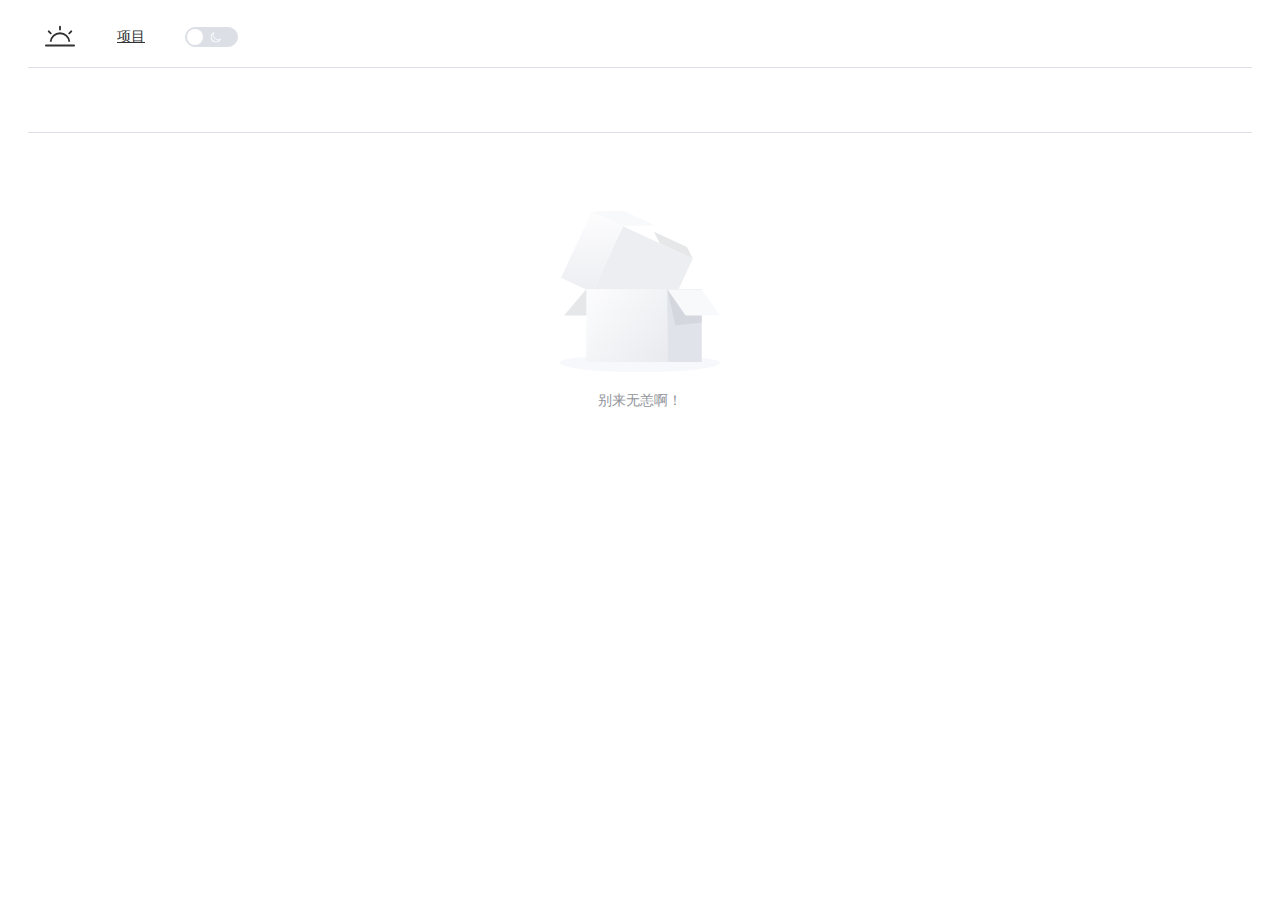
==== commit c5af2e40: "优化" ====
--- a/index.html
+++ b/index.html
@@ -5,8 +5,8 @@
     <link rel="icon" href="/favicon.ico">
     <meta name="viewport" content="width=device-width, initial-scale=1.0">
     <title>呆呆研究社</title>
-    <script type="module" crossorigin src="/assets/index-B22orlfc.js"></script>
-    <link rel="stylesheet" crossorigin href="/assets/index-DKvarQCs.css">
+    <script type="module" crossorigin src="/assets/index-Bc7vcnIF.js"></script>
+    <link rel="stylesheet" crossorigin href="/assets/index-0NClrlJ5.css">
   </head>
   <body>
     <div id="app"></div>
--- a/assets/index-0NClrlJ5.css
+++ b/assets/index-0NClrlJ5.css
@@ -0,0 +1 @@
+@charset "UTF-8";:root{--el-color-white:#ffffff;--el-color-black:#000000;--el-color-primary-rgb:64,158,255;--el-color-success-rgb:103,194,58;--el-color-warning-rgb:230,162,60;--el-color-danger-rgb:245,108,108;--el-color-error-rgb:245,108,108;--el-color-info-rgb:144,147,153;--el-font-size-extra-large:20px;--el-font-size-large:18px;--el-font-size-medium:16px;--el-font-size-base:14px;--el-font-size-small:13px;--el-font-size-extra-small:12px;--el-font-family:"Helvetica Neue",Helvetica,"PingFang SC","Hiragino Sans GB","Microsoft YaHei","微软雅黑",Arial,sans-serif;--el-font-weight-primary:500;--el-font-line-height-primary:24px;--el-index-normal:1;--el-index-top:1000;--el-index-popper:2000;--el-border-radius-base:4px;--el-border-radius-small:2px;--el-border-radius-round:20px;--el-border-radius-circle:100%;--el-transition-duration:.3s;--el-transition-duration-fast:.2s;--el-transition-function-ease-in-out-bezier:cubic-bezier(.645,.045,.355,1);--el-transition-function-fast-bezier:cubic-bezier(.23,1,.32,1);--el-transition-all:all var(--el-transition-duration) var(--el-transition-function-ease-in-out-bezier);--el-transition-fade:opacity var(--el-transition-duration) var(--el-transition-function-fast-bezier);--el-transition-md-fade:transform var(--el-transition-duration) var(--el-transition-function-fast-bezier),opacity var(--el-transition-duration) var(--el-transition-function-fast-bezier);--el-transition-fade-linear:opacity var(--el-transition-duration-fast) linear;--el-transition-border:border-color var(--el-transition-duration-fast) var(--el-transition-function-ease-in-out-bezier);--el-transition-box-shadow:box-shadow var(--el-transition-duration-fast) var(--el-transition-function-ease-in-out-bezier);--el-transition-color:color var(--el-transition-duration-fast) var(--el-transition-function-ease-in-out-bezier);--el-component-size-large:40px;--el-component-size:32px;--el-component-size-small:24px;color-scheme:light;--el-color-primary:#409eff;--el-color-primary-light-3:rgb(121.3,187.1,255);--el-color-primary-light-5:rgb(159.5,206.5,255);--el-color-primary-light-7:rgb(197.7,225.9,255);--el-color-primary-light-8:rgb(216.8,235.6,255);--el-color-primary-light-9:rgb(235.9,245.3,255);--el-color-primary-dark-2:rgb(51.2,126.4,204);--el-color-success:#67c23a;--el-color-success-light-3:rgb(148.6,212.3,117.1);--el-color-success-light-5:rgb(179,224.5,156.5);--el-color-success-light-7:rgb(209.4,236.7,195.9);--el-color-success-light-8:rgb(224.6,242.8,215.6);--el-color-success-light-9:rgb(239.8,248.9,235.3);--el-color-success-dark-2:rgb(82.4,155.2,46.4);--el-color-warning:#e6a23c;--el-color-warning-light-3:rgb(237.5,189.9,118.5);--el-color-warning-light-5:rgb(242.5,208.5,157.5);--el-color-warning-light-7:rgb(247.5,227.1,196.5);--el-color-warning-light-8:rgb(250,236.4,216);--el-color-warning-light-9:rgb(252.5,245.7,235.5);--el-color-warning-dark-2:rgb(184,129.6,48);--el-color-danger:#f56c6c;--el-color-danger-light-3:rgb(248,152.1,152.1);--el-color-danger-light-5:rgb(250,181.5,181.5);--el-color-danger-light-7:rgb(252,210.9,210.9);--el-color-danger-light-8:rgb(253,225.6,225.6);--el-color-danger-light-9:rgb(254,240.3,240.3);--el-color-danger-dark-2:rgb(196,86.4,86.4);--el-color-error:#f56c6c;--el-color-error-light-3:rgb(248,152.1,152.1);--el-color-error-light-5:rgb(250,181.5,181.5);--el-color-error-light-7:rgb(252,210.9,210.9);--el-color-error-light-8:rgb(253,225.6,225.6);--el-color-error-light-9:rgb(254,240.3,240.3);--el-color-error-dark-2:rgb(196,86.4,86.4);--el-color-info:#909399;--el-color-info-light-3:rgb(177.3,179.4,183.6);--el-color-info-light-5:rgb(199.5,201,204);--el-color-info-light-7:rgb(221.7,222.6,224.4);--el-color-info-light-8:rgb(232.8,233.4,234.6);--el-color-info-light-9:rgb(243.9,244.2,244.8);--el-color-info-dark-2:rgb(115.2,117.6,122.4);--el-bg-color:#ffffff;--el-bg-color-page:#f2f3f5;--el-bg-color-overlay:#ffffff;--el-text-color-primary:#303133;--el-text-color-regular:#606266;--el-text-color-secondary:#909399;--el-text-color-placeholder:#a8abb2;--el-text-color-disabled:#c0c4cc;--el-border-color:#dcdfe6;--el-border-color-light:#e4e7ed;--el-border-color-lighter:#ebeef5;--el-border-color-extra-light:#f2f6fc;--el-border-color-dark:#d4d7de;--el-border-color-darker:#cdd0d6;--el-fill-color:#f0f2f5;--el-fill-color-light:#f5f7fa;--el-fill-color-lighter:#fafafa;--el-fill-color-extra-light:#fafcff;--el-fill-color-dark:#ebedf0;--el-fill-color-darker:#e6e8eb;--el-fill-color-blank:#ffffff;--el-box-shadow:0px 12px 32px 4px rgba(0,0,0,.04),0px 8px 20px rgba(0,0,0,.08);--el-box-shadow-light:0px 0px 12px rgba(0,0,0,.12);--el-box-shadow-lighter:0px 0px 6px rgba(0,0,0,.12);--el-box-shadow-dark:0px 16px 48px 16px rgba(0,0,0,.08),0px 12px 32px rgba(0,0,0,.12),0px 8px 16px -8px rgba(0,0,0,.16);--el-disabled-bg-color:var(--el-fill-color-light);--el-disabled-text-color:var(--el-text-color-placeholder);--el-disabled-border-color:var(--el-border-color-light);--el-overlay-color:rgba(0,0,0,.8);--el-overlay-color-light:rgba(0,0,0,.7);--el-overlay-color-lighter:rgba(0,0,0,.5);--el-mask-color:rgba(255,255,255,.9);--el-mask-color-extra-light:rgba(255,255,255,.3);--el-border-width:1px;--el-border-style:solid;--el-border-color-hover:var(--el-text-color-disabled);--el-border:var(--el-border-width) var(--el-border-style) var(--el-border-color);--el-svg-monochrome-grey:var(--el-border-color)}.fade-in-linear-enter-active,.fade-in-linear-leave-active{transition:var(--el-transition-fade-linear)}.fade-in-linear-enter-from,.fade-in-linear-leave-to{opacity:0}.el-fade-in-linear-enter-active,.el-fade-in-linear-leave-active{transition:var(--el-transition-fade-linear)}.el-fade-in-linear-enter-from,.el-fade-in-linear-leave-to{opacity:0}.el-fade-in-enter-active,.el-fade-in-leave-active{transition:all var(--el-transition-duration) cubic-bezier(.55,0,.1,1)}.el-fade-in-enter-from,.el-fade-in-leave-active{opacity:0}.el-zoom-in-center-enter-active,.el-zoom-in-center-leave-active{transition:all var(--el-transition-duration) cubic-bezier(.55,0,.1,1)}.el-zoom-in-center-enter-from,.el-zoom-in-center-leave-active{opacity:0;transform:scaleX(0)}.el-zoom-in-top-enter-active,.el-zoom-in-top-leave-active{opacity:1;transform:scaleY(1);transform-origin:center top;transition:var(--el-transition-md-fade)}.el-zoom-in-top-enter-active[data-popper-placement^=top],.el-zoom-in-top-leave-active[data-popper-placement^=top]{transform-origin:center bottom}.el-zoom-in-top-enter-from,.el-zoom-in-top-leave-active{opacity:0;transform:scaleY(0)}.el-zoom-in-bottom-enter-active,.el-zoom-in-bottom-leave-active{opacity:1;transform:scaleY(1);transform-origin:center bottom;transition:var(--el-transition-md-fade)}.el-zoom-in-bottom-enter-from,.el-zoom-in-bottom-leave-active{opacity:0;transform:scaleY(0)}.el-zoom-in-left-enter-active,.el-zoom-in-left-leave-active{opacity:1;transform:scale(1);transform-origin:top left;transition:var(--el-transition-md-fade)}.el-zoom-in-left-enter-from,.el-zoom-in-left-leave-active{opacity:0;transform:scale(.45)}.collapse-transition{transition:var(--el-transition-duration) height ease-in-out,var(--el-transition-duration) padding-top ease-in-out,var(--el-transition-duration) padding-bottom ease-in-out}.el-collapse-transition-enter-active,.el-collapse-transition-leave-active{transition:var(--el-transition-duration) max-height ease-in-out,var(--el-transition-duration) padding-top ease-in-out,var(--el-transition-duration) padding-bottom ease-in-out}.horizontal-collapse-transition{transition:var(--el-transition-duration) width ease-in-out,var(--el-transition-duration) padding-left ease-in-out,var(--el-transition-duration) padding-right ease-in-out}.el-list-enter-active,.el-list-leave-active{transition:all 1s}.el-list-enter-from,.el-list-leave-to{opacity:0;transform:translateY(-30px)}.el-list-leave-active{position:absolute!important}.el-opacity-transition{transition:opacity var(--el-transition-duration) cubic-bezier(.55,0,.1,1)}.el-icon-loading{animation:rotating 2s linear infinite}.el-icon--right{margin-left:5px}.el-icon--left{margin-right:5px}@keyframes rotating{0%{transform:rotate(0)}to{transform:rotate(1turn)}}.el-icon{--color:inherit;align-items:center;display:inline-flex;height:1em;justify-content:center;line-height:1em;position:relative;width:1em;fill:currentColor;color:var(--color);font-size:inherit}.el-icon.is-loading{animation:rotating 2s linear infinite}.el-icon svg{height:1em;width:1em}.el-affix--fixed{position:fixed}.el-alert{--el-alert-padding:8px 16px;--el-alert-border-radius-base:var(--el-border-radius-base);--el-alert-title-font-size:14px;--el-alert-title-with-description-font-size:16px;--el-alert-description-font-size:14px;--el-alert-close-font-size:16px;--el-alert-close-customed-font-size:14px;--el-alert-icon-size:16px;--el-alert-icon-large-size:28px;align-items:center;background-color:var(--el-color-white);border-radius:var(--el-alert-border-radius-base);box-sizing:border-box;display:flex;margin:0;opacity:1;overflow:hidden;padding:var(--el-alert-padding);position:relative;transition:opacity var(--el-transition-duration-fast);width:100%}.el-alert.is-light .el-alert__close-btn{color:var(--el-text-color-placeholder)}.el-alert.is-dark .el-alert__close-btn,.el-alert.is-dark .el-alert__description{color:var(--el-color-white)}.el-alert.is-center{justify-content:center}.el-alert--success{--el-alert-bg-color:var(--el-color-success-light-9)}.el-alert--success.is-light{background-color:var(--el-alert-bg-color)}.el-alert--success.is-light,.el-alert--success.is-light .el-alert__description{color:var(--el-color-success)}.el-alert--success.is-dark{background-color:var(--el-color-success);color:var(--el-color-white)}.el-alert--info{--el-alert-bg-color:var(--el-color-info-light-9)}.el-alert--info.is-light{background-color:var(--el-alert-bg-color)}.el-alert--info.is-light,.el-alert--info.is-light .el-alert__description{color:var(--el-color-info)}.el-alert--info.is-dark{background-color:var(--el-color-info);color:var(--el-color-white)}.el-alert--warning{--el-alert-bg-color:var(--el-color-warning-light-9)}.el-alert--warning.is-light{background-color:var(--el-alert-bg-color)}.el-alert--warning.is-light,.el-alert--warning.is-light .el-alert__description{color:var(--el-color-warning)}.el-alert--warning.is-dark{background-color:var(--el-color-warning);color:var(--el-color-white)}.el-alert--error{--el-alert-bg-color:var(--el-color-error-light-9)}.el-alert--error.is-light{background-color:var(--el-alert-bg-color)}.el-alert--error.is-light,.el-alert--error.is-light .el-alert__description{color:var(--el-color-error)}.el-alert--error.is-dark{background-color:var(--el-color-error);color:var(--el-color-white)}.el-alert__content{display:flex;flex-direction:column;gap:4px}.el-alert .el-alert__icon{font-size:var(--el-alert-icon-size);margin-right:8px;width:var(--el-alert-icon-size)}.el-alert .el-alert__icon.is-big{font-size:var(--el-alert-icon-large-size);margin-right:12px;width:var(--el-alert-icon-large-size)}.el-alert__title{font-size:var(--el-alert-title-font-size);line-height:24px}.el-alert__title.with-description{font-size:var(--el-alert-title-with-description-font-size)}.el-alert .el-alert__description{font-size:var(--el-alert-description-font-size);margin:0}.el-alert .el-alert__close-btn{cursor:pointer;font-size:var(--el-alert-close-font-size);opacity:1;position:absolute;right:16px;top:12px}.el-alert .el-alert__close-btn.is-customed{font-size:var(--el-alert-close-customed-font-size);font-style:normal;line-height:24px;top:8px}.el-alert-fade-enter-from,.el-alert-fade-leave-active{opacity:0}.el-aside{box-sizing:border-box;flex-shrink:0;overflow:auto;width:var(--el-aside-width,300px)}.el-autocomplete{--el-input-text-color:var(--el-text-color-regular);--el-input-border:var(--el-border);--el-input-hover-border:var(--el-border-color-hover);--el-input-focus-border:var(--el-color-primary);--el-input-transparent-border:0 0 0 1px transparent inset;--el-input-border-color:var(--el-border-color);--el-input-border-radius:var(--el-border-radius-base);--el-input-bg-color:var(--el-fill-color-blank);--el-input-icon-color:var(--el-text-color-placeholder);--el-input-placeholder-color:var(--el-text-color-placeholder);--el-input-hover-border-color:var(--el-border-color-hover);--el-input-clear-hover-color:var(--el-text-color-secondary);--el-input-focus-border-color:var(--el-color-primary);--el-input-width:100%;display:inline-block;position:relative;width:var(--el-input-width)}.el-autocomplete__popper.el-popper{background:var(--el-bg-color-overlay);box-shadow:var(--el-box-shadow-light)}.el-autocomplete__popper.el-popper,.el-autocomplete__popper.el-popper .el-popper__arrow:before{border:1px solid var(--el-border-color-light)}.el-autocomplete__popper.el-popper[data-popper-placement^=top] .el-popper__arrow:before{border-left-color:transparent;border-top-color:transparent}.el-autocomplete__popper.el-popper[data-popper-placement^=bottom] .el-popper__arrow:before{border-bottom-color:transparent;border-right-color:transparent}.el-autocomplete__popper.el-popper[data-popper-placement^=left] .el-popper__arrow:before{border-bottom-color:transparent;border-left-color:transparent}.el-autocomplete__popper.el-popper[data-popper-placement^=right] .el-popper__arrow:before{border-right-color:transparent;border-top-color:transparent}.el-autocomplete-suggestion{border-radius:var(--el-border-radius-base);box-sizing:border-box}.el-autocomplete-suggestion__wrap{box-sizing:border-box;max-height:280px;padding:10px 0}.el-autocomplete-suggestion__list{margin:0;padding:0}.el-autocomplete-suggestion li{color:var(--el-text-color-regular);cursor:pointer;font-size:var(--el-font-size-base);line-height:34px;list-style:none;margin:0;overflow:hidden;padding:0 20px;text-align:left;text-overflow:ellipsis;white-space:nowrap}.el-autocomplete-suggestion li.highlighted,.el-autocomplete-suggestion li:hover{background-color:var(--el-fill-color-light)}.el-autocomplete-suggestion li.divider{border-top:1px solid var(--el-color-black);margin-top:6px}.el-autocomplete-suggestion li.divider:last-child{margin-bottom:-6px}.el-autocomplete-suggestion.is-loading li{color:var(--el-text-color-secondary);font-size:20px;height:100px;line-height:100px;text-align:center}.el-autocomplete-suggestion.is-loading li:after{content:"";display:inline-block;height:100%;vertical-align:middle}.el-autocomplete-suggestion.is-loading li:hover{background-color:var(--el-bg-color-overlay)}.el-autocomplete-suggestion.is-loading .el-icon-loading{vertical-align:middle}.el-avatar{--el-avatar-text-color:var(--el-color-white);--el-avatar-bg-color:var(--el-text-color-disabled);--el-avatar-text-size:14px;--el-avatar-icon-size:18px;--el-avatar-border-radius:var(--el-border-radius-base);--el-avatar-size-large:56px;--el-avatar-size-small:24px;--el-avatar-size:40px;align-items:center;background:var(--el-avatar-bg-color);box-sizing:border-box;color:var(--el-avatar-text-color);display:inline-flex;font-size:var(--el-avatar-text-size);height:var(--el-avatar-size);justify-content:center;outline:none;overflow:hidden;text-align:center;width:var(--el-avatar-size)}.el-avatar>img{display:block;height:100%;width:100%}.el-avatar--circle{border-radius:50%}.el-avatar--square{border-radius:var(--el-avatar-border-radius)}.el-avatar--icon{font-size:var(--el-avatar-icon-size)}.el-avatar--small{--el-avatar-size:24px}.el-avatar--large{--el-avatar-size:56px}.el-backtop{--el-backtop-bg-color:var(--el-bg-color-overlay);--el-backtop-text-color:var(--el-color-primary);--el-backtop-hover-bg-color:var(--el-border-color-extra-light);align-items:center;background-color:var(--el-backtop-bg-color);border-radius:50%;box-shadow:var(--el-box-shadow-lighter);color:var(--el-backtop-text-color);cursor:pointer;display:flex;font-size:20px;height:40px;justify-content:center;position:fixed;width:40px;z-index:5}.el-backtop:hover{background-color:var(--el-backtop-hover-bg-color)}.el-backtop__icon{font-size:20px}.el-badge{--el-badge-bg-color:var(--el-color-danger);--el-badge-radius:10px;--el-badge-font-size:12px;--el-badge-padding:6px;--el-badge-size:18px;display:inline-block;position:relative;vertical-align:middle;width:-moz-fit-content;width:fit-content}.el-badge__content{align-items:center;background-color:var(--el-badge-bg-color);border:1px solid var(--el-bg-color);border-radius:var(--el-badge-radius);color:var(--el-color-white);display:inline-flex;font-size:var(--el-badge-font-size);height:var(--el-badge-size);justify-content:center;padding:0 var(--el-badge-padding);white-space:nowrap}.el-badge__content.is-fixed{position:absolute;right:calc(1px + var(--el-badge-size)/2);top:0;transform:translateY(-50%) translate(100%);z-index:var(--el-index-normal)}.el-badge__content.is-fixed.is-dot{right:5px}.el-badge__content.is-dot{border-radius:50%;height:8px;padding:0;right:0;width:8px}.el-badge__content.is-hide-zero{display:none}.el-badge__content--primary{background-color:var(--el-color-primary)}.el-badge__content--success{background-color:var(--el-color-success)}.el-badge__content--warning{background-color:var(--el-color-warning)}.el-badge__content--info{background-color:var(--el-color-info)}.el-badge__content--danger{background-color:var(--el-color-danger)}.el-breadcrumb{font-size:14px;line-height:1}.el-breadcrumb:after,.el-breadcrumb:before{content:"";display:table}.el-breadcrumb:after{clear:both}.el-breadcrumb__separator{color:var(--el-text-color-placeholder);font-weight:700;margin:0 9px}.el-breadcrumb__separator.el-icon{font-weight:400;margin:0 6px}.el-breadcrumb__separator.el-icon svg{vertical-align:middle}.el-breadcrumb__item{align-items:center;display:inline-flex;float:left}.el-breadcrumb__inner{color:var(--el-text-color-regular)}.el-breadcrumb__inner a,.el-breadcrumb__inner.is-link{color:var(--el-text-color-primary);font-weight:700;text-decoration:none;transition:var(--el-transition-color)}.el-breadcrumb__inner a:hover,.el-breadcrumb__inner.is-link:hover{color:var(--el-color-primary);cursor:pointer}.el-breadcrumb__item:last-child .el-breadcrumb__inner,.el-breadcrumb__item:last-child .el-breadcrumb__inner a,.el-breadcrumb__item:last-child .el-breadcrumb__inner a:hover,.el-breadcrumb__item:last-child .el-breadcrumb__inner:hover{color:var(--el-text-color-regular);cursor:text;font-weight:400}.el-breadcrumb__item:last-child .el-breadcrumb__separator{display:none}.el-button-group{display:inline-block;vertical-align:middle}.el-button-group:after,.el-button-group:before{content:"";display:table}.el-button-group:after{clear:both}.el-button-group>.el-button{float:left;position:relative}.el-button-group>.el-button+.el-button{margin-left:0}.el-button-group>.el-button:first-child{border-bottom-right-radius:0;border-top-right-radius:0}.el-button-group>.el-button:last-child{border-bottom-left-radius:0;border-top-left-radius:0}.el-button-group>.el-button:first-child:last-child{border-bottom-left-radius:var(--el-border-radius-base);border-bottom-right-radius:var(--el-border-radius-base);border-top-left-radius:var(--el-border-radius-base);border-top-right-radius:var(--el-border-radius-base)}.el-button-group>.el-button:first-child:last-child.is-round{border-radius:var(--el-border-radius-round)}.el-button-group>.el-button:first-child:last-child.is-circle{border-radius:50%}.el-button-group>.el-button:not(:first-child):not(:last-child){border-radius:0}.el-button-group>.el-button:not(:last-child){margin-right:-1px}.el-button-group>.el-button.is-active,.el-button-group>.el-button:active,.el-button-group>.el-button:focus,.el-button-group>.el-button:hover{z-index:1}.el-button-group>.el-dropdown>.el-button{border-bottom-left-radius:0;border-left-color:var(--el-button-divide-border-color);border-top-left-radius:0}.el-button-group .el-button--primary:first-child{border-right-color:var(--el-button-divide-border-color)}.el-button-group .el-button--primary:last-child{border-left-color:var(--el-button-divide-border-color)}.el-button-group .el-button--primary:not(:first-child):not(:last-child){border-left-color:var(--el-button-divide-border-color);border-right-color:var(--el-button-divide-border-color)}.el-button-group .el-button--success:first-child{border-right-color:var(--el-button-divide-border-color)}.el-button-group .el-button--success:last-child{border-left-color:var(--el-button-divide-border-color)}.el-button-group .el-button--success:not(:first-child):not(:last-child){border-left-color:var(--el-button-divide-border-color);border-right-color:var(--el-button-divide-border-color)}.el-button-group .el-button--warning:first-child{border-right-color:var(--el-button-divide-border-color)}.el-button-group .el-button--warning:last-child{border-left-color:var(--el-button-divide-border-color)}.el-button-group .el-button--warning:not(:first-child):not(:last-child){border-left-color:var(--el-button-divide-border-color);border-right-color:var(--el-button-divide-border-color)}.el-button-group .el-button--danger:first-child{border-right-color:var(--el-button-divide-border-color)}.el-button-group .el-button--danger:last-child{border-left-color:var(--el-button-divide-border-color)}.el-button-group .el-button--danger:not(:first-child):not(:last-child){border-left-color:var(--el-button-divide-border-color);border-right-color:var(--el-button-divide-border-color)}.el-button-group .el-button--info:first-child{border-right-color:var(--el-button-divide-border-color)}.el-button-group .el-button--info:last-child{border-left-color:var(--el-button-divide-border-color)}.el-button-group .el-button--info:not(:first-child):not(:last-child){border-left-color:var(--el-button-divide-border-color);border-right-color:var(--el-button-divide-border-color)}.el-button{--el-button-font-weight:var(--el-font-weight-primary);--el-button-border-color:var(--el-border-color);--el-button-bg-color:var(--el-fill-color-blank);--el-button-text-color:var(--el-text-color-regular);--el-button-disabled-text-color:var(--el-disabled-text-color);--el-button-disabled-bg-color:var(--el-fill-color-blank);--el-button-disabled-border-color:var(--el-border-color-light);--el-button-divide-border-color:rgba(255,255,255,.5);--el-button-hover-text-color:var(--el-color-primary);--el-button-hover-bg-color:var(--el-color-primary-light-9);--el-button-hover-border-color:var(--el-color-primary-light-7);--el-button-active-text-color:var(--el-button-hover-text-color);--el-button-active-border-color:var(--el-color-primary);--el-button-active-bg-color:var(--el-button-hover-bg-color);--el-button-outline-color:var(--el-color-primary-light-5);--el-button-hover-link-text-color:var(--el-text-color-secondary);--el-button-active-color:var(--el-text-color-primary);align-items:center;-webkit-appearance:none;background-color:var(--el-button-bg-color);border:var(--el-border);border-color:var(--el-button-border-color);box-sizing:border-box;color:var(--el-button-text-color);cursor:pointer;display:inline-flex;font-weight:var(--el-button-font-weight);height:32px;justify-content:center;line-height:1;outline:none;text-align:center;transition:.1s;-webkit-user-select:none;-moz-user-select:none;user-select:none;vertical-align:middle;white-space:nowrap}.el-button:hover{background-color:var(--el-button-hover-bg-color);border-color:var(--el-button-hover-border-color);color:var(--el-button-hover-text-color);outline:none}.el-button:active{background-color:var(--el-button-active-bg-color);border-color:var(--el-button-active-border-color);color:var(--el-button-active-text-color);outline:none}.el-button:focus-visible{outline:2px solid var(--el-button-outline-color);outline-offset:1px;transition:outline-offset 0s,outline 0s}.el-button>span{align-items:center;display:inline-flex}.el-button+.el-button{margin-left:12px}.el-button{border-radius:var(--el-border-radius-base);font-size:var(--el-font-size-base)}.el-button,.el-button.is-round{padding:8px 15px}.el-button::-moz-focus-inner{border:0}.el-button [class*=el-icon]+span{margin-left:6px}.el-button [class*=el-icon] svg{vertical-align:bottom}.el-button.is-plain{--el-button-hover-text-color:var(--el-color-primary);--el-button-hover-bg-color:var(--el-fill-color-blank);--el-button-hover-border-color:var(--el-color-primary)}.el-button.is-active{background-color:var(--el-button-active-bg-color);border-color:var(--el-button-active-border-color);color:var(--el-button-active-text-color);outline:none}.el-button.is-disabled,.el-button.is-disabled:hover{background-color:var(--el-button-disabled-bg-color);background-image:none;border-color:var(--el-button-disabled-border-color);color:var(--el-button-disabled-text-color);cursor:not-allowed}.el-button.is-loading{pointer-events:none;position:relative}.el-button.is-loading:before{background-color:var(--el-mask-color-extra-light);border-radius:inherit;bottom:-1px;content:"";left:-1px;pointer-events:none;position:absolute;right:-1px;top:-1px;z-index:1}.el-button.is-round{border-radius:var(--el-border-radius-round)}.el-button.is-circle{border-radius:50%;padding:8px;width:32px}.el-button.is-text{background-color:transparent;border:0 solid transparent;color:var(--el-button-text-color)}.el-button.is-text.is-disabled{background-color:transparent!important;color:var(--el-button-disabled-text-color)}.el-button.is-text:not(.is-disabled):hover{background-color:var(--el-fill-color-light)}.el-button.is-text:not(.is-disabled):focus-visible{outline:2px solid var(--el-button-outline-color);outline-offset:1px;transition:outline-offset 0s,outline 0s}.el-button.is-text:not(.is-disabled):active{background-color:var(--el-fill-color)}.el-button.is-text:not(.is-disabled).is-has-bg{background-color:var(--el-fill-color-light)}.el-button.is-text:not(.is-disabled).is-has-bg:hover{background-color:var(--el-fill-color)}.el-button.is-text:not(.is-disabled).is-has-bg:active{background-color:var(--el-fill-color-dark)}.el-button__text--expand{letter-spacing:.3em;margin-right:-.3em}.el-button.is-link{background:transparent;border-color:transparent;color:var(--el-button-text-color);height:auto;padding:2px}.el-button.is-link:hover{color:var(--el-button-hover-link-text-color)}.el-button.is-link.is-disabled{background-color:transparent!important;border-color:transparent!important;color:var(--el-button-disabled-text-color)}.el-button.is-link:not(.is-disabled):active,.el-button.is-link:not(.is-disabled):hover{background-color:transparent;border-color:transparent}.el-button.is-link:not(.is-disabled):active{color:var(--el-button-active-color)}.el-button--text{background:transparent;border-color:transparent;color:var(--el-color-primary);padding-left:0;padding-right:0}.el-button--text.is-disabled{background-color:transparent!important;border-color:transparent!important;color:var(--el-button-disabled-text-color)}.el-button--text:not(.is-disabled):hover{background-color:transparent;border-color:transparent;color:var(--el-color-primary-light-3)}.el-button--text:not(.is-disabled):active{background-color:transparent;border-color:transparent;color:var(--el-color-primary-dark-2)}.el-button__link--expand{letter-spacing:.3em;margin-right:-.3em}.el-button--primary{--el-button-text-color:var(--el-color-white);--el-button-bg-color:var(--el-color-primary);--el-button-border-color:var(--el-color-primary);--el-button-outline-color:var(--el-color-primary-light-5);--el-button-active-color:var(--el-color-primary-dark-2);--el-button-hover-text-color:var(--el-color-white);--el-button-hover-link-text-color:var(--el-color-primary-light-5);--el-button-hover-bg-color:var(--el-color-primary-light-3);--el-button-hover-border-color:var(--el-color-primary-light-3);--el-button-active-bg-color:var(--el-color-primary-dark-2);--el-button-active-border-color:var(--el-color-primary-dark-2);--el-button-disabled-text-color:var(--el-color-white);--el-button-disabled-bg-color:var(--el-color-primary-light-5);--el-button-disabled-border-color:var(--el-color-primary-light-5)}.el-button--primary.is-link,.el-button--primary.is-plain,.el-button--primary.is-text{--el-button-text-color:var(--el-color-primary);--el-button-bg-color:var(--el-color-primary-light-9);--el-button-border-color:var(--el-color-primary-light-5);--el-button-hover-text-color:var(--el-color-white);--el-button-hover-bg-color:var(--el-color-primary);--el-button-hover-border-color:var(--el-color-primary);--el-button-active-text-color:var(--el-color-white)}.el-button--primary.is-link.is-disabled,.el-button--primary.is-link.is-disabled:active,.el-button--primary.is-link.is-disabled:focus,.el-button--primary.is-link.is-disabled:hover,.el-button--primary.is-plain.is-disabled,.el-button--primary.is-plain.is-disabled:active,.el-button--primary.is-plain.is-disabled:focus,.el-button--primary.is-plain.is-disabled:hover,.el-button--primary.is-text.is-disabled,.el-button--primary.is-text.is-disabled:active,.el-button--primary.is-text.is-disabled:focus,.el-button--primary.is-text.is-disabled:hover{background-color:var(--el-color-primary-light-9);border-color:var(--el-color-primary-light-8);color:var(--el-color-primary-light-5)}.el-button--success{--el-button-text-color:var(--el-color-white);--el-button-bg-color:var(--el-color-success);--el-button-border-color:var(--el-color-success);--el-button-outline-color:var(--el-color-success-light-5);--el-button-active-color:var(--el-color-success-dark-2);--el-button-hover-text-color:var(--el-color-white);--el-button-hover-link-text-color:var(--el-color-success-light-5);--el-button-hover-bg-color:var(--el-color-success-light-3);--el-button-hover-border-color:var(--el-color-success-light-3);--el-button-active-bg-color:var(--el-color-success-dark-2);--el-button-active-border-color:var(--el-color-success-dark-2);--el-button-disabled-text-color:var(--el-color-white);--el-button-disabled-bg-color:var(--el-color-success-light-5);--el-button-disabled-border-color:var(--el-color-success-light-5)}.el-button--success.is-link,.el-button--success.is-plain,.el-button--success.is-text{--el-button-text-color:var(--el-color-success);--el-button-bg-color:var(--el-color-success-light-9);--el-button-border-color:var(--el-color-success-light-5);--el-button-hover-text-color:var(--el-color-white);--el-button-hover-bg-color:var(--el-color-success);--el-button-hover-border-color:var(--el-color-success);--el-button-active-text-color:var(--el-color-white)}.el-button--success.is-link.is-disabled,.el-button--success.is-link.is-disabled:active,.el-button--success.is-link.is-disabled:focus,.el-button--success.is-link.is-disabled:hover,.el-button--success.is-plain.is-disabled,.el-button--success.is-plain.is-disabled:active,.el-button--success.is-plain.is-disabled:focus,.el-button--success.is-plain.is-disabled:hover,.el-button--success.is-text.is-disabled,.el-button--success.is-text.is-disabled:active,.el-button--success.is-text.is-disabled:focus,.el-button--success.is-text.is-disabled:hover{background-color:var(--el-color-success-light-9);border-color:var(--el-color-success-light-8);color:var(--el-color-success-light-5)}.el-button--warning{--el-button-text-color:var(--el-color-white);--el-button-bg-color:var(--el-color-warning);--el-button-border-color:var(--el-color-warning);--el-button-outline-color:var(--el-color-warning-light-5);--el-button-active-color:var(--el-color-warning-dark-2);--el-button-hover-text-color:var(--el-color-white);--el-button-hover-link-text-color:var(--el-color-warning-light-5);--el-button-hover-bg-color:var(--el-color-warning-light-3);--el-button-hover-border-color:var(--el-color-warning-light-3);--el-button-active-bg-color:var(--el-color-warning-dark-2);--el-button-active-border-color:var(--el-color-warning-dark-2);--el-button-disabled-text-color:var(--el-color-white);--el-button-disabled-bg-color:var(--el-color-warning-light-5);--el-button-disabled-border-color:var(--el-color-warning-light-5)}.el-button--warning.is-link,.el-button--warning.is-plain,.el-button--warning.is-text{--el-button-text-color:var(--el-color-warning);--el-button-bg-color:var(--el-color-warning-light-9);--el-button-border-color:var(--el-color-warning-light-5);--el-button-hover-text-color:var(--el-color-white);--el-button-hover-bg-color:var(--el-color-warning);--el-button-hover-border-color:var(--el-color-warning);--el-button-active-text-color:var(--el-color-white)}.el-button--warning.is-link.is-disabled,.el-button--warning.is-link.is-disabled:active,.el-button--warning.is-link.is-disabled:focus,.el-button--warning.is-link.is-disabled:hover,.el-button--warning.is-plain.is-disabled,.el-button--warning.is-plain.is-disabled:active,.el-button--warning.is-plain.is-disabled:focus,.el-button--warning.is-plain.is-disabled:hover,.el-button--warning.is-text.is-disabled,.el-button--warning.is-text.is-disabled:active,.el-button--warning.is-text.is-disabled:focus,.el-button--warning.is-text.is-disabled:hover{background-color:var(--el-color-warning-light-9);border-color:var(--el-color-warning-light-8);color:var(--el-color-warning-light-5)}.el-button--danger{--el-button-text-color:var(--el-color-white);--el-button-bg-color:var(--el-color-danger);--el-button-border-color:var(--el-color-danger);--el-button-outline-color:var(--el-color-danger-light-5);--el-button-active-color:var(--el-color-danger-dark-2);--el-button-hover-text-color:var(--el-color-white);--el-button-hover-link-text-color:var(--el-color-danger-light-5);--el-button-hover-bg-color:var(--el-color-danger-light-3);--el-button-hover-border-color:var(--el-color-danger-light-3);--el-button-active-bg-color:var(--el-color-danger-dark-2);--el-button-active-border-color:var(--el-color-danger-dark-2);--el-button-disabled-text-color:var(--el-color-white);--el-button-disabled-bg-color:var(--el-color-danger-light-5);--el-button-disabled-border-color:var(--el-color-danger-light-5)}.el-button--danger.is-link,.el-button--danger.is-plain,.el-button--danger.is-text{--el-button-text-color:var(--el-color-danger);--el-button-bg-color:var(--el-color-danger-light-9);--el-button-border-color:var(--el-color-danger-light-5);--el-button-hover-text-color:var(--el-color-white);--el-button-hover-bg-color:var(--el-color-danger);--el-button-hover-border-color:var(--el-color-danger);--el-button-active-text-color:var(--el-color-white)}.el-button--danger.is-link.is-disabled,.el-button--danger.is-link.is-disabled:active,.el-button--danger.is-link.is-disabled:focus,.el-button--danger.is-link.is-disabled:hover,.el-button--danger.is-plain.is-disabled,.el-button--danger.is-plain.is-disabled:active,.el-button--danger.is-plain.is-disabled:focus,.el-button--danger.is-plain.is-disabled:hover,.el-button--danger.is-text.is-disabled,.el-button--danger.is-text.is-disabled:active,.el-button--danger.is-text.is-disabled:focus,.el-button--danger.is-text.is-disabled:hover{background-color:var(--el-color-danger-light-9);border-color:var(--el-color-danger-light-8);color:var(--el-color-danger-light-5)}.el-button--info{--el-button-text-color:var(--el-color-white);--el-button-bg-color:var(--el-color-info);--el-button-border-color:var(--el-color-info);--el-button-outline-color:var(--el-color-info-light-5);--el-button-active-color:var(--el-color-info-dark-2);--el-button-hover-text-color:var(--el-color-white);--el-button-hover-link-text-color:var(--el-color-info-light-5);--el-button-hover-bg-color:var(--el-color-info-light-3);--el-button-hover-border-color:var(--el-color-info-light-3);--el-button-active-bg-color:var(--el-color-info-dark-2);--el-button-active-border-color:var(--el-color-info-dark-2);--el-button-disabled-text-color:var(--el-color-white);--el-button-disabled-bg-color:var(--el-color-info-light-5);--el-button-disabled-border-color:var(--el-color-info-light-5)}.el-button--info.is-link,.el-button--info.is-plain,.el-button--info.is-text{--el-button-text-color:var(--el-color-info);--el-button-bg-color:var(--el-color-info-light-9);--el-button-border-color:var(--el-color-info-light-5);--el-button-hover-text-color:var(--el-color-white);--el-button-hover-bg-color:var(--el-color-info);--el-button-hover-border-color:var(--el-color-info);--el-button-active-text-color:var(--el-color-white)}.el-button--info.is-link.is-disabled,.el-button--info.is-link.is-disabled:active,.el-button--info.is-link.is-disabled:focus,.el-button--info.is-link.is-disabled:hover,.el-button--info.is-plain.is-disabled,.el-button--info.is-plain.is-disabled:active,.el-button--info.is-plain.is-disabled:focus,.el-button--info.is-plain.is-disabled:hover,.el-button--info.is-text.is-disabled,.el-button--info.is-text.is-disabled:active,.el-button--info.is-text.is-disabled:focus,.el-button--info.is-text.is-disabled:hover{background-color:var(--el-color-info-light-9);border-color:var(--el-color-info-light-8);color:var(--el-color-info-light-5)}.el-button--large{--el-button-size:40px;height:var(--el-button-size)}.el-button--large [class*=el-icon]+span{margin-left:8px}.el-button--large{border-radius:var(--el-border-radius-base);font-size:var(--el-font-size-base);padding:12px 19px}.el-button--large.is-round{padding:12px 19px}.el-button--large.is-circle{padding:12px;width:var(--el-button-size)}.el-button--small{--el-button-size:24px;height:var(--el-button-size)}.el-button--small [class*=el-icon]+span{margin-left:4px}.el-button--small{border-radius:calc(var(--el-border-radius-base) - 1px);font-size:12px;padding:5px 11px}.el-button--small.is-round{padding:5px 11px}.el-button--small.is-circle{padding:5px;width:var(--el-button-size)}.el-calendar{--el-calendar-border:var(--el-table-border,1px solid var(--el-border-color-lighter));--el-calendar-header-border-bottom:var(--el-calendar-border);--el-calendar-selected-bg-color:var(--el-color-primary-light-9);--el-calendar-cell-width:85px;background-color:var(--el-fill-color-blank)}.el-calendar__header{border-bottom:var(--el-calendar-header-border-bottom);display:flex;justify-content:space-between;padding:12px 20px}.el-calendar__title{align-self:center;color:var(--el-text-color)}.el-calendar__body{padding:12px 20px 35px}.el-calendar-table{table-layout:fixed;width:100%}.el-calendar-table thead th{color:var(--el-text-color-regular);font-weight:400;padding:12px 0}.el-calendar-table:not(.is-range) td.next,.el-calendar-table:not(.is-range) td.prev{color:var(--el-text-color-placeholder)}.el-calendar-table td{border-bottom:var(--el-calendar-border);border-right:var(--el-calendar-border);transition:background-color var(--el-transition-duration-fast) ease;vertical-align:top}.el-calendar-table td.is-selected{background-color:var(--el-calendar-selected-bg-color)}.el-calendar-table td.is-today{color:var(--el-color-primary)}.el-calendar-table tr:first-child td{border-top:var(--el-calendar-border)}.el-calendar-table tr td:first-child{border-left:var(--el-calendar-border)}.el-calendar-table tr.el-calendar-table__row--hide-border td{border-top:none}.el-calendar-table .el-calendar-day{box-sizing:border-box;height:var(--el-calendar-cell-width);padding:8px}.el-calendar-table .el-calendar-day:hover{background-color:var(--el-calendar-selected-bg-color);cursor:pointer}.el-card{--el-card-border-color:var(--el-border-color-light);--el-card-border-radius:4px;--el-card-padding:20px;--el-card-bg-color:var(--el-fill-color-blank);background-color:var(--el-card-bg-color);border:1px solid var(--el-card-border-color);border-radius:var(--el-card-border-radius);color:var(--el-text-color-primary);overflow:hidden;transition:var(--el-transition-duration)}.el-card.is-always-shadow,.el-card.is-hover-shadow:focus,.el-card.is-hover-shadow:hover{box-shadow:var(--el-box-shadow-light)}.el-card__header{border-bottom:1px solid var(--el-card-border-color);box-sizing:border-box;padding:calc(var(--el-card-padding) - 2px) var(--el-card-padding)}.el-card__body{padding:var(--el-card-padding)}.el-card__footer{border-top:1px solid var(--el-card-border-color);box-sizing:border-box;padding:calc(var(--el-card-padding) - 2px) var(--el-card-padding)}.el-carousel__item{display:inline-block;height:100%;left:0;overflow:hidden;position:absolute;top:0;width:100%}.el-carousel__item,.el-carousel__item.is-active{z-index:calc(var(--el-index-normal) - 1)}.el-carousel__item--card,.el-carousel__item.is-animating{transition:transform .4s ease-in-out}.el-carousel__item--card{width:50%}.el-carousel__item--card.is-in-stage{cursor:pointer;z-index:var(--el-index-normal)}.el-carousel__item--card.is-in-stage.is-hover .el-carousel__mask,.el-carousel__item--card.is-in-stage:hover .el-carousel__mask{opacity:.12}.el-carousel__item--card.is-active{z-index:calc(var(--el-index-normal) + 1)}.el-carousel__item--card-vertical{height:50%;width:100%}.el-carousel__mask{background-color:var(--el-color-white);height:100%;left:0;opacity:.24;position:absolute;top:0;transition:var(--el-transition-duration-fast);width:100%}.el-carousel{--el-carousel-arrow-font-size:12px;--el-carousel-arrow-size:36px;--el-carousel-arrow-background:rgba(31,45,61,.11);--el-carousel-arrow-hover-background:rgba(31,45,61,.23);--el-carousel-indicator-width:30px;--el-carousel-indicator-height:2px;--el-carousel-indicator-padding-horizontal:4px;--el-carousel-indicator-padding-vertical:12px;--el-carousel-indicator-out-color:var(--el-border-color-hover);position:relative}.el-carousel--horizontal,.el-carousel--vertical{overflow:hidden}.el-carousel__container{height:300px;position:relative}.el-carousel__arrow{align-items:center;background-color:var(--el-carousel-arrow-background);border:none;border-radius:50%;color:#fff;cursor:pointer;display:inline-flex;font-size:var(--el-carousel-arrow-font-size);height:var(--el-carousel-arrow-size);justify-content:center;margin:0;outline:none;padding:0;position:absolute;text-align:center;top:50%;transform:translateY(-50%);transition:var(--el-transition-duration);width:var(--el-carousel-arrow-size);z-index:10}.el-carousel__arrow--left{left:16px}.el-carousel__arrow--right{right:16px}.el-carousel__arrow:hover{background-color:var(--el-carousel-arrow-hover-background)}.el-carousel__arrow i{cursor:pointer}.el-carousel__indicators{list-style:none;margin:0;padding:0;position:absolute;z-index:calc(var(--el-index-normal) + 1)}.el-carousel__indicators--horizontal{bottom:0;left:50%;transform:translate(-50%)}.el-carousel__indicators--vertical{right:0;top:50%;transform:translateY(-50%)}.el-carousel__indicators--outside{bottom:calc(var(--el-carousel-indicator-height) + var(--el-carousel-indicator-padding-vertical)*2);position:static;text-align:center;transform:none}.el-carousel__indicators--outside .el-carousel__indicator:hover button{opacity:.64}.el-carousel__indicators--outside button{background-color:var(--el-carousel-indicator-out-color);opacity:.24}.el-carousel__indicators--right{right:0}.el-carousel__indicators--labels{left:0;right:0;text-align:center;transform:none}.el-carousel__indicators--labels .el-carousel__button{color:#000;font-size:12px;height:auto;padding:2px 18px;width:auto}.el-carousel__indicators--labels .el-carousel__indicator{padding:6px 4px}.el-carousel__indicator{background-color:transparent;cursor:pointer}.el-carousel__indicator:hover button{opacity:.72}.el-carousel__indicator--horizontal{display:inline-block;padding:var(--el-carousel-indicator-padding-vertical) var(--el-carousel-indicator-padding-horizontal)}.el-carousel__indicator--vertical{padding:var(--el-carousel-indicator-padding-horizontal) var(--el-carousel-indicator-padding-vertical)}.el-carousel__indicator--vertical .el-carousel__button{height:calc(var(--el-carousel-indicator-width)/2);width:var(--el-carousel-indicator-height)}.el-carousel__indicator.is-active button{opacity:1}.el-carousel__button{background-color:#fff;border:none;cursor:pointer;display:block;height:var(--el-carousel-indicator-height);margin:0;opacity:.48;outline:none;padding:0;transition:var(--el-transition-duration);width:var(--el-carousel-indicator-width)}.carousel-arrow-left-enter-from,.carousel-arrow-left-leave-active{opacity:0;transform:translateY(-50%) translate(-10px)}.carousel-arrow-right-enter-from,.carousel-arrow-right-leave-active{opacity:0;transform:translateY(-50%) translate(10px)}.el-transitioning{filter:url(#elCarouselHorizontal)}.el-transitioning-vertical{filter:url(#elCarouselVertical)}.el-cascader-panel{--el-cascader-menu-text-color:var(--el-text-color-regular);--el-cascader-menu-selected-text-color:var(--el-color-primary);--el-cascader-menu-fill:var(--el-bg-color-overlay);--el-cascader-menu-font-size:var(--el-font-size-base);--el-cascader-menu-radius:var(--el-border-radius-base);--el-cascader-menu-border:solid 1px var(--el-border-color-light);--el-cascader-menu-shadow:var(--el-box-shadow-light);--el-cascader-node-background-hover:var(--el-fill-color-light);--el-cascader-node-color-disabled:var(--el-text-color-placeholder);--el-cascader-color-empty:var(--el-text-color-placeholder);--el-cascader-tag-background:var(--el-fill-color);border-radius:var(--el-cascader-menu-radius);display:flex;font-size:var(--el-cascader-menu-font-size)}.el-cascader-panel.is-bordered{border:var(--el-cascader-menu-border);border-radius:var(--el-cascader-menu-radius)}.el-cascader-menu{border-right:var(--el-cascader-menu-border);box-sizing:border-box;color:var(--el-cascader-menu-text-color);min-width:180px}.el-cascader-menu:last-child{border-right:none}.el-cascader-menu:last-child .el-cascader-node{padding-right:20px}.el-cascader-menu__wrap.el-scrollbar__wrap{height:204px}.el-cascader-menu__list{box-sizing:border-box;list-style:none;margin:0;min-height:100%;padding:6px 0;position:relative}.el-cascader-menu__hover-zone{height:100%;left:0;pointer-events:none;position:absolute;top:0;width:100%}.el-cascader-menu__empty-text{align-items:center;color:var(--el-cascader-color-empty);display:flex;left:50%;position:absolute;top:50%;transform:translate(-50%,-50%)}.el-cascader-menu__empty-text .is-loading{margin-right:2px}.el-cascader-node{align-items:center;display:flex;height:34px;line-height:34px;outline:none;padding:0 30px 0 20px;position:relative}.el-cascader-node.is-selectable.in-active-path{color:var(--el-cascader-menu-text-color)}.el-cascader-node.in-active-path,.el-cascader-node.is-active,.el-cascader-node.is-selectable.in-checked-path{color:var(--el-cascader-menu-selected-text-color);font-weight:700}.el-cascader-node:not(.is-disabled){cursor:pointer}.el-cascader-node:not(.is-disabled):focus,.el-cascader-node:not(.is-disabled):hover{background:var(--el-cascader-node-background-hover)}.el-cascader-node.is-disabled{color:var(--el-cascader-node-color-disabled);cursor:not-allowed}.el-cascader-node__prefix{left:10px;position:absolute}.el-cascader-node__postfix{position:absolute;right:10px}.el-cascader-node__label{flex:1;overflow:hidden;padding:0 8px;text-align:left;text-overflow:ellipsis;white-space:nowrap}.el-cascader-node>.el-checkbox,.el-cascader-node>.el-radio{margin-right:0}.el-cascader-node>.el-radio .el-radio__label{padding-left:0}.el-cascader{--el-cascader-menu-text-color:var(--el-text-color-regular);--el-cascader-menu-selected-text-color:var(--el-color-primary);--el-cascader-menu-fill:var(--el-bg-color-overlay);--el-cascader-menu-font-size:var(--el-font-size-base);--el-cascader-menu-radius:var(--el-border-radius-base);--el-cascader-menu-border:solid 1px var(--el-border-color-light);--el-cascader-menu-shadow:var(--el-box-shadow-light);--el-cascader-node-background-hover:var(--el-fill-color-light);--el-cascader-node-color-disabled:var(--el-text-color-placeholder);--el-cascader-color-empty:var(--el-text-color-placeholder);--el-cascader-tag-background:var(--el-fill-color);display:inline-block;font-size:var(--el-font-size-base);line-height:32px;outline:none;position:relative;vertical-align:middle}.el-cascader:not(.is-disabled):hover .el-input__wrapper{box-shadow:0 0 0 1px var(--el-input-hover-border-color) inset;cursor:pointer}.el-cascader .el-input{cursor:pointer;display:flex}.el-cascader .el-input .el-input__inner{cursor:pointer;text-overflow:ellipsis}.el-cascader .el-input .el-input__suffix-inner .el-icon svg{vertical-align:middle}.el-cascader .el-input .icon-arrow-down{font-size:14px;transition:transform var(--el-transition-duration)}.el-cascader .el-input .icon-arrow-down.is-reverse{transform:rotate(180deg)}.el-cascader .el-input .icon-circle-close:hover{color:var(--el-input-clear-hover-color,var(--el-text-color-secondary))}.el-cascader .el-input.is-focus .el-input__wrapper{box-shadow:0 0 0 1px var(--el-input-focus-border-color,var(--el-color-primary)) inset}.el-cascader--large{font-size:14px;line-height:40px}.el-cascader--large .el-cascader__tags{gap:6px;padding:8px}.el-cascader--large .el-cascader__search-input{height:24px;margin-left:7px}.el-cascader--small{font-size:12px;line-height:24px}.el-cascader--small .el-cascader__tags{gap:4px;padding:2px}.el-cascader--small .el-cascader__search-input{height:20px;margin-left:5px}.el-cascader.is-disabled .el-cascader__label{color:var(--el-disabled-text-color);z-index:calc(var(--el-index-normal) + 1)}.el-cascader__dropdown{--el-cascader-menu-text-color:var(--el-text-color-regular);--el-cascader-menu-selected-text-color:var(--el-color-primary);--el-cascader-menu-fill:var(--el-bg-color-overlay);--el-cascader-menu-font-size:var(--el-font-size-base);--el-cascader-menu-radius:var(--el-border-radius-base);--el-cascader-menu-border:solid 1px var(--el-border-color-light);--el-cascader-menu-shadow:var(--el-box-shadow-light);--el-cascader-node-background-hover:var(--el-fill-color-light);--el-cascader-node-color-disabled:var(--el-text-color-placeholder);--el-cascader-color-empty:var(--el-text-color-placeholder);--el-cascader-tag-background:var(--el-fill-color);border-radius:var(--el-cascader-menu-radius);font-size:var(--el-cascader-menu-font-size)}.el-cascader__dropdown.el-popper{background:var(--el-cascader-menu-fill)}.el-cascader__dropdown.el-popper,.el-cascader__dropdown.el-popper .el-popper__arrow:before{border:var(--el-cascader-menu-border)}.el-cascader__dropdown.el-popper[data-popper-placement^=top] .el-popper__arrow:before{border-left-color:transparent;border-top-color:transparent}.el-cascader__dropdown.el-popper[data-popper-placement^=bottom] .el-popper__arrow:before{border-bottom-color:transparent;border-right-color:transparent}.el-cascader__dropdown.el-popper[data-popper-placement^=left] .el-popper__arrow:before{border-bottom-color:transparent;border-left-color:transparent}.el-cascader__dropdown.el-popper[data-popper-placement^=right] .el-popper__arrow:before{border-right-color:transparent;border-top-color:transparent}.el-cascader__dropdown.el-popper{box-shadow:var(--el-cascader-menu-shadow)}.el-cascader__tags{box-sizing:border-box;display:flex;flex-wrap:wrap;gap:6px;left:0;line-height:normal;padding:4px;position:absolute;right:30px;text-align:left;top:50%;transform:translateY(-50%)}.el-cascader__tags .el-tag{align-items:center;background:var(--el-cascader-tag-background);display:inline-flex;max-width:100%;text-overflow:ellipsis}.el-cascader__tags .el-tag.el-tag--dark,.el-cascader__tags .el-tag.el-tag--plain{background-color:var(--el-tag-bg-color)}.el-cascader__tags .el-tag:not(.is-hit){border-color:transparent}.el-cascader__tags .el-tag:not(.is-hit).el-tag--dark,.el-cascader__tags .el-tag:not(.is-hit).el-tag--plain{border-color:var(--el-tag-border-color)}.el-cascader__tags .el-tag>span{flex:1;line-height:normal;overflow:hidden;text-overflow:ellipsis}.el-cascader__tags .el-tag .el-icon-close{background-color:var(--el-text-color-placeholder);color:var(--el-color-white);flex:none}.el-cascader__tags .el-tag .el-icon-close:hover{background-color:var(--el-text-color-secondary)}.el-cascader__tags .el-tag+input{margin-left:0}.el-cascader__tags.is-validate{right:55px}.el-cascader__collapse-tags{white-space:normal;z-index:var(--el-index-normal)}.el-cascader__collapse-tags .el-tag{align-items:center;background:var(--el-fill-color);display:inline-flex;max-width:100%;text-overflow:ellipsis}.el-cascader__collapse-tags .el-tag.el-tag--dark,.el-cascader__collapse-tags .el-tag.el-tag--plain{background-color:var(--el-tag-bg-color)}.el-cascader__collapse-tags .el-tag:not(.is-hit){border-color:transparent}.el-cascader__collapse-tags .el-tag:not(.is-hit).el-tag--dark,.el-cascader__collapse-tags .el-tag:not(.is-hit).el-tag--plain{border-color:var(--el-tag-border-color)}.el-cascader__collapse-tags .el-tag>span{flex:1;line-height:normal;overflow:hidden;text-overflow:ellipsis}.el-cascader__collapse-tags .el-tag .el-icon-close{background-color:var(--el-text-color-placeholder);color:var(--el-color-white);flex:none}.el-cascader__collapse-tags .el-tag .el-icon-close:hover{background-color:var(--el-text-color-secondary)}.el-cascader__collapse-tags .el-tag+input{margin-left:0}.el-cascader__collapse-tags .el-tag{margin:2px 0}.el-cascader__suggestion-panel{border-radius:var(--el-cascader-menu-radius)}.el-cascader__suggestion-list{color:var(--el-cascader-menu-text-color);font-size:var(--el-font-size-base);margin:0;max-height:204px;padding:6px 0;text-align:center}.el-cascader__suggestion-item{align-items:center;cursor:pointer;display:flex;height:34px;justify-content:space-between;outline:none;padding:0 15px;text-align:left}.el-cascader__suggestion-item:focus,.el-cascader__suggestion-item:hover{background:var(--el-cascader-node-background-hover)}.el-cascader__suggestion-item.is-checked{color:var(--el-cascader-menu-selected-text-color);font-weight:700}.el-cascader__suggestion-item>span{margin-right:10px}.el-cascader__empty-text{color:var(--el-cascader-color-empty);margin:10px 0}.el-cascader__search-input{background:transparent;border:none;box-sizing:border-box;color:var(--el-cascader-menu-text-color);flex:1;height:24px;margin-left:7px;min-width:60px;outline:none;padding:0}.el-cascader__search-input::-moz-placeholder{color:transparent}.el-cascader__search-input::placeholder{color:transparent}.el-check-tag{background-color:var(--el-color-info-light-9);border-radius:var(--el-border-radius-base);color:var(--el-color-info);cursor:pointer;display:inline-block;font-size:var(--el-font-size-base);font-weight:700;line-height:var(--el-font-size-base);padding:7px 15px;transition:var(--el-transition-all)}.el-check-tag:hover{background-color:var(--el-color-info-light-7)}.el-check-tag.el-check-tag--primary.is-checked{background-color:var(--el-color-primary-light-8);color:var(--el-color-primary)}.el-check-tag.el-check-tag--primary.is-checked:hover{background-color:var(--el-color-primary-light-7)}.el-check-tag.el-check-tag--primary.is-checked.is-disabled{background-color:var(--el-color-primary-light-8);color:var(--el-disabled-text-color);cursor:not-allowed}.el-check-tag.el-check-tag--primary.is-checked.is-disabled:hover{background-color:var(--el-color-primary-light-8)}.el-check-tag.el-check-tag--primary.is-disabled{background-color:var(--el-color-info-light-9);color:var(--el-disabled-text-color);cursor:not-allowed}.el-check-tag.el-check-tag--primary.is-disabled:hover{background-color:var(--el-color-info-light-9)}.el-check-tag.el-check-tag--success.is-checked{background-color:var(--el-color-success-light-8);color:var(--el-color-success)}.el-check-tag.el-check-tag--success.is-checked:hover{background-color:var(--el-color-success-light-7)}.el-check-tag.el-check-tag--success.is-checked.is-disabled{background-color:var(--el-color-success-light-8);color:var(--el-disabled-text-color);cursor:not-allowed}.el-check-tag.el-check-tag--success.is-checked.is-disabled:hover{background-color:var(--el-color-success-light-8)}.el-check-tag.el-check-tag--success.is-disabled{color:var(--el-disabled-text-color);cursor:not-allowed}.el-check-tag.el-check-tag--success.is-disabled,.el-check-tag.el-check-tag--success.is-disabled:hover{background-color:var(--el-color-success-light-9)}.el-check-tag.el-check-tag--warning.is-checked{background-color:var(--el-color-warning-light-8);color:var(--el-color-warning)}.el-check-tag.el-check-tag--warning.is-checked:hover{background-color:var(--el-color-warning-light-7)}.el-check-tag.el-check-tag--warning.is-checked.is-disabled{background-color:var(--el-color-warning-light-8);color:var(--el-disabled-text-color);cursor:not-allowed}.el-check-tag.el-check-tag--warning.is-checked.is-disabled:hover{background-color:var(--el-color-warning-light-8)}.el-check-tag.el-check-tag--warning.is-disabled{color:var(--el-disabled-text-color);cursor:not-allowed}.el-check-tag.el-check-tag--warning.is-disabled,.el-check-tag.el-check-tag--warning.is-disabled:hover{background-color:var(--el-color-warning-light-9)}.el-check-tag.el-check-tag--danger.is-checked{background-color:var(--el-color-danger-light-8);color:var(--el-color-danger)}.el-check-tag.el-check-tag--danger.is-checked:hover{background-color:var(--el-color-danger-light-7)}.el-check-tag.el-check-tag--danger.is-checked.is-disabled{background-color:var(--el-color-danger-light-8);color:var(--el-disabled-text-color);cursor:not-allowed}.el-check-tag.el-check-tag--danger.is-checked.is-disabled:hover{background-color:var(--el-color-danger-light-8)}.el-check-tag.el-check-tag--danger.is-disabled{color:var(--el-disabled-text-color);cursor:not-allowed}.el-check-tag.el-check-tag--danger.is-disabled,.el-check-tag.el-check-tag--danger.is-disabled:hover{background-color:var(--el-color-danger-light-9)}.el-check-tag.el-check-tag--error.is-checked{background-color:var(--el-color-error-light-8);color:var(--el-color-error)}.el-check-tag.el-check-tag--error.is-checked:hover{background-color:var(--el-color-error-light-7)}.el-check-tag.el-check-tag--error.is-checked.is-disabled{background-color:var(--el-color-error-light-8);color:var(--el-disabled-text-color);cursor:not-allowed}.el-check-tag.el-check-tag--error.is-checked.is-disabled:hover{background-color:var(--el-color-error-light-8)}.el-check-tag.el-check-tag--error.is-disabled{color:var(--el-disabled-text-color);cursor:not-allowed}.el-check-tag.el-check-tag--error.is-disabled,.el-check-tag.el-check-tag--error.is-disabled:hover{background-color:var(--el-color-error-light-9)}.el-check-tag.el-check-tag--info.is-checked{background-color:var(--el-color-info-light-8);color:var(--el-color-info)}.el-check-tag.el-check-tag--info.is-checked:hover{background-color:var(--el-color-info-light-7)}.el-check-tag.el-check-tag--info.is-checked.is-disabled{background-color:var(--el-color-info-light-8);color:var(--el-disabled-text-color);cursor:not-allowed}.el-check-tag.el-check-tag--info.is-checked.is-disabled:hover{background-color:var(--el-color-info-light-8)}.el-check-tag.el-check-tag--info.is-disabled{color:var(--el-disabled-text-color);cursor:not-allowed}.el-check-tag.el-check-tag--info.is-disabled,.el-check-tag.el-check-tag--info.is-disabled:hover{background-color:var(--el-color-info-light-9)}.el-checkbox-button{--el-checkbox-button-checked-bg-color:var(--el-color-primary);--el-checkbox-button-checked-text-color:var(--el-color-white);--el-checkbox-button-checked-border-color:var(--el-color-primary);display:inline-block;position:relative}.el-checkbox-button__inner{-webkit-appearance:none;background:var(--el-button-bg-color,var(--el-fill-color-blank));border:var(--el-border);border-left-color:transparent;border-radius:0;box-sizing:border-box;color:var(--el-button-text-color,var(--el-text-color-regular));cursor:pointer;display:inline-block;font-size:var(--el-font-size-base);font-weight:var(--el-checkbox-font-weight);line-height:1;margin:0;outline:none;padding:8px 15px;position:relative;text-align:center;transition:var(--el-transition-all);-webkit-user-select:none;-moz-user-select:none;user-select:none;vertical-align:middle;white-space:nowrap}.el-checkbox-button__inner.is-round{padding:8px 15px}.el-checkbox-button__inner:hover{color:var(--el-color-primary)}.el-checkbox-button__inner [class*=el-icon-]{line-height:.9}.el-checkbox-button__inner [class*=el-icon-]+span{margin-left:5px}.el-checkbox-button__original{margin:0;opacity:0;outline:none;position:absolute;z-index:-1}.el-checkbox-button.is-checked .el-checkbox-button__inner{background-color:var(--el-checkbox-button-checked-bg-color);border-color:var(--el-checkbox-button-checked-border-color);box-shadow:-1px 0 0 0 var(--el-color-primary-light-7);color:var(--el-checkbox-button-checked-text-color)}.el-checkbox-button.is-checked:first-child .el-checkbox-button__inner{border-left-color:var(--el-checkbox-button-checked-border-color)}.el-checkbox-button.is-disabled .el-checkbox-button__inner{background-color:var(--el-button-disabled-bg-color,var(--el-fill-color-blank));background-image:none;border-color:var(--el-button-disabled-border-color,var(--el-border-color-light));box-shadow:none;color:var(--el-disabled-text-color);cursor:not-allowed}.el-checkbox-button.is-disabled:first-child .el-checkbox-button__inner{border-left-color:var(--el-button-disabled-border-color,var(--el-border-color-light))}.el-checkbox-button:first-child .el-checkbox-button__inner{border-bottom-left-radius:var(--el-border-radius-base);border-left:var(--el-border);border-top-left-radius:var(--el-border-radius-base);box-shadow:none!important}.el-checkbox-button.is-focus .el-checkbox-button__inner{border-color:var(--el-checkbox-button-checked-border-color)}.el-checkbox-button:last-child .el-checkbox-button__inner{border-bottom-right-radius:var(--el-border-radius-base);border-top-right-radius:var(--el-border-radius-base)}.el-checkbox-button--large .el-checkbox-button__inner{border-radius:0;font-size:var(--el-font-size-base);padding:12px 19px}.el-checkbox-button--large .el-checkbox-button__inner.is-round{padding:12px 19px}.el-checkbox-button--small .el-checkbox-button__inner{border-radius:0;font-size:12px;padding:5px 11px}.el-checkbox-button--small .el-checkbox-button__inner.is-round{padding:5px 11px}.el-checkbox-group{font-size:0;line-height:0}.el-checkbox{--el-checkbox-font-size:14px;--el-checkbox-font-weight:var(--el-font-weight-primary);--el-checkbox-text-color:var(--el-text-color-regular);--el-checkbox-input-height:14px;--el-checkbox-input-width:14px;--el-checkbox-border-radius:var(--el-border-radius-small);--el-checkbox-bg-color:var(--el-fill-color-blank);--el-checkbox-input-border:var(--el-border);--el-checkbox-disabled-border-color:var(--el-border-color);--el-checkbox-disabled-input-fill:var(--el-fill-color-light);--el-checkbox-disabled-icon-color:var(--el-text-color-placeholder);--el-checkbox-disabled-checked-input-fill:var(--el-border-color-extra-light);--el-checkbox-disabled-checked-input-border-color:var(--el-border-color);--el-checkbox-disabled-checked-icon-color:var(--el-text-color-placeholder);--el-checkbox-checked-text-color:var(--el-color-primary);--el-checkbox-checked-input-border-color:var(--el-color-primary);--el-checkbox-checked-bg-color:var(--el-color-primary);--el-checkbox-checked-icon-color:var(--el-color-white);--el-checkbox-input-border-color-hover:var(--el-color-primary);align-items:center;color:var(--el-checkbox-text-color);cursor:pointer;display:inline-flex;font-size:var(--el-font-size-base);font-weight:var(--el-checkbox-font-weight);height:var(--el-checkbox-height,32px);margin-right:30px;position:relative;-webkit-user-select:none;-moz-user-select:none;user-select:none;white-space:nowrap}.el-checkbox.is-disabled{cursor:not-allowed}.el-checkbox.is-bordered{border:var(--el-border);border-radius:var(--el-border-radius-base);box-sizing:border-box;padding:0 15px 0 9px}.el-checkbox.is-bordered.is-checked{border-color:var(--el-color-primary)}.el-checkbox.is-bordered.is-disabled{border-color:var(--el-border-color-lighter)}.el-checkbox.is-bordered.el-checkbox--large{border-radius:var(--el-border-radius-base);padding:0 19px 0 11px}.el-checkbox.is-bordered.el-checkbox--large .el-checkbox__label{font-size:var(--el-font-size-base)}.el-checkbox.is-bordered.el-checkbox--large .el-checkbox__inner{height:14px;width:14px}.el-checkbox.is-bordered.el-checkbox--small{border-radius:calc(var(--el-border-radius-base) - 1px);padding:0 11px 0 7px}.el-checkbox.is-bordered.el-checkbox--small .el-checkbox__label{font-size:12px}.el-checkbox.is-bordered.el-checkbox--small .el-checkbox__inner{height:12px;width:12px}.el-checkbox.is-bordered.el-checkbox--small .el-checkbox__inner:after{height:6px;width:2px}.el-checkbox input:focus-visible+.el-checkbox__inner{border-radius:var(--el-checkbox-border-radius);outline:2px solid var(--el-checkbox-input-border-color-hover);outline-offset:1px}.el-checkbox__input{cursor:pointer;display:inline-flex;outline:none;position:relative;white-space:nowrap}.el-checkbox__input.is-disabled .el-checkbox__inner{background-color:var(--el-checkbox-disabled-input-fill);border-color:var(--el-checkbox-disabled-border-color);cursor:not-allowed}.el-checkbox__input.is-disabled .el-checkbox__inner:after{border-color:var(--el-checkbox-disabled-icon-color);cursor:not-allowed}.el-checkbox__input.is-disabled.is-checked .el-checkbox__inner{background-color:var(--el-checkbox-disabled-checked-input-fill);border-color:var(--el-checkbox-disabled-checked-input-border-color)}.el-checkbox__input.is-disabled.is-checked .el-checkbox__inner:after{border-color:var(--el-checkbox-disabled-checked-icon-color)}.el-checkbox__input.is-disabled.is-indeterminate .el-checkbox__inner{background-color:var(--el-checkbox-disabled-checked-input-fill);border-color:var(--el-checkbox-disabled-checked-input-border-color)}.el-checkbox__input.is-disabled.is-indeterminate .el-checkbox__inner:before{background-color:var(--el-checkbox-disabled-checked-icon-color);border-color:var(--el-checkbox-disabled-checked-icon-color)}.el-checkbox__input.is-disabled+span.el-checkbox__label{color:var(--el-disabled-text-color);cursor:not-allowed}.el-checkbox__input.is-checked .el-checkbox__inner{background-color:var(--el-checkbox-checked-bg-color);border-color:var(--el-checkbox-checked-input-border-color)}.el-checkbox__input.is-checked .el-checkbox__inner:after{border-color:var(--el-checkbox-checked-icon-color);transform:rotate(45deg) scaleY(1)}.el-checkbox__input.is-checked+.el-checkbox__label{color:var(--el-checkbox-checked-text-color)}.el-checkbox__input.is-focus:not(.is-checked) .el-checkbox__original:not(:focus-visible){border-color:var(--el-checkbox-input-border-color-hover)}.el-checkbox__input.is-indeterminate .el-checkbox__inner{background-color:var(--el-checkbox-checked-bg-color);border-color:var(--el-checkbox-checked-input-border-color)}.el-checkbox__input.is-indeterminate .el-checkbox__inner:before{background-color:var(--el-checkbox-checked-icon-color);content:"";display:block;height:2px;left:0;position:absolute;right:0;top:5px;transform:scale(.5)}.el-checkbox__input.is-indeterminate .el-checkbox__inner:after{display:none}.el-checkbox__inner{background-color:var(--el-checkbox-bg-color);border:var(--el-checkbox-input-border);border-radius:var(--el-checkbox-border-radius);box-sizing:border-box;display:inline-block;height:var(--el-checkbox-input-height);position:relative;transition:border-color .25s cubic-bezier(.71,-.46,.29,1.46),background-color .25s cubic-bezier(.71,-.46,.29,1.46),outline .25s cubic-bezier(.71,-.46,.29,1.46);width:var(--el-checkbox-input-width);z-index:var(--el-index-normal)}.el-checkbox__inner:hover{border-color:var(--el-checkbox-input-border-color-hover)}.el-checkbox__inner:after{border:1px solid transparent;border-left:0;border-top:0;box-sizing:content-box;content:"";height:7px;left:4px;position:absolute;top:1px;transform:rotate(45deg) scaleY(0);transform-origin:center;transition:transform .15s ease-in .05s;width:3px}.el-checkbox__original{height:0;margin:0;opacity:0;outline:none;position:absolute;width:0;z-index:-1}.el-checkbox__label{display:inline-block;font-size:var(--el-checkbox-font-size);line-height:1;padding-left:8px}.el-checkbox.el-checkbox--large{height:40px}.el-checkbox.el-checkbox--large .el-checkbox__label{font-size:14px}.el-checkbox.el-checkbox--large .el-checkbox__inner{height:14px;width:14px}.el-checkbox.el-checkbox--small{height:24px}.el-checkbox.el-checkbox--small .el-checkbox__label{font-size:12px}.el-checkbox.el-checkbox--small .el-checkbox__inner{height:12px;width:12px}.el-checkbox.el-checkbox--small .el-checkbox__input.is-indeterminate .el-checkbox__inner:before{top:4px}.el-checkbox.el-checkbox--small .el-checkbox__inner:after{height:6px;width:2px}.el-checkbox:last-of-type{margin-right:0}[class*=el-col-]{box-sizing:border-box}[class*=el-col-].is-guttered{display:block;min-height:1px}.el-col-0{flex:0 0 0%;max-width:0}.el-col-0,.el-col-0.is-guttered{display:none}.el-col-offset-0{margin-left:0}.el-col-pull-0{position:relative;right:0}.el-col-push-0{left:0;position:relative}.el-col-1{flex:0 0 4.1666666667%;max-width:4.1666666667%}.el-col-1,.el-col-1.is-guttered{display:block}.el-col-offset-1{margin-left:4.1666666667%}.el-col-pull-1{position:relative;right:4.1666666667%}.el-col-push-1{left:4.1666666667%;position:relative}.el-col-2{flex:0 0 8.3333333333%;max-width:8.3333333333%}.el-col-2,.el-col-2.is-guttered{display:block}.el-col-offset-2{margin-left:8.3333333333%}.el-col-pull-2{position:relative;right:8.3333333333%}.el-col-push-2{left:8.3333333333%;position:relative}.el-col-3{flex:0 0 12.5%;max-width:12.5%}.el-col-3,.el-col-3.is-guttered{display:block}.el-col-offset-3{margin-left:12.5%}.el-col-pull-3{position:relative;right:12.5%}.el-col-push-3{left:12.5%;position:relative}.el-col-4{flex:0 0 16.6666666667%;max-width:16.6666666667%}.el-col-4,.el-col-4.is-guttered{display:block}.el-col-offset-4{margin-left:16.6666666667%}.el-col-pull-4{position:relative;right:16.6666666667%}.el-col-push-4{left:16.6666666667%;position:relative}.el-col-5{flex:0 0 20.8333333333%;max-width:20.8333333333%}.el-col-5,.el-col-5.is-guttered{display:block}.el-col-offset-5{margin-left:20.8333333333%}.el-col-pull-5{position:relative;right:20.8333333333%}.el-col-push-5{left:20.8333333333%;position:relative}.el-col-6{flex:0 0 25%;max-width:25%}.el-col-6,.el-col-6.is-guttered{display:block}.el-col-offset-6{margin-left:25%}.el-col-pull-6{position:relative;right:25%}.el-col-push-6{left:25%;position:relative}.el-col-7{flex:0 0 29.1666666667%;max-width:29.1666666667%}.el-col-7,.el-col-7.is-guttered{display:block}.el-col-offset-7{margin-left:29.1666666667%}.el-col-pull-7{position:relative;right:29.1666666667%}.el-col-push-7{left:29.1666666667%;position:relative}.el-col-8{flex:0 0 33.3333333333%;max-width:33.3333333333%}.el-col-8,.el-col-8.is-guttered{display:block}.el-col-offset-8{margin-left:33.3333333333%}.el-col-pull-8{position:relative;right:33.3333333333%}.el-col-push-8{left:33.3333333333%;position:relative}.el-col-9{flex:0 0 37.5%;max-width:37.5%}.el-col-9,.el-col-9.is-guttered{display:block}.el-col-offset-9{margin-left:37.5%}.el-col-pull-9{position:relative;right:37.5%}.el-col-push-9{left:37.5%;position:relative}.el-col-10{flex:0 0 41.6666666667%;max-width:41.6666666667%}.el-col-10,.el-col-10.is-guttered{display:block}.el-col-offset-10{margin-left:41.6666666667%}.el-col-pull-10{position:relative;right:41.6666666667%}.el-col-push-10{left:41.6666666667%;position:relative}.el-col-11{flex:0 0 45.8333333333%;max-width:45.8333333333%}.el-col-11,.el-col-11.is-guttered{display:block}.el-col-offset-11{margin-left:45.8333333333%}.el-col-pull-11{position:relative;right:45.8333333333%}.el-col-push-11{left:45.8333333333%;position:relative}.el-col-12{flex:0 0 50%;max-width:50%}.el-col-12,.el-col-12.is-guttered{display:block}.el-col-offset-12{margin-left:50%}.el-col-pull-12{position:relative;right:50%}.el-col-push-12{left:50%;position:relative}.el-col-13{flex:0 0 54.1666666667%;max-width:54.1666666667%}.el-col-13,.el-col-13.is-guttered{display:block}.el-col-offset-13{margin-left:54.1666666667%}.el-col-pull-13{position:relative;right:54.1666666667%}.el-col-push-13{left:54.1666666667%;position:relative}.el-col-14{flex:0 0 58.3333333333%;max-width:58.3333333333%}.el-col-14,.el-col-14.is-guttered{display:block}.el-col-offset-14{margin-left:58.3333333333%}.el-col-pull-14{position:relative;right:58.3333333333%}.el-col-push-14{left:58.3333333333%;position:relative}.el-col-15{flex:0 0 62.5%;max-width:62.5%}.el-col-15,.el-col-15.is-guttered{display:block}.el-col-offset-15{margin-left:62.5%}.el-col-pull-15{position:relative;right:62.5%}.el-col-push-15{left:62.5%;position:relative}.el-col-16{flex:0 0 66.6666666667%;max-width:66.6666666667%}.el-col-16,.el-col-16.is-guttered{display:block}.el-col-offset-16{margin-left:66.6666666667%}.el-col-pull-16{position:relative;right:66.6666666667%}.el-col-push-16{left:66.6666666667%;position:relative}.el-col-17{flex:0 0 70.8333333333%;max-width:70.8333333333%}.el-col-17,.el-col-17.is-guttered{display:block}.el-col-offset-17{margin-left:70.8333333333%}.el-col-pull-17{position:relative;right:70.8333333333%}.el-col-push-17{left:70.8333333333%;position:relative}.el-col-18{flex:0 0 75%;max-width:75%}.el-col-18,.el-col-18.is-guttered{display:block}.el-col-offset-18{margin-left:75%}.el-col-pull-18{position:relative;right:75%}.el-col-push-18{left:75%;position:relative}.el-col-19{flex:0 0 79.1666666667%;max-width:79.1666666667%}.el-col-19,.el-col-19.is-guttered{display:block}.el-col-offset-19{margin-left:79.1666666667%}.el-col-pull-19{position:relative;right:79.1666666667%}.el-col-push-19{left:79.1666666667%;position:relative}.el-col-20{flex:0 0 83.3333333333%;max-width:83.3333333333%}.el-col-20,.el-col-20.is-guttered{display:block}.el-col-offset-20{margin-left:83.3333333333%}.el-col-pull-20{position:relative;right:83.3333333333%}.el-col-push-20{left:83.3333333333%;position:relative}.el-col-21{flex:0 0 87.5%;max-width:87.5%}.el-col-21,.el-col-21.is-guttered{display:block}.el-col-offset-21{margin-left:87.5%}.el-col-pull-21{position:relative;right:87.5%}.el-col-push-21{left:87.5%;position:relative}.el-col-22{flex:0 0 91.6666666667%;max-width:91.6666666667%}.el-col-22,.el-col-22.is-guttered{display:block}.el-col-offset-22{margin-left:91.6666666667%}.el-col-pull-22{position:relative;right:91.6666666667%}.el-col-push-22{left:91.6666666667%;position:relative}.el-col-23{flex:0 0 95.8333333333%;max-width:95.8333333333%}.el-col-23,.el-col-23.is-guttered{display:block}.el-col-offset-23{margin-left:95.8333333333%}.el-col-pull-23{position:relative;right:95.8333333333%}.el-col-push-23{left:95.8333333333%;position:relative}.el-col-24{flex:0 0 100%;max-width:100%}.el-col-24,.el-col-24.is-guttered{display:block}.el-col-offset-24{margin-left:100%}.el-col-pull-24{position:relative;right:100%}.el-col-push-24{left:100%;position:relative}@media only screen and (max-width:767px){.el-col-xs-0{display:none;flex:0 0 0%;max-width:0}.el-col-xs-0.is-guttered{display:none}.el-col-xs-offset-0{margin-left:0}.el-col-xs-pull-0{position:relative;right:0}.el-col-xs-push-0{left:0;position:relative}.el-col-xs-1{flex:0 0 4.1666666667%;max-width:4.1666666667%}.el-col-xs-1,.el-col-xs-1.is-guttered{display:block}.el-col-xs-offset-1{margin-left:4.1666666667%}.el-col-xs-pull-1{position:relative;right:4.1666666667%}.el-col-xs-push-1{left:4.1666666667%;position:relative}.el-col-xs-2{flex:0 0 8.3333333333%;max-width:8.3333333333%}.el-col-xs-2,.el-col-xs-2.is-guttered{display:block}.el-col-xs-offset-2{margin-left:8.3333333333%}.el-col-xs-pull-2{position:relative;right:8.3333333333%}.el-col-xs-push-2{left:8.3333333333%;position:relative}.el-col-xs-3{flex:0 0 12.5%;max-width:12.5%}.el-col-xs-3,.el-col-xs-3.is-guttered{display:block}.el-col-xs-offset-3{margin-left:12.5%}.el-col-xs-pull-3{position:relative;right:12.5%}.el-col-xs-push-3{left:12.5%;position:relative}.el-col-xs-4{flex:0 0 16.6666666667%;max-width:16.6666666667%}.el-col-xs-4,.el-col-xs-4.is-guttered{display:block}.el-col-xs-offset-4{margin-left:16.6666666667%}.el-col-xs-pull-4{position:relative;right:16.6666666667%}.el-col-xs-push-4{left:16.6666666667%;position:relative}.el-col-xs-5{flex:0 0 20.8333333333%;max-width:20.8333333333%}.el-col-xs-5,.el-col-xs-5.is-guttered{display:block}.el-col-xs-offset-5{margin-left:20.8333333333%}.el-col-xs-pull-5{position:relative;right:20.8333333333%}.el-col-xs-push-5{left:20.8333333333%;position:relative}.el-col-xs-6{flex:0 0 25%;max-width:25%}.el-col-xs-6,.el-col-xs-6.is-guttered{display:block}.el-col-xs-offset-6{margin-left:25%}.el-col-xs-pull-6{position:relative;right:25%}.el-col-xs-push-6{left:25%;position:relative}.el-col-xs-7{flex:0 0 29.1666666667%;max-width:29.1666666667%}.el-col-xs-7,.el-col-xs-7.is-guttered{display:block}.el-col-xs-offset-7{margin-left:29.1666666667%}.el-col-xs-pull-7{position:relative;right:29.1666666667%}.el-col-xs-push-7{left:29.1666666667%;position:relative}.el-col-xs-8{flex:0 0 33.3333333333%;max-width:33.3333333333%}.el-col-xs-8,.el-col-xs-8.is-guttered{display:block}.el-col-xs-offset-8{margin-left:33.3333333333%}.el-col-xs-pull-8{position:relative;right:33.3333333333%}.el-col-xs-push-8{left:33.3333333333%;position:relative}.el-col-xs-9{flex:0 0 37.5%;max-width:37.5%}.el-col-xs-9,.el-col-xs-9.is-guttered{display:block}.el-col-xs-offset-9{margin-left:37.5%}.el-col-xs-pull-9{position:relative;right:37.5%}.el-col-xs-push-9{left:37.5%;position:relative}.el-col-xs-10{display:block;flex:0 0 41.6666666667%;max-width:41.6666666667%}.el-col-xs-10.is-guttered{display:block}.el-col-xs-offset-10{margin-left:41.6666666667%}.el-col-xs-pull-10{position:relative;right:41.6666666667%}.el-col-xs-push-10{left:41.6666666667%;position:relative}.el-col-xs-11{display:block;flex:0 0 45.8333333333%;max-width:45.8333333333%}.el-col-xs-11.is-guttered{display:block}.el-col-xs-offset-11{margin-left:45.8333333333%}.el-col-xs-pull-11{position:relative;right:45.8333333333%}.el-col-xs-push-11{left:45.8333333333%;position:relative}.el-col-xs-12{display:block;flex:0 0 50%;max-width:50%}.el-col-xs-12.is-guttered{display:block}.el-col-xs-offset-12{margin-left:50%}.el-col-xs-pull-12{position:relative;right:50%}.el-col-xs-push-12{left:50%;position:relative}.el-col-xs-13{display:block;flex:0 0 54.1666666667%;max-width:54.1666666667%}.el-col-xs-13.is-guttered{display:block}.el-col-xs-offset-13{margin-left:54.1666666667%}.el-col-xs-pull-13{position:relative;right:54.1666666667%}.el-col-xs-push-13{left:54.1666666667%;position:relative}.el-col-xs-14{display:block;flex:0 0 58.3333333333%;max-width:58.3333333333%}.el-col-xs-14.is-guttered{display:block}.el-col-xs-offset-14{margin-left:58.3333333333%}.el-col-xs-pull-14{position:relative;right:58.3333333333%}.el-col-xs-push-14{left:58.3333333333%;position:relative}.el-col-xs-15{display:block;flex:0 0 62.5%;max-width:62.5%}.el-col-xs-15.is-guttered{display:block}.el-col-xs-offset-15{margin-left:62.5%}.el-col-xs-pull-15{position:relative;right:62.5%}.el-col-xs-push-15{left:62.5%;position:relative}.el-col-xs-16{display:block;flex:0 0 66.6666666667%;max-width:66.6666666667%}.el-col-xs-16.is-guttered{display:block}.el-col-xs-offset-16{margin-left:66.6666666667%}.el-col-xs-pull-16{position:relative;right:66.6666666667%}.el-col-xs-push-16{left:66.6666666667%;position:relative}.el-col-xs-17{display:block;flex:0 0 70.8333333333%;max-width:70.8333333333%}.el-col-xs-17.is-guttered{display:block}.el-col-xs-offset-17{margin-left:70.8333333333%}.el-col-xs-pull-17{position:relative;right:70.8333333333%}.el-col-xs-push-17{left:70.8333333333%;position:relative}.el-col-xs-18{display:block;flex:0 0 75%;max-width:75%}.el-col-xs-18.is-guttered{display:block}.el-col-xs-offset-18{margin-left:75%}.el-col-xs-pull-18{position:relative;right:75%}.el-col-xs-push-18{left:75%;position:relative}.el-col-xs-19{display:block;flex:0 0 79.1666666667%;max-width:79.1666666667%}.el-col-xs-19.is-guttered{display:block}.el-col-xs-offset-19{margin-left:79.1666666667%}.el-col-xs-pull-19{position:relative;right:79.1666666667%}.el-col-xs-push-19{left:79.1666666667%;position:relative}.el-col-xs-20{display:block;flex:0 0 83.3333333333%;max-width:83.3333333333%}.el-col-xs-20.is-guttered{display:block}.el-col-xs-offset-20{margin-left:83.3333333333%}.el-col-xs-pull-20{position:relative;right:83.3333333333%}.el-col-xs-push-20{left:83.3333333333%;position:relative}.el-col-xs-21{display:block;flex:0 0 87.5%;max-width:87.5%}.el-col-xs-21.is-guttered{display:block}.el-col-xs-offset-21{margin-left:87.5%}.el-col-xs-pull-21{position:relative;right:87.5%}.el-col-xs-push-21{left:87.5%;position:relative}.el-col-xs-22{display:block;flex:0 0 91.6666666667%;max-width:91.6666666667%}.el-col-xs-22.is-guttered{display:block}.el-col-xs-offset-22{margin-left:91.6666666667%}.el-col-xs-pull-22{position:relative;right:91.6666666667%}.el-col-xs-push-22{left:91.6666666667%;position:relative}.el-col-xs-23{display:block;flex:0 0 95.8333333333%;max-width:95.8333333333%}.el-col-xs-23.is-guttered{display:block}.el-col-xs-offset-23{margin-left:95.8333333333%}.el-col-xs-pull-23{position:relative;right:95.8333333333%}.el-col-xs-push-23{left:95.8333333333%;position:relative}.el-col-xs-24{display:block;flex:0 0 100%;max-width:100%}.el-col-xs-24.is-guttered{display:block}.el-col-xs-offset-24{margin-left:100%}.el-col-xs-pull-24{position:relative;right:100%}.el-col-xs-push-24{left:100%;position:relative}}@media only screen and (min-width:768px){.el-col-sm-0{display:none;flex:0 0 0%;max-width:0}.el-col-sm-0.is-guttered{display:none}.el-col-sm-offset-0{margin-left:0}.el-col-sm-pull-0{position:relative;right:0}.el-col-sm-push-0{left:0;position:relative}.el-col-sm-1{flex:0 0 4.1666666667%;max-width:4.1666666667%}.el-col-sm-1,.el-col-sm-1.is-guttered{display:block}.el-col-sm-offset-1{margin-left:4.1666666667%}.el-col-sm-pull-1{position:relative;right:4.1666666667%}.el-col-sm-push-1{left:4.1666666667%;position:relative}.el-col-sm-2{flex:0 0 8.3333333333%;max-width:8.3333333333%}.el-col-sm-2,.el-col-sm-2.is-guttered{display:block}.el-col-sm-offset-2{margin-left:8.3333333333%}.el-col-sm-pull-2{position:relative;right:8.3333333333%}.el-col-sm-push-2{left:8.3333333333%;position:relative}.el-col-sm-3{flex:0 0 12.5%;max-width:12.5%}.el-col-sm-3,.el-col-sm-3.is-guttered{display:block}.el-col-sm-offset-3{margin-left:12.5%}.el-col-sm-pull-3{position:relative;right:12.5%}.el-col-sm-push-3{left:12.5%;position:relative}.el-col-sm-4{flex:0 0 16.6666666667%;max-width:16.6666666667%}.el-col-sm-4,.el-col-sm-4.is-guttered{display:block}.el-col-sm-offset-4{margin-left:16.6666666667%}.el-col-sm-pull-4{position:relative;right:16.6666666667%}.el-col-sm-push-4{left:16.6666666667%;position:relative}.el-col-sm-5{flex:0 0 20.8333333333%;max-width:20.8333333333%}.el-col-sm-5,.el-col-sm-5.is-guttered{display:block}.el-col-sm-offset-5{margin-left:20.8333333333%}.el-col-sm-pull-5{position:relative;right:20.8333333333%}.el-col-sm-push-5{left:20.8333333333%;position:relative}.el-col-sm-6{flex:0 0 25%;max-width:25%}.el-col-sm-6,.el-col-sm-6.is-guttered{display:block}.el-col-sm-offset-6{margin-left:25%}.el-col-sm-pull-6{position:relative;right:25%}.el-col-sm-push-6{left:25%;position:relative}.el-col-sm-7{flex:0 0 29.1666666667%;max-width:29.1666666667%}.el-col-sm-7,.el-col-sm-7.is-guttered{display:block}.el-col-sm-offset-7{margin-left:29.1666666667%}.el-col-sm-pull-7{position:relative;right:29.1666666667%}.el-col-sm-push-7{left:29.1666666667%;position:relative}.el-col-sm-8{flex:0 0 33.3333333333%;max-width:33.3333333333%}.el-col-sm-8,.el-col-sm-8.is-guttered{display:block}.el-col-sm-offset-8{margin-left:33.3333333333%}.el-col-sm-pull-8{position:relative;right:33.3333333333%}.el-col-sm-push-8{left:33.3333333333%;position:relative}.el-col-sm-9{flex:0 0 37.5%;max-width:37.5%}.el-col-sm-9,.el-col-sm-9.is-guttered{display:block}.el-col-sm-offset-9{margin-left:37.5%}.el-col-sm-pull-9{position:relative;right:37.5%}.el-col-sm-push-9{left:37.5%;position:relative}.el-col-sm-10{display:block;flex:0 0 41.6666666667%;max-width:41.6666666667%}.el-col-sm-10.is-guttered{display:block}.el-col-sm-offset-10{margin-left:41.6666666667%}.el-col-sm-pull-10{position:relative;right:41.6666666667%}.el-col-sm-push-10{left:41.6666666667%;position:relative}.el-col-sm-11{display:block;flex:0 0 45.8333333333%;max-width:45.8333333333%}.el-col-sm-11.is-guttered{display:block}.el-col-sm-offset-11{margin-left:45.8333333333%}.el-col-sm-pull-11{position:relative;right:45.8333333333%}.el-col-sm-push-11{left:45.8333333333%;position:relative}.el-col-sm-12{display:block;flex:0 0 50%;max-width:50%}.el-col-sm-12.is-guttered{display:block}.el-col-sm-offset-12{margin-left:50%}.el-col-sm-pull-12{position:relative;right:50%}.el-col-sm-push-12{left:50%;position:relative}.el-col-sm-13{display:block;flex:0 0 54.1666666667%;max-width:54.1666666667%}.el-col-sm-13.is-guttered{display:block}.el-col-sm-offset-13{margin-left:54.1666666667%}.el-col-sm-pull-13{position:relative;right:54.1666666667%}.el-col-sm-push-13{left:54.1666666667%;position:relative}.el-col-sm-14{display:block;flex:0 0 58.3333333333%;max-width:58.3333333333%}.el-col-sm-14.is-guttered{display:block}.el-col-sm-offset-14{margin-left:58.3333333333%}.el-col-sm-pull-14{position:relative;right:58.3333333333%}.el-col-sm-push-14{left:58.3333333333%;position:relative}.el-col-sm-15{display:block;flex:0 0 62.5%;max-width:62.5%}.el-col-sm-15.is-guttered{display:block}.el-col-sm-offset-15{margin-left:62.5%}.el-col-sm-pull-15{position:relative;right:62.5%}.el-col-sm-push-15{left:62.5%;position:relative}.el-col-sm-16{display:block;flex:0 0 66.6666666667%;max-width:66.6666666667%}.el-col-sm-16.is-guttered{display:block}.el-col-sm-offset-16{margin-left:66.6666666667%}.el-col-sm-pull-16{position:relative;right:66.6666666667%}.el-col-sm-push-16{left:66.6666666667%;position:relative}.el-col-sm-17{display:block;flex:0 0 70.8333333333%;max-width:70.8333333333%}.el-col-sm-17.is-guttered{display:block}.el-col-sm-offset-17{margin-left:70.8333333333%}.el-col-sm-pull-17{position:relative;right:70.8333333333%}.el-col-sm-push-17{left:70.8333333333%;position:relative}.el-col-sm-18{display:block;flex:0 0 75%;max-width:75%}.el-col-sm-18.is-guttered{display:block}.el-col-sm-offset-18{margin-left:75%}.el-col-sm-pull-18{position:relative;right:75%}.el-col-sm-push-18{left:75%;position:relative}.el-col-sm-19{display:block;flex:0 0 79.1666666667%;max-width:79.1666666667%}.el-col-sm-19.is-guttered{display:block}.el-col-sm-offset-19{margin-left:79.1666666667%}.el-col-sm-pull-19{position:relative;right:79.1666666667%}.el-col-sm-push-19{left:79.1666666667%;position:relative}.el-col-sm-20{display:block;flex:0 0 83.3333333333%;max-width:83.3333333333%}.el-col-sm-20.is-guttered{display:block}.el-col-sm-offset-20{margin-left:83.3333333333%}.el-col-sm-pull-20{position:relative;right:83.3333333333%}.el-col-sm-push-20{left:83.3333333333%;position:relative}.el-col-sm-21{display:block;flex:0 0 87.5%;max-width:87.5%}.el-col-sm-21.is-guttered{display:block}.el-col-sm-offset-21{margin-left:87.5%}.el-col-sm-pull-21{position:relative;right:87.5%}.el-col-sm-push-21{left:87.5%;position:relative}.el-col-sm-22{display:block;flex:0 0 91.6666666667%;max-width:91.6666666667%}.el-col-sm-22.is-guttered{display:block}.el-col-sm-offset-22{margin-left:91.6666666667%}.el-col-sm-pull-22{position:relative;right:91.6666666667%}.el-col-sm-push-22{left:91.6666666667%;position:relative}.el-col-sm-23{display:block;flex:0 0 95.8333333333%;max-width:95.8333333333%}.el-col-sm-23.is-guttered{display:block}.el-col-sm-offset-23{margin-left:95.8333333333%}.el-col-sm-pull-23{position:relative;right:95.8333333333%}.el-col-sm-push-23{left:95.8333333333%;position:relative}.el-col-sm-24{display:block;flex:0 0 100%;max-width:100%}.el-col-sm-24.is-guttered{display:block}.el-col-sm-offset-24{margin-left:100%}.el-col-sm-pull-24{position:relative;right:100%}.el-col-sm-push-24{left:100%;position:relative}}@media only screen and (min-width:992px){.el-col-md-0{display:none;flex:0 0 0%;max-width:0}.el-col-md-0.is-guttered{display:none}.el-col-md-offset-0{margin-left:0}.el-col-md-pull-0{position:relative;right:0}.el-col-md-push-0{left:0;position:relative}.el-col-md-1{flex:0 0 4.1666666667%;max-width:4.1666666667%}.el-col-md-1,.el-col-md-1.is-guttered{display:block}.el-col-md-offset-1{margin-left:4.1666666667%}.el-col-md-pull-1{position:relative;right:4.1666666667%}.el-col-md-push-1{left:4.1666666667%;position:relative}.el-col-md-2{flex:0 0 8.3333333333%;max-width:8.3333333333%}.el-col-md-2,.el-col-md-2.is-guttered{display:block}.el-col-md-offset-2{margin-left:8.3333333333%}.el-col-md-pull-2{position:relative;right:8.3333333333%}.el-col-md-push-2{left:8.3333333333%;position:relative}.el-col-md-3{flex:0 0 12.5%;max-width:12.5%}.el-col-md-3,.el-col-md-3.is-guttered{display:block}.el-col-md-offset-3{margin-left:12.5%}.el-col-md-pull-3{position:relative;right:12.5%}.el-col-md-push-3{left:12.5%;position:relative}.el-col-md-4{flex:0 0 16.6666666667%;max-width:16.6666666667%}.el-col-md-4,.el-col-md-4.is-guttered{display:block}.el-col-md-offset-4{margin-left:16.6666666667%}.el-col-md-pull-4{position:relative;right:16.6666666667%}.el-col-md-push-4{left:16.6666666667%;position:relative}.el-col-md-5{flex:0 0 20.8333333333%;max-width:20.8333333333%}.el-col-md-5,.el-col-md-5.is-guttered{display:block}.el-col-md-offset-5{margin-left:20.8333333333%}.el-col-md-pull-5{position:relative;right:20.8333333333%}.el-col-md-push-5{left:20.8333333333%;position:relative}.el-col-md-6{flex:0 0 25%;max-width:25%}.el-col-md-6,.el-col-md-6.is-guttered{display:block}.el-col-md-offset-6{margin-left:25%}.el-col-md-pull-6{position:relative;right:25%}.el-col-md-push-6{left:25%;position:relative}.el-col-md-7{flex:0 0 29.1666666667%;max-width:29.1666666667%}.el-col-md-7,.el-col-md-7.is-guttered{display:block}.el-col-md-offset-7{margin-left:29.1666666667%}.el-col-md-pull-7{position:relative;right:29.1666666667%}.el-col-md-push-7{left:29.1666666667%;position:relative}.el-col-md-8{flex:0 0 33.3333333333%;max-width:33.3333333333%}.el-col-md-8,.el-col-md-8.is-guttered{display:block}.el-col-md-offset-8{margin-left:33.3333333333%}.el-col-md-pull-8{position:relative;right:33.3333333333%}.el-col-md-push-8{left:33.3333333333%;position:relative}.el-col-md-9{flex:0 0 37.5%;max-width:37.5%}.el-col-md-9,.el-col-md-9.is-guttered{display:block}.el-col-md-offset-9{margin-left:37.5%}.el-col-md-pull-9{position:relative;right:37.5%}.el-col-md-push-9{left:37.5%;position:relative}.el-col-md-10{display:block;flex:0 0 41.6666666667%;max-width:41.6666666667%}.el-col-md-10.is-guttered{display:block}.el-col-md-offset-10{margin-left:41.6666666667%}.el-col-md-pull-10{position:relative;right:41.6666666667%}.el-col-md-push-10{left:41.6666666667%;position:relative}.el-col-md-11{display:block;flex:0 0 45.8333333333%;max-width:45.8333333333%}.el-col-md-11.is-guttered{display:block}.el-col-md-offset-11{margin-left:45.8333333333%}.el-col-md-pull-11{position:relative;right:45.8333333333%}.el-col-md-push-11{left:45.8333333333%;position:relative}.el-col-md-12{display:block;flex:0 0 50%;max-width:50%}.el-col-md-12.is-guttered{display:block}.el-col-md-offset-12{margin-left:50%}.el-col-md-pull-12{position:relative;right:50%}.el-col-md-push-12{left:50%;position:relative}.el-col-md-13{display:block;flex:0 0 54.1666666667%;max-width:54.1666666667%}.el-col-md-13.is-guttered{display:block}.el-col-md-offset-13{margin-left:54.1666666667%}.el-col-md-pull-13{position:relative;right:54.1666666667%}.el-col-md-push-13{left:54.1666666667%;position:relative}.el-col-md-14{display:block;flex:0 0 58.3333333333%;max-width:58.3333333333%}.el-col-md-14.is-guttered{display:block}.el-col-md-offset-14{margin-left:58.3333333333%}.el-col-md-pull-14{position:relative;right:58.3333333333%}.el-col-md-push-14{left:58.3333333333%;position:relative}.el-col-md-15{display:block;flex:0 0 62.5%;max-width:62.5%}.el-col-md-15.is-guttered{display:block}.el-col-md-offset-15{margin-left:62.5%}.el-col-md-pull-15{position:relative;right:62.5%}.el-col-md-push-15{left:62.5%;position:relative}.el-col-md-16{display:block;flex:0 0 66.6666666667%;max-width:66.6666666667%}.el-col-md-16.is-guttered{display:block}.el-col-md-offset-16{margin-left:66.6666666667%}.el-col-md-pull-16{position:relative;right:66.6666666667%}.el-col-md-push-16{left:66.6666666667%;position:relative}.el-col-md-17{display:block;flex:0 0 70.8333333333%;max-width:70.8333333333%}.el-col-md-17.is-guttered{display:block}.el-col-md-offset-17{margin-left:70.8333333333%}.el-col-md-pull-17{position:relative;right:70.8333333333%}.el-col-md-push-17{left:70.8333333333%;position:relative}.el-col-md-18{display:block;flex:0 0 75%;max-width:75%}.el-col-md-18.is-guttered{display:block}.el-col-md-offset-18{margin-left:75%}.el-col-md-pull-18{position:relative;right:75%}.el-col-md-push-18{left:75%;position:relative}.el-col-md-19{display:block;flex:0 0 79.1666666667%;max-width:79.1666666667%}.el-col-md-19.is-guttered{display:block}.el-col-md-offset-19{margin-left:79.1666666667%}.el-col-md-pull-19{position:relative;right:79.1666666667%}.el-col-md-push-19{left:79.1666666667%;position:relative}.el-col-md-20{display:block;flex:0 0 83.3333333333%;max-width:83.3333333333%}.el-col-md-20.is-guttered{display:block}.el-col-md-offset-20{margin-left:83.3333333333%}.el-col-md-pull-20{position:relative;right:83.3333333333%}.el-col-md-push-20{left:83.3333333333%;position:relative}.el-col-md-21{display:block;flex:0 0 87.5%;max-width:87.5%}.el-col-md-21.is-guttered{display:block}.el-col-md-offset-21{margin-left:87.5%}.el-col-md-pull-21{position:relative;right:87.5%}.el-col-md-push-21{left:87.5%;position:relative}.el-col-md-22{display:block;flex:0 0 91.6666666667%;max-width:91.6666666667%}.el-col-md-22.is-guttered{display:block}.el-col-md-offset-22{margin-left:91.6666666667%}.el-col-md-pull-22{position:relative;right:91.6666666667%}.el-col-md-push-22{left:91.6666666667%;position:relative}.el-col-md-23{display:block;flex:0 0 95.8333333333%;max-width:95.8333333333%}.el-col-md-23.is-guttered{display:block}.el-col-md-offset-23{margin-left:95.8333333333%}.el-col-md-pull-23{position:relative;right:95.8333333333%}.el-col-md-push-23{left:95.8333333333%;position:relative}.el-col-md-24{display:block;flex:0 0 100%;max-width:100%}.el-col-md-24.is-guttered{display:block}.el-col-md-offset-24{margin-left:100%}.el-col-md-pull-24{position:relative;right:100%}.el-col-md-push-24{left:100%;position:relative}}@media only screen and (min-width:1200px){.el-col-lg-0{display:none;flex:0 0 0%;max-width:0}.el-col-lg-0.is-guttered{display:none}.el-col-lg-offset-0{margin-left:0}.el-col-lg-pull-0{position:relative;right:0}.el-col-lg-push-0{left:0;position:relative}.el-col-lg-1{flex:0 0 4.1666666667%;max-width:4.1666666667%}.el-col-lg-1,.el-col-lg-1.is-guttered{display:block}.el-col-lg-offset-1{margin-left:4.1666666667%}.el-col-lg-pull-1{position:relative;right:4.1666666667%}.el-col-lg-push-1{left:4.1666666667%;position:relative}.el-col-lg-2{flex:0 0 8.3333333333%;max-width:8.3333333333%}.el-col-lg-2,.el-col-lg-2.is-guttered{display:block}.el-col-lg-offset-2{margin-left:8.3333333333%}.el-col-lg-pull-2{position:relative;right:8.3333333333%}.el-col-lg-push-2{left:8.3333333333%;position:relative}.el-col-lg-3{flex:0 0 12.5%;max-width:12.5%}.el-col-lg-3,.el-col-lg-3.is-guttered{display:block}.el-col-lg-offset-3{margin-left:12.5%}.el-col-lg-pull-3{position:relative;right:12.5%}.el-col-lg-push-3{left:12.5%;position:relative}.el-col-lg-4{flex:0 0 16.6666666667%;max-width:16.6666666667%}.el-col-lg-4,.el-col-lg-4.is-guttered{display:block}.el-col-lg-offset-4{margin-left:16.6666666667%}.el-col-lg-pull-4{position:relative;right:16.6666666667%}.el-col-lg-push-4{left:16.6666666667%;position:relative}.el-col-lg-5{flex:0 0 20.8333333333%;max-width:20.8333333333%}.el-col-lg-5,.el-col-lg-5.is-guttered{display:block}.el-col-lg-offset-5{margin-left:20.8333333333%}.el-col-lg-pull-5{position:relative;right:20.8333333333%}.el-col-lg-push-5{left:20.8333333333%;position:relative}.el-col-lg-6{flex:0 0 25%;max-width:25%}.el-col-lg-6,.el-col-lg-6.is-guttered{display:block}.el-col-lg-offset-6{margin-left:25%}.el-col-lg-pull-6{position:relative;right:25%}.el-col-lg-push-6{left:25%;position:relative}.el-col-lg-7{flex:0 0 29.1666666667%;max-width:29.1666666667%}.el-col-lg-7,.el-col-lg-7.is-guttered{display:block}.el-col-lg-offset-7{margin-left:29.1666666667%}.el-col-lg-pull-7{position:relative;right:29.1666666667%}.el-col-lg-push-7{left:29.1666666667%;position:relative}.el-col-lg-8{flex:0 0 33.3333333333%;max-width:33.3333333333%}.el-col-lg-8,.el-col-lg-8.is-guttered{display:block}.el-col-lg-offset-8{margin-left:33.3333333333%}.el-col-lg-pull-8{position:relative;right:33.3333333333%}.el-col-lg-push-8{left:33.3333333333%;position:relative}.el-col-lg-9{flex:0 0 37.5%;max-width:37.5%}.el-col-lg-9,.el-col-lg-9.is-guttered{display:block}.el-col-lg-offset-9{margin-left:37.5%}.el-col-lg-pull-9{position:relative;right:37.5%}.el-col-lg-push-9{left:37.5%;position:relative}.el-col-lg-10{display:block;flex:0 0 41.6666666667%;max-width:41.6666666667%}.el-col-lg-10.is-guttered{display:block}.el-col-lg-offset-10{margin-left:41.6666666667%}.el-col-lg-pull-10{position:relative;right:41.6666666667%}.el-col-lg-push-10{left:41.6666666667%;position:relative}.el-col-lg-11{display:block;flex:0 0 45.8333333333%;max-width:45.8333333333%}.el-col-lg-11.is-guttered{display:block}.el-col-lg-offset-11{margin-left:45.8333333333%}.el-col-lg-pull-11{position:relative;right:45.8333333333%}.el-col-lg-push-11{left:45.8333333333%;position:relative}.el-col-lg-12{display:block;flex:0 0 50%;max-width:50%}.el-col-lg-12.is-guttered{display:block}.el-col-lg-offset-12{margin-left:50%}.el-col-lg-pull-12{position:relative;right:50%}.el-col-lg-push-12{left:50%;position:relative}.el-col-lg-13{display:block;flex:0 0 54.1666666667%;max-width:54.1666666667%}.el-col-lg-13.is-guttered{display:block}.el-col-lg-offset-13{margin-left:54.1666666667%}.el-col-lg-pull-13{position:relative;right:54.1666666667%}.el-col-lg-push-13{left:54.1666666667%;position:relative}.el-col-lg-14{display:block;flex:0 0 58.3333333333%;max-width:58.3333333333%}.el-col-lg-14.is-guttered{display:block}.el-col-lg-offset-14{margin-left:58.3333333333%}.el-col-lg-pull-14{position:relative;right:58.3333333333%}.el-col-lg-push-14{left:58.3333333333%;position:relative}.el-col-lg-15{display:block;flex:0 0 62.5%;max-width:62.5%}.el-col-lg-15.is-guttered{display:block}.el-col-lg-offset-15{margin-left:62.5%}.el-col-lg-pull-15{position:relative;right:62.5%}.el-col-lg-push-15{left:62.5%;position:relative}.el-col-lg-16{display:block;flex:0 0 66.6666666667%;max-width:66.6666666667%}.el-col-lg-16.is-guttered{display:block}.el-col-lg-offset-16{margin-left:66.6666666667%}.el-col-lg-pull-16{position:relative;right:66.6666666667%}.el-col-lg-push-16{left:66.6666666667%;position:relative}.el-col-lg-17{display:block;flex:0 0 70.8333333333%;max-width:70.8333333333%}.el-col-lg-17.is-guttered{display:block}.el-col-lg-offset-17{margin-left:70.8333333333%}.el-col-lg-pull-17{position:relative;right:70.8333333333%}.el-col-lg-push-17{left:70.8333333333%;position:relative}.el-col-lg-18{display:block;flex:0 0 75%;max-width:75%}.el-col-lg-18.is-guttered{display:block}.el-col-lg-offset-18{margin-left:75%}.el-col-lg-pull-18{position:relative;right:75%}.el-col-lg-push-18{left:75%;position:relative}.el-col-lg-19{display:block;flex:0 0 79.1666666667%;max-width:79.1666666667%}.el-col-lg-19.is-guttered{display:block}.el-col-lg-offset-19{margin-left:79.1666666667%}.el-col-lg-pull-19{position:relative;right:79.1666666667%}.el-col-lg-push-19{left:79.1666666667%;position:relative}.el-col-lg-20{display:block;flex:0 0 83.3333333333%;max-width:83.3333333333%}.el-col-lg-20.is-guttered{display:block}.el-col-lg-offset-20{margin-left:83.3333333333%}.el-col-lg-pull-20{position:relative;right:83.3333333333%}.el-col-lg-push-20{left:83.3333333333%;position:relative}.el-col-lg-21{display:block;flex:0 0 87.5%;max-width:87.5%}.el-col-lg-21.is-guttered{display:block}.el-col-lg-offset-21{margin-left:87.5%}.el-col-lg-pull-21{position:relative;right:87.5%}.el-col-lg-push-21{left:87.5%;position:relative}.el-col-lg-22{display:block;flex:0 0 91.6666666667%;max-width:91.6666666667%}.el-col-lg-22.is-guttered{display:block}.el-col-lg-offset-22{margin-left:91.6666666667%}.el-col-lg-pull-22{position:relative;right:91.6666666667%}.el-col-lg-push-22{left:91.6666666667%;position:relative}.el-col-lg-23{display:block;flex:0 0 95.8333333333%;max-width:95.8333333333%}.el-col-lg-23.is-guttered{display:block}.el-col-lg-offset-23{margin-left:95.8333333333%}.el-col-lg-pull-23{position:relative;right:95.8333333333%}.el-col-lg-push-23{left:95.8333333333%;position:relative}.el-col-lg-24{display:block;flex:0 0 100%;max-width:100%}.el-col-lg-24.is-guttered{display:block}.el-col-lg-offset-24{margin-left:100%}.el-col-lg-pull-24{position:relative;right:100%}.el-col-lg-push-24{left:100%;position:relative}}@media only screen and (min-width:1920px){.el-col-xl-0{display:none;flex:0 0 0%;max-width:0}.el-col-xl-0.is-guttered{display:none}.el-col-xl-offset-0{margin-left:0}.el-col-xl-pull-0{position:relative;right:0}.el-col-xl-push-0{left:0;position:relative}.el-col-xl-1{flex:0 0 4.1666666667%;max-width:4.1666666667%}.el-col-xl-1,.el-col-xl-1.is-guttered{display:block}.el-col-xl-offset-1{margin-left:4.1666666667%}.el-col-xl-pull-1{position:relative;right:4.1666666667%}.el-col-xl-push-1{left:4.1666666667%;position:relative}.el-col-xl-2{flex:0 0 8.3333333333%;max-width:8.3333333333%}.el-col-xl-2,.el-col-xl-2.is-guttered{display:block}.el-col-xl-offset-2{margin-left:8.3333333333%}.el-col-xl-pull-2{position:relative;right:8.3333333333%}.el-col-xl-push-2{left:8.3333333333%;position:relative}.el-col-xl-3{flex:0 0 12.5%;max-width:12.5%}.el-col-xl-3,.el-col-xl-3.is-guttered{display:block}.el-col-xl-offset-3{margin-left:12.5%}.el-col-xl-pull-3{position:relative;right:12.5%}.el-col-xl-push-3{left:12.5%;position:relative}.el-col-xl-4{flex:0 0 16.6666666667%;max-width:16.6666666667%}.el-col-xl-4,.el-col-xl-4.is-guttered{display:block}.el-col-xl-offset-4{margin-left:16.6666666667%}.el-col-xl-pull-4{position:relative;right:16.6666666667%}.el-col-xl-push-4{left:16.6666666667%;position:relative}.el-col-xl-5{flex:0 0 20.8333333333%;max-width:20.8333333333%}.el-col-xl-5,.el-col-xl-5.is-guttered{display:block}.el-col-xl-offset-5{margin-left:20.8333333333%}.el-col-xl-pull-5{position:relative;right:20.8333333333%}.el-col-xl-push-5{left:20.8333333333%;position:relative}.el-col-xl-6{flex:0 0 25%;max-width:25%}.el-col-xl-6,.el-col-xl-6.is-guttered{display:block}.el-col-xl-offset-6{margin-left:25%}.el-col-xl-pull-6{position:relative;right:25%}.el-col-xl-push-6{left:25%;position:relative}.el-col-xl-7{flex:0 0 29.1666666667%;max-width:29.1666666667%}.el-col-xl-7,.el-col-xl-7.is-guttered{display:block}.el-col-xl-offset-7{margin-left:29.1666666667%}.el-col-xl-pull-7{position:relative;right:29.1666666667%}.el-col-xl-push-7{left:29.1666666667%;position:relative}.el-col-xl-8{flex:0 0 33.3333333333%;max-width:33.3333333333%}.el-col-xl-8,.el-col-xl-8.is-guttered{display:block}.el-col-xl-offset-8{margin-left:33.3333333333%}.el-col-xl-pull-8{position:relative;right:33.3333333333%}.el-col-xl-push-8{left:33.3333333333%;position:relative}.el-col-xl-9{flex:0 0 37.5%;max-width:37.5%}.el-col-xl-9,.el-col-xl-9.is-guttered{display:block}.el-col-xl-offset-9{margin-left:37.5%}.el-col-xl-pull-9{position:relative;right:37.5%}.el-col-xl-push-9{left:37.5%;position:relative}.el-col-xl-10{display:block;flex:0 0 41.6666666667%;max-width:41.6666666667%}.el-col-xl-10.is-guttered{display:block}.el-col-xl-offset-10{margin-left:41.6666666667%}.el-col-xl-pull-10{position:relative;right:41.6666666667%}.el-col-xl-push-10{left:41.6666666667%;position:relative}.el-col-xl-11{display:block;flex:0 0 45.8333333333%;max-width:45.8333333333%}.el-col-xl-11.is-guttered{display:block}.el-col-xl-offset-11{margin-left:45.8333333333%}.el-col-xl-pull-11{position:relative;right:45.8333333333%}.el-col-xl-push-11{left:45.8333333333%;position:relative}.el-col-xl-12{display:block;flex:0 0 50%;max-width:50%}.el-col-xl-12.is-guttered{display:block}.el-col-xl-offset-12{margin-left:50%}.el-col-xl-pull-12{position:relative;right:50%}.el-col-xl-push-12{left:50%;position:relative}.el-col-xl-13{display:block;flex:0 0 54.1666666667%;max-width:54.1666666667%}.el-col-xl-13.is-guttered{display:block}.el-col-xl-offset-13{margin-left:54.1666666667%}.el-col-xl-pull-13{position:relative;right:54.1666666667%}.el-col-xl-push-13{left:54.1666666667%;position:relative}.el-col-xl-14{display:block;flex:0 0 58.3333333333%;max-width:58.3333333333%}.el-col-xl-14.is-guttered{display:block}.el-col-xl-offset-14{margin-left:58.3333333333%}.el-col-xl-pull-14{position:relative;right:58.3333333333%}.el-col-xl-push-14{left:58.3333333333%;position:relative}.el-col-xl-15{display:block;flex:0 0 62.5%;max-width:62.5%}.el-col-xl-15.is-guttered{display:block}.el-col-xl-offset-15{margin-left:62.5%}.el-col-xl-pull-15{position:relative;right:62.5%}.el-col-xl-push-15{left:62.5%;position:relative}.el-col-xl-16{display:block;flex:0 0 66.6666666667%;max-width:66.6666666667%}.el-col-xl-16.is-guttered{display:block}.el-col-xl-offset-16{margin-left:66.6666666667%}.el-col-xl-pull-16{position:relative;right:66.6666666667%}.el-col-xl-push-16{left:66.6666666667%;position:relative}.el-col-xl-17{display:block;flex:0 0 70.8333333333%;max-width:70.8333333333%}.el-col-xl-17.is-guttered{display:block}.el-col-xl-offset-17{margin-left:70.8333333333%}.el-col-xl-pull-17{position:relative;right:70.8333333333%}.el-col-xl-push-17{left:70.8333333333%;position:relative}.el-col-xl-18{display:block;flex:0 0 75%;max-width:75%}.el-col-xl-18.is-guttered{display:block}.el-col-xl-offset-18{margin-left:75%}.el-col-xl-pull-18{position:relative;right:75%}.el-col-xl-push-18{left:75%;position:relative}.el-col-xl-19{display:block;flex:0 0 79.1666666667%;max-width:79.1666666667%}.el-col-xl-19.is-guttered{display:block}.el-col-xl-offset-19{margin-left:79.1666666667%}.el-col-xl-pull-19{position:relative;right:79.1666666667%}.el-col-xl-push-19{left:79.1666666667%;position:relative}.el-col-xl-20{display:block;flex:0 0 83.3333333333%;max-width:83.3333333333%}.el-col-xl-20.is-guttered{display:block}.el-col-xl-offset-20{margin-left:83.3333333333%}.el-col-xl-pull-20{position:relative;right:83.3333333333%}.el-col-xl-push-20{left:83.3333333333%;position:relative}.el-col-xl-21{display:block;flex:0 0 87.5%;max-width:87.5%}.el-col-xl-21.is-guttered{display:block}.el-col-xl-offset-21{margin-left:87.5%}.el-col-xl-pull-21{position:relative;right:87.5%}.el-col-xl-push-21{left:87.5%;position:relative}.el-col-xl-22{display:block;flex:0 0 91.6666666667%;max-width:91.6666666667%}.el-col-xl-22.is-guttered{display:block}.el-col-xl-offset-22{margin-left:91.6666666667%}.el-col-xl-pull-22{position:relative;right:91.6666666667%}.el-col-xl-push-22{left:91.6666666667%;position:relative}.el-col-xl-23{display:block;flex:0 0 95.8333333333%;max-width:95.8333333333%}.el-col-xl-23.is-guttered{display:block}.el-col-xl-offset-23{margin-left:95.8333333333%}.el-col-xl-pull-23{position:relative;right:95.8333333333%}.el-col-xl-push-23{left:95.8333333333%;position:relative}.el-col-xl-24{display:block;flex:0 0 100%;max-width:100%}.el-col-xl-24.is-guttered{display:block}.el-col-xl-offset-24{margin-left:100%}.el-col-xl-pull-24{position:relative;right:100%}.el-col-xl-push-24{left:100%;position:relative}}.el-collapse{--el-collapse-border-color:var(--el-border-color-lighter);--el-collapse-header-height:48px;--el-collapse-header-bg-color:var(--el-fill-color-blank);--el-collapse-header-text-color:var(--el-text-color-primary);--el-collapse-header-font-size:13px;--el-collapse-content-bg-color:var(--el-fill-color-blank);--el-collapse-content-font-size:13px;--el-collapse-content-text-color:var(--el-text-color-primary);border-bottom:1px solid var(--el-collapse-border-color);border-top:1px solid var(--el-collapse-border-color)}.el-collapse-item.is-disabled .el-collapse-item__header{color:var(--el-text-color-disabled);cursor:not-allowed}.el-collapse-item__header{align-items:center;background-color:var(--el-collapse-header-bg-color);border:none;border-bottom:1px solid var(--el-collapse-border-color);color:var(--el-collapse-header-text-color);cursor:pointer;display:flex;font-size:var(--el-collapse-header-font-size);font-weight:500;height:var(--el-collapse-header-height);line-height:var(--el-collapse-header-height);outline:none;padding:0;transition:border-bottom-color var(--el-transition-duration);width:100%}.el-collapse-item__arrow{font-weight:300;margin:0 8px 0 auto;transition:transform var(--el-transition-duration)}.el-collapse-item__arrow.is-active{transform:rotate(90deg)}.el-collapse-item__header.focusing:focus:not(:hover){color:var(--el-color-primary)}.el-collapse-item__header.is-active{border-bottom-color:transparent}.el-collapse-item__wrap{background-color:var(--el-collapse-content-bg-color);border-bottom:1px solid var(--el-collapse-border-color);box-sizing:border-box;overflow:hidden;will-change:height}.el-collapse-item__content{color:var(--el-collapse-content-text-color);font-size:var(--el-collapse-content-font-size);line-height:1.7692307692;padding-bottom:25px}.el-collapse-item:last-child{margin-bottom:-1px}.el-color-predefine{display:flex;font-size:12px;margin-top:8px;width:280px}.el-color-predefine__colors{display:flex;flex:1;flex-wrap:wrap}.el-color-predefine__color-selector{border-radius:4px;cursor:pointer;height:20px;margin:0 0 8px 8px;width:20px}.el-color-predefine__color-selector:nth-child(10n+1){margin-left:0}.el-color-predefine__color-selector.selected{box-shadow:0 0 3px 2px var(--el-color-primary)}.el-color-predefine__color-selector>div{border-radius:3px;display:flex;height:100%}.el-color-predefine__color-selector.is-alpha{background-image:url([data-uri])}.el-color-hue-slider{background-color:red;box-sizing:border-box;float:right;height:12px;padding:0 2px;position:relative;width:280px}.el-color-hue-slider__bar{background:linear-gradient(90deg,red 0,#ff0 17%,#0f0 33%,#0ff,#00f 67%,#f0f 83%,red);height:100%;position:relative}.el-color-hue-slider__thumb{background:#fff;border:1px solid var(--el-border-color-lighter);border-radius:1px;box-shadow:0 0 2px #0009;box-sizing:border-box;cursor:pointer;height:100%;left:0;position:absolute;top:0;width:4px;z-index:1}.el-color-hue-slider__thumb:focus-visible{outline:2px solid var(--el-color-primary);outline-offset:1px}.el-color-hue-slider.is-vertical{height:180px;padding:2px 0;width:12px}.el-color-hue-slider.is-vertical .el-color-hue-slider__bar{background:linear-gradient(180deg,red 0,#ff0 17%,#0f0 33%,#0ff,#00f 67%,#f0f 83%,red)}.el-color-hue-slider.is-vertical .el-color-hue-slider__thumb{height:4px;left:0;top:0;width:100%}.el-color-svpanel{height:180px;position:relative;width:280px}.el-color-svpanel__black,.el-color-svpanel__white{bottom:0;left:0;position:absolute;right:0;top:0}.el-color-svpanel__white{background:linear-gradient(90deg,#fff,#fff0)}.el-color-svpanel__black{background:linear-gradient(0deg,#000,#0000)}.el-color-svpanel__cursor{position:absolute}.el-color-svpanel__cursor>div{border-radius:50%;box-shadow:0 0 0 1.5px #fff,inset 0 0 1px 1px #0000004d,0 0 1px 2px #0006;cursor:head;height:4px;transform:translate(-2px,-2px);width:4px}.el-color-alpha-slider{background-image:linear-gradient(45deg,var(--el-color-picker-alpha-bg-a) 25%,var(--el-color-picker-alpha-bg-b) 25%),linear-gradient(135deg,var(--el-color-picker-alpha-bg-a) 25%,var(--el-color-picker-alpha-bg-b) 25%),linear-gradient(45deg,var(--el-color-picker-alpha-bg-b) 75%,var(--el-color-picker-alpha-bg-a) 75%),linear-gradient(135deg,var(--el-color-picker-alpha-bg-b) 75%,var(--el-color-picker-alpha-bg-a) 75%);background-position:0 0,6px 0,6px -6px,0 6px;background-size:12px 12px;box-sizing:border-box;height:12px;position:relative;width:280px}.el-color-alpha-slider__bar{background:linear-gradient(to right,rgba(255,255,255,0) 0,var(--el-bg-color) 100%);height:100%;position:relative}.el-color-alpha-slider__thumb{background:#fff;border:1px solid var(--el-border-color-lighter);border-radius:1px;box-shadow:0 0 2px #0009;box-sizing:border-box;cursor:pointer;height:100%;left:0;position:absolute;top:0;width:4px;z-index:1}.el-color-alpha-slider__thumb:focus-visible{outline:2px solid var(--el-color-primary);outline-offset:1px}.el-color-alpha-slider.is-vertical{height:180px;width:20px}.el-color-alpha-slider.is-vertical .el-color-alpha-slider__bar{background:linear-gradient(180deg,#fff0 0,#fff)}.el-color-alpha-slider.is-vertical .el-color-alpha-slider__thumb{height:4px;left:0;top:0;width:100%}.el-color-dropdown{width:300px}.el-color-dropdown__main-wrapper{margin-bottom:6px}.el-color-dropdown__main-wrapper:after{clear:both;content:"";display:table}.el-color-dropdown__btns{margin-top:12px;text-align:right}.el-color-dropdown__value{color:#000;float:left;font-size:12px;line-height:26px;width:160px}.el-color-picker{display:inline-block;line-height:normal;outline:none;position:relative}.el-color-picker:hover:not(.is-disabled,.is-focused) .el-color-picker__trigger{border-color:var(--el-border-color-hover)}.el-color-picker:focus-visible:not(.is-disabled) .el-color-picker__trigger{outline:2px solid var(--el-color-primary);outline-offset:1px}.el-color-picker.is-focused .el-color-picker__trigger{border-color:var(--el-color-primary)}.el-color-picker.is-disabled{pointer-events:none}.el-color-picker.is-disabled .el-color-picker__trigger{cursor:not-allowed}.el-color-picker--large{height:40px}.el-color-picker--large .el-color-picker__trigger{height:40px;width:40px}.el-color-picker--large .el-color-picker__mask{height:38px;width:38px}.el-color-picker--small{height:24px}.el-color-picker--small .el-color-picker__trigger{height:24px;width:24px}.el-color-picker--small .el-color-picker__mask{height:22px;width:22px}.el-color-picker--small .el-color-picker__empty,.el-color-picker--small .el-color-picker__icon{transform:scale(.8)}.el-color-picker__mask{background-color:#ffffffb3;border-radius:4px;cursor:not-allowed;height:30px;left:1px;position:absolute;top:1px;width:30px;z-index:1}.el-color-picker__trigger{align-items:center;border:1px solid var(--el-border-color);border-radius:4px;box-sizing:border-box;cursor:pointer;display:inline-flex;font-size:0;height:32px;justify-content:center;padding:4px;position:relative;width:32px}.el-color-picker__color{border:1px solid var(--el-text-color-secondary);border-radius:var(--el-border-radius-small);box-sizing:border-box;display:block;height:100%;position:relative;text-align:center;width:100%}.el-color-picker__color.is-alpha{background-image:linear-gradient(45deg,var(--el-color-picker-alpha-bg-a) 25%,var(--el-color-picker-alpha-bg-b) 25%),linear-gradient(135deg,var(--el-color-picker-alpha-bg-a) 25%,var(--el-color-picker-alpha-bg-b) 25%),linear-gradient(45deg,var(--el-color-picker-alpha-bg-b) 75%,var(--el-color-picker-alpha-bg-a) 75%),linear-gradient(135deg,var(--el-color-picker-alpha-bg-b) 75%,var(--el-color-picker-alpha-bg-a) 75%);background-position:0 0,6px 0,6px -6px,0 6px;background-size:12px 12px}.el-color-picker__color-inner{align-items:center;display:inline-flex;height:100%;justify-content:center;width:100%}.el-color-picker .el-color-picker__empty{color:var(--el-text-color-secondary);font-size:12px}.el-color-picker .el-color-picker__icon{align-items:center;color:#fff;display:inline-flex;font-size:12px;justify-content:center}.el-color-picker__panel{background-color:#fff;border-radius:var(--el-border-radius-base);box-shadow:var(--el-box-shadow-light);box-sizing:content-box;padding:6px;position:absolute;z-index:10}.el-color-picker__panel.el-popper{border:1px solid var(--el-border-color-lighter)}.el-color-picker,.el-color-picker__panel{--el-color-picker-alpha-bg-a:#ccc;--el-color-picker-alpha-bg-b:transparent}.dark .el-color-picker,.dark .el-color-picker__panel{--el-color-picker-alpha-bg-a:#333333}.el-container{box-sizing:border-box;display:flex;flex:1;flex-basis:auto;flex-direction:row;min-width:0}.el-container.is-vertical{flex-direction:column}.el-date-table{font-size:12px;-webkit-user-select:none;-moz-user-select:none;user-select:none}.el-date-table.is-week-mode .el-date-table__row:hover .el-date-table-cell{background-color:var(--el-datepicker-inrange-bg-color)}.el-date-table.is-week-mode .el-date-table__row:hover td.available:hover{color:var(--el-datepicker-text-color)}.el-date-table.is-week-mode .el-date-table__row:hover td:first-child .el-date-table-cell{border-bottom-left-radius:15px;border-top-left-radius:15px;margin-left:5px}.el-date-table.is-week-mode .el-date-table__row:hover td:last-child .el-date-table-cell{border-bottom-right-radius:15px;border-top-right-radius:15px;margin-right:5px}.el-date-table.is-week-mode .el-date-table__row.current .el-date-table-cell{background-color:var(--el-datepicker-inrange-bg-color)}.el-date-table td{box-sizing:border-box;cursor:pointer;height:30px;padding:4px 0;position:relative;text-align:center;width:32px}.el-date-table td .el-date-table-cell{box-sizing:border-box;height:30px;padding:3px 0}.el-date-table td .el-date-table-cell .el-date-table-cell__text{border-radius:50%;display:block;height:24px;left:50%;line-height:24px;margin:0 auto;position:absolute;transform:translate(-50%);width:24px}.el-date-table td.next-month,.el-date-table td.prev-month{color:var(--el-datepicker-off-text-color)}.el-date-table td.today{position:relative}.el-date-table td.today .el-date-table-cell__text{color:var(--el-color-primary);font-weight:700}.el-date-table td.today.end-date .el-date-table-cell__text,.el-date-table td.today.start-date .el-date-table-cell__text{color:#fff}.el-date-table td.available:hover{color:var(--el-datepicker-hover-text-color)}.el-date-table td.in-range .el-date-table-cell{background-color:var(--el-datepicker-inrange-bg-color)}.el-date-table td.in-range .el-date-table-cell:hover{background-color:var(--el-datepicker-inrange-hover-bg-color)}.el-date-table td.current:not(.disabled) .el-date-table-cell__text{background-color:var(--el-datepicker-active-color);color:#fff}.el-date-table td.current:not(.disabled):focus-visible .el-date-table-cell__text{outline:2px solid var(--el-datepicker-active-color);outline-offset:1px}.el-date-table td.end-date .el-date-table-cell,.el-date-table td.start-date .el-date-table-cell{color:#fff}.el-date-table td.end-date .el-date-table-cell__text,.el-date-table td.start-date .el-date-table-cell__text{background-color:var(--el-datepicker-active-color)}.el-date-table td.start-date .el-date-table-cell{border-bottom-left-radius:15px;border-top-left-radius:15px;margin-left:5px}.el-date-table td.end-date .el-date-table-cell{border-bottom-right-radius:15px;border-top-right-radius:15px;margin-right:5px}.el-date-table td.disabled .el-date-table-cell{background-color:var(--el-fill-color-light);color:var(--el-text-color-placeholder);cursor:not-allowed;opacity:1}.el-date-table td.selected .el-date-table-cell{border-radius:15px;margin-left:5px;margin-right:5px}.el-date-table td.selected .el-date-table-cell__text{background-color:var(--el-datepicker-active-color);border-radius:15px;color:#fff}.el-date-table td.week{color:var(--el-datepicker-header-text-color);font-size:80%}.el-date-table td:focus{outline:none}.el-date-table th{border-bottom:1px solid var(--el-border-color-lighter);color:var(--el-datepicker-header-text-color);font-weight:400;padding:5px}.el-month-table{border-collapse:collapse;font-size:12px;margin:-1px}.el-month-table td{cursor:pointer;padding:8px 0;position:relative;text-align:center;width:68px}.el-month-table td .el-date-table-cell{box-sizing:border-box;height:48px;padding:6px 0}.el-month-table td.today .el-date-table-cell__text{color:var(--el-color-primary);font-weight:700}.el-month-table td.today.end-date .el-date-table-cell__text,.el-month-table td.today.start-date .el-date-table-cell__text{color:#fff}.el-month-table td.disabled .el-date-table-cell__text{background-color:var(--el-fill-color-light);color:var(--el-text-color-placeholder);cursor:not-allowed}.el-month-table td.disabled .el-date-table-cell__text:hover{color:var(--el-text-color-placeholder)}.el-month-table td .el-date-table-cell__text{border-radius:18px;color:var(--el-datepicker-text-color);display:block;height:36px;left:50%;line-height:36px;margin:0 auto;position:absolute;transform:translate(-50%);width:54px}.el-month-table td .el-date-table-cell__text:hover{color:var(--el-datepicker-hover-text-color)}.el-month-table td.in-range .el-date-table-cell{background-color:var(--el-datepicker-inrange-bg-color)}.el-month-table td.in-range .el-date-table-cell:hover{background-color:var(--el-datepicker-inrange-hover-bg-color)}.el-month-table td.end-date .el-date-table-cell,.el-month-table td.start-date .el-date-table-cell{color:#fff}.el-month-table td.end-date .el-date-table-cell__text,.el-month-table td.start-date .el-date-table-cell__text{background-color:var(--el-datepicker-active-color);color:#fff}.el-month-table td.start-date .el-date-table-cell{border-bottom-left-radius:24px;border-top-left-radius:24px;margin-left:3px}.el-month-table td.end-date .el-date-table-cell{border-bottom-right-radius:24px;border-top-right-radius:24px;margin-right:3px}.el-month-table td.current:not(.disabled) .el-date-table-cell{border-radius:24px;margin-left:3px;margin-right:3px}.el-month-table td.current:not(.disabled) .el-date-table-cell__text{background-color:var(--el-datepicker-active-color);color:#fff}.el-month-table td:focus-visible{outline:none}.el-month-table td:focus-visible .el-date-table-cell__text{outline:2px solid var(--el-datepicker-active-color);outline-offset:1px}.el-year-table{border-collapse:collapse;font-size:12px;margin:-1px}.el-year-table .el-icon{color:var(--el-datepicker-icon-color)}.el-year-table td{cursor:pointer;padding:8px 0;position:relative;text-align:center;width:68px}.el-year-table td .el-date-table-cell{box-sizing:border-box;height:48px;padding:6px 0}.el-year-table td.today .el-date-table-cell__text{color:var(--el-color-primary);font-weight:700}.el-year-table td.today.end-date .el-date-table-cell__text,.el-year-table td.today.start-date .el-date-table-cell__text{color:#fff}.el-year-table td.disabled .el-date-table-cell__text{background-color:var(--el-fill-color-light);color:var(--el-text-color-placeholder);cursor:not-allowed}.el-year-table td.disabled .el-date-table-cell__text:hover{color:var(--el-text-color-placeholder)}.el-year-table td .el-date-table-cell__text{border-radius:18px;color:var(--el-datepicker-text-color);display:block;height:36px;left:50%;line-height:36px;margin:0 auto;position:absolute;transform:translate(-50%);width:60px}.el-year-table td .el-date-table-cell__text:hover{color:var(--el-datepicker-hover-text-color)}.el-year-table td.in-range .el-date-table-cell{background-color:var(--el-datepicker-inrange-bg-color)}.el-year-table td.in-range .el-date-table-cell:hover{background-color:var(--el-datepicker-inrange-hover-bg-color)}.el-year-table td.end-date .el-date-table-cell,.el-year-table td.start-date .el-date-table-cell{color:#fff}.el-year-table td.end-date .el-date-table-cell__text,.el-year-table td.start-date .el-date-table-cell__text{background-color:var(--el-datepicker-active-color);color:#fff}.el-year-table td.start-date .el-date-table-cell{border-bottom-left-radius:24px;border-top-left-radius:24px}.el-year-table td.end-date .el-date-table-cell{border-bottom-right-radius:24px;border-top-right-radius:24px}.el-year-table td.current:not(.disabled) .el-date-table-cell__text{background-color:var(--el-datepicker-active-color);color:#fff}.el-year-table td:focus-visible{outline:none}.el-year-table td:focus-visible .el-date-table-cell__text{outline:2px solid var(--el-datepicker-active-color);outline-offset:1px}.el-time-spinner.has-seconds .el-time-spinner__wrapper{width:33.3%}.el-time-spinner__wrapper{display:inline-block;max-height:192px;overflow:auto;position:relative;vertical-align:top;width:50%}.el-time-spinner__wrapper.el-scrollbar__wrap:not(.el-scrollbar__wrap--hidden-default){padding-bottom:15px}.el-time-spinner__wrapper.is-arrow{box-sizing:border-box;overflow:hidden;text-align:center}.el-time-spinner__wrapper.is-arrow .el-time-spinner__list{transform:translateY(-32px)}.el-time-spinner__wrapper.is-arrow .el-time-spinner__item:hover:not(.is-disabled):not(.is-active){background:var(--el-fill-color-light);cursor:default}.el-time-spinner__arrow{color:var(--el-text-color-secondary);cursor:pointer;font-size:12px;height:30px;left:0;line-height:30px;position:absolute;text-align:center;width:100%;z-index:var(--el-index-normal)}.el-time-spinner__arrow:hover{color:var(--el-color-primary)}.el-time-spinner__arrow.arrow-up{top:10px}.el-time-spinner__arrow.arrow-down{bottom:10px}.el-time-spinner__input.el-input{width:70%}.el-time-spinner__input.el-input .el-input__inner,.el-time-spinner__list{padding:0;text-align:center}.el-time-spinner__list{list-style:none;margin:0}.el-time-spinner__list:after,.el-time-spinner__list:before{content:"";display:block;height:80px;width:100%}.el-time-spinner__item{color:var(--el-text-color-regular);font-size:12px;height:32px;line-height:32px}.el-time-spinner__item:hover:not(.is-disabled):not(.is-active){background:var(--el-fill-color-light);cursor:pointer}.el-time-spinner__item.is-active:not(.is-disabled){color:var(--el-text-color-primary);font-weight:700}.el-time-spinner__item.is-disabled{color:var(--el-text-color-placeholder);cursor:not-allowed}.el-picker__popper{--el-datepicker-border-color:var(--el-disabled-border-color)}.el-picker__popper.el-popper{background:var(--el-bg-color-overlay);box-shadow:var(--el-box-shadow-light)}.el-picker__popper.el-popper,.el-picker__popper.el-popper .el-popper__arrow:before{border:1px solid var(--el-datepicker-border-color)}.el-picker__popper.el-popper[data-popper-placement^=top] .el-popper__arrow:before{border-left-color:transparent;border-top-color:transparent}.el-picker__popper.el-popper[data-popper-placement^=bottom] .el-popper__arrow:before{border-bottom-color:transparent;border-right-color:transparent}.el-picker__popper.el-popper[data-popper-placement^=left] .el-popper__arrow:before{border-bottom-color:transparent;border-left-color:transparent}.el-picker__popper.el-popper[data-popper-placement^=right] .el-popper__arrow:before{border-right-color:transparent;border-top-color:transparent}.el-date-editor{--el-date-editor-width:220px;--el-date-editor-monthrange-width:300px;--el-date-editor-daterange-width:350px;--el-date-editor-datetimerange-width:400px;--el-input-text-color:var(--el-text-color-regular);--el-input-border:var(--el-border);--el-input-hover-border:var(--el-border-color-hover);--el-input-focus-border:var(--el-color-primary);--el-input-transparent-border:0 0 0 1px transparent inset;--el-input-border-color:var(--el-border-color);--el-input-border-radius:var(--el-border-radius-base);--el-input-bg-color:var(--el-fill-color-blank);--el-input-icon-color:var(--el-text-color-placeholder);--el-input-placeholder-color:var(--el-text-color-placeholder);--el-input-hover-border-color:var(--el-border-color-hover);--el-input-clear-hover-color:var(--el-text-color-secondary);--el-input-focus-border-color:var(--el-color-primary);--el-input-width:100%;position:relative;text-align:left;vertical-align:middle}.el-date-editor.el-input__wrapper{box-shadow:0 0 0 1px var(--el-input-border-color,var(--el-border-color)) inset}.el-date-editor.el-input__wrapper:hover{box-shadow:0 0 0 1px var(--el-input-hover-border-color) inset}.el-date-editor.el-input,.el-date-editor.el-input__wrapper{height:var(--el-input-height,var(--el-component-size));width:var(--el-date-editor-width)}.el-date-editor--monthrange{--el-date-editor-width:var(--el-date-editor-monthrange-width)}.el-date-editor--daterange,.el-date-editor--timerange{--el-date-editor-width:var(--el-date-editor-daterange-width)}.el-date-editor--datetimerange{--el-date-editor-width:var(--el-date-editor-datetimerange-width)}.el-date-editor--dates .el-input__wrapper{text-overflow:ellipsis;white-space:nowrap}.el-date-editor .clear-icon,.el-date-editor .close-icon{cursor:pointer}.el-date-editor .clear-icon:hover{color:var(--el-input-clear-hover-color)}.el-date-editor .el-range__icon{color:var(--el-text-color-placeholder);float:left;font-size:14px;height:inherit}.el-date-editor .el-range__icon svg{vertical-align:middle}.el-date-editor .el-range-input{-webkit-appearance:none;-moz-appearance:none;appearance:none;background-color:transparent;border:none;color:var(--el-text-color-regular);display:inline-block;font-size:var(--el-font-size-base);height:30px;line-height:30px;margin:0;outline:none;padding:0;text-align:center;width:39%}.el-date-editor .el-range-input::-moz-placeholder{color:var(--el-text-color-placeholder)}.el-date-editor .el-range-input::placeholder{color:var(--el-text-color-placeholder)}.el-date-editor .el-range-separator{align-items:center;color:var(--el-text-color-primary);display:inline-flex;flex:1;font-size:14px;height:100%;justify-content:center;margin:0;overflow-wrap:break-word;padding:0 5px}.el-date-editor .el-range__close-icon{color:var(--el-text-color-placeholder);cursor:pointer;font-size:14px;height:inherit;width:unset}.el-date-editor .el-range__close-icon:hover{color:var(--el-input-clear-hover-color)}.el-date-editor .el-range__close-icon svg{vertical-align:middle}.el-date-editor .el-range__close-icon--hidden{opacity:0;visibility:hidden}.el-range-editor.el-input__wrapper{align-items:center;display:inline-flex;padding:0 10px;vertical-align:middle}.el-range-editor.is-active,.el-range-editor.is-active:hover{box-shadow:0 0 0 1px var(--el-input-focus-border-color) inset}.el-range-editor--large{line-height:var(--el-component-size-large)}.el-range-editor--large.el-input__wrapper{height:var(--el-component-size-large)}.el-range-editor--large .el-range-separator{font-size:14px;line-height:40px}.el-range-editor--large .el-range-input{font-size:14px;height:38px;line-height:38px}.el-range-editor--small{line-height:var(--el-component-size-small)}.el-range-editor--small.el-input__wrapper{height:var(--el-component-size-small)}.el-range-editor--small .el-range-separator{font-size:12px;line-height:24px}.el-range-editor--small .el-range-input{font-size:12px;height:22px;line-height:22px}.el-range-editor.is-disabled{background-color:var(--el-disabled-bg-color);color:var(--el-disabled-text-color);cursor:not-allowed;pointer-events:none}.el-range-editor.is-disabled,.el-range-editor.is-disabled:focus,.el-range-editor.is-disabled:hover{border-color:var(--el-disabled-border-color)}.el-range-editor.is-disabled input{background-color:var(--el-disabled-bg-color);color:var(--el-disabled-text-color);cursor:not-allowed}.el-range-editor.is-disabled input::-moz-placeholder{color:var(--el-text-color-placeholder)}.el-range-editor.is-disabled input::placeholder{color:var(--el-text-color-placeholder)}.el-range-editor.is-disabled .el-range-separator{color:var(--el-disabled-text-color)}.el-picker-panel{background:var(--el-bg-color-overlay);border-radius:var(--el-border-radius-base);color:var(--el-text-color-regular);line-height:30px}.el-picker-panel .el-time-panel{background-color:var(--el-bg-color-overlay);border:1px solid var(--el-datepicker-border-color);box-shadow:var(--el-box-shadow-light);margin:5px 0}.el-picker-panel__body-wrapper:after,.el-picker-panel__body:after{clear:both;content:"";display:table}.el-picker-panel__content{margin:15px;position:relative}.el-picker-panel__footer{background-color:var(--el-bg-color-overlay);border-top:1px solid var(--el-datepicker-inner-border-color);font-size:0;padding:4px 12px;position:relative;text-align:right}.el-picker-panel__shortcut{background-color:transparent;border:0;color:var(--el-datepicker-text-color);cursor:pointer;display:block;font-size:14px;line-height:28px;outline:none;padding-left:12px;text-align:left;width:100%}.el-picker-panel__shortcut:hover{color:var(--el-datepicker-hover-text-color)}.el-picker-panel__shortcut.active{background-color:#e6f1fe;color:var(--el-datepicker-active-color)}.el-picker-panel__btn{background-color:transparent;border:1px solid var(--el-fill-color-darker);border-radius:2px;color:var(--el-text-color-primary);cursor:pointer;font-size:12px;line-height:24px;outline:none;padding:0 20px}.el-picker-panel__btn[disabled]{color:var(--el-text-color-disabled);cursor:not-allowed}.el-picker-panel__icon-btn{background:transparent;border:0;color:var(--el-datepicker-icon-color);cursor:pointer;font-size:12px;margin-top:8px;outline:none}.el-picker-panel__icon-btn:hover{color:var(--el-datepicker-hover-text-color)}.el-picker-panel__icon-btn:focus-visible{color:var(--el-datepicker-hover-text-color)}.el-picker-panel__icon-btn.is-disabled{color:var(--el-text-color-disabled)}.el-picker-panel__icon-btn.is-disabled:hover{cursor:not-allowed}.el-picker-panel__icon-btn .el-icon{cursor:pointer;font-size:inherit}.el-picker-panel__link-btn{vertical-align:middle}.el-picker-panel [slot=sidebar],.el-picker-panel__sidebar{background-color:var(--el-bg-color-overlay);border-right:1px solid var(--el-datepicker-inner-border-color);bottom:0;box-sizing:border-box;overflow:auto;padding-top:6px;position:absolute;top:0;width:110px}.el-picker-panel [slot=sidebar]+.el-picker-panel__body,.el-picker-panel__sidebar+.el-picker-panel__body{margin-left:110px}.el-date-picker{--el-datepicker-text-color:var(--el-text-color-regular);--el-datepicker-off-text-color:var(--el-text-color-placeholder);--el-datepicker-header-text-color:var(--el-text-color-regular);--el-datepicker-icon-color:var(--el-text-color-primary);--el-datepicker-border-color:var(--el-disabled-border-color);--el-datepicker-inner-border-color:var(--el-border-color-light);--el-datepicker-inrange-bg-color:var(--el-border-color-extra-light);--el-datepicker-inrange-hover-bg-color:var(--el-border-color-extra-light);--el-datepicker-active-color:var(--el-color-primary);--el-datepicker-hover-text-color:var(--el-color-primary);width:322px}.el-date-picker.has-sidebar.has-time{width:434px}.el-date-picker.has-sidebar{width:438px}.el-date-picker.has-time .el-picker-panel__body-wrapper{position:relative}.el-date-picker .el-picker-panel__content{width:292px}.el-date-picker table{table-layout:fixed;width:100%}.el-date-picker__editor-wrap{display:table-cell;padding:0 5px;position:relative}.el-date-picker__time-header{border-bottom:1px solid var(--el-datepicker-inner-border-color);box-sizing:border-box;display:table;font-size:12px;padding:8px 5px 5px;position:relative;width:100%}.el-date-picker__header{padding:12px 12px 0;text-align:center}.el-date-picker__header--bordered{border-bottom:1px solid var(--el-border-color-lighter);margin-bottom:0;padding-bottom:12px}.el-date-picker__header--bordered+.el-picker-panel__content{margin-top:0}.el-date-picker__header-label{color:var(--el-text-color-regular);cursor:pointer;font-size:16px;font-weight:500;line-height:22px;padding:0 5px;text-align:center}.el-date-picker__header-label:hover{color:var(--el-datepicker-hover-text-color)}.el-date-picker__header-label:focus-visible{color:var(--el-datepicker-hover-text-color);outline:none}.el-date-picker__header-label.active{color:var(--el-datepicker-active-color)}.el-date-picker__prev-btn{float:left}.el-date-picker__next-btn{float:right}.el-date-picker__time-wrap{padding:10px;text-align:center}.el-date-picker__time-label{cursor:pointer;float:left;line-height:30px;margin-left:10px}.el-date-picker .el-time-panel{position:absolute}.el-date-range-picker{--el-datepicker-text-color:var(--el-text-color-regular);--el-datepicker-off-text-color:var(--el-text-color-placeholder);--el-datepicker-header-text-color:var(--el-text-color-regular);--el-datepicker-icon-color:var(--el-text-color-primary);--el-datepicker-border-color:var(--el-disabled-border-color);--el-datepicker-inner-border-color:var(--el-border-color-light);--el-datepicker-inrange-bg-color:var(--el-border-color-extra-light);--el-datepicker-inrange-hover-bg-color:var(--el-border-color-extra-light);--el-datepicker-active-color:var(--el-color-primary);--el-datepicker-hover-text-color:var(--el-color-primary);width:646px}.el-date-range-picker.has-sidebar{width:756px}.el-date-range-picker.has-time .el-picker-panel__body-wrapper{position:relative}.el-date-range-picker table{table-layout:fixed;width:100%}.el-date-range-picker .el-picker-panel__body{min-width:513px}.el-date-range-picker .el-picker-panel__content{margin:0}.el-date-range-picker__header{height:28px;position:relative;text-align:center}.el-date-range-picker__header [class*=arrow-left]{float:left}.el-date-range-picker__header [class*=arrow-right]{float:right}.el-date-range-picker__header div{font-size:16px;font-weight:500;margin-right:50px}.el-date-range-picker__content{box-sizing:border-box;float:left;margin:0;padding:16px;width:50%}.el-date-range-picker__content.is-left{border-right:1px solid var(--el-datepicker-inner-border-color)}.el-date-range-picker__content .el-date-range-picker__header div{margin-left:50px;margin-right:50px}.el-date-range-picker__editors-wrap{box-sizing:border-box;display:table-cell}.el-date-range-picker__editors-wrap.is-right{text-align:right}.el-date-range-picker__time-header{border-bottom:1px solid var(--el-datepicker-inner-border-color);box-sizing:border-box;display:table;font-size:12px;padding:8px 5px 5px;position:relative;width:100%}.el-date-range-picker__time-header>.el-icon-arrow-right{color:var(--el-datepicker-icon-color);display:table-cell;font-size:20px;vertical-align:middle}.el-date-range-picker__time-picker-wrap{display:table-cell;padding:0 5px;position:relative}.el-date-range-picker__time-picker-wrap .el-picker-panel{background:#fff;position:absolute;right:0;top:13px;z-index:1}.el-date-range-picker__time-picker-wrap .el-time-panel{position:absolute}.el-time-range-picker{overflow:visible;width:354px}.el-time-range-picker__content{padding:10px;position:relative;text-align:center;z-index:1}.el-time-range-picker__cell{box-sizing:border-box;display:inline-block;margin:0;padding:4px 7px 7px;width:50%}.el-time-range-picker__header{font-size:14px;margin-bottom:5px;text-align:center}.el-time-range-picker__body{border:1px solid var(--el-datepicker-border-color);border-radius:2px}.el-time-panel{border-radius:2px;box-sizing:content-box;left:0;position:relative;-webkit-user-select:none;-moz-user-select:none;user-select:none;width:180px;z-index:var(--el-index-top)}.el-time-panel__content{font-size:0;overflow:hidden;position:relative}.el-time-panel__content:after,.el-time-panel__content:before{box-sizing:border-box;content:"";height:32px;left:0;margin-top:-16px;padding-top:6px;position:absolute;right:0;text-align:left;top:50%;z-index:-1}.el-time-panel__content:after{left:50%;margin-left:12%;margin-right:12%}.el-time-panel__content:before{border-bottom:1px solid var(--el-border-color-light);border-top:1px solid var(--el-border-color-light);margin-left:12%;margin-right:12%;padding-left:50%}.el-time-panel__content.has-seconds:after{left:66.6666666667%}.el-time-panel__content.has-seconds:before{padding-left:33.3333333333%}.el-time-panel__footer{border-top:1px solid var(--el-timepicker-inner-border-color,var(--el-border-color-light));box-sizing:border-box;height:36px;line-height:25px;padding:4px;text-align:right}.el-time-panel__btn{background-color:transparent;border:none;color:var(--el-text-color-primary);cursor:pointer;font-size:12px;line-height:28px;margin:0 5px;outline:none;padding:0 5px}.el-time-panel__btn.confirm{color:var(--el-timepicker-active-color,var(--el-color-primary));font-weight:800}.el-descriptions{--el-descriptions-table-border:1px solid var(--el-border-color-lighter);--el-descriptions-item-bordered-label-background:var(--el-fill-color-light);box-sizing:border-box;color:var(--el-text-color-primary);font-size:var(--el-font-size-base)}.el-descriptions__header{align-items:center;display:flex;justify-content:space-between;margin-bottom:16px}.el-descriptions__title{color:var(--el-text-color-primary);font-size:16px;font-weight:700}.el-descriptions__body{background-color:var(--el-fill-color-blank)}.el-descriptions__body .el-descriptions__table{border-collapse:collapse;width:100%}.el-descriptions__body .el-descriptions__table .el-descriptions__cell{box-sizing:border-box;font-size:14px;font-weight:400;line-height:23px;text-align:left}.el-descriptions__body .el-descriptions__table .el-descriptions__cell.is-left{text-align:left}.el-descriptions__body .el-descriptions__table .el-descriptions__cell.is-center{text-align:center}.el-descriptions__body .el-descriptions__table .el-descriptions__cell.is-right{text-align:right}.el-descriptions__body .el-descriptions__table.is-bordered .el-descriptions__cell{border:var(--el-descriptions-table-border);padding:8px 11px}.el-descriptions__body .el-descriptions__table:not(.is-bordered) .el-descriptions__cell{padding-bottom:12px}.el-descriptions--large{font-size:14px}.el-descriptions--large .el-descriptions__header{margin-bottom:20px}.el-descriptions--large .el-descriptions__header .el-descriptions__title{font-size:16px}.el-descriptions--large .el-descriptions__body .el-descriptions__table .el-descriptions__cell{font-size:14px}.el-descriptions--large .el-descriptions__body .el-descriptions__table.is-bordered .el-descriptions__cell{padding:12px 15px}.el-descriptions--large .el-descriptions__body .el-descriptions__table:not(.is-bordered) .el-descriptions__cell{padding-bottom:16px}.el-descriptions--small{font-size:12px}.el-descriptions--small .el-descriptions__header{margin-bottom:12px}.el-descriptions--small .el-descriptions__header .el-descriptions__title{font-size:14px}.el-descriptions--small .el-descriptions__body .el-descriptions__table .el-descriptions__cell{font-size:12px}.el-descriptions--small .el-descriptions__body .el-descriptions__table.is-bordered .el-descriptions__cell{padding:4px 7px}.el-descriptions--small .el-descriptions__body .el-descriptions__table:not(.is-bordered) .el-descriptions__cell{padding-bottom:8px}.el-descriptions__label.el-descriptions__cell.is-bordered-label{background:var(--el-descriptions-item-bordered-label-background);color:var(--el-text-color-regular);font-weight:700}.el-descriptions__label:not(.is-bordered-label){color:var(--el-text-color-primary);margin-right:16px}.el-descriptions__label.el-descriptions__cell:not(.is-bordered-label).is-vertical-label{padding-bottom:6px}.el-descriptions__content.el-descriptions__cell.is-bordered-content{color:var(--el-text-color-primary)}.el-descriptions__content:not(.is-bordered-label){color:var(--el-text-color-regular)}.el-descriptions--large .el-descriptions__label:not(.is-bordered-label){margin-right:16px}.el-descriptions--large .el-descriptions__label.el-descriptions__cell:not(.is-bordered-label).is-vertical-label{padding-bottom:8px}.el-descriptions--small .el-descriptions__label:not(.is-bordered-label){margin-right:12px}.el-descriptions--small .el-descriptions__label.el-descriptions__cell:not(.is-bordered-label).is-vertical-label{padding-bottom:4px}:root{--el-popup-modal-bg-color:var(--el-color-black);--el-popup-modal-opacity:.5}.v-modal-enter{animation:v-modal-in var(--el-transition-duration-fast) ease}.v-modal-leave{animation:v-modal-out var(--el-transition-duration-fast) ease forwards}@keyframes v-modal-in{0%{opacity:0}}@keyframes v-modal-out{to{opacity:0}}.v-modal{background:var(--el-popup-modal-bg-color);height:100%;left:0;opacity:var(--el-popup-modal-opacity);position:fixed;top:0;width:100%}.el-popup-parent--hidden{overflow:hidden}.el-dialog{--el-dialog-width:50%;--el-dialog-margin-top:15vh;--el-dialog-bg-color:var(--el-bg-color);--el-dialog-box-shadow:var(--el-box-shadow);--el-dialog-title-font-size:var(--el-font-size-large);--el-dialog-content-font-size:14px;--el-dialog-font-line-height:var(--el-font-line-height-primary);--el-dialog-padding-primary:16px;--el-dialog-border-radius:var(--el-border-radius-base);background:var(--el-dialog-bg-color);border-radius:var(--el-dialog-border-radius);box-shadow:var(--el-dialog-box-shadow);box-sizing:border-box;margin:var(--el-dialog-margin-top,15vh) auto 50px;overflow-wrap:break-word;padding:var(--el-dialog-padding-primary);position:relative;width:var(--el-dialog-width,50%)}.el-dialog:focus{outline:none!important}.el-dialog.is-align-center{margin:auto}.el-dialog.is-fullscreen{--el-dialog-width:100%;--el-dialog-margin-top:0;border-radius:0;height:100%;margin-bottom:0;overflow:auto}.el-dialog__wrapper{bottom:0;left:0;margin:0;overflow:auto;position:fixed;right:0;top:0}.el-dialog.is-draggable .el-dialog__header{cursor:move;-webkit-user-select:none;-moz-user-select:none;user-select:none}.el-dialog__header{padding-bottom:var(--el-dialog-padding-primary)}.el-dialog__header.show-close{padding-right:calc(var(--el-dialog-padding-primary) + var(--el-message-close-size, 16px))}.el-dialog__headerbtn{background:transparent;border:none;cursor:pointer;font-size:var(--el-message-close-size,16px);height:48px;outline:none;padding:0;position:absolute;right:0;top:0;width:48px}.el-dialog__headerbtn .el-dialog__close{color:var(--el-color-info);font-size:inherit}.el-dialog__headerbtn:focus .el-dialog__close,.el-dialog__headerbtn:hover .el-dialog__close{color:var(--el-color-primary)}.el-dialog__title{color:var(--el-text-color-primary);font-size:var(--el-dialog-title-font-size);line-height:var(--el-dialog-font-line-height)}.el-dialog__body{color:var(--el-text-color-regular);font-size:var(--el-dialog-content-font-size)}.el-dialog__footer{box-sizing:border-box;padding-top:var(--el-dialog-padding-primary);text-align:right}.el-dialog--center{text-align:center}.el-dialog--center .el-dialog__body{text-align:initial}.el-dialog--center .el-dialog__footer{text-align:inherit}.el-overlay-dialog{bottom:0;left:0;overflow:auto;position:fixed;right:0;top:0}.dialog-fade-enter-active{animation:modal-fade-in var(--el-transition-duration)}.dialog-fade-enter-active .el-overlay-dialog{animation:dialog-fade-in var(--el-transition-duration)}.dialog-fade-leave-active{animation:modal-fade-out var(--el-transition-duration)}.dialog-fade-leave-active .el-overlay-dialog{animation:dialog-fade-out var(--el-transition-duration)}@keyframes dialog-fade-in{0%{opacity:0;transform:translate3d(0,-20px,0)}to{opacity:1;transform:translateZ(0)}}@keyframes dialog-fade-out{0%{opacity:1;transform:translateZ(0)}to{opacity:0;transform:translate3d(0,-20px,0)}}@keyframes modal-fade-in{0%{opacity:0}to{opacity:1}}@keyframes modal-fade-out{0%{opacity:1}to{opacity:0}}.el-divider{position:relative}.el-divider--horizontal{border-top:1px var(--el-border-color) var(--el-border-style);display:block;height:1px;margin:24px 0;width:100%}.el-divider--vertical{border-left:1px var(--el-border-color) var(--el-border-style);display:inline-block;height:1em;margin:0 8px;position:relative;vertical-align:middle;width:1px}.el-divider__text{background-color:var(--el-bg-color);color:var(--el-text-color-primary);font-size:14px;font-weight:500;padding:0 20px;position:absolute}.el-divider__text.is-left{left:20px;transform:translateY(-50%)}.el-divider__text.is-center{left:50%;transform:translate(-50%) translateY(-50%)}.el-divider__text.is-right{right:20px;transform:translateY(-50%)}.el-drawer{--el-drawer-bg-color:var(--el-dialog-bg-color,var(--el-bg-color));--el-drawer-padding-primary:var(--el-dialog-padding-primary,20px);background-color:var(--el-drawer-bg-color);box-shadow:var(--el-box-shadow-dark);box-sizing:border-box;display:flex;flex-direction:column;overflow:hidden;position:absolute;transition:all var(--el-transition-duration)}.el-drawer .btt,.el-drawer .ltr,.el-drawer .rtl,.el-drawer .ttb{transform:translate(0)}.el-drawer__sr-focus:focus{outline:none!important}.el-drawer__header{align-items:center;color:#72767b;display:flex;margin-bottom:32px;padding:var(--el-drawer-padding-primary);padding-bottom:0}.el-drawer__header>:first-child{flex:1}.el-drawer__title{flex:1;font-size:16px;line-height:inherit;margin:0}.el-drawer__footer{padding:var(--el-drawer-padding-primary);padding-top:10px;text-align:right}.el-drawer__close-btn{background-color:transparent;border:none;color:inherit;cursor:pointer;display:inline-flex;font-size:var(--el-font-size-extra-large);outline:none}.el-drawer__close-btn:focus i,.el-drawer__close-btn:hover i{color:var(--el-color-primary)}.el-drawer__body{flex:1;overflow:auto;padding:var(--el-drawer-padding-primary)}.el-drawer__body>*{box-sizing:border-box}.el-drawer.ltr,.el-drawer.rtl{bottom:0;height:100%;top:0}.el-drawer.btt,.el-drawer.ttb{left:0;right:0;width:100%}.el-drawer.ltr{left:0}.el-drawer.rtl{right:0}.el-drawer.ttb{top:0}.el-drawer.btt{bottom:0}.el-drawer-fade-enter-active,.el-drawer-fade-leave-active{transition:all var(--el-transition-duration)}.el-drawer-fade-enter-active,.el-drawer-fade-enter-from,.el-drawer-fade-enter-to,.el-drawer-fade-leave-active,.el-drawer-fade-leave-from,.el-drawer-fade-leave-to{overflow:hidden!important}.el-drawer-fade-enter-from,.el-drawer-fade-leave-to{background-color:transparent!important}.el-drawer-fade-enter-from .rtl,.el-drawer-fade-leave-to .rtl{transform:translate(100%)}.el-drawer-fade-enter-from .ltr,.el-drawer-fade-leave-to .ltr{transform:translate(-100%)}.el-drawer-fade-enter-from .ttb,.el-drawer-fade-leave-to .ttb{transform:translateY(-100%)}.el-drawer-fade-enter-from .btt,.el-drawer-fade-leave-to .btt{transform:translateY(100%)}.el-dropdown{--el-dropdown-menu-box-shadow:var(--el-box-shadow-light);--el-dropdown-menuItem-hover-fill:var(--el-color-primary-light-9);--el-dropdown-menuItem-hover-color:var(--el-color-primary);--el-dropdown-menu-index:10;color:var(--el-text-color-regular);display:inline-flex;font-size:var(--el-font-size-base);line-height:1;position:relative;vertical-align:top}.el-dropdown.is-disabled{color:var(--el-text-color-placeholder);cursor:not-allowed}.el-dropdown__popper{--el-dropdown-menu-box-shadow:var(--el-box-shadow-light);--el-dropdown-menuItem-hover-fill:var(--el-color-primary-light-9);--el-dropdown-menuItem-hover-color:var(--el-color-primary);--el-dropdown-menu-index:10}.el-dropdown__popper.el-popper{background:var(--el-bg-color-overlay);box-shadow:var(--el-dropdown-menu-box-shadow)}.el-dropdown__popper.el-popper,.el-dropdown__popper.el-popper .el-popper__arrow:before{border:1px solid var(--el-border-color-light)}.el-dropdown__popper.el-popper[data-popper-placement^=top] .el-popper__arrow:before{border-left-color:transparent;border-top-color:transparent}.el-dropdown__popper.el-popper[data-popper-placement^=bottom] .el-popper__arrow:before{border-bottom-color:transparent;border-right-color:transparent}.el-dropdown__popper.el-popper[data-popper-placement^=left] .el-popper__arrow:before{border-bottom-color:transparent;border-left-color:transparent}.el-dropdown__popper.el-popper[data-popper-placement^=right] .el-popper__arrow:before{border-right-color:transparent;border-top-color:transparent}.el-dropdown__popper .el-dropdown-menu{border:none}.el-dropdown__popper .el-dropdown__popper-selfdefine{outline:none}.el-dropdown__popper .el-scrollbar__bar{z-index:calc(var(--el-dropdown-menu-index) + 1)}.el-dropdown__popper .el-dropdown__list{box-sizing:border-box;list-style:none;margin:0;padding:0}.el-dropdown .el-dropdown__caret-button{align-items:center;border-left:none;display:inline-flex;justify-content:center;padding-left:0;padding-right:0;width:32px}.el-dropdown .el-dropdown__caret-button>span{display:inline-flex}.el-dropdown .el-dropdown__caret-button:before{background:var(--el-overlay-color-lighter);bottom:-1px;content:"";display:block;left:0;position:absolute;top:-1px;width:1px}.el-dropdown .el-dropdown__caret-button.el-button:before{background:var(--el-border-color);opacity:.5}.el-dropdown .el-dropdown__caret-button .el-dropdown__icon{font-size:inherit;padding-left:0}.el-dropdown .el-dropdown-selfdefine{outline:none}.el-dropdown--large .el-dropdown__caret-button{width:40px}.el-dropdown--small .el-dropdown__caret-button{width:24px}.el-dropdown-menu{background-color:var(--el-bg-color-overlay);border:none;border-radius:var(--el-border-radius-base);box-shadow:none;left:0;list-style:none;margin:0;padding:5px 0;position:relative;top:0;z-index:var(--el-dropdown-menu-index)}.el-dropdown-menu__item{align-items:center;color:var(--el-text-color-regular);cursor:pointer;display:flex;font-size:var(--el-font-size-base);line-height:22px;list-style:none;margin:0;outline:none;padding:5px 16px;white-space:nowrap}.el-dropdown-menu__item:not(.is-disabled):focus,.el-dropdown-menu__item:not(.is-disabled):hover{background-color:var(--el-dropdown-menuItem-hover-fill);color:var(--el-dropdown-menuItem-hover-color)}.el-dropdown-menu__item i{margin-right:5px}.el-dropdown-menu__item--divided{border-top:1px solid var(--el-border-color-lighter);margin:6px 0}.el-dropdown-menu__item.is-disabled{color:var(--el-text-color-disabled);cursor:not-allowed}.el-dropdown-menu--large{padding:7px 0}.el-dropdown-menu--large .el-dropdown-menu__item{font-size:14px;line-height:22px;padding:7px 20px}.el-dropdown-menu--large .el-dropdown-menu__item--divided{margin:8px 0}.el-dropdown-menu--small{padding:3px 0}.el-dropdown-menu--small .el-dropdown-menu__item{font-size:12px;line-height:20px;padding:2px 12px}.el-dropdown-menu--small .el-dropdown-menu__item--divided{margin:4px 0}.el-empty{--el-empty-padding:40px 0;--el-empty-image-width:160px;--el-empty-description-margin-top:20px;--el-empty-bottom-margin-top:20px;--el-empty-fill-color-0:var(--el-color-white);--el-empty-fill-color-1:#fcfcfd;--el-empty-fill-color-2:#f8f9fb;--el-empty-fill-color-3:#f7f8fc;--el-empty-fill-color-4:#eeeff3;--el-empty-fill-color-5:#edeef2;--el-empty-fill-color-6:#e9ebef;--el-empty-fill-color-7:#e5e7e9;--el-empty-fill-color-8:#e0e3e9;--el-empty-fill-color-9:#d5d7de;align-items:center;box-sizing:border-box;display:flex;flex-direction:column;justify-content:center;padding:var(--el-empty-padding);text-align:center}.el-empty__image{width:var(--el-empty-image-width)}.el-empty__image img{height:100%;-o-object-fit:contain;object-fit:contain;-webkit-user-select:none;-moz-user-select:none;user-select:none;vertical-align:top;width:100%}.el-empty__image svg{color:var(--el-svg-monochrome-grey);fill:currentColor;height:100%;vertical-align:top;width:100%}.el-empty__description{margin-top:var(--el-empty-description-margin-top)}.el-empty__description p{color:var(--el-text-color-secondary);font-size:var(--el-font-size-base);margin:0}.el-empty__bottom{margin-top:var(--el-empty-bottom-margin-top)}.el-footer{--el-footer-padding:0 20px;--el-footer-height:60px;box-sizing:border-box;flex-shrink:0;height:var(--el-footer-height);padding:var(--el-footer-padding)}.el-form{--el-form-label-font-size:var(--el-font-size-base);--el-form-inline-content-width:220px}.el-form--inline .el-form-item{display:inline-flex;margin-right:32px;vertical-align:middle}.el-form--inline.el-form--label-top{display:flex;flex-wrap:wrap}.el-form--inline.el-form--label-top .el-form-item{display:block}.el-form-item{display:flex;--font-size:14px;margin-bottom:18px}.el-form-item .el-form-item{margin-bottom:0}.el-form-item .el-input__validateIcon{display:none}.el-form-item--large{--font-size:14px;--el-form-label-font-size:var(--font-size);margin-bottom:22px}.el-form-item--large .el-form-item__label{height:40px;line-height:40px}.el-form-item--large .el-form-item__content{line-height:40px}.el-form-item--large .el-form-item__error{padding-top:4px}.el-form-item--default{--font-size:14px;--el-form-label-font-size:var(--font-size);margin-bottom:18px}.el-form-item--default .el-form-item__label{height:32px;line-height:32px}.el-form-item--default .el-form-item__content{line-height:32px}.el-form-item--default .el-form-item__error{padding-top:2px}.el-form-item--small{--font-size:12px;--el-form-label-font-size:var(--font-size);margin-bottom:18px}.el-form-item--small .el-form-item__label{height:24px;line-height:24px}.el-form-item--small .el-form-item__content{line-height:24px}.el-form-item--small .el-form-item__error{padding-top:2px}.el-form-item--label-left .el-form-item__label{justify-content:flex-start}.el-form-item--label-top{display:block}.el-form-item--label-top .el-form-item__label{display:inline-block;height:auto;line-height:22px;margin-bottom:8px;text-align:left;vertical-align:middle}.el-form-item__label-wrap{display:flex}.el-form-item__label{align-items:flex-start;box-sizing:border-box;color:var(--el-text-color-regular);display:inline-flex;flex:0 0 auto;font-size:var(--el-form-label-font-size);height:32px;justify-content:flex-end;line-height:32px;padding:0 12px 0 0}.el-form-item__content{align-items:center;display:flex;flex:1;flex-wrap:wrap;font-size:var(--font-size);line-height:32px;min-width:0;position:relative}.el-form-item__content .el-input-group{vertical-align:top}.el-form-item__error{color:var(--el-color-danger);font-size:12px;left:0;line-height:1;padding-top:2px;position:absolute;top:100%}.el-form-item__error--inline{display:inline-block;left:auto;margin-left:10px;position:relative;top:auto}.el-form-item.is-required:not(.is-no-asterisk).asterisk-left>.el-form-item__label-wrap>.el-form-item__label:before,.el-form-item.is-required:not(.is-no-asterisk).asterisk-left>.el-form-item__label:before{color:var(--el-color-danger);content:"*";margin-right:4px}.el-form-item.is-required:not(.is-no-asterisk).asterisk-right>.el-form-item__label-wrap>.el-form-item__label:after,.el-form-item.is-required:not(.is-no-asterisk).asterisk-right>.el-form-item__label:after{color:var(--el-color-danger);content:"*";margin-left:4px}.el-form-item.is-error .el-input-tag__wrapper,.el-form-item.is-error .el-input-tag__wrapper.is-focus,.el-form-item.is-error .el-input-tag__wrapper:focus,.el-form-item.is-error .el-input-tag__wrapper:hover,.el-form-item.is-error .el-input__wrapper,.el-form-item.is-error .el-input__wrapper.is-focus,.el-form-item.is-error .el-input__wrapper:focus,.el-form-item.is-error .el-input__wrapper:hover,.el-form-item.is-error .el-select__wrapper,.el-form-item.is-error .el-select__wrapper.is-focus,.el-form-item.is-error .el-select__wrapper:focus,.el-form-item.is-error .el-select__wrapper:hover,.el-form-item.is-error .el-textarea__inner,.el-form-item.is-error .el-textarea__inner.is-focus,.el-form-item.is-error .el-textarea__inner:focus,.el-form-item.is-error .el-textarea__inner:hover{box-shadow:0 0 0 1px var(--el-color-danger) inset}.el-form-item.is-error .el-input-group__append .el-input__wrapper,.el-form-item.is-error .el-input-group__prepend .el-input__wrapper{box-shadow:inset 0 0 0 1px transparent}.el-form-item.is-error .el-input-group__append .el-input__validateIcon,.el-form-item.is-error .el-input-group__prepend .el-input__validateIcon{display:none}.el-form-item.is-error .el-input__validateIcon{color:var(--el-color-danger)}.el-form-item--feedback .el-input__validateIcon{display:inline-flex}.el-header{--el-header-padding:0 20px;--el-header-height:60px;box-sizing:border-box;flex-shrink:0;height:var(--el-header-height);padding:var(--el-header-padding)}.el-image-viewer__wrapper{bottom:0;left:0;position:fixed;right:0;top:0}.el-image-viewer__wrapper:focus{outline:none!important}.el-image-viewer__btn{align-items:center;border-radius:50%;box-sizing:border-box;cursor:pointer;display:flex;justify-content:center;opacity:.8;position:absolute;-webkit-user-select:none;-moz-user-select:none;user-select:none;z-index:1}.el-image-viewer__btn .el-icon{cursor:pointer}.el-image-viewer__close{font-size:40px;height:40px;right:40px;top:40px;width:40px}.el-image-viewer__canvas{align-items:center;display:flex;height:100%;justify-content:center;position:static;-webkit-user-select:none;-moz-user-select:none;user-select:none;width:100%}.el-image-viewer__actions{background-color:var(--el-text-color-regular);border-color:#fff;border-radius:22px;bottom:30px;height:44px;left:50%;padding:0 23px;transform:translate(-50%)}.el-image-viewer__actions__inner{align-items:center;color:#fff;cursor:default;display:flex;font-size:23px;gap:22px;height:100%;justify-content:space-around;padding:0 6px;width:100%}.el-image-viewer__actions__divider{margin:0 -6px}.el-image-viewer__progress{bottom:90px;color:#fff;cursor:default;left:50%;transform:translate(-50%)}.el-image-viewer__prev{left:40px}.el-image-viewer__next,.el-image-viewer__prev{background-color:var(--el-text-color-regular);border-color:#fff;color:#fff;font-size:24px;height:44px;top:50%;transform:translateY(-50%);width:44px}.el-image-viewer__next{right:40px;text-indent:2px}.el-image-viewer__close{background-color:var(--el-text-color-regular);border-color:#fff;color:#fff;font-size:24px;height:44px;width:44px}.el-image-viewer__mask{background:#000;height:100%;left:0;opacity:.5;position:absolute;top:0;width:100%}.viewer-fade-enter-active{animation:viewer-fade-in var(--el-transition-duration)}.viewer-fade-leave-active{animation:viewer-fade-out var(--el-transition-duration)}@keyframes viewer-fade-in{0%{opacity:0;transform:translate3d(0,-20px,0)}to{opacity:1;transform:translateZ(0)}}@keyframes viewer-fade-out{0%{opacity:1;transform:translateZ(0)}to{opacity:0;transform:translate3d(0,-20px,0)}}.el-image__error,.el-image__inner,.el-image__placeholder,.el-image__wrapper{height:100%;width:100%}.el-image{display:inline-block;overflow:hidden;position:relative}.el-image__inner{opacity:1;vertical-align:top}.el-image__inner.is-loading{opacity:0}.el-image__wrapper{left:0;position:absolute;top:0}.el-image__error,.el-image__placeholder{background:var(--el-fill-color-light)}.el-image__error{align-items:center;color:var(--el-text-color-placeholder);display:flex;font-size:14px;justify-content:center;vertical-align:middle}.el-image__preview{cursor:pointer}.el-textarea{--el-input-text-color:var(--el-text-color-regular);--el-input-border:var(--el-border);--el-input-hover-border:var(--el-border-color-hover);--el-input-focus-border:var(--el-color-primary);--el-input-transparent-border:0 0 0 1px transparent inset;--el-input-border-color:var(--el-border-color);--el-input-border-radius:var(--el-border-radius-base);--el-input-bg-color:var(--el-fill-color-blank);--el-input-icon-color:var(--el-text-color-placeholder);--el-input-placeholder-color:var(--el-text-color-placeholder);--el-input-hover-border-color:var(--el-border-color-hover);--el-input-clear-hover-color:var(--el-text-color-secondary);--el-input-focus-border-color:var(--el-color-primary);--el-input-width:100%;display:inline-block;font-size:var(--el-font-size-base);position:relative;vertical-align:bottom;width:100%}.el-textarea__inner{-webkit-appearance:none;background-color:var(--el-input-bg-color,var(--el-fill-color-blank));background-image:none;border:none;border-radius:var(--el-input-border-radius,var(--el-border-radius-base));box-shadow:0 0 0 1px var(--el-input-border-color,var(--el-border-color)) inset;box-sizing:border-box;color:var(--el-input-text-color,var(--el-text-color-regular));display:block;font-family:inherit;font-size:inherit;line-height:1.5;padding:5px 11px;position:relative;resize:vertical;transition:var(--el-transition-box-shadow);width:100%}.el-textarea__inner::-moz-placeholder{color:var(--el-input-placeholder-color,var(--el-text-color-placeholder))}.el-textarea__inner::placeholder{color:var(--el-input-placeholder-color,var(--el-text-color-placeholder))}.el-textarea__inner:hover{box-shadow:0 0 0 1px var(--el-input-hover-border-color) inset}.el-textarea__inner:focus{box-shadow:0 0 0 1px var(--el-input-focus-border-color) inset;outline:none}.el-textarea .el-input__count{background:var(--el-fill-color-blank);bottom:5px;color:var(--el-color-info);font-size:12px;line-height:14px;position:absolute;right:10px}.el-textarea.is-disabled .el-textarea__inner{background-color:var(--el-disabled-bg-color);box-shadow:0 0 0 1px var(--el-disabled-border-color) inset;color:var(--el-disabled-text-color);cursor:not-allowed}.el-textarea.is-disabled .el-textarea__inner::-moz-placeholder{color:var(--el-text-color-placeholder)}.el-textarea.is-disabled .el-textarea__inner::placeholder{color:var(--el-text-color-placeholder)}.el-textarea.is-exceed .el-textarea__inner{box-shadow:0 0 0 1px var(--el-color-danger) inset}.el-textarea.is-exceed .el-input__count{color:var(--el-color-danger)}.el-input{--el-input-text-color:var(--el-text-color-regular);--el-input-border:var(--el-border);--el-input-hover-border:var(--el-border-color-hover);--el-input-focus-border:var(--el-color-primary);--el-input-transparent-border:0 0 0 1px transparent inset;--el-input-border-color:var(--el-border-color);--el-input-border-radius:var(--el-border-radius-base);--el-input-bg-color:var(--el-fill-color-blank);--el-input-icon-color:var(--el-text-color-placeholder);--el-input-placeholder-color:var(--el-text-color-placeholder);--el-input-hover-border-color:var(--el-border-color-hover);--el-input-clear-hover-color:var(--el-text-color-secondary);--el-input-focus-border-color:var(--el-color-primary);--el-input-width:100%;--el-input-height:var(--el-component-size);box-sizing:border-box;display:inline-flex;font-size:var(--el-font-size-base);line-height:var(--el-input-height);position:relative;vertical-align:middle;width:var(--el-input-width)}.el-input::-webkit-scrollbar{width:6px;z-index:11}.el-input::-webkit-scrollbar:horizontal{height:6px}.el-input::-webkit-scrollbar-thumb{background:var(--el-text-color-disabled);border-radius:5px;width:6px}.el-input::-webkit-scrollbar-corner,.el-input::-webkit-scrollbar-track{background:var(--el-fill-color-blank)}.el-input::-webkit-scrollbar-track-piece{background:var(--el-fill-color-blank);width:6px}.el-input .el-input__clear,.el-input .el-input__password{color:var(--el-input-icon-color);cursor:pointer;font-size:14px}.el-input .el-input__clear:hover,.el-input .el-input__password:hover{color:var(--el-input-clear-hover-color)}.el-input .el-input__count{align-items:center;color:var(--el-color-info);display:inline-flex;font-size:12px;height:100%}.el-input .el-input__count .el-input__count-inner{background:var(--el-fill-color-blank);display:inline-block;line-height:normal;padding-left:8px}.el-input__wrapper{align-items:center;background-color:var(--el-input-bg-color,var(--el-fill-color-blank));background-image:none;border-radius:var(--el-input-border-radius,var(--el-border-radius-base));box-shadow:0 0 0 1px var(--el-input-border-color,var(--el-border-color)) inset;cursor:text;display:inline-flex;flex-grow:1;justify-content:center;padding:1px 11px;transform:translateZ(0);transition:var(--el-transition-box-shadow)}.el-input__wrapper:hover{box-shadow:0 0 0 1px var(--el-input-hover-border-color) inset}.el-input__wrapper.is-focus{box-shadow:0 0 0 1px var(--el-input-focus-border-color) inset}.el-input{--el-input-inner-height:calc(var(--el-input-height, 32px) - 2px)}.el-input__inner{-webkit-appearance:none;background:none;border:none;box-sizing:border-box;color:var(--el-input-text-color,var(--el-text-color-regular));flex-grow:1;font-size:inherit;height:var(--el-input-inner-height);line-height:var(--el-input-inner-height);outline:none;padding:0;width:100%}.el-input__inner:focus{outline:none}.el-input__inner::-moz-placeholder{color:var(--el-input-placeholder-color,var(--el-text-color-placeholder))}.el-input__inner::placeholder{color:var(--el-input-placeholder-color,var(--el-text-color-placeholder))}.el-input__inner[type=password]::-ms-reveal{display:none}.el-input__inner[type=number]{line-height:1}.el-input__prefix{color:var(--el-input-icon-color,var(--el-text-color-placeholder));display:inline-flex;flex-shrink:0;flex-wrap:nowrap;height:100%;line-height:var(--el-input-inner-height);pointer-events:none;text-align:center;transition:all var(--el-transition-duration);white-space:nowrap}.el-input__prefix-inner{align-items:center;display:inline-flex;justify-content:center;pointer-events:all}.el-input__prefix-inner>:last-child{margin-right:8px}.el-input__prefix-inner>:first-child,.el-input__prefix-inner>:first-child.el-input__icon{margin-left:0}.el-input__suffix{color:var(--el-input-icon-color,var(--el-text-color-placeholder));display:inline-flex;flex-shrink:0;flex-wrap:nowrap;height:100%;line-height:var(--el-input-inner-height);pointer-events:none;text-align:center;transition:all var(--el-transition-duration);white-space:nowrap}.el-input__suffix-inner{align-items:center;display:inline-flex;justify-content:center;pointer-events:all}.el-input__suffix-inner>:first-child{margin-left:8px}.el-input .el-input__icon{align-items:center;display:flex;height:inherit;justify-content:center;line-height:inherit;margin-left:8px;transition:all var(--el-transition-duration)}.el-input__validateIcon{pointer-events:none}.el-input.is-active .el-input__wrapper{box-shadow:0 0 0 1px var(--el-input-focus-color, ) inset}.el-input.is-disabled{cursor:not-allowed}.el-input.is-disabled .el-input__wrapper{background-color:var(--el-disabled-bg-color);box-shadow:0 0 0 1px var(--el-disabled-border-color) inset;cursor:not-allowed;pointer-events:none}.el-input.is-disabled .el-input__inner{color:var(--el-disabled-text-color);-webkit-text-fill-color:var(--el-disabled-text-color);cursor:not-allowed}.el-input.is-disabled .el-input__inner::-moz-placeholder{color:var(--el-text-color-placeholder)}.el-input.is-disabled .el-input__inner::placeholder{color:var(--el-text-color-placeholder)}.el-input.is-disabled .el-input__icon{cursor:not-allowed}.el-input.is-exceed .el-input__wrapper{box-shadow:0 0 0 1px var(--el-color-danger) inset}.el-input.is-exceed .el-input__suffix .el-input__count{color:var(--el-color-danger)}.el-input--large{--el-input-height:var(--el-component-size-large);font-size:14px}.el-input--large .el-input__wrapper{padding:1px 15px}.el-input--large{--el-input-inner-height:calc(var(--el-input-height, 40px) - 2px)}.el-input--small{--el-input-height:var(--el-component-size-small);font-size:12px}.el-input--small .el-input__wrapper{padding:1px 7px}.el-input--small{--el-input-inner-height:calc(var(--el-input-height, 24px) - 2px)}.el-input-group{align-items:stretch;display:inline-flex;width:100%}.el-input-group__append,.el-input-group__prepend{align-items:center;background-color:var(--el-fill-color-light);border-radius:var(--el-input-border-radius);color:var(--el-color-info);display:inline-flex;justify-content:center;min-height:100%;padding:0 20px;position:relative;white-space:nowrap}.el-input-group__append:focus,.el-input-group__prepend:focus{outline:none}.el-input-group__append .el-button,.el-input-group__append .el-select,.el-input-group__prepend .el-button,.el-input-group__prepend .el-select{display:inline-block;margin:0 -20px}.el-input-group__append button.el-button,.el-input-group__append button.el-button:hover,.el-input-group__append div.el-select .el-select__wrapper,.el-input-group__append div.el-select:hover .el-select__wrapper,.el-input-group__prepend button.el-button,.el-input-group__prepend button.el-button:hover,.el-input-group__prepend div.el-select .el-select__wrapper,.el-input-group__prepend div.el-select:hover .el-select__wrapper{background-color:transparent;border-color:transparent;color:inherit}.el-input-group__append .el-button,.el-input-group__append .el-input,.el-input-group__prepend .el-button,.el-input-group__prepend .el-input{font-size:inherit}.el-input-group__prepend{border-bottom-right-radius:0;border-right:0;border-top-right-radius:0;box-shadow:1px 0 0 0 var(--el-input-border-color) inset,0 1px 0 0 var(--el-input-border-color) inset,0 -1px 0 0 var(--el-input-border-color) inset}.el-input-group__append{border-left:0;box-shadow:0 1px 0 0 var(--el-input-border-color) inset,0 -1px 0 0 var(--el-input-border-color) inset,-1px 0 0 0 var(--el-input-border-color) inset}.el-input-group--prepend>.el-input__wrapper,.el-input-group__append{border-bottom-left-radius:0;border-top-left-radius:0}.el-input-group--prepend .el-input-group__prepend .el-select .el-select__wrapper{border-bottom-right-radius:0;border-top-right-radius:0;box-shadow:1px 0 0 0 var(--el-input-border-color) inset,0 1px 0 0 var(--el-input-border-color) inset,0 -1px 0 0 var(--el-input-border-color) inset}.el-input-group--append>.el-input__wrapper{border-bottom-right-radius:0;border-top-right-radius:0}.el-input-group--append .el-input-group__append .el-select .el-select__wrapper{border-bottom-left-radius:0;border-top-left-radius:0;box-shadow:0 1px 0 0 var(--el-input-border-color) inset,0 -1px 0 0 var(--el-input-border-color) inset,-1px 0 0 0 var(--el-input-border-color) inset}.el-input-hidden{display:none!important}.el-input-number{display:inline-flex;line-height:30px;position:relative;vertical-align:middle;width:150px}.el-input-number .el-input__wrapper{padding-left:42px;padding-right:42px}.el-input-number .el-input__inner{-webkit-appearance:none;-moz-appearance:textfield;line-height:1;text-align:center}.el-input-number .el-input__inner::-webkit-inner-spin-button,.el-input-number .el-input__inner::-webkit-outer-spin-button{-webkit-appearance:none;margin:0}.el-input-number__decrease,.el-input-number__increase{align-items:center;background:var(--el-fill-color-light);bottom:1px;color:var(--el-text-color-regular);cursor:pointer;display:flex;font-size:13px;height:auto;justify-content:center;position:absolute;top:1px;-webkit-user-select:none;-moz-user-select:none;user-select:none;width:32px;z-index:1}.el-input-number__decrease:hover,.el-input-number__increase:hover{color:var(--el-color-primary)}.el-input-number__decrease:hover~.el-input:not(.is-disabled) .el-input__wrapper,.el-input-number__increase:hover~.el-input:not(.is-disabled) .el-input__wrapper{box-shadow:0 0 0 1px var(--el-input-focus-border-color,var(--el-color-primary)) inset}.el-input-number__decrease.is-disabled,.el-input-number__increase.is-disabled{color:var(--el-disabled-text-color);cursor:not-allowed}.el-input-number__increase{border-left:var(--el-border);border-radius:0 var(--el-border-radius-base) var(--el-border-radius-base) 0;right:1px}.el-input-number__decrease{border-radius:var(--el-border-radius-base) 0 0 var(--el-border-radius-base);border-right:var(--el-border);left:1px}.el-input-number.is-disabled .el-input-number__decrease,.el-input-number.is-disabled .el-input-number__increase{border-color:var(--el-disabled-border-color);color:var(--el-disabled-border-color)}.el-input-number.is-disabled .el-input-number__decrease:hover,.el-input-number.is-disabled .el-input-number__increase:hover{color:var(--el-disabled-border-color);cursor:not-allowed}.el-input-number--large{line-height:38px;width:180px}.el-input-number--large .el-input-number__decrease,.el-input-number--large .el-input-number__increase{font-size:14px;width:40px}.el-input-number--large.is-controls-right .el-input--large .el-input__wrapper{padding-right:47px}.el-input-number--large .el-input--large .el-input__wrapper{padding-left:47px;padding-right:47px}.el-input-number--small{line-height:22px;width:120px}.el-input-number--small .el-input-number__decrease,.el-input-number--small .el-input-number__increase{font-size:12px;width:24px}.el-input-number--small.is-controls-right .el-input--small .el-input__wrapper{padding-right:31px}.el-input-number--small .el-input--small .el-input__wrapper{padding-left:31px;padding-right:31px}.el-input-number--small .el-input-number__decrease [class*=el-icon],.el-input-number--small .el-input-number__increase [class*=el-icon]{transform:scale(.9)}.el-input-number.is-without-controls .el-input__wrapper{padding-left:15px;padding-right:15px}.el-input-number.is-controls-right .el-input__wrapper{padding-left:15px;padding-right:42px}.el-input-number.is-controls-right .el-input-number__decrease,.el-input-number.is-controls-right .el-input-number__increase{--el-input-number-controls-height:15px;height:var(--el-input-number-controls-height);line-height:var(--el-input-number-controls-height)}.el-input-number.is-controls-right .el-input-number__decrease [class*=el-icon],.el-input-number.is-controls-right .el-input-number__increase [class*=el-icon]{transform:scale(.8)}.el-input-number.is-controls-right .el-input-number__increase{border-bottom:var(--el-border);border-radius:0 var(--el-border-radius-base) 0 0;bottom:auto;left:auto}.el-input-number.is-controls-right .el-input-number__decrease{border-left:var(--el-border);border-radius:0 0 var(--el-border-radius-base) 0;border-right:none;left:auto;right:1px;top:auto}.el-input-number.is-controls-right[class*=large] [class*=decrease],.el-input-number.is-controls-right[class*=large] [class*=increase]{--el-input-number-controls-height:19px}.el-input-number.is-controls-right[class*=small] [class*=decrease],.el-input-number.is-controls-right[class*=small] [class*=increase]{--el-input-number-controls-height:11px}.el-input-tag{--el-input-tag-border-color-hover:var(--el-border-color-hover);--el-input-tag-placeholder-color:var(--el-text-color-placeholder);--el-input-tag-disabled-color:var(--el-disabled-text-color);--el-input-tag-disabled-border:var(--el-disabled-border-color);--el-input-tag-font-size:var(--el-font-size-base);--el-input-tag-close-hover-color:var(--el-text-color-secondary);--el-input-tag-text-color:var(--el-text-color-regular);--el-input-tag-input-focus-border-color:var(--el-color-primary);--el-input-tag-width:100%;--el-input-tag-mini-height:var(--el-component-size);--el-input-tag-gap:6px;--el-input-tag-padding:4px;--el-input-tag-inner-padding:8px;--el-input-tag-line-height:24px;align-items:center;background-color:var(--el-fill-color-blank);border-radius:var(--el-border-radius-base);box-shadow:0 0 0 1px var(--el-border-color) inset;box-sizing:border-box;cursor:pointer;display:flex;font-size:var(--el-input-tag-font-size);line-height:var(--el-input-tag-line-height);min-height:var(--el-input-tag-mini-height);padding:var(--el-input-tag-padding);transform:translateZ(0);transition:var(--el-transition-duration);width:var(--el-input-tag-width)}.el-input-tag.is-focused{box-shadow:0 0 0 1px var(--el-color-primary) inset}.el-input-tag.is-hovering:not(.is-focused){box-shadow:0 0 0 1px var(--el-border-color-hover) inset}.el-input-tag.is-disabled{background-color:var(--el-fill-color-light);cursor:not-allowed;pointer-events:none}.el-input-tag.is-disabled,.el-input-tag.is-disabled:hover{box-shadow:0 0 0 1px var(--el-input-tag-disabled-border) inset}.el-input-tag.is-disabled.is-focus{box-shadow:0 0 0 1px var(--el-input-focus-border-color) inset}.el-input-tag.is-disabled .el-input-tag__inner .el-input-tag__input,.el-input-tag.is-disabled .el-input-tag__inner .el-tag{cursor:not-allowed}.el-input-tag__prefix,.el-input-tag__suffix{align-items:center;color:var(--el-input-icon-color,var(--el-text-color-placeholder));display:flex;flex-shrink:0;padding:0 var(--el-input-tag-inner-padding)}.el-input-tag__suffix{gap:8px}.el-input-tag__inner{align-items:center;display:flex;flex:1;flex-wrap:wrap;gap:var(--el-input-tag-gap);max-width:100%;min-width:0;position:relative}.el-input-tag__inner.is-left-space{margin-left:var(--el-input-tag-inner-padding)}.el-input-tag__inner.is-right-space{margin-right:var(--el-input-tag-inner-padding)}.el-input-tag__inner.is-draggable .el-tag{cursor:move;-webkit-user-select:none;-moz-user-select:none;user-select:none}.el-input-tag__drop-indicator{background-color:var(--el-color-primary);height:var(--el-input-tag-line-height);position:absolute;top:0;width:1px}.el-input-tag__inner .el-tag{border-color:transparent;cursor:pointer;max-width:100%}.el-input-tag__inner .el-tag.el-tag--plain{border-color:var(--el-tag-border-color)}.el-input-tag__inner .el-tag .el-tag__content{line-height:normal;min-width:0;overflow:hidden;text-overflow:ellipsis;white-space:nowrap}.el-input-tag__input-wrapper{flex:1}.el-input-tag__input{-webkit-appearance:none;-moz-appearance:none;appearance:none;background-color:transparent;border:none;color:var(--el-input-tag-text-color);font-family:inherit;font-size:inherit;line-height:inherit;outline:none;padding:0;width:100%}.el-input-tag__input::-moz-placeholder{color:var(--el-input-tag-placeholder-color)}.el-input-tag__input::placeholder{color:var(--el-input-tag-placeholder-color)}.el-input-tag__input-calculator{left:0;max-width:100%;overflow:hidden;position:absolute;top:0;visibility:hidden;white-space:pre}.el-input-tag--large{--el-input-tag-gap:6px;--el-input-tag-padding:8px;--el-input-tag-padding-left:8px;--el-input-tag-font-size:14px}.el-input-tag--small{--el-input-tag-gap:4px;--el-input-tag-padding:2px;--el-input-tag-padding-left:6px;--el-input-tag-font-size:12px;--el-input-tag-line-height:20px;--el-input-tag-mini-height:var(--el-component-size-small)}.el-link{--el-link-font-size:var(--el-font-size-base);--el-link-font-weight:var(--el-font-weight-primary);--el-link-text-color:var(--el-text-color-regular);--el-link-hover-text-color:var(--el-color-primary);--el-link-disabled-text-color:var(--el-text-color-placeholder);align-items:center;color:var(--el-link-text-color);cursor:pointer;display:inline-flex;flex-direction:row;font-size:var(--el-link-font-size);font-weight:var(--el-link-font-weight);justify-content:center;outline:none;padding:0;position:relative;text-decoration:none;vertical-align:middle}.el-link:hover{color:var(--el-link-hover-text-color)}.el-link.is-underline:hover:after{border-bottom:1px solid var(--el-link-hover-text-color);bottom:0;content:"";height:0;left:0;position:absolute;right:0}.el-link.is-disabled{color:var(--el-link-disabled-text-color);cursor:not-allowed}.el-link [class*=el-icon-]+span{margin-left:5px}.el-link.el-link--default:after{border-color:var(--el-link-hover-text-color)}.el-link__inner{align-items:center;display:inline-flex;justify-content:center}.el-link.el-link--primary{--el-link-text-color:var(--el-color-primary);--el-link-hover-text-color:var(--el-color-primary-light-3);--el-link-disabled-text-color:var(--el-color-primary-light-5)}.el-link.el-link--primary.is-underline:hover:after,.el-link.el-link--primary:after{border-color:var(--el-link-text-color)}.el-link.el-link--success{--el-link-text-color:var(--el-color-success);--el-link-hover-text-color:var(--el-color-success-light-3);--el-link-disabled-text-color:var(--el-color-success-light-5)}.el-link.el-link--success.is-underline:hover:after,.el-link.el-link--success:after{border-color:var(--el-link-text-color)}.el-link.el-link--warning{--el-link-text-color:var(--el-color-warning);--el-link-hover-text-color:var(--el-color-warning-light-3);--el-link-disabled-text-color:var(--el-color-warning-light-5)}.el-link.el-link--warning.is-underline:hover:after,.el-link.el-link--warning:after{border-color:var(--el-link-text-color)}.el-link.el-link--danger{--el-link-text-color:var(--el-color-danger);--el-link-hover-text-color:var(--el-color-danger-light-3);--el-link-disabled-text-color:var(--el-color-danger-light-5)}.el-link.el-link--danger.is-underline:hover:after,.el-link.el-link--danger:after{border-color:var(--el-link-text-color)}.el-link.el-link--error{--el-link-text-color:var(--el-color-error);--el-link-hover-text-color:var(--el-color-error-light-3);--el-link-disabled-text-color:var(--el-color-error-light-5)}.el-link.el-link--error.is-underline:hover:after,.el-link.el-link--error:after{border-color:var(--el-link-text-color)}.el-link.el-link--info{--el-link-text-color:var(--el-color-info);--el-link-hover-text-color:var(--el-color-info-light-3);--el-link-disabled-text-color:var(--el-color-info-light-5)}.el-link.el-link--info.is-underline:hover:after,.el-link.el-link--info:after{border-color:var(--el-link-text-color)}:root{--el-loading-spinner-size:42px;--el-loading-fullscreen-spinner-size:50px}.el-loading-parent--relative{position:relative!important}.el-loading-parent--hidden{overflow:hidden!important}.el-loading-mask{background-color:var(--el-mask-color);bottom:0;left:0;margin:0;position:absolute;right:0;top:0;transition:opacity var(--el-transition-duration);z-index:2000}.el-loading-mask.is-fullscreen{position:fixed}.el-loading-mask.is-fullscreen .el-loading-spinner{margin-top:calc((0px - var(--el-loading-fullscreen-spinner-size))/2)}.el-loading-mask.is-fullscreen .el-loading-spinner .circular{height:var(--el-loading-fullscreen-spinner-size);width:var(--el-loading-fullscreen-spinner-size)}.el-loading-spinner{margin-top:calc((0px - var(--el-loading-spinner-size))/2);position:absolute;text-align:center;top:50%;width:100%}.el-loading-spinner .el-loading-text{color:var(--el-color-primary);font-size:14px;margin:3px 0}.el-loading-spinner .circular{animation:loading-rotate 2s linear infinite;display:inline;height:var(--el-loading-spinner-size);width:var(--el-loading-spinner-size)}.el-loading-spinner .path{animation:loading-dash 1.5s ease-in-out infinite;stroke-dasharray:90,150;stroke-dashoffset:0;stroke-width:2;stroke:var(--el-color-primary);stroke-linecap:round}.el-loading-spinner i{color:var(--el-color-primary)}.el-loading-fade-enter-from,.el-loading-fade-leave-to{opacity:0}@keyframes loading-rotate{to{transform:rotate(1turn)}}@keyframes loading-dash{0%{stroke-dasharray:1,200;stroke-dashoffset:0}50%{stroke-dasharray:90,150;stroke-dashoffset:-40px}to{stroke-dasharray:90,150;stroke-dashoffset:-120px}}.el-main{--el-main-padding:20px;box-sizing:border-box;display:block;flex:1;flex-basis:auto;overflow:auto;padding:var(--el-main-padding)}:root{--el-menu-active-color:var(--el-color-primary);--el-menu-text-color:var(--el-text-color-primary);--el-menu-hover-text-color:var(--el-color-primary);--el-menu-bg-color:var(--el-fill-color-blank);--el-menu-hover-bg-color:var(--el-color-primary-light-9);--el-menu-item-height:56px;--el-menu-sub-item-height:calc(var(--el-menu-item-height) - 6px);--el-menu-horizontal-height:60px;--el-menu-horizontal-sub-item-height:36px;--el-menu-item-font-size:var(--el-font-size-base);--el-menu-item-hover-fill:var(--el-color-primary-light-9);--el-menu-border-color:var(--el-border-color);--el-menu-base-level-padding:20px;--el-menu-level-padding:20px;--el-menu-icon-width:24px}.el-menu{background-color:var(--el-menu-bg-color);border-right:1px solid var(--el-menu-border-color);box-sizing:border-box;list-style:none;margin:0;padding-left:0;position:relative}.el-menu--vertical:not(.el-menu--collapse):not(.el-menu--popup-container) .el-menu-item,.el-menu--vertical:not(.el-menu--collapse):not(.el-menu--popup-container) .el-menu-item-group__title,.el-menu--vertical:not(.el-menu--collapse):not(.el-menu--popup-container) .el-sub-menu__title{padding-left:calc(var(--el-menu-base-level-padding) + var(--el-menu-level)*var(--el-menu-level-padding));white-space:nowrap}.el-menu:not(.el-menu--collapse) .el-sub-menu__title{padding-right:calc(var(--el-menu-base-level-padding) + var(--el-menu-icon-width))}.el-menu--horizontal{border-right:none;display:flex;flex-wrap:nowrap;height:var(--el-menu-horizontal-height)}.el-menu--horizontal.el-menu--popup-container{height:unset}.el-menu--horizontal.el-menu{border-bottom:1px solid var(--el-menu-border-color)}.el-menu--horizontal>.el-menu-item{align-items:center;border-bottom:2px solid transparent;color:var(--el-menu-text-color);display:inline-flex;height:100%;justify-content:center;margin:0}.el-menu--horizontal>.el-menu-item a,.el-menu--horizontal>.el-menu-item a:hover{color:inherit}.el-menu--horizontal>.el-sub-menu:focus,.el-menu--horizontal>.el-sub-menu:hover{outline:none}.el-menu--horizontal>.el-sub-menu:hover .el-sub-menu__title{color:var(--el-menu-hover-text-color)}.el-menu--horizontal>.el-sub-menu.is-active .el-sub-menu__title{border-bottom:2px solid var(--el-menu-active-color);color:var(--el-menu-active-color)}.el-menu--horizontal>.el-sub-menu .el-sub-menu__title{border-bottom:2px solid transparent;color:var(--el-menu-text-color);height:100%}.el-menu--horizontal>.el-sub-menu .el-sub-menu__title:hover{background-color:var(--el-menu-bg-color)}.el-menu--horizontal .el-menu .el-menu-item,.el-menu--horizontal .el-menu .el-sub-menu__title{align-items:center;background-color:var(--el-menu-bg-color);color:var(--el-menu-text-color);display:flex;height:var(--el-menu-horizontal-sub-item-height);line-height:var(--el-menu-horizontal-sub-item-height);padding:0 10px}.el-menu--horizontal .el-menu .el-sub-menu__title{padding-right:40px}.el-menu--horizontal .el-menu .el-menu-item.is-active,.el-menu--horizontal .el-menu .el-sub-menu.is-active>.el-sub-menu__title{color:var(--el-menu-active-color)}.el-menu--horizontal .el-menu-item:not(.is-disabled):focus,.el-menu--horizontal .el-menu-item:not(.is-disabled):hover{background-color:var(--el-menu-hover-bg-color);color:var(--el-menu-hover-text-color);outline:none}.el-menu--horizontal>.el-menu-item.is-active{border-bottom:2px solid var(--el-menu-active-color);color:var(--el-menu-active-color)!important}.el-menu--collapse{width:calc(var(--el-menu-icon-width) + var(--el-menu-base-level-padding)*2)}.el-menu--collapse>.el-menu-item [class^=el-icon],.el-menu--collapse>.el-menu-item-group>ul>.el-sub-menu>.el-sub-menu__title [class^=el-icon],.el-menu--collapse>.el-sub-menu>.el-sub-menu__title [class^=el-icon]{margin:0;text-align:center;vertical-align:middle;width:var(--el-menu-icon-width)}.el-menu--collapse>.el-menu-item .el-sub-menu__icon-arrow,.el-menu--collapse>.el-menu-item-group>ul>.el-sub-menu>.el-sub-menu__title .el-sub-menu__icon-arrow,.el-menu--collapse>.el-sub-menu>.el-sub-menu__title .el-sub-menu__icon-arrow{display:none}.el-menu--collapse>.el-menu-item-group>ul>.el-sub-menu>.el-sub-menu__title>span,.el-menu--collapse>.el-menu-item>span,.el-menu--collapse>.el-sub-menu>.el-sub-menu__title>span{display:inline-block;height:0;overflow:hidden;visibility:hidden;width:0}.el-menu--collapse>.el-menu-item.is-active i{color:inherit}.el-menu--collapse .el-menu .el-sub-menu{min-width:200px}.el-menu--collapse .el-sub-menu.is-active .el-sub-menu__title{color:var(--el-menu-active-color)}.el-menu--popup{border:none;border-radius:var(--el-border-radius-small);box-shadow:var(--el-box-shadow-light);min-width:200px;padding:5px 0;z-index:100}.el-menu .el-icon{flex-shrink:0}.el-menu-item{align-items:center;box-sizing:border-box;color:var(--el-menu-text-color);cursor:pointer;display:flex;font-size:var(--el-menu-item-font-size);height:var(--el-menu-item-height);line-height:var(--el-menu-item-height);list-style:none;padding:0 var(--el-menu-base-level-padding);position:relative;transition:border-color var(--el-transition-duration),background-color var(--el-transition-duration),color var(--el-transition-duration);white-space:nowrap}.el-menu-item *{vertical-align:bottom}.el-menu-item i{color:inherit}.el-menu-item:focus,.el-menu-item:hover{outline:none}.el-menu-item:hover{background-color:var(--el-menu-hover-bg-color)}.el-menu-item.is-disabled{background:none!important;cursor:not-allowed;opacity:.25}.el-menu-item [class^=el-icon]{font-size:18px;margin-right:5px;text-align:center;vertical-align:middle;width:var(--el-menu-icon-width)}.el-menu-item.is-active{color:var(--el-menu-active-color)}.el-menu-item.is-active i{color:inherit}.el-menu-item .el-menu-tooltip__trigger{align-items:center;box-sizing:border-box;display:inline-flex;height:100%;left:0;padding:0 var(--el-menu-base-level-padding);position:absolute;top:0;width:100%}.el-sub-menu{list-style:none;margin:0;padding-left:0}.el-sub-menu__title{align-items:center;box-sizing:border-box;color:var(--el-menu-text-color);cursor:pointer;display:flex;font-size:var(--el-menu-item-font-size);height:var(--el-menu-item-height);line-height:var(--el-menu-item-height);list-style:none;padding:0 var(--el-menu-base-level-padding);position:relative;transition:border-color var(--el-transition-duration),background-color var(--el-transition-duration),color var(--el-transition-duration);white-space:nowrap}.el-sub-menu__title *{vertical-align:bottom}.el-sub-menu__title i{color:inherit}.el-sub-menu__title:focus,.el-sub-menu__title:hover{outline:none}.el-sub-menu__title.is-disabled{background:none!important;cursor:not-allowed;opacity:.25}.el-sub-menu__title:hover{background-color:var(--el-menu-hover-bg-color)}.el-sub-menu .el-menu{border:none}.el-sub-menu .el-menu-item{height:var(--el-menu-sub-item-height);line-height:var(--el-menu-sub-item-height)}.el-sub-menu__hide-arrow .el-sub-menu__icon-arrow{display:none!important}.el-sub-menu.is-active .el-sub-menu__title{border-bottom-color:var(--el-menu-active-color)}.el-sub-menu.is-disabled .el-menu-item,.el-sub-menu.is-disabled .el-sub-menu__title{background:none!important;cursor:not-allowed;opacity:.25}.el-sub-menu .el-icon{font-size:18px;margin-right:5px;text-align:center;vertical-align:middle;width:var(--el-menu-icon-width)}.el-sub-menu .el-icon.el-sub-menu__icon-more{margin-right:0!important}.el-sub-menu .el-sub-menu__icon-arrow{font-size:12px;margin-right:0;margin-top:-6px;position:absolute;right:var(--el-menu-base-level-padding);top:50%;transition:transform var(--el-transition-duration);width:inherit}.el-menu-item-group>ul{padding:0}.el-menu-item-group__title{color:var(--el-text-color-secondary);font-size:12px;line-height:normal;padding:7px 0 7px var(--el-menu-base-level-padding)}.horizontal-collapse-transition .el-sub-menu__title .el-sub-menu__icon-arrow{opacity:0;transition:var(--el-transition-duration-fast)}.el-message-box{--el-messagebox-title-color:var(--el-text-color-primary);--el-messagebox-width:420px;--el-messagebox-border-radius:4px;--el-messagebox-box-shadow:var(--el-box-shadow);--el-messagebox-font-size:var(--el-font-size-large);--el-messagebox-content-font-size:var(--el-font-size-base);--el-messagebox-content-color:var(--el-text-color-regular);--el-messagebox-error-font-size:12px;--el-messagebox-padding-primary:12px;--el-messagebox-font-line-height:var(--el-font-line-height-primary);backface-visibility:hidden;background-color:var(--el-bg-color);border-radius:var(--el-messagebox-border-radius);box-shadow:var(--el-messagebox-box-shadow);box-sizing:border-box;display:inline-block;font-size:var(--el-messagebox-font-size);max-width:var(--el-messagebox-width);overflow:hidden;overflow-wrap:break-word;padding:var(--el-messagebox-padding-primary);position:relative;text-align:left;vertical-align:middle;width:100%}.el-message-box:focus{outline:none!important}.el-overlay.is-message-box .el-overlay-message-box{bottom:0;left:0;overflow:auto;padding:16px;position:fixed;right:0;text-align:center;top:0}.el-overlay.is-message-box .el-overlay-message-box:after{content:"";display:inline-block;height:100%;vertical-align:middle;width:0}.el-message-box.is-draggable .el-message-box__header{cursor:move;-webkit-user-select:none;-moz-user-select:none;user-select:none}.el-message-box__header{padding-bottom:var(--el-messagebox-padding-primary)}.el-message-box__header.show-close{padding-right:calc(var(--el-messagebox-padding-primary) + var(--el-message-close-size, 16px))}.el-message-box__title{color:var(--el-messagebox-title-color);font-size:var(--el-messagebox-font-size);line-height:var(--el-messagebox-font-line-height)}.el-message-box__headerbtn{background:transparent;border:none;cursor:pointer;font-size:var(--el-message-close-size,16px);height:40px;outline:none;padding:0;position:absolute;right:0;top:0;width:40px}.el-message-box__headerbtn .el-message-box__close{color:var(--el-color-info);font-size:inherit}.el-message-box__headerbtn:focus .el-message-box__close,.el-message-box__headerbtn:hover .el-message-box__close{color:var(--el-color-primary)}.el-message-box__content{color:var(--el-messagebox-content-color);font-size:var(--el-messagebox-content-font-size)}.el-message-box__container{align-items:center;display:flex;gap:12px}.el-message-box__input{padding-top:12px}.el-message-box__input div.invalid>input,.el-message-box__input div.invalid>input:focus{border-color:var(--el-color-error)}.el-message-box__status{font-size:24px}.el-message-box__status.el-message-box-icon--success{--el-messagebox-color:var(--el-color-success);color:var(--el-messagebox-color)}.el-message-box__status.el-message-box-icon--info{--el-messagebox-color:var(--el-color-info);color:var(--el-messagebox-color)}.el-message-box__status.el-message-box-icon--warning{--el-messagebox-color:var(--el-color-warning);color:var(--el-messagebox-color)}.el-message-box__status.el-message-box-icon--error{--el-messagebox-color:var(--el-color-error);color:var(--el-messagebox-color)}.el-message-box__message{margin:0}.el-message-box__message p{line-height:var(--el-messagebox-font-line-height);margin:0}.el-message-box__errormsg{color:var(--el-color-error);font-size:var(--el-messagebox-error-font-size);line-height:var(--el-messagebox-font-line-height)}.el-message-box__btns{align-items:center;display:flex;flex-wrap:wrap;justify-content:flex-end;padding-top:var(--el-messagebox-padding-primary)}.el-message-box--center .el-message-box__title{align-items:center;display:flex;gap:6px;justify-content:center}.el-message-box--center .el-message-box__status{font-size:inherit}.el-message-box--center .el-message-box__btns,.el-message-box--center .el-message-box__container{justify-content:center}.fade-in-linear-enter-active .el-overlay-message-box{animation:msgbox-fade-in var(--el-transition-duration)}.fade-in-linear-leave-active .el-overlay-message-box{animation:msgbox-fade-in var(--el-transition-duration) reverse}@keyframes msgbox-fade-in{0%{opacity:0;transform:translate3d(0,-20px,0)}to{opacity:1;transform:translateZ(0)}}.el-message{--el-message-bg-color:var(--el-color-info-light-9);--el-message-border-color:var(--el-border-color-lighter);--el-message-padding:11px 15px;--el-message-close-size:16px;--el-message-close-icon-color:var(--el-text-color-placeholder);--el-message-close-hover-color:var(--el-text-color-secondary);align-items:center;background-color:var(--el-message-bg-color);border-color:var(--el-message-border-color);border-radius:var(--el-border-radius-base);border-style:var(--el-border-style);border-width:var(--el-border-width);box-sizing:border-box;display:flex;gap:8px;left:50%;max-width:calc(100% - 32px);padding:var(--el-message-padding);position:fixed;top:20px;transform:translate(-50%);transition:opacity var(--el-transition-duration),transform .4s,top .4s;width:-moz-fit-content;width:fit-content}.el-message.is-center{justify-content:center}.el-message.is-plain{background-color:var(--el-bg-color-overlay);border-color:var(--el-bg-color-overlay);box-shadow:var(--el-box-shadow-light)}.el-message p{margin:0}.el-message--success{--el-message-bg-color:var(--el-color-success-light-9);--el-message-border-color:var(--el-color-success-light-8);--el-message-text-color:var(--el-color-success)}.el-message--success .el-message__content{color:var(--el-message-text-color);overflow-wrap:break-word}.el-message .el-message-icon--success{color:var(--el-message-text-color)}.el-message--info{--el-message-bg-color:var(--el-color-info-light-9);--el-message-border-color:var(--el-color-info-light-8);--el-message-text-color:var(--el-color-info)}.el-message--info .el-message__content{color:var(--el-message-text-color);overflow-wrap:break-word}.el-message .el-message-icon--info{color:var(--el-message-text-color)}.el-message--warning{--el-message-bg-color:var(--el-color-warning-light-9);--el-message-border-color:var(--el-color-warning-light-8);--el-message-text-color:var(--el-color-warning)}.el-message--warning .el-message__content{color:var(--el-message-text-color);overflow-wrap:break-word}.el-message .el-message-icon--warning{color:var(--el-message-text-color)}.el-message--error{--el-message-bg-color:var(--el-color-error-light-9);--el-message-border-color:var(--el-color-error-light-8);--el-message-text-color:var(--el-color-error)}.el-message--error .el-message__content{color:var(--el-message-text-color);overflow-wrap:break-word}.el-message .el-message-icon--error{color:var(--el-message-text-color)}.el-message .el-message__badge{position:absolute;right:-8px;top:-8px}.el-message__content{font-size:14px;line-height:1;padding:0}.el-message__content:focus{outline-width:0}.el-message .el-message__closeBtn{color:var(--el-message-close-icon-color);cursor:pointer;font-size:var(--el-message-close-size)}.el-message .el-message__closeBtn:focus{outline-width:0}.el-message .el-message__closeBtn:hover{color:var(--el-message-close-hover-color)}.el-message-fade-enter-from,.el-message-fade-leave-to{opacity:0;transform:translate(-50%,-100%)}.el-notification{--el-notification-width:330px;--el-notification-padding:14px 26px 14px 13px;--el-notification-radius:8px;--el-notification-shadow:var(--el-box-shadow-light);--el-notification-border-color:var(--el-border-color-lighter);--el-notification-icon-size:24px;--el-notification-close-font-size:var(--el-message-close-size,16px);--el-notification-group-margin-left:13px;--el-notification-group-margin-right:8px;--el-notification-content-font-size:var(--el-font-size-base);--el-notification-content-color:var(--el-text-color-regular);--el-notification-title-font-size:16px;--el-notification-title-color:var(--el-text-color-primary);--el-notification-close-color:var(--el-text-color-secondary);--el-notification-close-hover-color:var(--el-text-color-regular);background-color:var(--el-bg-color-overlay);border:1px solid var(--el-notification-border-color);border-radius:var(--el-notification-radius);box-shadow:var(--el-notification-shadow);box-sizing:border-box;display:flex;overflow:hidden;overflow-wrap:break-word;padding:var(--el-notification-padding);position:fixed;transition:opacity var(--el-transition-duration),transform var(--el-transition-duration),left var(--el-transition-duration),right var(--el-transition-duration),top .4s,bottom var(--el-transition-duration);width:var(--el-notification-width);z-index:9999}.el-notification.right{right:16px}.el-notification.left{left:16px}.el-notification__group{flex:1;margin-left:var(--el-notification-group-margin-left);margin-right:var(--el-notification-group-margin-right);min-width:0}.el-notification__title{color:var(--el-notification-title-color);font-size:var(--el-notification-title-font-size);font-weight:700;line-height:var(--el-notification-icon-size);margin:0}.el-notification__content{color:var(--el-notification-content-color);font-size:var(--el-notification-content-font-size);line-height:24px;margin:6px 0 0}.el-notification__content p{margin:0}.el-notification .el-notification__icon{flex-shrink:0;font-size:var(--el-notification-icon-size);height:var(--el-notification-icon-size);width:var(--el-notification-icon-size)}.el-notification .el-notification__closeBtn{color:var(--el-notification-close-color);cursor:pointer;font-size:var(--el-notification-close-font-size);position:absolute;right:15px;top:18px}.el-notification .el-notification__closeBtn:hover{color:var(--el-notification-close-hover-color)}.el-notification .el-notification--success{--el-notification-icon-color:var(--el-color-success);color:var(--el-notification-icon-color)}.el-notification .el-notification--info{--el-notification-icon-color:var(--el-color-info);color:var(--el-notification-icon-color)}.el-notification .el-notification--warning{--el-notification-icon-color:var(--el-color-warning);color:var(--el-notification-icon-color)}.el-notification .el-notification--error{--el-notification-icon-color:var(--el-color-error);color:var(--el-notification-icon-color)}.el-notification-fade-enter-from.right{right:0;transform:translate(100%)}.el-notification-fade-enter-from.left{left:0;transform:translate(-100%)}.el-notification-fade-leave-to{opacity:0}.el-overlay{background-color:var(--el-overlay-color-lighter);bottom:0;height:100%;left:0;overflow:auto;position:fixed;right:0;top:0;z-index:2000}.el-overlay .el-overlay-root{height:0}.el-page-header.is-contentful .el-page-header__main{border-top:1px solid var(--el-border-color-light);margin-top:16px}.el-page-header__header{align-items:center;display:flex;justify-content:space-between;line-height:24px}.el-page-header__left{align-items:center;display:flex;margin-right:40px;position:relative}.el-page-header__back{align-items:center;cursor:pointer;display:flex}.el-page-header__left .el-divider--vertical{margin:0 16px}.el-page-header__icon{align-items:center;display:flex;font-size:16px;margin-right:10px}.el-page-header__icon .el-icon{font-size:inherit}.el-page-header__title{font-size:14px;font-weight:500}.el-page-header__content{color:var(--el-text-color-primary);font-size:18px}.el-page-header__breadcrumb{margin-bottom:16px}.el-pagination{--el-pagination-font-size:14px;--el-pagination-bg-color:var(--el-fill-color-blank);--el-pagination-text-color:var(--el-text-color-primary);--el-pagination-border-radius:2px;--el-pagination-button-color:var(--el-text-color-primary);--el-pagination-button-width:32px;--el-pagination-button-height:32px;--el-pagination-button-disabled-color:var(--el-text-color-placeholder);--el-pagination-button-disabled-bg-color:var(--el-fill-color-blank);--el-pagination-button-bg-color:var(--el-fill-color);--el-pagination-hover-color:var(--el-color-primary);--el-pagination-font-size-small:12px;--el-pagination-button-width-small:24px;--el-pagination-button-height-small:24px;--el-pagination-button-width-large:40px;--el-pagination-button-height-large:40px;--el-pagination-item-gap:16px;align-items:center;color:var(--el-pagination-text-color);display:flex;font-size:var(--el-pagination-font-size);font-weight:400;white-space:nowrap}.el-pagination .el-input__inner{-moz-appearance:textfield;text-align:center}.el-pagination .el-select{width:128px}.el-pagination button{align-items:center;background:var(--el-pagination-bg-color);border:none;border-radius:var(--el-pagination-border-radius);box-sizing:border-box;color:var(--el-pagination-button-color);cursor:pointer;display:flex;font-size:var(--el-pagination-font-size);height:var(--el-pagination-button-height);justify-content:center;line-height:var(--el-pagination-button-height);min-width:var(--el-pagination-button-width);padding:0 4px;text-align:center}.el-pagination button *{pointer-events:none}.el-pagination button:focus{outline:none}.el-pagination button.is-active,.el-pagination button:hover{color:var(--el-pagination-hover-color)}.el-pagination button.is-active{cursor:default;font-weight:700}.el-pagination button.is-active.is-disabled{color:var(--el-text-color-secondary);font-weight:700}.el-pagination button.is-disabled,.el-pagination button:disabled{background-color:var(--el-pagination-button-disabled-bg-color);color:var(--el-pagination-button-disabled-color);cursor:not-allowed}.el-pagination button:focus-visible{outline:1px solid var(--el-pagination-hover-color);outline-offset:-1px}.el-pagination .btn-next .el-icon,.el-pagination .btn-prev .el-icon{display:block;font-size:12px;font-weight:700;width:inherit}.el-pagination>.is-first{margin-left:0!important}.el-pagination>.is-last{margin-right:0!important}.el-pagination .btn-prev{margin-left:var(--el-pagination-item-gap)}.el-pagination__sizes,.el-pagination__total{color:var(--el-text-color-regular);font-weight:400;margin-left:var(--el-pagination-item-gap)}.el-pagination__total[disabled=true]{color:var(--el-text-color-placeholder)}.el-pagination__jump{align-items:center;color:var(--el-text-color-regular);display:flex;font-weight:400;margin-left:var(--el-pagination-item-gap)}.el-pagination__jump[disabled=true]{color:var(--el-text-color-placeholder)}.el-pagination__goto{margin-right:8px}.el-pagination__editor{box-sizing:border-box;text-align:center}.el-pagination__editor.el-input{width:56px}.el-pagination__editor .el-input__inner::-webkit-inner-spin-button,.el-pagination__editor .el-input__inner::-webkit-outer-spin-button{-webkit-appearance:none;margin:0}.el-pagination__classifier{margin-left:8px}.el-pagination__rightwrapper{align-items:center;display:flex;flex:1;justify-content:flex-end}.el-pagination.is-background .btn-next,.el-pagination.is-background .btn-prev,.el-pagination.is-background .el-pager li{background-color:var(--el-pagination-button-bg-color);margin:0 4px}.el-pagination.is-background .btn-next.is-active,.el-pagination.is-background .btn-prev.is-active,.el-pagination.is-background .el-pager li.is-active{background-color:var(--el-color-primary);color:var(--el-color-white)}.el-pagination.is-background .btn-next.is-disabled,.el-pagination.is-background .btn-next:disabled,.el-pagination.is-background .btn-prev.is-disabled,.el-pagination.is-background .btn-prev:disabled,.el-pagination.is-background .el-pager li.is-disabled,.el-pagination.is-background .el-pager li:disabled{background-color:var(--el-disabled-bg-color);color:var(--el-text-color-placeholder)}.el-pagination.is-background .btn-next.is-disabled.is-active,.el-pagination.is-background .btn-next:disabled.is-active,.el-pagination.is-background .btn-prev.is-disabled.is-active,.el-pagination.is-background .btn-prev:disabled.is-active,.el-pagination.is-background .el-pager li.is-disabled.is-active,.el-pagination.is-background .el-pager li:disabled.is-active{background-color:var(--el-fill-color-dark);color:var(--el-text-color-secondary)}.el-pagination.is-background .btn-prev{margin-left:var(--el-pagination-item-gap)}.el-pagination--small .btn-next,.el-pagination--small .btn-prev,.el-pagination--small .el-pager li{font-size:var(--el-pagination-font-size-small);height:var(--el-pagination-button-height-small);line-height:var(--el-pagination-button-height-small);min-width:var(--el-pagination-button-width-small)}.el-pagination--small button,.el-pagination--small span:not([class*=suffix]){font-size:var(--el-pagination-font-size-small)}.el-pagination--small .el-select{width:100px}.el-pagination--large .btn-next,.el-pagination--large .btn-prev,.el-pagination--large .el-pager li{height:var(--el-pagination-button-height-large);line-height:var(--el-pagination-button-height-large);min-width:var(--el-pagination-button-width-large)}.el-pagination--large .el-select .el-input{width:160px}.el-pager{font-size:0;list-style:none;margin:0;padding:0;-webkit-user-select:none;-moz-user-select:none;user-select:none}.el-pager,.el-pager li{align-items:center;display:flex}.el-pager li{background:var(--el-pagination-bg-color);border:none;border-radius:var(--el-pagination-border-radius);box-sizing:border-box;color:var(--el-pagination-button-color);cursor:pointer;font-size:var(--el-pagination-font-size);height:var(--el-pagination-button-height);justify-content:center;line-height:var(--el-pagination-button-height);min-width:var(--el-pagination-button-width);padding:0 4px;text-align:center}.el-pager li *{pointer-events:none}.el-pager li:focus{outline:none}.el-pager li.is-active,.el-pager li:hover{color:var(--el-pagination-hover-color)}.el-pager li.is-active{cursor:default;font-weight:700}.el-pager li.is-active.is-disabled{color:var(--el-text-color-secondary);font-weight:700}.el-pager li.is-disabled,.el-pager li:disabled{background-color:var(--el-pagination-button-disabled-bg-color);color:var(--el-pagination-button-disabled-color);cursor:not-allowed}.el-pager li:focus-visible{outline:1px solid var(--el-pagination-hover-color);outline-offset:-1px}.el-popconfirm__main{align-items:center;display:flex}.el-popconfirm__icon{margin-right:5px}.el-popconfirm__action{margin-top:8px;text-align:right}.el-popover{--el-popover-bg-color:var(--el-bg-color-overlay);--el-popover-font-size:var(--el-font-size-base);--el-popover-border-color:var(--el-border-color-lighter);--el-popover-padding:12px;--el-popover-padding-large:18px 20px;--el-popover-title-font-size:16px;--el-popover-title-text-color:var(--el-text-color-primary);--el-popover-border-radius:4px}.el-popover.el-popper{background:var(--el-popover-bg-color);border:1px solid var(--el-popover-border-color);border-radius:var(--el-popover-border-radius);box-shadow:var(--el-box-shadow-light);box-sizing:border-box;color:var(--el-text-color-regular);font-size:var(--el-popover-font-size);line-height:1.4;min-width:150px;overflow-wrap:break-word;padding:var(--el-popover-padding);z-index:var(--el-index-popper)}.el-popover.el-popper--plain{padding:var(--el-popover-padding-large)}.el-popover__title{color:var(--el-popover-title-text-color);font-size:var(--el-popover-title-font-size);line-height:1;margin-bottom:12px}.el-popover__reference:focus:hover,.el-popover__reference:focus:not(.focusing){outline-width:0}.el-popover.el-popper.is-dark{--el-popover-bg-color:var(--el-text-color-primary);--el-popover-border-color:var(--el-text-color-primary);--el-popover-title-text-color:var(--el-bg-color);color:var(--el-bg-color)}.el-popover.el-popper:focus,.el-popover.el-popper:focus:active{outline-width:0}.el-progress{align-items:center;display:flex;line-height:1;position:relative}.el-progress__text{color:var(--el-text-color-regular);font-size:14px;line-height:1;margin-left:5px;min-width:50px}.el-progress__text i{display:block;vertical-align:middle}.el-progress--circle,.el-progress--dashboard{display:inline-block}.el-progress--circle .el-progress__text,.el-progress--dashboard .el-progress__text{left:0;margin:0;position:absolute;text-align:center;top:50%;transform:translateY(-50%);width:100%}.el-progress--circle .el-progress__text i,.el-progress--dashboard .el-progress__text i{display:inline-block;vertical-align:middle}.el-progress--without-text .el-progress__text{display:none}.el-progress--without-text .el-progress-bar{display:block;margin-right:0;padding-right:0}.el-progress--text-inside .el-progress-bar{margin-right:0;padding-right:0}.el-progress.is-success .el-progress-bar__inner{background-color:var(--el-color-success)}.el-progress.is-success .el-progress__text{color:var(--el-color-success)}.el-progress.is-warning .el-progress-bar__inner{background-color:var(--el-color-warning)}.el-progress.is-warning .el-progress__text{color:var(--el-color-warning)}.el-progress.is-exception .el-progress-bar__inner{background-color:var(--el-color-danger)}.el-progress.is-exception .el-progress__text{color:var(--el-color-danger)}.el-progress-bar{box-sizing:border-box;flex-grow:1}.el-progress-bar__outer{background-color:var(--el-border-color-lighter);border-radius:100px;height:6px;overflow:hidden;position:relative;vertical-align:middle}.el-progress-bar__inner{background-color:var(--el-color-primary);border-radius:100px;height:100%;left:0;line-height:1;position:absolute;text-align:right;top:0;transition:width .6s ease;white-space:nowrap}.el-progress-bar__inner:after{content:"";display:inline-block;height:100%;vertical-align:middle}.el-progress-bar__inner--indeterminate{animation:indeterminate 3s infinite;transform:translateZ(0)}.el-progress-bar__inner--striped{background-image:linear-gradient(45deg,rgba(0,0,0,.1) 25%,transparent 0,transparent 50%,rgba(0,0,0,.1) 0,rgba(0,0,0,.1) 75%,transparent 0,transparent);background-size:1.25em 1.25em}.el-progress-bar__inner--striped.el-progress-bar__inner--striped-flow{animation:striped-flow 3s linear infinite}.el-progress-bar__innerText{color:#fff;display:inline-block;font-size:12px;margin:0 5px;vertical-align:middle}@keyframes progress{0%{background-position:0 0}to{background-position:32px 0}}@keyframes indeterminate{0%{left:-100%}to{left:100%}}@keyframes striped-flow{0%{background-position:-100%}to{background-position:100%}}.el-radio-button{--el-radio-button-checked-bg-color:var(--el-color-primary);--el-radio-button-checked-text-color:var(--el-color-white);--el-radio-button-checked-border-color:var(--el-color-primary);--el-radio-button-disabled-checked-fill:var(--el-border-color-extra-light)}.el-radio-button,.el-radio-button__inner{display:inline-block;outline:none;position:relative}.el-radio-button__inner{-webkit-appearance:none;background:var(--el-button-bg-color,var(--el-fill-color-blank));border:var(--el-border);border-left:0;border-radius:0;box-sizing:border-box;color:var(--el-button-text-color,var(--el-text-color-regular));cursor:pointer;font-size:var(--el-font-size-base);font-weight:var(--el-button-font-weight,var(--el-font-weight-primary));line-height:1;margin:0;padding:8px 15px;text-align:center;transition:var(--el-transition-all);-webkit-user-select:none;-moz-user-select:none;user-select:none;vertical-align:middle;white-space:nowrap}.el-radio-button__inner.is-round{padding:8px 15px}.el-radio-button__inner:hover{color:var(--el-color-primary)}.el-radio-button__inner [class*=el-icon-]{line-height:.9}.el-radio-button__inner [class*=el-icon-]+span{margin-left:5px}.el-radio-button:first-child .el-radio-button__inner{border-left:var(--el-border);border-radius:var(--el-border-radius-base) 0 0 var(--el-border-radius-base);box-shadow:none!important}.el-radio-button.is-active .el-radio-button__original-radio:not(:disabled)+.el-radio-button__inner{background-color:var(--el-radio-button-checked-bg-color,var(--el-color-primary));border-color:var(--el-radio-button-checked-border-color,var(--el-color-primary));box-shadow:-1px 0 0 0 var(--el-radio-button-checked-border-color,var(--el-color-primary));color:var(--el-radio-button-checked-text-color,var(--el-color-white))}.el-radio-button__original-radio{opacity:0;outline:none;position:absolute;z-index:-1}.el-radio-button__original-radio:focus-visible+.el-radio-button__inner{border-left:var(--el-border);border-left-color:var(--el-radio-button-checked-border-color,var(--el-color-primary));border-radius:var(--el-border-radius-base);box-shadow:none;outline:2px solid var(--el-radio-button-checked-border-color);outline-offset:1px;z-index:2}.el-radio-button__original-radio:disabled+.el-radio-button__inner{background-color:var(--el-button-disabled-bg-color,var(--el-fill-color-blank));background-image:none;border-color:var(--el-button-disabled-border-color,var(--el-border-color-light));box-shadow:none;color:var(--el-disabled-text-color);cursor:not-allowed}.el-radio-button__original-radio:disabled:checked+.el-radio-button__inner{background-color:var(--el-radio-button-disabled-checked-fill)}.el-radio-button:last-child .el-radio-button__inner{border-radius:0 var(--el-border-radius-base) var(--el-border-radius-base) 0}.el-radio-button:first-child:last-child .el-radio-button__inner{border-radius:var(--el-border-radius-base)}.el-radio-button--large .el-radio-button__inner{border-radius:0;font-size:var(--el-font-size-base);padding:12px 19px}.el-radio-button--large .el-radio-button__inner.is-round{padding:12px 19px}.el-radio-button--small .el-radio-button__inner{border-radius:0;font-size:12px;padding:5px 11px}.el-radio-button--small .el-radio-button__inner.is-round{padding:5px 11px}.el-radio-group{align-items:center;display:inline-flex;flex-wrap:wrap;font-size:0}.el-radio{--el-radio-font-size:var(--el-font-size-base);--el-radio-text-color:var(--el-text-color-regular);--el-radio-font-weight:var(--el-font-weight-primary);--el-radio-input-height:14px;--el-radio-input-width:14px;--el-radio-input-border-radius:var(--el-border-radius-circle);--el-radio-input-bg-color:var(--el-fill-color-blank);--el-radio-input-border:var(--el-border);--el-radio-input-border-color:var(--el-border-color);--el-radio-input-border-color-hover:var(--el-color-primary);align-items:center;color:var(--el-radio-text-color);cursor:pointer;display:inline-flex;font-size:var(--el-font-size-base);font-weight:var(--el-radio-font-weight);height:32px;margin-right:30px;outline:none;position:relative;-webkit-user-select:none;-moz-user-select:none;user-select:none;white-space:nowrap}.el-radio.el-radio--large{height:40px}.el-radio.el-radio--small{height:24px}.el-radio.is-bordered{border:var(--el-border);border-radius:var(--el-border-radius-base);box-sizing:border-box;padding:0 15px 0 9px}.el-radio.is-bordered.is-checked{border-color:var(--el-color-primary)}.el-radio.is-bordered.is-disabled{border-color:var(--el-border-color-lighter);cursor:not-allowed}.el-radio.is-bordered.el-radio--large{border-radius:var(--el-border-radius-base);padding:0 19px 0 11px}.el-radio.is-bordered.el-radio--large .el-radio__label{font-size:var(--el-font-size-base)}.el-radio.is-bordered.el-radio--large .el-radio__inner{height:14px;width:14px}.el-radio.is-bordered.el-radio--small{border-radius:var(--el-border-radius-base);padding:0 11px 0 7px}.el-radio.is-bordered.el-radio--small .el-radio__label{font-size:12px}.el-radio.is-bordered.el-radio--small .el-radio__inner{height:12px;width:12px}.el-radio:last-child{margin-right:0}.el-radio__input{cursor:pointer;display:inline-flex;outline:none;position:relative;vertical-align:middle;white-space:nowrap}.el-radio__input.is-disabled .el-radio__inner{border-color:var(--el-disabled-border-color)}.el-radio__input.is-disabled .el-radio__inner,.el-radio__input.is-disabled .el-radio__inner:after{background-color:var(--el-disabled-bg-color);cursor:not-allowed}.el-radio__input.is-disabled .el-radio__inner+.el-radio__label{cursor:not-allowed}.el-radio__input.is-disabled.is-checked .el-radio__inner{background-color:var(--el-disabled-bg-color);border-color:var(--el-disabled-border-color)}.el-radio__input.is-disabled.is-checked .el-radio__inner:after{background-color:var(--el-text-color-placeholder)}.el-radio__input.is-disabled+span.el-radio__label{color:var(--el-text-color-placeholder);cursor:not-allowed}.el-radio__input.is-checked .el-radio__inner{background:var(--el-color-primary);border-color:var(--el-color-primary)}.el-radio__input.is-checked .el-radio__inner:after{transform:translate(-50%,-50%) scale(1)}.el-radio__input.is-checked+.el-radio__label{color:var(--el-color-primary)}.el-radio__input.is-focus .el-radio__inner{border-color:var(--el-radio-input-border-color-hover)}.el-radio__inner{background-color:var(--el-radio-input-bg-color);border:var(--el-radio-input-border);border-radius:var(--el-radio-input-border-radius);box-sizing:border-box;cursor:pointer;display:inline-block;height:var(--el-radio-input-height);position:relative;width:var(--el-radio-input-width)}.el-radio__inner:hover{border-color:var(--el-radio-input-border-color-hover)}.el-radio__inner:after{background-color:var(--el-color-white);border-radius:var(--el-radio-input-border-radius);content:"";height:4px;left:50%;position:absolute;top:50%;transform:translate(-50%,-50%) scale(0);transition:transform .15s ease-in;width:4px}.el-radio__original{bottom:0;left:0;margin:0;opacity:0;outline:none;position:absolute;right:0;top:0;z-index:-1}.el-radio__original:focus-visible+.el-radio__inner{border-radius:var(--el-radio-input-border-radius);outline:2px solid var(--el-radio-input-border-color-hover);outline-offset:1px}.el-radio:focus:not(:focus-visible):not(.is-focus):not(:active):not(.is-disabled) .el-radio__inner{box-shadow:0 0 2px 2px var(--el-radio-input-border-color-hover)}.el-radio__label{font-size:var(--el-radio-font-size);padding-left:8px}.el-radio.el-radio--large .el-radio__label{font-size:14px}.el-radio.el-radio--large .el-radio__inner{height:14px;width:14px}.el-radio.el-radio--small .el-radio__label{font-size:12px}.el-radio.el-radio--small .el-radio__inner{height:12px;width:12px}.el-rate{--el-rate-height:20px;--el-rate-font-size:var(--el-font-size-base);--el-rate-icon-size:18px;--el-rate-icon-margin:6px;--el-rate-void-color:var(--el-border-color-darker);--el-rate-fill-color:#f7ba2a;--el-rate-disabled-void-color:var(--el-fill-color);--el-rate-text-color:var(--el-text-color-primary);align-items:center;display:inline-flex;height:32px}.el-rate:active,.el-rate:focus{outline:none}.el-rate__item{color:var(--el-rate-void-color);cursor:pointer;display:inline-block;font-size:0;line-height:normal;position:relative;vertical-align:middle}.el-rate .el-rate__icon{display:inline-block;font-size:var(--el-rate-icon-size);margin-right:var(--el-rate-icon-margin);position:relative;transition:var(--el-transition-duration)}.el-rate .el-rate__icon.hover{transform:scale(1.15)}.el-rate .el-rate__icon .path2{left:0;position:absolute;top:0}.el-rate .el-rate__icon.is-active{color:var(--el-rate-fill-color)}.el-rate__decimal{color:var(--el-rate-fill-color);display:inline-block;overflow:hidden}.el-rate__decimal,.el-rate__decimal--box{left:0;position:absolute;top:0}.el-rate__text{color:var(--el-rate-text-color);font-size:var(--el-rate-font-size);vertical-align:middle}.el-rate--large{height:40px}.el-rate--small{height:24px}.el-rate--small .el-rate__icon{font-size:14px}.el-rate.is-disabled .el-rate__item{color:var(--el-rate-disabled-void-color);cursor:auto}.el-result{--el-result-padding:40px 30px;--el-result-icon-font-size:64px;--el-result-title-font-size:20px;--el-result-title-margin-top:20px;--el-result-subtitle-margin-top:10px;--el-result-extra-margin-top:30px;align-items:center;box-sizing:border-box;display:flex;flex-direction:column;justify-content:center;padding:var(--el-result-padding);text-align:center}.el-result__icon svg{height:var(--el-result-icon-font-size);width:var(--el-result-icon-font-size)}.el-result__title{margin-top:var(--el-result-title-margin-top)}.el-result__title p{color:var(--el-text-color-primary);font-size:var(--el-result-title-font-size);line-height:1.3;margin:0}.el-result__subtitle{margin-top:var(--el-result-subtitle-margin-top)}.el-result__subtitle p{color:var(--el-text-color-regular);font-size:var(--el-font-size-base);line-height:1.3;margin:0}.el-result__extra{margin-top:var(--el-result-extra-margin-top)}.el-result .icon-primary{--el-result-color:var(--el-color-primary);color:var(--el-result-color)}.el-result .icon-success{--el-result-color:var(--el-color-success);color:var(--el-result-color)}.el-result .icon-warning{--el-result-color:var(--el-color-warning);color:var(--el-result-color)}.el-result .icon-danger{--el-result-color:var(--el-color-danger);color:var(--el-result-color)}.el-result .icon-error{--el-result-color:var(--el-color-error);color:var(--el-result-color)}.el-result .icon-info{--el-result-color:var(--el-color-info);color:var(--el-result-color)}.el-row{box-sizing:border-box;display:flex;flex-wrap:wrap;position:relative}.el-row.is-justify-center{justify-content:center}.el-row.is-justify-end{justify-content:flex-end}.el-row.is-justify-space-between{justify-content:space-between}.el-row.is-justify-space-around{justify-content:space-around}.el-row.is-justify-space-evenly{justify-content:space-evenly}.el-row.is-align-top{align-items:flex-start}.el-row.is-align-middle{align-items:center}.el-row.is-align-bottom{align-items:flex-end}.el-scrollbar{--el-scrollbar-opacity:.3;--el-scrollbar-bg-color:var(--el-text-color-secondary);--el-scrollbar-hover-opacity:.5;--el-scrollbar-hover-bg-color:var(--el-text-color-secondary);height:100%;overflow:hidden;position:relative}.el-scrollbar__wrap{height:100%;overflow:auto}.el-scrollbar__wrap--hidden-default{scrollbar-width:none}.el-scrollbar__wrap--hidden-default::-webkit-scrollbar{display:none}.el-scrollbar__thumb{background-color:var(--el-scrollbar-bg-color,var(--el-text-color-secondary));border-radius:inherit;cursor:pointer;display:block;height:0;opacity:var(--el-scrollbar-opacity,.3);position:relative;transition:var(--el-transition-duration) background-color;width:0}.el-scrollbar__thumb:hover{background-color:var(--el-scrollbar-hover-bg-color,var(--el-text-color-secondary));opacity:var(--el-scrollbar-hover-opacity,.5)}.el-scrollbar__bar{border-radius:4px;bottom:2px;position:absolute;right:2px;z-index:1}.el-scrollbar__bar.is-vertical{top:2px;width:6px}.el-scrollbar__bar.is-vertical>div{width:100%}.el-scrollbar__bar.is-horizontal{height:6px;left:2px}.el-scrollbar__bar.is-horizontal>div{height:100%}.el-scrollbar-fade-enter-active{transition:opacity .34s ease-out}.el-scrollbar-fade-leave-active{transition:opacity .12s ease-out}.el-scrollbar-fade-enter-from,.el-scrollbar-fade-leave-active{opacity:0}.el-select-dropdown{border-radius:var(--el-border-radius-base);box-sizing:border-box;z-index:calc(var(--el-index-top) + 1)}.el-select-dropdown .el-scrollbar.is-empty .el-select-dropdown__list{padding:0}.el-select-dropdown__empty,.el-select-dropdown__loading{color:var(--el-text-color-secondary);font-size:var(--el-select-font-size);margin:0;padding:10px 0;text-align:center}.el-select-dropdown__wrap{max-height:274px}.el-select-dropdown__list{box-sizing:border-box;list-style:none;margin:0;padding:6px 0}.el-select-dropdown__list.el-vl__window{margin:6px 0;padding:0}.el-select-dropdown__header{border-bottom:1px solid var(--el-border-color-light);padding:10px}.el-select-dropdown__footer{border-top:1px solid var(--el-border-color-light);padding:10px}.el-select-dropdown__item{box-sizing:border-box;color:var(--el-text-color-regular);cursor:pointer;font-size:var(--el-font-size-base);height:34px;line-height:34px;overflow:hidden;padding:0 32px 0 20px;position:relative;text-overflow:ellipsis;white-space:nowrap}.el-select-dropdown__item.is-hovering{background-color:var(--el-fill-color-light)}.el-select-dropdown__item.is-selected{color:var(--el-color-primary);font-weight:700}.el-select-dropdown__item.is-disabled{background-color:unset;color:var(--el-text-color-placeholder);cursor:not-allowed}.el-select-dropdown.is-multiple .el-select-dropdown__item.is-selected:after{background-color:var(--el-color-primary);background-position:50%;background-repeat:no-repeat;border-right:none;border-top:none;content:"";height:12px;mask:url("data:image/svg+xml;utf8,%3Csvg class='icon' width='200' height='200' viewBox='0 0 1024 1024' xmlns='http://www.w3.org/2000/svg'%3E%3Cpath fill='currentColor' d='M406.656 706.944L195.84 496.256a32 32 0 10-45.248 45.248l256 256 512-512a32 32 0 00-45.248-45.248L406.592 706.944z'%3E%3C/path%3E%3C/svg%3E") no-repeat;mask-size:100% 100%;-webkit-mask:url("data:image/svg+xml;utf8,%3Csvg class='icon' width='200' height='200' viewBox='0 0 1024 1024' xmlns='http://www.w3.org/2000/svg'%3E%3Cpath fill='currentColor' d='M406.656 706.944L195.84 496.256a32 32 0 10-45.248 45.248l256 256 512-512a32 32 0 00-45.248-45.248L406.592 706.944z'%3E%3C/path%3E%3C/svg%3E") no-repeat;-webkit-mask-size:100% 100%;position:absolute;right:20px;top:50%;transform:translateY(-50%);width:12px}.el-select-dropdown.is-multiple .el-select-dropdown__item.is-disabled:after{background-color:var(--el-text-color-placeholder)}.el-select-group{margin:0;padding:0}.el-select-group__wrap{list-style:none;margin:0;padding:0;position:relative}.el-select-group__title{box-sizing:border-box;color:var(--el-color-info);font-size:12px;line-height:34px;overflow:hidden;padding:0 20px;text-overflow:ellipsis;white-space:nowrap}.el-select-group .el-select-dropdown__item{padding-left:20px}.el-select{--el-select-border-color-hover:var(--el-border-color-hover);--el-select-disabled-color:var(--el-disabled-text-color);--el-select-disabled-border:var(--el-disabled-border-color);--el-select-font-size:var(--el-font-size-base);--el-select-close-hover-color:var(--el-text-color-secondary);--el-select-input-color:var(--el-text-color-placeholder);--el-select-multiple-input-color:var(--el-text-color-regular);--el-select-input-focus-border-color:var(--el-color-primary);--el-select-input-font-size:14px;--el-select-width:100%;display:inline-block;position:relative;vertical-align:middle;width:var(--el-select-width)}.el-select__wrapper{align-items:center;background-color:var(--el-fill-color-blank);border-radius:var(--el-border-radius-base);box-shadow:0 0 0 1px var(--el-border-color) inset;box-sizing:border-box;cursor:pointer;display:flex;font-size:14px;gap:6px;line-height:24px;min-height:32px;padding:4px 12px;position:relative;text-align:left;transform:translateZ(0);transition:var(--el-transition-duration)}.el-select__wrapper.is-filterable{cursor:text}.el-select__wrapper.is-focused{box-shadow:0 0 0 1px var(--el-color-primary) inset}.el-select__wrapper.is-hovering:not(.is-focused){box-shadow:0 0 0 1px var(--el-border-color-hover) inset}.el-select__wrapper.is-disabled{background-color:var(--el-fill-color-light);color:var(--el-text-color-placeholder);cursor:not-allowed;pointer-events:none}.el-select__wrapper.is-disabled,.el-select__wrapper.is-disabled:hover{box-shadow:0 0 0 1px var(--el-select-disabled-border) inset}.el-select__wrapper.is-disabled.is-focus{box-shadow:0 0 0 1px var(--el-input-focus-border-color) inset}.el-select__wrapper.is-disabled .el-select__selected-item{color:var(--el-select-disabled-color)}.el-select__wrapper.is-disabled .el-select__caret,.el-select__wrapper.is-disabled .el-tag{cursor:not-allowed}.el-select__prefix,.el-select__suffix{align-items:center;color:var(--el-input-icon-color,var(--el-text-color-placeholder));display:flex;flex-shrink:0;gap:6px}.el-select__caret{color:var(--el-select-input-color);cursor:pointer;font-size:var(--el-select-input-font-size);transform:rotate(0);transition:var(--el-transition-duration)}.el-select__caret.is-reverse{transform:rotate(180deg)}.el-select__clear{cursor:pointer}.el-select__clear:hover{color:var(--el-select-close-hover-color)}.el-select__selection{align-items:center;display:flex;flex:1;flex-wrap:wrap;gap:6px;min-width:0;position:relative}.el-select__selection.is-near{margin-left:-8px}.el-select__selection .el-tag{border-color:transparent;cursor:pointer}.el-select__selection .el-tag.el-tag--plain{border-color:var(--el-tag-border-color)}.el-select__selection .el-tag .el-tag__content{min-width:0}.el-select__selected-item{display:flex;flex-wrap:wrap;-webkit-user-select:none;-moz-user-select:none;user-select:none}.el-select__tags-text{line-height:normal}.el-select__placeholder,.el-select__tags-text{display:block;overflow:hidden;text-overflow:ellipsis;white-space:nowrap}.el-select__placeholder{color:var(--el-input-text-color,var(--el-text-color-regular));position:absolute;top:50%;transform:translateY(-50%);width:100%;z-index:-1}.el-select__placeholder.is-transparent{color:var(--el-text-color-placeholder);-webkit-user-select:none;-moz-user-select:none;user-select:none}.el-select__popper.el-popper{background:var(--el-bg-color-overlay);box-shadow:var(--el-box-shadow-light)}.el-select__popper.el-popper,.el-select__popper.el-popper .el-popper__arrow:before{border:1px solid var(--el-border-color-light)}.el-select__popper.el-popper[data-popper-placement^=top] .el-popper__arrow:before{border-left-color:transparent;border-top-color:transparent}.el-select__popper.el-popper[data-popper-placement^=bottom] .el-popper__arrow:before{border-bottom-color:transparent;border-right-color:transparent}.el-select__popper.el-popper[data-popper-placement^=left] .el-popper__arrow:before{border-bottom-color:transparent;border-left-color:transparent}.el-select__popper.el-popper[data-popper-placement^=right] .el-popper__arrow:before{border-right-color:transparent;border-top-color:transparent}.el-select__input-wrapper{flex:1}.el-select__input-wrapper.is-hidden{opacity:0;position:absolute;z-index:-1}.el-select__input{-webkit-appearance:none;-moz-appearance:none;appearance:none;background-color:transparent;border:none;color:var(--el-select-multiple-input-color);font-family:inherit;font-size:inherit;height:24px;outline:none;padding:0;width:100%}.el-select__input.is-disabled{cursor:not-allowed}.el-select__input-calculator{left:0;max-width:100%;overflow:hidden;position:absolute;top:0;visibility:hidden;white-space:pre}.el-select--large .el-select__wrapper{font-size:14px;gap:6px;line-height:24px;min-height:40px;padding:8px 16px}.el-select--large .el-select__selection{gap:6px}.el-select--large .el-select__selection.is-near{margin-left:-8px}.el-select--large .el-select__prefix,.el-select--large .el-select__suffix{gap:6px}.el-select--large .el-select__input{height:24px}.el-select--small .el-select__wrapper{font-size:12px;gap:4px;line-height:20px;min-height:24px;padding:2px 8px}.el-select--small .el-select__selection{gap:4px}.el-select--small .el-select__selection.is-near{margin-left:-6px}.el-select--small .el-select__prefix,.el-select--small .el-select__suffix{gap:4px}.el-select--small .el-select__input{height:20px}.el-skeleton{--el-skeleton-circle-size:var(--el-avatar-size)}.el-skeleton__item{background:var(--el-skeleton-color);border-radius:var(--el-border-radius-base);display:inline-block;height:16px;width:100%}.el-skeleton__circle{border-radius:50%;height:var(--el-skeleton-circle-size);line-height:var(--el-skeleton-circle-size);width:var(--el-skeleton-circle-size)}.el-skeleton__button{border-radius:4px;height:40px;width:64px}.el-skeleton__p{width:100%}.el-skeleton__p.is-last{width:61%}.el-skeleton__p.is-first{width:33%}.el-skeleton__text{height:var(--el-font-size-small);width:100%}.el-skeleton__caption{height:var(--el-font-size-extra-small)}.el-skeleton__h1{height:var(--el-font-size-extra-large)}.el-skeleton__h3{height:var(--el-font-size-large)}.el-skeleton__h5{height:var(--el-font-size-medium)}.el-skeleton__image{align-items:center;border-radius:0;display:flex;justify-content:center;width:unset}.el-skeleton__image svg{color:var(--el-svg-monochrome-grey);fill:currentColor;height:22%;width:22%}.el-skeleton{--el-skeleton-color:var(--el-fill-color);--el-skeleton-to-color:var(--el-fill-color-darker)}@keyframes el-skeleton-loading{0%{background-position:100% 50%}to{background-position:0 50%}}.el-skeleton{width:100%}.el-skeleton__first-line,.el-skeleton__paragraph{background:var(--el-skeleton-color);height:16px;margin-top:16px}.el-skeleton.is-animated .el-skeleton__item{animation:el-skeleton-loading 1.4s ease infinite;background:linear-gradient(90deg,var(--el-skeleton-color) 25%,var(--el-skeleton-to-color) 37%,var(--el-skeleton-color) 63%);background-size:400% 100%}.el-slider{--el-slider-main-bg-color:var(--el-color-primary);--el-slider-runway-bg-color:var(--el-border-color-light);--el-slider-stop-bg-color:var(--el-color-white);--el-slider-disabled-color:var(--el-text-color-placeholder);--el-slider-border-radius:3px;--el-slider-height:6px;--el-slider-button-size:20px;--el-slider-button-wrapper-size:36px;--el-slider-button-wrapper-offset:-15px;align-items:center;display:flex;height:32px;width:100%}.el-slider__runway{background-color:var(--el-slider-runway-bg-color);border-radius:var(--el-slider-border-radius);cursor:pointer;flex:1;height:var(--el-slider-height);position:relative}.el-slider__runway.show-input{margin-right:30px;width:auto}.el-slider__runway.is-disabled{cursor:default}.el-slider__runway.is-disabled .el-slider__bar{background-color:var(--el-slider-disabled-color)}.el-slider__runway.is-disabled .el-slider__button{border-color:var(--el-slider-disabled-color)}.el-slider__runway.is-disabled .el-slider__button-wrapper.dragging,.el-slider__runway.is-disabled .el-slider__button-wrapper.hover,.el-slider__runway.is-disabled .el-slider__button-wrapper:hover{cursor:not-allowed}.el-slider__runway.is-disabled .el-slider__button.dragging,.el-slider__runway.is-disabled .el-slider__button.hover,.el-slider__runway.is-disabled .el-slider__button:hover{transform:scale(1)}.el-slider__runway.is-disabled .el-slider__button.dragging,.el-slider__runway.is-disabled .el-slider__button.hover,.el-slider__runway.is-disabled .el-slider__button:hover{cursor:not-allowed}.el-slider__input{flex-shrink:0;width:130px}.el-slider__bar{background-color:var(--el-slider-main-bg-color);border-bottom-left-radius:var(--el-slider-border-radius);border-top-left-radius:var(--el-slider-border-radius);height:var(--el-slider-height);position:absolute}.el-slider__button-wrapper{background-color:transparent;height:var(--el-slider-button-wrapper-size);line-height:normal;outline:none;position:absolute;text-align:center;top:var(--el-slider-button-wrapper-offset);transform:translate(-50%);-webkit-user-select:none;-moz-user-select:none;user-select:none;width:var(--el-slider-button-wrapper-size);z-index:1}.el-slider__button-wrapper:after{content:"";display:inline-block;height:100%;vertical-align:middle}.el-slider__button-wrapper.hover,.el-slider__button-wrapper:hover{cursor:grab}.el-slider__button-wrapper.dragging{cursor:grabbing}.el-slider__button{background-color:var(--el-color-white);border:2px solid var(--el-slider-main-bg-color);border-radius:50%;box-sizing:border-box;display:inline-block;height:var(--el-slider-button-size);transition:var(--el-transition-duration-fast);-webkit-user-select:none;-moz-user-select:none;user-select:none;vertical-align:middle;width:var(--el-slider-button-size)}.el-slider__button.dragging,.el-slider__button.hover,.el-slider__button:hover{transform:scale(1.2)}.el-slider__button.hover,.el-slider__button:hover{cursor:grab}.el-slider__button.dragging{cursor:grabbing}.el-slider__stop{background-color:var(--el-slider-stop-bg-color);border-radius:var(--el-border-radius-circle);height:var(--el-slider-height);position:absolute;transform:translate(-50%);width:var(--el-slider-height)}.el-slider__marks{height:100%;left:12px;top:0;width:18px}.el-slider__marks-text{color:var(--el-color-info);font-size:14px;margin-top:15px;position:absolute;transform:translate(-50%);white-space:pre}.el-slider.is-vertical{display:inline-flex;flex:0;height:100%;position:relative;width:auto}.el-slider.is-vertical .el-slider__runway{height:100%;margin:0 16px;width:var(--el-slider-height)}.el-slider.is-vertical .el-slider__bar{border-radius:0 0 3px 3px;height:auto;width:var(--el-slider-height)}.el-slider.is-vertical .el-slider__button-wrapper{left:var(--el-slider-button-wrapper-offset);top:auto;transform:translateY(50%)}.el-slider.is-vertical .el-slider__stop{transform:translateY(50%)}.el-slider.is-vertical .el-slider__marks-text{left:15px;margin-top:0;transform:translateY(50%)}.el-slider--large{height:40px}.el-slider--small{height:24px}.el-space{display:inline-flex;vertical-align:top}.el-space__item{display:flex;flex-wrap:wrap}.el-space__item>*{flex:1}.el-space--vertical{flex-direction:column}.el-time-spinner{white-space:nowrap;width:100%}.el-spinner{display:inline-block;vertical-align:middle}.el-spinner-inner{animation:rotate 2s linear infinite;height:50px;width:50px}.el-spinner-inner .path{stroke:var(--el-border-color-lighter);stroke-linecap:round;animation:dash 1.5s ease-in-out infinite}@keyframes rotate{to{transform:rotate(1turn)}}@keyframes dash{0%{stroke-dasharray:1,150;stroke-dashoffset:0}50%{stroke-dasharray:90,150;stroke-dashoffset:-35}to{stroke-dasharray:90,150;stroke-dashoffset:-124}}.el-step{flex-shrink:1;position:relative}.el-step:last-of-type .el-step__line{display:none}.el-step:last-of-type.is-flex{flex-basis:auto!important;flex-grow:0;flex-shrink:0}.el-step:last-of-type .el-step__description,.el-step:last-of-type .el-step__main{padding-right:0}.el-step__head{position:relative;width:100%}.el-step__head.is-process{border-color:var(--el-text-color-primary);color:var(--el-text-color-primary)}.el-step__head.is-wait{border-color:var(--el-text-color-placeholder);color:var(--el-text-color-placeholder)}.el-step__head.is-success{border-color:var(--el-color-success);color:var(--el-color-success)}.el-step__head.is-error{border-color:var(--el-color-danger);color:var(--el-color-danger)}.el-step__head.is-finish{border-color:var(--el-color-primary);color:var(--el-color-primary)}.el-step__icon{align-items:center;background:var(--el-bg-color);box-sizing:border-box;display:inline-flex;font-size:14px;height:24px;justify-content:center;position:relative;transition:.15s ease-out;width:24px;z-index:1}.el-step__icon.is-text{border:2px solid;border-radius:50%}.el-step__icon.is-icon{width:40px}.el-step__icon-inner{color:inherit;display:inline-block;font-weight:700;line-height:1;text-align:center;-webkit-user-select:none;-moz-user-select:none;user-select:none}.el-step__icon-inner[class*=el-icon]:not(.is-status){font-size:25px;font-weight:400}.el-step__icon-inner.is-status{transform:translateY(1px)}.el-step__line{background-color:var(--el-text-color-placeholder);border-color:currentColor;position:absolute}.el-step__line-inner{border:1px solid;box-sizing:border-box;display:block;height:0;transition:.15s ease-out;width:0}.el-step__main{text-align:left;white-space:normal}.el-step__title{font-size:16px;line-height:38px}.el-step__title.is-process{color:var(--el-text-color-primary);font-weight:700}.el-step__title.is-wait{color:var(--el-text-color-placeholder)}.el-step__title.is-success{color:var(--el-color-success)}.el-step__title.is-error{color:var(--el-color-danger)}.el-step__title.is-finish{color:var(--el-color-primary)}.el-step__description{font-size:12px;font-weight:400;line-height:20px;margin-top:-5px;padding-right:10%}.el-step__description.is-process{color:var(--el-text-color-primary)}.el-step__description.is-wait{color:var(--el-text-color-placeholder)}.el-step__description.is-success{color:var(--el-color-success)}.el-step__description.is-error{color:var(--el-color-danger)}.el-step__description.is-finish{color:var(--el-color-primary)}.el-step.is-horizontal{display:inline-block}.el-step.is-horizontal .el-step__line{height:2px;left:0;right:0;top:11px}.el-step.is-vertical{display:flex}.el-step.is-vertical .el-step__head{flex-grow:0;width:24px}.el-step.is-vertical .el-step__main{flex-grow:1;padding-left:10px}.el-step.is-vertical .el-step__title{line-height:24px;padding-bottom:8px}.el-step.is-vertical .el-step__line{bottom:0;left:11px;top:0;width:2px}.el-step.is-vertical .el-step__icon.is-icon{width:24px}.el-step.is-center .el-step__head,.el-step.is-center .el-step__main{text-align:center}.el-step.is-center .el-step__description{padding-left:20%;padding-right:20%}.el-step.is-center .el-step__line{left:50%;right:-50%}.el-step.is-simple{align-items:center;display:flex}.el-step.is-simple .el-step__head{font-size:0;padding-right:10px;width:auto}.el-step.is-simple .el-step__icon{background:transparent;font-size:12px;height:16px;width:16px}.el-step.is-simple .el-step__icon-inner[class*=el-icon]:not(.is-status){font-size:18px}.el-step.is-simple .el-step__icon-inner.is-status{transform:scale(.8) translateY(1px)}.el-step.is-simple .el-step__main{align-items:stretch;display:flex;flex-grow:1;position:relative}.el-step.is-simple .el-step__title{font-size:16px;line-height:20px}.el-step.is-simple:not(:last-of-type) .el-step__title{max-width:50%;overflow-wrap:break-word}.el-step.is-simple .el-step__arrow{align-items:center;display:flex;flex-grow:1;justify-content:center}.el-step.is-simple .el-step__arrow:after,.el-step.is-simple .el-step__arrow:before{background:var(--el-text-color-placeholder);content:"";display:inline-block;height:15px;position:absolute;width:1px}.el-step.is-simple .el-step__arrow:before{transform:rotate(-45deg) translateY(-4px);transform-origin:0 0}.el-step.is-simple .el-step__arrow:after{transform:rotate(45deg) translateY(4px);transform-origin:100% 100%}.el-step.is-simple:last-of-type .el-step__arrow{display:none}.el-steps{display:flex}.el-steps--simple{background:var(--el-fill-color-light);border-radius:4px;padding:13px 8%}.el-steps--horizontal{white-space:nowrap}.el-steps--vertical{flex-flow:column;height:100%}.el-switch{--el-switch-on-color:var(--el-color-primary);--el-switch-off-color:var(--el-border-color);align-items:center;display:inline-flex;font-size:14px;height:32px;line-height:20px;position:relative;vertical-align:middle}.el-switch.is-disabled .el-switch__core,.el-switch.is-disabled .el-switch__label{cursor:not-allowed}.el-switch__label{color:var(--el-text-color-primary);cursor:pointer;display:inline-block;font-size:14px;font-weight:500;height:20px;transition:var(--el-transition-duration-fast);vertical-align:middle}.el-switch__label.is-active{color:var(--el-color-primary)}.el-switch__label--left{margin-right:10px}.el-switch__label--right{margin-left:10px}.el-switch__label *{display:inline-block;font-size:14px;line-height:1}.el-switch__label .el-icon{height:inherit}.el-switch__label .el-icon svg{vertical-align:middle}.el-switch__input{height:0;margin:0;opacity:0;position:absolute;width:0}.el-switch__input:focus-visible~.el-switch__core{outline:2px solid var(--el-switch-on-color);outline-offset:1px}.el-switch__core{align-items:center;background:var(--el-switch-off-color);border:1px solid var(--el-switch-border-color,var(--el-switch-off-color));border-radius:10px;box-sizing:border-box;cursor:pointer;display:inline-flex;height:20px;min-width:40px;outline:none;position:relative;transition:border-color var(--el-transition-duration),background-color var(--el-transition-duration)}.el-switch__core .el-switch__inner{align-items:center;display:flex;height:16px;justify-content:center;overflow:hidden;padding:0 4px 0 18px;transition:all var(--el-transition-duration);width:100%}.el-switch__core .el-switch__inner .is-icon,.el-switch__core .el-switch__inner .is-text{color:var(--el-color-white);font-size:12px;overflow:hidden;text-overflow:ellipsis;-webkit-user-select:none;-moz-user-select:none;user-select:none;white-space:nowrap}.el-switch__core .el-switch__action{align-items:center;background-color:var(--el-color-white);border-radius:var(--el-border-radius-circle);color:var(--el-switch-off-color);display:flex;height:16px;justify-content:center;left:1px;position:absolute;transition:all var(--el-transition-duration);width:16px}.el-switch.is-checked .el-switch__core{background-color:var(--el-switch-on-color);border-color:var(--el-switch-border-color,var(--el-switch-on-color))}.el-switch.is-checked .el-switch__core .el-switch__action{color:var(--el-switch-on-color);left:calc(100% - 17px)}.el-switch.is-checked .el-switch__core .el-switch__inner{padding:0 18px 0 4px}.el-switch.is-disabled{opacity:.6}.el-switch--wide .el-switch__label.el-switch__label--left span{left:10px}.el-switch--wide .el-switch__label.el-switch__label--right span{right:10px}.el-switch .label-fade-enter-from,.el-switch .label-fade-leave-active{opacity:0}.el-switch--large{font-size:14px;height:40px;line-height:24px}.el-switch--large .el-switch__label{font-size:14px;height:24px}.el-switch--large .el-switch__label *{font-size:14px}.el-switch--large .el-switch__core{border-radius:12px;height:24px;min-width:50px}.el-switch--large .el-switch__core .el-switch__inner{height:20px;padding:0 6px 0 22px}.el-switch--large .el-switch__core .el-switch__action{height:20px;width:20px}.el-switch--large.is-checked .el-switch__core .el-switch__action{left:calc(100% - 21px)}.el-switch--large.is-checked .el-switch__core .el-switch__inner{padding:0 22px 0 6px}.el-switch--small{font-size:12px;height:24px;line-height:16px}.el-switch--small .el-switch__label{font-size:12px;height:16px}.el-switch--small .el-switch__label *{font-size:12px}.el-switch--small .el-switch__core{border-radius:8px;height:16px;min-width:30px}.el-switch--small .el-switch__core .el-switch__inner{height:12px;padding:0 2px 0 14px}.el-switch--small .el-switch__core .el-switch__action{height:12px;width:12px}.el-switch--small.is-checked .el-switch__core .el-switch__action{left:calc(100% - 13px)}.el-switch--small.is-checked .el-switch__core .el-switch__inner{padding:0 14px 0 2px}.el-table-column--selection .cell{padding-left:14px;padding-right:14px}.el-table-filter{background-color:#fff;border:1px solid var(--el-border-color-lighter);border-radius:2px;box-shadow:var(--el-box-shadow-light);box-sizing:border-box}.el-table-filter__list{list-style:none;margin:0;min-width:100px;padding:5px 0}.el-table-filter__list-item{cursor:pointer;font-size:var(--el-font-size-base);line-height:36px;padding:0 10px}.el-table-filter__list-item:hover{background-color:var(--el-color-primary-light-9);color:var(--el-color-primary)}.el-table-filter__list-item.is-active{background-color:var(--el-color-primary);color:#fff}.el-table-filter__content{min-width:100px}.el-table-filter__bottom{border-top:1px solid var(--el-border-color-lighter);padding:8px}.el-table-filter__bottom button{background:transparent;border:none;color:var(--el-text-color-regular);cursor:pointer;font-size:var(--el-font-size-small);padding:0 3px}.el-table-filter__bottom button:hover{color:var(--el-color-primary)}.el-table-filter__bottom button:focus{outline:none}.el-table-filter__bottom button.is-disabled{color:var(--el-disabled-text-color);cursor:not-allowed}.el-table-filter__wrap{max-height:280px}.el-table-filter__checkbox-group{padding:10px}.el-table-filter__checkbox-group label.el-checkbox{align-items:center;display:flex;height:unset;margin-bottom:12px;margin-left:5px;margin-right:5px}.el-table-filter__checkbox-group .el-checkbox:last-child{margin-bottom:0}.el-table{--el-table-border-color:var(--el-border-color-lighter);--el-table-border:1px solid var(--el-table-border-color);--el-table-text-color:var(--el-text-color-regular);--el-table-header-text-color:var(--el-text-color-secondary);--el-table-row-hover-bg-color:var(--el-fill-color-light);--el-table-current-row-bg-color:var(--el-color-primary-light-9);--el-table-header-bg-color:var(--el-bg-color);--el-table-fixed-box-shadow:var(--el-box-shadow-light);--el-table-bg-color:var(--el-fill-color-blank);--el-table-tr-bg-color:var(--el-bg-color);--el-table-expanded-cell-bg-color:var(--el-fill-color-blank);--el-table-fixed-left-column:inset 10px 0 10px -10px rgba(0,0,0,.15);--el-table-fixed-right-column:inset -10px 0 10px -10px rgba(0,0,0,.15);--el-table-index:var(--el-index-normal);background-color:var(--el-table-bg-color);box-sizing:border-box;color:var(--el-table-text-color);font-size:var(--el-font-size-base);height:-moz-fit-content;height:fit-content;max-width:100%;overflow:hidden;position:relative;width:100%}.el-table__inner-wrapper{display:flex;flex-direction:column;height:100%;position:relative}.el-table__inner-wrapper:before{bottom:0;height:1px;left:0}.el-table tbody:focus-visible{outline:none}.el-table.has-footer.el-table--fluid-height tr:last-child td.el-table__cell,.el-table.has-footer.el-table--scrollable-y tr:last-child td.el-table__cell{border-bottom-color:transparent}.el-table__empty-block{align-items:center;display:flex;justify-content:center;left:0;min-height:60px;position:sticky;text-align:center;width:100%}.el-table__empty-text{color:var(--el-text-color-secondary);line-height:60px;width:50%}.el-table__expand-column .cell{padding:0;text-align:center;-webkit-user-select:none;-moz-user-select:none;user-select:none}.el-table__expand-icon{color:var(--el-text-color-regular);cursor:pointer;font-size:12px;height:20px;position:relative;transition:transform var(--el-transition-duration-fast) ease-in-out}.el-table__expand-icon--expanded{transform:rotate(90deg)}.el-table__expand-icon>.el-icon{font-size:12px}.el-table__expanded-cell{background-color:var(--el-table-expanded-cell-bg-color)}.el-table__expanded-cell[class*=cell]{padding:20px 50px}.el-table__expanded-cell:hover{background-color:transparent!important}.el-table__placeholder{display:inline-block;width:20px}.el-table__append-wrapper{overflow:hidden}.el-table--fit{border-bottom:0;border-right:0}.el-table--fit .el-table__cell.gutter{border-right-width:1px}.el-table--fit .el-table__inner-wrapper:before{width:100%}.el-table thead{color:var(--el-table-header-text-color)}.el-table thead th{font-weight:600}.el-table thead.is-group th.el-table__cell{background:var(--el-fill-color-light)}.el-table .el-table__cell{box-sizing:border-box;min-width:0;padding:8px 0;position:relative;text-align:left;text-overflow:ellipsis;vertical-align:middle;z-index:var(--el-table-index)}.el-table .el-table__cell.is-center{text-align:center}.el-table .el-table__cell.is-right{text-align:right}.el-table .el-table__cell.gutter{border-bottom-width:0;border-right-width:0;padding:0;width:15px}.el-table .el-table__cell.is-hidden>*{visibility:hidden}.el-table .cell{box-sizing:border-box;line-height:23px;overflow:hidden;overflow-wrap:break-word;padding:0 12px;text-overflow:ellipsis;white-space:normal}.el-table .cell.el-tooltip{min-width:50px;white-space:nowrap}.el-table--large{font-size:var(--el-font-size-base)}.el-table--large .el-table__cell{padding:12px 0}.el-table--large .cell{padding:0 16px}.el-table--default{font-size:var(--el-font-size-base)}.el-table--default .el-table__cell{padding:8px 0}.el-table--default .cell{padding:0 12px}.el-table--small{font-size:var(--el-font-size-extra-small)}.el-table--small .el-table__cell{padding:4px 0}.el-table--small .cell{padding:0 8px}.el-table tr{background-color:var(--el-table-tr-bg-color)}.el-table tr input[type=checkbox]{margin:0}.el-table td.el-table__cell,.el-table th.el-table__cell.is-leaf{border-bottom:var(--el-table-border)}.el-table th.el-table__cell.is-sortable{cursor:pointer}.el-table th.el-table__cell{background-color:var(--el-table-header-bg-color)}.el-table th.el-table__cell>.cell.highlight{color:var(--el-color-primary)}.el-table th.el-table__cell.required>div:before{background:#ff4d51;border-radius:50%;content:"";display:inline-block;height:8px;margin-right:5px;vertical-align:middle;width:8px}.el-table td.el-table__cell div{box-sizing:border-box}.el-table td.el-table__cell.gutter{width:0}.el-table--border .el-table__inner-wrapper:after,.el-table--border:after,.el-table--border:before,.el-table__inner-wrapper:before{background-color:var(--el-table-border-color);content:"";position:absolute;z-index:calc(var(--el-table-index) + 2)}.el-table--border .el-table__inner-wrapper:after{height:1px;left:0;top:0;width:100%;z-index:calc(var(--el-table-index) + 2)}.el-table--border:before{height:100%;left:0;top:-1px;width:1px}.el-table--border:after{height:100%;right:0;top:-1px;width:1px}.el-table--border .el-table__inner-wrapper{border-bottom:none;border-right:none}.el-table--border .el-table__footer-wrapper{flex-shrink:0;position:relative}.el-table--border .el-table__cell{border-right:var(--el-table-border)}.el-table--border th.el-table__cell.gutter:last-of-type{border-bottom:var(--el-table-border);border-bottom-width:1px}.el-table--border th.el-table__cell{border-bottom:var(--el-table-border)}.el-table--hidden{visibility:hidden}.el-table__body-wrapper,.el-table__footer-wrapper,.el-table__header-wrapper{width:100%}.el-table__body-wrapper tr td.el-table-fixed-column--left,.el-table__body-wrapper tr td.el-table-fixed-column--right,.el-table__body-wrapper tr th.el-table-fixed-column--left,.el-table__body-wrapper tr th.el-table-fixed-column--right,.el-table__footer-wrapper tr td.el-table-fixed-column--left,.el-table__footer-wrapper tr td.el-table-fixed-column--right,.el-table__footer-wrapper tr th.el-table-fixed-column--left,.el-table__footer-wrapper tr th.el-table-fixed-column--right,.el-table__header-wrapper tr td.el-table-fixed-column--left,.el-table__header-wrapper tr td.el-table-fixed-column--right,.el-table__header-wrapper tr th.el-table-fixed-column--left,.el-table__header-wrapper tr th.el-table-fixed-column--right{background:inherit;position:sticky!important;z-index:calc(var(--el-table-index) + 1)}.el-table__body-wrapper tr td.el-table-fixed-column--left.is-first-column:before,.el-table__body-wrapper tr td.el-table-fixed-column--left.is-last-column:before,.el-table__body-wrapper tr td.el-table-fixed-column--right.is-first-column:before,.el-table__body-wrapper tr td.el-table-fixed-column--right.is-last-column:before,.el-table__body-wrapper tr th.el-table-fixed-column--left.is-first-column:before,.el-table__body-wrapper tr th.el-table-fixed-column--left.is-last-column:before,.el-table__body-wrapper tr th.el-table-fixed-column--right.is-first-column:before,.el-table__body-wrapper tr th.el-table-fixed-column--right.is-last-column:before,.el-table__footer-wrapper tr td.el-table-fixed-column--left.is-first-column:before,.el-table__footer-wrapper tr td.el-table-fixed-column--left.is-last-column:before,.el-table__footer-wrapper tr td.el-table-fixed-column--right.is-first-column:before,.el-table__footer-wrapper tr td.el-table-fixed-column--right.is-last-column:before,.el-table__footer-wrapper tr th.el-table-fixed-column--left.is-first-column:before,.el-table__footer-wrapper tr th.el-table-fixed-column--left.is-last-column:before,.el-table__footer-wrapper tr th.el-table-fixed-column--right.is-first-column:before,.el-table__footer-wrapper tr th.el-table-fixed-column--right.is-last-column:before,.el-table__header-wrapper tr td.el-table-fixed-column--left.is-first-column:before,.el-table__header-wrapper tr td.el-table-fixed-column--left.is-last-column:before,.el-table__header-wrapper tr td.el-table-fixed-column--right.is-first-column:before,.el-table__header-wrapper tr td.el-table-fixed-column--right.is-last-column:before,.el-table__header-wrapper tr th.el-table-fixed-column--left.is-first-column:before,.el-table__header-wrapper tr th.el-table-fixed-column--left.is-last-column:before,.el-table__header-wrapper tr th.el-table-fixed-column--right.is-first-column:before,.el-table__header-wrapper tr th.el-table-fixed-column--right.is-last-column:before{bottom:-1px;box-shadow:none;content:"";overflow-x:hidden;overflow-y:hidden;pointer-events:none;position:absolute;top:0;touch-action:none;width:10px}.el-table__body-wrapper tr td.el-table-fixed-column--left.is-first-column:before,.el-table__body-wrapper tr td.el-table-fixed-column--right.is-first-column:before,.el-table__body-wrapper tr th.el-table-fixed-column--left.is-first-column:before,.el-table__body-wrapper tr th.el-table-fixed-column--right.is-first-column:before,.el-table__footer-wrapper tr td.el-table-fixed-column--left.is-first-column:before,.el-table__footer-wrapper tr td.el-table-fixed-column--right.is-first-column:before,.el-table__footer-wrapper tr th.el-table-fixed-column--left.is-first-column:before,.el-table__footer-wrapper tr th.el-table-fixed-column--right.is-first-column:before,.el-table__header-wrapper tr td.el-table-fixed-column--left.is-first-column:before,.el-table__header-wrapper tr td.el-table-fixed-column--right.is-first-column:before,.el-table__header-wrapper tr th.el-table-fixed-column--left.is-first-column:before,.el-table__header-wrapper tr th.el-table-fixed-column--right.is-first-column:before{left:-10px}.el-table__body-wrapper tr td.el-table-fixed-column--left.is-last-column:before,.el-table__body-wrapper tr td.el-table-fixed-column--right.is-last-column:before,.el-table__body-wrapper tr th.el-table-fixed-column--left.is-last-column:before,.el-table__body-wrapper tr th.el-table-fixed-column--right.is-last-column:before,.el-table__footer-wrapper tr td.el-table-fixed-column--left.is-last-column:before,.el-table__footer-wrapper tr td.el-table-fixed-column--right.is-last-column:before,.el-table__footer-wrapper tr th.el-table-fixed-column--left.is-last-column:before,.el-table__footer-wrapper tr th.el-table-fixed-column--right.is-last-column:before,.el-table__header-wrapper tr td.el-table-fixed-column--left.is-last-column:before,.el-table__header-wrapper tr td.el-table-fixed-column--right.is-last-column:before,.el-table__header-wrapper tr th.el-table-fixed-column--left.is-last-column:before,.el-table__header-wrapper tr th.el-table-fixed-column--right.is-last-column:before{box-shadow:none;right:-10px}.el-table__body-wrapper tr td.el-table__fixed-right-patch,.el-table__body-wrapper tr th.el-table__fixed-right-patch,.el-table__footer-wrapper tr td.el-table__fixed-right-patch,.el-table__footer-wrapper tr th.el-table__fixed-right-patch,.el-table__header-wrapper tr td.el-table__fixed-right-patch,.el-table__header-wrapper tr th.el-table__fixed-right-patch{background:#fff;position:sticky!important;right:0;z-index:calc(var(--el-table-index) + 1)}.el-table__header-wrapper{flex-shrink:0}.el-table__header-wrapper tr th.el-table-fixed-column--left,.el-table__header-wrapper tr th.el-table-fixed-column--right{background-color:var(--el-table-header-bg-color)}.el-table__body,.el-table__footer,.el-table__header{border-collapse:separate;table-layout:fixed}.el-table__header-wrapper{overflow:hidden}.el-table__header-wrapper tbody td.el-table__cell{background-color:var(--el-table-row-hover-bg-color);color:var(--el-table-text-color)}.el-table__footer-wrapper{flex-shrink:0;overflow:hidden}.el-table__footer-wrapper tfoot td.el-table__cell{background-color:var(--el-table-row-hover-bg-color);color:var(--el-table-text-color)}.el-table__body-wrapper .el-table-column--selection>.cell,.el-table__header-wrapper .el-table-column--selection>.cell{align-items:center;display:inline-flex;height:23px}.el-table__body-wrapper .el-table-column--selection .el-checkbox,.el-table__header-wrapper .el-table-column--selection .el-checkbox{height:unset}.el-table.is-scrolling-left .el-table-fixed-column--right.is-first-column:before{box-shadow:var(--el-table-fixed-right-column)}.el-table.is-scrolling-left.el-table--border .el-table-fixed-column--left.is-last-column.el-table__cell{border-right:var(--el-table-border)}.el-table.is-scrolling-left th.el-table-fixed-column--left{background-color:var(--el-table-header-bg-color)}.el-table.is-scrolling-right .el-table-fixed-column--left.is-last-column:before{box-shadow:var(--el-table-fixed-left-column)}.el-table.is-scrolling-right .el-table-fixed-column--left.is-last-column.el-table__cell{border-right:none}.el-table.is-scrolling-right th.el-table-fixed-column--right{background-color:var(--el-table-header-bg-color)}.el-table.is-scrolling-middle .el-table-fixed-column--left.is-last-column.el-table__cell{border-right:none}.el-table.is-scrolling-middle .el-table-fixed-column--right.is-first-column:before{box-shadow:var(--el-table-fixed-right-column)}.el-table.is-scrolling-middle .el-table-fixed-column--left.is-last-column:before{box-shadow:var(--el-table-fixed-left-column)}.el-table.is-scrolling-none .el-table-fixed-column--left.is-first-column:before,.el-table.is-scrolling-none .el-table-fixed-column--left.is-last-column:before,.el-table.is-scrolling-none .el-table-fixed-column--right.is-first-column:before,.el-table.is-scrolling-none .el-table-fixed-column--right.is-last-column:before{box-shadow:none}.el-table.is-scrolling-none th.el-table-fixed-column--left,.el-table.is-scrolling-none th.el-table-fixed-column--right{background-color:var(--el-table-header-bg-color)}.el-table__body-wrapper{flex:1;overflow:hidden;position:relative}.el-table__body-wrapper .el-scrollbar__bar{z-index:calc(var(--el-table-index) + 2)}.el-table .caret-wrapper{align-items:center;cursor:pointer;display:inline-flex;flex-direction:column;height:14px;overflow:initial;position:relative;vertical-align:middle;width:24px}.el-table .sort-caret{border:5px solid transparent;height:0;left:7px;position:absolute;width:0}.el-table .sort-caret.ascending{border-bottom-color:var(--el-text-color-placeholder);top:-5px}.el-table .sort-caret.descending{border-top-color:var(--el-text-color-placeholder);bottom:-3px}.el-table .ascending .sort-caret.ascending{border-bottom-color:var(--el-color-primary)}.el-table .descending .sort-caret.descending{border-top-color:var(--el-color-primary)}.el-table .hidden-columns{position:absolute;visibility:hidden;z-index:-1}.el-table--striped .el-table__body tr.el-table__row--striped td.el-table__cell{background:var(--el-fill-color-lighter)}.el-table--striped .el-table__body tr.el-table__row--striped.current-row td.el-table__cell{background-color:var(--el-table-current-row-bg-color)}.el-table__body tr.hover-row.current-row>td.el-table__cell,.el-table__body tr.hover-row.el-table__row--striped.current-row>td.el-table__cell,.el-table__body tr.hover-row.el-table__row--striped>td.el-table__cell,.el-table__body tr.hover-row>td.el-table__cell,.el-table__body tr>td.hover-cell{background-color:var(--el-table-row-hover-bg-color)}.el-table__body tr.current-row>td.el-table__cell{background-color:var(--el-table-current-row-bg-color)}.el-table.el-table--scrollable-y .el-table__body-header{position:sticky;top:0;z-index:calc(var(--el-table-index) + 2)}.el-table.el-table--scrollable-y .el-table__body-footer{bottom:0;position:sticky;z-index:calc(var(--el-table-index) + 2)}.el-table__column-resize-proxy{border-left:var(--el-table-border);bottom:0;left:200px;position:absolute;top:0;width:0;z-index:calc(var(--el-table-index) + 9)}.el-table__column-filter-trigger{cursor:pointer;display:inline-block}.el-table__column-filter-trigger i{color:var(--el-color-info);font-size:14px;vertical-align:middle}.el-table__border-left-patch{height:100%;top:0;width:1px}.el-table__border-bottom-patch,.el-table__border-left-patch{background-color:var(--el-table-border-color);left:0;position:absolute;z-index:calc(var(--el-table-index) + 2)}.el-table__border-bottom-patch{height:1px}.el-table__border-right-patch{background-color:var(--el-table-border-color);height:100%;position:absolute;top:0;width:1px;z-index:calc(var(--el-table-index) + 2)}.el-table--enable-row-transition .el-table__body td.el-table__cell{transition:background-color .25s ease}.el-table--enable-row-hover .el-table__body tr:hover>td.el-table__cell{background-color:var(--el-table-row-hover-bg-color)}.el-table [class*=el-table__row--level] .el-table__expand-icon{display:inline-block;height:12px;line-height:12px;margin-right:8px;text-align:center;width:12px}.el-table .el-table.el-table--border .el-table__cell{border-right:var(--el-table-border)}.el-table:not(.el-table--border) .el-table__cell{border-right:none}.el-table:not(.el-table--border)>.el-table__inner-wrapper:after{content:none}.el-table-v2{--el-table-border-color:var(--el-border-color-lighter);--el-table-border:1px solid var(--el-table-border-color);--el-table-text-color:var(--el-text-color-regular);--el-table-header-text-color:var(--el-text-color-secondary);--el-table-row-hover-bg-color:var(--el-fill-color-light);--el-table-current-row-bg-color:var(--el-color-primary-light-9);--el-table-header-bg-color:var(--el-bg-color);--el-table-fixed-box-shadow:var(--el-box-shadow-light);--el-table-bg-color:var(--el-fill-color-blank);--el-table-tr-bg-color:var(--el-bg-color);--el-table-expanded-cell-bg-color:var(--el-fill-color-blank);--el-table-fixed-left-column:inset 10px 0 10px -10px rgba(0,0,0,.15);--el-table-fixed-right-column:inset -10px 0 10px -10px rgba(0,0,0,.15);--el-table-index:var(--el-index-normal);font-size:var(--el-font-size-base)}.el-table-v2 *{box-sizing:border-box}.el-table-v2__root{position:relative}.el-table-v2__root:hover .el-table-v2__main .el-virtual-scrollbar{opacity:1}.el-table-v2__main{background-color:var(--el-bg-color);display:flex;flex-direction:column-reverse;left:0;overflow:hidden;position:absolute;top:0}.el-table-v2__main .el-vl__horizontal,.el-table-v2__main .el-vl__vertical{z-index:2}.el-table-v2__left{background-color:var(--el-bg-color);box-shadow:2px 0 4px #0000000f;display:flex;flex-direction:column-reverse;left:0;overflow:hidden;position:absolute;top:0}.el-table-v2__left .el-virtual-scrollbar{opacity:0}.el-table-v2__left .el-vl__horizontal,.el-table-v2__left .el-vl__vertical{z-index:-1}.el-table-v2__right{background-color:var(--el-bg-color);box-shadow:-2px 0 4px #0000000f;display:flex;flex-direction:column-reverse;overflow:hidden;position:absolute;right:0;top:0}.el-table-v2__right .el-virtual-scrollbar{opacity:0}.el-table-v2__right .el-vl__horizontal,.el-table-v2__right .el-vl__vertical{z-index:-1}.el-table-v2__header-row,.el-table-v2__row{padding-inline-end:var(--el-table-scrollbar-size)}.el-table-v2__header-wrapper{overflow:hidden}.el-table-v2__header{overflow:hidden;position:relative}.el-table-v2__header .el-checkbox{z-index:0}.el-table-v2__footer{bottom:0;overflow:hidden;right:0}.el-table-v2__empty,.el-table-v2__footer,.el-table-v2__overlay{left:0;position:absolute}.el-table-v2__overlay{bottom:0;right:0;top:0;z-index:9999}.el-table-v2__header-row{border-bottom:var(--el-table-border);display:flex}.el-table-v2__header-cell{align-items:center;background-color:var(--el-table-header-bg-color);color:var(--el-table-header-text-color);display:flex;font-weight:700;height:100%;overflow:hidden;padding:0 8px;-webkit-user-select:none;-moz-user-select:none;user-select:none}.el-table-v2__header-cell.is-align-center{justify-content:center;text-align:center}.el-table-v2__header-cell.is-align-right{justify-content:flex-end;text-align:right}.el-table-v2__header-cell.is-sortable{cursor:pointer}.el-table-v2__header-cell:hover .el-icon{display:block}.el-table-v2__sort-icon{display:none;opacity:.6;transition:opacity,display var(--el-transition-duration)}.el-table-v2__sort-icon.is-sorting{display:block;opacity:1}.el-table-v2__row{align-items:center;border-bottom:var(--el-table-border);display:flex;transition:background-color var(--el-transition-duration)}.el-table-v2__row.is-hovered,.el-table-v2__row:hover{background-color:var(--el-table-row-hover-bg-color)}.el-table-v2__row-cell{align-items:center;display:flex;height:100%;overflow:hidden;padding:0 8px}.el-table-v2__row-cell.is-align-center{justify-content:center;text-align:center}.el-table-v2__row-cell.is-align-right{justify-content:flex-end;text-align:right}.el-table-v2__expand-icon{cursor:pointer;margin:0 4px;-webkit-user-select:none;-moz-user-select:none;user-select:none}.el-table-v2__expand-icon svg{transition:transform var(--el-transition-duration)}.el-table-v2__expand-icon.is-expanded svg{transform:rotate(90deg)}.el-table-v2:not(.is-dynamic) .el-table-v2__cell-text{overflow:hidden;text-overflow:ellipsis;white-space:nowrap}.el-table-v2.is-dynamic .el-table-v2__row{align-items:stretch;overflow:hidden}.el-table-v2.is-dynamic .el-table-v2__row .el-table-v2__row-cell{overflow-wrap:break-word}.el-tabs{--el-tabs-header-height:40px;display:flex}.el-tabs__header{align-items:center;display:flex;justify-content:space-between;margin:0 0 15px;padding:0;position:relative}.el-tabs__header-vertical{flex-direction:column}.el-tabs__active-bar{background-color:var(--el-color-primary);bottom:0;height:2px;left:0;list-style:none;position:absolute;transition:width var(--el-transition-duration) var(--el-transition-function-ease-in-out-bezier),transform var(--el-transition-duration) var(--el-transition-function-ease-in-out-bezier);z-index:1}.el-tabs__new-tab{align-items:center;border:1px solid var(--el-border-color);border-radius:3px;color:var(--el-text-color-primary);cursor:pointer;display:flex;flex-shrink:0;font-size:12px;height:20px;justify-content:center;line-height:20px;margin:10px 0 10px 10px;text-align:center;transition:all .15s;width:20px}.el-tabs__new-tab .is-icon-plus{height:inherit;transform:scale(.8);width:inherit}.el-tabs__new-tab .is-icon-plus svg{vertical-align:middle}.el-tabs__new-tab:hover{color:var(--el-color-primary)}.el-tabs__new-tab-vertical{margin-left:0}.el-tabs__nav-wrap{flex:1 auto;margin-bottom:-1px;overflow:hidden;position:relative}.el-tabs__nav-wrap:after{background-color:var(--el-border-color-light);bottom:0;content:"";height:2px;left:0;position:absolute;width:100%;z-index:var(--el-index-normal)}.el-tabs__nav-wrap.is-scrollable{box-sizing:border-box;padding:0 20px}.el-tabs__nav-scroll{overflow:hidden}.el-tabs__nav-next,.el-tabs__nav-prev{color:var(--el-text-color-secondary);cursor:pointer;font-size:12px;line-height:44px;position:absolute;text-align:center;width:20px}.el-tabs__nav-next{right:0}.el-tabs__nav-prev{left:0}.el-tabs__nav{display:flex;float:left;position:relative;transition:transform var(--el-transition-duration);white-space:nowrap;z-index:calc(var(--el-index-normal) + 1)}.el-tabs__nav.is-stretch{display:flex;min-width:100%}.el-tabs__nav.is-stretch>*{flex:1;text-align:center}.el-tabs__item{align-items:center;box-sizing:border-box;color:var(--el-text-color-primary);display:flex;font-size:var(--el-font-size-base);font-weight:500;height:var(--el-tabs-header-height);justify-content:center;list-style:none;padding:0 20px;position:relative}.el-tabs__item:focus,.el-tabs__item:focus:active{outline:none}.el-tabs__item:focus-visible{border-radius:3px;box-shadow:0 0 2px 2px var(--el-color-primary) inset}.el-tabs__item .is-icon-close{border-radius:50%;margin-left:5px;text-align:center;transition:all var(--el-transition-duration) var(--el-transition-function-ease-in-out-bezier)}.el-tabs__item .is-icon-close:before{display:inline-block;transform:scale(.9)}.el-tabs__item .is-icon-close:hover{background-color:var(--el-text-color-placeholder);color:#fff}.el-tabs__item.is-active,.el-tabs__item:hover{color:var(--el-color-primary)}.el-tabs__item:hover{cursor:pointer}.el-tabs__item.is-disabled{color:var(--el-disabled-text-color);cursor:not-allowed}.el-tabs__content{flex-grow:1;overflow:hidden;position:relative}.el-tabs--bottom>.el-tabs__header .el-tabs__item:nth-child(2),.el-tabs--top>.el-tabs__header .el-tabs__item:nth-child(2){padding-left:0}.el-tabs--bottom>.el-tabs__header .el-tabs__item:last-child,.el-tabs--top>.el-tabs__header .el-tabs__item:last-child{padding-right:0}.el-tabs--bottom.el-tabs--border-card>.el-tabs__header .el-tabs__item:nth-child(2),.el-tabs--bottom.el-tabs--card>.el-tabs__header .el-tabs__item:nth-child(2),.el-tabs--top.el-tabs--border-card>.el-tabs__header .el-tabs__item:nth-child(2),.el-tabs--top.el-tabs--card>.el-tabs__header .el-tabs__item:nth-child(2){padding-left:20px}.el-tabs--bottom.el-tabs--border-card>.el-tabs__header .el-tabs__item:last-child,.el-tabs--bottom.el-tabs--card>.el-tabs__header .el-tabs__item:last-child,.el-tabs--top.el-tabs--border-card>.el-tabs__header .el-tabs__item:last-child,.el-tabs--top.el-tabs--card>.el-tabs__header .el-tabs__item:last-child{padding-right:20px}.el-tabs--card>.el-tabs__header{border-bottom:1px solid var(--el-border-color-light);height:var(--el-tabs-header-height)}.el-tabs--card>.el-tabs__header .el-tabs__nav-wrap:after{content:none}.el-tabs--card>.el-tabs__header .el-tabs__nav{border:1px solid var(--el-border-color-light);border-bottom:none;border-radius:4px 4px 0 0;box-sizing:border-box}.el-tabs--card>.el-tabs__header .el-tabs__active-bar{display:none}.el-tabs--card>.el-tabs__header .el-tabs__item .is-icon-close{font-size:12px;height:14px;overflow:hidden;position:relative;right:-2px;transform-origin:100% 50%;width:0}.el-tabs--card>.el-tabs__header .el-tabs__item{border-bottom:1px solid transparent;border-left:1px solid var(--el-border-color-light);transition:color var(--el-transition-duration) var(--el-transition-function-ease-in-out-bezier),padding var(--el-transition-duration) var(--el-transition-function-ease-in-out-bezier)}.el-tabs--card>.el-tabs__header .el-tabs__item:first-child{border-left:none}.el-tabs--card>.el-tabs__header .el-tabs__item.is-closable:hover{padding-left:13px;padding-right:13px}.el-tabs--card>.el-tabs__header .el-tabs__item.is-closable:hover .is-icon-close{width:14px}.el-tabs--card>.el-tabs__header .el-tabs__item.is-active{border-bottom-color:var(--el-bg-color)}.el-tabs--card>.el-tabs__header .el-tabs__item.is-active.is-closable{padding-left:20px;padding-right:20px}.el-tabs--card>.el-tabs__header .el-tabs__item.is-active.is-closable .is-icon-close{width:14px}.el-tabs--border-card{background:var(--el-bg-color-overlay);border:1px solid var(--el-border-color)}.el-tabs--border-card>.el-tabs__content{padding:15px}.el-tabs--border-card>.el-tabs__header{background-color:var(--el-fill-color-light);border-bottom:1px solid var(--el-border-color-light);margin:0}.el-tabs--border-card>.el-tabs__header .el-tabs__nav-wrap:after{content:none}.el-tabs--border-card>.el-tabs__header .el-tabs__item{border:1px solid transparent;color:var(--el-text-color-secondary);margin-top:-1px;transition:all var(--el-transition-duration) var(--el-transition-function-ease-in-out-bezier)}.el-tabs--border-card>.el-tabs__header .el-tabs__item+.el-tabs__item,.el-tabs--border-card>.el-tabs__header .el-tabs__item:first-child{margin-left:-1px}.el-tabs--border-card>.el-tabs__header .el-tabs__item.is-active{background-color:var(--el-bg-color-overlay);border-left-color:var(--el-border-color);border-right-color:var(--el-border-color);color:var(--el-color-primary)}.el-tabs--border-card>.el-tabs__header .el-tabs__item:not(.is-disabled):hover{color:var(--el-color-primary)}.el-tabs--border-card>.el-tabs__header .el-tabs__item.is-disabled{color:var(--el-disabled-text-color)}.el-tabs--border-card>.el-tabs__header .is-scrollable .el-tabs__item:first-child{margin-left:0}.el-tabs--bottom{flex-direction:column}.el-tabs--bottom .el-tabs__header.is-bottom{margin-bottom:0;margin-top:10px}.el-tabs--bottom.el-tabs--border-card .el-tabs__header.is-bottom{border-bottom:0;border-top:1px solid var(--el-border-color)}.el-tabs--bottom.el-tabs--border-card .el-tabs__nav-wrap.is-bottom{margin-bottom:0;margin-top:-1px}.el-tabs--bottom.el-tabs--border-card .el-tabs__item.is-bottom:not(.is-active){border:1px solid transparent}.el-tabs--bottom.el-tabs--border-card .el-tabs__item.is-bottom{margin:0 -1px -1px}.el-tabs--left,.el-tabs--right{overflow:hidden}.el-tabs--left .el-tabs__header.is-left,.el-tabs--left .el-tabs__header.is-right,.el-tabs--left .el-tabs__nav-scroll,.el-tabs--left .el-tabs__nav-wrap.is-left,.el-tabs--left .el-tabs__nav-wrap.is-right,.el-tabs--right .el-tabs__header.is-left,.el-tabs--right .el-tabs__header.is-right,.el-tabs--right .el-tabs__nav-scroll,.el-tabs--right .el-tabs__nav-wrap.is-left,.el-tabs--right .el-tabs__nav-wrap.is-right{height:100%}.el-tabs--left .el-tabs__active-bar.is-left,.el-tabs--left .el-tabs__active-bar.is-right,.el-tabs--right .el-tabs__active-bar.is-left,.el-tabs--right .el-tabs__active-bar.is-right{bottom:auto;height:auto;top:0;width:2px}.el-tabs--left .el-tabs__nav-wrap.is-left,.el-tabs--left .el-tabs__nav-wrap.is-right,.el-tabs--right .el-tabs__nav-wrap.is-left,.el-tabs--right .el-tabs__nav-wrap.is-right{margin-bottom:0}.el-tabs--left .el-tabs__nav-wrap.is-left>.el-tabs__nav-next,.el-tabs--left .el-tabs__nav-wrap.is-left>.el-tabs__nav-prev,.el-tabs--left .el-tabs__nav-wrap.is-right>.el-tabs__nav-next,.el-tabs--left .el-tabs__nav-wrap.is-right>.el-tabs__nav-prev,.el-tabs--right .el-tabs__nav-wrap.is-left>.el-tabs__nav-next,.el-tabs--right .el-tabs__nav-wrap.is-left>.el-tabs__nav-prev,.el-tabs--right .el-tabs__nav-wrap.is-right>.el-tabs__nav-next,.el-tabs--right .el-tabs__nav-wrap.is-right>.el-tabs__nav-prev{cursor:pointer;height:30px;line-height:30px;text-align:center;width:100%}.el-tabs--left .el-tabs__nav-wrap.is-left>.el-tabs__nav-next i,.el-tabs--left .el-tabs__nav-wrap.is-left>.el-tabs__nav-prev i,.el-tabs--left .el-tabs__nav-wrap.is-right>.el-tabs__nav-next i,.el-tabs--left .el-tabs__nav-wrap.is-right>.el-tabs__nav-prev i,.el-tabs--right .el-tabs__nav-wrap.is-left>.el-tabs__nav-next i,.el-tabs--right .el-tabs__nav-wrap.is-left>.el-tabs__nav-prev i,.el-tabs--right .el-tabs__nav-wrap.is-right>.el-tabs__nav-next i,.el-tabs--right .el-tabs__nav-wrap.is-right>.el-tabs__nav-prev i{transform:rotate(90deg)}.el-tabs--left .el-tabs__nav-wrap.is-left>.el-tabs__nav-prev,.el-tabs--left .el-tabs__nav-wrap.is-right>.el-tabs__nav-prev,.el-tabs--right .el-tabs__nav-wrap.is-left>.el-tabs__nav-prev,.el-tabs--right .el-tabs__nav-wrap.is-right>.el-tabs__nav-prev{left:auto;top:0}.el-tabs--left .el-tabs__nav-wrap.is-left>.el-tabs__nav-next,.el-tabs--left .el-tabs__nav-wrap.is-right>.el-tabs__nav-next,.el-tabs--right .el-tabs__nav-wrap.is-left>.el-tabs__nav-next,.el-tabs--right .el-tabs__nav-wrap.is-right>.el-tabs__nav-next{bottom:0;right:auto}.el-tabs--left .el-tabs__nav-wrap.is-left.is-scrollable,.el-tabs--left .el-tabs__nav-wrap.is-right.is-scrollable,.el-tabs--right .el-tabs__nav-wrap.is-left.is-scrollable,.el-tabs--right .el-tabs__nav-wrap.is-right.is-scrollable{padding:30px 0}.el-tabs--left .el-tabs__nav-wrap.is-left:after,.el-tabs--left .el-tabs__nav-wrap.is-right:after,.el-tabs--right .el-tabs__nav-wrap.is-left:after,.el-tabs--right .el-tabs__nav-wrap.is-right:after{bottom:auto;height:100%;top:0;width:2px}.el-tabs--left .el-tabs__nav.is-left,.el-tabs--left .el-tabs__nav.is-right,.el-tabs--right .el-tabs__nav.is-left,.el-tabs--right .el-tabs__nav.is-right{flex-direction:column}.el-tabs--left .el-tabs__item.is-left,.el-tabs--right .el-tabs__item.is-left{justify-content:flex-end}.el-tabs--left .el-tabs__item.is-right,.el-tabs--right .el-tabs__item.is-right{justify-content:flex-start}.el-tabs--left{flex-direction:row-reverse}.el-tabs--left .el-tabs__header.is-left{margin-bottom:0;margin-right:10px}.el-tabs--left .el-tabs__nav-wrap.is-left{margin-right:-1px}.el-tabs--left .el-tabs__active-bar.is-left,.el-tabs--left .el-tabs__nav-wrap.is-left:after{left:auto;right:0}.el-tabs--left .el-tabs__item.is-left{text-align:right}.el-tabs--left.el-tabs--card .el-tabs__active-bar.is-left{display:none}.el-tabs--left.el-tabs--card .el-tabs__item.is-left{border-bottom:none;border-left:none;border-right:1px solid var(--el-border-color-light);border-top:1px solid var(--el-border-color-light);text-align:left}.el-tabs--left.el-tabs--card .el-tabs__item.is-left:first-child{border-right:1px solid var(--el-border-color-light);border-top:none}.el-tabs--left.el-tabs--card .el-tabs__item.is-left.is-active{border:1px solid var(--el-border-color-light);border-bottom:none;border-left:none;border-right:1px solid #fff}.el-tabs--left.el-tabs--card .el-tabs__item.is-left.is-active:first-child{border-top:none}.el-tabs--left.el-tabs--card .el-tabs__item.is-left.is-active:last-child{border-bottom:none}.el-tabs--left.el-tabs--card .el-tabs__nav{border-bottom:1px solid var(--el-border-color-light);border-radius:4px 0 0 4px;border-right:none}.el-tabs--left.el-tabs--card .el-tabs__new-tab{float:none}.el-tabs--left.el-tabs--border-card .el-tabs__header.is-left{border-right:1px solid var(--el-border-color)}.el-tabs--left.el-tabs--border-card .el-tabs__item.is-left{border:1px solid transparent;margin:-1px 0 -1px -1px}.el-tabs--left.el-tabs--border-card .el-tabs__item.is-left.is-active{border-color:rgb(209,219,229) transparent}.el-tabs--right .el-tabs__header.is-right{margin-bottom:0;margin-left:10px}.el-tabs--right .el-tabs__nav-wrap.is-right{margin-left:-1px}.el-tabs--right .el-tabs__nav-wrap.is-right:after{left:0;right:auto}.el-tabs--right .el-tabs__active-bar.is-right{left:0}.el-tabs--right.el-tabs--card .el-tabs__active-bar.is-right{display:none}.el-tabs--right.el-tabs--card .el-tabs__item.is-right{border-bottom:none;border-top:1px solid var(--el-border-color-light)}.el-tabs--right.el-tabs--card .el-tabs__item.is-right:first-child{border-left:1px solid var(--el-border-color-light);border-top:none}.el-tabs--right.el-tabs--card .el-tabs__item.is-right.is-active{border:1px solid var(--el-border-color-light);border-bottom:none;border-left:1px solid #fff;border-right:none}.el-tabs--right.el-tabs--card .el-tabs__item.is-right.is-active:first-child{border-top:none}.el-tabs--right.el-tabs--card .el-tabs__item.is-right.is-active:last-child{border-bottom:none}.el-tabs--right.el-tabs--card .el-tabs__nav{border-bottom:1px solid var(--el-border-color-light);border-left:none;border-radius:0 4px 4px 0}.el-tabs--right.el-tabs--border-card .el-tabs__header.is-right{border-left:1px solid var(--el-border-color)}.el-tabs--right.el-tabs--border-card .el-tabs__item.is-right{border:1px solid transparent;margin:-1px -1px -1px 0}.el-tabs--right.el-tabs--border-card .el-tabs__item.is-right.is-active{border-color:rgb(209,219,229) transparent}.el-tabs--top{flex-direction:column-reverse}.slideInLeft-transition,.slideInRight-transition{display:inline-block}.slideInRight-enter{animation:slideInRight-enter var(--el-transition-duration)}.slideInRight-leave{animation:slideInRight-leave var(--el-transition-duration);left:0;position:absolute;right:0}.slideInLeft-enter{animation:slideInLeft-enter var(--el-transition-duration)}.slideInLeft-leave{animation:slideInLeft-leave var(--el-transition-duration);left:0;position:absolute;right:0}@keyframes slideInRight-enter{0%{opacity:0;transform:translate(100%);transform-origin:0 0}to{opacity:1;transform:translate(0);transform-origin:0 0}}@keyframes slideInRight-leave{0%{opacity:1;transform:translate(0);transform-origin:0 0}to{opacity:0;transform:translate(100%);transform-origin:0 0}}@keyframes slideInLeft-enter{0%{opacity:0;transform:translate(-100%);transform-origin:0 0}to{opacity:1;transform:translate(0);transform-origin:0 0}}@keyframes slideInLeft-leave{0%{opacity:1;transform:translate(0);transform-origin:0 0}to{opacity:0;transform:translate(-100%);transform-origin:0 0}}.el-tag{--el-tag-font-size:12px;--el-tag-border-radius:4px;--el-tag-border-radius-rounded:9999px;align-items:center;background-color:var(--el-tag-bg-color);border-color:var(--el-tag-border-color);border-radius:var(--el-tag-border-radius);border-style:solid;border-width:1px;box-sizing:border-box;color:var(--el-tag-text-color);display:inline-flex;font-size:var(--el-tag-font-size);height:24px;justify-content:center;line-height:1;padding:0 9px;vertical-align:middle;white-space:nowrap;--el-icon-size:14px}.el-tag,.el-tag.el-tag--primary{--el-tag-bg-color:var(--el-color-primary-light-9);--el-tag-border-color:var(--el-color-primary-light-8);--el-tag-hover-color:var(--el-color-primary)}.el-tag.el-tag--success{--el-tag-bg-color:var(--el-color-success-light-9);--el-tag-border-color:var(--el-color-success-light-8);--el-tag-hover-color:var(--el-color-success)}.el-tag.el-tag--warning{--el-tag-bg-color:var(--el-color-warning-light-9);--el-tag-border-color:var(--el-color-warning-light-8);--el-tag-hover-color:var(--el-color-warning)}.el-tag.el-tag--danger{--el-tag-bg-color:var(--el-color-danger-light-9);--el-tag-border-color:var(--el-color-danger-light-8);--el-tag-hover-color:var(--el-color-danger)}.el-tag.el-tag--error{--el-tag-bg-color:var(--el-color-error-light-9);--el-tag-border-color:var(--el-color-error-light-8);--el-tag-hover-color:var(--el-color-error)}.el-tag.el-tag--info{--el-tag-bg-color:var(--el-color-info-light-9);--el-tag-border-color:var(--el-color-info-light-8);--el-tag-hover-color:var(--el-color-info)}.el-tag.is-hit{border-color:var(--el-color-primary)}.el-tag.is-round{border-radius:var(--el-tag-border-radius-rounded)}.el-tag .el-tag__close{color:var(--el-tag-text-color);flex-shrink:0}.el-tag .el-tag__close:hover{background-color:var(--el-tag-hover-color);color:var(--el-color-white)}.el-tag.el-tag--primary{--el-tag-text-color:var(--el-color-primary)}.el-tag.el-tag--success{--el-tag-text-color:var(--el-color-success)}.el-tag.el-tag--warning{--el-tag-text-color:var(--el-color-warning)}.el-tag.el-tag--danger{--el-tag-text-color:var(--el-color-danger)}.el-tag.el-tag--error{--el-tag-text-color:var(--el-color-error)}.el-tag.el-tag--info{--el-tag-text-color:var(--el-color-info)}.el-tag .el-icon{border-radius:50%;cursor:pointer;font-size:calc(var(--el-icon-size) - 2px);height:var(--el-icon-size);width:var(--el-icon-size)}.el-tag .el-tag__close{margin-left:6px}.el-tag--dark{--el-tag-text-color:var(--el-color-white)}.el-tag--dark,.el-tag--dark.el-tag--primary{--el-tag-bg-color:var(--el-color-primary);--el-tag-border-color:var(--el-color-primary);--el-tag-hover-color:var(--el-color-primary-light-3)}.el-tag--dark.el-tag--success{--el-tag-bg-color:var(--el-color-success);--el-tag-border-color:var(--el-color-success);--el-tag-hover-color:var(--el-color-success-light-3)}.el-tag--dark.el-tag--warning{--el-tag-bg-color:var(--el-color-warning);--el-tag-border-color:var(--el-color-warning);--el-tag-hover-color:var(--el-color-warning-light-3)}.el-tag--dark.el-tag--danger{--el-tag-bg-color:var(--el-color-danger);--el-tag-border-color:var(--el-color-danger);--el-tag-hover-color:var(--el-color-danger-light-3)}.el-tag--dark.el-tag--error{--el-tag-bg-color:var(--el-color-error);--el-tag-border-color:var(--el-color-error);--el-tag-hover-color:var(--el-color-error-light-3)}.el-tag--dark.el-tag--info{--el-tag-bg-color:var(--el-color-info);--el-tag-border-color:var(--el-color-info);--el-tag-hover-color:var(--el-color-info-light-3)}.el-tag--dark.el-tag--danger,.el-tag--dark.el-tag--error,.el-tag--dark.el-tag--info,.el-tag--dark.el-tag--primary,.el-tag--dark.el-tag--success,.el-tag--dark.el-tag--warning{--el-tag-text-color:var(--el-color-white)}.el-tag--plain,.el-tag--plain.el-tag--primary{--el-tag-bg-color:var(--el-fill-color-blank);--el-tag-border-color:var(--el-color-primary-light-5);--el-tag-hover-color:var(--el-color-primary)}.el-tag--plain.el-tag--success{--el-tag-bg-color:var(--el-fill-color-blank);--el-tag-border-color:var(--el-color-success-light-5);--el-tag-hover-color:var(--el-color-success)}.el-tag--plain.el-tag--warning{--el-tag-bg-color:var(--el-fill-color-blank);--el-tag-border-color:var(--el-color-warning-light-5);--el-tag-hover-color:var(--el-color-warning)}.el-tag--plain.el-tag--danger{--el-tag-bg-color:var(--el-fill-color-blank);--el-tag-border-color:var(--el-color-danger-light-5);--el-tag-hover-color:var(--el-color-danger)}.el-tag--plain.el-tag--error{--el-tag-bg-color:var(--el-fill-color-blank);--el-tag-border-color:var(--el-color-error-light-5);--el-tag-hover-color:var(--el-color-error)}.el-tag--plain.el-tag--info{--el-tag-bg-color:var(--el-fill-color-blank);--el-tag-border-color:var(--el-color-info-light-5);--el-tag-hover-color:var(--el-color-info)}.el-tag.is-closable{padding-right:5px}.el-tag--large{height:32px;padding:0 11px;--el-icon-size:16px}.el-tag--large .el-tag__close{margin-left:8px}.el-tag--large.is-closable{padding-right:7px}.el-tag--small{height:20px;padding:0 7px;--el-icon-size:12px}.el-tag--small .el-tag__close{margin-left:4px}.el-tag--small.is-closable{padding-right:3px}.el-tag--small .el-icon-close{transform:scale(.8)}.el-tag.el-tag--primary.is-hit{border-color:var(--el-color-primary)}.el-tag.el-tag--success.is-hit{border-color:var(--el-color-success)}.el-tag.el-tag--warning.is-hit{border-color:var(--el-color-warning)}.el-tag.el-tag--danger.is-hit{border-color:var(--el-color-danger)}.el-tag.el-tag--error.is-hit{border-color:var(--el-color-error)}.el-tag.el-tag--info.is-hit{border-color:var(--el-color-info)}.el-text{--el-text-font-size:var(--el-font-size-base);--el-text-color:var(--el-text-color-regular);align-self:center;color:var(--el-text-color);font-size:var(--el-text-font-size);margin:0;overflow-wrap:break-word;padding:0}.el-text.is-truncated{display:inline-block;max-width:100%;overflow:hidden;text-overflow:ellipsis;white-space:nowrap}.el-text.is-line-clamp{display:-webkit-inline-box;-webkit-box-orient:vertical;overflow:hidden}.el-text--large{--el-text-font-size:var(--el-font-size-medium)}.el-text--default{--el-text-font-size:var(--el-font-size-base)}.el-text--small{--el-text-font-size:var(--el-font-size-extra-small)}.el-text.el-text--primary{--el-text-color:var(--el-color-primary)}.el-text.el-text--success{--el-text-color:var(--el-color-success)}.el-text.el-text--warning{--el-text-color:var(--el-color-warning)}.el-text.el-text--danger{--el-text-color:var(--el-color-danger)}.el-text.el-text--error{--el-text-color:var(--el-color-error)}.el-text.el-text--info{--el-text-color:var(--el-color-info)}.el-text>.el-icon{vertical-align:-2px}.time-select{margin:5px 0;min-width:0}.time-select .el-picker-panel__content{margin:0;max-height:200px}.time-select-item{font-size:14px;line-height:20px;padding:8px 10px}.time-select-item.disabled{color:var(--el-datepicker-border-color);cursor:not-allowed}.time-select-item:hover{background-color:var(--el-fill-color-light);cursor:pointer;font-weight:700}.time-select .time-select-item.selected:not(.disabled){color:var(--el-color-primary);font-weight:700}.el-timeline-item{padding-bottom:20px;position:relative}.el-timeline-item__wrapper{padding-left:28px;position:relative;top:-3px}.el-timeline-item__tail{border-left:2px solid var(--el-timeline-node-color);height:100%;left:4px;position:absolute}.el-timeline-item .el-timeline-item__icon{color:var(--el-color-white);font-size:var(--el-font-size-small)}.el-timeline-item__node{align-items:center;background-color:var(--el-timeline-node-color);border-color:var(--el-timeline-node-color);border-radius:50%;box-sizing:border-box;display:flex;justify-content:center;position:absolute}.el-timeline-item__node--normal{height:var(--el-timeline-node-size-normal);left:-1px;width:var(--el-timeline-node-size-normal)}.el-timeline-item__node--large{height:var(--el-timeline-node-size-large);left:-2px;width:var(--el-timeline-node-size-large)}.el-timeline-item__node.is-hollow{background:var(--el-color-white);border-style:solid;border-width:2px}.el-timeline-item__node--primary{background-color:var(--el-color-primary);border-color:var(--el-color-primary)}.el-timeline-item__node--success{background-color:var(--el-color-success);border-color:var(--el-color-success)}.el-timeline-item__node--warning{background-color:var(--el-color-warning);border-color:var(--el-color-warning)}.el-timeline-item__node--danger{background-color:var(--el-color-danger);border-color:var(--el-color-danger)}.el-timeline-item__node--info{background-color:var(--el-color-info);border-color:var(--el-color-info)}.el-timeline-item__dot{align-items:center;display:flex;justify-content:center;position:absolute}.el-timeline-item__content{color:var(--el-text-color-primary)}.el-timeline-item__timestamp{color:var(--el-text-color-secondary);font-size:var(--el-font-size-small);line-height:1}.el-timeline-item__timestamp.is-top{margin-bottom:8px;padding-top:4px}.el-timeline-item__timestamp.is-bottom{margin-top:8px}.el-timeline{--el-timeline-node-size-normal:12px;--el-timeline-node-size-large:14px;--el-timeline-node-color:var(--el-border-color-light);font-size:var(--el-font-size-base);list-style:none;margin:0}.el-timeline .el-timeline-item:last-child .el-timeline-item__tail{display:none}.el-timeline .el-timeline-item__center{align-items:center;display:flex}.el-timeline .el-timeline-item__center .el-timeline-item__wrapper{width:100%}.el-timeline .el-timeline-item__center .el-timeline-item__tail{top:0}.el-timeline .el-timeline-item__center:first-child .el-timeline-item__tail{height:calc(50% + 10px);top:calc(50% - 10px)}.el-timeline .el-timeline-item__center:last-child .el-timeline-item__tail{display:block;height:calc(50% - 10px)}.el-tooltip-v2__content{--el-tooltip-v2-padding:5px 10px;--el-tooltip-v2-border-radius:4px;--el-tooltip-v2-border-color:var(--el-border-color);background-color:var(--el-color-white);border:1px solid var(--el-border-color);border-radius:var(--el-tooltip-v2-border-radius);color:var(--el-color-black);padding:var(--el-tooltip-v2-padding)}.el-tooltip-v2__arrow{color:var(--el-color-white);height:var(--el-tooltip-v2-arrow-height);left:var(--el-tooltip-v2-arrow-x);pointer-events:none;position:absolute;top:var(--el-tooltip-v2-arrow-y);width:var(--el-tooltip-v2-arrow-width)}.el-tooltip-v2__arrow:after,.el-tooltip-v2__arrow:before{border:var(--el-tooltip-v2-arrow-border-width) solid transparent;content:"";height:0;position:absolute;width:0}.el-tooltip-v2__content[data-side^=top] .el-tooltip-v2__arrow{bottom:0}.el-tooltip-v2__content[data-side^=top] .el-tooltip-v2__arrow:before{border-bottom:0;border-top-color:var(--el-color-white);border-top-width:var(--el-tooltip-v2-arrow-border-width);top:calc(100% - 1px)}.el-tooltip-v2__content[data-side^=top] .el-tooltip-v2__arrow:after{border-bottom:0;border-top-color:var(--el-border-color);border-top-width:var(--el-tooltip-v2-arrow-border-width);top:100%;z-index:-1}.el-tooltip-v2__content[data-side^=bottom] .el-tooltip-v2__arrow{top:0}.el-tooltip-v2__content[data-side^=bottom] .el-tooltip-v2__arrow:before{border-bottom-color:var(--el-color-white);border-bottom-width:var(--el-tooltip-v2-arrow-border-width);border-top:0;bottom:calc(100% - 1px)}.el-tooltip-v2__content[data-side^=bottom] .el-tooltip-v2__arrow:after{border-bottom-color:var(--el-border-color);border-bottom-width:var(--el-tooltip-v2-arrow-border-width);border-top:0;bottom:100%;z-index:-1}.el-tooltip-v2__content[data-side^=left] .el-tooltip-v2__arrow{right:0}.el-tooltip-v2__content[data-side^=left] .el-tooltip-v2__arrow:before{border-left-color:var(--el-color-white);border-left-width:var(--el-tooltip-v2-arrow-border-width);border-right:0;left:calc(100% - 1px)}.el-tooltip-v2__content[data-side^=left] .el-tooltip-v2__arrow:after{border-left-color:var(--el-border-color);border-left-width:var(--el-tooltip-v2-arrow-border-width);border-right:0;left:100%;z-index:-1}.el-tooltip-v2__content[data-side^=right] .el-tooltip-v2__arrow{left:0}.el-tooltip-v2__content[data-side^=right] .el-tooltip-v2__arrow:before{border-left:0;border-right-color:var(--el-color-white);border-right-width:var(--el-tooltip-v2-arrow-border-width);right:calc(100% - 1px)}.el-tooltip-v2__content[data-side^=right] .el-tooltip-v2__arrow:after{border-left:0;border-right-color:var(--el-border-color);border-right-width:var(--el-tooltip-v2-arrow-border-width);right:100%;z-index:-1}.el-tooltip-v2__content.is-dark{--el-tooltip-v2-border-color:transparent;color:var(--el-color-white)}.el-tooltip-v2__content.is-dark,.el-tooltip-v2__content.is-dark .el-tooltip-v2__arrow{background-color:var(--el-color-black);border-color:transparent}.el-transfer{--el-transfer-border-color:var(--el-border-color-lighter);--el-transfer-border-radius:var(--el-border-radius-base);--el-transfer-panel-width:200px;--el-transfer-panel-header-height:40px;--el-transfer-panel-header-bg-color:var(--el-fill-color-light);--el-transfer-panel-footer-height:40px;--el-transfer-panel-body-height:278px;--el-transfer-item-height:30px;--el-transfer-filter-height:32px;font-size:var(--el-font-size-base)}.el-transfer__buttons{display:inline-block;padding:0 30px;vertical-align:middle}.el-transfer__button{vertical-align:top}.el-transfer__button:nth-child(2){margin:0 0 0 10px}.el-transfer__button i,.el-transfer__button span{font-size:14px}.el-transfer__button .el-icon+span{margin-left:0}.el-transfer-panel{background:var(--el-bg-color-overlay);box-sizing:border-box;display:inline-block;max-height:100%;overflow:hidden;position:relative;text-align:left;vertical-align:middle;width:var(--el-transfer-panel-width)}.el-transfer-panel__body{border-bottom:1px solid var(--el-transfer-border-color);border-bottom-left-radius:var(--el-transfer-border-radius);border-bottom-right-radius:var(--el-transfer-border-radius);border-left:1px solid var(--el-transfer-border-color);border